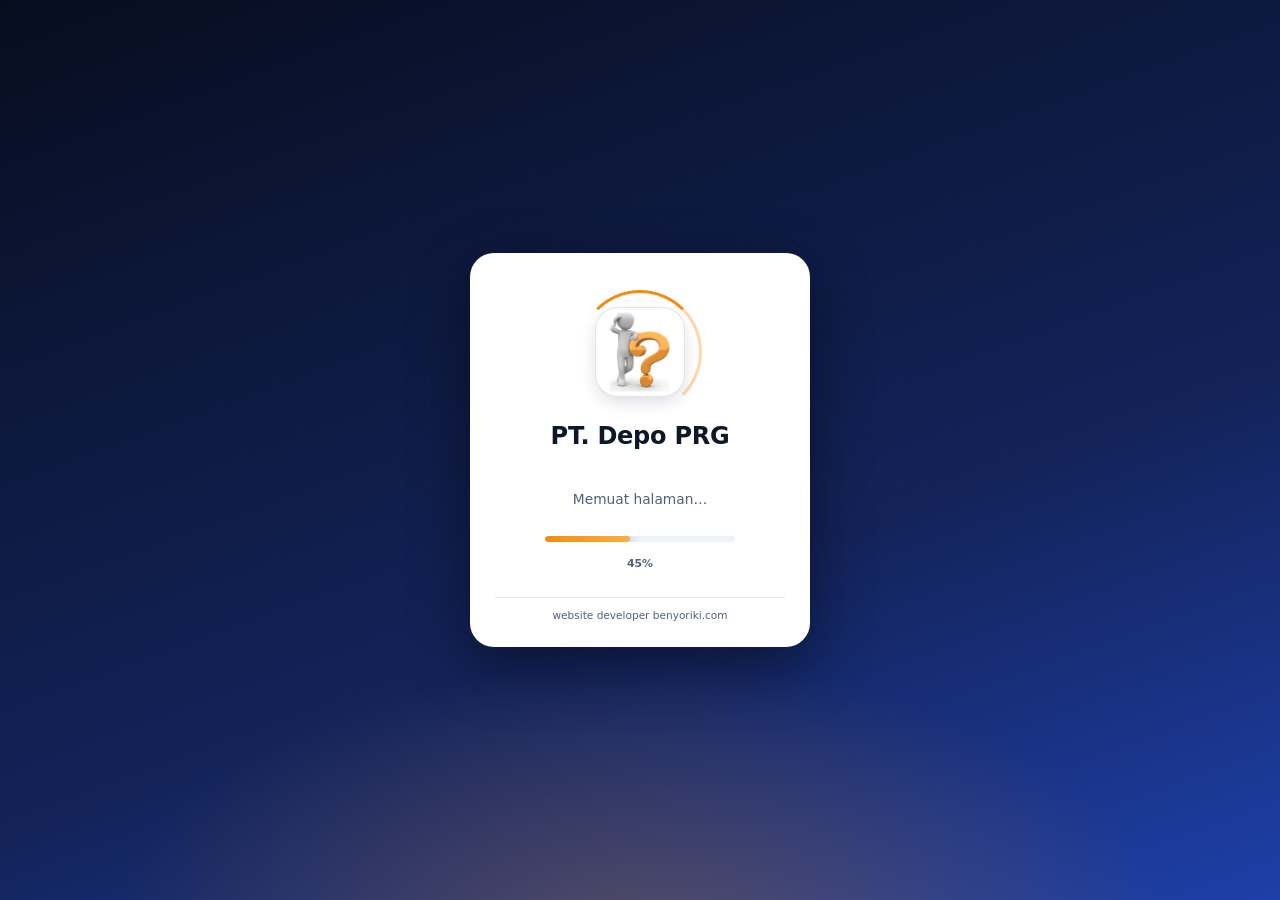
==== index.html @ 58d8b431 "Add files via upload" ====
<!DOCTYPE html>
<html lang="id">
<head>
  <script>
  /* Bootstrap darurat: dipasang PALING AWAL, sebelum berkas eksternal apa
     pun diminta, supaya kalau style.css atau salah satu *.js gagal
     dimuat (404, cache basi, dsb.), pengguna tetap melihat pesan yang
     jelas alih-alih halaman yang terlihat "mati total" tanpa penjelasan. */
  (function () {
    function banner(msg) {
      var b = document.getElementById("fatal-error-banner");
      if (!b) {
        b = document.createElement("div");
        b.id = "fatal-error-banner";
        b.style.cssText = "position:fixed;top:0;left:0;right:0;z-index:99999;background:#dc2626;color:#fff;padding:.9em 1.1em;font:600 13px/1.5 system-ui,sans-serif;box-shadow:0 2px 8px rgba(0,0,0,.25)";
        document.documentElement.appendChild(b);
      }
      b.textContent = "\u26A0\uFE0F Gagal memuat berkas: " + msg + " \u2014 coba muat ulang halaman dengan paksa (hard refresh) untuk membersihkan cache lama.";
    }
    function isSameOriginResource(url) {
      if (!url) return false;
      try {
        var resolved = new URL(url, window.location.href);
        return resolved.origin === window.location.origin;
      } catch (e) {
        return true;
      }
    }
    window.addEventListener("error", function (e) {
      var t = e && e.target;
      if (!t || (t.tagName !== "SCRIPT" && t.tagName !== "LINK")) return;
      var src = t.src || t.href || "";
      // Bug fix (v8): jangan anggap fatal kalau yang gagal dimuat adalah
      // resource kosmetik pihak ketiga (mis. font Google) — itu tidak
      // memengaruhi fungsi tombol/absensi sama sekali, hanya tampilan
      // huruf. Hanya file aplikasi sendiri (*.js, style.css) yang
      // kegagalannya benar-benar fatal.
      if (!isSameOriginResource(src)) {
        if (window.console && console.warn) console.warn("Resource pihak ketiga gagal dimuat (diabaikan, tidak fatal):", src || "(tidak diketahui)");
        return;
      }
      banner(src || "(tidak diketahui)");
    }, true);
  })();
  </script>
  
  <!-- Open Graph / WhatsApp, Telegram, Facebook preview -->
<meta property="og:title" content="PT. Depo PRG — Absensi Digital">
<meta property="og:description" content="Kelola kehadiran dengan lebih mudah, cepat, dan terorganisir. Sistem absensi digital untuk mencatat dan memantau kehadiran secara praktis.">
<meta property="og:image" content="https://benyoriki.github.io/Absensi/preview.jpg">
<meta property="og:image:secure_url" content="https://benyoriki.github.io/Absensi/preview.jpg">
<meta property="og:image:type" content="image/jpeg">
<meta property="og:image:width" content="1200">
<meta property="og:image:height" content="630">
<meta property="og:url" content="https://benyoriki.github.io/Absensi/">
<meta property="og:type" content="website">
<meta property="og:site_name" content="PT. Depo PRG">
  
<meta charset="UTF-8" />
<meta name="viewport" content="width=device-width, initial-scale=1.0, viewport-fit=cover" />
<title>PT. Depo PRG — Absensi Digital</title>
<meta name="description" content="Sistem absensi & manajemen HR PT. Depo PRG." />
<link rel="icon" type="image/png" sizes="192x192" href="logo-192.png" />
<link rel="icon" type="image/png" sizes="32x32" href="logo-32.png" />
<link rel="apple-touch-icon" href="logo-192.png" />
<link rel="manifest" href="manifest.webmanifest" />
<meta name="theme-color" content="#13235A" />
<meta name="apple-mobile-web-app-capable" content="yes" />
<meta name="apple-mobile-web-app-status-bar-style" content="black-translucent" />
<meta name="apple-mobile-web-app-title" content="PT. Depo PRG" />
<meta name="mobile-web-app-capable" content="yes" />
<link rel="stylesheet" href="style.css?v=34" />
</head>
<body>
<div id="app-loading-screen" class="loading-screen" aria-hidden="true">
  <div class="loading-screen__grid" aria-hidden="true"></div>
  <div class="loading-screen__inner">
    <div class="loading-screen__logo">
      <img src="logo-192.png" alt="" width="64" height="64" />
      <span class="loading-screen__brand">PT. Depo PRG</span>
    </div>
    <div class="loading-screen__text">
      <span>Memuat halaman…</span>
      <div class="loading-screen__progress"><div class="loading-screen__progress-bar" id="loading-progress-bar"></div></div>
      <span class="loading-screen__percent" id="loading-progress-percent">0%</span>
    <span class="loading-screen__credit">website developer benyoriki.com</span>
    </div>
  </div>
</div>
<a class="skip-link" href="#main">Langsung ke konten utama</a>

<div class="auth-shell">
  <aside class="auth-hero" aria-hidden="true">
    <img class="auth-hero__logo" src="logo-192.png" alt="" width="84" height="84" />
    <p class="auth-hero__title">PT. Depo PRG</p>
    <p class="auth-hero__lead">Sistem absensi digital berbasis foto dan lokasi GPS.</p>
    <ul class="auth-hero__list">
      <li><b>Absen foto</b> dengan stempel jam, tanggal &amp; koordinat</li>
      <li><b>Radius 10 meter</b> dari titik absen</li>
      <li><b>Laporan</b> kehadiran siap ekspor</li>
    </ul>
  </aside>
    <main id="main" class="auth-card" role="main">
    <button id="theme-toggle" class="icon-btn theme-toggle-float" type="button" aria-label="Ganti tampilan terang/gelap">
      <svg id="theme-icon" width="18" height="18" viewBox="0 0 24 24" fill="none" aria-hidden="true">
        <path d="M12 3a9 9 0 1 0 9 9 7 7 0 0 1-9-9Z" stroke="currentColor" stroke-width="1.8" stroke-linejoin="round"/>
      </svg>
    </button>

    <!-- ============ LOGIN VIEW ============ -->
    <div id="view-login">
      <div class="auth-brand">
        <span class="auth-brand__mark" aria-hidden="true">
          <img src="logo-192.png" alt="" class="auth-brand__mark-img" />
        </span>
        <div class="auth-brand__text">
          <h1>PT. Depo PRG</h1>
          <p>Sistem Absensi &amp; Manajemen HR</p>
          <p class="brand-credit">website developer <a href="https://benyoriki.com/" target="_blank" rel="noopener">benyoriki.com</a></p>
        </div>
      </div>

      <h2>Masuk ke akun Anda</h2>
      <p class="auth-card__hint">Gunakan ID Karyawan dan kata sandi yang terdaftar.</p>

      <form id="login-form" novalidate>
        <label for="login-username">ID Karyawan</label>
        <input id="login-username" name="username" type="text" autocomplete="username" placeholder="Contoh: LKN001" required />
        <span class="field-error" id="login-username-error" role="alert"></span>

        <label for="login-password">Kata Sandi</label>
        <div class="pw-field">
          <input id="login-password" name="password" type="password" autocomplete="current-password" placeholder="Masukkan kata sandi" required />
          <button type="button" class="pw-toggle" data-toggle-for="login-password" aria-label="Tampilkan kata sandi">👁</button>
        </div>
        <span class="field-error" id="login-password-error" role="alert"></span>

        <button type="submit" class="btn btn--primary btn--block mt-1" id="login-submit-btn" style="margin-top:1.4em">
          <span id="login-submit-label">MASUK</span>
        </button>
        <button type="button" class="btn btn--demo btn--block" id="demo-employee-btn">▶ Masuk Akun Demo</button>
      </form>

      <p class="auth-foot">Belum punya akun? <a href="register.html" class="link-btn" style="text-decoration:none">Daftar sekarang</a></p>
      <p class="auth-foot"><button type="button" id="admin-access-link" class="link-btn" style="background:none;border:none;padding:0;font:inherit;cursor:pointer">Masuk sebagai Admin</button></p>
      <p class="auth-foot" style="margin-top:.6em">
        <a href="https://www.instagram.com/benyoriki/" target="_blank" rel="noopener" class="link-btn" style="text-decoration:none;display:inline-flex;align-items:center;gap:.35em">
          <span class="inline-icon" data-icon="instagram" data-icon-size="15"></span> @benyoriki
        </a>
      </p>

      <div class="install-box">
        <button type="button" class="btn btn--ghost btn--block" data-install-btn>⬇ Instal Aplikasi</button>
        <p class="install-hint" data-install-hint hidden></p>
      </div>

      <div class="auth-security">
        <svg width="16" height="16" viewBox="0 0 24 24" fill="none" style="flex-shrink:0;margin-top:2px" aria-hidden="true"><path d="M12 3l7 3v5c0 4.6-3 8.7-7 10-4-1.3-7-5.4-7-10V6l7-3Z" stroke="currentColor" stroke-width="1.6" stroke-linejoin="round"/></svg>
        <span>Koneksi Anda terenkripsi. Jangan bagikan kata sandi kepada siapa pun, termasuk admin.</span>
      </div>

      <p class="fine-print" style="text-align:center;margin-top:1em">Demo — Karyawan: <b>LKN001</b> / <b>123456</b></p>
    </div>

    <!-- ============ ADMIN LOGIN VIEW (muncul via tautan "Masuk sebagai Admin") ============ -->
    <div id="view-admin-login" hidden>
      <div class="auth-brand">
        <span class="auth-brand__mark" aria-hidden="true">
          <img src="logo-192.png" alt="" class="auth-brand__mark-img" />
        </span>
        <div class="auth-brand__text">
          <h1>Admin Access</h1>
          <p>Verifikasi khusus administrator</p>
        </div>
      </div>
      <p class="auth-card__hint">Area ini hanya untuk admin HR. Masukkan kredensial admin untuk melanjutkan.</p>

      <form id="admin-login-form" novalidate>
        <label for="admin-username">Username Admin</label>
        <input id="admin-username" type="text" autocomplete="off" placeholder="admin" required />
        <span class="field-error" id="admin-username-error" role="alert"></span>

        <label for="admin-pin">Password / PIN Admin</label>
        <div class="pw-field">
          <input id="admin-pin" type="password" autocomplete="off" placeholder="Masukkan password admin" required />
          <button type="button" class="pw-toggle" data-toggle-for="admin-pin" aria-label="Tampilkan kata sandi">👁</button>
        </div>
        <span class="field-error" id="admin-pin-error" role="alert"></span>

        <button type="submit" class="btn btn--primary btn--block" style="margin-top:1.4em">MASUK SEBAGAI ADMIN</button>
        <button type="button" class="btn btn--demo btn--block" id="demo-admin-btn">▶ Masuk Akun Demo Admin</button>
      </form>
      <button type="button" class="link-btn" id="back-to-login-btn" style="margin-top:1.2em">← Kembali ke login karyawan</button>
      <p class="fine-print" style="text-align:center;margin-top:1em">Demo — Admin: <b>admin</b> / <b>admin123</b></p>
    </div>

  </main>
</div>

<div id="toast-region" class="toast-region" aria-live="polite"></div>

<script src="config.js?v=34"></script>
<script src="store.js?v=34"></script>
<script src="ui-common.js?v=34"></script>
<script src="modal.js?v=34"></script>
<script src="auth.js?v=34"></script>
</body>
</html>
---- style.css ----
/* ==========================================================================
   DEPO PRG ATTENDANCE — Design System
   PT. Depo PRG
   ========================================================================== */

:root{
  color-scheme: light;
  /* --- Brand: oxblood/maroon lifted directly from the brand mark
     (#13235A), paired with a brass/instrument-gold accent — a livestock
     ranch's palette (hide, leather, brass fittings on working equipment)
     rather than a generic teal or indigo SaaS default. The gold accent
     carries the GPS/radar "instrument" motif that the teal used to. --- */
  --ink-950:#1B0906;
  --ink-900:#2A130E;
  --brand-900:#0B1430;
  --brand-700:#13235A;
  --brand-600:#1D3FA8;
  --brand-500:#A83828;
  --brand-100:#F5E1DB;
  --brand-ink:var(--brand-700);
  --gold-600:#8F5E12;
  --gold-500:#B7791E;
  --gold-400:#F5A623;
  --gold-100:#FBF0DA;
  /* legacy aliases kept so existing markup/JS referencing the old
     cyan/amber token names keep resolving to the new brass accent */
  --cyan-500:var(--gold-500);
  --cyan-100:var(--gold-100);
  --amber-500:var(--gold-500);
  --amber-100:var(--gold-100);

  /* --- Status --- */
  --success-600:#157F49;
  --success-100:#E1F5E8;
  --warning-600:#8F5E12;
  --warning-solid:#F5A623;
  --warning-100:#FBF0DA;
  --danger-600:#C4341F;
  --danger-100:#FBE7E5;
  --info-600:#2563EB;
  --info-100:#E9EFFE;

  /* --- Surfaces (light) --- */
  --bg:#F5F4F2;
  --surface:#FFFFFF;
  --surface-raised:#FFFFFF;
  --surface-sunken:#EDEBE7;
  --border:#E4E0DA;
  --border-strong:#CFC7BE;
  --text-900:#1D1512;
  --text-700:#4A3B34;
  --text-500:#786A61;
  --text-400:#7C6E63;
  --overlay: rgba(20,9,7,0.55);

  --shadow-sm: 0 1px 2px rgba(27,9,6,.07);
  --shadow-md: 0 10px 26px rgba(27,9,6,.10);
  --shadow-lg: 0 26px 58px rgba(27,9,6,.20);
  --glow-brand: 0 0 0 1px rgba(29,63,168,.16), 0 10px 30px rgba(29,63,168,.22);
  --link-color: var(--brand-600);

  --radius-sm:10px;
  --radius-md:16px;
  --radius-lg:22px;
  --radius-pill:999px;

  --font-display:'Segoe UI', system-ui, -apple-system, Roboto, 'Helvetica Neue', Arial, sans-serif;
  --font-body:'Segoe UI', system-ui, -apple-system, Roboto, 'Helvetica Neue', Arial, sans-serif;
  --font-mono:ui-monospace, Consolas, 'Roboto Mono', 'SF Mono', Menlo, monospace;

  --header-h:76px;
  --sidebar-w:248px;
  --bottomnav-h:64px;
}

[data-theme="dark"]{
  color-scheme: dark;
  --bg:#140907;
  --surface:#1F110D;
  --surface-raised:#2A1712;
  --surface-sunken:#180B08;
  --border:#3A211A;
  --border-strong:#4D2B21;
  --text-900:#F5EDE9;
  --text-700:#CDB9B0;
  --text-500:#9C837A;
  --text-400:#B09A8F;
  --overlay: rgba(6,2,1,0.72);
  --brand-100:#341410;
  --brand-ink:var(--gold-400);
  --gold-600:#E3A83F;
  --gold-500:#F5A623;
  --gold-100:#2E2107;
  --success-100:#0E2B1B;
  --warning-600:#E3A83F;
  --warning-solid:#E3A83F;
  --warning-100:#2E2107;
  --danger-600:#F16A55;
  --danger-100:#301212;
  --info-600:#6E9EFF;
  --info-100:#122341;
  --shadow-sm: 0 1px 2px rgba(0,0,0,.45);
  --shadow-md: 0 10px 28px rgba(0,0,0,.5);
  --shadow-lg: 0 28px 64px rgba(0,0,0,.65);
  --glow-brand: 0 0 0 1px rgba(242,140,15,.2), 0 0 32px rgba(242,140,15,.18);
  --link-color: var(--gold-400);
}

/* ==========================================================================
   BUG FIX (PENTING): elemen dengan atribut HTML `hidden` HARUS selalu
   benar-benar tersembunyi.
   ==========================================================================
   Akar masalah "semua tombol tidak berfungsi" / modal sukses tampil dengan
   data kosong ("—") / modal bertumpuk (Tolak + Konfirmasi bersamaan):
   Browser punya aturan bawaan `[hidden]{ display:none; }`, TAPI beberapa
   class di file ini (mis. `.modal-overlay{ display:flex; }` dan
   `.notif-dot{ display:flex; }`) juga menentukan `display` dengan
   spesifisitas CSS yang SAMA PERSIS (satu class = satu attribute-selector).
   Ketika spesifisitas sama, urutan penulisan yang menang — dan karena
   aturan `.modal-overlay`/`.notif-dot` ditulis SETELAH stylesheet bawaan
   browser, aturan itu yang menang, BUKAN `[hidden]`. Akibatnya:
   - `Modal.hide()`/`Modal.hideAll()` (modal.js) MEMANG berhasil
     memasang atribut `hidden` ke elemen modal (bisa dicek lewat
     JavaScript/DevTools), TAPI overlay modal tetap tampil MENUTUPI seluruh
     layar (position:fixed, z-index:400) dan tetap menangkap semua klik —
     persis seperti "semua tombol tidak merespons".
   - Modal sukses absen (yang di HTML memang berisi placeholder teks "—"
     untuk Nama/Waktu/Jarak sebelum diisi JavaScript) ikut tampil sejak
     halaman pertama kali dibuka/direfresh, PADAHAL belum pernah ada proses
     absen sama sekali — terlihat seperti "absen berhasil" palsu berisi
     tanda strip.
   - Modal lain yang pernah dibuka sebelumnya (mis. "Tolak") tetap terlihat
     tumpuk di belakang modal yang baru dibuka (mis. "Konfirmasi"), karena
     KEDUANYA sama-sama masih ter-render `display:flex` walau salah
     satunya sudah "hidden" secara atribut.

   PERBAIKAN: aturan `[hidden]` di bawah ini SENGAJA diberi `!important`
   dan diletakkan di paling atas (setelah reset) supaya SELALU menang atas
   `display` apa pun yang ditentukan class lain, untuk SEMUA elemen di
   seluruh halaman (modal, badge notifikasi, section navigasi, dst.),
   bukan cuma menambal satu-dua class yang kebetulan ditemukan sekarang. */
[hidden]{ display:none !important; }

*,*::before,*::after{ box-sizing:border-box; }
html,body{ height:100%; }
body{
  margin:0;
  font-family:var(--font-body);
  background:var(--bg);
  color:var(--text-900);
  -webkit-font-smoothing:antialiased;
  transition:background .2s ease, color .2s ease;
  font-size:15.5px;
  line-height:1.5;
}
h1,h2,h3,h4{ font-family:var(--font-display); margin:0; letter-spacing:-0.015em; line-height:1.25; }
h2{ font-size:1.3rem; font-weight:800; }
h3{ font-size:1.02rem; font-weight:700; }
p{ margin:0; }
a{ color:inherit; }
button{ font-family:inherit; }
ul{ list-style:none; margin:0; padding:0; }
.mono{ font-family:var(--font-mono); font-variant-numeric:tabular-nums; }

.skip-link{
  position:absolute; left:-9999px; top:0; background:var(--brand-600); color:#fff;
  padding:.6em 1em; border-radius:0 0 8px 0; z-index:200;
}
.skip-link:focus{ left:0; }

:focus-visible{ outline:2px solid var(--cyan-500); outline-offset:2px; border-radius:6px; }
.visually-hidden{
  position:absolute!important; width:1px;height:1px; overflow:hidden;
  clip:rect(0 0 0 0); white-space:nowrap; border:0; padding:0; margin:-1px;
}

/* ---------------- Scrollbar (kosmetik, ringan — cuma warna) ---------------- */
*{ scrollbar-width:thin; scrollbar-color:var(--border-strong) transparent; }
::-webkit-scrollbar{ width:9px; height:9px; }
::-webkit-scrollbar-track{ background:transparent; }
::-webkit-scrollbar-thumb{ background:var(--border-strong); border-radius:var(--radius-pill); border:2px solid transparent; background-clip:padding-box; }
::-webkit-scrollbar-thumb:hover{ background:var(--gold-500); background-clip:padding-box; }

/* ---------------- Buttons ---------------- */
.btn{
  display:inline-flex; align-items:center; justify-content:center; gap:.5em;
  border:1px solid transparent; border-radius:var(--radius-sm);
  padding:.72em 1.2em; font-weight:600; font-size:.92rem; cursor:pointer;
  transition:transform .12s ease, box-shadow .12s ease, background .15s ease, border-color .15s ease;
  -webkit-tap-highlight-color:transparent;
}
.btn:active{ transform:scale(.98); }
.btn--block{ width:100%; }
.btn--primary{
  background:linear-gradient(155deg, var(--brand-600), var(--brand-700));
  color:#fff; box-shadow:0 1px 0 rgba(255,255,255,.16) inset, var(--shadow-sm);
  position:relative; overflow:hidden;
}
.btn--primary::before{
  content:""; position:absolute; inset:0; pointer-events:none;
  background:linear-gradient(115deg, transparent 30%, rgba(255,255,255,.16) 45%, transparent 60%);
  transform:translateX(-120%); transition:transform .5s ease;
}
.btn--primary:hover::before{ transform:translateX(120%); }
.btn--primary:hover{ box-shadow:0 1px 0 rgba(255,255,255,.2) inset, var(--glow-brand); }
.btn--ghost{ background:transparent; border-color:var(--border-strong); color:var(--text-700); }
.btn--ghost:hover{ background:var(--surface-sunken); }
.btn--danger{ background:var(--danger-600); color:#fff; }
.btn--danger-ghost{ background:transparent; border-color:var(--danger-600); color:var(--danger-600); }
.btn--sm{ padding:.44em .85em; font-size:.8rem; border-radius:8px; }
.btn:disabled{ opacity:.5; cursor:not-allowed; }
.link-btn{
  background:none; border:none; color:var(--link-color); font-weight:600; font-size:.86rem;
  cursor:pointer; padding:0;
}
.link-btn:hover{ text-decoration:underline; }
.icon-btn{
  display:inline-flex; align-items:center; justify-content:center;
  width:38px; height:38px; border-radius:var(--radius-pill); border:1px solid var(--border);
  background:var(--surface); color:var(--text-700); cursor:pointer;
  transition:border-color .15s ease, color .15s ease;
}
.icon-btn:hover{ background:var(--surface-sunken); border-color:var(--border-strong); }

/* ---------------- Forms ---------------- */
label{ display:block; font-size:.82rem; font-weight:600; color:var(--text-700); margin:1em 0 .4em; }
label:first-of-type{ margin-top:0; }
input,select,textarea{
  width:100%; font-family:inherit; font-size:.94rem; padding:.75em .9em;
  border:1px solid var(--border-strong); border-radius:var(--radius-sm);
  background:var(--surface); color:var(--text-900);
  transition:border-color .15s ease, box-shadow .15s ease;
}
input:focus,select:focus,textarea:focus{
  border-color:var(--brand-600); outline:none;
  box-shadow:0 0 0 3px rgba(var(--brand-600-rgb), 0.2);
}
textarea{ resize:vertical; min-height:80px; }
::placeholder{ color:var(--text-400); opacity:1; }
.field-error{ display:block; color:var(--danger-600); font-size:.78rem; min-height:1.1em; margin-top:.3em; }
.field-hint{ font-size:.78rem; color:var(--text-500); margin-top:.3em; }
.field-row{ display:flex; gap:.8em; }
.field-row > *{ flex:1; }

/* ---------------- Cards ---------------- */
.card{
  background:var(--surface); border:1px solid var(--border);
  border-radius:var(--radius-md); padding:1.3em; box-shadow:var(--shadow-sm);
  transition:box-shadow .2s ease, transform .2s ease;
}
@media (hover:hover){
  .card:hover{ box-shadow:var(--shadow-md); transform:translateY(-1px); }
  .stat-card:hover{ transform:translateY(-2px); box-shadow:var(--shadow-md); }
}
.card__head{ display:flex; align-items:center; justify-content:space-between; gap:1em; margin-bottom:1em; }
.card__head h3{ display:flex; align-items:center; gap:.5em; font-size:1rem; }

.badge{
  display:inline-flex; align-items:center; gap:.45em; padding:.32em .8em;
  border-radius:var(--radius-pill); font-size:.78rem; font-weight:700;
}
.badge::before{
  content:""; width:6px; height:6px; border-radius:50%; background:currentColor; flex-shrink:0; opacity:.85;
}
.badge--neutral{ background:var(--surface-sunken); color:var(--text-500); }
.badge--success{ background:var(--success-100); color:var(--success-600); }
.badge--warning{ background:var(--warning-100); color:var(--warning-600); }
.badge--danger{ background:var(--danger-100); color:var(--danger-600); }
.badge--info{ background:var(--info-100); color:var(--info-600); }

.pill{
  display:inline-flex; align-items:center; gap:.4em;
  padding:.28em .75em; border-radius:var(--radius-pill); font-size:.76rem; font-weight:600;
}
.pill::before{ content:""; width:6px; height:6px; border-radius:50%; background:currentColor; flex-shrink:0; opacity:.85; }
.pill--neutral::before{ animation:pill-blink 1.4s ease-in-out infinite; }
@keyframes pill-blink{ 0%,100%{ opacity:.3; } 50%{ opacity:1; } }
@media (prefers-reduced-motion:reduce){ .pill--neutral::before{ animation:none; } }
.pill--neutral{ background:var(--surface-sunken); color:var(--text-500); }
.pill--success{ background:var(--success-100); color:var(--success-600); }
.pill--warning{ background:var(--warning-100); color:var(--warning-600); }
.pill--danger{ background:var(--danger-100); color:var(--danger-600); }

/* ---------------- Toasts ---------------- */
.toast-region{
  position:fixed; top:1em; left:50%; transform:translateX(-50%);
  z-index:500; display:flex; flex-direction:column; gap:.5em; width:min(92vw,380px);
}
.toast{
  background:var(--ink-950); color:#fff; padding:.85em 1.1em; border-radius:12px;
  font-size:.86rem; box-shadow:var(--shadow-lg); animation:toast-in .18s ease;
}
.toast--success{ background:var(--success-600); }
.toast--error{ background:var(--danger-600); }
.toast--warning{ background:var(--warning-solid); color:#241a00; }
.toast--info{ background:var(--info-600); }
@keyframes toast-in{ from{ opacity:0; transform:translateY(-8px);} to{opacity:1; transform:translateY(0);} }

/* ---------------- Modals ---------------- */
.modal-overlay{
  position:fixed; inset:0; background:var(--overlay); z-index:400;
  display:flex; align-items:center; justify-content:center; padding:1.2em; animation:overlay-in .18s ease;
}
@keyframes overlay-in{ from{ opacity:0; } to{ opacity:1; } }
.modal{
  background:var(--surface); border-radius:var(--radius-lg); padding:1.6em;
  width:100%; max-width:420px; box-shadow:var(--shadow-lg);
  max-height:90vh; overflow-y:auto; animation:modal-in .18s ease;
}
@keyframes modal-in{ from{ opacity:0; transform:translateY(10px) scale(.98);} to{opacity:1; transform:none;} }
.modal__head{ display:flex; align-items:center; justify-content:space-between; margin-bottom:1em; }
.modal--wide{ max-width:640px; }

/* ---------------- Scrollable table -> card list on mobile ---------------- */
.data-table{ width:100%; border-collapse:collapse; font-size:.88rem; }
.data-table th{
  text-align:left; padding:.7em .8em; color:var(--text-500); font-weight:700;
  font-size:.72rem; text-transform:uppercase; letter-spacing:.04em;
  border-bottom:1px solid var(--border); background:var(--surface-sunken);
}
.data-table td{ padding:.75em .8em; border-bottom:1px solid var(--border); vertical-align:middle; }
.data-table tr:last-child td{ border-bottom:none; }
.data-table tbody tr{ transition:background .12s ease; }
@media (hover:hover){
  .data-table tbody tr:hover{ background:var(--surface-sunken); }
}
.table-wrap{ overflow-x:auto; overflow-y:hidden; border-radius:var(--radius-sm); border:1px solid var(--border); }
.table-wrap .data-table{ border:none; }
.table-wrap .data-table th:first-child, .table-wrap .data-table td:first-child{ padding-left:1em; }

/* ==========================================================================
   AUTH PAGES (login / register)
   ========================================================================== */
.auth-shell{
  min-height:100vh; display:flex; align-items:center; justify-content:center;
  padding:2em 1.2em; position:relative; overflow:hidden; background:var(--bg);
}
.auth-shell::before{
  content:""; position:absolute; inset:-30% -20% auto -20%; height:85%;
  background:radial-gradient(42% 55% at 18% 12%, var(--brand-600) 0%, transparent 72%),
             radial-gradient(38% 45% at 88% 0%, var(--gold-500) 0%, transparent 70%),
             radial-gradient(50% 60% at 55% 55%, var(--brand-900) 0%, transparent 75%);
  opacity:.16;  pointer-events:none;
  animation:auth-drift 22s ease-in-out infinite alternate;
}
.auth-shell::after{
  content:""; position:absolute; inset:0; pointer-events:none; opacity:.5;
  background-image:radial-gradient(circle at 1px 1px, rgba(var(--text-900-rgb), 0.06) 1px, transparent 0);
  background-size:26px 26px;
  -webkit-mask-image:radial-gradient(80% 70% at 50% 20%, #000 0%, transparent 75%);
  mask-image:radial-gradient(80% 70% at 50% 20%, #000 0%, transparent 75%);
}
@keyframes auth-drift{ from{ transform:translate3d(0,0,0) scale(1); } to{ transform:translate3d(1.5%,2.5%,0) scale(1.05); } }
@media (prefers-reduced-motion:reduce){ .auth-shell::before{ animation:none; } }
.auth-card{
  position:relative; width:100%; max-width:400px;
  background:linear-gradient(180deg, rgba(var(--surface-rgb), 1) 0%, var(--surface) 22%);
  border:1px solid var(--border); border-radius:var(--radius-lg);
  padding:2.2em 1.9em; box-shadow:var(--shadow-lg), 0 0 0 1px rgba(var(--brand-600-rgb), 0.06); overflow:hidden;
  animation:auth-card-in .5s cubic-bezier(.2,.8,.2,1);
}
@keyframes auth-card-in{ from{ opacity:0; transform:translateY(10px) scale(.98); } to{ opacity:1; transform:translateY(0) scale(1); } }
.auth-card::before{
  content:""; position:absolute; top:0; left:0; right:0; height:3px;
  background:linear-gradient(90deg, var(--brand-700), var(--gold-500), var(--brand-700));
  background-size:200% 100%; animation:auth-sheen 6s linear infinite;
}
@keyframes auth-sheen{ to{ background-position:200% 0; } }
@media (prefers-reduced-motion:reduce){ .auth-card::before{ animation:none; } .auth-card{ animation:none; } }
.auth-card--wide{ max-width:560px; }
.auth-brand{ display:flex; align-items:center; gap:.7em; margin-bottom:1.6em; cursor:pointer; user-select:none; }
.auth-brand__mark{
  width:46px; height:46px; border-radius:13px; padding:3px;
  background:var(--surface); border:1px solid var(--border); box-shadow:var(--shadow-sm), 0 0 0 4px rgba(var(--brand-600-rgb), 0.08);
  display:flex; align-items:center; justify-content:center; flex-shrink:0;
}
.auth-brand__mark-img{ width:100%; height:100%; border-radius:50%; object-fit:contain; display:block; }
.auth-brand__text h1{ font-size:1.15rem; }
.auth-brand__text p{ font-size:.78rem; color:var(--text-500); font-weight:600; }
.auth-card h2{ font-size:1.3rem; margin-bottom:.3em; }
.auth-card__hint{ color:var(--text-500); font-size:.86rem; margin-bottom:1.4em; }
.auth-foot{ margin-top:1.4em; text-align:center; font-size:.86rem; color:var(--text-500); }
.auth-security{
  display:flex; gap:.6em; align-items:flex-start; margin-top:1.4em; padding:.85em 1em;
  background:var(--surface-sunken); border-radius:var(--radius-sm); font-size:.78rem; color:var(--text-500);
}
.theme-toggle-float{ position:absolute; top:.9em; right:.9em; z-index:2; }
.pw-field{ position:relative; }
.pw-field .pw-toggle{
  position:absolute; right:.6em; top:50%; transform:translateY(0); background:none; border:none;
  color:var(--text-500); cursor:pointer; padding:.4em;
}
.pw-field input{ padding-right:2.6em; }
.status-panel{ text-align:center; padding:1em 0; }
.status-panel__icon{
  width:64px; height:64px; border-radius:50%; margin:0 auto 1em; display:flex; align-items:center;
  justify-content:center;
}
.spinner{
  width:18px; height:18px; border-radius:50%; border:2.5px solid rgba(255,255,255,.4);
  border-top-color:#fff; animation:spin .7s linear infinite;
}
@keyframes spin{ to{ transform:rotate(360deg); } }

/* ==========================================================================
   APP SHELL (employee + admin)
   ========================================================================== */
.app-shell{ min-height:100vh; position:relative; }
.app-shell::before{
  content:""; position:fixed; inset:0; z-index:-1; pointer-events:none;
  background:
    radial-gradient(60% 40% at 15% 0%, rgba(var(--brand-600-rgb), 0.05), transparent 70%),
    radial-gradient(50% 35% at 100% 8%, rgba(var(--gold-500-rgb), 0.04), transparent 70%);
}
/* Halaman (section[data-page]) melakukan fade+rise ringan setiap kali
   ditampilkan (atribut `hidden` dilepas) — murni CSS, tanpa JS tambahan,
   supaya perpindahan menu terasa hidup tanpa membebani performa. */
[data-page]:not([hidden]){ animation:page-fade-in .32s cubic-bezier(.2,.8,.2,1); }
@keyframes page-fade-in{ from{ opacity:0; transform:translateY(8px); } to{ opacity:1; transform:translateY(0); } }
@media (prefers-reduced-motion:reduce){ [data-page]:not([hidden]){ animation:none; } }
.app-header{
  position:sticky; top:0; z-index:60; height:var(--header-h);
  display:flex; align-items:center; justify-content:space-between;
  padding:0 1.2em; background:var(--surface);
  background:rgba(var(--surface-rgb), 0.88);
  border-bottom:1px solid var(--border);
}
.app-header__brand{ display:flex; align-items:center; gap:.7em; cursor:pointer; user-select:none; }
.app-header__brand .brand-mark{
  width:38px; height:38px; border-radius:11px; padding:3px;
  background:var(--surface); border:1px solid var(--border); box-shadow:var(--shadow-sm);
  display:flex; align-items:center; justify-content:center; flex-shrink:0;
}
.brand-mark__img{ width:100%; height:100%; border-radius:50%; object-fit:contain; display:block; }
.app-header__brand .brand-text h1{ font-size:1rem; }
.app-header__brand .brand-text p{ font-size:.72rem; color:var(--text-500); font-weight:600; }
.brand-credit{
  font-size:.62rem !important; color:var(--text-400) !important; font-weight:500 !important;
  margin-top:.1em !important;
}
.brand-credit a{ color:var(--link-color); text-decoration:none; }
.brand-credit a:hover{ text-decoration:underline; }
.app-header__meta{ display:flex; align-items:center; gap:.5em; }
.clock-block{ display:none; text-align:right; margin-right:.4em; }
.clock-time{ display:block; font-weight:700; font-size:.9rem; font-family:var(--font-mono); letter-spacing:.02em; }
.clock-date{ display:block; font-size:.72rem; color:var(--text-500); }
.notif-btn{ position:relative; }
.notif-dot{
  position:absolute; top:4px; right:4px; min-width:16px; height:16px; padding:0 3px;
  border-radius:var(--radius-pill); background:var(--danger-600); color:#fff; font-size:.62rem;
  font-weight:700; display:flex; align-items:center; justify-content:center;
  box-shadow:0 0 0 2px var(--surface);
}
.avatar-btn{
  width:38px; height:38px; border-radius:50%;
  background:linear-gradient(155deg,var(--brand-600),var(--ink-950));
  color:#F6E9DD; border:1px solid var(--border); font-weight:700; display:flex; align-items:center;
  justify-content:center; cursor:pointer; font-size:.85rem; overflow:hidden; padding:0;
}
.avatar-btn img{ width:100%; height:100%; object-fit:cover; display:block; }

.app-body{ display:flex; min-height:calc(100vh - var(--header-h)); }

.sidebar{
  width:var(--sidebar-w); flex-shrink:0; background:var(--surface); border-right:1px solid var(--border);
  padding:1.2em .9em; display:none; position:sticky; top:var(--header-h); height:calc(100vh - var(--header-h));
  overflow-y:auto;
}
.sidebar__group-label{
  font-size:.7rem; text-transform:uppercase; letter-spacing:.06em; color:var(--text-400);
  font-weight:700; padding:1em .7em .4em;
}
.sidebar__link{
  display:flex; align-items:center; gap:.75em; padding:.68em .8em; border-radius:var(--radius-sm);
  color:var(--text-700); font-weight:600; font-size:.88rem; cursor:pointer; margin-bottom:.15em;
  position:relative; transition:background .15s ease, color .15s ease, transform .15s ease;
  border:none; background:none; width:100%; text-align:left;
}
.sidebar__link:hover{ background:var(--surface-sunken); transform:translateX(2px); }
.sidebar__link.is-active{
  background:linear-gradient(90deg, var(--brand-100), rgba(var(--brand-100-rgb), 0.4));
  color:var(--brand-ink); font-weight:700;
}
.sidebar__link.is-active::before{
  content:""; position:absolute; left:-.9em; top:20%; bottom:20%; width:3px;
  background:var(--brand-600); border-radius:0 3px 3px 0;
  box-shadow:0 0 8px rgba(var(--brand-600-rgb), 0.6);
}
.sidebar__link svg{ flex-shrink:0; }
.inline-icon{ display:inline-flex; align-items:center; justify-content:center; flex-shrink:0; vertical-align:middle; }
h3 .inline-icon{ margin-right:.15em; color:var(--brand-600); }
.bottom-nav__item .inline-icon{ color:inherit; }

.main-content{ flex:1; min-width:0; padding:1.1em; padding-bottom:calc(var(--bottomnav-h) + 1.5em); max-width:1440px; margin:0 auto; width:100%; }

.page-title{ margin-bottom:1.2em; }
.page-title h2{ font-size:1.4rem; }
.page-title p{ color:var(--text-500); font-size:.86rem; margin-top:.25em; }
.build-badge{
  display:inline-flex; align-items:center; gap:.4em; margin-top:.55em;
  font-family:var(--font-mono); font-size:.68rem; color:var(--text-500);
  background:var(--surface-sunken); border:1px solid var(--border);
  padding:.25em .6em; border-radius:var(--radius-pill);
}
.build-badge__dot{ width:6px; height:6px; border-radius:50%; background:var(--success-600); box-shadow:0 0 0 3px rgba(var(--success-600-rgb), 0.2); flex-shrink:0; }

.bottom-nav{
  position:fixed; bottom:0; left:0; right:0; z-index:60; height:var(--bottomnav-h);
  background:var(--surface);
  background:rgba(var(--surface-rgb), 0.9);
  border-top:1px solid var(--border);
  display:flex; align-items:stretch; justify-content:space-around;
  padding-bottom:env(safe-area-inset-bottom);
}
.bottom-nav__item{
  flex:1; display:flex; flex-direction:column; align-items:center; justify-content:center;
  gap:.2em; background:none; border:none; color:var(--text-500); font-size:.66rem; font-weight:600;
  cursor:pointer; padding:.4em 0; position:relative; transition:color .15s ease;
}
.bottom-nav__item.is-active{ color:var(--brand-600); }
.bottom-nav__item.is-active::before{
  content:""; position:absolute; top:0; left:50%; transform:translateX(-50%);
  width:22px; height:2.5px; border-radius:0 0 3px 3px; background:var(--brand-600);
}

/* ---------------- Grid helpers ---------------- */
.grid-two{ display:grid; grid-template-columns:1fr; gap:1em; }
.grid-stats{ display:grid; grid-template-columns:repeat(2,1fr); gap:.9em; }
.stack{ display:flex; flex-direction:column; gap:1em; }

.stat-card{
  padding:1.15em 1.1em; border-radius:var(--radius-md); background:var(--surface); border:1px solid var(--border);
  position:relative; overflow:hidden; transition:transform .22s cubic-bezier(.2,.8,.2,1), box-shadow .22s ease, border-color .22s ease;
}
.stat-card::after{
  content:""; position:absolute; inset:0; pointer-events:none; opacity:0;
  background:none;
  transition:opacity .25s ease;
}
@media (hover:hover){
  .stat-card:hover{ transform:translateY(-3px); box-shadow:var(--shadow-md); border-color:var(--border-strong); }
  .stat-card:hover::after{ opacity:1; }
}
.stat-card::before{
  content:""; position:absolute; left:0; top:0; bottom:0; width:3px; background:var(--accent-color, var(--brand-600));
}
.stat-card--success{ --accent-color:var(--success-600); }
.stat-card--warning{ --accent-color:var(--warning-solid); }
.stat-card--danger{ --accent-color:var(--danger-600); }
.stat-card--info{ --accent-color:var(--info-600); }
.stat-card--neutral{ --accent-color:var(--text-400); }
.stat-card__top{ display:flex; align-items:center; justify-content:space-between; margin-bottom:.75em; }
.stat-card__icon{
  width:40px; height:40px; border-radius:12px; display:flex; align-items:center; justify-content:center;
  box-shadow:inset 0 0 0 1px var(--border);
}
.stat-card__value{ font-family:var(--font-mono); font-size:1.7rem; font-weight:800; letter-spacing:-0.02em; line-height:1; }
.stat-card__label{ color:var(--text-500); font-size:.74rem; font-weight:700; margin-top:.3em; text-transform:uppercase; letter-spacing:.03em; }
.stat-card__hint{ color:var(--text-400); font-size:.72rem; font-weight:500; margin-top:.15em; }

.stat-list{ margin:0; padding:0; }
.stat-list__item{ display:flex; align-items:center; justify-content:space-between; padding:.5em 0; border-bottom:1px dashed var(--border); }
.stat-list__item:last-child{ border-bottom:none; }
.stat-list dt{ color:var(--text-500); font-size:.82rem; }
.stat-list dd{ margin:0; font-weight:700; font-size:.86rem; }

/* Shift Kerja cards — reuses .card / .stat-card__* building blocks with a
   coloured accent bar + soft icon tint driven by the shift's --accent-color. */
.shift-card{ position:relative; overflow:hidden; }
.shift-card::before{
  content:""; position:absolute; left:0; top:0; bottom:0; width:4px;
  background:var(--accent-color, var(--brand-600));
  
}
.shift-card .stat-card__icon{
  background:var(--surface-sunken);
  color:var(--accent-color, var(--brand-600));
}
@media (min-width:640px){ #shift-grid{ grid-template-columns:repeat(2,1fr) !important; } }
@media (min-width:960px){ #shift-grid{ grid-template-columns:repeat(3,1fr) !important; } }

/* ---------------- Dashboard greeting (headline moment) ---------------- */
#greeting{
  font-size:1.6rem; font-weight:800; letter-spacing:-0.025em;
  background:linear-gradient(90deg, var(--text-900) 35%, var(--brand-600));
  -webkit-background-clip:text; background-clip:text; -webkit-text-fill-color:transparent; color:var(--text-900);
}
[data-theme="dark"] #greeting{
  background:linear-gradient(90deg, var(--text-900) 25%, var(--cyan-500));
  -webkit-background-clip:text; background-clip:text;
}
@media (min-width:640px){ #greeting{ font-size:1.85rem; } }

/* ---------------- Hero status card (deliberate bold moment) ----------------
   Konsep: "instrumen kehadiran" — bukan kartu gradient generik. Tekstur
   grid tipis + glow radial di sudut mengesankan panel status alat GPS
   sungguhan, konsisten dengan tema radar geofencing di bawahnya. */
.hero-card{
  background:
    radial-gradient(120% 160% at 100% -20%, rgba(242,140,15,.35), transparent 55%),
    linear-gradient(135deg, var(--brand-700) 0%, var(--ink-950) 78%);
  color:#fff; border:none; position:relative; overflow:hidden;
}
.hero-card::before{
  content:""; position:absolute; inset:0; opacity:.5; pointer-events:none;
  background-image:
    linear-gradient(rgba(255,255,255,.05) 1px, transparent 1px),
    linear-gradient(90deg, rgba(255,255,255,.05) 1px, transparent 1px);
  background-size:26px 26px;
  -webkit-mask-image:linear-gradient(135deg, #000 0%, transparent 70%);
  mask-image:linear-gradient(135deg, #000 0%, transparent 70%);
}
.hero-card::after{
  content:""; position:absolute; inset:0;
  background:radial-gradient(120% 140% at 100% -10%, rgba(255,255,255,.14), transparent 55%);
  pointer-events:none;
}
.hero-card > *{ position:relative; z-index:1; }
.hero-card .text-muted{ color:rgba(255,255,255,.75); }
.hero-card .badge--neutral{
  background:rgba(255,255,255,.12); color:#fff; border:1px solid rgba(255,255,255,.18);
}
.hero-card strong{ color:#fff; font-family:var(--font-mono); letter-spacing:.01em; }

/* ---------------- Radar / geolocation visual ----------------
   Elemen paling khas aplikasi ini (satu-satunya "bold moment" yang
   disengaja) — dibuat terasa seperti instrumen radar/sonar sungguhan:
   cincin tipis bercahaya, sapuan berpendar, titik dengan denyut halus
   saat berada di zona aman. Motion di sini BUKAN dekorasi — sapuan
   merepresentasikan siklus refresh GPS yang sesungguhnya berjalan. */
.radar-wrap{
  display:flex; justify-content:center; padding:.8em 0 1.2em; position:relative;
}
.radar{ position:relative; width:172px; height:172px; }
.radar::before{
  content:""; position:absolute; inset:-14px; border-radius:50%;
  background:radial-gradient(closest-side, rgba(29,63,168,.14), transparent 72%);
  pointer-events:none;
}
.radar__ring{
  position:absolute; border-radius:50%; border:1px solid var(--border-strong);
}
.radar__ring--outer{ inset:0; }
.radar__ring--mid{ inset:26px; }
.radar__ring--office{
  inset:64px; border:1.5px solid var(--gold-500);
  background:radial-gradient(circle, rgba(242,140,15,.18), rgba(242,140,15,.03) 70%);
  box-shadow:0 0 18px rgba(242,140,15,.25) inset;
}
.radar__sweep{
  position:absolute; inset:0; border-radius:50%;
  background:conic-gradient(from 0deg, rgba(242,140,15,.4), transparent 32%);
  animation:sweep 3.4s linear infinite;
  mix-blend-mode:var(--radar-blend, normal);
}
[data-theme="dark"] .radar__sweep{ --radar-blend:screen; }
@keyframes sweep{ to{ transform:rotate(360deg); } }
.radar__limit-label{
  position:absolute; top:2px; left:50%; transform:translateX(-50%);
  font-family:var(--font-mono); font-size:.62rem; color:var(--text-400); letter-spacing:.02em;
}
.radar__center{
  position:absolute; inset:0; margin:auto; width:6px; height:6px; border-radius:50%;
  background:var(--gold-500); box-shadow:0 0 8px rgba(242,140,15,.7);
}
.radar__dot{
  position:absolute; width:12px; height:12px; border-radius:50%; background:var(--danger-600);
  top:50%; left:50%; transform:translate(-50%,-50%); box-shadow:0 0 0 5px rgba(196,52,31,.18);
  transition:top .5s ease, left .5s ease, background .3s ease, box-shadow .3s ease;
}
.radar__dot.is-safe{
  background:var(--success-600); box-shadow:0 0 0 5px rgba(21,127,73,.18), 0 0 14px rgba(21,127,73,.4);
  animation:radar-pulse 2.2s ease-in-out infinite;
}
@keyframes radar-pulse{
  0%,100%{ box-shadow:0 0 0 5px rgba(21,127,73,.18), 0 0 14px rgba(21,127,73,.4); }
  50%{ box-shadow:0 0 0 8px rgba(21,127,73,.12), 0 0 20px rgba(21,127,73,.55); }
}
@media (prefers-reduced-motion:reduce){
  .radar__sweep{ animation:none; }
  .radar__dot.is-safe{ animation:none; }
}
.radar__tick{ position:absolute; background:var(--border-strong); }
.radar__tick--n,.radar__tick--s{ width:1px; height:8px; left:50%; }
.radar__tick--n{ top:0; } .radar__tick--s{ bottom:0; }
.radar__tick--e,.radar__tick--w{ height:1px; width:8px; top:50%; }
.radar__tick--e{ right:0; } .radar__tick--w{ left:0; }

.progress-track{ position:relative; height:6px; border-radius:var(--radius-pill); background:var(--surface-sunken); margin:.7em 0 .3em; overflow:hidden; }
.progress-track__fill{ height:100%; background:linear-gradient(90deg,var(--success-600),var(--cyan-500)); border-radius:inherit; width:0%; transition:width .4s ease, background .3s ease; }
.progress-caption{ font-size:.76rem; color:var(--text-500); }
.fine-print{ font-size:.74rem; color:var(--text-400); line-height:1.5; margin-top:.8em; font-family:var(--font-mono); }

.warning-banner{
  display:flex; gap:.8em; padding:.9em; border-radius:var(--radius-sm); background:var(--warning-100);
  color:var(--warning-600); margin-top:1em; align-items:flex-start;
}
.warning-banner__icon{ flex-shrink:0; color:var(--warning-600); margin-top:1px; }
.warning-banner__title{ font-weight:700; margin-bottom:.2em; color:var(--text-900); }
.warning-banner__timer{ font-size:1.1rem; font-weight:800; margin-top:.2em; font-family:var(--font-mono); }

/* ---------------- Big attendance action buttons ---------------- */
.action-grid{ display:grid; grid-template-columns:1fr 1fr; gap:.9em; }
.btn--action{
  flex-direction:column; align-items:flex-start; gap:.15em; padding:1.1em 1.2em; border-radius:var(--radius-md);
  text-align:left; min-height:108px; justify-content:center; position:relative; overflow:hidden;
  box-shadow:0 1px 0 rgba(255,255,255,.14) inset, var(--shadow-sm);
}
.btn--checkin{ background:linear-gradient(160deg,#178A4C 0%,var(--success-600) 55%,#0D6136 100%); color:#fff; }
.btn--checkout{ background:linear-gradient(160deg,var(--brand-600) 0%,var(--brand-700) 55%,var(--ink-950) 100%); color:#fff; }
.btn--action:disabled{ background:var(--surface-sunken); color:var(--text-400); box-shadow:none; }
.btn--action:disabled .btn__icon-badge{
  /* Badge "kaca beku" putih transparan cuma kelihatan bagus di atas warna
     solid (hijau/merah) tombol aktif — begitu tombol nonaktif jadi abu
     gelap, badge itu nyaris tak kelihatan ("washed out"). Untuk state
     nonaktif dipakai gaya cincin outline memakai token border yang memang
     dirancang kontras terhadap permukaan, bukan overlay putih transparan. */
  background:transparent; border-color:var(--border-strong);
}
.btn--action:not(:disabled):hover{ box-shadow:0 1px 0 rgba(255,255,255,.18) inset, var(--shadow-md); }
.btn__icon-badge{
  width:34px; height:34px; border-radius:10px; background:rgba(255,255,255,.16);
  border:1px solid rgba(255,255,255,.2);
  display:flex; align-items:center; justify-content:center; margin-bottom:.4em;
}
.btn__label{ font-size:.95rem; font-weight:800; }
.btn__sub{ font-size:.72rem; opacity:.85; font-weight:500; font-family:var(--font-mono); }

/* ---------------- Timeline / history ---------------- */
.history-list li{ display:flex; align-items:center; gap:.9em; padding:.75em 0; border-bottom:1px solid var(--border); }
.history-list li:last-child{ border-bottom:none; }
.history-list__dot{ width:9px; height:9px; border-radius:50%; background:var(--brand-600); flex-shrink:0; }
.history-list__body{ flex:1; }
.history-list__time{ font-weight:700; font-size:.86rem; }
.history-list__meta{ color:var(--text-500); font-size:.76rem; }
.history-empty{ text-align:center; padding:1.6em 0; color:var(--text-400); font-size:.86rem; }

/* ---------------- Simple bar chart (no libs) ---------------- */
.bar-chart{ display:flex; align-items:flex-end; gap:.8em; height:150px; padding-top:1em; }
.bar-chart__col{ flex:1; display:flex; flex-direction:column; align-items:center; justify-content:flex-end; height:100%; gap:.4em; }
.bar-chart__bar{ width:100%; max-width:30px; border-radius:6px 6px 0 0; background:var(--brand-600); transition:height .5s ease; }
.bar-chart__label{ font-size:.68rem; color:var(--text-500); }
.legend{ display:flex; flex-wrap:wrap; gap:.9em; margin-top:1em; }
.legend__item{ display:flex; align-items:center; gap:.4em; font-size:.76rem; color:var(--text-500); }
.legend__swatch{ width:10px; height:10px; border-radius:3px; }
.donut-wrap{ display:flex; align-items:center; gap:1.4em; flex-wrap:wrap; }
.donut{ flex-shrink:0; }

/* ---------------- Empty states ---------------- */
.empty-state{ text-align:center; padding:2.4em 1em; color:var(--text-500); }
.empty-state svg{ margin-bottom:.8em; opacity:.5; }
.empty-state p{ font-size:.88rem; }

/* ---------------- Utility ---------------- */
.flex-between{ display:flex; align-items:center; justify-content:space-between; gap:1em; }
.gap-sm{ gap:.5em; }
.text-muted{ color:var(--text-500); }
.text-sm{ font-size:.82rem; }
.mt-1{ margin-top:1em; }

/* ---------------- Social link row (Instagram, dll.) ---------------- */
.social-link-row{
  display:flex; align-items:center; gap:.9em; padding:.85em .9em; border-radius:var(--radius-sm);
  border:1px solid var(--border); text-decoration:none; color:inherit; transition:border-color .15s ease, background .15s ease;
}
.social-link-row:hover{ background:var(--surface-sunken); border-color:var(--border-strong); }
.social-link-row__icon{
  width:38px; height:38px; border-radius:11px; flex-shrink:0;
  background:radial-gradient(circle at 30% 30%, #F58529, #DD2A7B 55%, #8134AF 100%);
  color:#fff; display:flex; align-items:center; justify-content:center;
}
.social-link-row__text{ flex:1; min-width:0; display:flex; flex-direction:column; gap:.1em; }
.social-link-row__text strong{ font-size:.92rem; }
.social-link-row__text span{ font-size:.78rem; color:var(--text-500); }
.social-link-row > .inline-icon:last-child{ color:var(--text-400); flex-shrink:0; }
.chip-group{ display:flex; flex-wrap:wrap; gap:.5em; }
.chip{
  padding:.45em .95em; border-radius:var(--radius-pill); border:1px solid var(--border-strong);
  background:var(--surface); font-size:.8rem; font-weight:600; color:var(--text-700); cursor:pointer;
}
.chip.is-active{ background:var(--brand-600); border-color:var(--brand-600); color:#fff; }
.avatar-lg{
  width:76px; height:76px; border-radius:50%; background:var(--brand-100); color:var(--brand-ink);
  display:flex; align-items:center; justify-content:center; font-weight:800; font-size:1.6rem;
  border:3px solid var(--surface); box-shadow:var(--shadow-sm); overflow:hidden;
}
.avatar-lg img{ width:100%; height:100%; object-fit:cover; display:block; }
.profile-head{ display:flex; align-items:center; gap:1em; margin-bottom:1.4em; }
.profile-head h3{ font-size:1.1rem; }
.profile-head p{ color:var(--text-500); font-size:.84rem; }

/* ---------------------------------------------------------------------
   ID CARD — foto profil karyawan ala kartu identitas/badge kerja, dipakai
   di halaman Profil. Sengaja dibuat potret (bukan lingkaran kecil) supaya
   "kelihatan jelas sampai badan" seperti foto absensi lapangan, dengan
   sentuhan garis holografik tipis di atas foto untuk kesan kartu ID resmi.
   Kalau karyawan belum unggah foto, area ini otomatis jadi inisial nama
   di atas gradasi warna brand (lihat avatarMarkup() di ui-common.js).
--------------------------------------------------------------------- */
.id-card{ display:flex; flex-direction:column; align-items:center; gap:.75em; margin-bottom:1.4em; text-align:center; }
.id-card__clip{
  width:44px; height:13px; border-radius:6px 6px 3px 3px; position:relative; z-index:1; margin-bottom:-6px;
  background:linear-gradient(180deg, var(--border-strong), var(--border));
  box-shadow:inset 0 1px 1px rgba(255,255,255,.5), 0 1px 2px rgba(0,0,0,.15);
}
.id-card__clip::after{
  content:""; position:absolute; left:50%; top:50%; transform:translate(-50%,-50%);
  width:9px; height:9px; border-radius:50%; background:var(--surface);
  box-shadow:inset 0 1px 2px rgba(0,0,0,.3);
}
.id-card__photo-wrap{
  position:relative; width:152px; height:198px; border-radius:var(--radius-lg);
  overflow:hidden; box-shadow:var(--shadow-md), 0 0 0 1px var(--border-strong);
  background:linear-gradient(155deg,var(--brand-600),var(--ink-950));
  flex-shrink:0;
}
.id-card__photo-wrap::before{
  /* Tekstur garis halus ala cetak sekuriti kartu ID — cuma kelihatan saat
     belum ada foto (begitu ada <img>, otomatis ketutup karena foto solid
     di atasnya). Murni CSS gradient, tanpa aset gambar. */
  content:""; position:absolute; inset:0; pointer-events:none; opacity:.5;
  background-image:repeating-linear-gradient(135deg, rgba(255,255,255,.07) 0 2px, transparent 2px 9px);
}
.id-card__photo{
  position:absolute; inset:0; display:flex; align-items:center; justify-content:center;
  font-size:2.6rem; font-weight:800; color:#fff; font-family:var(--font-display);
}
.id-card__photo img{ width:100%; height:100%; object-fit:cover; display:block; }
.id-card__holo{
  position:absolute; inset:0; pointer-events:none;
  background:linear-gradient(115deg, transparent 38%, rgba(242,140,15,.4) 47%, rgba(255,255,255,.16) 52%, transparent 62%);
  mix-blend-mode:overlay; opacity:.85;
}
.id-card__scrim{
  position:absolute; left:0; right:0; bottom:0; padding:2.4em .7em .65em;
  background:linear-gradient(to top, rgba(6,2,1,.92) 0%, rgba(6,2,1,.8) 50%, rgba(6,2,1,.25) 82%, transparent 100%);
  color:#fff; text-align:left;
}
.id-card__scrim strong{ display:block; font-size:.92rem; font-weight:800; line-height:1.25; letter-spacing:-0.01em; text-shadow:0 1px 3px rgba(0,0,0,.5); }
.id-card__scrim span{ display:block; font-size:.72rem; opacity:.9; margin-top:.2em; text-shadow:0 1px 3px rgba(0,0,0,.5); }
.id-card__edit-btn{
  position:absolute; top:.5em; right:.5em; width:30px; height:30px; border-radius:50%;
  background:rgba(10,4,2,.55); border:1.5px solid rgba(255,255,255,.55); color:#fff;
  display:flex; align-items:center; justify-content:center; cursor:pointer;
  transition:background .15s ease, transform .15s ease;
}
.id-card__edit-btn:hover{ background:rgba(10,4,2,.75); transform:scale(1.07); }
.id-card__meta-row{ display:flex; align-items:center; gap:.7em; }
.id-card__id-chip{
  font-size:.78rem; font-weight:700; letter-spacing:.03em;
  background:var(--brand-100); color:var(--brand-ink); padding:.3em .9em; border-radius:var(--radius-pill);
}
.id-card__barcode{
  width:96px; height:22px; opacity:.5;
  background-repeat:repeat-x;
  background-image:repeating-linear-gradient(90deg,
    var(--text-900) 0 2px, transparent 2px 4px,
    var(--text-900) 4px 7px, transparent 7px 9px,
    var(--text-900) 9px 10px, transparent 10px 13px,
    var(--text-900) 13px 15px, transparent 15px 17px,
    var(--text-900) 17px 19px, transparent 19px 22px);
}
.form-grid{ display:grid; grid-template-columns:1fr; gap:0; }
.section-divider{ height:1px; background:var(--border); margin:1.4em 0; }
.critical-modal .critical-modal__icon,
.success-modal__check{
  width:60px; height:60px; border-radius:50%; margin:0 auto 1em; display:flex; align-items:center; justify-content:center;
}
.critical-modal__icon{ background:var(--danger-100); color:var(--danger-600); }
.success-modal__check{ background:var(--success-100); color:var(--success-600); }
.critical-modal, .success-modal{ text-align:center; }
.success-modal__details{ text-align:left; margin:1em 0; background:var(--surface-sunken); border-radius:var(--radius-sm); padding:.9em 1.1em; }
.success-modal__details div{ display:flex; justify-content:space-between; padding:.3em 0; font-size:.86rem; }
.success-modal__details dt{ color:var(--text-500); }

/* ==========================================================================
   RESPONSIVE
   ========================================================================== */
@media (min-width:640px){
  .clock-block{ display:block; }
  .grid-stats{ grid-template-columns:repeat(4,1fr); }
}
@media (min-width:900px){
  .sidebar{ display:block; }
  .bottom-nav{ display:none; }
  .main-content{ padding:1.6em 2em; padding-bottom:1.6em; }
  .grid-two{ grid-template-columns:1fr 1fr; }
  .grid-stats{ grid-template-columns:repeat(4,1fr); }
  .action-grid{ max-width:520px; }
}
@media (max-width:899px){
  .main-content{ padding-left:1em; padding-right:1em; }
}

/* ==========================================================================
   LOADING SCREEN
   ==========================================================================
   Latar putih bersih dengan logo lockup PT. Depo PRG di tengah.
   Disembunyikan otomatis oleh ui-common.js begitu halaman (dan semua
   asetnya) selesai dimuat, dengan durasi tampil minimum 3 detik supaya
   tidak "berkedip" di perangkat cepat — lihat initLoadingScreen().
   ========================================================================== */

.loading-screen{
  position:fixed; inset:0; z-index:9999;
  display:flex; align-items:center; justify-content:center;
  overflow:hidden;
  background:var(--bg);
  transition:opacity .45s ease, visibility .45s ease;
}
.loading-screen.is-hidden{ opacity:0; visibility:hidden; pointer-events:none; }

/* Soft animated aurora blobs — pure CSS, GPU-only transforms, no images */
.loading-screen::before,
.loading-screen::after{
  content:""; position:absolute; z-index:0;
  width:min(70vmax,760px); height:min(70vmax,760px);
  border-radius:50%;  will-change:transform;
  animation:loading-blob-float 14s ease-in-out infinite;
}
.loading-screen::before{
  top:-22%; left:-18%;
  background:radial-gradient(circle, rgba(var(--brand-500-rgb), 0.32), transparent 70%);
}
.loading-screen::after{
  bottom:-24%; right:-16%;
  background:radial-gradient(circle, rgba(var(--gold-400-rgb), 0.3), transparent 70%);
  animation-delay:-7s;
}
@keyframes loading-blob-float{
  0%,100%{ transform:translate(0,0) scale(1); }
  50%{ transform:translate(4%,5%) scale(1.1); }
}

/* Subtle dot-grid texture for a "technical/modern" feel */
.loading-screen__grid{
  position:absolute; inset:0; z-index:0; pointer-events:none;
  background-image:radial-gradient(rgba(var(--text-500-rgb), 0.28) 1px, transparent 1px);
  background-size:26px 26px;
  -webkit-mask-image:radial-gradient(60% 60% at 50% 45%, #000 0%, transparent 75%);
          mask-image:radial-gradient(60% 60% at 50% 45%, #000 0%, transparent 75%);
  opacity:.5;
}

.loading-screen__inner{
  position:relative; z-index:1;
  display:flex; flex-direction:column; align-items:center; gap:1.05em;
  width:min(340px,86vw);
  padding:2.5em 2.1em 2.1em;
  border-radius:28px;
  background:rgba(var(--surface-rgb), 0.86);
  border:1px solid rgba(var(--border-strong-rgb), 0.55);
  box-shadow:var(--shadow-lg);
  animation:loading-card-in .65s cubic-bezier(.2,.8,.2,1);
}
@keyframes loading-card-in{
  from{ opacity:0; transform:translateY(12px) scale(.96); }
  to{ opacity:1; transform:translateY(0) scale(1); }
}


.loading-screen__text{ text-align:center; color:var(--text-900); width:100%; }
.loading-screen__text strong{ display:block; font-family:var(--font-display); font-size:1.05rem; font-weight:800; letter-spacing:-0.01em; }
.loading-screen__text span{
  display:block; font-size:.78rem; color:var(--text-500); margin-top:.2em;
  font-family:var(--font-mono); letter-spacing:.01em;
  animation:loading-text-pulse 2.4s ease-in-out infinite;
}
@keyframes loading-text-pulse{ 0%,100%{ opacity:.7; } 50%{ opacity:1; } }

.loading-screen__progress{
  width:100%; max-width:190px; height:6px; border-radius:var(--radius-pill); margin:1.15em auto 0;
  background:var(--surface-sunken);
  overflow:hidden; position:relative;
}
.loading-screen__progress-bar{
  width:0%; height:100%; border-radius:var(--radius-pill); position:relative; overflow:hidden;
  background:linear-gradient(90deg, var(--brand-700), var(--gold-500));
  box-shadow:0 0 10px rgba(var(--brand-600-rgb), 0.45);
  transition:width .2s linear;
}
.loading-screen__progress-bar::after{
  content:""; position:absolute; inset:0;
  background:linear-gradient(90deg, transparent, rgba(255,255,255,.6), transparent);
  transform:translateX(-100%);
  animation:loading-shimmer 1.5s ease-in-out infinite;
}
@keyframes loading-shimmer{ to{ transform:translateX(220%); } }

.loading-screen__percent{
  display:block; margin-top:.5em !important; font-size:.68rem !important;
  color:var(--text-400) !important; font-family:var(--font-mono); letter-spacing:.05em;
  font-variant-numeric:tabular-nums;
}
.loading-screen__credit{
  margin-top:1.5em !important; padding-top:1em !important;
  border-top:1px solid rgba(var(--border-strong-rgb), 0.6);
  width:100%; text-align:center;
  font-size:.66rem !important; color:var(--text-400) !important; letter-spacing:.02em;
}
@media (max-width:420px){
  .loading-screen__inner{ padding:2.1em 1.5em 1.8em; border-radius:24px; }
  .loading-screen__logo img{ width:180px; }
}
@media (prefers-reduced-motion:reduce){
  .loading-screen::before, .loading-screen::after,
  .loading-screen__logo, .loading-screen__logo::before, .loading-screen__logo img,
  .loading-screen__inner, .loading-screen__text span, .loading-screen__progress-bar::after{
    animation:none !important;
  }
  .loading-screen__progress-bar{ transition:none; }
}

/* ==========================================================================
   GROUP CHAT — "Grup Karyawan" (gaya WhatsApp, ringan & responsif)
   ========================================================================== */
.chat-shell{
  position:relative; display:flex; flex-direction:column;
  background:var(--surface); border:1px solid var(--border); border-radius:var(--radius-lg);
  box-shadow:var(--shadow-sm); overflow:hidden;
  height:calc(100vh - var(--header-h) - var(--bottomnav-h) - 2.6em);
  min-height:420px;
}
@media (min-width:900px){
  .chat-shell{ height:calc(100vh - var(--header-h) - 3.2em); }
}

.chat-shell__head{
  display:flex; align-items:center; justify-content:space-between; gap:.8em;
  padding:.85em 1.1em; border-bottom:1px solid var(--border);
  background:linear-gradient(155deg, var(--brand-700), var(--brand-900));
  color:#fff; flex-shrink:0;
}
.chat-shell__group{ display:flex; align-items:center; gap:.75em; min-width:0; }
.chat-shell__group strong{ display:block; font-family:var(--font-display); font-size:1rem; font-weight:800; }
.chat-shell__sub{ font-size:.76rem; opacity:.82; }
.chat-shell__head .icon-btn{ background:rgba(255,255,255,.14); border-color:rgba(255,255,255,.28); color:#fff; }
.chat-shell__head .icon-btn:hover{ background:rgba(255,255,255,.24); }

.chat-avatar{
  display:inline-flex; align-items:center; justify-content:center; flex-shrink:0;
  width:38px; height:38px; border-radius:50%; overflow:hidden;
  background:var(--brand-100); color:var(--brand-700); font-weight:700; font-size:.78rem;
}
.chat-avatar img{ width:100%; height:100%; object-fit:cover; display:block; }
.chat-avatar--sm{ width:30px; height:30px; font-size:.68rem; }
.chat-avatar--spacer{ background:transparent; }
.chat-avatar--lg{ width:60px; height:60px; }
.chat-avatar--group{ position:relative; background:var(--surface); }
.chat-avatar--group::before{
  content:""; position:absolute; inset:0; border-radius:50%;
  background:url('logo-192.png') center/cover no-repeat;
}

.chat-shell__body{
  flex:1; overflow-y:auto; -webkit-overflow-scrolling:touch;
  padding:1em 1em .3em; display:flex; flex-direction:column; background:var(--surface-sunken);
}

.chat-empty{ margin:auto; text-align:center; color:var(--text-500); display:flex; flex-direction:column; align-items:center; gap:.6em; padding:2em 1em; }
.chat-empty h3{ color:var(--text-700); }
.chat-empty p{ font-size:.86rem; max-width:280px; }

.chat-date-sep{ display:flex; justify-content:center; margin:.9em 0 .5em; }
.chat-date-sep span{
  background:var(--surface); color:var(--text-500); font-size:.72rem; font-weight:700;
  padding:.35em .9em; border-radius:var(--radius-pill); box-shadow:var(--shadow-sm);
}

.chat-row{ display:flex; align-items:flex-end; gap:.5em; margin-top:.55em; max-width:100%; }
.chat-row--grouped{ margin-top:.14em; }
.chat-row--mine{ flex-direction:row-reverse; }

.chat-bubble{
  position:relative; max-width:min(76%, 480px); padding:.55em .7em .35em;
  border-radius:var(--radius-md); background:var(--surface); box-shadow:var(--shadow-sm);
  font-size:.9rem;
}
.chat-bubble--theirs{ border-bottom-left-radius:4px; }
.chat-bubble--mine{
  border-bottom-right-radius:4px;
  background:linear-gradient(155deg, var(--brand-100), var(--brand-100));
}
[data-theme="dark"] .chat-bubble--mine{ background:linear-gradient(155deg, var(--brand-900), var(--brand-700)); color:#fff; }
.chat-bubble__name{ display:block; font-size:.76rem; font-weight:800; color:var(--brand-600); margin-bottom:.15em; }
[data-theme="dark"] .chat-bubble__name{ color:var(--gold-400); }
.chat-admin-tag{
  display:inline-block; background:var(--gold-500); color:#fff; font-size:.58rem; font-weight:800;
  padding:.08em .45em; border-radius:var(--radius-pill); vertical-align:middle; letter-spacing:.02em; text-transform:uppercase;
}
.chat-bubble__text{ white-space:pre-wrap; word-break:break-word; line-height:1.42; margin:0; }
.chat-bubble__image{ display:block; width:100%; max-width:280px; border-radius:10px; margin-bottom:.35em; }
.chat-bubble__meta{ display:flex; align-items:center; justify-content:flex-end; gap:.3em; margin-top:.15em; }
.chat-bubble__time{ font-size:.63rem; color:var(--text-500); font-family:var(--font-mono); }
.chat-bubble__ticks{ display:inline-flex; color:var(--text-500); }
.chat-bubble__ticks.is-read{ color:var(--info-600); }
.chat-bubble__delete{
  position:absolute; top:-8px; right:-8px; width:24px; height:24px; border-radius:50%;
  border:1px solid var(--border); background:var(--surface); color:var(--danger-600);
  display:flex; align-items:center; justify-content:center; cursor:pointer; opacity:0;
  transition:opacity .15s ease, transform .15s ease; box-shadow:var(--shadow-sm);
}
.chat-row--mine .chat-bubble__delete{ right:auto; left:-8px; }
@media (hover:hover){ .chat-bubble:hover .chat-bubble__delete{ opacity:1; } }
.chat-bubble__delete:active{ transform:scale(.9); }

.chat-typing-row{ padding:.2em 1.2em .45em; font-size:.78rem; color:var(--text-500); font-style:italic; flex-shrink:0; }

.chat-scroll-bottom-btn{
  position:absolute; right:1.1em; bottom:5.4em; z-index:5;
  width:38px; height:38px; border-radius:50%; border:1px solid var(--border); background:var(--surface);
  box-shadow:var(--shadow-md); display:flex; align-items:center; justify-content:center; color:var(--brand-600); cursor:pointer;
}

.chat-image-preview{
  display:flex; align-items:center; gap:.6em; padding:.6em .9em; border-top:1px solid var(--border);
  background:var(--surface-sunken); flex-shrink:0;
}
.chat-image-preview img{ width:44px; height:44px; object-fit:cover; border-radius:8px; }
.chat-image-preview span{ font-size:.78rem; color:var(--text-500); flex:1; }
.chat-image-preview button{ background:none; border:none; color:var(--danger-600); font-weight:700; cursor:pointer; font-size:.8rem; }

.chat-shell__composer{
  display:flex; align-items:center; gap:.5em; padding:.65em .8em; border-top:1px solid var(--border);
  background:var(--surface); flex-shrink:0; padding-bottom:calc(.65em + env(safe-area-inset-bottom));
}
.chat-shell__composer input[type="text"]{
  flex:1; border-radius:var(--radius-pill); padding:.68em 1.1em; background:var(--surface-sunken); border-color:transparent;
}
.chat-shell__composer input[type="text"]:focus{ background:var(--surface); box-shadow:none; border-color:var(--border-strong); }
.chat-shell__composer .icon-btn{ flex-shrink:0; }
.chat-shell__composer .icon-btn--send{
  background:linear-gradient(155deg, var(--brand-600), var(--brand-700)); color:#fff; border-color:transparent;
}
.chat-shell__composer .icon-btn--send:hover{ box-shadow:var(--glow-brand); }
.chat-shell__composer .icon-btn--send:disabled{ opacity:.45; cursor:not-allowed; box-shadow:none; }

/* Info grup (daftar anggota) */
.chat-info-row{ display:flex; align-items:center; gap:.75em; padding:.55em 0; border-bottom:1px solid var(--border); }
.chat-info-row:last-child{ border-bottom:none; }
.chat-info-row__text{ display:flex; flex-direction:column; gap:.1em; font-size:.86rem; }
.chat-info-row__text span{ color:var(--text-500); font-size:.76rem; }

/* Badge jumlah pesan belum dibaca pada menu navigasi */
.nav-chat-badge{
  display:inline-flex; align-items:center; justify-content:center; min-width:17px; height:17px; padding:0 .3em;
  border-radius:var(--radius-pill); background:var(--danger-600); color:#fff; font-size:.64rem; font-weight:800; margin-left:auto;
}
.bottom-nav__item .nav-chat-badge{ position:absolute; top:2px; right:28%; margin:0; box-shadow:0 0 0 2px var(--surface); }

@media (prefers-reduced-motion:reduce){ .chat-bubble__delete{ transition:none; } }

/* ==========================================================================
   MENU EKSPOR (dropdown CSV / Excel / PDF) — dipakai di Rekap Absensi & Laporan
   ========================================================================== */
.export-menu{ position:relative; display:inline-block; }
.export-menu__list{
  position:absolute; top:calc(100% + .4em); right:0; z-index:20; min-width:190px;
  background:var(--surface); border:1px solid var(--border); border-radius:var(--radius-md);
  box-shadow:var(--shadow-md); padding:.4em; display:flex; flex-direction:column; gap:.15em;
}
.export-menu__list button{
  display:flex; align-items:center; gap:.6em; width:100%; text-align:left;
  padding:.55em .7em; border-radius:10px; border:none; background:none; cursor:pointer;
  font-size:.86rem; font-weight:600; color:var(--text-700); font-family:var(--font-body);
}
.export-menu__list button:hover{ background:var(--surface-sunken); color:var(--brand-700); }
.export-menu__list .inline-icon{ color:var(--brand-600); flex-shrink:0; }


/* ---------------- Absen foto (kamera + stempel) ---------------- */
.att-cam{ text-align:left; }
.att-cam__stage{ position:relative; background:#000; border-radius:var(--radius-md,12px); overflow:hidden; aspect-ratio:3/4; max-height:62vh; margin:0 auto 1em; display:flex; align-items:center; justify-content:center; }
.att-cam__canvas, .att-cam__shot{ width:100%; height:100%; object-fit:contain; display:block; background:#000; }
.att-cam__shot[hidden], .att-cam__canvas[hidden], .att-cam__msg[hidden], .att-cam__actions[hidden]{ display:none; }
.att-cam__msg{ position:absolute; inset:0; display:flex; align-items:center; justify-content:center; padding:1.2em; text-align:center; color:#fff; font-size:.9rem; font-weight:600; background:rgba(0,0,0,.6); }
.att-cam__actions{ display:flex; flex-direction:column; gap:.5em; }
.photo-viewer{ max-width:520px; }
.photo-viewer__img{ width:100%; border-radius:10px; display:block; }


/* ==========================================================================
   REDESIGN v2 — tema "Navy & Orange" (ringan, kompatibel Windows 7)
   ==========================================================================
   - Tanpa blur/backdrop-filter, tanpa color-mix(), tanpa font eksternal,
     tanpa animasi tak berujung (kecuali sapuan radar & spinner) supaya enteng
     di PC lama dan browser terakhir untuk Windows 7 (Chrome/Edge 109).
   - Blok ini sengaja ditaruh PALING AKHIR agar menimpa gaya lama di atas.
   ========================================================================== */
:root{
  --ink-950:#070D1F; --brand-900:#0B1430; --brand-700:#13235A; --brand-600:#1D3FA8; --brand-500:#2F5BD6; --brand-100:#E4EBFD;
  --gold-600:#B45309; --gold-500:#F28C0F; --gold-400:#FBB040; --gold-100:#FFF1DA;
  --success-600:#0E6E4E; --success-100:#DDF5EA;
  --warning-600:#B45309; --warning-solid:#F59E0B; --warning-100:#FFF1DA;
  --danger-600:#D3392B; --danger-100:#FDE8E6;
  --info-600:#2563EB; --info-100:#E6EEFF;
  --bg:#F2F5FB; --surface:#FFFFFF; --surface-raised:#FFFFFF; --surface-sunken:#EDF1F9;
  --border:#E1E7F2; --border-strong:#C9D2E4;
  --text-900:#0F172A; --text-700:#334155; --text-500:#516079; --text-400:#516079;
  --overlay:rgba(7,13,31,.6);
  --shadow-sm:0 1px 2px rgba(15,23,42,.06);
  --shadow-md:0 4px 14px rgba(15,23,42,.08);
  --shadow-lg:0 10px 30px rgba(15,23,42,.16);
  --radius-sm:10px; --radius-md:14px; --radius-lg:20px;
  --header-h:64px; --sidebar-w:252px;
  --brand-600-rgb:29,63,168; --brand-500-rgb:47,91,214; --brand-100-rgb:228,235,253;
  --gold-500-rgb:242,140,15; --gold-400-rgb:251,176,64; --success-600-rgb:14,110,78;
  --surface-rgb:255,255,255; --border-strong-rgb:201,210,228; --text-500-rgb:81,96,121; --text-900-rgb:15,23,42;
}
[data-theme="dark"]{
  --bg:#0A1022; --surface:#111A33; --surface-raised:#16213F; --surface-sunken:#0D1428;
  --border:#223059; --border-strong:#2E3F73;
  --text-900:#EAF0FF; --text-700:#C3CEEA; --text-500:#93A3CB; --text-400:#93A3CB;
  --brand-100:#1A2A5C; --brand-ink:var(--gold-400);
  --brand-600:#4C7BFF; --brand-500:#6C93FF;
  --gold-600:#FBB040; --gold-100:#2E2107;
  --success-100:#0E2B24; --warning-100:#2E2107; --danger-100:#321416; --info-100:#13244A;
  --danger-600:#FF7A6B; --success-600:#34D399; --info-600:#7BA4FF; --warning-600:#FBB040;
  --overlay:rgba(2,5,14,.75);
  --shadow-sm:0 1px 2px rgba(0,0,0,.4); --shadow-md:0 4px 14px rgba(0,0,0,.4); --shadow-lg:0 10px 30px rgba(0,0,0,.55);
  --brand-600-rgb:76,123,255; --brand-500-rgb:108,147,255; --brand-100-rgb:26,42,92;
  --success-600-rgb:52,211,153;
  --surface-rgb:17,26,51; --border-strong-rgb:46,63,115; --text-500-rgb:147,163,203; --text-900-rgb:234,240,255;
  --link-color:var(--gold-400);
}
body{ font-family:var(--font-body); background:var(--bg); color:var(--text-900); -webkit-font-smoothing:antialiased; }
h1,h2,h3{ font-family:var(--font-display); letter-spacing:-.01em; }
.app-shell::before,.auth-shell::after{ display:none; }
[data-page]:not([hidden]){ animation:none; }
.stat-card,.btn,.card{ transition:none; }
.btn--primary::before{ display:none; }

/* ---- Kartu & tombol ---- */
.card{ background:var(--surface); border:1px solid var(--border); border-radius:var(--radius-md); box-shadow:var(--shadow-sm); }
.card__head h3{ font-size:.98rem; display:flex; align-items:center; gap:.5em; color:var(--text-900); }
.card__head .inline-icon{ color:var(--brand-600); }
.btn{ border-radius:12px; font-weight:700; }
.btn--primary{ background:linear-gradient(135deg,var(--brand-500),var(--brand-700)); color:#fff; border:none; box-shadow:0 2px 8px rgba(var(--brand-600-rgb),.35); }
.btn--primary:hover{ filter:brightness(1.08); }
[data-theme="dark"] .btn--primary{ background:linear-gradient(135deg,#3B6BFF,#1D3FA8); }
.btn--ghost{ background:var(--surface); border:1px solid var(--border-strong); color:var(--text-900); }
.btn--ghost:hover{ background:var(--surface-sunken); }
input,select,textarea{ border-radius:12px; border:1px solid var(--border-strong); background:var(--surface); color:var(--text-900); }
input:focus,select:focus,textarea:focus{ outline:none; border-color:var(--brand-600); box-shadow:0 0 0 3px rgba(var(--brand-600-rgb),.2); }
.badge,.pill{ font-weight:700; }

/* ---- Halaman login / daftar ---- */
.auth-shell{
  min-height:100vh; display:flex; align-items:center; justify-content:center; gap:3em; padding:2em 1.2em;
  background:#0B1430;
  background:linear-gradient(135deg,#070D1F 0%,#13235A 55%,#1D3FA8 100%);
}
.auth-shell::before{
  animation:none; filter:none; opacity:1; inset:0; height:auto;
  background-image:linear-gradient(rgba(255,255,255,.045) 1px,transparent 1px),linear-gradient(90deg,rgba(255,255,255,.045) 1px,transparent 1px);
  background-size:36px 36px;
}
.auth-card{
  background:var(--surface); border:none; border-radius:var(--radius-lg); animation:none;
  box-shadow:0 18px 50px rgba(0,0,0,.38); padding:2.2em 1.9em; max-width:420px; z-index:1;
}
.auth-card--wide{ max-width:580px; }
.auth-card::before{ animation:none; height:4px; background:linear-gradient(90deg,var(--gold-500),var(--gold-400),var(--brand-500)); }
.auth-brand__mark{ width:52px; height:52px; border-radius:14px; box-shadow:var(--shadow-sm); }
.auth-brand__mark-img{ border-radius:10px; }
.auth-brand__text h1{ font-size:1.2rem; }
.auth-hero{ display:none; position:relative; z-index:1; color:#fff; max-width:420px; }
.auth-hero__logo{ width:84px; height:84px; border-radius:22px; background:#fff; padding:4px; margin-bottom:1.2em; }
.auth-hero__title{ font-size:2.3rem; font-weight:800; line-height:1.1; margin:0 0 .35em; font-family:var(--font-display); }
.auth-hero__lead{ font-size:1.05rem; color:rgba(255,255,255,.82); margin:0 0 1.4em; }
.auth-hero__list{ list-style:none; margin:0; padding:0; }
.auth-hero__list li{ position:relative; padding:.55em 0 .55em 1.9em; color:rgba(255,255,255,.88); font-size:.95rem; border-top:1px solid rgba(255,255,255,.14); }
.auth-hero__list li::before{ content:""; position:absolute; left:.2em; top:1.05em; width:9px; height:9px; border-radius:50%; background:var(--gold-500); }
.auth-hero__list b{ color:#fff; }
@media (min-width:900px){ .auth-hero{ display:block; } .auth-shell{ gap:5em; } }
.auth-security{ background:var(--surface-sunken); border:1px solid var(--border); }

/* ---- Header & navigasi ---- */
.app-header{ background:var(--surface); box-shadow:inset 0 3px 0 var(--gold-500); border-bottom:1px solid var(--border); padding-top:3px; }
.app-header__brand .brand-mark{ border-radius:12px; width:42px; height:42px; }
.app-header__brand .brand-text h1{ font-size:1.02rem; font-weight:800; }
.brand-credit{ display:none !important; }
.icon-btn{ border-radius:12px; border:1px solid var(--border); background:var(--surface); color:var(--text-700); }
.icon-btn:hover{ background:var(--surface-sunken); }
.avatar-btn{ background:linear-gradient(135deg,var(--brand-500),var(--brand-700)); color:#fff; border:2px solid var(--surface); box-shadow:0 0 0 1px var(--border-strong); }
.sidebar{ background:#0B1430; border-right:none; padding:1.4em .9em; }
.sidebar__link{ border-radius:12px; font-weight:600; transform:none; }
.sidebar__link:hover{ transform:none; }
.sidebar__link.is-active::before{ background:var(--gold-500); }
/* Warna sidebar gelap HANYA untuk .sidebar (menu "Lainnya" di modal ikut tema) */
.sidebar .sidebar__group-label{ color:#8E9CC4; font-size:.68rem; letter-spacing:.09em; text-transform:uppercase; margin:1.2em .6em .4em; }
.sidebar .sidebar__link{ color:#C3CEEA; }
.sidebar .sidebar__link:hover{ background:rgba(255,255,255,.07); color:#fff; }
.sidebar .sidebar__link.is-active{ background:rgba(255,255,255,.12); color:#fff; }
/* Menu "Lainnya" (modal) mengikuti tema terang/gelap */
.modal .sidebar__link{ color:var(--text-700); }
.modal .sidebar__link:hover{ background:var(--surface-sunken); color:var(--text-900); }
.modal .sidebar__link.is-active{ background:var(--brand-100); color:var(--brand-600); }
.modal .sidebar__link .inline-icon, .modal .sidebar__link svg{ color:var(--text-500); }
.modal .sidebar__link.is-active .inline-icon, .modal .sidebar__link.is-active svg{ color:var(--brand-600); }
.bottom-nav{ background:var(--surface); border-top:1px solid var(--border); box-shadow:0 -2px 10px rgba(15,23,42,.06); }
.bottom-nav__item{ color:var(--text-500); }
.bottom-nav__item.is-active{ color:var(--brand-600); }
.bottom-nav__item.is-active::before{ background:var(--gold-500); width:28px; height:3px; }
.main-content{ max-width:1200px; width:100%; margin:0 auto; }
.page-title h2{ font-size:1.55rem; font-weight:800; }
.page-title p{ color:var(--text-500); }

/* ---- Dashboard ---- */
.hero-card{
  background:#13235A;
  background:linear-gradient(135deg,#0B1430 0%,#13235A 55%,#1D3FA8 100%);
  border:none; border-radius:var(--radius-lg); padding:1.4em 1.5em; box-shadow:0 8px 24px rgba(19,35,90,.28);
}
.hero-card::before{ opacity:.6; }
.hero-card::after{ background:radial-gradient(120% 140% at 100% -10%,rgba(242,140,15,.35),transparent 55%); }
.hero-card .badge--neutral{ font-size:.9rem; padding:.45em 1em; background:rgba(255,255,255,.14); }
.location-card .card__head{ margin-bottom:.4em; }
.radar::before{ background:radial-gradient(closest-side,rgba(var(--brand-600-rgb),.14),transparent 72%); }
.radar__ring--office{ border-color:var(--gold-500); }
.action-card{ background:transparent; border:none; box-shadow:none; padding:0; }
.action-grid{ max-width:none; gap:1em; }
.btn--action{ border-radius:var(--radius-lg); min-height:124px; box-shadow:0 6px 16px rgba(15,23,42,.18); border:none; }
.btn--checkin{ background:linear-gradient(150deg,#16A06F,#0E6B4C); }
.btn--checkout{ background:linear-gradient(150deg,#F59E0B,#C2410C); }
.btn--action:disabled{ background:var(--surface-sunken); color:var(--text-400); box-shadow:none; border:1px dashed var(--border-strong); }
.btn__label{ font-size:1.05rem; letter-spacing:.02em; }
.stat-card{ border-radius:var(--radius-md); }
.stat-card__value{ font-size:1.8rem; }
.progress-track{ background:var(--surface-sunken); border-radius:99px; }
.progress-track__fill{ border-radius:99px; }

/* ---- Tabel & daftar ---- */
.table-wrap{ border-radius:var(--radius-md); border:1px solid var(--border); background:var(--surface); }
.data-table th{ background:var(--surface-sunken); color:var(--text-500); }
.data-table tbody tr:nth-child(even) td{ background:rgba(var(--text-500-rgb),.045); }
.history-list li{ border-bottom:1px solid var(--border); }
.modal{ border-radius:var(--radius-lg); box-shadow:var(--shadow-lg); animation:none; }
.modal-overlay{ animation:none; }
.toast{ border-radius:12px; animation:none; }

/* ---- Loading screen (ringan, tanpa blur) ---- */
.loading-screen{ background:#0B1430; background:linear-gradient(135deg,#070D1F 0%,#13235A 60%,#1D3FA8 100%); }
.loading-screen::before,.loading-screen::after,.loading-screen__logo::before,.loading-screen__progress-bar::after{ display:none; }
.loading-screen__grid{ opacity:.5; }
.loading-screen__inner{ background:var(--surface); border:none; border-radius:var(--radius-lg); box-shadow:0 18px 50px rgba(0,0,0,.4); animation:none; padding:2em 2em 1.6em; }
.loading-screen__logo{ display:flex; align-items:center; justify-content:center; gap:.8em; animation:none; margin-bottom:1.2em; }
.loading-screen__logo img{ width:64px; height:64px; border-radius:16px; animation:none; filter:none; }
.loading-screen__brand{ font-family:var(--font-display); font-size:1.55rem; font-weight:800; color:var(--text-900); }
.loading-screen__text{ animation:none; }
.loading-screen__text span{ animation:none; }
.loading-screen__progress{ background:var(--surface-sunken); }
.loading-screen__progress-bar{ background:linear-gradient(90deg,var(--gold-500),var(--gold-400)); }

@media (max-width:899px){
  .page-title h2{ font-size:1.35rem; }
  .btn--action{ min-height:112px; }
}

/* Dashboard karyawan: 2 kolom di layar lebar supaya tidak ada ruang kosong */
@media (min-width:900px){
  .dash-grid{ display:grid; grid-template-columns:minmax(0,1fr) minmax(0,1fr); grid-template-rows:auto auto 1fr; gap:1em; align-items:start; }
  .dash-grid > :nth-child(2){ grid-template-columns:1fr; }
  .dash-grid > :nth-child(1){ grid-column:1 / span 2; }
  .dash-grid > :nth-child(2){ grid-column:1; grid-row:2 / span 2; }
  .dash-grid > :nth-child(3){ grid-column:2; grid-row:2; }
  .dash-grid > :nth-child(4){ grid-column:2; grid-row:3; }
  .dash-grid > :nth-child(4).grid-two{ grid-template-columns:1fr 1fr; }
}
@media (min-width:900px) and (max-width:1139px){
  .dash-grid > :nth-child(4).grid-two{ grid-template-columns:1fr; }
}
svg text{ font-family:var(--font-body); }


/* ---- Tombol demo & instal ---- */
.btn--demo{ margin-top:.7em; background:var(--gold-100); color:var(--gold-600); border:1px solid var(--gold-400); }
.btn--demo:hover{ filter:brightness(.97); }
.install-box{ margin-top:1.1em; }
.install-box[hidden], .install-hint[hidden]{ display:none; }
.install-hint{ margin:.7em 0 0; padding:.7em .9em; font-size:.8rem; line-height:1.5; color:var(--text-700); background:var(--surface-sunken); border:1px solid var(--border); border-radius:var(--radius-sm); }
.icon-btn[hidden]{ display:none; }


/* ==========================================================================
   LOADING SCREEN v2 — logo dengan cincin putar, nama tidak terpotong
   ========================================================================== */
.loading-screen{ background:#0B1430; background:radial-gradient(60% 45% at 50% 105%,rgba(242,140,15,.28),transparent 70%),linear-gradient(160deg,#070D1F 0%,#13235A 62%,#1D3FA8 100%); }
.loading-screen__inner{ width:min(340px,88vw); padding:2.4em 1.6em 1.5em; gap:0; text-align:center; border-radius:24px; box-shadow:0 20px 60px rgba(0,0,0,.45); }
.loading-screen__logo{ position:relative; display:flex; flex-direction:column; align-items:center; gap:0; margin:0 0 1.1em; padding:18px 0 18px; }
.loading-screen__logo img{ width:88px; height:88px; border-radius:22px; box-shadow:0 0 0 1px var(--border), 0 6px 16px rgba(15,23,42,.14); background:#fff; }
.loading-screen__logo::before{ display:block; content:""; position:absolute; top:0; left:50%; width:124px; height:124px; margin-left:-62px; border-radius:50%; border:3px solid transparent; border-top-color:var(--gold-500); border-right-color:rgba(242,140,15,.35); animation:ld-spin 1s linear infinite; }
@keyframes ld-spin{ to{ transform:rotate(360deg); } }
.loading-screen__brand{ margin-top:1.1em; font-size:1.5rem; line-height:1.2; white-space:nowrap; letter-spacing:-.01em; }
.loading-screen__text{ width:100%; display:flex; flex-direction:column; align-items:center; gap:.55em; }
.loading-screen__text span{ font-family:var(--font-body); letter-spacing:0; font-size:.86rem; color:var(--text-500); }
.loading-screen__progress{ width:100%; height:6px; border-radius:99px; background:var(--surface-sunken); overflow:hidden; }
.loading-screen__progress-bar{ height:100%; border-radius:99px; }
.loading-screen__text .loading-screen__percent{ font-weight:800; font-size:1rem; color:var(--text-900); font-variant-numeric:tabular-nums; }
.loading-screen__text .loading-screen__credit{ margin-top:.9em; padding-top:.9em; border-top:1px solid var(--border); width:100%; font-size:.72rem; color:var(--text-400); }
@media (prefers-reduced-motion:reduce){ .loading-screen__logo::before{ animation:none; } }

/* ---- Layar potret yang lebar (mis. "Situs desktop" di HP): susun vertikal ---- */
@media (min-width:900px) and (max-aspect-ratio:1/1){
  .auth-shell{ flex-direction:column; gap:1.6em; justify-content:center; }
  .auth-hero{ text-align:center; max-width:560px; }
  .auth-hero__logo{ margin-left:auto; margin-right:auto; }
  .auth-hero__list{ display:none; }
}

/* ---- HP yang membuka "Situs desktop": perbesar UI agar terbaca ---- */
html.dop{ font-size:125%; }
html.dop .sidebar{ --sidebar-w:300px; }


/* ---- Perbaikan kontras (hasil audit otomatis terang & gelap) ---- */
[data-theme="dark"] .chip.is-active{ background:#2F55D4; border-color:#2F55D4; color:#fff; }
[data-theme="dark"] .btn--danger{ background:#C93A2C; color:#fff; }
[data-theme="dark"] .btn--danger-ghost{ color:var(--danger-600); border-color:var(--danger-600); }
.btn--action:disabled .btn__label,.btn--action:disabled .btn__sub{ color:var(--text-500); }
body,.app-shell,.main-content,.card,.app-header,.bottom-nav,.sidebar,.modal,.auth-card{ transition:none !important; }
.skip-link{ background:var(--brand-700); color:#fff; }
[data-theme="dark"] .modal .sidebar__link.is-active,[data-theme="dark"] .modal .sidebar__link.is-active .inline-icon,[data-theme="dark"] .modal .sidebar__link.is-active svg{ color:#fff; }
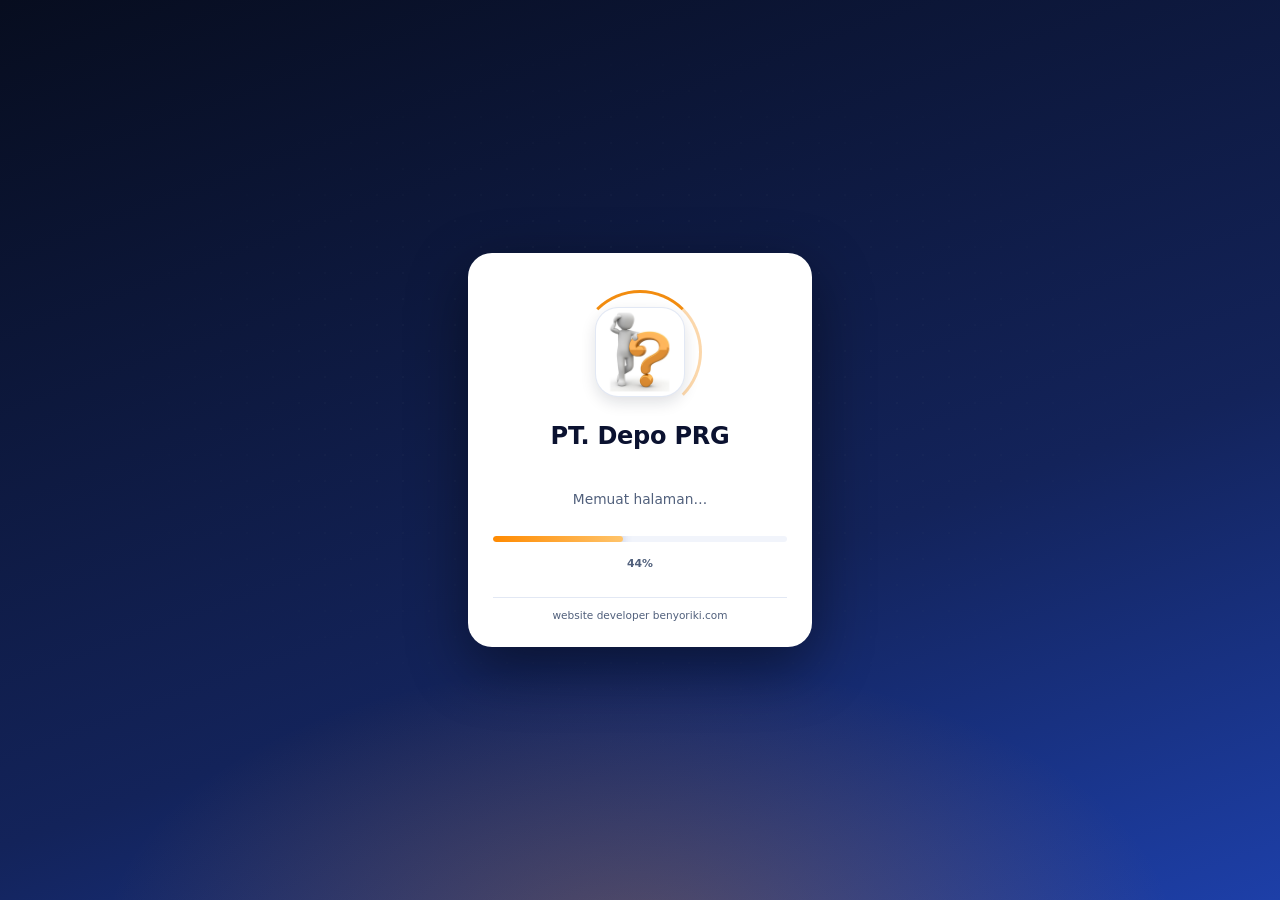
==== commit 129c06b0: "Add files via upload" ====
--- a/index.html
+++ b/index.html
@@ -1,6 +1,7 @@
 <!DOCTYPE html>
 <html lang="id">
 <head>
+<meta charset="UTF-8" />
   <script>
   /* Bootstrap darurat: dipasang PALING AWAL, sebelum berkas eksternal apa
      pun diminta, supaya kalau style.css atau salah satu *.js gagal
@@ -44,22 +45,27 @@
   })();
   </script>
   
-  <!-- Open Graph / WhatsApp, Telegram, Facebook preview -->
-<meta property="og:title" content="PT. Depo PRG — Absensi Digital">
-<meta property="og:description" content="Kelola kehadiran dengan lebih mudah, cepat, dan terorganisir. Sistem absensi digital untuk mencatat dan memantau kehadiran secara praktis.">
-<meta property="og:image" content="https://benyoriki.github.io/Absensi/preview.jpg">
-<meta property="og:image:secure_url" content="https://benyoriki.github.io/Absensi/preview.jpg">
+  <!-- Pratinjau tautan (WhatsApp, Telegram, Facebook, Instagram DM, X) -->
+<meta property="og:type" content="website">
+<meta property="og:site_name" content="PT. Depo PRG">
+<meta property="og:locale" content="id_ID">
+<meta property="og:title" content="📍 Absensi Digital PT. Depo PRG — Mudah, Akurat, Real-Time">
+<meta property="og:description" content="Absen masuk & pulang cukup dari HP. Terverifikasi foto & lokasi GPS, rekap kehadiran otomatis, aman & real-time. Portal resmi karyawan PT. Depo PRG.">
+<meta property="og:url" content="https://benyoriki.github.io/Absensi/">
+<meta property="og:image" content="https://benyoriki.github.io/Absensi/preview.jpg?v=2">
+<meta property="og:image:secure_url" content="https://benyoriki.github.io/Absensi/preview.jpg?v=2">
 <meta property="og:image:type" content="image/jpeg">
 <meta property="og:image:width" content="1200">
 <meta property="og:image:height" content="630">
-<meta property="og:url" content="https://benyoriki.github.io/Absensi/">
-<meta property="og:type" content="website">
-<meta property="og:site_name" content="PT. Depo PRG">
+<meta property="og:image:alt" content="Absensi Digital PT. Depo PRG — absen masuk & pulang dengan validasi lokasi GPS real-time">
+<meta name="twitter:card" content="summary_large_image">
+<meta name="twitter:title" content="📍 Absensi Digital PT. Depo PRG — Mudah, Akurat, Real-Time">
+<meta name="twitter:description" content="Absen masuk & pulang cukup dari HP. Terverifikasi foto & lokasi GPS, rekap kehadiran otomatis, aman & real-time. Portal resmi karyawan PT. Depo PRG.">
+<meta name="twitter:image" content="https://benyoriki.github.io/Absensi/preview.jpg?v=2">
   
-<meta charset="UTF-8" />
 <meta name="viewport" content="width=device-width, initial-scale=1.0, viewport-fit=cover" />
 <title>PT. Depo PRG — Absensi Digital</title>
-<meta name="description" content="Sistem absensi & manajemen HR PT. Depo PRG." />
+<meta name="description" content="Absen masuk & pulang cukup dari HP. Terverifikasi foto & lokasi GPS, rekap kehadiran otomatis, aman & real-time. Portal resmi karyawan PT. Depo PRG." />
 <link rel="icon" type="image/png" sizes="192x192" href="logo-192.png" />
 <link rel="icon" type="image/png" sizes="32x32" href="logo-32.png" />
 <link rel="apple-touch-icon" href="logo-192.png" />
@@ -69,7 +75,7 @@
 <meta name="apple-mobile-web-app-status-bar-style" content="black-translucent" />
 <meta name="apple-mobile-web-app-title" content="PT. Depo PRG" />
 <meta name="mobile-web-app-capable" content="yes" />
-<link rel="stylesheet" href="style.css?v=34" />
+<link rel="stylesheet" href="style.css?v=35" />
 </head>
 <body>
 <div id="app-loading-screen" class="loading-screen" aria-hidden="true">
@@ -92,12 +98,13 @@
 <div class="auth-shell">
   <aside class="auth-hero" aria-hidden="true">
     <img class="auth-hero__logo" src="logo-192.png" alt="" width="84" height="84" />
-    <p class="auth-hero__title">PT. Depo PRG</p>
-    <p class="auth-hero__lead">Sistem absensi digital berbasis foto dan lokasi GPS.</p>
+    <span class="auth-hero__eyebrow">Portal Karyawan</span>
+    <p class="auth-hero__title">Absensi Digital<br><em>PT. Depo PRG</em></p>
+    <p class="auth-hero__lead">Mudah, akurat, dan real-time. Absen masuk &amp; pulang dari HP dengan validasi foto dan lokasi GPS.</p>
     <ul class="auth-hero__list">
-      <li><b>Absen foto</b> dengan stempel jam, tanggal &amp; koordinat</li>
-      <li><b>Radius 10 meter</b> dari titik absen</li>
-      <li><b>Laporan</b> kehadiran siap ekspor</li>
+      <li><span class="auth-hero__ico"><svg width="20" height="20" viewBox="0 0 24 24" fill="none"><path d="M12 21s7-5.6 7-11a7 7 0 1 0-14 0c0 5.4 7 11 7 11Z" stroke="currentColor" stroke-width="1.8" stroke-linejoin="round"/><circle cx="12" cy="10" r="2.5" stroke="currentColor" stroke-width="1.8"/></svg></span><span><b>Validasi lokasi GPS</b>Radius 10 meter dari titik absen</span></li>
+      <li><span class="auth-hero__ico"><svg width="20" height="20" viewBox="0 0 24 24" fill="none"><path d="M4 8a2 2 0 0 1 2-2h2l1.4-2h5.2L16 6h2a2 2 0 0 1 2 2v9a2 2 0 0 1-2 2H6a2 2 0 0 1-2-2V8Z" stroke="currentColor" stroke-width="1.8" stroke-linejoin="round"/><circle cx="12" cy="12.5" r="3.2" stroke="currentColor" stroke-width="1.8"/></svg></span><span><b>Absen foto bercap waktu</b>Jam, tanggal &amp; koordinat tercatat</span></li>
+      <li><span class="auth-hero__ico"><svg width="20" height="20" viewBox="0 0 24 24" fill="none"><path d="M5 20V10m7 10V4m7 16v-7" stroke="currentColor" stroke-width="2" stroke-linecap="round"/></svg></span><span><b>Laporan siap ekspor</b>Rekap kehadiran ke CSV, Excel &amp; PDF</span></li>
     </ul>
   </aside>
     <main id="main" class="auth-card" role="main">
@@ -199,10 +206,10 @@
 
 <div id="toast-region" class="toast-region" aria-live="polite"></div>
 
-<script src="config.js?v=34"></script>
-<script src="store.js?v=34"></script>
-<script src="ui-common.js?v=34"></script>
-<script src="modal.js?v=34"></script>
-<script src="auth.js?v=34"></script>
+<script src="config.js?v=35"></script>
+<script src="store.js?v=35"></script>
+<script src="ui-common.js?v=35"></script>
+<script src="modal.js?v=35"></script>
+<script src="auth.js?v=35"></script>
 </body>
 </html>
--- a/style.css
+++ b/style.css
@@ -1421,3 +1421,424 @@
 body,.app-shell,.main-content,.card,.app-header,.bottom-nav,.sidebar,.modal,.auth-card{ transition:none !important; }
 .skip-link{ background:var(--brand-700); color:#fff; }
 [data-theme="dark"] .modal .sidebar__link.is-active,[data-theme="dark"] .modal .sidebar__link.is-active .inline-icon,[data-theme="dark"] .modal .sidebar__link.is-active svg{ color:#fff; }
+
+/* ===== REDESIGN v3 START ===== */
+/* ==========================================================================
+   REDESIGN v3 — "Aurora Navy & Orange" 2026  (build v35)
+   ==========================================================================
+   Tujuan: tampilan HP & PC jauh lebih modern, tetap ENTENG untuk Windows 7
+   (Chrome/Edge 109, Firefox ESR 115):
+   - TANPA backdrop-filter / blur / filter / color-mix() / :has() / @layer
+   - TANPA font eksternal (Segoe UI / Roboto / system-ui)
+   - animasi terbatas: sapuan radar, spinner, denyut titik status (opacity),
+     dan satu kali slide-up modal (transform) — semuanya murah.
+   - Ukuran memakai rem agar skala otomatis benar di HP mode "Situs desktop"
+     (lihat DETEKSI "SITUS DESKTOP" di ui-common.js -> <html class="dop">).
+   - Blok ini sengaja PALING AKHIR supaya menimpa gaya lama di atas.
+   ========================================================================== */
+:root{
+  --font-display:'Segoe UI Variable Display','Segoe UI',system-ui,-apple-system,Roboto,'Helvetica Neue',Arial,sans-serif;
+  --font-body:'Segoe UI Variable Text','Segoe UI',system-ui,-apple-system,Roboto,'Helvetica Neue',Arial,sans-serif;
+  --bg:#EDF1FA; --surface:#FFFFFF; --surface-raised:#FFFFFF; --surface-sunken:#F1F4FB;
+  --border:#E2E8F4; --border-strong:#CBD5E8;
+  --text-900:#0B1230; --text-700:#2F3B59; --text-500:#51607C; --text-400:#51607C;
+  --brand-grad:linear-gradient(135deg,#2F5BD6 0%,#13235A 100%);
+  --shadow-sm:0 1px 2px rgba(11,18,48,.05),0 1px 1px rgba(11,18,48,.03);
+  --shadow-md:0 2px 4px rgba(11,18,48,.04),0 10px 24px -8px rgba(11,18,48,.14);
+  --shadow-lg:0 28px 60px -14px rgba(11,18,48,.4);
+  --radius-sm:.75rem; --radius-md:1.1rem; --radius-lg:1.5rem;
+  --header-h:4.25rem; --bottomnav-h:4.1rem; --sidebar-w:16.5rem;
+  --acc:29,63,168;
+}
+[data-theme="dark"]{
+  --bg:#070C1E; --surface:#0F1830; --surface-raised:#14203F; --surface-sunken:#0B1329;
+  --border:#1E2B52; --border-strong:#2C3D70;
+  --text-900:#EAF0FF; --text-700:#C6D1EE; --text-500:#9AAAD0; --text-400:#9AAAD0;
+  --shadow-sm:0 1px 2px rgba(0,0,0,.5);
+  --shadow-md:0 2px 4px rgba(0,0,0,.35),0 12px 28px -8px rgba(0,0,0,.6);
+  --shadow-lg:0 28px 60px -14px rgba(0,0,0,.8);
+}
+html{ -webkit-text-size-adjust:100%; }
+body{ font-size:.97rem; line-height:1.5; background:var(--bg); }
+h1,h2,h3{ letter-spacing:-.018em; }
+::selection{ background:rgba(242,140,15,.28); }
+.mono{ font-variant-numeric:tabular-nums; }
+
+/* ---- Latar halaman: cahaya lembut statis (bukan fixed, tanpa animasi) ---- */
+.app-shell{ position:relative; }
+.app-shell::before{
+  display:block; content:""; position:absolute; left:0; right:0; top:0; height:26rem; z-index:-1; pointer-events:none;
+  background:radial-gradient(48% 60% at 8% 0%,rgba(47,91,214,.14),transparent 70%),radial-gradient(40% 55% at 96% 4%,rgba(255,138,0,.10),transparent 70%);
+}
+[data-theme="dark"] .app-shell::before{
+  background:radial-gradient(48% 60% at 8% 0%,rgba(76,123,255,.16),transparent 70%),radial-gradient(40% 55% at 96% 4%,rgba(255,138,0,.10),transparent 70%);
+}
+
+/* ---- Header ---- */
+.app-header{
+  height:var(--header-h); padding:0 1rem; background:var(--surface); border-bottom:1px solid var(--border);
+  box-shadow:none;
+}
+.app-header::after{
+  content:""; position:absolute; left:0; bottom:-1px; width:46%; height:2px; pointer-events:none;
+  background:linear-gradient(90deg,#FF8A00,rgba(255,138,0,0));
+}
+.app-header__brand{ gap:.75rem; }
+.app-header__brand .brand-mark{ width:2.7rem; height:2.7rem; border-radius:.9rem; border:1px solid var(--border); box-shadow:var(--shadow-sm); background:#fff; }
+.app-header__brand .brand-text h1{ font-size:1.05rem; font-weight:800; line-height:1.15; }
+.app-header__brand .brand-text p{ font-size:.74rem; color:var(--text-500); font-weight:600; }
+.app-header__meta{ gap:.45rem; }
+.clock-block{ padding:.3rem .8rem; border-radius:.85rem; background:var(--surface-sunken); border:1px solid var(--border); margin-right:.3rem; }
+.clock-time{ font-size:.95rem; font-weight:800; letter-spacing:.02em; }
+.clock-date{ font-size:.68rem; }
+.icon-btn{ width:2.5rem; height:2.5rem; border-radius:.85rem; border:1px solid var(--border); background:var(--surface); color:var(--text-700); }
+.icon-btn:hover{ background:var(--surface-sunken); border-color:var(--border-strong); }
+.icon-btn:active{ background:var(--border); }
+.notif-dot{ top:-.3rem; right:-.3rem; min-width:1.1rem; height:1.1rem; font-size:.64rem; box-shadow:0 0 0 2px var(--surface); }
+.avatar-btn{ width:2.5rem; height:2.5rem; border-radius:50%; background:var(--brand-grad); color:#fff; border:2px solid var(--surface); box-shadow:0 0 0 1px var(--border-strong); font-size:.85rem; letter-spacing:.02em; }
+
+/* ---- Sidebar (PC) ---- */
+.sidebar{
+  width:var(--sidebar-w); padding:1.2rem .85rem 2rem; border-right:none;
+  background:linear-gradient(180deg,#0A1233 0%,#0B1640 60%,#0D1B4D 100%);
+}
+.sidebar .sidebar__group-label{ color:#7E91C6; font-size:.66rem; font-weight:800; letter-spacing:.12em; margin:1.3rem .7rem .45rem; padding:0; }
+.sidebar .sidebar__group-label:first-child{ margin-top:.2rem; }
+.sidebar .sidebar__link{ white-space:nowrap; color:#BCC8E8; padding:.68rem .8rem; border-radius:.85rem; gap:.8rem; font-size:.9rem; font-weight:600; margin-bottom:.12rem; }
+.sidebar .sidebar__link .inline-icon,.sidebar .sidebar__link svg{ color:#7E91C6; }
+.sidebar .sidebar__link:hover{ background:rgba(255,255,255,.07); color:#fff; }
+.sidebar .sidebar__link:hover .inline-icon{ color:#fff; }
+.sidebar .sidebar__link.is-active{ background:linear-gradient(90deg,rgba(255,138,0,.24),rgba(255,255,255,.07) 70%); color:#fff; font-weight:700; }
+.sidebar .sidebar__link.is-active .inline-icon,.sidebar .sidebar__link.is-active svg{ color:#FFB347; }
+.sidebar__link.is-active::before{ left:-.85rem; top:22%; bottom:22%; width:.25rem; background:#FF8A00; box-shadow:0 0 10px rgba(255,138,0,.7); border-radius:0 .3rem .3rem 0; }
+.modal .sidebar__link{ border-radius:.85rem; padding:.8rem .9rem; font-size:.95rem; }
+
+/* ---- Judul halaman & sapaan ---- */
+.main-content{ max-width:76rem; padding:1.1rem 1rem calc(var(--bottomnav-h) + 2.8rem + env(safe-area-inset-bottom)); }
+.page-title{ margin-bottom:1.15rem; }
+.page-title h2{ font-size:1.55rem; font-weight:800; letter-spacing:-.025em; }
+.page-title p{ font-size:.88rem; color:var(--text-500); margin-top:.2rem; }
+#greeting{ background:none; -webkit-text-fill-color:currentColor; color:var(--text-900); font-size:1.7rem; font-weight:800; letter-spacing:-.03em; }
+[data-theme="dark"] #greeting{ background:none; -webkit-text-fill-color:currentColor; }
+
+/* ---- Kartu ---- */
+.card{ background:var(--surface); border:1px solid var(--border); border-radius:var(--radius-md); padding:1.2rem; box-shadow:var(--shadow-sm); }
+.card:hover{ transform:none; box-shadow:var(--shadow-sm); }
+.card__head{ margin-bottom:.95rem; }
+.card__head h3{ font-size:1rem; font-weight:800; gap:.6rem; }
+.card__head h3 .inline-icon{ width:2rem; height:2rem; border-radius:.65rem; background:var(--brand-100); color:var(--brand-600); margin:0; }
+.text-muted{ color:var(--text-500); }
+.stat-list__item{ padding:.62rem 0; border-bottom:1px dashed var(--border); }
+.stat-list dt{ font-size:.84rem; }
+.stat-list dd{ font-weight:800; font-size:.9rem; }
+.mt-1{ margin-top:1rem; }
+
+/* ---- Hero status ---- */
+.hero-card{
+  padding:1.5rem 1.4rem; border-radius:var(--radius-lg); border:1px solid rgba(255,255,255,.08);
+  background:radial-gradient(80% 150% at 100% 0%,rgba(255,138,0,.4),transparent 58%),linear-gradient(135deg,#0A1233 0%,#13235A 55%,#2347C0 100%);
+  box-shadow:0 20px 40px -18px rgba(19,35,90,.7);
+}
+.hero-card::before{ opacity:.55; }
+.hero-card::after{
+  inset:auto; right:-3.2rem; top:-3.2rem; width:11rem; height:11rem; border-radius:50%; background:none;
+  border:1px solid rgba(255,255,255,.16); box-shadow:0 0 0 1.5rem rgba(255,255,255,.045),0 0 0 3rem rgba(255,255,255,.025);
+}
+.hero-card .text-muted{ color:rgba(255,255,255,.74); }
+.hero-card .badge{ font-size:.92rem; font-weight:800; padding:.5rem 1.05rem; border-radius:99px; letter-spacing:.02em; }
+.hero-card .badge::before{ width:.5rem; height:.5rem; }
+.hero-card .badge--neutral{ background:rgba(255,255,255,.14); color:#fff; border:1px solid rgba(255,255,255,.24); }
+.hero-card .badge--neutral::before{ animation:dot-pulse 1.6s ease-in-out infinite; }
+.hero-card .badge--success{ background:rgba(52,211,153,.2); color:#8DF5C8; border:1px solid rgba(52,211,153,.45); }
+.hero-card .badge--warning{ background:rgba(251,176,64,.22); color:#FFD58F; border:1px solid rgba(251,176,64,.5); }
+.hero-card .badge--info{ background:rgba(123,164,255,.22); color:#C4D6FF; border:1px solid rgba(123,164,255,.5); }
+.hero-card .badge--danger{ background:rgba(255,122,107,.22); color:#FFB4AA; border:1px solid rgba(255,122,107,.5); }
+.hero-card strong{ font-size:1.05rem; font-weight:800; }
+@keyframes dot-pulse{ 0%,100%{ opacity:.35; } 50%{ opacity:1; } }
+
+/* ---- Radar: panel "instrumen" gelap ---- */
+.radar-wrap{
+  position:relative; overflow:hidden; padding:1.3rem 0; margin-bottom:.9rem; border-radius:1.25rem;
+  background:radial-gradient(70% 70% at 50% 45%,#1C327F 0%,#0C1747 60%,#081030 100%); border:1px solid rgba(255,255,255,.06);
+}
+.radar-wrap::before{
+  content:""; position:absolute; inset:0; pointer-events:none; opacity:.8;
+  background-image:linear-gradient(rgba(255,255,255,.055) 1px,transparent 1px),linear-gradient(90deg,rgba(255,255,255,.055) 1px,transparent 1px);
+  background-size:1.6rem 1.6rem;
+  -webkit-mask-image:radial-gradient(closest-side,#000 40%,transparent 100%); mask-image:radial-gradient(closest-side,#000 40%,transparent 100%);
+}
+.radar{ width:11.5rem; height:11.5rem; z-index:1; }
+.radar::before{ inset:-.9rem; background:radial-gradient(closest-side,rgba(77,124,255,.32),transparent 72%); }
+.radar__ring{ border-color:rgba(255,255,255,.22); }
+.radar__ring--mid{ inset:15%; border-color:rgba(255,255,255,.16); }
+.radar__ring--office{ inset:37%; border:1.5px solid #FFA62B; background:radial-gradient(circle,rgba(255,166,43,.3),rgba(255,166,43,.06) 70%); box-shadow:0 0 1.2rem rgba(255,166,43,.35) inset,0 0 .8rem rgba(255,166,43,.25); }
+.radar__sweep{ background:conic-gradient(from 0deg,rgba(255,176,64,.55),rgba(255,176,64,0) 30%); mix-blend-mode:normal; }
+.radar__limit-label{ color:rgba(255,255,255,.7); top:.2rem; font-size:.66rem; }
+.radar__tick{ background:rgba(255,255,255,.34); }
+.radar__center{ width:.4rem; height:.4rem; background:#FFB347; box-shadow:0 0 .6rem #FF8A00; }
+.radar__dot{ width:.8rem; height:.8rem; border:2px solid #fff; box-shadow:0 0 0 .3rem rgba(255,90,70,.25); }
+.radar__dot.is-safe{ background:#22C58B; box-shadow:0 0 0 .3rem rgba(34,197,139,.25),0 0 .9rem rgba(34,197,139,.7); }
+.progress-track{ height:.5rem; margin:.85rem 0 .45rem; }
+.progress-track__fill{ background:linear-gradient(90deg,#10B981,#3B82F6); }
+.progress-caption{ font-size:.78rem; }
+.fine-print{ font-family:var(--font-body); font-size:.74rem; }
+.pill{ font-size:.76rem; font-weight:700; padding:.34rem .8rem; }
+
+/* ---- Tombol aksi besar ---- */
+.card.action-card{ padding:0; background:transparent; border:none; box-shadow:none; }
+.action-grid{ gap:.85rem; }
+.btn--action{
+  min-height:8rem; border-radius:1.4rem; padding:1.1rem 1.15rem; gap:.1rem; border:none; position:relative; overflow:hidden;
+}
+.btn--action::after{ content:""; position:absolute; right:-1.8rem; top:-1.8rem; width:6.5rem; height:6.5rem; border-radius:50%; background:rgba(255,255,255,.13); pointer-events:none; }
+.btn--checkin{ background:linear-gradient(145deg,#1DBB84 0%,#0A7753 100%); box-shadow:0 16px 28px -14px rgba(10,119,83,.85),inset 0 1px 0 rgba(255,255,255,.26); }
+.btn--checkout{ background:linear-gradient(145deg,#FFAA30 0%,#E0600A 100%); box-shadow:0 16px 28px -14px rgba(224,96,10,.85),inset 0 1px 0 rgba(255,255,255,.3); }
+.btn--action:not(:disabled):active{ transform:scale(.97); }
+.btn--action:disabled{ background:var(--surface-sunken); border:1.5px dashed var(--border-strong); box-shadow:none; }
+.btn--action:disabled::after{ display:none; }
+.btn__icon-badge{ width:2.5rem; height:2.5rem; border-radius:.85rem; background:rgba(255,255,255,.22); border:1px solid rgba(255,255,255,.3); margin-bottom:.55rem; }
+.btn__label{ font-size:1.05rem; font-weight:800; letter-spacing:.02em; }
+.btn__sub{ font-family:var(--font-body); font-size:.74rem; opacity:.9; }
+
+/* ---- Tombol umum ---- */
+.btn{ min-height:2.85rem; padding:.65rem 1.2rem; border-radius:.9rem; font-weight:700; font-size:.92rem; }
+.btn--sm{ min-height:2.2rem; padding:.4rem .9rem; border-radius:.7rem; font-size:.8rem; }
+.btn--primary{ background:var(--brand-grad); box-shadow:0 10px 20px -10px rgba(29,63,168,.85),inset 0 1px 0 rgba(255,255,255,.22); }
+.btn--primary:hover{ filter:brightness(1.1); box-shadow:0 12px 24px -10px rgba(29,63,168,.95),inset 0 1px 0 rgba(255,255,255,.25); }
+[data-theme="dark"] .btn--primary{ background:linear-gradient(135deg,#4C7BFF 0%,#1D3FA8 100%); }
+.btn--ghost{ background:var(--surface); border:1px solid var(--border-strong); color:var(--text-900); }
+.btn--danger{ background:linear-gradient(135deg,#E5493A,#B82A1C); box-shadow:0 10px 20px -10px rgba(184,42,28,.8); }
+.btn--danger-ghost{ background:transparent; border:1px solid var(--danger-600); color:var(--danger-600); }
+.btn--demo{ background:linear-gradient(135deg,#FFF4E0,#FFE8C2); color:#9A4A06; border:1px solid #F7C77A; }
+[data-theme="dark"] .btn--demo{ background:rgba(251,176,64,.14); color:#FFC46B; border-color:rgba(251,176,64,.4); }
+.link-btn{ font-weight:700; }
+.chip{ padding:.5rem 1rem; font-weight:700; font-size:.82rem; }
+.chip.is-active{ background:var(--brand-grad); border-color:transparent; color:#fff; box-shadow:0 6px 14px -8px rgba(29,63,168,.9); }
+
+/* ---- Formulir ---- */
+label{ font-size:.8rem; font-weight:700; color:var(--text-700); margin:.8rem 0 .4rem; }
+.field-error{ min-height:.9rem; }
+input,select,textarea{ font-size:1rem; min-height:2.95rem; padding:.7rem .95rem; border-radius:.85rem; background:var(--surface); border:1px solid var(--border-strong); }
+textarea{ min-height:5.5rem; }
+input[type="checkbox"],input[type="radio"]{ width:auto; min-height:0; }
+input[type="file"]{ min-height:0; }
+input:focus,select:focus,textarea:focus{ border-color:var(--brand-600); box-shadow:0 0 0 .2rem rgba(var(--brand-600-rgb),.22); }
+.pw-field .pw-toggle{ right:.5rem; font-size:1rem; }
+.field-error{ font-size:.78rem; }
+
+/* ---- Badge ---- */
+.badge{ padding:.34rem .8rem; font-size:.76rem; }
+
+/* ---- Statistik ---- */
+.grid-stats{ gap:.8rem; }
+.stat-card{ padding:1.1rem 1.05rem; border-radius:var(--radius-md); border:1px solid var(--border); box-shadow:var(--shadow-sm); background:var(--surface); }
+.stat-card::before{ display:none; }
+.stat-card::after{ opacity:1; background:radial-gradient(circle at 100% 0,rgba(var(--acc),.15),transparent 62%); }
+.stat-card--success{ --acc:14,168,110; }
+.stat-card--warning{ --acc:245,158,11; }
+.stat-card--danger{ --acc:226,72,56; }
+.stat-card--info{ --acc:37,99,235; }
+.stat-card--neutral{ --acc:100,116,139; }
+.stat-card:hover{ transform:none; box-shadow:var(--shadow-md); }
+.stat-card__icon{ width:2.6rem; height:2.6rem; border-radius:.85rem; box-shadow:none; }
+.stat-card__top{ margin-bottom:.7rem; }
+.stat-card__value{ font-family:var(--font-display); font-size:2rem; font-weight:800; letter-spacing:-.03em; font-variant-numeric:tabular-nums; }
+.stat-card__label{ font-size:.7rem; font-weight:800; letter-spacing:.06em; margin-top:.4rem; }
+.stat-card__hint{ font-size:.74rem; }
+.shift-card::before{ display:block; width:.3rem; }
+.bar-chart{ height:9.5rem; }
+.bar-chart__bar{ max-width:1.9rem; border-radius:.5rem .5rem 0 0; background:linear-gradient(180deg,#4C7BFF,#1D3FA8); }
+.legend__item{ font-size:.78rem; }
+.legend__swatch{ width:.65rem; height:.65rem; border-radius:50%; }
+
+/* ---- Tabel & daftar ---- */
+.table-wrap{ border-radius:var(--radius-md); border:1px solid var(--border); background:var(--surface); box-shadow:var(--shadow-sm); }
+.data-table{ font-size:.88rem; }
+.data-table th{ font-size:.68rem; font-weight:800; letter-spacing:.07em; padding:.8rem .9rem; background:var(--surface-sunken); color:var(--text-500); }
+.data-table td{ padding:.8rem .9rem; border-bottom:1px solid var(--border); }
+.data-table tbody tr:nth-child(even) td{ background:transparent; }
+.data-table tbody tr:hover td{ background:var(--surface-sunken); }
+.history-list li{ padding:.85rem 0; gap:.9rem; }
+.history-list__dot{ width:.7rem; height:.7rem; box-shadow:0 0 0 .25rem rgba(var(--brand-600-rgb),.16); background:var(--brand-600); }
+.history-list__time{ font-weight:800; }
+.empty-state{ padding:2.4rem 1rem; }
+.export-menu__list{ min-width:12rem; border-radius:var(--radius-md); box-shadow:var(--shadow-md); }
+
+/* ---- Navigasi bawah (HP): kapsul melayang ---- */
+.bottom-nav{
+  left:.75rem; right:.75rem; bottom:calc(.65rem + env(safe-area-inset-bottom)); height:var(--bottomnav-h);
+  padding:.35rem; gap:.15rem; border-radius:1.5rem; border:1px solid var(--border); background:var(--surface);
+  box-shadow:0 14px 32px -10px rgba(11,18,48,.38),0 2px 6px rgba(11,18,48,.08);
+}
+[data-theme="dark"] .bottom-nav{ box-shadow:0 14px 32px -10px rgba(0,0,0,.85); }
+.bottom-nav__item{ border-radius:1.15rem; font-size:.68rem; font-weight:700; gap:.18rem; color:var(--text-500); }
+.bottom-nav__item.is-active{ color:var(--brand-600); background:var(--brand-100); }
+.bottom-nav__item.is-active::before{ display:none; }
+[data-theme="dark"] .bottom-nav__item.is-active{ color:#fff; background:#1D2F66; }
+.bottom-nav__item .nav-chat-badge{ top:.2rem; right:22%; }
+.nav-chat-badge{ min-width:1.1rem; height:1.1rem; font-size:.64rem; }
+
+/* ---- Modal ---- */
+.modal-overlay{ padding:1.2rem; animation:none; }
+.modal{ max-width:26rem; padding:1.5rem; border-radius:1.6rem; border:1px solid var(--border); box-shadow:var(--shadow-lg); }
+.modal--wide{ max-width:40rem; }
+.modal__head h2{ font-size:1.15rem; }
+.success-modal__check,.critical-modal__icon{ width:3.75rem; height:3.75rem; }
+.success-modal__details{ border-radius:var(--radius-sm); }
+.toast-region{ top:calc(.8rem + env(safe-area-inset-top)); width:min(92vw,24rem); }
+.toast{ padding:.85rem 1.1rem; border-radius:1rem; font-weight:600; box-shadow:var(--shadow-lg); }
+.spinner{ width:1.15rem; height:1.15rem; }
+
+/* ---- Profil / ID card ---- */
+.id-card__photo-wrap{ width:9.5rem; height:12.4rem; border-radius:1.4rem; }
+.avatar-lg{ width:4.75rem; height:4.75rem; }
+.photo-viewer{ max-width:32rem; }
+
+/* ---- Chat ---- */
+.chat-shell{ border-radius:var(--radius-lg); box-shadow:var(--shadow-md); height:calc(100vh - var(--header-h) - var(--bottomnav-h) - 5.4rem); height:calc(100dvh - var(--header-h) - var(--bottomnav-h) - 5.4rem); }
+.chat-shell__head{ background:linear-gradient(135deg,#0A1233,#13235A 60%,#1D3FA8); padding:.9rem 1.1rem; }
+.chat-avatar{ width:2.4rem; height:2.4rem; }
+.chat-avatar--sm{ width:1.9rem; height:1.9rem; }
+.chat-avatar--lg{ width:3.75rem; height:3.75rem; }
+.chat-bubble{ max-width:min(78%,30rem); border-radius:1.1rem; padding:.6rem .8rem .4rem; }
+.chat-bubble--theirs{ border-bottom-left-radius:.3rem; }
+.chat-bubble--mine{ border-bottom-right-radius:.3rem; background:linear-gradient(145deg,#2F5BD6,#1D3FA8); color:#fff; }
+.chat-bubble--mine .chat-bubble__time,.chat-bubble--mine .chat-bubble__ticks{ color:rgba(255,255,255,.78); }
+.chat-bubble--mine .chat-bubble__ticks.is-read{ color:#9FE8FF; }
+[data-theme="dark"] .chat-bubble--mine{ background:linear-gradient(145deg,#3B6BFF,#1D3FA8); }
+.chat-bubble__image{ max-width:17.5rem; }
+.chat-shell__composer input[type="text"]{ min-height:2.6rem; }
+.chat-shell__composer .icon-btn--send{ background:linear-gradient(135deg,#FFA62B,#E0600A); border:none; }
+.chat-shell__composer .icon-btn--send:hover{ box-shadow:0 6px 14px -6px rgba(224,96,10,.8); }
+
+/* ---- Login & daftar ---- */
+.auth-shell{
+  min-height:100vh; min-height:100dvh; padding:1.5rem 1rem; gap:3rem;
+  background:radial-gradient(55% 45% at 10% 6%,rgba(58,104,235,.5) 0%,transparent 62%),radial-gradient(45% 40% at 94% 96%,rgba(255,138,0,.3) 0%,transparent 62%),linear-gradient(160deg,#050A1C 0%,#0B1744 55%,#13235A 100%);
+}
+.auth-shell::before{
+  background-image:linear-gradient(rgba(255,255,255,.04) 1px,transparent 1px),linear-gradient(90deg,rgba(255,255,255,.04) 1px,transparent 1px);
+  background-size:2.4rem 2.4rem;
+  -webkit-mask-image:radial-gradient(75% 65% at 50% 40%,#000 0%,transparent 100%); mask-image:radial-gradient(75% 65% at 50% 40%,#000 0%,transparent 100%);
+}
+.auth-card{ max-width:26.5rem; padding:2rem 1.6rem 1.6rem; border-radius:1.75rem; box-shadow:0 34px 80px -22px rgba(0,0,0,.75),0 0 0 1px rgba(255,255,255,.07); }
+.auth-card--wide{ max-width:36rem; }
+.auth-card::before{ display:none; }
+.auth-brand{ margin-bottom:1.4rem; gap:.8rem; }
+.auth-brand__mark{ width:3.2rem; height:3.2rem; border-radius:1rem; box-shadow:var(--shadow-sm); }
+.auth-brand__text h1{ font-size:1.2rem; font-weight:800; }
+.auth-card h2{ font-size:1.45rem; font-weight:800; letter-spacing:-.025em; padding-right:3rem; }
+.auth-card__hint{ font-size:.88rem; margin-bottom:1.2rem; }
+.theme-toggle-float{ top:1rem; right:1rem; }
+.auth-security{ border-radius:var(--radius-sm); font-size:.78rem; }
+.auth-hero{ display:block; position:relative; z-index:1; text-align:center; color:#fff; max-width:30rem; }
+.auth-hero__logo{ display:block; width:4.6rem; height:4.6rem; border-radius:1.3rem; background:#fff; padding:.25rem; margin:0 auto .8rem; box-shadow:0 12px 28px -8px rgba(0,0,0,.5),0 0 0 .35rem rgba(255,255,255,.08); }
+.auth-hero__eyebrow{ display:inline-block; padding:.28rem .8rem; margin-bottom:.7rem; border-radius:99px; font-size:.68rem; font-weight:800; letter-spacing:.14em; text-transform:uppercase; color:#FFC46B; background:rgba(255,166,43,.12); border:1px solid rgba(255,166,43,.35); }
+.auth-hero__title{ font-size:1.65rem; line-height:1.12; font-weight:800; letter-spacing:-.03em; margin:0 0 .5rem; }
+.auth-hero__title em{ font-style:normal; background:linear-gradient(90deg,#FFC46B,#FF8A00); -webkit-background-clip:text; background-clip:text; -webkit-text-fill-color:transparent; color:#FFB347; }
+.auth-hero__lead{ display:none; font-size:1rem; line-height:1.55; color:rgba(255,255,255,.8); margin:0 0 1.5rem; }
+.auth-hero__list{ display:none; text-align:left; }
+.auth-hero__list li{ display:flex; align-items:center; gap:.9rem; padding:.8rem .9rem; margin-bottom:.65rem; border-radius:1rem; border:1px solid rgba(255,255,255,.09); background:rgba(255,255,255,.05); color:rgba(255,255,255,.74); font-size:.86rem; }
+.auth-hero__list li::before{ display:none; }
+.auth-hero__list b{ display:block; color:#fff; font-size:.95rem; margin-bottom:.1rem; }
+.auth-hero__ico{ flex-shrink:0; width:2.6rem; height:2.6rem; border-radius:.85rem; display:flex; align-items:center; justify-content:center; color:#FFB347; background:rgba(255,255,255,.08); border:1px solid rgba(255,255,255,.14); }
+.auth-shell{ flex-direction:column; justify-content:center; gap:1.4rem; }
+#view-login .auth-brand,.auth-card--wide .auth-brand{ display:none; }
+
+@media (min-width:900px){
+  html:not(.dop) .auth-shell{ flex-direction:row; gap:5rem; padding:2rem 3rem; }
+  html:not(.dop) .auth-hero{ text-align:left; max-width:27rem; }
+  html:not(.dop) .auth-hero__logo{ margin:0 0 1.2rem; width:5.2rem; height:5.2rem; }
+  html:not(.dop) .auth-hero__title{ font-size:2.8rem; margin-bottom:.7rem; }
+  html:not(.dop) .auth-hero__lead,html:not(.dop) .auth-hero__list{ display:block; }
+  html:not(.dop) #view-login .auth-brand,html:not(.dop) .auth-card--wide .auth-brand{ display:flex; }
+}
+/* layar lebar yang berorientasi potret (tablet / HP "Situs desktop"): tetap vertikal */
+@media (min-width:900px) and (max-aspect-ratio:1/1){
+  html:not(.dop) .auth-shell{ flex-direction:column; gap:1.6rem; }
+  html:not(.dop) .auth-hero{ text-align:center; }
+  html:not(.dop) .auth-hero__logo{ margin-left:auto; margin-right:auto; }
+  html:not(.dop) .auth-hero__list{ display:none; }
+}
+
+/* ---- Loading screen ---- */
+.loading-screen__inner{ width:min(21.5rem,88vw); }
+.loading-screen__logo img{ width:5.5rem; height:5.5rem; }
+.loading-screen__logo::before{ width:7.75rem; height:7.75rem; margin-left:-3.875rem; }
+.loading-screen__brand{ font-size:1.5rem; }
+.loading-screen__progress{ max-width:none; height:.4rem; }
+.loading-screen__progress-bar{ background:linear-gradient(90deg,#FF8A00,#FFC46B); }
+
+/* ---- Pemilih rentang & util kecil ---- */
+.social-link-row{ border-radius:var(--radius-md); padding:.9rem 1rem; }
+.skip-link{ top:-3rem; left:.5rem; border-radius:.6rem; }
+.skip-link:focus{ top:.5rem; left:.5rem; }
+:focus-visible{ outline:2px solid #FF8A00; outline-offset:2px; }
+
+/* ---- Desktop (>=900px, bukan "Situs desktop" di HP) ---- */
+@media (min-width:900px){
+  html:not(.dop) .main-content{ padding:1.8rem 2.2rem 2.2rem; }
+  html:not(.dop) .page-title h2{ font-size:1.8rem; }
+  html:not(.dop) #greeting{ font-size:2.05rem; }
+  html:not(.dop) .grid-stats{ gap:1rem; }
+  html:not(.dop) .card{ padding:1.35rem; }
+  html:not(.dop) .hero-card{ padding:1.7rem 1.9rem; }
+  html:not(.dop) .chat-shell{ height:calc(100vh - var(--header-h) - 3.6rem); }
+  html:not(.dop) .btn--action{ min-height:9rem; }
+  html:not(.dop) .modal-overlay{ align-items:center; }
+}
+@media (min-width:1280px){
+  html:not(.dop) .main-content{ padding:2rem 2.8rem 2.6rem; }
+}
+
+@media (prefers-reduced-motion:reduce){ .hero-card .badge--neutral::before{ animation:none; } }
+
+@media (max-width:639px){
+.modal-overlay{ align-items:flex-end; padding:0; }
+.modal{ max-width:none !important; width:100%; border-radius:1.6rem 1.6rem 0 0; border-bottom:none; max-height:88vh; max-height:88dvh; padding:1.5rem 1.25rem calc(1.4rem + env(safe-area-inset-bottom)); animation:sheet-up .24s cubic-bezier(.2,.8,.2,1); position:relative; }
+.modal::before{ content:""; display:block; width:2.6rem; height:.3rem; border-radius:99px; background:var(--border-strong); margin:-.6rem auto 1rem; }
+.modal.success-modal::before,.modal.critical-modal::before{ margin-bottom:.8rem; }
+.auth-card{ padding:1.7rem 1.25rem 1.4rem; }
+.field-row{ gap:.6rem; }
+.btn--action{ min-height:7.6rem; }
+}
+
+html.dop .modal-overlay{ align-items:flex-end; padding:0; }
+html.dop .modal{ max-width:none !important; width:100%; border-radius:1.6rem 1.6rem 0 0; border-bottom:none; max-height:88vh; max-height:88dvh; padding:1.5rem 1.25rem calc(1.4rem + env(safe-area-inset-bottom)); animation:sheet-up .24s cubic-bezier(.2,.8,.2,1); position:relative; }
+html.dop .modal::before{ content:""; display:block; width:2.6rem; height:.3rem; border-radius:99px; background:var(--border-strong); margin:-.6rem auto 1rem; }
+html.dop .modal.success-modal::before,html.dop .modal.critical-modal::before{ margin-bottom:.8rem; }
+html.dop .auth-card{ padding:1.7rem 1.25rem 1.4rem; }
+html.dop .field-row{ gap:.6rem; }
+html.dop .btn--action{ min-height:7.6rem; }
+
+@keyframes sheet-up{ from{ transform:translateY(40%); opacity:.4; } to{ transform:none; opacity:1; } }
+@media (min-width:640px){ html:not(.dop) .modal-overlay{ align-items:center; padding:1.2rem; } }
+@media (prefers-reduced-motion:reduce){ .modal{ animation:none; } }
+
+/* ==========================================================================
+   MODE "SITUS DESKTOP" DI HP  (<html class="dop">, diatur ui-common.js)
+   Viewport ~980px tetapi layar fisik HP -> paksa tata letak versi HP.
+   Ukuran huruf dasar (rem) sudah diskalakan oleh JS, sehingga semua elemen
+   berbasis rem tampil sama persis seperti di HP biasa.
+   ========================================================================== */
+html.dop .sidebar{ display:none; }
+html.dop .bottom-nav{ display:flex; }
+html.dop .clock-block{ display:none; }
+html.dop .main-content{ padding:1.1rem 1rem calc(var(--bottomnav-h) + 2.8rem + env(safe-area-inset-bottom)); }
+html.dop .grid-two{ grid-template-columns:1fr; }
+html.dop .grid-stats{ grid-template-columns:repeat(2,1fr); }
+html.dop .action-grid{ max-width:none; }
+html.dop .dash-grid{ display:flex; flex-direction:column; align-items:stretch; gap:1rem; }
+html.dop svg{ zoom:var(--dopz,2); }
+html.dop .dash-grid > *{ grid-column:auto; grid-row:auto; }
+html.dop .dash-grid > .grid-two{ display:grid; grid-template-columns:1fr; }
+html.dop #shift-grid{ grid-template-columns:1fr !important; }
+html.dop .chat-shell{ height:calc(100vh - var(--header-h) - var(--bottomnav-h) - 5.4rem); }
+html.dop .auth-shell{ flex-direction:column; }
+html.dop .auth-hero{ text-align:center; }
+html.dop .auth-hero__lead,html.dop .auth-hero__list{ display:none; }
+html.dop .page-title h2{ font-size:1.5rem; }
+html.dop #greeting{ font-size:1.7rem; }
+html.dop .loading-screen__inner{ width:min(21.5rem,88%); }
+
+/* ===== REDESIGN v3 END ===== */
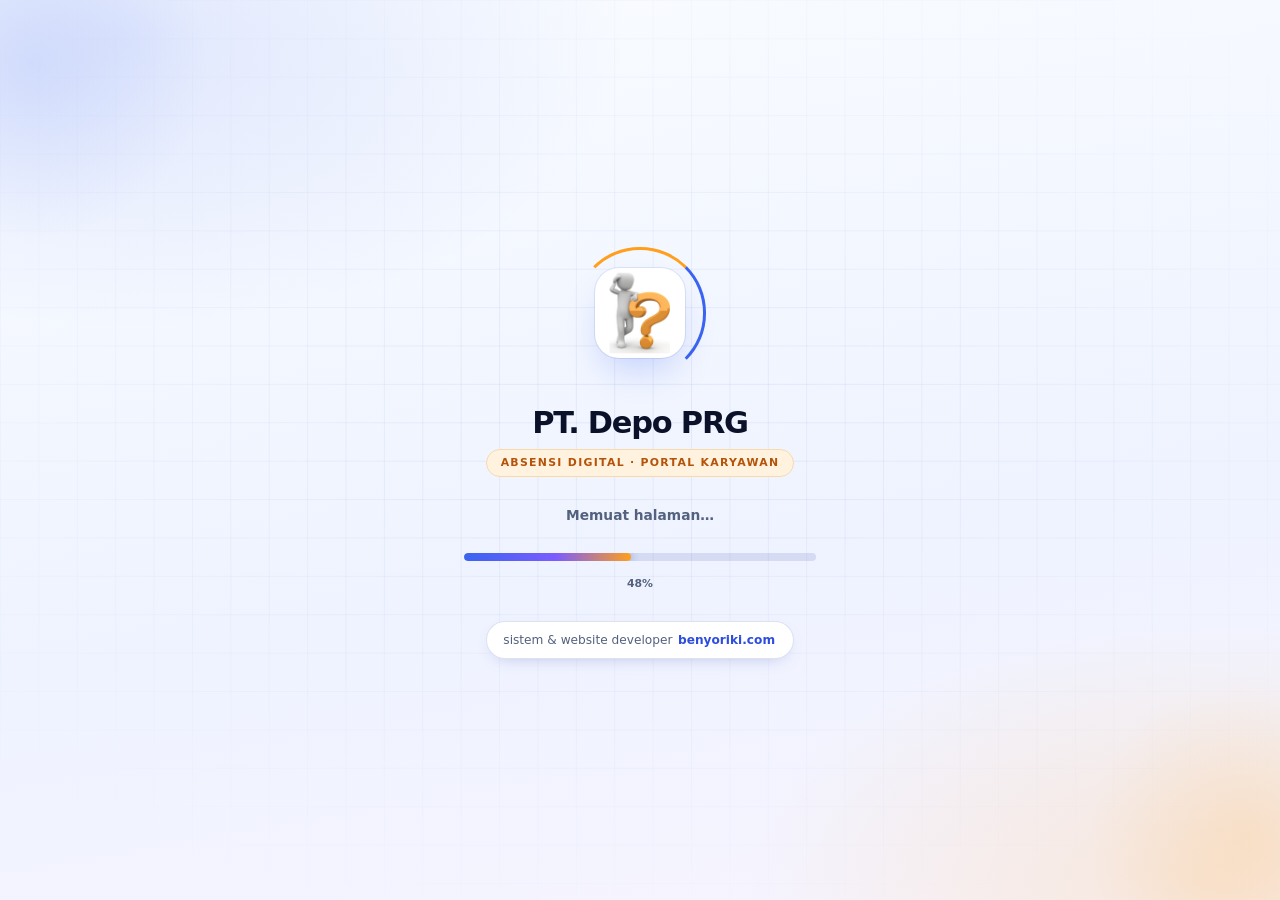
==== commit 932f22ae: "Add files via upload" ====
--- a/index.html
+++ b/index.html
@@ -75,22 +75,26 @@
 <meta name="apple-mobile-web-app-status-bar-style" content="black-translucent" />
 <meta name="apple-mobile-web-app-title" content="PT. Depo PRG" />
 <meta name="mobile-web-app-capable" content="yes" />
-<link rel="stylesheet" href="style.css?v=35" />
+<script>(function(){try{var t=JSON.parse(localStorage.getItem("rakabu_theme"));if(t!=="light"&&t!=="dark"){t=window.matchMedia&&matchMedia("(prefers-color-scheme: dark)").matches?"dark":"light"}document.documentElement.setAttribute("data-theme",t)}catch(e){}})();</script>
+<link rel="stylesheet" href="style.css?v=38" />
 </head>
 <body>
-<div id="app-loading-screen" class="loading-screen" aria-hidden="true">
+<div id="app-loading-screen" class="loading-screen" role="status" aria-live="polite" aria-label="Memuat halaman">
   <div class="loading-screen__grid" aria-hidden="true"></div>
+  <span class="ls-orb ls-orb--a" aria-hidden="true"></span><span class="ls-orb ls-orb--b" aria-hidden="true"></span>
   <div class="loading-screen__inner">
     <div class="loading-screen__logo">
+      <span class="ls-ring ls-ring--1" aria-hidden="true"></span><span class="ls-ring ls-ring--2" aria-hidden="true"></span><span class="ls-spin" aria-hidden="true"></span>
       <img src="logo-192.png" alt="" width="64" height="64" />
-      <span class="loading-screen__brand">PT. Depo PRG</span>
-    </div>
+    </div>
+    <span class="loading-screen__brand">PT. Depo PRG</span>
+    <span class="ls-tag">Absensi Digital &middot; Portal Karyawan</span>
     <div class="loading-screen__text">
-      <span>Memuat halaman…</span>
+      <span class="ls-status">Memuat halaman…</span>
       <div class="loading-screen__progress"><div class="loading-screen__progress-bar" id="loading-progress-bar"></div></div>
       <span class="loading-screen__percent" id="loading-progress-percent">0%</span>
-    <span class="loading-screen__credit">website developer benyoriki.com</span>
-    </div>
+    </div>
+    <p class="ls-credit">sistem &amp; website developer <a href="https://benyoriki.com/" target="_blank" rel="noopener">benyoriki.com</a></p>
   </div>
 </div>
 <a class="skip-link" href="#main">Langsung ke konten utama</a>
@@ -149,12 +153,11 @@
       </form>
 
       <p class="auth-foot">Belum punya akun? <a href="register.html" class="link-btn" style="text-decoration:none">Daftar sekarang</a></p>
-      <p class="auth-foot"><button type="button" id="admin-access-link" class="link-btn" style="background:none;border:none;padding:0;font:inherit;cursor:pointer">Masuk sebagai Admin</button></p>
-      <p class="auth-foot" style="margin-top:.6em">
-        <a href="https://www.instagram.com/benyoriki/" target="_blank" rel="noopener" class="link-btn" style="text-decoration:none;display:inline-flex;align-items:center;gap:.35em">
-          <span class="inline-icon" data-icon="instagram" data-icon-size="15"></span> @benyoriki
-        </a>
-      </p>
+      <div class="auth-links">
+        <button type="button" id="admin-access-link" class="link-btn">Masuk sebagai Admin</button>
+        <span class="auth-links__dot" aria-hidden="true"></span>
+        <a href="https://www.instagram.com/benyoriki/" target="_blank" rel="noopener" class="link-btn"><span class="inline-icon" data-icon="instagram" data-icon-size="15"></span> @benyoriki</a>
+      </div>
 
       <div class="install-box">
         <button type="button" class="btn btn--ghost btn--block" data-install-btn>⬇ Instal Aplikasi</button>
@@ -206,10 +209,10 @@
 
 <div id="toast-region" class="toast-region" aria-live="polite"></div>
 
-<script src="config.js?v=35"></script>
-<script src="store.js?v=35"></script>
-<script src="ui-common.js?v=35"></script>
-<script src="modal.js?v=35"></script>
-<script src="auth.js?v=35"></script>
+<script src="config.js?v=38"></script>
+<script src="store.js?v=38"></script>
+<script src="ui-common.js?v=38"></script>
+<script src="modal.js?v=38"></script>
+<script src="auth.js?v=38"></script>
 </body>
 </html>
--- a/style.css
+++ b/style.css
@@ -1842,3 +1842,349 @@
 html.dop .loading-screen__inner{ width:min(21.5rem,88%); }
 
 /* ===== REDESIGN v3 END ===== */
+
+/* ===== REDESIGN v4 START ===== */
+/* ==========================================================================
+   REDESIGN v4 — "Aurora Bento 2026" (build v36)
+   Tetap ringan untuk Windows 7 (Chrome/Edge 109): TANPA backdrop-filter,
+   blur, filter, color-mix(), nesting CSS. Animasi hanya transform/opacity.
+   ========================================================================== */
+:root{
+  --bg:#F2F5FC; --surface:#FFFFFF; --surface-raised:#FFFFFF; --surface-sunken:#EEF2FB;
+  --border:#E3E9F6; --border-strong:#CBD5EA;
+  --text-900:#0A1128; --text-700:#2B3856; --text-500:#53617F; --text-400:#53617F;
+  --brand-600:#2D4DDF; --brand-100:#E6ECFF;
+  --brand-grad:linear-gradient(135deg,#3A64F0 0%,#1B2F9E 100%);
+  --amber-grad:linear-gradient(135deg,#FFB02E 0%,#F26B0F 100%);
+  --radius-md:1.2rem; --radius-lg:1.7rem;
+  --shadow-sm:0 1px 2px rgba(10,17,40,.05),0 2px 6px -2px rgba(10,17,40,.05);
+  --shadow-md:0 1px 2px rgba(10,17,40,.04),0 14px 30px -12px rgba(10,17,40,.18);
+  --ease:cubic-bezier(.2,.8,.2,1);
+}
+[data-theme="dark"]{
+  --bg:#060A1A; --surface:#0E1630; --surface-raised:#131D3D; --surface-sunken:#0A1128;
+  --border:#1C2A55; --border-strong:#2B3C72;
+  --text-900:#EEF2FF; --text-700:#CBD5F2; --text-500:#9DACD3; --text-400:#9DACD3;
+  --brand-100:#18275A; --brand-600:#7497FF;
+  --shadow-md:0 1px 2px rgba(0,0,0,.4),0 16px 34px -12px rgba(0,0,0,.7);
+}
+body{ background:var(--bg); font-feature-settings:"tnum" 0; }
+.app-shell::before{
+  height:30rem;
+  background:radial-gradient(46% 62% at 6% 0%,rgba(58,100,240,.17),transparent 70%),radial-gradient(38% 55% at 98% 2%,rgba(255,150,30,.13),transparent 70%);
+}
+
+/* ---- Entrance (transform/opacity saja) ---- */
+@keyframes rise-in{ from{ opacity:0; transform:translateY(14px); } to{ opacity:1; transform:none; } }
+.dash-grid > *,.grid-stats > *,[data-page]:not([hidden]) > .card,[data-page]:not([hidden]) > .grid-two > *{ animation:rise-in .5s var(--ease) both; }
+.dash-grid > :nth-child(2),.grid-stats > :nth-child(2){ animation-delay:.05s; }
+.dash-grid > :nth-child(3),.grid-stats > :nth-child(3){ animation-delay:.1s; }
+.dash-grid > :nth-child(4),.grid-stats > :nth-child(4){ animation-delay:.15s; }
+.grid-stats > :nth-child(5){ animation-delay:.2s; } .grid-stats > :nth-child(6){ animation-delay:.25s; }
+.grid-stats > :nth-child(7){ animation-delay:.3s; } .grid-stats > :nth-child(8){ animation-delay:.35s; }
+@media (prefers-reduced-motion:reduce){ .dash-grid > *,.grid-stats > *,[data-page] > *,[data-page] .grid-two > *{ animation:none !important; } }
+
+/* ---- Header ---- */
+.app-header{ background:var(--surface); border-bottom:1px solid var(--border); }
+.app-header::after{ width:100%; height:1px; background:linear-gradient(90deg,#FF9F1C,#3A64F0 45%,rgba(58,100,240,0)); opacity:.7; }
+.app-header__brand .brand-mark{ border-radius:1rem; }
+.app-header__brand .brand-text h1{ font-size:1.02rem; font-weight:800; letter-spacing:-.02em; }
+.clock-block{ position:relative; padding:.35rem .9rem .35rem 1.7rem; border-radius:99px; background:var(--surface-sunken); }
+.clock-block::before{ content:""; position:absolute; left:.8rem; top:50%; width:.45rem; height:.45rem; margin-top:-.22rem; border-radius:50%; background:#22C58B; box-shadow:0 0 0 .2rem rgba(34,197,139,.2); animation:dot-pulse 2s ease-in-out infinite; }
+.clock-block .clock-time,.clock-block .clock-date{ text-align:left; }
+.icon-btn{ border-radius:50%; transition:transform .15s var(--ease),background .15s; }
+.icon-btn:active{ transform:scale(.92); }
+.avatar-btn{ background:var(--brand-grad); }
+
+/* ---- Sidebar melayang (PC) ---- */
+@media (min-width:900px){
+  html:not(.dop) .sidebar{
+    margin:.85rem 0 .85rem .85rem; top:calc(var(--header-h) + .85rem); height:calc(100vh - var(--header-h) - 1.7rem);
+    border-radius:1.7rem; width:calc(var(--sidebar-w) - .9rem);
+    background:radial-gradient(120% 40% at 0% 0%,rgba(58,100,240,.38),transparent 60%),radial-gradient(90% 30% at 100% 100%,rgba(255,150,30,.18),transparent 70%),linear-gradient(180deg,#0A1233 0%,#0B1640 100%);
+    box-shadow:0 24px 50px -20px rgba(10,18,51,.65);
+  }
+  html:not(.dop) .sidebar__link{ border-radius:1rem; transition:background .15s,color .15s,transform .15s var(--ease); }
+  html:not(.dop) .sidebar__link:hover{ transform:translateX(2px); }
+  html:not(.dop) .sidebar .sidebar__link.is-active{ background:linear-gradient(90deg,rgba(255,159,28,.28),rgba(255,255,255,.06)); box-shadow:inset 0 0 0 1px rgba(255,255,255,.08); }
+  html:not(.dop) .sidebar__link.is-active::before{ left:.25rem; top:26%; bottom:26%; width:.22rem; border-radius:9px; }
+  html:not(.dop) .main-content{ max-width:82rem; }
+}
+
+/* ---- Judul halaman ---- */
+.page-title h2{ font-weight:800; letter-spacing:-.035em; }
+#greeting{ font-size:clamp(1.65rem,4.6vw,2.2rem); line-height:1.1; letter-spacing:-.04em; }
+.page-title.flex-between{ gap:.8rem 1rem; flex-wrap:wrap; align-items:flex-start; }
+.page-title.flex-between > div:first-child{ flex:1 1 16rem; min-width:0; }
+.page-title.flex-between > div:last-child{ flex:0 0 auto; }
+
+/* ---- Kartu ---- */
+.card{ border-radius:var(--radius-md); box-shadow:var(--shadow-sm); transition:box-shadow .25s var(--ease),transform .25s var(--ease),border-color .25s; }
+@media (hover:hover){ .card:hover{ box-shadow:var(--shadow-md); } }
+.card__head h3 .inline-icon{ background:linear-gradient(135deg,var(--brand-100),var(--surface-sunken)); box-shadow:inset 0 0 0 1px var(--border); }
+
+/* ---- Hero ---- */
+.hero-card{
+  position:relative; overflow:hidden; padding:1.7rem 1.5rem; border:0; border-radius:var(--radius-lg);
+  background:radial-gradient(70% 140% at 100% 0%,rgba(255,150,30,.55),transparent 60%),radial-gradient(60% 120% at 0% 100%,rgba(58,100,240,.55),transparent 65%),linear-gradient(135deg,#091033 0%,#14246B 60%,#2547D0 100%);
+  box-shadow:0 26px 50px -22px rgba(20,36,107,.85),inset 0 1px 0 rgba(255,255,255,.14);
+}
+.hero-card::before{ opacity:.35; background-image:radial-gradient(rgba(255,255,255,.55) 1px,transparent 1.2px); background-size:1.1rem 1.1rem; -webkit-mask-image:linear-gradient(120deg,#000,transparent 70%); mask-image:linear-gradient(120deg,#000,transparent 70%); }
+.hero-card .badge{ font-size:.95rem; padding:.6rem 1.2rem; }
+.hero-card strong{ font-size:1.25rem; font-variant-numeric:tabular-nums; letter-spacing:-.01em; }
+
+/* ---- Radar ---- */
+.radar-wrap{ border-radius:1.4rem; box-shadow:inset 0 0 0 1px rgba(255,255,255,.08),inset 0 -30px 60px -30px rgba(0,0,0,.5); }
+.pill{ border-radius:99px; border:1px solid transparent; }
+.pill--success{ border-color:rgba(21,127,73,.25); }
+.pill--danger{ border-color:rgba(196,52,31,.25); }
+
+/* ---- Tombol absen ---- */
+.btn--action{ min-height:9rem; border-radius:1.6rem; transition:transform .2s var(--ease),box-shadow .2s var(--ease); }
+.btn--action::before{ content:""; position:absolute; inset:0; pointer-events:none; background:linear-gradient(160deg,rgba(255,255,255,.22),rgba(255,255,255,0) 45%); }
+@media (hover:hover){ .btn--action:not(:disabled):hover{ transform:translateY(-3px); } }
+.btn__label{ font-size:1.15rem; letter-spacing:.01em; }
+.btn__icon-badge{ border-radius:50%; }
+.btn--action:disabled{ border-radius:1.6rem; background:repeating-linear-gradient(135deg,var(--surface-sunken) 0 .6rem,transparent .6rem 1.2rem),var(--surface); }
+
+/* ---- Tombol umum ---- */
+.btn{ border-radius:1rem; transition:transform .15s var(--ease),box-shadow .2s,filter .2s; }
+.btn:active:not(:disabled){ transform:scale(.97); }
+.btn--primary{ background:var(--brand-grad); }
+.btn--ghost:hover{ border-color:var(--brand-600); color:var(--brand-600); }
+.chip{ border-radius:99px; }
+
+/* ---- Form ---- */
+input,select,textarea{ border-radius:1rem; background:var(--surface-sunken); border:1.5px solid transparent; box-shadow:inset 0 0 0 1px var(--border); transition:box-shadow .15s,background .15s; }
+input:focus,select:focus,textarea:focus{ background:var(--surface); border-color:var(--brand-600); box-shadow:0 0 0 .22rem rgba(58,100,240,.22); }
+.field-row{ flex-wrap:wrap; }
+.field-row > *{ flex:1 1 11rem; min-width:0; }
+
+/* ---- Statistik (bento) ---- */
+.stat-card{ border-radius:1.3rem; transition:transform .25s var(--ease),box-shadow .25s var(--ease); }
+.stat-card::after{ background:radial-gradient(circle at 100% 0,rgba(var(--acc),.2),transparent 62%); }
+.stat-card__icon{ box-shadow:inset 0 0 0 1px rgba(var(--acc),.2); }
+.stat-card__value{ font-size:2.35rem; line-height:1; }
+@media (hover:hover){ .stat-card:hover{ transform:translateY(-3px); box-shadow:var(--shadow-md); } }
+
+/* ---- Grafik ---- */
+.bar-chart{ align-items:flex-end; gap:.6rem; padding:.3rem 0 0; }
+.bar-chart__col{ position:relative; flex:1; height:100%; display:flex; flex-direction:column; justify-content:flex-end; align-items:center; background:linear-gradient(var(--surface-sunken),var(--surface-sunken)) no-repeat center bottom/70% calc(100% - 1.6rem); border-radius:.8rem; }
+.bar-chart__bar{ width:70%; max-width:2.4rem; min-height:.4rem; border-radius:.6rem .6rem .3rem .3rem; transition:height .6s var(--ease); }
+.bar-chart__label{ font-weight:700; margin-top:.4rem; }
+.donut-wrap{ justify-content:center; }
+
+/* ---- Tabel & empty state ---- */
+.table-wrap{ border-radius:1.2rem; }
+.data-table th{ position:sticky; top:0; white-space:nowrap; }
+.data-table td[colspan],.data-table .empty-state{ white-space:normal; text-align:center; min-width:0; }
+.empty-state{ color:var(--text-500); font-weight:600; border:1.5px dashed var(--border-strong); border-radius:1.2rem; background:var(--surface-sunken); }
+.empty-state::before{ content:""; display:block; width:3rem; height:3rem; margin:0 auto .8rem; border-radius:1rem; background:var(--brand-100) url("data:image/svg+xml,%3Csvg xmlns='http://www.w3.org/2000/svg' width='24' height='24' viewBox='0 0 24 24' fill='none' stroke='%232D4DDF' stroke-width='1.8' stroke-linecap='round' stroke-linejoin='round'%3E%3Cpath d='M4 7h16M4 12h10M4 17h6'/%3E%3C/svg%3E") center/1.5rem no-repeat; }
+.history-list li{ border-radius:.8rem; }
+
+/* ---- Navigasi bawah (HP) ---- */
+.bottom-nav{ border-radius:1.8rem; }
+.bottom-nav__item{ transition:background .2s,color .2s,transform .15s var(--ease); }
+.bottom-nav__item:active{ transform:scale(.94); }
+.bottom-nav__item.is-active{ background:linear-gradient(135deg,var(--brand-100),var(--surface-sunken)); box-shadow:inset 0 0 0 1px var(--border); }
+
+/* ---- Modal & toast ---- */
+.modal{ border-radius:1.8rem; }
+.toast{ border-radius:99px; padding:.8rem 1.3rem; }
+
+/* ---- Profil ---- */
+.id-card__photo-wrap{ box-shadow:0 22px 40px -20px rgba(20,36,107,.7); }
+
+/* ---- Login & daftar ---- */
+.auth-shell{ background:radial-gradient(55% 45% at 8% 4%,rgba(58,100,240,.6) 0%,transparent 62%),radial-gradient(45% 45% at 96% 98%,rgba(255,150,30,.38) 0%,transparent 62%),linear-gradient(160deg,#040819 0%,#0A1440 55%,#14246B 100%); }
+.auth-card{ border-radius:2rem; box-shadow:0 40px 90px -26px rgba(0,0,0,.8),0 0 0 1px rgba(255,255,255,.08),inset 0 1px 0 rgba(255,255,255,.1); animation:rise-in .6s var(--ease) both; }
+.auth-hero__list li{ transition:transform .25s var(--ease),background .25s; }
+@media (hover:hover){ .auth-hero__list li:hover{ transform:translateX(6px); background:rgba(255,255,255,.09); } }
+.auth-hero__title{ letter-spacing:-.04em; }
+.btn--demo{ border-radius:1rem; }
+
+/* ---- Kecil ---- */
+:focus-visible{ outline:2px solid #FF9F1C; outline-offset:2px; border-radius:.5rem; }
+::-webkit-scrollbar{ width:.6rem; height:.6rem; } ::-webkit-scrollbar-thumb{ background:var(--border-strong); border-radius:9px; } ::-webkit-scrollbar-track{ background:transparent; }
+
+@media (max-width:639px){
+  .hero-card{ padding:1.4rem 1.2rem; }
+  .stat-card__value{ font-size:2.1rem; }
+  .btn--action{ min-height:8rem; }
+}
+/* ===== REDESIGN v4 END ===== */
+
+/* ===== REDESIGN v5 START ===== */
+/* ==========================================================================
+   v5 — Loading screen baru + mode TERANG diperbaiki total (build v37)
+   Ringan: hanya transform/opacity, tanpa blur/filter/color-mix.
+   ========================================================================== */
+
+/* ---------- LOADING SCREEN (mengikuti tema terang/gelap) ---------- */
+.loading-screen{
+  --ls-text:#0A1128; --ls-sub:#53617F; --ls-track:rgba(27,47,158,.12); --ls-line:rgba(27,47,158,.07); --ls-chip:rgba(255,255,255,.75); --ls-chip-b:rgba(27,47,158,.14); --ls-logo-glow:rgba(58,100,240,.28);
+  background:radial-gradient(60% 50% at 12% 6%,rgba(58,100,240,.24),transparent 65%),radial-gradient(55% 50% at 92% 96%,rgba(255,150,30,.26),transparent 65%),linear-gradient(165deg,#F9FBFF 0%,#EAF0FF 55%,#FFF2E0 100%);
+  color:var(--ls-text);
+}
+[data-theme="dark"] .loading-screen{
+  --ls-text:#F2F5FF; --ls-sub:#A5B3DA; --ls-track:rgba(255,255,255,.1); --ls-line:rgba(255,255,255,.05); --ls-chip:rgba(255,255,255,.07); --ls-chip-b:rgba(255,255,255,.16); --ls-logo-glow:rgba(76,123,255,.4);
+  background:radial-gradient(60% 50% at 12% 6%,rgba(58,100,240,.5),transparent 65%),radial-gradient(55% 50% at 92% 96%,rgba(255,150,30,.3),transparent 65%),linear-gradient(165deg,#040819 0%,#0A1440 55%,#14246B 100%);
+}
+.loading-screen__grid{ opacity:1; background-image:linear-gradient(var(--ls-line) 1px,transparent 1px),linear-gradient(90deg,var(--ls-line) 1px,transparent 1px); background-size:2.4rem 2.4rem; -webkit-mask-image:radial-gradient(70% 60% at 50% 45%,#000,transparent 100%); mask-image:radial-gradient(70% 60% at 50% 45%,#000,transparent 100%); }
+.ls-orb{ position:absolute; border-radius:50%; pointer-events:none; }
+.ls-orb--a{ width:22rem; height:22rem; left:-9rem; top:-7rem; background:radial-gradient(closest-side,rgba(58,100,240,.28),transparent); }
+.ls-orb--b{ width:20rem; height:20rem; right:-8rem; bottom:-6rem; background:radial-gradient(closest-side,rgba(255,150,30,.3),transparent); }
+.loading-screen__inner{ position:relative; z-index:1; width:min(22rem,90vw); padding:0; background:none; border:0; box-shadow:none; border-radius:0; display:flex; flex-direction:column; align-items:center; text-align:center; animation:rise-in .7s var(--ease) both; }
+.loading-screen__logo{ position:relative; width:9rem; height:9rem; margin:0 0 1.3rem; padding:0; display:flex; align-items:center; justify-content:center; }
+.loading-screen__logo::before,.loading-screen__logo::after{ display:none; }
+.loading-screen__logo img{ position:relative; z-index:2; width:5.6rem; height:5.6rem; border-radius:1.5rem; background:#fff; box-shadow:0 0 0 1px rgba(27,47,158,.1),0 18px 36px -10px var(--ls-logo-glow); animation:ls-float 2.8s ease-in-out infinite; }
+.ls-ring{ position:absolute; left:50%; top:50%; width:5.6rem; height:5.6rem; margin:-2.8rem 0 0 -2.8rem; border-radius:50%; border:1.5px solid rgba(255,150,30,.7); opacity:0; animation:ls-ping 2.6s ease-out infinite; }
+.ls-ring--2{ border-color:rgba(58,100,240,.6); animation-delay:1.3s; }
+.ls-spin{ position:absolute; left:50%; top:50%; width:8.2rem; height:8.2rem; margin:-4.1rem 0 0 -4.1rem; border-radius:50%; border:3px solid transparent; border-top-color:#FF9F1C; border-right-color:#3A64F0; animation:ls-rot 1.3s linear infinite; }
+@keyframes ls-rot{ to{ transform:rotate(360deg); } }
+@keyframes ls-ping{ 0%{ transform:scale(1); opacity:.8; } 100%{ transform:scale(1.75); opacity:0; } }
+@keyframes ls-float{ 0%,100%{ transform:translateY(0); } 50%{ transform:translateY(-4px); } }
+.loading-screen__brand{ margin:0; font-size:1.9rem; font-weight:800; letter-spacing:-.04em; line-height:1.1; color:var(--ls-text); }
+.ls-tag{ display:inline-block; margin:.6rem 0 1.6rem; padding:.3rem .85rem; border-radius:99px; font-size:.68rem; font-weight:800; letter-spacing:.12em; text-transform:uppercase; color:#C2620A; background:rgba(255,150,30,.14); border:1px solid rgba(255,150,30,.4); }
+[data-theme="dark"] .ls-tag{ color:#FFC46B; }
+.loading-screen__text{ width:100%; display:flex; flex-direction:column; align-items:center; gap:.6rem; }
+.loading-screen__text .ls-status{ font-size:.86rem; font-weight:600; color:var(--ls-sub); }
+.loading-screen__progress{ position:relative; height:.5rem; border-radius:99px; background:var(--ls-track); overflow:hidden; }
+.loading-screen__progress-bar{ position:relative; overflow:hidden; border-radius:99px; background:linear-gradient(90deg,#3A64F0,#FF9F1C); transition:width .2s linear; }
+.loading-screen__progress-bar::after{ display:block; content:""; position:absolute; inset:0; background:linear-gradient(90deg,transparent,rgba(255,255,255,.55),transparent); transform:translateX(-100%); animation:ls-shine 1.3s ease-in-out infinite; }
+@keyframes ls-shine{ to{ transform:translateX(100%); } }
+.loading-screen__text .loading-screen__percent{ font-size:1.05rem; font-weight:800; color:var(--ls-text); }
+.ls-credit{ margin:1.8rem 0 0; padding:.55rem 1.05rem; border-radius:99px; font-size:.76rem; color:var(--ls-sub); background:var(--ls-chip); border:1px solid var(--ls-chip-b); }
+.ls-credit a{ color:#2D4DDF; font-weight:800; text-decoration:none; padding:.4rem .1rem; }
+.ls-credit a:hover{ text-decoration:underline; }
+[data-theme="dark"] .ls-credit a{ color:#FFB347; }
+@media (prefers-reduced-motion:reduce){ .ls-spin,.ls-ring,.loading-screen__logo img,.loading-screen__progress-bar::after,.loading-screen__inner{ animation:none !important; } .ls-ring{ display:none; } }
+
+/* ---------- MODE TERANG: palet menyeluruh ---------- */
+:root:not([data-theme="dark"]){
+  --bg:#F4F7FE; --surface-sunken:#EDF2FD; --border:#E1E8F7;
+  --brand-100:#E5ECFF;
+}
+:root:not([data-theme="dark"]) body{ background:#F4F7FE; }
+
+/* Hero status: kaca terang berwarna biru-oranye lembut */
+:root:not([data-theme="dark"]) .hero-card{
+  background:radial-gradient(70% 140% at 100% 0%,rgba(255,170,60,.38),transparent 60%),radial-gradient(60% 120% at 0% 100%,rgba(58,100,240,.22),transparent 65%),linear-gradient(135deg,#FFFFFF 0%,#EAF0FF 60%,#DCE6FF 100%);
+  border:1px solid #D9E3FA; color:#0A1128; box-shadow:0 22px 40px -24px rgba(45,77,223,.45),inset 0 1px 0 #fff;
+}
+:root:not([data-theme="dark"]) .hero-card::before{ opacity:.5; background-image:radial-gradient(rgba(45,77,223,.35) 1px,transparent 1.2px); }
+:root:not([data-theme="dark"]) .hero-card::after{ border-color:rgba(45,77,223,.18); box-shadow:0 0 0 1.5rem rgba(45,77,223,.045),0 0 0 3rem rgba(45,77,223,.025); }
+:root:not([data-theme="dark"]) .hero-card .text-muted{ color:#53617F; }
+:root:not([data-theme="dark"]) .hero-card strong{ color:#0A1128; }
+:root:not([data-theme="dark"]) .hero-card .badge--neutral{ background:#fff; color:#2B3856; border:1px solid #CBD5EA; box-shadow:var(--shadow-sm); }
+:root:not([data-theme="dark"]) .hero-card .badge--success{ background:#E1F5E8; color:#0F6B3E; border-color:#9ADDB8; }
+:root:not([data-theme="dark"]) .hero-card .badge--warning{ background:#FFF1D6; color:#8F5E12; border-color:#F5C66E; }
+:root:not([data-theme="dark"]) .hero-card .badge--info{ background:#E6ECFF; color:#1B2F9E; border-color:#B4C5FF; }
+:root:not([data-theme="dark"]) .hero-card .badge--danger{ background:#FDE8E5; color:#B3261E; border-color:#F3A9A1; }
+
+/* Radar: panel biru muda */
+:root:not([data-theme="dark"]) .radar-wrap{ background:radial-gradient(70% 70% at 50% 45%,#FFFFFF 0%,#E6EEFF 62%,#D8E4FF 100%); border:1px solid #D4DFF8; box-shadow:inset 0 0 0 1px rgba(255,255,255,.8); }
+:root:not([data-theme="dark"]) .radar-wrap::before{ background-image:linear-gradient(rgba(27,47,158,.07) 1px,transparent 1px),linear-gradient(90deg,rgba(27,47,158,.07) 1px,transparent 1px); }
+:root:not([data-theme="dark"]) .radar::before{ background:radial-gradient(closest-side,rgba(58,100,240,.2),transparent 72%); }
+:root:not([data-theme="dark"]) .radar__ring{ border-color:rgba(27,47,158,.25); }
+:root:not([data-theme="dark"]) .radar__ring--mid{ border-color:rgba(27,47,158,.16); }
+:root:not([data-theme="dark"]) .radar__ring--office{ border-color:#F08A00; background:radial-gradient(circle,rgba(255,166,43,.32),rgba(255,166,43,.08) 70%); }
+:root:not([data-theme="dark"]) .radar__limit-label{ color:#2B3856; font-weight:700; }
+:root:not([data-theme="dark"]) .radar__tick{ background:rgba(27,47,158,.35); }
+:root:not([data-theme="dark"]) .radar__sweep{ background:conic-gradient(from 0deg,rgba(255,150,30,.5),rgba(255,150,30,0) 30%); }
+
+/* Sidebar PC: putih bersih, aksen biru-oranye */
+@media (min-width:900px){
+  :root:not([data-theme="dark"]) html:not(.dop) .sidebar,
+  html:not(.dop):not([data-theme="dark"]) .sidebar{ background:linear-gradient(180deg,#FFFFFF 0%,#F4F7FF 100%); border:1px solid var(--border); box-shadow:0 18px 40px -26px rgba(27,47,158,.35); }
+}
+:root:not([data-theme="dark"]) .sidebar .sidebar__group-label{ color:#7B89AA; }
+:root:not([data-theme="dark"]) .sidebar .sidebar__link{ color:#2B3856; }
+:root:not([data-theme="dark"]) .sidebar .sidebar__link .inline-icon,:root:not([data-theme="dark"]) .sidebar .sidebar__link svg{ color:#7B89AA; }
+:root:not([data-theme="dark"]) .sidebar .sidebar__link:hover{ background:#EEF3FF; color:#1B2F9E; }
+:root:not([data-theme="dark"]) .sidebar .sidebar__link:hover .inline-icon{ color:#2D4DDF; }
+:root:not([data-theme="dark"]) .sidebar .sidebar__link.is-active{ background:linear-gradient(90deg,#E3EBFF,#FFF2DF); color:#1B2F9E; box-shadow:inset 0 0 0 1px #D2DEFB; }
+:root:not([data-theme="dark"]) .sidebar .sidebar__link.is-active .inline-icon,:root:not([data-theme="dark"]) .sidebar .sidebar__link.is-active svg{ color:#E07000; }
+:root:not([data-theme="dark"]) .sidebar__link.is-active::before{ box-shadow:none; }
+
+/* Header, chat, kartu */
+:root:not([data-theme="dark"]) .chat-shell__head{ background:linear-gradient(135deg,#3A64F0,#2547D0); }
+:root:not([data-theme="dark"]) .app-header{ background:#fff; }
+:root:not([data-theme="dark"]) .card,:root:not([data-theme="dark"]) .stat-card{ border-color:#E1E8F7; }
+:root:not([data-theme="dark"]) .bottom-nav{ background:#fff; border-color:#E1E8F7; }
+:root:not([data-theme="dark"]) .btn--action:disabled{ border-color:#CBD5EA; }
+
+/* Login & daftar (mode terang) */
+:root:not([data-theme="dark"]) .auth-shell{ background:radial-gradient(55% 45% at 8% 4%,rgba(58,100,240,.28) 0%,transparent 62%),radial-gradient(45% 45% at 96% 98%,rgba(255,150,30,.3) 0%,transparent 62%),linear-gradient(160deg,#F9FBFF 0%,#EAF0FF 55%,#FFF2E0 100%); }
+:root:not([data-theme="dark"]) .auth-shell::before{ background-image:linear-gradient(rgba(27,47,158,.06) 1px,transparent 1px),linear-gradient(90deg,rgba(27,47,158,.06) 1px,transparent 1px); }
+:root:not([data-theme="dark"]) .auth-card{ background:#fff; box-shadow:0 34px 70px -28px rgba(27,47,158,.45),0 0 0 1px #DCE5FA; }
+:root:not([data-theme="dark"]) .auth-hero{ color:#0A1128; }
+:root:not([data-theme="dark"]) .auth-hero__logo{ box-shadow:0 14px 28px -10px rgba(27,47,158,.35),0 0 0 .35rem rgba(58,100,240,.1); }
+:root:not([data-theme="dark"]) .auth-hero__eyebrow{ color:#C2620A; background:rgba(255,150,30,.14); border-color:rgba(255,150,30,.4); }
+:root:not([data-theme="dark"]) .auth-hero__title em{ background:linear-gradient(90deg,#F08A00,#E0600A); -webkit-background-clip:text; background-clip:text; -webkit-text-fill-color:transparent; }
+:root:not([data-theme="dark"]) .auth-hero__lead{ color:#53617F; }
+:root:not([data-theme="dark"]) .auth-hero__list li{ background:#fff; border-color:#DCE5FA; color:#53617F; box-shadow:var(--shadow-sm); }
+:root:not([data-theme="dark"]) .auth-hero__list b{ color:#0A1128; }
+:root:not([data-theme="dark"]) .auth-hero__ico{ color:#E07000; background:#FFF2DF; border-color:#F7D7A5; }
+/* ===== REDESIGN v5 END ===== */
+
+/* ===== REDESIGN v6 START ===== */
+/* ==========================================================================
+   v6 — Polesan warna bersih, login rapi, jam hero (build v38)
+   Prinsip: hindari campuran transparan biru+oranye (jadi abu/beige keruh);
+   pakai warna solid & gradasi dengan titik tengah yang bersih.
+   ========================================================================== */
+
+/* ---- Loading: warna lebih bersih ---- */
+.loading-screen{ background:radial-gradient(60% 50% at 10% 4%,rgba(58,100,240,.13),transparent 65%),radial-gradient(55% 45% at 94% 98%,rgba(255,159,28,.16),transparent 65%),linear-gradient(170deg,#FAFCFF 0%,#EEF3FF 60%,#F7F4FF 100%); }
+[data-theme="dark"] .loading-screen{ background:radial-gradient(60% 50% at 10% 4%,rgba(58,100,240,.45),transparent 65%),radial-gradient(55% 45% at 94% 98%,rgba(255,159,28,.24),transparent 65%),linear-gradient(170deg,#040819 0%,#0A1440 60%,#14246B 100%); }
+.ls-orb--a{ background:radial-gradient(closest-side,rgba(58,100,240,.12),transparent); }
+.ls-orb--b{ background:radial-gradient(closest-side,rgba(255,159,28,.14),transparent); }
+.ls-tag{ color:#B45309; background:#FFF3E0; border-color:#F8D9AA; }
+[data-theme="dark"] .ls-tag{ color:#FFC46B; background:rgba(255,159,28,.12); border-color:rgba(255,159,28,.4); }
+.loading-screen__progress-bar{ background:linear-gradient(90deg,#3A64F0 0%,#7B5CFF 55%,#FF9F1C 100%); }
+.ls-credit{ background:#fff; box-shadow:0 6px 18px -10px rgba(27,47,158,.35); }
+[data-theme="dark"] .ls-credit{ background:rgba(255,255,255,.07); box-shadow:none; }
+
+/* ---- Hero terang: bersih, tanpa beige ---- */
+:root:not([data-theme="dark"]) .hero-card{ background:linear-gradient(135deg,#FFFFFF 0%,#EAF0FF 100%); border:1px solid #D6E1FA; box-shadow:0 22px 40px -26px rgba(45,77,223,.5),inset 0 1px 0 #fff; }
+:root:not([data-theme="dark"]) .hero-card::after{ right:-2.5rem; top:-2.5rem; width:10rem; height:10rem; border:0; background:radial-gradient(closest-side,#FFD9A0 0%,rgba(255,217,160,0) 100%); box-shadow:none; opacity:.9; }
+:root:not([data-theme="dark"]) .hero-card::before{ opacity:.35; }
+
+/* ---- Jam digital di hero ---- */
+.hero-clock{ font-family:var(--font-display); font-size:clamp(2rem,9vw,2.6rem); font-weight:800; line-height:1; letter-spacing:-.04em; font-variant-numeric:tabular-nums; margin-bottom:.55rem; color:#fff; }
+:root:not([data-theme="dark"]) .hero-card .hero-clock{ color:#0A1128; }
+.hero-card > div:first-child{ min-width:0; }
+
+/* ---- Radar terang: sapuan lembut ---- */
+:root:not([data-theme="dark"]) .radar__sweep{ background:conic-gradient(from 0deg,rgba(240,138,0,.42),rgba(240,138,0,0) 28%); }
+:root:not([data-theme="dark"]) .radar-wrap{ background:radial-gradient(70% 70% at 50% 45%,#FFFFFF 0%,#EAF1FF 70%,#DDE8FF 100%); }
+
+/* ---- Form terang: putih + border tegas ---- */
+:root:not([data-theme="dark"]) input,:root:not([data-theme="dark"]) select,:root:not([data-theme="dark"]) textarea{ background:#fff; border:1.5px solid #D3DDF3; box-shadow:0 1px 2px rgba(10,17,40,.04); }
+:root:not([data-theme="dark"]) input::placeholder,:root:not([data-theme="dark"]) textarea::placeholder{ color:#8A97B5; }
+:root:not([data-theme="dark"]) input:focus,:root:not([data-theme="dark"]) select:focus,:root:not([data-theme="dark"]) textarea:focus{ border-color:#2D4DDF; box-shadow:0 0 0 .22rem rgba(58,100,240,.2); }
+:root:not([data-theme="dark"]) .btn--demo{ background:#FFF8EC; border:1.5px solid #F6D9A8; color:#B45309; }
+:root:not([data-theme="dark"]) .auth-security{ background:#F1F5FF; border:1px solid #DCE5FA; color:#2B3856; }
+
+/* ---- Login: rapat & rapi ---- */
+.field-error{ min-height:0; margin-top:.25rem; }
+.field-error:empty{ display:none; }
+.auth-card label{ margin-top:1rem; }
+.auth-card .btn--primary{ margin-top:1.3rem !important; min-height:3.1rem; font-size:.98rem; letter-spacing:.04em; }
+.auth-card .btn--demo{ margin-top:.65rem; }
+.auth-foot{ margin-top:1.1rem; }
+.auth-links{ display:flex; align-items:center; justify-content:center; flex-wrap:nowrap; gap:.25rem .55rem; margin-top:.8rem; }
+.auth-links .link-btn{ display:inline-flex; align-items:center; gap:.35rem; background:none; border:0; padding:.35rem .2rem; font:inherit; font-size:.82rem; font-weight:700; cursor:pointer; text-decoration:none; color:var(--link-color); white-space:nowrap; }
+.auth-links .link-btn:hover{ text-decoration:underline; }
+.auth-links__dot{ width:.28rem; height:.28rem; border-radius:50%; background:var(--border-strong); }
+.install-box{ margin-top:.9rem; }
+.install-box .btn--ghost{ background:transparent; border:1.5px dashed var(--border-strong); color:var(--text-700); font-weight:700; }
+.install-box .btn--ghost:hover{ border-style:solid; }
+.auth-security{ margin-top:1rem; }
+
+/* ---- Pemoles kecil ---- */
+.pill--neutral{ background:var(--surface-sunken); }
+.card__head h3{ letter-spacing:-.02em; }
+.stat-list__item:last-child{ border-bottom:0; }
+/* ===== REDESIGN v6 END ===== */
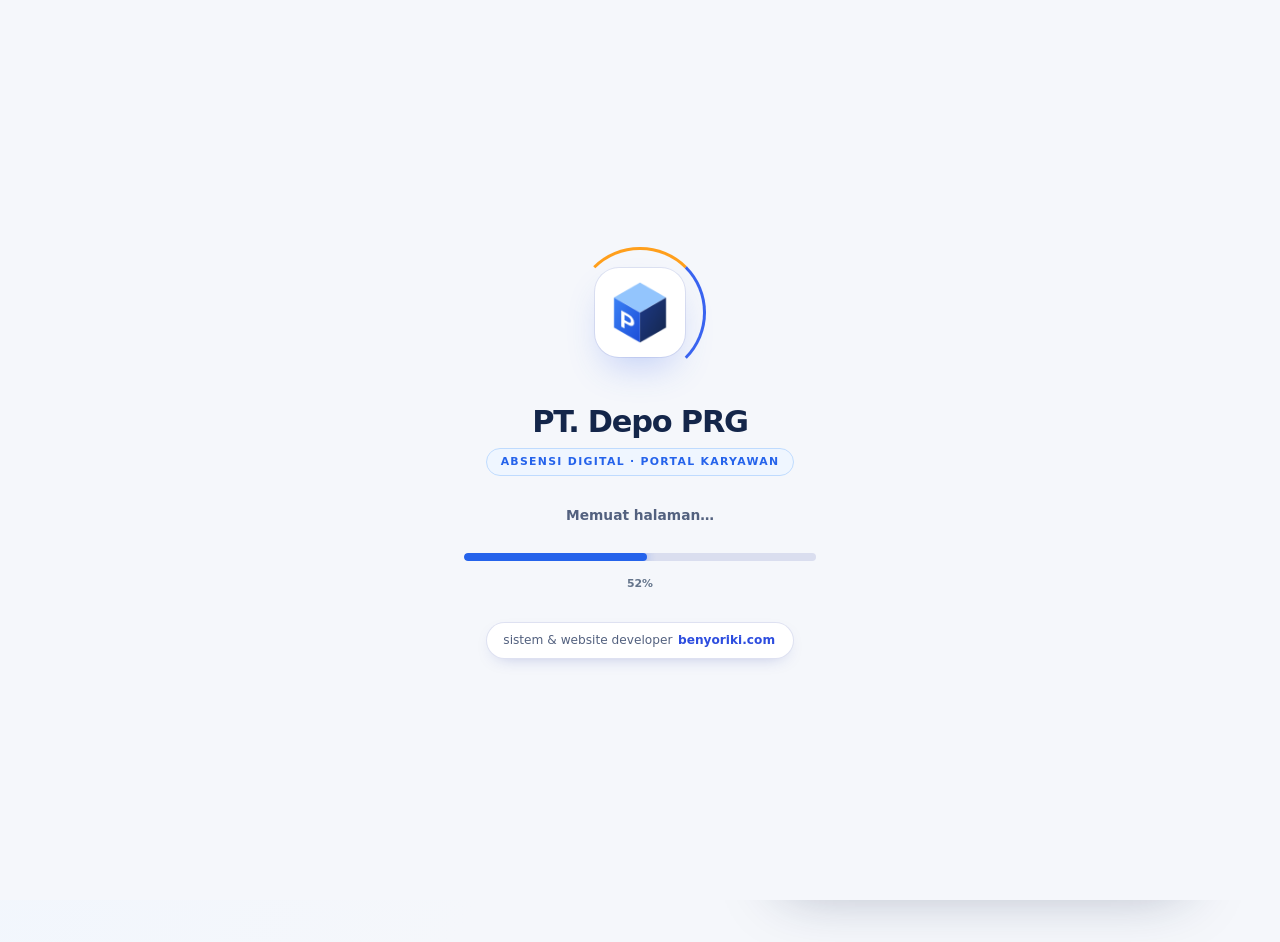
==== commit 74fd7de2: "Add files via upload" ====
--- a/index.html
+++ b/index.html
@@ -70,13 +70,13 @@
 <link rel="icon" type="image/png" sizes="32x32" href="logo-32.png" />
 <link rel="apple-touch-icon" href="logo-192.png" />
 <link rel="manifest" href="manifest.webmanifest" />
-<meta name="theme-color" content="#13235A" />
+<meta name="theme-color" content="#14264A" />
 <meta name="apple-mobile-web-app-capable" content="yes" />
 <meta name="apple-mobile-web-app-status-bar-style" content="black-translucent" />
 <meta name="apple-mobile-web-app-title" content="PT. Depo PRG" />
 <meta name="mobile-web-app-capable" content="yes" />
 <script>(function(){try{var t=JSON.parse(localStorage.getItem("rakabu_theme"));if(t!=="light"&&t!=="dark"){t=window.matchMedia&&matchMedia("(prefers-color-scheme: dark)").matches?"dark":"light"}document.documentElement.setAttribute("data-theme",t)}catch(e){}})();</script>
-<link rel="stylesheet" href="style.css?v=38" />
+<link rel="stylesheet" href="style.css?v=40" />
 </head>
 <body>
 <div id="app-loading-screen" class="loading-screen" role="status" aria-live="polite" aria-label="Memuat halaman">
@@ -100,25 +100,68 @@
 <a class="skip-link" href="#main">Langsung ke konten utama</a>
 
 <div class="auth-shell">
+  <!-- ============ KIRI: BRANDING (desktop) ============ -->
   <aside class="auth-hero" aria-hidden="true">
-    <img class="auth-hero__logo" src="logo-192.png" alt="" width="84" height="84" />
-    <span class="auth-hero__eyebrow">Portal Karyawan</span>
-    <p class="auth-hero__title">Absensi Digital<br><em>PT. Depo PRG</em></p>
-    <p class="auth-hero__lead">Mudah, akurat, dan real-time. Absen masuk &amp; pulang dari HP dengan validasi foto dan lokasi GPS.</p>
+    <div class="auth-hero__top">
+      <img class="auth-hero__logo" src="logo-192.png" alt="" width="56" height="56" />
+      <div>
+        <strong class="auth-hero__brand">PT. Depo PRG</strong>
+        <span class="auth-hero__brand-sub">Employee Portal &amp; HRIS</span>
+      </div>
+    </div>
+
+    <p class="auth-hero__title">Absensi &amp; manajemen karyawan<br><em>yang rapi dan akurat.</em></p>
+    <p class="auth-hero__lead">Absen masuk &amp; pulang dari HP dengan validasi lokasi GPS dan foto, lengkap dengan jadwal, cuti, lembur, dan laporan untuk HR.</p>
+
+    <svg class="auth-hero__art" viewBox="0 0 520 250" role="img" aria-label="Ilustrasi gudang PT. Depo PRG" focusable="false">
+      <defs>
+        <linearGradient id="ha-sky" x1="0" y1="0" x2="0" y2="1"><stop offset="0" stop-color="#DCE8FF"/><stop offset="1" stop-color="#F4F8FF"/></linearGradient>
+        <linearGradient id="ha-roof" x1="0" y1="0" x2="1" y2="0"><stop offset="0" stop-color="#1E3A8A"/><stop offset="1" stop-color="#2563EB"/></linearGradient>
+      </defs>
+      <rect width="520" height="250" rx="22" fill="url(#ha-sky)"/>
+      <circle cx="430" cy="52" r="26" fill="#fff" opacity=".85"/>
+      <path d="M0 214h520v36H0z" fill="#CBD7EE"/>
+      <path d="M0 214h520" stroke="#B6C5E3" stroke-width="2"/>
+      <!-- bangunan gudang -->
+      <path d="M52 214V104L260 54l208 50v110Z" fill="#fff" stroke="#C9D6F0" stroke-width="2"/>
+      <path d="M44 106 260 46l216 60-12 14L260 66 56 120Z" fill="url(#ha-roof)"/>
+      <rect x="86" y="130" width="76" height="84" rx="6" fill="#E8EFFD" stroke="#B9C9EA"/>
+      <rect x="182" y="130" width="76" height="84" rx="6" fill="#E8EFFD" stroke="#B9C9EA"/>
+      <rect x="278" y="130" width="76" height="84" rx="6" fill="#E8EFFD" stroke="#B9C9EA"/>
+      <rect x="374" y="130" width="76" height="84" rx="6" fill="#E8EFFD" stroke="#B9C9EA"/>
+      <g stroke="#B9C9EA" stroke-width="2"><path d="M96 146h56M96 160h56M96 174h56M96 188h56M192 146h56M192 160h56M192 174h56M192 188h56M288 146h56M288 160h56M288 174h56M288 188h56M384 146h56M384 160h56M384 174h56M384 188h56"/></g>
+      <!-- papan nama -->
+      <rect x="196" y="84" width="128" height="26" rx="8" fill="#14264A"/>
+      <text x="260" y="102" text-anchor="middle" font-family="Segoe UI,Arial,sans-serif" font-weight="700" font-size="14" fill="#fff">DEPO PRG</text>
+      <!-- pin lokasi -->
+      <g transform="translate(392 18)">
+        <path d="M24 66S4 44 4 28a20 20 0 0 1 40 0c0 16-20 38-20 38Z" fill="#2563EB"/>
+        <circle cx="24" cy="28" r="8" fill="#fff"/>
+      </g>
+      <!-- truk -->
+      <g transform="translate(18 176)">
+        <rect x="0" y="6" width="58" height="32" rx="4" fill="#fff" stroke="#B9C9EA"/>
+        <path d="M58 14h18l10 12v12H58Z" fill="#2563EB"/>
+        <circle cx="18" cy="40" r="7" fill="#14264A"/><circle cx="70" cy="40" r="7" fill="#14264A"/>
+      </g>
+    </svg>
+
     <ul class="auth-hero__list">
-      <li><span class="auth-hero__ico"><svg width="20" height="20" viewBox="0 0 24 24" fill="none"><path d="M12 21s7-5.6 7-11a7 7 0 1 0-14 0c0 5.4 7 11 7 11Z" stroke="currentColor" stroke-width="1.8" stroke-linejoin="round"/><circle cx="12" cy="10" r="2.5" stroke="currentColor" stroke-width="1.8"/></svg></span><span><b>Validasi lokasi GPS</b>Radius 10 meter dari titik absen</span></li>
-      <li><span class="auth-hero__ico"><svg width="20" height="20" viewBox="0 0 24 24" fill="none"><path d="M4 8a2 2 0 0 1 2-2h2l1.4-2h5.2L16 6h2a2 2 0 0 1 2 2v9a2 2 0 0 1-2 2H6a2 2 0 0 1-2-2V8Z" stroke="currentColor" stroke-width="1.8" stroke-linejoin="round"/><circle cx="12" cy="12.5" r="3.2" stroke="currentColor" stroke-width="1.8"/></svg></span><span><b>Absen foto bercap waktu</b>Jam, tanggal &amp; koordinat tercatat</span></li>
-      <li><span class="auth-hero__ico"><svg width="20" height="20" viewBox="0 0 24 24" fill="none"><path d="M5 20V10m7 10V4m7 16v-7" stroke="currentColor" stroke-width="2" stroke-linecap="round"/></svg></span><span><b>Laporan siap ekspor</b>Rekap kehadiran ke CSV, Excel &amp; PDF</span></li>
+      <li><span class="auth-hero__ico"><svg width="18" height="18" viewBox="0 0 24 24" fill="none"><path d="M12 21s7-5.6 7-11a7 7 0 1 0-14 0c0 5.4 7 11 7 11Z" stroke="currentColor" stroke-width="1.8" stroke-linejoin="round"/><circle cx="12" cy="10" r="2.5" stroke="currentColor" stroke-width="1.8"/></svg></span><span><b>Absensi GPS &amp; Geofence</b>Radius lokasi divalidasi dari titik kantor</span></li>
+      <li><span class="auth-hero__ico"><svg width="18" height="18" viewBox="0 0 24 24" fill="none"><path d="M4 8a2 2 0 0 1 2-2h2l1.4-2h5.2L16 6h2a2 2 0 0 1 2 2v9a2 2 0 0 1-2 2H6a2 2 0 0 1-2-2V8Z" stroke="currentColor" stroke-width="1.8" stroke-linejoin="round"/><circle cx="12" cy="12.5" r="3.2" stroke="currentColor" stroke-width="1.8"/></svg></span><span><b>Foto selfie bercap waktu</b>Jam, tanggal &amp; koordinat tercatat</span></li>
+      <li><span class="auth-hero__ico"><svg width="18" height="18" viewBox="0 0 24 24" fill="none"><path d="M5 20V10m7 10V4m7 16v-7" stroke="currentColor" stroke-width="2" stroke-linecap="round"/></svg></span><span><b>Laporan siap ekspor</b>Rekap kehadiran ke CSV, Excel &amp; PDF</span></li>
     </ul>
   </aside>
-    <main id="main" class="auth-card" role="main">
+
+  <!-- ============ KANAN: KARTU LOGIN ============ -->
+  <main id="main" class="auth-card" role="main">
     <button id="theme-toggle" class="icon-btn theme-toggle-float" type="button" aria-label="Ganti tampilan terang/gelap">
       <svg id="theme-icon" width="18" height="18" viewBox="0 0 24 24" fill="none" aria-hidden="true">
         <path d="M12 3a9 9 0 1 0 9 9 7 7 0 0 1-9-9Z" stroke="currentColor" stroke-width="1.8" stroke-linejoin="round"/>
       </svg>
     </button>
 
-    <!-- ============ LOGIN VIEW ============ -->
+    <!-- ============ LOGIN KARYAWAN ============ -->
     <div id="view-login">
       <div class="auth-brand">
         <span class="auth-brand__mark" aria-hidden="true">
@@ -126,82 +169,101 @@
         </span>
         <div class="auth-brand__text">
           <h1>PT. Depo PRG</h1>
-          <p>Sistem Absensi &amp; Manajemen HR</p>
-          <p class="brand-credit">website developer <a href="https://benyoriki.com/" target="_blank" rel="noopener">benyoriki.com</a></p>
-        </div>
+          <p>Sistem Absensi &amp; Manajemen Karyawan</p>
+        </div>
+      </div>
+
+      <div class="role-switch" role="group" aria-label="Pilih jenis akun">
+        <span class="role-switch__item is-active" aria-current="true">Karyawan</span>
+        <button type="button" id="admin-access-link" class="role-switch__item">Admin HR</button>
       </div>
 
       <h2>Masuk ke akun Anda</h2>
       <p class="auth-card__hint">Gunakan ID Karyawan dan kata sandi yang terdaftar.</p>
 
+      <div id="login-status" class="form-status" role="status" aria-live="polite" hidden></div>
+
       <form id="login-form" novalidate>
         <label for="login-username">ID Karyawan</label>
-        <input id="login-username" name="username" type="text" autocomplete="username" placeholder="Contoh: LKN001" required />
+        <div class="input-icon">
+          <svg width="18" height="18" viewBox="0 0 24 24" fill="none" aria-hidden="true"><circle cx="12" cy="8.4" r="3.6" stroke="currentColor" stroke-width="1.7"/><path d="M4.6 20c1-3.6 4-5.6 7.4-5.6s6.4 2 7.4 5.6" stroke="currentColor" stroke-width="1.7" stroke-linecap="round"/></svg>
+          <input id="login-username" name="username" type="text" autocomplete="username" placeholder="Contoh: LKN001" required />
+        </div>
         <span class="field-error" id="login-username-error" role="alert"></span>
 
         <label for="login-password">Kata Sandi</label>
-        <div class="pw-field">
+        <div class="pw-field input-icon">
+          <svg width="18" height="18" viewBox="0 0 24 24" fill="none" aria-hidden="true"><rect x="5" y="10.5" width="14" height="9.5" rx="2.4" stroke="currentColor" stroke-width="1.7"/><path d="M8.5 10.5V8a3.5 3.5 0 0 1 7 0v2.5" stroke="currentColor" stroke-width="1.7" stroke-linecap="round"/></svg>
           <input id="login-password" name="password" type="password" autocomplete="current-password" placeholder="Masukkan kata sandi" required />
-          <button type="button" class="pw-toggle" data-toggle-for="login-password" aria-label="Tampilkan kata sandi">👁</button>
+          <button type="button" class="pw-toggle" data-toggle-for="login-password" aria-label="Tampilkan kata sandi"></button>
         </div>
         <span class="field-error" id="login-password-error" role="alert"></span>
 
-        <button type="submit" class="btn btn--primary btn--block mt-1" id="login-submit-btn" style="margin-top:1.4em">
+        <button type="submit" class="btn btn--primary btn--block" id="login-submit-btn">
           <span id="login-submit-label">MASUK</span>
         </button>
-        <button type="button" class="btn btn--demo btn--block" id="demo-employee-btn">▶ Masuk Akun Demo</button>
+        <button type="button" class="btn btn--demo btn--block" id="demo-employee-btn">Masuk dengan Akun Demo</button>
       </form>
 
-      <p class="auth-foot">Belum punya akun? <a href="register.html" class="link-btn" style="text-decoration:none">Daftar sekarang</a></p>
-      <div class="auth-links">
-        <button type="button" id="admin-access-link" class="link-btn">Masuk sebagai Admin</button>
-        <span class="auth-links__dot" aria-hidden="true"></span>
-        <a href="https://www.instagram.com/benyoriki/" target="_blank" rel="noopener" class="link-btn"><span class="inline-icon" data-icon="instagram" data-icon-size="15"></span> @benyoriki</a>
-      </div>
+      <p class="auth-foot">Belum punya akun? <a href="register.html" class="link-btn">Daftar akun karyawan</a></p>
+      <p class="auth-foot auth-foot--soft">Lupa kata sandi? Hubungi Admin HR untuk bantuan.</p>
 
       <div class="install-box">
-        <button type="button" class="btn btn--ghost btn--block" data-install-btn>⬇ Instal Aplikasi</button>
+        <button type="button" class="btn btn--ghost btn--block" data-install-btn>⬇ Instal Aplikasi (PWA)</button>
         <p class="install-hint" data-install-hint hidden></p>
       </div>
 
       <div class="auth-security">
         <svg width="16" height="16" viewBox="0 0 24 24" fill="none" style="flex-shrink:0;margin-top:2px" aria-hidden="true"><path d="M12 3l7 3v5c0 4.6-3 8.7-7 10-4-1.3-7-5.4-7-10V6l7-3Z" stroke="currentColor" stroke-width="1.6" stroke-linejoin="round"/></svg>
-        <span>Koneksi Anda terenkripsi. Jangan bagikan kata sandi kepada siapa pun, termasuk admin.</span>
-      </div>
-
-      <p class="fine-print" style="text-align:center;margin-top:1em">Demo — Karyawan: <b>LKN001</b> / <b>123456</b></p>
-    </div>
-
-    <!-- ============ ADMIN LOGIN VIEW (muncul via tautan "Masuk sebagai Admin") ============ -->
+        <span>Mode prototipe: data tersimpan di peramban perangkat ini saja. Jangan bagikan kata sandi kepada siapa pun.</span>
+      </div>
+
+      <p class="fine-print auth-demo-note">Demo — Karyawan: <b>LKN001</b> / <b>123456</b></p>
+      <p class="brand-credit auth-credit">website developer <a href="https://benyoriki.com/" target="_blank" rel="noopener">benyoriki.com</a> · <a href="https://www.instagram.com/benyoriki/" target="_blank" rel="noopener">@benyoriki</a></p>
+    </div>
+
+    <!-- ============ LOGIN ADMIN HR ============ -->
     <div id="view-admin-login" hidden>
       <div class="auth-brand">
         <span class="auth-brand__mark" aria-hidden="true">
           <img src="logo-192.png" alt="" class="auth-brand__mark-img" />
         </span>
         <div class="auth-brand__text">
-          <h1>Admin Access</h1>
-          <p>Verifikasi khusus administrator</p>
-        </div>
-      </div>
+          <h1>Admin HR</h1>
+          <p>Dashboard HRIS PT. Depo PRG</p>
+        </div>
+      </div>
+
+      <div class="role-switch" role="group" aria-label="Pilih jenis akun">
+        <button type="button" id="back-to-login-btn" class="role-switch__item" aria-label="Kembali ke login karyawan">← Karyawan</button>
+        <span class="role-switch__item is-active" aria-current="true">Admin HR</span>
+      </div>
+
+      <h2>Masuk sebagai Admin</h2>
       <p class="auth-card__hint">Area ini hanya untuk admin HR. Masukkan kredensial admin untuk melanjutkan.</p>
+
+      <div id="admin-login-status" class="form-status" role="status" aria-live="polite" hidden></div>
 
       <form id="admin-login-form" novalidate>
         <label for="admin-username">Username Admin</label>
-        <input id="admin-username" type="text" autocomplete="off" placeholder="admin" required />
+        <div class="input-icon">
+          <svg width="18" height="18" viewBox="0 0 24 24" fill="none" aria-hidden="true"><path d="M12 3l7 3v5c0 4.6-3 8.7-7 10-4-1.3-7-5.4-7-10V6l7-3Z" stroke="currentColor" stroke-width="1.7" stroke-linejoin="round"/></svg>
+          <input id="admin-username" type="text" autocomplete="off" placeholder="admin" required />
+        </div>
         <span class="field-error" id="admin-username-error" role="alert"></span>
 
-        <label for="admin-pin">Password / PIN Admin</label>
-        <div class="pw-field">
+        <label for="admin-pin">Password Admin</label>
+        <div class="pw-field input-icon">
+          <svg width="18" height="18" viewBox="0 0 24 24" fill="none" aria-hidden="true"><rect x="5" y="10.5" width="14" height="9.5" rx="2.4" stroke="currentColor" stroke-width="1.7"/><path d="M8.5 10.5V8a3.5 3.5 0 0 1 7 0v2.5" stroke="currentColor" stroke-width="1.7" stroke-linecap="round"/></svg>
           <input id="admin-pin" type="password" autocomplete="off" placeholder="Masukkan password admin" required />
-          <button type="button" class="pw-toggle" data-toggle-for="admin-pin" aria-label="Tampilkan kata sandi">👁</button>
+          <button type="button" class="pw-toggle" data-toggle-for="admin-pin" aria-label="Tampilkan kata sandi"></button>
         </div>
         <span class="field-error" id="admin-pin-error" role="alert"></span>
 
-        <button type="submit" class="btn btn--primary btn--block" style="margin-top:1.4em">MASUK SEBAGAI ADMIN</button>
-        <button type="button" class="btn btn--demo btn--block" id="demo-admin-btn">▶ Masuk Akun Demo Admin</button>
+        <button type="submit" class="btn btn--primary btn--block" id="admin-submit-btn">MASUK SEBAGAI ADMIN</button>
+        <button type="button" class="btn btn--demo btn--block" id="demo-admin-btn">Masuk dengan Akun Demo Admin</button>
       </form>
-      <button type="button" class="link-btn" id="back-to-login-btn" style="margin-top:1.2em">← Kembali ke login karyawan</button>
-      <p class="fine-print" style="text-align:center;margin-top:1em">Demo — Admin: <b>admin</b> / <b>admin123</b></p>
+      <p class="fine-print auth-demo-note">Demo — Admin: <b>admin</b> / <b>admin123</b></p>
     </div>
 
   </main>
@@ -209,10 +271,10 @@
 
 <div id="toast-region" class="toast-region" aria-live="polite"></div>
 
-<script src="config.js?v=38"></script>
-<script src="store.js?v=38"></script>
-<script src="ui-common.js?v=38"></script>
-<script src="modal.js?v=38"></script>
-<script src="auth.js?v=38"></script>
+<script src="config.js?v=40"></script>
+<script src="store.js?v=40"></script>
+<script src="ui-common.js?v=40"></script>
+<script src="modal.js?v=40"></script>
+<script src="auth.js?v=40"></script>
 </body>
 </html>
--- a/style.css
+++ b/style.css
@@ -1,111 +1,12 @@
+/* PT. Depo PRG — Attendance & HRIS | style.css build v40
+   Urutan: 1 dasar/komponen → 2 redesign v3–v7 (terkonsolidasi) → 3 FINAL POLISH v8.
+   Aturan v8 sengaja di akhir & memakai prefiks "html:root:not(.z) body" agar menang atas lapisan lama tanpa !important. */
 /* ==========================================================================
    DEPO PRG ATTENDANCE — Design System
    PT. Depo PRG
    ========================================================================== */
-
-:root{
-  color-scheme: light;
-  /* --- Brand: oxblood/maroon lifted directly from the brand mark
-     (#13235A), paired with a brass/instrument-gold accent — a livestock
-     ranch's palette (hide, leather, brass fittings on working equipment)
-     rather than a generic teal or indigo SaaS default. The gold accent
-     carries the GPS/radar "instrument" motif that the teal used to. --- */
-  --ink-950:#1B0906;
-  --ink-900:#2A130E;
-  --brand-900:#0B1430;
-  --brand-700:#13235A;
-  --brand-600:#1D3FA8;
-  --brand-500:#A83828;
-  --brand-100:#F5E1DB;
-  --brand-ink:var(--brand-700);
-  --gold-600:#8F5E12;
-  --gold-500:#B7791E;
-  --gold-400:#F5A623;
-  --gold-100:#FBF0DA;
-  /* legacy aliases kept so existing markup/JS referencing the old
-     cyan/amber token names keep resolving to the new brass accent */
-  --cyan-500:var(--gold-500);
-  --cyan-100:var(--gold-100);
-  --amber-500:var(--gold-500);
-  --amber-100:var(--gold-100);
-
-  /* --- Status --- */
-  --success-600:#157F49;
-  --success-100:#E1F5E8;
-  --warning-600:#8F5E12;
-  --warning-solid:#F5A623;
-  --warning-100:#FBF0DA;
-  --danger-600:#C4341F;
-  --danger-100:#FBE7E5;
-  --info-600:#2563EB;
-  --info-100:#E9EFFE;
-
-  /* --- Surfaces (light) --- */
-  --bg:#F5F4F2;
-  --surface:#FFFFFF;
-  --surface-raised:#FFFFFF;
-  --surface-sunken:#EDEBE7;
-  --border:#E4E0DA;
-  --border-strong:#CFC7BE;
-  --text-900:#1D1512;
-  --text-700:#4A3B34;
-  --text-500:#786A61;
-  --text-400:#7C6E63;
-  --overlay: rgba(20,9,7,0.55);
-
-  --shadow-sm: 0 1px 2px rgba(27,9,6,.07);
-  --shadow-md: 0 10px 26px rgba(27,9,6,.10);
-  --shadow-lg: 0 26px 58px rgba(27,9,6,.20);
-  --glow-brand: 0 0 0 1px rgba(29,63,168,.16), 0 10px 30px rgba(29,63,168,.22);
-  --link-color: var(--brand-600);
-
-  --radius-sm:10px;
-  --radius-md:16px;
-  --radius-lg:22px;
-  --radius-pill:999px;
-
-  --font-display:'Segoe UI', system-ui, -apple-system, Roboto, 'Helvetica Neue', Arial, sans-serif;
-  --font-body:'Segoe UI', system-ui, -apple-system, Roboto, 'Helvetica Neue', Arial, sans-serif;
-  --font-mono:ui-monospace, Consolas, 'Roboto Mono', 'SF Mono', Menlo, monospace;
-
-  --header-h:76px;
-  --sidebar-w:248px;
-  --bottomnav-h:64px;
-}
-
-[data-theme="dark"]{
-  color-scheme: dark;
-  --bg:#140907;
-  --surface:#1F110D;
-  --surface-raised:#2A1712;
-  --surface-sunken:#180B08;
-  --border:#3A211A;
-  --border-strong:#4D2B21;
-  --text-900:#F5EDE9;
-  --text-700:#CDB9B0;
-  --text-500:#9C837A;
-  --text-400:#B09A8F;
-  --overlay: rgba(6,2,1,0.72);
-  --brand-100:#341410;
-  --brand-ink:var(--gold-400);
-  --gold-600:#E3A83F;
-  --gold-500:#F5A623;
-  --gold-100:#2E2107;
-  --success-100:#0E2B1B;
-  --warning-600:#E3A83F;
-  --warning-solid:#E3A83F;
-  --warning-100:#2E2107;
-  --danger-600:#F16A55;
-  --danger-100:#301212;
-  --info-600:#6E9EFF;
-  --info-100:#122341;
-  --shadow-sm: 0 1px 2px rgba(0,0,0,.45);
-  --shadow-md: 0 10px 28px rgba(0,0,0,.5);
-  --shadow-lg: 0 28px 64px rgba(0,0,0,.65);
-  --glow-brand: 0 0 0 1px rgba(242,140,15,.2), 0 0 32px rgba(242,140,15,.18);
-  --link-color: var(--gold-400);
-}
-
+:root{--ink-900:#2A130E;--cyan-500:var(--gold-500);--cyan-100:var(--gold-100);--amber-500:var(--gold-500);--amber-100:var(--gold-100);--radius-pill:999px;--font-mono:ui-monospace, Consolas, 'Roboto Mono', 'SF Mono', Menlo, monospace}
+[data-theme="dark"]{--gold-500:#F5A623;--warning-solid:#E3A83F;--glow-brand:0 0 0 1px rgba(242,140,15,.2), 0 0 32px rgba(242,140,15,.18)}
 /* ==========================================================================
    BUG FIX (PENTING): elemen dengan atribut HTML `hidden` HARUS selalu
    benar-benar tersembunyi.
@@ -139,656 +40,312 @@
    `display` apa pun yang ditentukan class lain, untuk SEMUA elemen di
    seluruh halaman (modal, badge notifikasi, section navigasi, dst.),
    bukan cuma menambal satu-dua class yang kebetulan ditemukan sekarang. */
-[hidden]{ display:none !important; }
-
-*,*::before,*::after{ box-sizing:border-box; }
-html,body{ height:100%; }
-body{
-  margin:0;
-  font-family:var(--font-body);
-  background:var(--bg);
-  color:var(--text-900);
-  -webkit-font-smoothing:antialiased;
-  transition:background .2s ease, color .2s ease;
-  font-size:15.5px;
-  line-height:1.5;
-}
-h1,h2,h3,h4{ font-family:var(--font-display); margin:0; letter-spacing:-0.015em; line-height:1.25; }
-h2{ font-size:1.3rem; font-weight:800; }
-h3{ font-size:1.02rem; font-weight:700; }
-p{ margin:0; }
-a{ color:inherit; }
-button{ font-family:inherit; }
-ul{ list-style:none; margin:0; padding:0; }
-.mono{ font-family:var(--font-mono); font-variant-numeric:tabular-nums; }
-
-.skip-link{
-  position:absolute; left:-9999px; top:0; background:var(--brand-600); color:#fff;
-  padding:.6em 1em; border-radius:0 0 8px 0; z-index:200;
-}
-.skip-link:focus{ left:0; }
-
-:focus-visible{ outline:2px solid var(--cyan-500); outline-offset:2px; border-radius:6px; }
-.visually-hidden{
-  position:absolute!important; width:1px;height:1px; overflow:hidden;
-  clip:rect(0 0 0 0); white-space:nowrap; border:0; padding:0; margin:-1px;
-}
-
+[hidden]{display:none !important}
+*,*::before,*::after{box-sizing:border-box}
+html,body{height:100%}
+body{margin:0;transition:background .2s ease, color .2s ease}
+h1,h2,h3,h4{font-family:var(--font-display);margin:0;letter-spacing:-0.015em;line-height:1.25}
+h2{font-size:1.3rem;font-weight:800}
+h3{font-size:1.02rem;font-weight:700}
+p{margin:0}
+a{color:inherit}
+button{font-family:inherit}
+ul{list-style:none;margin:0;padding:0}
+.mono{font-family:var(--font-mono)}
+.skip-link{position:absolute;padding:.6em 1em;z-index:200}
+.visually-hidden{position:absolute!important;width:1px;height:1px;overflow:hidden;clip:rect(0 0 0 0);white-space:nowrap;border:0;padding:0;margin:-1px}
 /* ---------------- Scrollbar (kosmetik, ringan — cuma warna) ---------------- */
-*{ scrollbar-width:thin; scrollbar-color:var(--border-strong) transparent; }
-::-webkit-scrollbar{ width:9px; height:9px; }
-::-webkit-scrollbar-track{ background:transparent; }
-::-webkit-scrollbar-thumb{ background:var(--border-strong); border-radius:var(--radius-pill); border:2px solid transparent; background-clip:padding-box; }
-::-webkit-scrollbar-thumb:hover{ background:var(--gold-500); background-clip:padding-box; }
-
+*{scrollbar-width:thin;scrollbar-color:var(--border-strong) transparent}
+::-webkit-scrollbar-thumb{border:2px solid transparent;background-clip:padding-box}
+::-webkit-scrollbar-thumb:hover{background:var(--gold-500);background-clip:padding-box}
 /* ---------------- Buttons ---------------- */
-.btn{
-  display:inline-flex; align-items:center; justify-content:center; gap:.5em;
-  border:1px solid transparent; border-radius:var(--radius-sm);
-  padding:.72em 1.2em; font-weight:600; font-size:.92rem; cursor:pointer;
-  transition:transform .12s ease, box-shadow .12s ease, background .15s ease, border-color .15s ease;
-  -webkit-tap-highlight-color:transparent;
-}
-.btn:active{ transform:scale(.98); }
-.btn--block{ width:100%; }
-.btn--primary{
-  background:linear-gradient(155deg, var(--brand-600), var(--brand-700));
-  color:#fff; box-shadow:0 1px 0 rgba(255,255,255,.16) inset, var(--shadow-sm);
-  position:relative; overflow:hidden;
-}
-.btn--primary::before{
-  content:""; position:absolute; inset:0; pointer-events:none;
-  background:linear-gradient(115deg, transparent 30%, rgba(255,255,255,.16) 45%, transparent 60%);
-  transform:translateX(-120%); transition:transform .5s ease;
-}
-.btn--primary:hover::before{ transform:translateX(120%); }
-.btn--primary:hover{ box-shadow:0 1px 0 rgba(255,255,255,.2) inset, var(--glow-brand); }
-.btn--ghost{ background:transparent; border-color:var(--border-strong); color:var(--text-700); }
-.btn--ghost:hover{ background:var(--surface-sunken); }
-.btn--danger{ background:var(--danger-600); color:#fff; }
-.btn--danger-ghost{ background:transparent; border-color:var(--danger-600); color:var(--danger-600); }
-.btn--sm{ padding:.44em .85em; font-size:.8rem; border-radius:8px; }
-.btn:disabled{ opacity:.5; cursor:not-allowed; }
-.link-btn{
-  background:none; border:none; color:var(--link-color); font-weight:600; font-size:.86rem;
-  cursor:pointer; padding:0;
-}
-.link-btn:hover{ text-decoration:underline; }
-.icon-btn{
-  display:inline-flex; align-items:center; justify-content:center;
-  width:38px; height:38px; border-radius:var(--radius-pill); border:1px solid var(--border);
-  background:var(--surface); color:var(--text-700); cursor:pointer;
-  transition:border-color .15s ease, color .15s ease;
-}
-.icon-btn:hover{ background:var(--surface-sunken); border-color:var(--border-strong); }
-
+.btn{display:inline-flex;align-items:center;justify-content:center;gap:.5em;border:1px solid transparent;cursor:pointer;-webkit-tap-highlight-color:transparent}
+.btn:active{transform:scale(.98)}
+.btn--block{width:100%}
+.btn--primary{position:relative;overflow:hidden}
+.btn--primary::before{content:"";position:absolute;inset:0;pointer-events:none;background:linear-gradient(115deg, transparent 30%, rgba(255,255,255,.16) 45%, transparent 60%);transform:translateX(-120%);transition:transform .5s ease}
+.btn--primary:hover::before{transform:translateX(120%)}
+.btn--ghost{border-color:var(--border-strong)}
+.btn--danger{color:#fff}
+.btn--danger-ghost{border-color:var(--danger-600)}
+.btn:disabled{opacity:.5;cursor:not-allowed}
+.link-btn{background:none;border:none;color:var(--link-color);font-size:.86rem;cursor:pointer;padding:0}
+.link-btn:hover{text-decoration:underline}
+.icon-btn{display:inline-flex;align-items:center;justify-content:center;cursor:pointer}
 /* ---------------- Forms ---------------- */
-label{ display:block; font-size:.82rem; font-weight:600; color:var(--text-700); margin:1em 0 .4em; }
-label:first-of-type{ margin-top:0; }
-input,select,textarea{
-  width:100%; font-family:inherit; font-size:.94rem; padding:.75em .9em;
-  border:1px solid var(--border-strong); border-radius:var(--radius-sm);
-  background:var(--surface); color:var(--text-900);
-  transition:border-color .15s ease, box-shadow .15s ease;
-}
-input:focus,select:focus,textarea:focus{
-  border-color:var(--brand-600); outline:none;
-  box-shadow:0 0 0 3px rgba(var(--brand-600-rgb), 0.2);
-}
-textarea{ resize:vertical; min-height:80px; }
-::placeholder{ color:var(--text-400); opacity:1; }
-.field-error{ display:block; color:var(--danger-600); font-size:.78rem; min-height:1.1em; margin-top:.3em; }
-.field-hint{ font-size:.78rem; color:var(--text-500); margin-top:.3em; }
-.field-row{ display:flex; gap:.8em; }
-.field-row > *{ flex:1; }
-
+label{display:block}
+label:first-of-type{margin-top:0}
+input,select,textarea{width:100%;font-family:inherit}
+textarea{resize:vertical}
+::placeholder{color:var(--text-400);opacity:1}
+.field-error{display:block;color:var(--danger-600)}
+.field-hint{font-size:.78rem;color:var(--text-500);margin-top:.3em}
+.field-row{display:flex;gap:.8em}
 /* ---------------- Cards ---------------- */
-.card{
-  background:var(--surface); border:1px solid var(--border);
-  border-radius:var(--radius-md); padding:1.3em; box-shadow:var(--shadow-sm);
-  transition:box-shadow .2s ease, transform .2s ease;
-}
 @media (hover:hover){
-  .card:hover{ box-shadow:var(--shadow-md); transform:translateY(-1px); }
-  .stat-card:hover{ transform:translateY(-2px); box-shadow:var(--shadow-md); }
-}
-.card__head{ display:flex; align-items:center; justify-content:space-between; gap:1em; margin-bottom:1em; }
-.card__head h3{ display:flex; align-items:center; gap:.5em; font-size:1rem; }
-
-.badge{
-  display:inline-flex; align-items:center; gap:.45em; padding:.32em .8em;
-  border-radius:var(--radius-pill); font-size:.78rem; font-weight:700;
-}
-.badge::before{
-  content:""; width:6px; height:6px; border-radius:50%; background:currentColor; flex-shrink:0; opacity:.85;
-}
-.badge--neutral{ background:var(--surface-sunken); color:var(--text-500); }
-.badge--success{ background:var(--success-100); color:var(--success-600); }
-.badge--warning{ background:var(--warning-100); color:var(--warning-600); }
-.badge--danger{ background:var(--danger-100); color:var(--danger-600); }
-.badge--info{ background:var(--info-100); color:var(--info-600); }
-
-.pill{
-  display:inline-flex; align-items:center; gap:.4em;
-  padding:.28em .75em; border-radius:var(--radius-pill); font-size:.76rem; font-weight:600;
-}
-.pill::before{ content:""; width:6px; height:6px; border-radius:50%; background:currentColor; flex-shrink:0; opacity:.85; }
-.pill--neutral::before{ animation:pill-blink 1.4s ease-in-out infinite; }
+  .card:hover{transform:translateY(-1px)}
+}
+.card__head{display:flex;align-items:center;justify-content:space-between;gap:1em}
+.badge{display:inline-flex;align-items:center;gap:.45em;border-radius:var(--radius-pill);font-weight:700}
+.badge::before{content:"";width:6px;height:6px;border-radius:50%;background:currentColor;flex-shrink:0;opacity:.85}
+.badge--neutral{background:var(--surface-sunken);color:var(--text-500)}
+.badge--success{background:var(--success-100);color:var(--success-600)}
+.badge--warning{background:var(--warning-100);color:var(--warning-600)}
+.badge--danger{background:var(--danger-100);color:var(--danger-600)}
+.badge--info{background:var(--info-100);color:var(--info-600)}
+.pill{display:inline-flex;align-items:center;gap:.4em}
+.pill::before{content:"";width:6px;height:6px;border-radius:50%;background:currentColor;flex-shrink:0;opacity:.85}
+.pill--neutral::before{animation:pill-blink 1.4s ease-in-out infinite}
 @keyframes pill-blink{ 0%,100%{ opacity:.3; } 50%{ opacity:1; } }
-@media (prefers-reduced-motion:reduce){ .pill--neutral::before{ animation:none; } }
-.pill--neutral{ background:var(--surface-sunken); color:var(--text-500); }
-.pill--success{ background:var(--success-100); color:var(--success-600); }
-.pill--warning{ background:var(--warning-100); color:var(--warning-600); }
-.pill--danger{ background:var(--danger-100); color:var(--danger-600); }
-
+@media (prefers-reduced-motion:reduce){
+  .pill--neutral::before{animation:none}
+}
+.pill--neutral{color:var(--text-500)}
+.pill--success{background:var(--success-100);color:var(--success-600)}
+.pill--warning{background:var(--warning-100);color:var(--warning-600)}
+.pill--danger{background:var(--danger-100);color:var(--danger-600)}
 /* ---------------- Toasts ---------------- */
-.toast-region{
-  position:fixed; top:1em; left:50%; transform:translateX(-50%);
-  z-index:500; display:flex; flex-direction:column; gap:.5em; width:min(92vw,380px);
-}
-.toast{
-  background:var(--ink-950); color:#fff; padding:.85em 1.1em; border-radius:12px;
-  font-size:.86rem; box-shadow:var(--shadow-lg); animation:toast-in .18s ease;
-}
-.toast--success{ background:var(--success-600); }
-.toast--error{ background:var(--danger-600); }
-.toast--warning{ background:var(--warning-solid); color:#241a00; }
-.toast--info{ background:var(--info-600); }
+.toast-region{position:fixed;top:1em;left:50%;transform:translateX(-50%);z-index:500;display:flex;flex-direction:column;gap:.5em;width:min(92vw,380px)}
+.toast{background:var(--ink-950);color:#fff;font-size:.86rem}
+.toast--success{background:var(--success-600)}
+.toast--error{background:var(--danger-600)}
+.toast--warning{background:var(--warning-solid);color:#241a00}
+.toast--info{background:var(--info-600)}
 @keyframes toast-in{ from{ opacity:0; transform:translateY(-8px);} to{opacity:1; transform:translateY(0);} }
-
 /* ---------------- Modals ---------------- */
-.modal-overlay{
-  position:fixed; inset:0; background:var(--overlay); z-index:400;
-  display:flex; align-items:center; justify-content:center; padding:1.2em; animation:overlay-in .18s ease;
-}
+.modal-overlay{position:fixed;inset:0;background:var(--overlay);z-index:400;display:flex;align-items:center;justify-content:center}
 @keyframes overlay-in{ from{ opacity:0; } to{ opacity:1; } }
-.modal{
-  background:var(--surface); border-radius:var(--radius-lg); padding:1.6em;
-  width:100%; max-width:420px; box-shadow:var(--shadow-lg);
-  max-height:90vh; overflow-y:auto; animation:modal-in .18s ease;
-}
+.modal{background:var(--surface);width:100%;max-height:90vh;overflow-y:auto}
 @keyframes modal-in{ from{ opacity:0; transform:translateY(10px) scale(.98);} to{opacity:1; transform:none;} }
-.modal__head{ display:flex; align-items:center; justify-content:space-between; margin-bottom:1em; }
-.modal--wide{ max-width:640px; }
-
+.modal__head{display:flex;align-items:center;justify-content:space-between;margin-bottom:1em}
 /* ---------------- Scrollable table -> card list on mobile ---------------- */
-.data-table{ width:100%; border-collapse:collapse; font-size:.88rem; }
-.data-table th{
-  text-align:left; padding:.7em .8em; color:var(--text-500); font-weight:700;
-  font-size:.72rem; text-transform:uppercase; letter-spacing:.04em;
-  border-bottom:1px solid var(--border); background:var(--surface-sunken);
-}
-.data-table td{ padding:.75em .8em; border-bottom:1px solid var(--border); vertical-align:middle; }
-.data-table tr:last-child td{ border-bottom:none; }
-.data-table tbody tr{ transition:background .12s ease; }
+.data-table{width:100%;border-collapse:collapse}
+.data-table th{text-align:left;text-transform:uppercase;border-bottom:1px solid var(--border)}
+.data-table td{vertical-align:middle}
+.data-table tr:last-child td{border-bottom:none}
+.data-table tbody tr{transition:background .12s ease}
 @media (hover:hover){
-  .data-table tbody tr:hover{ background:var(--surface-sunken); }
-}
-.table-wrap{ overflow-x:auto; overflow-y:hidden; border-radius:var(--radius-sm); border:1px solid var(--border); }
-.table-wrap .data-table{ border:none; }
-.table-wrap .data-table th:first-child, .table-wrap .data-table td:first-child{ padding-left:1em; }
-
+  .data-table tbody tr:hover{background:var(--surface-sunken)}
+}
+.table-wrap{overflow-x:auto;overflow-y:hidden}
+.table-wrap .data-table{border:none}
+.table-wrap .data-table th:first-child, .table-wrap .data-table td:first-child{padding-left:1em}
 /* ==========================================================================
    AUTH PAGES (login / register)
    ========================================================================== */
-.auth-shell{
-  min-height:100vh; display:flex; align-items:center; justify-content:center;
-  padding:2em 1.2em; position:relative; overflow:hidden; background:var(--bg);
-}
-.auth-shell::before{
-  content:""; position:absolute; inset:-30% -20% auto -20%; height:85%;
-  background:radial-gradient(42% 55% at 18% 12%, var(--brand-600) 0%, transparent 72%),
+.auth-shell{min-height:100vh;position:relative;overflow:hidden}
+.auth-shell::before{content:"";position:absolute;background:radial-gradient(42% 55% at 18% 12%, var(--brand-600) 0%, transparent 72%),
              radial-gradient(38% 45% at 88% 0%, var(--gold-500) 0%, transparent 70%),
-             radial-gradient(50% 60% at 55% 55%, var(--brand-900) 0%, transparent 75%);
-  opacity:.16;  pointer-events:none;
-  animation:auth-drift 22s ease-in-out infinite alternate;
-}
-.auth-shell::after{
-  content:""; position:absolute; inset:0; pointer-events:none; opacity:.5;
-  background-image:radial-gradient(circle at 1px 1px, rgba(var(--text-900-rgb), 0.06) 1px, transparent 0);
-  background-size:26px 26px;
-  -webkit-mask-image:radial-gradient(80% 70% at 50% 20%, #000 0%, transparent 75%);
-  mask-image:radial-gradient(80% 70% at 50% 20%, #000 0%, transparent 75%);
-}
+             radial-gradient(50% 60% at 55% 55%, var(--brand-900) 0%, transparent 75%);pointer-events:none}
+.auth-shell::after{content:"";position:absolute;inset:0;pointer-events:none;opacity:.5;background-image:radial-gradient(circle at 1px 1px, rgba(var(--text-900-rgb), 0.06) 1px, transparent 0);background-size:26px 26px;-webkit-mask-image:radial-gradient(80% 70% at 50% 20%, #000 0%, transparent 75%);mask-image:radial-gradient(80% 70% at 50% 20%, #000 0%, transparent 75%)}
 @keyframes auth-drift{ from{ transform:translate3d(0,0,0) scale(1); } to{ transform:translate3d(1.5%,2.5%,0) scale(1.05); } }
-@media (prefers-reduced-motion:reduce){ .auth-shell::before{ animation:none; } }
-.auth-card{
-  position:relative; width:100%; max-width:400px;
-  background:linear-gradient(180deg, rgba(var(--surface-rgb), 1) 0%, var(--surface) 22%);
-  border:1px solid var(--border); border-radius:var(--radius-lg);
-  padding:2.2em 1.9em; box-shadow:var(--shadow-lg), 0 0 0 1px rgba(var(--brand-600-rgb), 0.06); overflow:hidden;
-  animation:auth-card-in .5s cubic-bezier(.2,.8,.2,1);
-}
+@media (prefers-reduced-motion:reduce){
+  .auth-shell::before{animation:none}
+}
+.auth-card{position:relative;width:100%;overflow:hidden}
 @keyframes auth-card-in{ from{ opacity:0; transform:translateY(10px) scale(.98); } to{ opacity:1; transform:translateY(0) scale(1); } }
-.auth-card::before{
-  content:""; position:absolute; top:0; left:0; right:0; height:3px;
-  background:linear-gradient(90deg, var(--brand-700), var(--gold-500), var(--brand-700));
-  background-size:200% 100%; animation:auth-sheen 6s linear infinite;
-}
+.auth-card::before{content:"";position:absolute;top:0;left:0;right:0;background-size:200% 100%}
 @keyframes auth-sheen{ to{ background-position:200% 0; } }
-@media (prefers-reduced-motion:reduce){ .auth-card::before{ animation:none; } .auth-card{ animation:none; } }
-.auth-card--wide{ max-width:560px; }
-.auth-brand{ display:flex; align-items:center; gap:.7em; margin-bottom:1.6em; cursor:pointer; user-select:none; }
-.auth-brand__mark{
-  width:46px; height:46px; border-radius:13px; padding:3px;
-  background:var(--surface); border:1px solid var(--border); box-shadow:var(--shadow-sm), 0 0 0 4px rgba(var(--brand-600-rgb), 0.08);
-  display:flex; align-items:center; justify-content:center; flex-shrink:0;
-}
-.auth-brand__mark-img{ width:100%; height:100%; border-radius:50%; object-fit:contain; display:block; }
-.auth-brand__text h1{ font-size:1.15rem; }
-.auth-brand__text p{ font-size:.78rem; color:var(--text-500); font-weight:600; }
-.auth-card h2{ font-size:1.3rem; margin-bottom:.3em; }
-.auth-card__hint{ color:var(--text-500); font-size:.86rem; margin-bottom:1.4em; }
-.auth-foot{ margin-top:1.4em; text-align:center; font-size:.86rem; color:var(--text-500); }
-.auth-security{
-  display:flex; gap:.6em; align-items:flex-start; margin-top:1.4em; padding:.85em 1em;
-  background:var(--surface-sunken); border-radius:var(--radius-sm); font-size:.78rem; color:var(--text-500);
-}
-.theme-toggle-float{ position:absolute; top:.9em; right:.9em; z-index:2; }
-.pw-field{ position:relative; }
-.pw-field .pw-toggle{
-  position:absolute; right:.6em; top:50%; transform:translateY(0); background:none; border:none;
-  color:var(--text-500); cursor:pointer; padding:.4em;
-}
-.pw-field input{ padding-right:2.6em; }
-.status-panel{ text-align:center; padding:1em 0; }
-.status-panel__icon{
-  width:64px; height:64px; border-radius:50%; margin:0 auto 1em; display:flex; align-items:center;
-  justify-content:center;
-}
-.spinner{
-  width:18px; height:18px; border-radius:50%; border:2.5px solid rgba(255,255,255,.4);
-  border-top-color:#fff; animation:spin .7s linear infinite;
-}
+@media (prefers-reduced-motion:reduce){
+  .auth-card::before{animation:none}
+  .auth-card{animation:none}
+}
+.auth-brand{display:flex;align-items:center;cursor:pointer;user-select:none}
+.auth-brand__mark{padding:3px;background:var(--surface);border:1px solid var(--border);display:flex;align-items:center;justify-content:center;flex-shrink:0}
+.auth-brand__mark-img{width:100%;height:100%;object-fit:contain;display:block}
+.auth-brand__text p{font-size:.78rem;color:var(--text-500);font-weight:600}
+.auth-card h2{margin-bottom:.3em}
+.auth-card__hint{color:var(--text-500)}
+.auth-foot{text-align:center;font-size:.86rem;color:var(--text-500)}
+.auth-security{display:flex;gap:.6em;align-items:flex-start;padding:.85em 1em;color:var(--text-500)}
+.pw-field .pw-toggle{position:absolute;top:50%;transform:translateY(0);background:none;border:none;color:var(--text-500);cursor:pointer;padding:.4em}
+.pw-field input{padding-right:2.6em}
+.status-panel{text-align:center;padding:1em 0}
+.status-panel__icon{width:64px;height:64px;border-radius:50%;margin:0 auto 1em;display:flex;align-items:center;justify-content:center}
+.spinner{border-radius:50%;border:2.5px solid rgba(255,255,255,.4);border-top-color:#fff;animation:spin .7s linear infinite}
 @keyframes spin{ to{ transform:rotate(360deg); } }
-
 /* ==========================================================================
    APP SHELL (employee + admin)
    ========================================================================== */
-.app-shell{ min-height:100vh; position:relative; }
-.app-shell::before{
-  content:""; position:fixed; inset:0; z-index:-1; pointer-events:none;
-  background:
-    radial-gradient(60% 40% at 15% 0%, rgba(var(--brand-600-rgb), 0.05), transparent 70%),
-    radial-gradient(50% 35% at 100% 8%, rgba(var(--gold-500-rgb), 0.04), transparent 70%);
-}
+.app-shell{min-height:100vh}
+.app-shell::before{inset:0}
 /* Halaman (section[data-page]) melakukan fade+rise ringan setiap kali
    ditampilkan (atribut `hidden` dilepas) — murni CSS, tanpa JS tambahan,
    supaya perpindahan menu terasa hidup tanpa membebani performa. */
-[data-page]:not([hidden]){ animation:page-fade-in .32s cubic-bezier(.2,.8,.2,1); }
 @keyframes page-fade-in{ from{ opacity:0; transform:translateY(8px); } to{ opacity:1; transform:translateY(0); } }
-@media (prefers-reduced-motion:reduce){ [data-page]:not([hidden]){ animation:none; } }
-.app-header{
-  position:sticky; top:0; z-index:60; height:var(--header-h);
-  display:flex; align-items:center; justify-content:space-between;
-  padding:0 1.2em; background:var(--surface);
-  background:rgba(var(--surface-rgb), 0.88);
-  border-bottom:1px solid var(--border);
-}
-.app-header__brand{ display:flex; align-items:center; gap:.7em; cursor:pointer; user-select:none; }
-.app-header__brand .brand-mark{
-  width:38px; height:38px; border-radius:11px; padding:3px;
-  background:var(--surface); border:1px solid var(--border); box-shadow:var(--shadow-sm);
-  display:flex; align-items:center; justify-content:center; flex-shrink:0;
-}
-.brand-mark__img{ width:100%; height:100%; border-radius:50%; object-fit:contain; display:block; }
-.app-header__brand .brand-text h1{ font-size:1rem; }
-.app-header__brand .brand-text p{ font-size:.72rem; color:var(--text-500); font-weight:600; }
-.brand-credit{
-  font-size:.62rem !important; color:var(--text-400) !important; font-weight:500 !important;
-  margin-top:.1em !important;
-}
-.brand-credit a{ color:var(--link-color); text-decoration:none; }
-.brand-credit a:hover{ text-decoration:underline; }
-.app-header__meta{ display:flex; align-items:center; gap:.5em; }
-.clock-block{ display:none; text-align:right; margin-right:.4em; }
-.clock-time{ display:block; font-weight:700; font-size:.9rem; font-family:var(--font-mono); letter-spacing:.02em; }
-.clock-date{ display:block; font-size:.72rem; color:var(--text-500); }
-.notif-btn{ position:relative; }
-.notif-dot{
-  position:absolute; top:4px; right:4px; min-width:16px; height:16px; padding:0 3px;
-  border-radius:var(--radius-pill); background:var(--danger-600); color:#fff; font-size:.62rem;
-  font-weight:700; display:flex; align-items:center; justify-content:center;
-  box-shadow:0 0 0 2px var(--surface);
-}
-.avatar-btn{
-  width:38px; height:38px; border-radius:50%;
-  background:linear-gradient(155deg,var(--brand-600),var(--ink-950));
-  color:#F6E9DD; border:1px solid var(--border); font-weight:700; display:flex; align-items:center;
-  justify-content:center; cursor:pointer; font-size:.85rem; overflow:hidden; padding:0;
-}
-.avatar-btn img{ width:100%; height:100%; object-fit:cover; display:block; }
-
-.app-body{ display:flex; min-height:calc(100vh - var(--header-h)); }
-
-.sidebar{
-  width:var(--sidebar-w); flex-shrink:0; background:var(--surface); border-right:1px solid var(--border);
-  padding:1.2em .9em; display:none; position:sticky; top:var(--header-h); height:calc(100vh - var(--header-h));
-  overflow-y:auto;
-}
-.sidebar__group-label{
-  font-size:.7rem; text-transform:uppercase; letter-spacing:.06em; color:var(--text-400);
-  font-weight:700; padding:1em .7em .4em;
-}
-.sidebar__link{
-  display:flex; align-items:center; gap:.75em; padding:.68em .8em; border-radius:var(--radius-sm);
-  color:var(--text-700); font-weight:600; font-size:.88rem; cursor:pointer; margin-bottom:.15em;
-  position:relative; transition:background .15s ease, color .15s ease, transform .15s ease;
-  border:none; background:none; width:100%; text-align:left;
-}
-.sidebar__link:hover{ background:var(--surface-sunken); transform:translateX(2px); }
-.sidebar__link.is-active{
-  background:linear-gradient(90deg, var(--brand-100), rgba(var(--brand-100-rgb), 0.4));
-  color:var(--brand-ink); font-weight:700;
-}
-.sidebar__link.is-active::before{
-  content:""; position:absolute; left:-.9em; top:20%; bottom:20%; width:3px;
-  background:var(--brand-600); border-radius:0 3px 3px 0;
-  box-shadow:0 0 8px rgba(var(--brand-600-rgb), 0.6);
-}
-.sidebar__link svg{ flex-shrink:0; }
-.inline-icon{ display:inline-flex; align-items:center; justify-content:center; flex-shrink:0; vertical-align:middle; }
-h3 .inline-icon{ margin-right:.15em; color:var(--brand-600); }
-.bottom-nav__item .inline-icon{ color:inherit; }
-
-.main-content{ flex:1; min-width:0; padding:1.1em; padding-bottom:calc(var(--bottomnav-h) + 1.5em); max-width:1440px; margin:0 auto; width:100%; }
-
-.page-title{ margin-bottom:1.2em; }
-.page-title h2{ font-size:1.4rem; }
-.page-title p{ color:var(--text-500); font-size:.86rem; margin-top:.25em; }
-.build-badge{
-  display:inline-flex; align-items:center; gap:.4em; margin-top:.55em;
-  font-family:var(--font-mono); font-size:.68rem; color:var(--text-500);
-  background:var(--surface-sunken); border:1px solid var(--border);
-  padding:.25em .6em; border-radius:var(--radius-pill);
-}
-.build-badge__dot{ width:6px; height:6px; border-radius:50%; background:var(--success-600); box-shadow:0 0 0 3px rgba(var(--success-600-rgb), 0.2); flex-shrink:0; }
-
-.bottom-nav{
-  position:fixed; bottom:0; left:0; right:0; z-index:60; height:var(--bottomnav-h);
-  background:var(--surface);
-  background:rgba(var(--surface-rgb), 0.9);
-  border-top:1px solid var(--border);
-  display:flex; align-items:stretch; justify-content:space-around;
-  padding-bottom:env(safe-area-inset-bottom);
-}
-.bottom-nav__item{
-  flex:1; display:flex; flex-direction:column; align-items:center; justify-content:center;
-  gap:.2em; background:none; border:none; color:var(--text-500); font-size:.66rem; font-weight:600;
-  cursor:pointer; padding:.4em 0; position:relative; transition:color .15s ease;
-}
-.bottom-nav__item.is-active{ color:var(--brand-600); }
-.bottom-nav__item.is-active::before{
-  content:""; position:absolute; top:0; left:50%; transform:translateX(-50%);
-  width:22px; height:2.5px; border-radius:0 0 3px 3px; background:var(--brand-600);
-}
-
+@media (prefers-reduced-motion:reduce){
+  [data-page]:not([hidden]){animation:none}
+}
+.app-header{position:sticky;top:0;z-index:60;display:flex;align-items:center;justify-content:space-between}
+.app-header__brand{display:flex;align-items:center;cursor:pointer;user-select:none}
+.app-header__brand .brand-mark{padding:3px;display:flex;align-items:center;justify-content:center;flex-shrink:0}
+.brand-mark__img{width:100%;height:100%;border-radius:50%;object-fit:contain;display:block}
+.brand-credit{font-size:.62rem !important;color:var(--text-400) !important;font-weight:500 !important;margin-top:.1em !important}
+.brand-credit a{color:var(--link-color);text-decoration:none}
+.brand-credit a:hover{text-decoration:underline}
+.app-header__meta{display:flex;align-items:center}
+.clock-block{display:none;text-align:right}
+.clock-time{display:block;font-family:var(--font-mono)}
+.clock-date{display:block;color:var(--text-500)}
+.notif-btn{position:relative}
+.notif-dot{position:absolute;padding:0 3px;border-radius:var(--radius-pill);background:var(--danger-600);color:#fff;font-weight:700;display:flex;align-items:center;justify-content:center}
+.avatar-btn{font-weight:700;display:flex;align-items:center;justify-content:center;cursor:pointer;overflow:hidden;padding:0}
+.avatar-btn img{width:100%;height:100%;object-fit:cover;display:block}
+.app-body{display:flex;min-height:calc(100vh - var(--header-h))}
+.sidebar{flex-shrink:0;display:none;position:sticky;top:var(--header-h);height:calc(100vh - var(--header-h));overflow-y:auto}
+.sidebar__group-label{font-size:.7rem;text-transform:uppercase;letter-spacing:.06em;color:var(--text-400);font-weight:700;padding:1em .7em .4em}
+.sidebar__link{display:flex;align-items:center;gap:.75em;padding:.68em .8em;color:var(--text-700);font-size:.88rem;cursor:pointer;margin-bottom:.15em;position:relative;transition:background .15s ease, color .15s ease, transform .15s ease;border:none;background:none;width:100%;text-align:left}
+.sidebar__link:hover{background:var(--surface-sunken)}
+.sidebar__link.is-active{background:linear-gradient(90deg, var(--brand-100), rgba(var(--brand-100-rgb), 0.4));color:var(--brand-ink);font-weight:700}
+.sidebar__link.is-active::before{content:"";position:absolute}
+.sidebar__link svg{flex-shrink:0}
+.inline-icon{display:inline-flex;align-items:center;justify-content:center;flex-shrink:0;vertical-align:middle}
+h3 .inline-icon{margin-right:.15em;color:var(--brand-600)}
+.bottom-nav__item .inline-icon{color:inherit}
+.main-content{flex:1;min-width:0;padding:1.1em;padding-bottom:calc(var(--bottomnav-h) + 1.5em)}
+.build-badge{display:inline-flex;align-items:center;gap:.4em;margin-top:.55em;font-family:var(--font-mono);font-size:.68rem;color:var(--text-500);background:var(--surface-sunken);border:1px solid var(--border);padding:.25em .6em;border-radius:var(--radius-pill)}
+.build-badge__dot{width:6px;height:6px;border-radius:50%;background:var(--success-600);box-shadow:0 0 0 3px rgba(var(--success-600-rgb), 0.2);flex-shrink:0}
+.bottom-nav{position:fixed;bottom:0;z-index:60;display:flex;align-items:stretch;justify-content:space-around;padding-bottom:env(safe-area-inset-bottom)}
+.bottom-nav__item{flex:1;display:flex;flex-direction:column;align-items:center;justify-content:center;background:none;border:none;cursor:pointer;padding:.4em 0;position:relative}
+.bottom-nav__item.is-active::before{content:"";position:absolute;top:0;left:50%;transform:translateX(-50%);border-radius:0 0 3px 3px}
 /* ---------------- Grid helpers ---------------- */
-.grid-two{ display:grid; grid-template-columns:1fr; gap:1em; }
-.grid-stats{ display:grid; grid-template-columns:repeat(2,1fr); gap:.9em; }
-.stack{ display:flex; flex-direction:column; gap:1em; }
-
-.stat-card{
-  padding:1.15em 1.1em; border-radius:var(--radius-md); background:var(--surface); border:1px solid var(--border);
-  position:relative; overflow:hidden; transition:transform .22s cubic-bezier(.2,.8,.2,1), box-shadow .22s ease, border-color .22s ease;
-}
-.stat-card::after{
-  content:""; position:absolute; inset:0; pointer-events:none; opacity:0;
-  background:none;
-  transition:opacity .25s ease;
-}
+.grid-two{display:grid;grid-template-columns:1fr;gap:1em}
+.grid-stats{display:grid;grid-template-columns:repeat(2,1fr)}
+.stack{display:flex;flex-direction:column;gap:1em}
+.stat-card{position:relative;overflow:hidden}
+.stat-card::after{content:"";position:absolute;inset:0;pointer-events:none;transition:opacity .25s ease}
 @media (hover:hover){
-  .stat-card:hover{ transform:translateY(-3px); box-shadow:var(--shadow-md); border-color:var(--border-strong); }
-  .stat-card:hover::after{ opacity:1; }
-}
-.stat-card::before{
-  content:""; position:absolute; left:0; top:0; bottom:0; width:3px; background:var(--accent-color, var(--brand-600));
-}
-.stat-card--success{ --accent-color:var(--success-600); }
-.stat-card--warning{ --accent-color:var(--warning-solid); }
-.stat-card--danger{ --accent-color:var(--danger-600); }
-.stat-card--info{ --accent-color:var(--info-600); }
-.stat-card--neutral{ --accent-color:var(--text-400); }
-.stat-card__top{ display:flex; align-items:center; justify-content:space-between; margin-bottom:.75em; }
-.stat-card__icon{
-  width:40px; height:40px; border-radius:12px; display:flex; align-items:center; justify-content:center;
-  box-shadow:inset 0 0 0 1px var(--border);
-}
-.stat-card__value{ font-family:var(--font-mono); font-size:1.7rem; font-weight:800; letter-spacing:-0.02em; line-height:1; }
-.stat-card__label{ color:var(--text-500); font-size:.74rem; font-weight:700; margin-top:.3em; text-transform:uppercase; letter-spacing:.03em; }
-.stat-card__hint{ color:var(--text-400); font-size:.72rem; font-weight:500; margin-top:.15em; }
-
-.stat-list{ margin:0; padding:0; }
-.stat-list__item{ display:flex; align-items:center; justify-content:space-between; padding:.5em 0; border-bottom:1px dashed var(--border); }
-.stat-list__item:last-child{ border-bottom:none; }
-.stat-list dt{ color:var(--text-500); font-size:.82rem; }
-.stat-list dd{ margin:0; font-weight:700; font-size:.86rem; }
-
+  .stat-card:hover{border-color:var(--border-strong)}
+  .stat-card:hover::after{opacity:1}
+}
+.stat-card::before{content:"";position:absolute;left:0;top:0;bottom:0;width:3px;background:var(--accent-color, var(--brand-600))}
+.stat-card--success{--accent-color:var(--success-600)}
+.stat-card--warning{--accent-color:var(--warning-solid)}
+.stat-card--danger{--accent-color:var(--danger-600)}
+.stat-card--info{--accent-color:var(--info-600)}
+.stat-card--neutral{--accent-color:var(--text-400)}
+.stat-card__top{display:flex;align-items:center;justify-content:space-between}
+.stat-card__icon{display:flex;align-items:center;justify-content:center}
+.stat-card__label{color:var(--text-500);text-transform:uppercase}
+.stat-card__hint{color:var(--text-400);font-weight:500;margin-top:.15em}
+.stat-list{margin:0;padding:0}
+.stat-list__item{display:flex;align-items:center;justify-content:space-between}
+.stat-list dt{color:var(--text-500)}
+.stat-list dd{margin:0}
 /* Shift Kerja cards — reuses .card / .stat-card__* building blocks with a
    coloured accent bar + soft icon tint driven by the shift's --accent-color. */
-.shift-card{ position:relative; overflow:hidden; }
-.shift-card::before{
-  content:""; position:absolute; left:0; top:0; bottom:0; width:4px;
-  background:var(--accent-color, var(--brand-600));
-  
-}
-.shift-card .stat-card__icon{
-  background:var(--surface-sunken);
-  color:var(--accent-color, var(--brand-600));
-}
-@media (min-width:640px){ #shift-grid{ grid-template-columns:repeat(2,1fr) !important; } }
-@media (min-width:960px){ #shift-grid{ grid-template-columns:repeat(3,1fr) !important; } }
-
+.shift-card{position:relative;overflow:hidden}
+.shift-card::before{content:"";position:absolute;left:0;top:0;bottom:0;background:var(--accent-color, var(--brand-600))}
+.shift-card .stat-card__icon{background:var(--surface-sunken);color:var(--accent-color, var(--brand-600))}
+@media (min-width:640px){
+  #shift-grid{grid-template-columns:repeat(2,1fr) !important}
+}
+@media (min-width:960px){
+  #shift-grid{grid-template-columns:repeat(3,1fr) !important}
+}
 /* ---------------- Dashboard greeting (headline moment) ---------------- */
-#greeting{
-  font-size:1.6rem; font-weight:800; letter-spacing:-0.025em;
-  background:linear-gradient(90deg, var(--text-900) 35%, var(--brand-600));
-  -webkit-background-clip:text; background-clip:text; -webkit-text-fill-color:transparent; color:var(--text-900);
-}
-[data-theme="dark"] #greeting{
-  background:linear-gradient(90deg, var(--text-900) 25%, var(--cyan-500));
-  -webkit-background-clip:text; background-clip:text;
-}
-@media (min-width:640px){ #greeting{ font-size:1.85rem; } }
-
+#greeting{font-size:1.6rem;-webkit-background-clip:text;background-clip:text}
+[data-theme="dark"] #greeting{-webkit-background-clip:text;background-clip:text}
+@media (min-width:640px){
+  #greeting{font-size:1.85rem}
+}
 /* ---------------- Hero status card (deliberate bold moment) ----------------
    Konsep: "instrumen kehadiran" — bukan kartu gradient generik. Tekstur
    grid tipis + glow radial di sudut mengesankan panel status alat GPS
    sungguhan, konsisten dengan tema radar geofencing di bawahnya. */
-.hero-card{
-  background:
-    radial-gradient(120% 160% at 100% -20%, rgba(242,140,15,.35), transparent 55%),
-    linear-gradient(135deg, var(--brand-700) 0%, var(--ink-950) 78%);
-  color:#fff; border:none; position:relative; overflow:hidden;
-}
-.hero-card::before{
-  content:""; position:absolute; inset:0; opacity:.5; pointer-events:none;
-  background-image:
-    linear-gradient(rgba(255,255,255,.05) 1px, transparent 1px),
-    linear-gradient(90deg, rgba(255,255,255,.05) 1px, transparent 1px);
-  background-size:26px 26px;
-  -webkit-mask-image:linear-gradient(135deg, #000 0%, transparent 70%);
-  mask-image:linear-gradient(135deg, #000 0%, transparent 70%);
-}
-.hero-card::after{
-  content:""; position:absolute; inset:0;
-  background:radial-gradient(120% 140% at 100% -10%, rgba(255,255,255,.14), transparent 55%);
-  pointer-events:none;
-}
-.hero-card > *{ position:relative; z-index:1; }
-.hero-card .text-muted{ color:rgba(255,255,255,.75); }
-.hero-card .badge--neutral{
-  background:rgba(255,255,255,.12); color:#fff; border:1px solid rgba(255,255,255,.18);
-}
-.hero-card strong{ color:#fff; font-family:var(--font-mono); letter-spacing:.01em; }
-
+.hero-card{color:#fff}
+.hero-card::before{content:"";position:absolute;inset:0;pointer-events:none}
+.hero-card::after{content:"";position:absolute;pointer-events:none}
+.hero-card > *{position:relative;z-index:1}
+.hero-card strong{color:#fff;font-family:var(--font-mono)}
 /* ---------------- Radar / geolocation visual ----------------
    Elemen paling khas aplikasi ini (satu-satunya "bold moment" yang
    disengaja) — dibuat terasa seperti instrumen radar/sonar sungguhan:
    cincin tipis bercahaya, sapuan berpendar, titik dengan denyut halus
    saat berada di zona aman. Motion di sini BUKAN dekorasi — sapuan
    merepresentasikan siklus refresh GPS yang sesungguhnya berjalan. */
-.radar-wrap{
-  display:flex; justify-content:center; padding:.8em 0 1.2em; position:relative;
-}
-.radar{ position:relative; width:172px; height:172px; }
-.radar::before{
-  content:""; position:absolute; inset:-14px; border-radius:50%;
-  background:radial-gradient(closest-side, rgba(29,63,168,.14), transparent 72%);
-  pointer-events:none;
-}
-.radar__ring{
-  position:absolute; border-radius:50%; border:1px solid var(--border-strong);
-}
-.radar__ring--outer{ inset:0; }
-.radar__ring--mid{ inset:26px; }
-.radar__ring--office{
-  inset:64px; border:1.5px solid var(--gold-500);
-  background:radial-gradient(circle, rgba(242,140,15,.18), rgba(242,140,15,.03) 70%);
-  box-shadow:0 0 18px rgba(242,140,15,.25) inset;
-}
-.radar__sweep{
-  position:absolute; inset:0; border-radius:50%;
-  background:conic-gradient(from 0deg, rgba(242,140,15,.4), transparent 32%);
-  animation:sweep 3.4s linear infinite;
-  mix-blend-mode:var(--radar-blend, normal);
-}
-[data-theme="dark"] .radar__sweep{ --radar-blend:screen; }
+.radar-wrap{display:flex;justify-content:center}
+.radar{position:relative}
+.radar::before{content:"";position:absolute;border-radius:50%;pointer-events:none}
+.radar__ring{position:absolute;border-radius:50%;border:1px solid var(--border-strong)}
+.radar__ring--outer{inset:0}
+.radar__sweep{position:absolute;inset:0;border-radius:50%;animation:sweep 3.4s linear infinite}
+[data-theme="dark"] .radar__sweep{--radar-blend:screen}
 @keyframes sweep{ to{ transform:rotate(360deg); } }
-.radar__limit-label{
-  position:absolute; top:2px; left:50%; transform:translateX(-50%);
-  font-family:var(--font-mono); font-size:.62rem; color:var(--text-400); letter-spacing:.02em;
-}
-.radar__center{
-  position:absolute; inset:0; margin:auto; width:6px; height:6px; border-radius:50%;
-  background:var(--gold-500); box-shadow:0 0 8px rgba(242,140,15,.7);
-}
-.radar__dot{
-  position:absolute; width:12px; height:12px; border-radius:50%; background:var(--danger-600);
-  top:50%; left:50%; transform:translate(-50%,-50%); box-shadow:0 0 0 5px rgba(196,52,31,.18);
-  transition:top .5s ease, left .5s ease, background .3s ease, box-shadow .3s ease;
-}
-.radar__dot.is-safe{
-  background:var(--success-600); box-shadow:0 0 0 5px rgba(21,127,73,.18), 0 0 14px rgba(21,127,73,.4);
-  animation:radar-pulse 2.2s ease-in-out infinite;
-}
+.radar__limit-label{position:absolute;left:50%;transform:translateX(-50%);font-family:var(--font-mono);letter-spacing:.02em}
+.radar__center{position:absolute;inset:0;margin:auto;border-radius:50%}
+.radar__dot{position:absolute;border-radius:50%;background:var(--danger-600);top:50%;left:50%;transform:translate(-50%,-50%);transition:top .5s ease, left .5s ease, background .3s ease, box-shadow .3s ease}
+.radar__dot.is-safe{animation:radar-pulse 2.2s ease-in-out infinite}
 @keyframes radar-pulse{
   0%,100%{ box-shadow:0 0 0 5px rgba(21,127,73,.18), 0 0 14px rgba(21,127,73,.4); }
   50%{ box-shadow:0 0 0 8px rgba(21,127,73,.12), 0 0 20px rgba(21,127,73,.55); }
 }
 @media (prefers-reduced-motion:reduce){
-  .radar__sweep{ animation:none; }
-  .radar__dot.is-safe{ animation:none; }
-}
-.radar__tick{ position:absolute; background:var(--border-strong); }
-.radar__tick--n,.radar__tick--s{ width:1px; height:8px; left:50%; }
-.radar__tick--n{ top:0; } .radar__tick--s{ bottom:0; }
-.radar__tick--e,.radar__tick--w{ height:1px; width:8px; top:50%; }
-.radar__tick--e{ right:0; } .radar__tick--w{ left:0; }
-
-.progress-track{ position:relative; height:6px; border-radius:var(--radius-pill); background:var(--surface-sunken); margin:.7em 0 .3em; overflow:hidden; }
-.progress-track__fill{ height:100%; background:linear-gradient(90deg,var(--success-600),var(--cyan-500)); border-radius:inherit; width:0%; transition:width .4s ease, background .3s ease; }
-.progress-caption{ font-size:.76rem; color:var(--text-500); }
-.fine-print{ font-size:.74rem; color:var(--text-400); line-height:1.5; margin-top:.8em; font-family:var(--font-mono); }
-
-.warning-banner{
-  display:flex; gap:.8em; padding:.9em; border-radius:var(--radius-sm); background:var(--warning-100);
-  color:var(--warning-600); margin-top:1em; align-items:flex-start;
-}
-.warning-banner__icon{ flex-shrink:0; color:var(--warning-600); margin-top:1px; }
-.warning-banner__title{ font-weight:700; margin-bottom:.2em; color:var(--text-900); }
-.warning-banner__timer{ font-size:1.1rem; font-weight:800; margin-top:.2em; font-family:var(--font-mono); }
-
+  .radar__sweep{animation:none}
+  .radar__dot.is-safe{animation:none}
+}
+.radar__tick{position:absolute}
+.radar__tick--n,.radar__tick--s{width:1px;height:8px;left:50%}
+.radar__tick--n{top:0}
+.radar__tick--s{bottom:0}
+.radar__tick--e,.radar__tick--w{height:1px;width:8px;top:50%}
+.radar__tick--e{right:0}
+.radar__tick--w{left:0}
+.progress-track{position:relative;overflow:hidden}
+.progress-track__fill{height:100%;width:0%;transition:width .4s ease, background .3s ease}
+.progress-caption{color:var(--text-500)}
+.fine-print{color:var(--text-400);line-height:1.5;margin-top:.8em}
+.warning-banner{display:flex;gap:.8em;padding:.9em;border-radius:var(--radius-sm);background:var(--warning-100);color:var(--warning-600);margin-top:1em;align-items:flex-start}
+.warning-banner__icon{flex-shrink:0;color:var(--warning-600);margin-top:1px}
+.warning-banner__title{font-weight:700;margin-bottom:.2em;color:var(--text-900)}
+.warning-banner__timer{font-size:1.1rem;font-weight:800;margin-top:.2em;font-family:var(--font-mono)}
 /* ---------------- Big attendance action buttons ---------------- */
-.action-grid{ display:grid; grid-template-columns:1fr 1fr; gap:.9em; }
-.btn--action{
-  flex-direction:column; align-items:flex-start; gap:.15em; padding:1.1em 1.2em; border-radius:var(--radius-md);
-  text-align:left; min-height:108px; justify-content:center; position:relative; overflow:hidden;
-  box-shadow:0 1px 0 rgba(255,255,255,.14) inset, var(--shadow-sm);
-}
-.btn--checkin{ background:linear-gradient(160deg,#178A4C 0%,var(--success-600) 55%,#0D6136 100%); color:#fff; }
-.btn--checkout{ background:linear-gradient(160deg,var(--brand-600) 0%,var(--brand-700) 55%,var(--ink-950) 100%); color:#fff; }
-.btn--action:disabled{ background:var(--surface-sunken); color:var(--text-400); box-shadow:none; }
-.btn--action:disabled .btn__icon-badge{
-  /* Badge "kaca beku" putih transparan cuma kelihatan bagus di atas warna
-     solid (hijau/merah) tombol aktif — begitu tombol nonaktif jadi abu
-     gelap, badge itu nyaris tak kelihatan ("washed out"). Untuk state
-     nonaktif dipakai gaya cincin outline memakai token border yang memang
-     dirancang kontras terhadap permukaan, bukan overlay putih transparan. */
-  background:transparent; border-color:var(--border-strong);
-}
-.btn--action:not(:disabled):hover{ box-shadow:0 1px 0 rgba(255,255,255,.18) inset, var(--shadow-md); }
-.btn__icon-badge{
-  width:34px; height:34px; border-radius:10px; background:rgba(255,255,255,.16);
-  border:1px solid rgba(255,255,255,.2);
-  display:flex; align-items:center; justify-content:center; margin-bottom:.4em;
-}
-.btn__label{ font-size:.95rem; font-weight:800; }
-.btn__sub{ font-size:.72rem; opacity:.85; font-weight:500; font-family:var(--font-mono); }
-
+.action-grid{display:grid;grid-template-columns:1fr 1fr}
+.btn--action{flex-direction:column;align-items:flex-start;text-align:left;justify-content:center}
+.btn--checkin{color:#fff}
+.btn--checkout{color:#fff}
+.btn--action:disabled .btn__icon-badge{background:transparent;border-color:var(--border-strong)}
+.btn--action:not(:disabled):hover{box-shadow:0 1px 0 rgba(255,255,255,.18) inset, var(--shadow-md)}
+.btn__icon-badge{display:flex;align-items:center;justify-content:center}
+.btn__sub{font-weight:500}
 /* ---------------- Timeline / history ---------------- */
-.history-list li{ display:flex; align-items:center; gap:.9em; padding:.75em 0; border-bottom:1px solid var(--border); }
-.history-list li:last-child{ border-bottom:none; }
-.history-list__dot{ width:9px; height:9px; border-radius:50%; background:var(--brand-600); flex-shrink:0; }
-.history-list__body{ flex:1; }
-.history-list__time{ font-weight:700; font-size:.86rem; }
-.history-list__meta{ color:var(--text-500); font-size:.76rem; }
-.history-empty{ text-align:center; padding:1.6em 0; color:var(--text-400); font-size:.86rem; }
-
+.history-list li{display:flex;align-items:center}
+.history-list li:last-child{border-bottom:none}
+.history-list__dot{border-radius:50%;flex-shrink:0}
+.history-list__body{flex:1}
+.history-list__time{font-size:.86rem}
+.history-list__meta{color:var(--text-500);font-size:.76rem}
+.history-empty{text-align:center;padding:1.6em 0;color:var(--text-400);font-size:.86rem}
 /* ---------------- Simple bar chart (no libs) ---------------- */
-.bar-chart{ display:flex; align-items:flex-end; gap:.8em; height:150px; padding-top:1em; }
-.bar-chart__col{ flex:1; display:flex; flex-direction:column; align-items:center; justify-content:flex-end; height:100%; gap:.4em; }
-.bar-chart__bar{ width:100%; max-width:30px; border-radius:6px 6px 0 0; background:var(--brand-600); transition:height .5s ease; }
-.bar-chart__label{ font-size:.68rem; color:var(--text-500); }
-.legend{ display:flex; flex-wrap:wrap; gap:.9em; margin-top:1em; }
-.legend__item{ display:flex; align-items:center; gap:.4em; font-size:.76rem; color:var(--text-500); }
-.legend__swatch{ width:10px; height:10px; border-radius:3px; }
-.donut-wrap{ display:flex; align-items:center; gap:1.4em; flex-wrap:wrap; }
-.donut{ flex-shrink:0; }
-
+.bar-chart{display:flex;padding-top:1em}
+.bar-chart__col{gap:.4em}
+.bar-chart__label{font-size:.68rem;color:var(--text-500)}
+.legend{display:flex;flex-wrap:wrap;gap:.9em;margin-top:1em}
+.legend__item{display:flex;align-items:center;gap:.4em;color:var(--text-500)}
+.donut{flex-shrink:0}
 /* ---------------- Empty states ---------------- */
-.empty-state{ text-align:center; padding:2.4em 1em; color:var(--text-500); }
-.empty-state svg{ margin-bottom:.8em; opacity:.5; }
-.empty-state p{ font-size:.88rem; }
-
+.empty-state{text-align:center}
+.empty-state svg{margin-bottom:.8em;opacity:.5}
+.empty-state p{font-size:.88rem}
 /* ---------------- Utility ---------------- */
-.flex-between{ display:flex; align-items:center; justify-content:space-between; gap:1em; }
-.gap-sm{ gap:.5em; }
-.text-muted{ color:var(--text-500); }
-.text-sm{ font-size:.82rem; }
-.mt-1{ margin-top:1em; }
-
+.flex-between{display:flex;align-items:center;justify-content:space-between;gap:1em}
+.gap-sm{gap:.5em}
+.text-sm{font-size:.82rem}
 /* ---------------- Social link row (Instagram, dll.) ---------------- */
-.social-link-row{
-  display:flex; align-items:center; gap:.9em; padding:.85em .9em; border-radius:var(--radius-sm);
-  border:1px solid var(--border); text-decoration:none; color:inherit; transition:border-color .15s ease, background .15s ease;
-}
-.social-link-row:hover{ background:var(--surface-sunken); border-color:var(--border-strong); }
-.social-link-row__icon{
-  width:38px; height:38px; border-radius:11px; flex-shrink:0;
-  background:radial-gradient(circle at 30% 30%, #F58529, #DD2A7B 55%, #8134AF 100%);
-  color:#fff; display:flex; align-items:center; justify-content:center;
-}
-.social-link-row__text{ flex:1; min-width:0; display:flex; flex-direction:column; gap:.1em; }
-.social-link-row__text strong{ font-size:.92rem; }
-.social-link-row__text span{ font-size:.78rem; color:var(--text-500); }
-.social-link-row > .inline-icon:last-child{ color:var(--text-400); flex-shrink:0; }
-.chip-group{ display:flex; flex-wrap:wrap; gap:.5em; }
-.chip{
-  padding:.45em .95em; border-radius:var(--radius-pill); border:1px solid var(--border-strong);
-  background:var(--surface); font-size:.8rem; font-weight:600; color:var(--text-700); cursor:pointer;
-}
-.chip.is-active{ background:var(--brand-600); border-color:var(--brand-600); color:#fff; }
-.avatar-lg{
-  width:76px; height:76px; border-radius:50%; background:var(--brand-100); color:var(--brand-ink);
-  display:flex; align-items:center; justify-content:center; font-weight:800; font-size:1.6rem;
-  border:3px solid var(--surface); box-shadow:var(--shadow-sm); overflow:hidden;
-}
-.avatar-lg img{ width:100%; height:100%; object-fit:cover; display:block; }
-.profile-head{ display:flex; align-items:center; gap:1em; margin-bottom:1.4em; }
-.profile-head h3{ font-size:1.1rem; }
-.profile-head p{ color:var(--text-500); font-size:.84rem; }
-
+.social-link-row{display:flex;align-items:center;gap:.9em;border:1px solid var(--border);text-decoration:none;color:inherit;transition:border-color .15s ease, background .15s ease}
+.social-link-row:hover{background:var(--surface-sunken);border-color:var(--border-strong)}
+.social-link-row__icon{width:38px;height:38px;border-radius:11px;flex-shrink:0;background:radial-gradient(circle at 30% 30%, #F58529, #DD2A7B 55%, #8134AF 100%);color:#fff;display:flex;align-items:center;justify-content:center}
+.social-link-row__text{flex:1;min-width:0;display:flex;flex-direction:column;gap:.1em}
+.social-link-row__text strong{font-size:.92rem}
+.social-link-row__text span{font-size:.78rem;color:var(--text-500)}
+.social-link-row > .inline-icon:last-child{color:var(--text-400);flex-shrink:0}
+.chip-group{display:flex;flex-wrap:wrap;gap:.5em}
+.chip{border:1px solid var(--border-strong);background:var(--surface);color:var(--text-700);cursor:pointer}
+.avatar-lg{border-radius:50%;background:var(--brand-100);color:var(--brand-ink);display:flex;align-items:center;justify-content:center;font-weight:800;font-size:1.6rem;border:3px solid var(--surface);box-shadow:var(--shadow-sm);overflow:hidden}
+.avatar-lg img{width:100%;height:100%;object-fit:cover;display:block}
+.profile-head{display:flex;align-items:center;gap:1em;margin-bottom:1.4em}
+.profile-head h3{font-size:1.1rem}
+.profile-head p{color:var(--text-500);font-size:.84rem}
 /* ---------------------------------------------------------------------
    ID CARD — foto profil karyawan ala kartu identitas/badge kerja, dipakai
    di halaman Profil. Sengaja dibuat potret (bukan lingkaran kecil) supaya
@@ -797,101 +354,55 @@
    Kalau karyawan belum unggah foto, area ini otomatis jadi inisial nama
    di atas gradasi warna brand (lihat avatarMarkup() di ui-common.js).
 --------------------------------------------------------------------- */
-.id-card{ display:flex; flex-direction:column; align-items:center; gap:.75em; margin-bottom:1.4em; text-align:center; }
-.id-card__clip{
-  width:44px; height:13px; border-radius:6px 6px 3px 3px; position:relative; z-index:1; margin-bottom:-6px;
-  background:linear-gradient(180deg, var(--border-strong), var(--border));
-  box-shadow:inset 0 1px 1px rgba(255,255,255,.5), 0 1px 2px rgba(0,0,0,.15);
-}
-.id-card__clip::after{
-  content:""; position:absolute; left:50%; top:50%; transform:translate(-50%,-50%);
-  width:9px; height:9px; border-radius:50%; background:var(--surface);
-  box-shadow:inset 0 1px 2px rgba(0,0,0,.3);
-}
-.id-card__photo-wrap{
-  position:relative; width:152px; height:198px; border-radius:var(--radius-lg);
-  overflow:hidden; box-shadow:var(--shadow-md), 0 0 0 1px var(--border-strong);
-  background:linear-gradient(155deg,var(--brand-600),var(--ink-950));
-  flex-shrink:0;
-}
-.id-card__photo-wrap::before{
-  /* Tekstur garis halus ala cetak sekuriti kartu ID — cuma kelihatan saat
-     belum ada foto (begitu ada <img>, otomatis ketutup karena foto solid
-     di atasnya). Murni CSS gradient, tanpa aset gambar. */
-  content:""; position:absolute; inset:0; pointer-events:none; opacity:.5;
-  background-image:repeating-linear-gradient(135deg, rgba(255,255,255,.07) 0 2px, transparent 2px 9px);
-}
-.id-card__photo{
-  position:absolute; inset:0; display:flex; align-items:center; justify-content:center;
-  font-size:2.6rem; font-weight:800; color:#fff; font-family:var(--font-display);
-}
-.id-card__photo img{ width:100%; height:100%; object-fit:cover; display:block; }
-.id-card__holo{
-  position:absolute; inset:0; pointer-events:none;
-  background:linear-gradient(115deg, transparent 38%, rgba(242,140,15,.4) 47%, rgba(255,255,255,.16) 52%, transparent 62%);
-  mix-blend-mode:overlay; opacity:.85;
-}
-.id-card__scrim{
-  position:absolute; left:0; right:0; bottom:0; padding:2.4em .7em .65em;
-  background:linear-gradient(to top, rgba(6,2,1,.92) 0%, rgba(6,2,1,.8) 50%, rgba(6,2,1,.25) 82%, transparent 100%);
-  color:#fff; text-align:left;
-}
-.id-card__scrim strong{ display:block; font-size:.92rem; font-weight:800; line-height:1.25; letter-spacing:-0.01em; text-shadow:0 1px 3px rgba(0,0,0,.5); }
-.id-card__scrim span{ display:block; font-size:.72rem; opacity:.9; margin-top:.2em; text-shadow:0 1px 3px rgba(0,0,0,.5); }
-.id-card__edit-btn{
-  position:absolute; top:.5em; right:.5em; width:30px; height:30px; border-radius:50%;
-  background:rgba(10,4,2,.55); border:1.5px solid rgba(255,255,255,.55); color:#fff;
-  display:flex; align-items:center; justify-content:center; cursor:pointer;
-  transition:background .15s ease, transform .15s ease;
-}
-.id-card__edit-btn:hover{ background:rgba(10,4,2,.75); transform:scale(1.07); }
-.id-card__meta-row{ display:flex; align-items:center; gap:.7em; }
-.id-card__id-chip{
-  font-size:.78rem; font-weight:700; letter-spacing:.03em;
-  background:var(--brand-100); color:var(--brand-ink); padding:.3em .9em; border-radius:var(--radius-pill);
-}
-.id-card__barcode{
-  width:96px; height:22px; opacity:.5;
-  background-repeat:repeat-x;
-  background-image:repeating-linear-gradient(90deg,
+.id-card{display:flex;flex-direction:column;align-items:center;gap:.75em;margin-bottom:1.4em;text-align:center}
+.id-card__clip{width:44px;height:13px;border-radius:6px 6px 3px 3px;position:relative;z-index:1;margin-bottom:-6px;background:linear-gradient(180deg, var(--border-strong), var(--border));box-shadow:inset 0 1px 1px rgba(255,255,255,.5), 0 1px 2px rgba(0,0,0,.15)}
+.id-card__clip::after{content:"";position:absolute;left:50%;top:50%;transform:translate(-50%,-50%);width:9px;height:9px;border-radius:50%;background:var(--surface);box-shadow:inset 0 1px 2px rgba(0,0,0,.3)}
+.id-card__photo-wrap{position:relative;overflow:hidden;background:linear-gradient(155deg,var(--brand-600),var(--ink-950));flex-shrink:0}
+.id-card__photo-wrap::before{content:"";position:absolute;inset:0;pointer-events:none;opacity:.5;background-image:repeating-linear-gradient(135deg, rgba(255,255,255,.07) 0 2px, transparent 2px 9px)}
+.id-card__photo{position:absolute;inset:0;display:flex;align-items:center;justify-content:center;font-size:2.6rem;font-weight:800;color:#fff;font-family:var(--font-display)}
+.id-card__photo img{width:100%;height:100%;object-fit:cover;display:block}
+.id-card__holo{position:absolute;inset:0;pointer-events:none;background:linear-gradient(115deg, transparent 38%, rgba(242,140,15,.4) 47%, rgba(255,255,255,.16) 52%, transparent 62%);mix-blend-mode:overlay;opacity:.85}
+.id-card__scrim{position:absolute;left:0;right:0;bottom:0;padding:2.4em .7em .65em;background:linear-gradient(to top, rgba(6,2,1,.92) 0%, rgba(6,2,1,.8) 50%, rgba(6,2,1,.25) 82%, transparent 100%);color:#fff;text-align:left}
+.id-card__scrim strong{display:block;font-size:.92rem;font-weight:800;line-height:1.25;letter-spacing:-0.01em;text-shadow:0 1px 3px rgba(0,0,0,.5)}
+.id-card__scrim span{display:block;font-size:.72rem;opacity:.9;margin-top:.2em;text-shadow:0 1px 3px rgba(0,0,0,.5)}
+.id-card__edit-btn{position:absolute;top:.5em;right:.5em;width:30px;height:30px;border-radius:50%;background:rgba(10,4,2,.55);border:1.5px solid rgba(255,255,255,.55);color:#fff;display:flex;align-items:center;justify-content:center;cursor:pointer;transition:background .15s ease, transform .15s ease}
+.id-card__edit-btn:hover{background:rgba(10,4,2,.75);transform:scale(1.07)}
+.id-card__meta-row{display:flex;align-items:center;gap:.7em}
+.id-card__id-chip{font-size:.78rem;font-weight:700;letter-spacing:.03em;background:var(--brand-100);color:var(--brand-ink);padding:.3em .9em;border-radius:var(--radius-pill)}
+.id-card__barcode{width:96px;height:22px;opacity:.5;background-repeat:repeat-x;background-image:repeating-linear-gradient(90deg,
     var(--text-900) 0 2px, transparent 2px 4px,
     var(--text-900) 4px 7px, transparent 7px 9px,
     var(--text-900) 9px 10px, transparent 10px 13px,
     var(--text-900) 13px 15px, transparent 15px 17px,
-    var(--text-900) 17px 19px, transparent 19px 22px);
-}
-.form-grid{ display:grid; grid-template-columns:1fr; gap:0; }
-.section-divider{ height:1px; background:var(--border); margin:1.4em 0; }
+    var(--text-900) 17px 19px, transparent 19px 22px)}
+.form-grid{display:grid;grid-template-columns:1fr;gap:0}
+.section-divider{height:1px;background:var(--border);margin:1.4em 0}
 .critical-modal .critical-modal__icon,
-.success-modal__check{
-  width:60px; height:60px; border-radius:50%; margin:0 auto 1em; display:flex; align-items:center; justify-content:center;
-}
-.critical-modal__icon{ background:var(--danger-100); color:var(--danger-600); }
-.success-modal__check{ background:var(--success-100); color:var(--success-600); }
-.critical-modal, .success-modal{ text-align:center; }
-.success-modal__details{ text-align:left; margin:1em 0; background:var(--surface-sunken); border-radius:var(--radius-sm); padding:.9em 1.1em; }
-.success-modal__details div{ display:flex; justify-content:space-between; padding:.3em 0; font-size:.86rem; }
-.success-modal__details dt{ color:var(--text-500); }
-
+.success-modal__check{width:60px;height:60px;border-radius:50%;margin:0 auto 1em;display:flex;align-items:center;justify-content:center}
+.critical-modal__icon{background:var(--danger-100);color:var(--danger-600)}
+.success-modal__check{background:var(--success-100);color:var(--success-600)}
+.critical-modal, .success-modal{text-align:center}
+.success-modal__details{text-align:left;margin:1em 0;background:var(--surface-sunken);padding:.9em 1.1em}
+.success-modal__details div{display:flex;justify-content:space-between;padding:.3em 0;font-size:.86rem}
+.success-modal__details dt{color:var(--text-500)}
 /* ==========================================================================
    RESPONSIVE
    ========================================================================== */
 @media (min-width:640px){
-  .clock-block{ display:block; }
-  .grid-stats{ grid-template-columns:repeat(4,1fr); }
+  .clock-block{display:block}
+  .grid-stats{grid-template-columns:repeat(4,1fr)}
 }
 @media (min-width:900px){
-  .sidebar{ display:block; }
-  .bottom-nav{ display:none; }
-  .main-content{ padding:1.6em 2em; padding-bottom:1.6em; }
-  .grid-two{ grid-template-columns:1fr 1fr; }
-  .grid-stats{ grid-template-columns:repeat(4,1fr); }
-  .action-grid{ max-width:520px; }
+  .sidebar{display:block}
+  .bottom-nav{display:none}
+  .main-content{padding:1.6em 2em;padding-bottom:1.6em}
+  .grid-two{grid-template-columns:1fr 1fr}
+  .grid-stats{grid-template-columns:repeat(4,1fr)}
+  .action-grid{max-width:520px}
 }
 @media (max-width:899px){
-  .main-content{ padding-left:1em; padding-right:1em; }
-}
-
+  .main-content{padding-left:1em;padding-right:1em}
+}
 /* ==========================================================================
    LOADING SCREEN
    ==========================================================================
@@ -900,285 +411,127 @@
    asetnya) selesai dimuat, dengan durasi tampil minimum 3 detik supaya
    tidak "berkedip" di perangkat cepat — lihat initLoadingScreen().
    ========================================================================== */
-
-.loading-screen{
-  position:fixed; inset:0; z-index:9999;
-  display:flex; align-items:center; justify-content:center;
-  overflow:hidden;
-  background:var(--bg);
-  transition:opacity .45s ease, visibility .45s ease;
-}
-.loading-screen.is-hidden{ opacity:0; visibility:hidden; pointer-events:none; }
-
+.loading-screen{position:fixed;inset:0;z-index:9999;display:flex;align-items:center;justify-content:center;overflow:hidden;transition:opacity .45s ease, visibility .45s ease}
+.loading-screen.is-hidden{opacity:0;visibility:hidden;pointer-events:none}
 /* Soft animated aurora blobs — pure CSS, GPU-only transforms, no images */
 .loading-screen::before,
-.loading-screen::after{
-  content:""; position:absolute; z-index:0;
-  width:min(70vmax,760px); height:min(70vmax,760px);
-  border-radius:50%;  will-change:transform;
-  animation:loading-blob-float 14s ease-in-out infinite;
-}
-.loading-screen::before{
-  top:-22%; left:-18%;
-  background:radial-gradient(circle, rgba(var(--brand-500-rgb), 0.32), transparent 70%);
-}
-.loading-screen::after{
-  bottom:-24%; right:-16%;
-  background:radial-gradient(circle, rgba(var(--gold-400-rgb), 0.3), transparent 70%);
-  animation-delay:-7s;
-}
+.loading-screen::after{content:"";position:absolute;z-index:0;width:min(70vmax,760px);height:min(70vmax,760px);border-radius:50%;will-change:transform;animation:loading-blob-float 14s ease-in-out infinite}
+.loading-screen::before{top:-22%;left:-18%;background:radial-gradient(circle, rgba(var(--brand-500-rgb), 0.32), transparent 70%)}
+.loading-screen::after{bottom:-24%;right:-16%;background:radial-gradient(circle, rgba(var(--gold-400-rgb), 0.3), transparent 70%);animation-delay:-7s}
 @keyframes loading-blob-float{
   0%,100%{ transform:translate(0,0) scale(1); }
   50%{ transform:translate(4%,5%) scale(1.1); }
 }
-
 /* Subtle dot-grid texture for a "technical/modern" feel */
-.loading-screen__grid{
-  position:absolute; inset:0; z-index:0; pointer-events:none;
-  background-image:radial-gradient(rgba(var(--text-500-rgb), 0.28) 1px, transparent 1px);
-  background-size:26px 26px;
-  -webkit-mask-image:radial-gradient(60% 60% at 50% 45%, #000 0%, transparent 75%);
-          mask-image:radial-gradient(60% 60% at 50% 45%, #000 0%, transparent 75%);
-  opacity:.5;
-}
-
-.loading-screen__inner{
-  position:relative; z-index:1;
-  display:flex; flex-direction:column; align-items:center; gap:1.05em;
-  width:min(340px,86vw);
-  padding:2.5em 2.1em 2.1em;
-  border-radius:28px;
-  background:rgba(var(--surface-rgb), 0.86);
-  border:1px solid rgba(var(--border-strong-rgb), 0.55);
-  box-shadow:var(--shadow-lg);
-  animation:loading-card-in .65s cubic-bezier(.2,.8,.2,1);
-}
+.loading-screen__grid{position:absolute;inset:0;z-index:0;pointer-events:none}
+.loading-screen__inner{width:min(340px,86vw)}
 @keyframes loading-card-in{
   from{ opacity:0; transform:translateY(12px) scale(.96); }
   to{ opacity:1; transform:translateY(0) scale(1); }
 }
-
-
-.loading-screen__text{ text-align:center; color:var(--text-900); width:100%; }
-.loading-screen__text strong{ display:block; font-family:var(--font-display); font-size:1.05rem; font-weight:800; letter-spacing:-0.01em; }
-.loading-screen__text span{
-  display:block; font-size:.78rem; color:var(--text-500); margin-top:.2em;
-  font-family:var(--font-mono); letter-spacing:.01em;
-  animation:loading-text-pulse 2.4s ease-in-out infinite;
-}
+.loading-screen__text{text-align:center;color:var(--text-900)}
+.loading-screen__text strong{display:block;font-family:var(--font-display);font-size:1.05rem;font-weight:800;letter-spacing:-0.01em}
+.loading-screen__text span{display:block;margin-top:.2em}
 @keyframes loading-text-pulse{ 0%,100%{ opacity:.7; } 50%{ opacity:1; } }
-
-.loading-screen__progress{
-  width:100%; max-width:190px; height:6px; border-radius:var(--radius-pill); margin:1.15em auto 0;
-  background:var(--surface-sunken);
-  overflow:hidden; position:relative;
-}
-.loading-screen__progress-bar{
-  width:0%; height:100%; border-radius:var(--radius-pill); position:relative; overflow:hidden;
-  background:linear-gradient(90deg, var(--brand-700), var(--gold-500));
-  box-shadow:0 0 10px rgba(var(--brand-600-rgb), 0.45);
-  transition:width .2s linear;
-}
-.loading-screen__progress-bar::after{
-  content:""; position:absolute; inset:0;
-  background:linear-gradient(90deg, transparent, rgba(255,255,255,.6), transparent);
-  transform:translateX(-100%);
-  animation:loading-shimmer 1.5s ease-in-out infinite;
-}
+.loading-screen__progress{margin:1.15em auto 0}
+.loading-screen__progress-bar{width:0%;box-shadow:0 0 10px rgba(var(--brand-600-rgb), 0.45)}
 @keyframes loading-shimmer{ to{ transform:translateX(220%); } }
-
-.loading-screen__percent{
-  display:block; margin-top:.5em !important; font-size:.68rem !important;
-  color:var(--text-400) !important; font-family:var(--font-mono); letter-spacing:.05em;
-  font-variant-numeric:tabular-nums;
-}
-.loading-screen__credit{
-  margin-top:1.5em !important; padding-top:1em !important;
-  border-top:1px solid rgba(var(--border-strong-rgb), 0.6);
-  width:100%; text-align:center;
-  font-size:.66rem !important; color:var(--text-400) !important; letter-spacing:.02em;
-}
+.loading-screen__percent{display:block;margin-top:.5em !important;font-size:.68rem !important;color:var(--text-400) !important;font-family:var(--font-mono);letter-spacing:.05em;font-variant-numeric:tabular-nums}
+.loading-screen__credit{margin-top:1.5em !important;padding-top:1em !important;border-top:1px solid rgba(var(--border-strong-rgb), 0.6);width:100%;text-align:center;font-size:.66rem !important;color:var(--text-400) !important;letter-spacing:.02em}
 @media (max-width:420px){
-  .loading-screen__inner{ padding:2.1em 1.5em 1.8em; border-radius:24px; }
-  .loading-screen__logo img{ width:180px; }
+  .loading-screen__inner{padding:2.1em 1.5em 1.8em;border-radius:24px}
+  .loading-screen__logo img{width:180px}
 }
 @media (prefers-reduced-motion:reduce){
   .loading-screen::before, .loading-screen::after,
   .loading-screen__logo, .loading-screen__logo::before, .loading-screen__logo img,
-  .loading-screen__inner, .loading-screen__text span, .loading-screen__progress-bar::after{
-    animation:none !important;
-  }
-  .loading-screen__progress-bar{ transition:none; }
-}
-
+  .loading-screen__inner, .loading-screen__text span, .loading-screen__progress-bar::after{animation:none !important}
+  .loading-screen__progress-bar{transition:none}
+}
 /* ==========================================================================
    GROUP CHAT — "Grup Karyawan" (gaya WhatsApp, ringan & responsif)
    ========================================================================== */
-.chat-shell{
-  position:relative; display:flex; flex-direction:column;
-  background:var(--surface); border:1px solid var(--border); border-radius:var(--radius-lg);
-  box-shadow:var(--shadow-sm); overflow:hidden;
-  height:calc(100vh - var(--header-h) - var(--bottomnav-h) - 2.6em);
-  min-height:420px;
-}
+.chat-shell{position:relative;display:flex;flex-direction:column;background:var(--surface);border:1px solid var(--border);overflow:hidden;height:calc(100vh - var(--header-h) - var(--bottomnav-h) - 2.6em);min-height:420px}
 @media (min-width:900px){
-  .chat-shell{ height:calc(100vh - var(--header-h) - 3.2em); }
-}
-
-.chat-shell__head{
-  display:flex; align-items:center; justify-content:space-between; gap:.8em;
-  padding:.85em 1.1em; border-bottom:1px solid var(--border);
-  background:linear-gradient(155deg, var(--brand-700), var(--brand-900));
-  color:#fff; flex-shrink:0;
-}
-.chat-shell__group{ display:flex; align-items:center; gap:.75em; min-width:0; }
-.chat-shell__group strong{ display:block; font-family:var(--font-display); font-size:1rem; font-weight:800; }
-.chat-shell__sub{ font-size:.76rem; opacity:.82; }
-.chat-shell__head .icon-btn{ background:rgba(255,255,255,.14); border-color:rgba(255,255,255,.28); color:#fff; }
-.chat-shell__head .icon-btn:hover{ background:rgba(255,255,255,.24); }
-
-.chat-avatar{
-  display:inline-flex; align-items:center; justify-content:center; flex-shrink:0;
-  width:38px; height:38px; border-radius:50%; overflow:hidden;
-  background:var(--brand-100); color:var(--brand-700); font-weight:700; font-size:.78rem;
-}
-.chat-avatar img{ width:100%; height:100%; object-fit:cover; display:block; }
-.chat-avatar--sm{ width:30px; height:30px; font-size:.68rem; }
-.chat-avatar--spacer{ background:transparent; }
-.chat-avatar--lg{ width:60px; height:60px; }
-.chat-avatar--group{ position:relative; background:var(--surface); }
-.chat-avatar--group::before{
-  content:""; position:absolute; inset:0; border-radius:50%;
-  background:url('logo-192.png') center/cover no-repeat;
-}
-
-.chat-shell__body{
-  flex:1; overflow-y:auto; -webkit-overflow-scrolling:touch;
-  padding:1em 1em .3em; display:flex; flex-direction:column; background:var(--surface-sunken);
-}
-
-.chat-empty{ margin:auto; text-align:center; color:var(--text-500); display:flex; flex-direction:column; align-items:center; gap:.6em; padding:2em 1em; }
-.chat-empty h3{ color:var(--text-700); }
-.chat-empty p{ font-size:.86rem; max-width:280px; }
-
-.chat-date-sep{ display:flex; justify-content:center; margin:.9em 0 .5em; }
-.chat-date-sep span{
-  background:var(--surface); color:var(--text-500); font-size:.72rem; font-weight:700;
-  padding:.35em .9em; border-radius:var(--radius-pill); box-shadow:var(--shadow-sm);
-}
-
-.chat-row{ display:flex; align-items:flex-end; gap:.5em; margin-top:.55em; max-width:100%; }
-.chat-row--grouped{ margin-top:.14em; }
-.chat-row--mine{ flex-direction:row-reverse; }
-
-.chat-bubble{
-  position:relative; max-width:min(76%, 480px); padding:.55em .7em .35em;
-  border-radius:var(--radius-md); background:var(--surface); box-shadow:var(--shadow-sm);
-  font-size:.9rem;
-}
-.chat-bubble--theirs{ border-bottom-left-radius:4px; }
-.chat-bubble--mine{
-  border-bottom-right-radius:4px;
-  background:linear-gradient(155deg, var(--brand-100), var(--brand-100));
-}
-[data-theme="dark"] .chat-bubble--mine{ background:linear-gradient(155deg, var(--brand-900), var(--brand-700)); color:#fff; }
-.chat-bubble__name{ display:block; font-size:.76rem; font-weight:800; color:var(--brand-600); margin-bottom:.15em; }
-[data-theme="dark"] .chat-bubble__name{ color:var(--gold-400); }
-.chat-admin-tag{
-  display:inline-block; background:var(--gold-500); color:#fff; font-size:.58rem; font-weight:800;
-  padding:.08em .45em; border-radius:var(--radius-pill); vertical-align:middle; letter-spacing:.02em; text-transform:uppercase;
-}
-.chat-bubble__text{ white-space:pre-wrap; word-break:break-word; line-height:1.42; margin:0; }
-.chat-bubble__image{ display:block; width:100%; max-width:280px; border-radius:10px; margin-bottom:.35em; }
-.chat-bubble__meta{ display:flex; align-items:center; justify-content:flex-end; gap:.3em; margin-top:.15em; }
-.chat-bubble__time{ font-size:.63rem; color:var(--text-500); font-family:var(--font-mono); }
-.chat-bubble__ticks{ display:inline-flex; color:var(--text-500); }
-.chat-bubble__ticks.is-read{ color:var(--info-600); }
-.chat-bubble__delete{
-  position:absolute; top:-8px; right:-8px; width:24px; height:24px; border-radius:50%;
-  border:1px solid var(--border); background:var(--surface); color:var(--danger-600);
-  display:flex; align-items:center; justify-content:center; cursor:pointer; opacity:0;
-  transition:opacity .15s ease, transform .15s ease; box-shadow:var(--shadow-sm);
-}
-.chat-row--mine .chat-bubble__delete{ right:auto; left:-8px; }
-@media (hover:hover){ .chat-bubble:hover .chat-bubble__delete{ opacity:1; } }
-.chat-bubble__delete:active{ transform:scale(.9); }
-
-.chat-typing-row{ padding:.2em 1.2em .45em; font-size:.78rem; color:var(--text-500); font-style:italic; flex-shrink:0; }
-
-.chat-scroll-bottom-btn{
-  position:absolute; right:1.1em; bottom:5.4em; z-index:5;
-  width:38px; height:38px; border-radius:50%; border:1px solid var(--border); background:var(--surface);
-  box-shadow:var(--shadow-md); display:flex; align-items:center; justify-content:center; color:var(--brand-600); cursor:pointer;
-}
-
-.chat-image-preview{
-  display:flex; align-items:center; gap:.6em; padding:.6em .9em; border-top:1px solid var(--border);
-  background:var(--surface-sunken); flex-shrink:0;
-}
-.chat-image-preview img{ width:44px; height:44px; object-fit:cover; border-radius:8px; }
-.chat-image-preview span{ font-size:.78rem; color:var(--text-500); flex:1; }
-.chat-image-preview button{ background:none; border:none; color:var(--danger-600); font-weight:700; cursor:pointer; font-size:.8rem; }
-
-.chat-shell__composer{
-  display:flex; align-items:center; gap:.5em; padding:.65em .8em; border-top:1px solid var(--border);
-  background:var(--surface); flex-shrink:0; padding-bottom:calc(.65em + env(safe-area-inset-bottom));
-}
-.chat-shell__composer input[type="text"]{
-  flex:1; border-radius:var(--radius-pill); padding:.68em 1.1em; background:var(--surface-sunken); border-color:transparent;
-}
-.chat-shell__composer input[type="text"]:focus{ background:var(--surface); box-shadow:none; border-color:var(--border-strong); }
-.chat-shell__composer .icon-btn{ flex-shrink:0; }
-.chat-shell__composer .icon-btn--send{
-  background:linear-gradient(155deg, var(--brand-600), var(--brand-700)); color:#fff; border-color:transparent;
-}
-.chat-shell__composer .icon-btn--send:hover{ box-shadow:var(--glow-brand); }
-.chat-shell__composer .icon-btn--send:disabled{ opacity:.45; cursor:not-allowed; box-shadow:none; }
-
+  .chat-shell{height:calc(100vh - var(--header-h) - 3.2em)}
+}
+.chat-shell__head{display:flex;align-items:center;justify-content:space-between;gap:.8em;border-bottom:1px solid var(--border);color:#fff;flex-shrink:0}
+.chat-shell__group{display:flex;align-items:center;gap:.75em;min-width:0}
+.chat-shell__group strong{display:block;font-family:var(--font-display);font-size:1rem;font-weight:800}
+.chat-shell__sub{font-size:.76rem;opacity:.82}
+.chat-shell__head .icon-btn{background:rgba(255,255,255,.14);border-color:rgba(255,255,255,.28);color:#fff}
+.chat-shell__head .icon-btn:hover{background:rgba(255,255,255,.24)}
+.chat-avatar{display:inline-flex;align-items:center;justify-content:center;flex-shrink:0;border-radius:50%;overflow:hidden;background:var(--brand-100);color:var(--brand-700);font-weight:700;font-size:.78rem}
+.chat-avatar img{width:100%;height:100%;object-fit:cover;display:block}
+.chat-avatar--sm{font-size:.68rem}
+.chat-avatar--spacer{background:transparent}
+.chat-avatar--group{position:relative;background:var(--surface)}
+.chat-avatar--group::before{content:"";position:absolute;inset:0;border-radius:50%;background:url('logo-192.png') center/cover no-repeat}
+.chat-shell__body{flex:1;overflow-y:auto;-webkit-overflow-scrolling:touch;padding:1em 1em .3em;display:flex;flex-direction:column;background:var(--surface-sunken)}
+.chat-empty{margin:auto;text-align:center;color:var(--text-500);display:flex;flex-direction:column;align-items:center;gap:.6em;padding:2em 1em}
+.chat-empty h3{color:var(--text-700)}
+.chat-empty p{font-size:.86rem;max-width:280px}
+.chat-date-sep{display:flex;justify-content:center;margin:.9em 0 .5em}
+.chat-date-sep span{background:var(--surface);color:var(--text-500);font-size:.72rem;font-weight:700;padding:.35em .9em;border-radius:var(--radius-pill);box-shadow:var(--shadow-sm)}
+.chat-row{display:flex;align-items:flex-end;gap:.5em;margin-top:.55em;max-width:100%}
+.chat-row--grouped{margin-top:.14em}
+.chat-row--mine{flex-direction:row-reverse}
+.chat-bubble{position:relative;max-width:min(76%, 480px);background:var(--surface);box-shadow:var(--shadow-sm);font-size:.9rem}
+[data-theme="dark"] .chat-bubble--mine{color:#fff}
+.chat-bubble__name{display:block;font-size:.76rem;font-weight:800;color:var(--brand-600);margin-bottom:.15em}
+[data-theme="dark"] .chat-bubble__name{color:var(--gold-400)}
+.chat-admin-tag{display:inline-block;background:var(--gold-500);color:#fff;font-size:.58rem;font-weight:800;padding:.08em .45em;border-radius:var(--radius-pill);vertical-align:middle;letter-spacing:.02em;text-transform:uppercase}
+.chat-bubble__text{white-space:pre-wrap;word-break:break-word;line-height:1.42;margin:0}
+.chat-bubble__image{display:block;width:100%;border-radius:10px;margin-bottom:.35em}
+.chat-bubble__meta{display:flex;align-items:center;justify-content:flex-end;gap:.3em;margin-top:.15em}
+.chat-bubble__time{font-size:.63rem;color:var(--text-500);font-family:var(--font-mono)}
+.chat-bubble__ticks{display:inline-flex;color:var(--text-500)}
+.chat-bubble__ticks.is-read{color:var(--info-600)}
+.chat-bubble__delete{position:absolute;top:-8px;right:-8px;width:24px;height:24px;border-radius:50%;border:1px solid var(--border);background:var(--surface);color:var(--danger-600);display:flex;align-items:center;justify-content:center;cursor:pointer;opacity:0;transition:opacity .15s ease, transform .15s ease;box-shadow:var(--shadow-sm)}
+.chat-row--mine .chat-bubble__delete{right:auto;left:-8px}
+@media (hover:hover){
+  .chat-bubble:hover .chat-bubble__delete{opacity:1}
+}
+.chat-bubble__delete:active{transform:scale(.9)}
+.chat-typing-row{padding:.2em 1.2em .45em;font-size:.78rem;color:var(--text-500);font-style:italic;flex-shrink:0}
+.chat-scroll-bottom-btn{position:absolute;right:1.1em;bottom:5.4em;z-index:5;width:38px;height:38px;border-radius:50%;border:1px solid var(--border);background:var(--surface);box-shadow:var(--shadow-md);display:flex;align-items:center;justify-content:center;color:var(--brand-600);cursor:pointer}
+.chat-image-preview{display:flex;align-items:center;gap:.6em;padding:.6em .9em;border-top:1px solid var(--border);background:var(--surface-sunken);flex-shrink:0}
+.chat-image-preview img{width:44px;height:44px;object-fit:cover;border-radius:8px}
+.chat-image-preview span{font-size:.78rem;color:var(--text-500);flex:1}
+.chat-image-preview button{background:none;border:none;color:var(--danger-600);font-weight:700;cursor:pointer;font-size:.8rem}
+.chat-shell__composer{display:flex;align-items:center;gap:.5em;padding:.65em .8em;border-top:1px solid var(--border);background:var(--surface);flex-shrink:0;padding-bottom:calc(.65em + env(safe-area-inset-bottom))}
+.chat-shell__composer input[type="text"]{flex:1;border-radius:var(--radius-pill);padding:.68em 1.1em;background:var(--surface-sunken);border-color:transparent}
+.chat-shell__composer input[type="text"]:focus{background:var(--surface);box-shadow:none;border-color:var(--border-strong)}
+.chat-shell__composer .icon-btn{flex-shrink:0}
+.chat-shell__composer .icon-btn--send{color:#fff;border-color:transparent}
+.chat-shell__composer .icon-btn--send:disabled{opacity:.45;cursor:not-allowed;box-shadow:none}
 /* Info grup (daftar anggota) */
-.chat-info-row{ display:flex; align-items:center; gap:.75em; padding:.55em 0; border-bottom:1px solid var(--border); }
-.chat-info-row:last-child{ border-bottom:none; }
-.chat-info-row__text{ display:flex; flex-direction:column; gap:.1em; font-size:.86rem; }
-.chat-info-row__text span{ color:var(--text-500); font-size:.76rem; }
-
+.chat-info-row{display:flex;align-items:center;gap:.75em;padding:.55em 0;border-bottom:1px solid var(--border)}
+.chat-info-row:last-child{border-bottom:none}
+.chat-info-row__text{display:flex;flex-direction:column;gap:.1em;font-size:.86rem}
+.chat-info-row__text span{color:var(--text-500);font-size:.76rem}
 /* Badge jumlah pesan belum dibaca pada menu navigasi */
-.nav-chat-badge{
-  display:inline-flex; align-items:center; justify-content:center; min-width:17px; height:17px; padding:0 .3em;
-  border-radius:var(--radius-pill); background:var(--danger-600); color:#fff; font-size:.64rem; font-weight:800; margin-left:auto;
-}
-.bottom-nav__item .nav-chat-badge{ position:absolute; top:2px; right:28%; margin:0; box-shadow:0 0 0 2px var(--surface); }
-
-@media (prefers-reduced-motion:reduce){ .chat-bubble__delete{ transition:none; } }
-
+.nav-chat-badge{display:inline-flex;align-items:center;justify-content:center;padding:0 .3em;border-radius:var(--radius-pill);background:var(--danger-600);color:#fff;font-weight:800;margin-left:auto}
+.bottom-nav__item .nav-chat-badge{position:absolute;margin:0;box-shadow:0 0 0 2px var(--surface)}
+@media (prefers-reduced-motion:reduce){
+  .chat-bubble__delete{transition:none}
+}
 /* ==========================================================================
    MENU EKSPOR (dropdown CSV / Excel / PDF) — dipakai di Rekap Absensi & Laporan
    ========================================================================== */
-.export-menu{ position:relative; display:inline-block; }
-.export-menu__list{
-  position:absolute; top:calc(100% + .4em); right:0; z-index:20; min-width:190px;
-  background:var(--surface); border:1px solid var(--border); border-radius:var(--radius-md);
-  box-shadow:var(--shadow-md); padding:.4em; display:flex; flex-direction:column; gap:.15em;
-}
-.export-menu__list button{
-  display:flex; align-items:center; gap:.6em; width:100%; text-align:left;
-  padding:.55em .7em; border-radius:10px; border:none; background:none; cursor:pointer;
-  font-size:.86rem; font-weight:600; color:var(--text-700); font-family:var(--font-body);
-}
-.export-menu__list button:hover{ background:var(--surface-sunken); color:var(--brand-700); }
-.export-menu__list .inline-icon{ color:var(--brand-600); flex-shrink:0; }
-
-
+.export-menu{position:relative;display:inline-block}
+.export-menu__list{position:absolute;top:calc(100% + .4em);right:0;z-index:20;background:var(--surface);border:1px solid var(--border);padding:.4em;display:flex;flex-direction:column;gap:.15em}
+.export-menu__list button{display:flex;align-items:center;gap:.6em;width:100%;text-align:left;padding:.55em .7em;border-radius:10px;border:none;background:none;cursor:pointer;font-size:.86rem;font-weight:600;color:var(--text-700);font-family:var(--font-body)}
+.export-menu__list button:hover{background:var(--surface-sunken);color:var(--brand-700)}
+.export-menu__list .inline-icon{color:var(--brand-600);flex-shrink:0}
 /* ---------------- Absen foto (kamera + stempel) ---------------- */
-.att-cam{ text-align:left; }
-.att-cam__stage{ position:relative; background:#000; border-radius:var(--radius-md,12px); overflow:hidden; aspect-ratio:3/4; max-height:62vh; margin:0 auto 1em; display:flex; align-items:center; justify-content:center; }
-.att-cam__canvas, .att-cam__shot{ width:100%; height:100%; object-fit:contain; display:block; background:#000; }
-.att-cam__shot[hidden], .att-cam__canvas[hidden], .att-cam__msg[hidden], .att-cam__actions[hidden]{ display:none; }
-.att-cam__msg{ position:absolute; inset:0; display:flex; align-items:center; justify-content:center; padding:1.2em; text-align:center; color:#fff; font-size:.9rem; font-weight:600; background:rgba(0,0,0,.6); }
-.att-cam__actions{ display:flex; flex-direction:column; gap:.5em; }
-.photo-viewer{ max-width:520px; }
-.photo-viewer__img{ width:100%; border-radius:10px; display:block; }
-
-
+.att-cam{text-align:left}
+.att-cam__stage{position:relative;background:#000;border-radius:var(--radius-md,12px);overflow:hidden;aspect-ratio:3/4;max-height:62vh;margin:0 auto 1em;display:flex;align-items:center;justify-content:center}
+.att-cam__canvas, .att-cam__shot{width:100%;height:100%;object-fit:contain;display:block;background:#000}
+.att-cam__shot[hidden], .att-cam__canvas[hidden], .att-cam__msg[hidden], .att-cam__actions[hidden]{display:none}
+.att-cam__msg{position:absolute;inset:0;display:flex;align-items:center;justify-content:center;padding:1.2em;text-align:center;color:#fff;font-size:.9rem;font-weight:600;background:rgba(0,0,0,.6)}
+.att-cam__actions{display:flex;flex-direction:column;gap:.5em}
+.photo-viewer__img{width:100%;border-radius:10px;display:block}
 /* ==========================================================================
    REDESIGN v2 — tema "Navy & Orange" (ringan, kompatibel Windows 7)
    ==========================================================================
@@ -1187,241 +540,133 @@
      di PC lama dan browser terakhir untuk Windows 7 (Chrome/Edge 109).
    - Blok ini sengaja ditaruh PALING AKHIR agar menimpa gaya lama di atas.
    ========================================================================== */
-:root{
-  --ink-950:#070D1F; --brand-900:#0B1430; --brand-700:#13235A; --brand-600:#1D3FA8; --brand-500:#2F5BD6; --brand-100:#E4EBFD;
-  --gold-600:#B45309; --gold-500:#F28C0F; --gold-400:#FBB040; --gold-100:#FFF1DA;
-  --success-600:#0E6E4E; --success-100:#DDF5EA;
-  --warning-600:#B45309; --warning-solid:#F59E0B; --warning-100:#FFF1DA;
-  --danger-600:#D3392B; --danger-100:#FDE8E6;
-  --info-600:#2563EB; --info-100:#E6EEFF;
-  --bg:#F2F5FB; --surface:#FFFFFF; --surface-raised:#FFFFFF; --surface-sunken:#EDF1F9;
-  --border:#E1E7F2; --border-strong:#C9D2E4;
-  --text-900:#0F172A; --text-700:#334155; --text-500:#516079; --text-400:#516079;
-  --overlay:rgba(7,13,31,.6);
-  --shadow-sm:0 1px 2px rgba(15,23,42,.06);
-  --shadow-md:0 4px 14px rgba(15,23,42,.08);
-  --shadow-lg:0 10px 30px rgba(15,23,42,.16);
-  --radius-sm:10px; --radius-md:14px; --radius-lg:20px;
-  --header-h:64px; --sidebar-w:252px;
-  --brand-600-rgb:29,63,168; --brand-500-rgb:47,91,214; --brand-100-rgb:228,235,253;
-  --gold-500-rgb:242,140,15; --gold-400-rgb:251,176,64; --success-600-rgb:14,110,78;
-  --surface-rgb:255,255,255; --border-strong-rgb:201,210,228; --text-500-rgb:81,96,121; --text-900-rgb:15,23,42;
-}
-[data-theme="dark"]{
-  --bg:#0A1022; --surface:#111A33; --surface-raised:#16213F; --surface-sunken:#0D1428;
-  --border:#223059; --border-strong:#2E3F73;
-  --text-900:#EAF0FF; --text-700:#C3CEEA; --text-500:#93A3CB; --text-400:#93A3CB;
-  --brand-100:#1A2A5C; --brand-ink:var(--gold-400);
-  --brand-600:#4C7BFF; --brand-500:#6C93FF;
-  --gold-600:#FBB040; --gold-100:#2E2107;
-  --success-100:#0E2B24; --warning-100:#2E2107; --danger-100:#321416; --info-100:#13244A;
-  --danger-600:#FF7A6B; --success-600:#34D399; --info-600:#7BA4FF; --warning-600:#FBB040;
-  --overlay:rgba(2,5,14,.75);
-  --shadow-sm:0 1px 2px rgba(0,0,0,.4); --shadow-md:0 4px 14px rgba(0,0,0,.4); --shadow-lg:0 10px 30px rgba(0,0,0,.55);
-  --brand-600-rgb:76,123,255; --brand-500-rgb:108,147,255; --brand-100-rgb:26,42,92;
-  --success-600-rgb:52,211,153;
-  --surface-rgb:17,26,51; --border-strong-rgb:46,63,115; --text-500-rgb:147,163,203; --text-900-rgb:234,240,255;
-  --link-color:var(--gold-400);
-}
-body{ font-family:var(--font-body); background:var(--bg); color:var(--text-900); -webkit-font-smoothing:antialiased; }
-h1,h2,h3{ font-family:var(--font-display); letter-spacing:-.01em; }
-.app-shell::before,.auth-shell::after{ display:none; }
-[data-page]:not([hidden]){ animation:none; }
-.stat-card,.btn,.card{ transition:none; }
-.btn--primary::before{ display:none; }
-
+:root{--ink-950:#070D1F;--gold-500-rgb:242,140,15;--gold-400-rgb:251,176,64;--success-600-rgb:14,110,78;--border-strong-rgb:201,210,228}
+[data-theme="dark"]{--gold-600:#FBB040;--gold-100:#2E2107;--brand-500-rgb:108,147,255;--brand-100-rgb:26,42,92;--success-600-rgb:52,211,153;--border-strong-rgb:46,63,115}
+body{font-family:var(--font-body);color:var(--text-900);-webkit-font-smoothing:antialiased}
+h1,h2,h3{font-family:var(--font-display)}
+.app-shell::before,.auth-shell::after{display:none}
+[data-page]:not([hidden]){animation:none}
+.stat-card,.btn,.card{transition:none}
+.btn--primary::before{display:none}
 /* ---- Kartu & tombol ---- */
-.card{ background:var(--surface); border:1px solid var(--border); border-radius:var(--radius-md); box-shadow:var(--shadow-sm); }
-.card__head h3{ font-size:.98rem; display:flex; align-items:center; gap:.5em; color:var(--text-900); }
-.card__head .inline-icon{ color:var(--brand-600); }
-.btn{ border-radius:12px; font-weight:700; }
-.btn--primary{ background:linear-gradient(135deg,var(--brand-500),var(--brand-700)); color:#fff; border:none; box-shadow:0 2px 8px rgba(var(--brand-600-rgb),.35); }
-.btn--primary:hover{ filter:brightness(1.08); }
-[data-theme="dark"] .btn--primary{ background:linear-gradient(135deg,#3B6BFF,#1D3FA8); }
-.btn--ghost{ background:var(--surface); border:1px solid var(--border-strong); color:var(--text-900); }
-.btn--ghost:hover{ background:var(--surface-sunken); }
-input,select,textarea{ border-radius:12px; border:1px solid var(--border-strong); background:var(--surface); color:var(--text-900); }
-input:focus,select:focus,textarea:focus{ outline:none; border-color:var(--brand-600); box-shadow:0 0 0 3px rgba(var(--brand-600-rgb),.2); }
-.badge,.pill{ font-weight:700; }
-
+.card__head h3{display:flex;align-items:center;color:var(--text-900)}
+.card__head .inline-icon{color:var(--brand-600)}
+.btn--primary{color:#fff;border:none}
+.btn--ghost:hover{background:var(--surface-sunken)}
+input,select,textarea{color:var(--text-900)}
+input:focus,select:focus,textarea:focus{outline:none}
+.badge,.pill{font-weight:700}
 /* ---- Halaman login / daftar ---- */
-.auth-shell{
-  min-height:100vh; display:flex; align-items:center; justify-content:center; gap:3em; padding:2em 1.2em;
-  background:#0B1430;
-  background:linear-gradient(135deg,#070D1F 0%,#13235A 55%,#1D3FA8 100%);
-}
-.auth-shell::before{
-  animation:none; filter:none; opacity:1; inset:0; height:auto;
-  background-image:linear-gradient(rgba(255,255,255,.045) 1px,transparent 1px),linear-gradient(90deg,rgba(255,255,255,.045) 1px,transparent 1px);
-  background-size:36px 36px;
-}
-.auth-card{
-  background:var(--surface); border:none; border-radius:var(--radius-lg); animation:none;
-  box-shadow:0 18px 50px rgba(0,0,0,.38); padding:2.2em 1.9em; max-width:420px; z-index:1;
-}
-.auth-card--wide{ max-width:580px; }
-.auth-card::before{ animation:none; height:4px; background:linear-gradient(90deg,var(--gold-500),var(--gold-400),var(--brand-500)); }
-.auth-brand__mark{ width:52px; height:52px; border-radius:14px; box-shadow:var(--shadow-sm); }
-.auth-brand__mark-img{ border-radius:10px; }
-.auth-brand__text h1{ font-size:1.2rem; }
-.auth-hero{ display:none; position:relative; z-index:1; color:#fff; max-width:420px; }
-.auth-hero__logo{ width:84px; height:84px; border-radius:22px; background:#fff; padding:4px; margin-bottom:1.2em; }
-.auth-hero__title{ font-size:2.3rem; font-weight:800; line-height:1.1; margin:0 0 .35em; font-family:var(--font-display); }
-.auth-hero__lead{ font-size:1.05rem; color:rgba(255,255,255,.82); margin:0 0 1.4em; }
-.auth-hero__list{ list-style:none; margin:0; padding:0; }
-.auth-hero__list li{ position:relative; padding:.55em 0 .55em 1.9em; color:rgba(255,255,255,.88); font-size:.95rem; border-top:1px solid rgba(255,255,255,.14); }
-.auth-hero__list li::before{ content:""; position:absolute; left:.2em; top:1.05em; width:9px; height:9px; border-radius:50%; background:var(--gold-500); }
-.auth-hero__list b{ color:#fff; }
-@media (min-width:900px){ .auth-hero{ display:block; } .auth-shell{ gap:5em; } }
-.auth-security{ background:var(--surface-sunken); border:1px solid var(--border); }
-
+.auth-shell{min-height:100vh;display:flex;align-items:center}
+.auth-shell::before{animation:none;filter:none;opacity:1;inset:0;height:auto}
+.auth-card{background:var(--surface);border:none;z-index:1}
+.auth-card::before{animation:none;height:4px;background:linear-gradient(90deg,var(--gold-500),var(--gold-400),var(--brand-500))}
+.auth-brand__mark-img{border-radius:10px}
+.auth-hero__logo{margin-bottom:1.2em}
+.auth-hero__title{font-family:var(--font-display)}
+.auth-hero__list{list-style:none;margin:0;padding:0}
+.auth-hero__list li{position:relative;border-top:1px solid rgba(255,255,255,.14)}
+.auth-hero__list li::before{content:"";position:absolute;left:.2em;top:1.05em;width:9px;height:9px;border-radius:50%;background:var(--gold-500)}
+@media (min-width:900px){
+  .auth-hero{display:block}
+  .auth-shell{gap:5em}
+}
+.auth-security{background:var(--surface-sunken);border:1px solid var(--border)}
 /* ---- Header & navigasi ---- */
-.app-header{ background:var(--surface); box-shadow:inset 0 3px 0 var(--gold-500); border-bottom:1px solid var(--border); padding-top:3px; }
-.app-header__brand .brand-mark{ border-radius:12px; width:42px; height:42px; }
-.app-header__brand .brand-text h1{ font-size:1.02rem; font-weight:800; }
-.brand-credit{ display:none !important; }
-.icon-btn{ border-radius:12px; border:1px solid var(--border); background:var(--surface); color:var(--text-700); }
-.icon-btn:hover{ background:var(--surface-sunken); }
-.avatar-btn{ background:linear-gradient(135deg,var(--brand-500),var(--brand-700)); color:#fff; border:2px solid var(--surface); box-shadow:0 0 0 1px var(--border-strong); }
-.sidebar{ background:#0B1430; border-right:none; padding:1.4em .9em; }
-.sidebar__link{ border-radius:12px; font-weight:600; transform:none; }
-.sidebar__link:hover{ transform:none; }
-.sidebar__link.is-active::before{ background:var(--gold-500); }
+.app-header{padding-top:3px}
+.brand-credit{display:none !important}
+.sidebar__link{border-radius:12px;font-weight:600;transform:none}
+.sidebar__link:hover{transform:none}
 /* Warna sidebar gelap HANYA untuk .sidebar (menu "Lainnya" di modal ikut tema) */
-.sidebar .sidebar__group-label{ color:#8E9CC4; font-size:.68rem; letter-spacing:.09em; text-transform:uppercase; margin:1.2em .6em .4em; }
-.sidebar .sidebar__link{ color:#C3CEEA; }
-.sidebar .sidebar__link:hover{ background:rgba(255,255,255,.07); color:#fff; }
-.sidebar .sidebar__link.is-active{ background:rgba(255,255,255,.12); color:#fff; }
+.sidebar .sidebar__group-label{text-transform:uppercase}
 /* Menu "Lainnya" (modal) mengikuti tema terang/gelap */
-.modal .sidebar__link{ color:var(--text-700); }
-.modal .sidebar__link:hover{ background:var(--surface-sunken); color:var(--text-900); }
-.modal .sidebar__link.is-active{ background:var(--brand-100); color:var(--brand-600); }
-.modal .sidebar__link .inline-icon, .modal .sidebar__link svg{ color:var(--text-500); }
-.modal .sidebar__link.is-active .inline-icon, .modal .sidebar__link.is-active svg{ color:var(--brand-600); }
-.bottom-nav{ background:var(--surface); border-top:1px solid var(--border); box-shadow:0 -2px 10px rgba(15,23,42,.06); }
-.bottom-nav__item{ color:var(--text-500); }
-.bottom-nav__item.is-active{ color:var(--brand-600); }
-.bottom-nav__item.is-active::before{ background:var(--gold-500); width:28px; height:3px; }
-.main-content{ max-width:1200px; width:100%; margin:0 auto; }
-.page-title h2{ font-size:1.55rem; font-weight:800; }
-.page-title p{ color:var(--text-500); }
-
+.modal .sidebar__link{color:var(--text-700)}
+.modal .sidebar__link:hover{background:var(--surface-sunken);color:var(--text-900)}
+.modal .sidebar__link.is-active{background:var(--brand-100);color:var(--brand-600)}
+.modal .sidebar__link .inline-icon, .modal .sidebar__link svg{color:var(--text-500)}
+.modal .sidebar__link.is-active .inline-icon, .modal .sidebar__link.is-active svg{color:var(--brand-600)}
+.bottom-nav{border-top:1px solid var(--border)}
+.bottom-nav__item.is-active::before{background:var(--gold-500);width:28px;height:3px}
+.main-content{width:100%;margin:0 auto}
 /* ---- Dashboard ---- */
-.hero-card{
-  background:#13235A;
-  background:linear-gradient(135deg,#0B1430 0%,#13235A 55%,#1D3FA8 100%);
-  border:none; border-radius:var(--radius-lg); padding:1.4em 1.5em; box-shadow:0 8px 24px rgba(19,35,90,.28);
-}
-.hero-card::before{ opacity:.6; }
-.hero-card::after{ background:radial-gradient(120% 140% at 100% -10%,rgba(242,140,15,.35),transparent 55%); }
-.hero-card .badge--neutral{ font-size:.9rem; padding:.45em 1em; background:rgba(255,255,255,.14); }
-.location-card .card__head{ margin-bottom:.4em; }
-.radar::before{ background:radial-gradient(closest-side,rgba(var(--brand-600-rgb),.14),transparent 72%); }
-.radar__ring--office{ border-color:var(--gold-500); }
-.action-card{ background:transparent; border:none; box-shadow:none; padding:0; }
-.action-grid{ max-width:none; gap:1em; }
-.btn--action{ border-radius:var(--radius-lg); min-height:124px; box-shadow:0 6px 16px rgba(15,23,42,.18); border:none; }
-.btn--checkin{ background:linear-gradient(150deg,#16A06F,#0E6B4C); }
-.btn--checkout{ background:linear-gradient(150deg,#F59E0B,#C2410C); }
-.btn--action:disabled{ background:var(--surface-sunken); color:var(--text-400); box-shadow:none; border:1px dashed var(--border-strong); }
-.btn__label{ font-size:1.05rem; letter-spacing:.02em; }
-.stat-card{ border-radius:var(--radius-md); }
-.stat-card__value{ font-size:1.8rem; }
-.progress-track{ background:var(--surface-sunken); border-radius:99px; }
-.progress-track__fill{ border-radius:99px; }
-
+.hero-card .badge--neutral{font-size:.9rem;padding:.45em 1em}
+.location-card .card__head{margin-bottom:.4em}
+.radar__ring--office{border-color:var(--gold-500)}
+.action-card{background:transparent;border:none;box-shadow:none;padding:0}
+.action-grid{max-width:none}
+.btn--action{box-shadow:0 6px 16px rgba(15,23,42,.18)}
+.btn--action:disabled{color:var(--text-400)}
+.progress-track{background:var(--surface-sunken);border-radius:99px}
+.progress-track__fill{border-radius:99px}
 /* ---- Tabel & daftar ---- */
-.table-wrap{ border-radius:var(--radius-md); border:1px solid var(--border); background:var(--surface); }
-.data-table th{ background:var(--surface-sunken); color:var(--text-500); }
-.data-table tbody tr:nth-child(even) td{ background:rgba(var(--text-500-rgb),.045); }
-.history-list li{ border-bottom:1px solid var(--border); }
-.modal{ border-radius:var(--radius-lg); box-shadow:var(--shadow-lg); animation:none; }
-.modal-overlay{ animation:none; }
-.toast{ border-radius:12px; animation:none; }
-
+.history-list li{border-bottom:1px solid var(--border)}
+.modal{animation:none}
+.toast{animation:none}
 /* ---- Loading screen (ringan, tanpa blur) ---- */
-.loading-screen{ background:#0B1430; background:linear-gradient(135deg,#070D1F 0%,#13235A 60%,#1D3FA8 100%); }
-.loading-screen::before,.loading-screen::after,.loading-screen__logo::before,.loading-screen__progress-bar::after{ display:none; }
-.loading-screen__grid{ opacity:.5; }
-.loading-screen__inner{ background:var(--surface); border:none; border-radius:var(--radius-lg); box-shadow:0 18px 50px rgba(0,0,0,.4); animation:none; padding:2em 2em 1.6em; }
-.loading-screen__logo{ display:flex; align-items:center; justify-content:center; gap:.8em; animation:none; margin-bottom:1.2em; }
-.loading-screen__logo img{ width:64px; height:64px; border-radius:16px; animation:none; filter:none; }
-.loading-screen__brand{ font-family:var(--font-display); font-size:1.55rem; font-weight:800; color:var(--text-900); }
-.loading-screen__text{ animation:none; }
-.loading-screen__text span{ animation:none; }
-.loading-screen__progress{ background:var(--surface-sunken); }
-.loading-screen__progress-bar{ background:linear-gradient(90deg,var(--gold-500),var(--gold-400)); }
-
+.loading-screen::before,.loading-screen::after,.loading-screen__logo::before,.loading-screen__progress-bar::after{display:none}
+.loading-screen__logo{animation:none;margin-bottom:1.2em}
+.loading-screen__logo img{filter:none}
+.loading-screen__brand{font-family:var(--font-display)}
+.loading-screen__text{animation:none}
+.loading-screen__text span{animation:none}
 @media (max-width:899px){
-  .page-title h2{ font-size:1.35rem; }
-  .btn--action{ min-height:112px; }
-}
-
+  .page-title h2{font-size:1.35rem}
+  .btn--action{min-height:112px}
+}
 /* Dashboard karyawan: 2 kolom di layar lebar supaya tidak ada ruang kosong */
 @media (min-width:900px){
-  .dash-grid{ display:grid; grid-template-columns:minmax(0,1fr) minmax(0,1fr); grid-template-rows:auto auto 1fr; gap:1em; align-items:start; }
-  .dash-grid > :nth-child(2){ grid-template-columns:1fr; }
-  .dash-grid > :nth-child(1){ grid-column:1 / span 2; }
-  .dash-grid > :nth-child(2){ grid-column:1; grid-row:2 / span 2; }
-  .dash-grid > :nth-child(3){ grid-column:2; grid-row:2; }
-  .dash-grid > :nth-child(4){ grid-column:2; grid-row:3; }
-  .dash-grid > :nth-child(4).grid-two{ grid-template-columns:1fr 1fr; }
+  .dash-grid{display:grid;grid-template-columns:minmax(0,1fr) minmax(0,1fr);grid-template-rows:auto auto 1fr;gap:1em;align-items:start}
+  .dash-grid > :nth-child(2){grid-template-columns:1fr}
+  .dash-grid > :nth-child(1){grid-column:1 / span 2}
+  .dash-grid > :nth-child(2){grid-column:1;grid-row:2 / span 2}
+  .dash-grid > :nth-child(3){grid-column:2;grid-row:2}
+  .dash-grid > :nth-child(4){grid-column:2;grid-row:3}
+  .dash-grid > :nth-child(4).grid-two{grid-template-columns:1fr 1fr}
 }
 @media (min-width:900px) and (max-width:1139px){
-  .dash-grid > :nth-child(4).grid-two{ grid-template-columns:1fr; }
-}
-svg text{ font-family:var(--font-body); }
-
-
+  .dash-grid > :nth-child(4).grid-two{grid-template-columns:1fr}
+}
+svg text{font-family:var(--font-body)}
 /* ---- Tombol demo & instal ---- */
-.btn--demo{ margin-top:.7em; background:var(--gold-100); color:var(--gold-600); border:1px solid var(--gold-400); }
-.btn--demo:hover{ filter:brightness(.97); }
-.install-box{ margin-top:1.1em; }
-.install-box[hidden], .install-hint[hidden]{ display:none; }
-.install-hint{ margin:.7em 0 0; padding:.7em .9em; font-size:.8rem; line-height:1.5; color:var(--text-700); background:var(--surface-sunken); border:1px solid var(--border); border-radius:var(--radius-sm); }
-.icon-btn[hidden]{ display:none; }
-
-
+.btn--demo{margin-top:.7em}
+.btn--demo:hover{filter:brightness(.97)}
+.install-box[hidden], .install-hint[hidden]{display:none}
+.install-hint{margin:.7em 0 0;padding:.7em .9em;font-size:.8rem;line-height:1.5;color:var(--text-700);background:var(--surface-sunken);border:1px solid var(--border);border-radius:var(--radius-sm)}
+.icon-btn[hidden]{display:none}
 /* ==========================================================================
    LOADING SCREEN v2 — logo dengan cincin putar, nama tidak terpotong
    ========================================================================== */
-.loading-screen{ background:#0B1430; background:radial-gradient(60% 45% at 50% 105%,rgba(242,140,15,.28),transparent 70%),linear-gradient(160deg,#070D1F 0%,#13235A 62%,#1D3FA8 100%); }
-.loading-screen__inner{ width:min(340px,88vw); padding:2.4em 1.6em 1.5em; gap:0; text-align:center; border-radius:24px; box-shadow:0 20px 60px rgba(0,0,0,.45); }
-.loading-screen__logo{ position:relative; display:flex; flex-direction:column; align-items:center; gap:0; margin:0 0 1.1em; padding:18px 0 18px; }
-.loading-screen__logo img{ width:88px; height:88px; border-radius:22px; box-shadow:0 0 0 1px var(--border), 0 6px 16px rgba(15,23,42,.14); background:#fff; }
-.loading-screen__logo::before{ display:block; content:""; position:absolute; top:0; left:50%; width:124px; height:124px; margin-left:-62px; border-radius:50%; border:3px solid transparent; border-top-color:var(--gold-500); border-right-color:rgba(242,140,15,.35); animation:ld-spin 1s linear infinite; }
+.loading-screen__inner{width:min(340px,88vw);gap:0}
+.loading-screen__logo{flex-direction:column;gap:0}
+.loading-screen__logo::before{display:block;content:"";position:absolute;top:0;left:50%;border-radius:50%;border:3px solid transparent;border-top-color:var(--gold-500);border-right-color:rgba(242,140,15,.35);animation:ld-spin 1s linear infinite}
 @keyframes ld-spin{ to{ transform:rotate(360deg); } }
-.loading-screen__brand{ margin-top:1.1em; font-size:1.5rem; line-height:1.2; white-space:nowrap; letter-spacing:-.01em; }
-.loading-screen__text{ width:100%; display:flex; flex-direction:column; align-items:center; gap:.55em; }
-.loading-screen__text span{ font-family:var(--font-body); letter-spacing:0; font-size:.86rem; color:var(--text-500); }
-.loading-screen__progress{ width:100%; height:6px; border-radius:99px; background:var(--surface-sunken); overflow:hidden; }
-.loading-screen__progress-bar{ height:100%; border-radius:99px; }
-.loading-screen__text .loading-screen__percent{ font-weight:800; font-size:1rem; color:var(--text-900); font-variant-numeric:tabular-nums; }
-.loading-screen__text .loading-screen__credit{ margin-top:.9em; padding-top:.9em; border-top:1px solid var(--border); width:100%; font-size:.72rem; color:var(--text-400); }
-@media (prefers-reduced-motion:reduce){ .loading-screen__logo::before{ animation:none; } }
-
+.loading-screen__brand{margin-top:1.1em;white-space:nowrap}
+.loading-screen__text span{font-family:var(--font-body);letter-spacing:0;font-size:.86rem;color:var(--text-500)}
+.loading-screen__progress{width:100%}
+.loading-screen__progress-bar{height:100%}
+.loading-screen__text .loading-screen__percent{font-variant-numeric:tabular-nums}
+.loading-screen__text .loading-screen__credit{margin-top:.9em;padding-top:.9em;border-top:1px solid var(--border);width:100%;font-size:.72rem;color:var(--text-400)}
+@media (prefers-reduced-motion:reduce){
+  .loading-screen__logo::before{animation:none}
+}
 /* ---- Layar potret yang lebar (mis. "Situs desktop" di HP): susun vertikal ---- */
 @media (min-width:900px) and (max-aspect-ratio:1/1){
-  .auth-shell{ flex-direction:column; gap:1.6em; justify-content:center; }
-  .auth-hero{ text-align:center; max-width:560px; }
-  .auth-hero__logo{ margin-left:auto; margin-right:auto; }
-  .auth-hero__list{ display:none; }
-}
-
+  .auth-shell{flex-direction:column;gap:1.6em;justify-content:center}
+  .auth-hero{text-align:center;max-width:560px}
+  .auth-hero__logo{margin-left:auto;margin-right:auto}
+  .auth-hero__list{display:none}
+}
 /* ---- HP yang membuka "Situs desktop": perbesar UI agar terbaca ---- */
-html.dop{ font-size:125%; }
-html.dop .sidebar{ --sidebar-w:300px; }
-
-
+html.dop{font-size:125%}
+html.dop .sidebar{--sidebar-w:300px}
 /* ---- Perbaikan kontras (hasil audit otomatis terang & gelap) ---- */
-[data-theme="dark"] .chip.is-active{ background:#2F55D4; border-color:#2F55D4; color:#fff; }
-[data-theme="dark"] .btn--danger{ background:#C93A2C; color:#fff; }
-[data-theme="dark"] .btn--danger-ghost{ color:var(--danger-600); border-color:var(--danger-600); }
-.btn--action:disabled .btn__label,.btn--action:disabled .btn__sub{ color:var(--text-500); }
-body,.app-shell,.main-content,.card,.app-header,.bottom-nav,.sidebar,.modal,.auth-card{ transition:none !important; }
-.skip-link{ background:var(--brand-700); color:#fff; }
-[data-theme="dark"] .modal .sidebar__link.is-active,[data-theme="dark"] .modal .sidebar__link.is-active .inline-icon,[data-theme="dark"] .modal .sidebar__link.is-active svg{ color:#fff; }
-
+[data-theme="dark"] .chip.is-active{background:#2F55D4;border-color:#2F55D4;color:#fff}
+[data-theme="dark"] .btn--danger{background:#C93A2C;color:#fff}
+[data-theme="dark"] .btn--danger-ghost{color:var(--danger-600);border-color:var(--danger-600)}
+.btn--action:disabled .btn__label,.btn--action:disabled .btn__sub{color:var(--text-500)}
+body,.app-shell,.main-content,.card,.app-header,.bottom-nav,.sidebar,.modal,.auth-card{transition:none !important}
+.skip-link{background:var(--brand-700);color:#fff}
+[data-theme="dark"] .modal .sidebar__link.is-active,[data-theme="dark"] .modal .sidebar__link.is-active .inline-icon,[data-theme="dark"] .modal .sidebar__link.is-active svg{color:#fff}
 /* ===== REDESIGN v3 START ===== */
 /* ==========================================================================
    REDESIGN v3 — "Aurora Navy & Orange" 2026  (build v35)
@@ -1436,755 +681,1152 @@
      (lihat DETEKSI "SITUS DESKTOP" di ui-common.js -> <html class="dop">).
    - Blok ini sengaja PALING AKHIR supaya menimpa gaya lama di atas.
    ========================================================================== */
-:root{
-  --font-display:'Segoe UI Variable Display','Segoe UI',system-ui,-apple-system,Roboto,'Helvetica Neue',Arial,sans-serif;
-  --font-body:'Segoe UI Variable Text','Segoe UI',system-ui,-apple-system,Roboto,'Helvetica Neue',Arial,sans-serif;
-  --bg:#EDF1FA; --surface:#FFFFFF; --surface-raised:#FFFFFF; --surface-sunken:#F1F4FB;
-  --border:#E2E8F4; --border-strong:#CBD5E8;
-  --text-900:#0B1230; --text-700:#2F3B59; --text-500:#51607C; --text-400:#51607C;
-  --brand-grad:linear-gradient(135deg,#2F5BD6 0%,#13235A 100%);
-  --shadow-sm:0 1px 2px rgba(11,18,48,.05),0 1px 1px rgba(11,18,48,.03);
-  --shadow-md:0 2px 4px rgba(11,18,48,.04),0 10px 24px -8px rgba(11,18,48,.14);
-  --shadow-lg:0 28px 60px -14px rgba(11,18,48,.4);
-  --radius-sm:.75rem; --radius-md:1.1rem; --radius-lg:1.5rem;
-  --header-h:4.25rem; --bottomnav-h:4.1rem; --sidebar-w:16.5rem;
-  --acc:29,63,168;
-}
-[data-theme="dark"]{
-  --bg:#070C1E; --surface:#0F1830; --surface-raised:#14203F; --surface-sunken:#0B1329;
-  --border:#1E2B52; --border-strong:#2C3D70;
-  --text-900:#EAF0FF; --text-700:#C6D1EE; --text-500:#9AAAD0; --text-400:#9AAAD0;
-  --shadow-sm:0 1px 2px rgba(0,0,0,.5);
-  --shadow-md:0 2px 4px rgba(0,0,0,.35),0 12px 28px -8px rgba(0,0,0,.6);
-  --shadow-lg:0 28px 60px -14px rgba(0,0,0,.8);
-}
-html{ -webkit-text-size-adjust:100%; }
-body{ font-size:.97rem; line-height:1.5; background:var(--bg); }
-h1,h2,h3{ letter-spacing:-.018em; }
-::selection{ background:rgba(242,140,15,.28); }
-.mono{ font-variant-numeric:tabular-nums; }
-
+:root{--acc:29,63,168}
+html{-webkit-text-size-adjust:100%}
+body{font-size:.97rem;line-height:1.5}
+h1,h2,h3{letter-spacing:-.018em}
+::selection{background:rgba(242,140,15,.28)}
+.mono{font-variant-numeric:tabular-nums}
 /* ---- Latar halaman: cahaya lembut statis (bukan fixed, tanpa animasi) ---- */
-.app-shell{ position:relative; }
-.app-shell::before{
-  display:block; content:""; position:absolute; left:0; right:0; top:0; height:26rem; z-index:-1; pointer-events:none;
-  background:radial-gradient(48% 60% at 8% 0%,rgba(47,91,214,.14),transparent 70%),radial-gradient(40% 55% at 96% 4%,rgba(255,138,0,.10),transparent 70%);
-}
-[data-theme="dark"] .app-shell::before{
-  background:radial-gradient(48% 60% at 8% 0%,rgba(76,123,255,.16),transparent 70%),radial-gradient(40% 55% at 96% 4%,rgba(255,138,0,.10),transparent 70%);
-}
-
+.app-shell{position:relative}
+.app-shell::before{display:block;content:"";position:absolute;left:0;right:0;top:0;z-index:-1;pointer-events:none}
+[data-theme="dark"] .app-shell::before{background:radial-gradient(48% 60% at 8% 0%,rgba(76,123,255,.16),transparent 70%),radial-gradient(40% 55% at 96% 4%,rgba(255,138,0,.10),transparent 70%)}
 /* ---- Header ---- */
-.app-header{
-  height:var(--header-h); padding:0 1rem; background:var(--surface); border-bottom:1px solid var(--border);
-  box-shadow:none;
-}
-.app-header::after{
-  content:""; position:absolute; left:0; bottom:-1px; width:46%; height:2px; pointer-events:none;
-  background:linear-gradient(90deg,#FF8A00,rgba(255,138,0,0));
-}
-.app-header__brand{ gap:.75rem; }
-.app-header__brand .brand-mark{ width:2.7rem; height:2.7rem; border-radius:.9rem; border:1px solid var(--border); box-shadow:var(--shadow-sm); background:#fff; }
-.app-header__brand .brand-text h1{ font-size:1.05rem; font-weight:800; line-height:1.15; }
-.app-header__brand .brand-text p{ font-size:.74rem; color:var(--text-500); font-weight:600; }
-.app-header__meta{ gap:.45rem; }
-.clock-block{ padding:.3rem .8rem; border-radius:.85rem; background:var(--surface-sunken); border:1px solid var(--border); margin-right:.3rem; }
-.clock-time{ font-size:.95rem; font-weight:800; letter-spacing:.02em; }
-.clock-date{ font-size:.68rem; }
-.icon-btn{ width:2.5rem; height:2.5rem; border-radius:.85rem; border:1px solid var(--border); background:var(--surface); color:var(--text-700); }
-.icon-btn:hover{ background:var(--surface-sunken); border-color:var(--border-strong); }
-.icon-btn:active{ background:var(--border); }
-.notif-dot{ top:-.3rem; right:-.3rem; min-width:1.1rem; height:1.1rem; font-size:.64rem; box-shadow:0 0 0 2px var(--surface); }
-.avatar-btn{ width:2.5rem; height:2.5rem; border-radius:50%; background:var(--brand-grad); color:#fff; border:2px solid var(--surface); box-shadow:0 0 0 1px var(--border-strong); font-size:.85rem; letter-spacing:.02em; }
-
+.app-header{height:var(--header-h);padding:0 1rem;box-shadow:none}
+.app-header::after{content:"";position:absolute;left:0;bottom:-1px;pointer-events:none}
+.app-header__brand{gap:.75rem}
+.app-header__brand .brand-mark{width:2.7rem;height:2.7rem;border:1px solid var(--border);box-shadow:var(--shadow-sm);background:#fff}
+.app-header__brand .brand-text h1{line-height:1.15}
+.app-header__brand .brand-text p{font-size:.74rem;color:var(--text-500);font-weight:600}
+.app-header__meta{gap:.45rem}
+.clock-block{border:1px solid var(--border);margin-right:.3rem}
+.clock-time{font-size:.95rem;font-weight:800;letter-spacing:.02em}
+.clock-date{font-size:.68rem}
+.icon-btn{width:2.5rem;height:2.5rem;border:1px solid var(--border);background:var(--surface);color:var(--text-700)}
+.icon-btn:hover{background:var(--surface-sunken);border-color:var(--border-strong)}
+.icon-btn:active{background:var(--border)}
+.notif-dot{top:-.3rem;right:-.3rem;min-width:1.1rem;height:1.1rem;font-size:.64rem;box-shadow:0 0 0 2px var(--surface)}
+.avatar-btn{width:2.5rem;height:2.5rem;border-radius:50%;color:#fff;border:2px solid var(--surface);box-shadow:0 0 0 1px var(--border-strong);font-size:.85rem;letter-spacing:.02em}
 /* ---- Sidebar (PC) ---- */
-.sidebar{
-  width:var(--sidebar-w); padding:1.2rem .85rem 2rem; border-right:none;
-  background:linear-gradient(180deg,#0A1233 0%,#0B1640 60%,#0D1B4D 100%);
-}
-.sidebar .sidebar__group-label{ color:#7E91C6; font-size:.66rem; font-weight:800; letter-spacing:.12em; margin:1.3rem .7rem .45rem; padding:0; }
-.sidebar .sidebar__group-label:first-child{ margin-top:.2rem; }
-.sidebar .sidebar__link{ white-space:nowrap; color:#BCC8E8; padding:.68rem .8rem; border-radius:.85rem; gap:.8rem; font-size:.9rem; font-weight:600; margin-bottom:.12rem; }
-.sidebar .sidebar__link .inline-icon,.sidebar .sidebar__link svg{ color:#7E91C6; }
-.sidebar .sidebar__link:hover{ background:rgba(255,255,255,.07); color:#fff; }
-.sidebar .sidebar__link:hover .inline-icon{ color:#fff; }
-.sidebar .sidebar__link.is-active{ background:linear-gradient(90deg,rgba(255,138,0,.24),rgba(255,255,255,.07) 70%); color:#fff; font-weight:700; }
-.sidebar .sidebar__link.is-active .inline-icon,.sidebar .sidebar__link.is-active svg{ color:#FFB347; }
-.sidebar__link.is-active::before{ left:-.85rem; top:22%; bottom:22%; width:.25rem; background:#FF8A00; box-shadow:0 0 10px rgba(255,138,0,.7); border-radius:0 .3rem .3rem 0; }
-.modal .sidebar__link{ border-radius:.85rem; padding:.8rem .9rem; font-size:.95rem; }
-
+.sidebar{width:var(--sidebar-w);padding:1.2rem .85rem 2rem;border-right:none;background:linear-gradient(180deg,#0A1233 0%,#0B1640 60%,#0D1B4D 100%)}
+.sidebar .sidebar__group-label{color:#7E91C6;font-size:.66rem;font-weight:800;letter-spacing:.12em;margin:1.3rem .7rem .45rem;padding:0}
+.sidebar .sidebar__group-label:first-child{margin-top:.2rem}
+.sidebar .sidebar__link{white-space:nowrap;color:#BCC8E8;padding:.68rem .8rem;border-radius:.85rem;gap:.8rem;font-size:.9rem;font-weight:600;margin-bottom:.12rem}
+.sidebar .sidebar__link .inline-icon,.sidebar .sidebar__link svg{color:#7E91C6}
+.sidebar .sidebar__link:hover{background:rgba(255,255,255,.07);color:#fff}
+.sidebar .sidebar__link:hover .inline-icon{color:#fff}
+.sidebar .sidebar__link.is-active{background:linear-gradient(90deg,rgba(255,138,0,.24),rgba(255,255,255,.07) 70%);color:#fff;font-weight:700}
+.sidebar .sidebar__link.is-active .inline-icon,.sidebar .sidebar__link.is-active svg{color:#FFB347}
+.sidebar__link.is-active::before{left:-.85rem;top:22%;bottom:22%;width:.25rem;background:#FF8A00;box-shadow:0 0 10px rgba(255,138,0,.7);border-radius:0 .3rem .3rem 0}
+.modal .sidebar__link{border-radius:.85rem;padding:.8rem .9rem;font-size:.95rem}
 /* ---- Judul halaman & sapaan ---- */
-.main-content{ max-width:76rem; padding:1.1rem 1rem calc(var(--bottomnav-h) + 2.8rem + env(safe-area-inset-bottom)); }
-.page-title{ margin-bottom:1.15rem; }
-.page-title h2{ font-size:1.55rem; font-weight:800; letter-spacing:-.025em; }
-.page-title p{ font-size:.88rem; color:var(--text-500); margin-top:.2rem; }
-#greeting{ background:none; -webkit-text-fill-color:currentColor; color:var(--text-900); font-size:1.7rem; font-weight:800; letter-spacing:-.03em; }
-[data-theme="dark"] #greeting{ background:none; -webkit-text-fill-color:currentColor; }
-
+.main-content{max-width:76rem;padding:1.1rem 1rem calc(var(--bottomnav-h) + 2.8rem + env(safe-area-inset-bottom))}
+.page-title{margin-bottom:1.15rem}
+.page-title h2{font-size:1.55rem}
+.page-title p{font-size:.88rem;color:var(--text-500);margin-top:.2rem}
+#greeting{background:none;-webkit-text-fill-color:currentColor;color:var(--text-900);font-size:1.7rem;font-weight:800}
+[data-theme="dark"] #greeting{background:none;-webkit-text-fill-color:currentColor}
 /* ---- Kartu ---- */
-.card{ background:var(--surface); border:1px solid var(--border); border-radius:var(--radius-md); padding:1.2rem; box-shadow:var(--shadow-sm); }
-.card:hover{ transform:none; box-shadow:var(--shadow-sm); }
-.card__head{ margin-bottom:.95rem; }
-.card__head h3{ font-size:1rem; font-weight:800; gap:.6rem; }
-.card__head h3 .inline-icon{ width:2rem; height:2rem; border-radius:.65rem; background:var(--brand-100); color:var(--brand-600); margin:0; }
-.text-muted{ color:var(--text-500); }
-.stat-list__item{ padding:.62rem 0; border-bottom:1px dashed var(--border); }
-.stat-list dt{ font-size:.84rem; }
-.stat-list dd{ font-weight:800; font-size:.9rem; }
-.mt-1{ margin-top:1rem; }
-
+.card{background:var(--surface);border:1px solid var(--border);padding:1.2rem}
+.card:hover{transform:none;box-shadow:var(--shadow-sm)}
+.card__head{margin-bottom:.95rem}
+.card__head h3{font-size:1rem;font-weight:800;gap:.6rem}
+.card__head h3 .inline-icon{width:2rem;height:2rem;border-radius:.65rem;color:var(--brand-600);margin:0}
+.text-muted{color:var(--text-500)}
+.stat-list__item{padding:.62rem 0;border-bottom:1px dashed var(--border)}
+.stat-list dt{font-size:.84rem}
+.stat-list dd{font-weight:800;font-size:.9rem}
+.mt-1{margin-top:1rem}
 /* ---- Hero status ---- */
-.hero-card{
-  padding:1.5rem 1.4rem; border-radius:var(--radius-lg); border:1px solid rgba(255,255,255,.08);
-  background:radial-gradient(80% 150% at 100% 0%,rgba(255,138,0,.4),transparent 58%),linear-gradient(135deg,#0A1233 0%,#13235A 55%,#2347C0 100%);
-  box-shadow:0 20px 40px -18px rgba(19,35,90,.7);
-}
-.hero-card::before{ opacity:.55; }
-.hero-card::after{
-  inset:auto; right:-3.2rem; top:-3.2rem; width:11rem; height:11rem; border-radius:50%; background:none;
-  border:1px solid rgba(255,255,255,.16); box-shadow:0 0 0 1.5rem rgba(255,255,255,.045),0 0 0 3rem rgba(255,255,255,.025);
-}
-.hero-card .text-muted{ color:rgba(255,255,255,.74); }
-.hero-card .badge{ font-size:.92rem; font-weight:800; padding:.5rem 1.05rem; border-radius:99px; letter-spacing:.02em; }
-.hero-card .badge::before{ width:.5rem; height:.5rem; }
-.hero-card .badge--neutral{ background:rgba(255,255,255,.14); color:#fff; border:1px solid rgba(255,255,255,.24); }
-.hero-card .badge--neutral::before{ animation:dot-pulse 1.6s ease-in-out infinite; }
-.hero-card .badge--success{ background:rgba(52,211,153,.2); color:#8DF5C8; border:1px solid rgba(52,211,153,.45); }
-.hero-card .badge--warning{ background:rgba(251,176,64,.22); color:#FFD58F; border:1px solid rgba(251,176,64,.5); }
-.hero-card .badge--info{ background:rgba(123,164,255,.22); color:#C4D6FF; border:1px solid rgba(123,164,255,.5); }
-.hero-card .badge--danger{ background:rgba(255,122,107,.22); color:#FFB4AA; border:1px solid rgba(255,122,107,.5); }
-.hero-card strong{ font-size:1.05rem; font-weight:800; }
+.hero-card::after{inset:auto;right:-3.2rem;top:-3.2rem;width:11rem;height:11rem;border-radius:50%;background:none;border:1px solid rgba(255,255,255,.16);box-shadow:0 0 0 1.5rem rgba(255,255,255,.045),0 0 0 3rem rgba(255,255,255,.025)}
+.hero-card .text-muted{color:rgba(255,255,255,.74)}
+.hero-card .badge{font-weight:800;border-radius:99px;letter-spacing:.02em}
+.hero-card .badge::before{width:.5rem;height:.5rem}
+.hero-card .badge--neutral{background:rgba(255,255,255,.14);color:#fff;border:1px solid rgba(255,255,255,.24)}
+.hero-card .badge--neutral::before{animation:dot-pulse 1.6s ease-in-out infinite}
+.hero-card .badge--success{background:rgba(52,211,153,.2);color:#8DF5C8;border:1px solid rgba(52,211,153,.45)}
+.hero-card .badge--warning{background:rgba(251,176,64,.22);color:#FFD58F;border:1px solid rgba(251,176,64,.5)}
+.hero-card .badge--info{background:rgba(123,164,255,.22);color:#C4D6FF;border:1px solid rgba(123,164,255,.5)}
+.hero-card .badge--danger{background:rgba(255,122,107,.22);color:#FFB4AA;border:1px solid rgba(255,122,107,.5)}
+.hero-card strong{font-weight:800}
 @keyframes dot-pulse{ 0%,100%{ opacity:.35; } 50%{ opacity:1; } }
-
 /* ---- Radar: panel "instrumen" gelap ---- */
-.radar-wrap{
-  position:relative; overflow:hidden; padding:1.3rem 0; margin-bottom:.9rem; border-radius:1.25rem;
-  background:radial-gradient(70% 70% at 50% 45%,#1C327F 0%,#0C1747 60%,#081030 100%); border:1px solid rgba(255,255,255,.06);
-}
-.radar-wrap::before{
-  content:""; position:absolute; inset:0; pointer-events:none; opacity:.8;
-  background-image:linear-gradient(rgba(255,255,255,.055) 1px,transparent 1px),linear-gradient(90deg,rgba(255,255,255,.055) 1px,transparent 1px);
-  background-size:1.6rem 1.6rem;
-  -webkit-mask-image:radial-gradient(closest-side,#000 40%,transparent 100%); mask-image:radial-gradient(closest-side,#000 40%,transparent 100%);
-}
-.radar{ width:11.5rem; height:11.5rem; z-index:1; }
-.radar::before{ inset:-.9rem; background:radial-gradient(closest-side,rgba(77,124,255,.32),transparent 72%); }
-.radar__ring{ border-color:rgba(255,255,255,.22); }
-.radar__ring--mid{ inset:15%; border-color:rgba(255,255,255,.16); }
-.radar__ring--office{ inset:37%; border:1.5px solid #FFA62B; background:radial-gradient(circle,rgba(255,166,43,.3),rgba(255,166,43,.06) 70%); box-shadow:0 0 1.2rem rgba(255,166,43,.35) inset,0 0 .8rem rgba(255,166,43,.25); }
-.radar__sweep{ background:conic-gradient(from 0deg,rgba(255,176,64,.55),rgba(255,176,64,0) 30%); mix-blend-mode:normal; }
-.radar__limit-label{ color:rgba(255,255,255,.7); top:.2rem; font-size:.66rem; }
-.radar__tick{ background:rgba(255,255,255,.34); }
-.radar__center{ width:.4rem; height:.4rem; background:#FFB347; box-shadow:0 0 .6rem #FF8A00; }
-.radar__dot{ width:.8rem; height:.8rem; border:2px solid #fff; box-shadow:0 0 0 .3rem rgba(255,90,70,.25); }
-.radar__dot.is-safe{ background:#22C58B; box-shadow:0 0 0 .3rem rgba(34,197,139,.25),0 0 .9rem rgba(34,197,139,.7); }
-.progress-track{ height:.5rem; margin:.85rem 0 .45rem; }
-.progress-track__fill{ background:linear-gradient(90deg,#10B981,#3B82F6); }
-.progress-caption{ font-size:.78rem; }
-.fine-print{ font-family:var(--font-body); font-size:.74rem; }
-.pill{ font-size:.76rem; font-weight:700; padding:.34rem .8rem; }
-
+.radar-wrap{position:relative;overflow:hidden;padding:1.3rem 0;margin-bottom:.9rem;background:radial-gradient(70% 70% at 50% 45%,#1C327F 0%,#0C1747 60%,#081030 100%);border:1px solid rgba(255,255,255,.06)}
+.radar-wrap::before{content:"";position:absolute;inset:0;pointer-events:none;opacity:.8;background-image:linear-gradient(rgba(255,255,255,.055) 1px,transparent 1px),linear-gradient(90deg,rgba(255,255,255,.055) 1px,transparent 1px);background-size:1.6rem 1.6rem;-webkit-mask-image:radial-gradient(closest-side,#000 40%,transparent 100%);mask-image:radial-gradient(closest-side,#000 40%,transparent 100%)}
+.radar{width:11.5rem;height:11.5rem;z-index:1}
+.radar::before{inset:-.9rem;background:radial-gradient(closest-side,rgba(77,124,255,.32),transparent 72%)}
+.radar__ring{border-color:rgba(255,255,255,.22)}
+.radar__ring--mid{inset:15%;border-color:rgba(255,255,255,.16)}
+.radar__ring--office{inset:37%;border:1.5px solid #FFA62B;background:radial-gradient(circle,rgba(255,166,43,.3),rgba(255,166,43,.06) 70%);box-shadow:0 0 1.2rem rgba(255,166,43,.35) inset,0 0 .8rem rgba(255,166,43,.25)}
+.radar__sweep{background:conic-gradient(from 0deg,rgba(255,176,64,.55),rgba(255,176,64,0) 30%);mix-blend-mode:normal}
+.radar__limit-label{color:rgba(255,255,255,.7);top:.2rem;font-size:.66rem}
+.radar__tick{background:rgba(255,255,255,.34)}
+.radar__center{width:.4rem;height:.4rem;background:#FFB347;box-shadow:0 0 .6rem #FF8A00}
+.radar__dot{width:.8rem;height:.8rem;border:2px solid #fff;box-shadow:0 0 0 .3rem rgba(255,90,70,.25)}
+.radar__dot.is-safe{background:#22C58B;box-shadow:0 0 0 .3rem rgba(34,197,139,.25),0 0 .9rem rgba(34,197,139,.7)}
+.progress-track{height:.5rem;margin:.85rem 0 .45rem}
+.progress-track__fill{background:linear-gradient(90deg,#10B981,#3B82F6)}
+.progress-caption{font-size:.78rem}
+.fine-print{font-family:var(--font-body);font-size:.74rem}
+.pill{font-size:.76rem;font-weight:700;padding:.34rem .8rem}
 /* ---- Tombol aksi besar ---- */
-.card.action-card{ padding:0; background:transparent; border:none; box-shadow:none; }
-.action-grid{ gap:.85rem; }
-.btn--action{
-  min-height:8rem; border-radius:1.4rem; padding:1.1rem 1.15rem; gap:.1rem; border:none; position:relative; overflow:hidden;
-}
-.btn--action::after{ content:""; position:absolute; right:-1.8rem; top:-1.8rem; width:6.5rem; height:6.5rem; border-radius:50%; background:rgba(255,255,255,.13); pointer-events:none; }
-.btn--checkin{ background:linear-gradient(145deg,#1DBB84 0%,#0A7753 100%); box-shadow:0 16px 28px -14px rgba(10,119,83,.85),inset 0 1px 0 rgba(255,255,255,.26); }
-.btn--checkout{ background:linear-gradient(145deg,#FFAA30 0%,#E0600A 100%); box-shadow:0 16px 28px -14px rgba(224,96,10,.85),inset 0 1px 0 rgba(255,255,255,.3); }
-.btn--action:not(:disabled):active{ transform:scale(.97); }
-.btn--action:disabled{ background:var(--surface-sunken); border:1.5px dashed var(--border-strong); box-shadow:none; }
-.btn--action:disabled::after{ display:none; }
-.btn__icon-badge{ width:2.5rem; height:2.5rem; border-radius:.85rem; background:rgba(255,255,255,.22); border:1px solid rgba(255,255,255,.3); margin-bottom:.55rem; }
-.btn__label{ font-size:1.05rem; font-weight:800; letter-spacing:.02em; }
-.btn__sub{ font-family:var(--font-body); font-size:.74rem; opacity:.9; }
-
+.card.action-card{padding:0;background:transparent;border:none;box-shadow:none}
+.action-grid{gap:.85rem}
+.btn--action{padding:1.1rem 1.15rem;gap:.1rem;border:none;position:relative;overflow:hidden}
+.btn--action::after{content:"";position:absolute;right:-1.8rem;top:-1.8rem;width:6.5rem;height:6.5rem;border-radius:50%;background:rgba(255,255,255,.13);pointer-events:none}
+.btn--checkin{background:linear-gradient(145deg,#1DBB84 0%,#0A7753 100%);box-shadow:0 16px 28px -14px rgba(10,119,83,.85),inset 0 1px 0 rgba(255,255,255,.26)}
+.btn--checkout{background:linear-gradient(145deg,#FFAA30 0%,#E0600A 100%);box-shadow:0 16px 28px -14px rgba(224,96,10,.85),inset 0 1px 0 rgba(255,255,255,.3)}
+.btn--action:not(:disabled):active{transform:scale(.97)}
+.btn--action:disabled{border:1.5px dashed var(--border-strong);box-shadow:none}
+.btn--action:disabled::after{display:none}
+.btn__icon-badge{width:2.5rem;height:2.5rem;background:rgba(255,255,255,.22);border:1px solid rgba(255,255,255,.3);margin-bottom:.55rem}
+.btn__label{font-weight:800}
+.btn__sub{font-family:var(--font-body);font-size:.74rem;opacity:.9}
 /* ---- Tombol umum ---- */
-.btn{ min-height:2.85rem; padding:.65rem 1.2rem; border-radius:.9rem; font-weight:700; font-size:.92rem; }
-.btn--sm{ min-height:2.2rem; padding:.4rem .9rem; border-radius:.7rem; font-size:.8rem; }
-.btn--primary{ background:var(--brand-grad); box-shadow:0 10px 20px -10px rgba(29,63,168,.85),inset 0 1px 0 rgba(255,255,255,.22); }
-.btn--primary:hover{ filter:brightness(1.1); box-shadow:0 12px 24px -10px rgba(29,63,168,.95),inset 0 1px 0 rgba(255,255,255,.25); }
-[data-theme="dark"] .btn--primary{ background:linear-gradient(135deg,#4C7BFF 0%,#1D3FA8 100%); }
-.btn--ghost{ background:var(--surface); border:1px solid var(--border-strong); color:var(--text-900); }
-.btn--danger{ background:linear-gradient(135deg,#E5493A,#B82A1C); box-shadow:0 10px 20px -10px rgba(184,42,28,.8); }
-.btn--danger-ghost{ background:transparent; border:1px solid var(--danger-600); color:var(--danger-600); }
-.btn--demo{ background:linear-gradient(135deg,#FFF4E0,#FFE8C2); color:#9A4A06; border:1px solid #F7C77A; }
-[data-theme="dark"] .btn--demo{ background:rgba(251,176,64,.14); color:#FFC46B; border-color:rgba(251,176,64,.4); }
-.link-btn{ font-weight:700; }
-.chip{ padding:.5rem 1rem; font-weight:700; font-size:.82rem; }
-.chip.is-active{ background:var(--brand-grad); border-color:transparent; color:#fff; box-shadow:0 6px 14px -8px rgba(29,63,168,.9); }
-
+.btn{min-height:2.85rem;padding:.65rem 1.2rem;font-weight:700;font-size:.92rem}
+.btn--sm{min-height:2.2rem;padding:.4rem .9rem;border-radius:.7rem;font-size:.8rem}
+.btn--primary{box-shadow:0 10px 20px -10px rgba(29,63,168,.85),inset 0 1px 0 rgba(255,255,255,.22)}
+.btn--primary:hover{filter:brightness(1.1);box-shadow:0 12px 24px -10px rgba(29,63,168,.95),inset 0 1px 0 rgba(255,255,255,.25)}
+[data-theme="dark"] .btn--primary{background:linear-gradient(135deg,#4C7BFF 0%,#1D3FA8 100%)}
+.btn--ghost{background:var(--surface);border:1px solid var(--border-strong);color:var(--text-900)}
+.btn--danger{background:linear-gradient(135deg,#E5493A,#B82A1C);box-shadow:0 10px 20px -10px rgba(184,42,28,.8)}
+.btn--danger-ghost{background:transparent;border:1px solid var(--danger-600);color:var(--danger-600)}
+.btn--demo{background:linear-gradient(135deg,#FFF4E0,#FFE8C2);color:#9A4A06;border:1px solid #F7C77A}
+[data-theme="dark"] .btn--demo{background:rgba(251,176,64,.14);color:#FFC46B;border-color:rgba(251,176,64,.4)}
+.link-btn{font-weight:700}
+.chip{padding:.5rem 1rem;font-weight:700;font-size:.82rem}
+.chip.is-active{background:var(--brand-grad);border-color:transparent;color:#fff;box-shadow:0 6px 14px -8px rgba(29,63,168,.9)}
 /* ---- Formulir ---- */
-label{ font-size:.8rem; font-weight:700; color:var(--text-700); margin:.8rem 0 .4rem; }
-.field-error{ min-height:.9rem; }
-input,select,textarea{ font-size:1rem; min-height:2.95rem; padding:.7rem .95rem; border-radius:.85rem; background:var(--surface); border:1px solid var(--border-strong); }
-textarea{ min-height:5.5rem; }
-input[type="checkbox"],input[type="radio"]{ width:auto; min-height:0; }
-input[type="file"]{ min-height:0; }
-input:focus,select:focus,textarea:focus{ border-color:var(--brand-600); box-shadow:0 0 0 .2rem rgba(var(--brand-600-rgb),.22); }
-.pw-field .pw-toggle{ right:.5rem; font-size:1rem; }
-.field-error{ font-size:.78rem; }
-
+label{font-size:.8rem;font-weight:700;color:var(--text-700);margin:.8rem 0 .4rem}
+input,select,textarea{font-size:1rem;min-height:2.95rem;padding:.7rem .95rem}
+textarea{min-height:5.5rem}
+input[type="checkbox"],input[type="radio"]{width:auto;min-height:0}
+input[type="file"]{min-height:0}
+.pw-field .pw-toggle{right:.5rem;font-size:1rem}
+.field-error{font-size:.78rem}
 /* ---- Badge ---- */
-.badge{ padding:.34rem .8rem; font-size:.76rem; }
-
+.badge{padding:.34rem .8rem;font-size:.76rem}
 /* ---- Statistik ---- */
-.grid-stats{ gap:.8rem; }
-.stat-card{ padding:1.1rem 1.05rem; border-radius:var(--radius-md); border:1px solid var(--border); box-shadow:var(--shadow-sm); background:var(--surface); }
-.stat-card::before{ display:none; }
-.stat-card::after{ opacity:1; background:radial-gradient(circle at 100% 0,rgba(var(--acc),.15),transparent 62%); }
-.stat-card--success{ --acc:14,168,110; }
-.stat-card--warning{ --acc:245,158,11; }
-.stat-card--danger{ --acc:226,72,56; }
-.stat-card--info{ --acc:37,99,235; }
-.stat-card--neutral{ --acc:100,116,139; }
-.stat-card:hover{ transform:none; box-shadow:var(--shadow-md); }
-.stat-card__icon{ width:2.6rem; height:2.6rem; border-radius:.85rem; box-shadow:none; }
-.stat-card__top{ margin-bottom:.7rem; }
-.stat-card__value{ font-family:var(--font-display); font-size:2rem; font-weight:800; letter-spacing:-.03em; font-variant-numeric:tabular-nums; }
-.stat-card__label{ font-size:.7rem; font-weight:800; letter-spacing:.06em; margin-top:.4rem; }
-.stat-card__hint{ font-size:.74rem; }
-.shift-card::before{ display:block; width:.3rem; }
-.bar-chart{ height:9.5rem; }
-.bar-chart__bar{ max-width:1.9rem; border-radius:.5rem .5rem 0 0; background:linear-gradient(180deg,#4C7BFF,#1D3FA8); }
-.legend__item{ font-size:.78rem; }
-.legend__swatch{ width:.65rem; height:.65rem; border-radius:50%; }
-
+.grid-stats{gap:.8rem}
+.stat-card{padding:1.1rem 1.05rem;border:1px solid var(--border);box-shadow:var(--shadow-sm);background:var(--surface)}
+.stat-card::before{display:none}
+.stat-card::after{opacity:1}
+.stat-card--success{--acc:14,168,110}
+.stat-card--warning{--acc:245,158,11}
+.stat-card--danger{--acc:226,72,56}
+.stat-card--info{--acc:37,99,235}
+.stat-card--neutral{--acc:100,116,139}
+.stat-card:hover{transform:none;box-shadow:var(--shadow-md)}
+.stat-card__icon{width:2.6rem;height:2.6rem;border-radius:.85rem}
+.stat-card__top{margin-bottom:.7rem}
+.stat-card__value{font-family:var(--font-display);font-weight:800;letter-spacing:-.03em;font-variant-numeric:tabular-nums}
+.stat-card__label{font-size:.7rem;font-weight:800;letter-spacing:.06em;margin-top:.4rem}
+.stat-card__hint{font-size:.74rem}
+.shift-card::before{display:block;width:.3rem}
+.bar-chart{height:9.5rem}
+.bar-chart__bar{background:linear-gradient(180deg,#4C7BFF,#1D3FA8)}
+.legend__item{font-size:.78rem}
+.legend__swatch{width:.65rem;height:.65rem;border-radius:50%}
 /* ---- Tabel & daftar ---- */
-.table-wrap{ border-radius:var(--radius-md); border:1px solid var(--border); background:var(--surface); box-shadow:var(--shadow-sm); }
-.data-table{ font-size:.88rem; }
-.data-table th{ font-size:.68rem; font-weight:800; letter-spacing:.07em; padding:.8rem .9rem; background:var(--surface-sunken); color:var(--text-500); }
-.data-table td{ padding:.8rem .9rem; border-bottom:1px solid var(--border); }
-.data-table tbody tr:nth-child(even) td{ background:transparent; }
-.data-table tbody tr:hover td{ background:var(--surface-sunken); }
-.history-list li{ padding:.85rem 0; gap:.9rem; }
-.history-list__dot{ width:.7rem; height:.7rem; box-shadow:0 0 0 .25rem rgba(var(--brand-600-rgb),.16); background:var(--brand-600); }
-.history-list__time{ font-weight:800; }
-.empty-state{ padding:2.4rem 1rem; }
-.export-menu__list{ min-width:12rem; border-radius:var(--radius-md); box-shadow:var(--shadow-md); }
-
+.table-wrap{border:1px solid var(--border);background:var(--surface);box-shadow:var(--shadow-sm)}
+.data-table{font-size:.88rem}
+.data-table th{font-size:.68rem;font-weight:800;letter-spacing:.07em;padding:.8rem .9rem;background:var(--surface-sunken);color:var(--text-500)}
+.data-table td{padding:.8rem .9rem;border-bottom:1px solid var(--border)}
+.data-table tbody tr:nth-child(even) td{background:transparent}
+.data-table tbody tr:hover td{background:var(--surface-sunken)}
+.history-list li{padding:.85rem 0;gap:.9rem}
+.history-list__dot{width:.7rem;height:.7rem;box-shadow:0 0 0 .25rem rgba(var(--brand-600-rgb),.16);background:var(--brand-600)}
+.history-list__time{font-weight:800}
+.empty-state{padding:2.4rem 1rem}
+.export-menu__list{min-width:12rem;border-radius:var(--radius-md);box-shadow:var(--shadow-md)}
 /* ---- Navigasi bawah (HP): kapsul melayang ---- */
-.bottom-nav{
-  left:.75rem; right:.75rem; bottom:calc(.65rem + env(safe-area-inset-bottom)); height:var(--bottomnav-h);
-  padding:.35rem; gap:.15rem; border-radius:1.5rem; border:1px solid var(--border); background:var(--surface);
-  box-shadow:0 14px 32px -10px rgba(11,18,48,.38),0 2px 6px rgba(11,18,48,.08);
-}
-[data-theme="dark"] .bottom-nav{ box-shadow:0 14px 32px -10px rgba(0,0,0,.85); }
-.bottom-nav__item{ border-radius:1.15rem; font-size:.68rem; font-weight:700; gap:.18rem; color:var(--text-500); }
-.bottom-nav__item.is-active{ color:var(--brand-600); background:var(--brand-100); }
-.bottom-nav__item.is-active::before{ display:none; }
-[data-theme="dark"] .bottom-nav__item.is-active{ color:#fff; background:#1D2F66; }
-.bottom-nav__item .nav-chat-badge{ top:.2rem; right:22%; }
-.nav-chat-badge{ min-width:1.1rem; height:1.1rem; font-size:.64rem; }
-
+.bottom-nav{left:.75rem;right:.75rem;bottom:calc(.65rem + env(safe-area-inset-bottom));height:var(--bottomnav-h);padding:.35rem;gap:.15rem;border:1px solid var(--border);background:var(--surface);box-shadow:0 14px 32px -10px rgba(11,18,48,.38),0 2px 6px rgba(11,18,48,.08)}
+[data-theme="dark"] .bottom-nav{box-shadow:0 14px 32px -10px rgba(0,0,0,.85)}
+.bottom-nav__item{border-radius:1.15rem;font-size:.68rem;font-weight:700;gap:.18rem;color:var(--text-500)}
+.bottom-nav__item.is-active{color:var(--brand-600)}
+.bottom-nav__item.is-active::before{display:none}
+[data-theme="dark"] .bottom-nav__item.is-active{color:#fff;background:#1D2F66}
+.bottom-nav__item .nav-chat-badge{top:.2rem;right:22%}
+.nav-chat-badge{min-width:1.1rem;height:1.1rem;font-size:.64rem}
 /* ---- Modal ---- */
-.modal-overlay{ padding:1.2rem; animation:none; }
-.modal{ max-width:26rem; padding:1.5rem; border-radius:1.6rem; border:1px solid var(--border); box-shadow:var(--shadow-lg); }
-.modal--wide{ max-width:40rem; }
-.modal__head h2{ font-size:1.15rem; }
-.success-modal__check,.critical-modal__icon{ width:3.75rem; height:3.75rem; }
-.success-modal__details{ border-radius:var(--radius-sm); }
-.toast-region{ top:calc(.8rem + env(safe-area-inset-top)); width:min(92vw,24rem); }
-.toast{ padding:.85rem 1.1rem; border-radius:1rem; font-weight:600; box-shadow:var(--shadow-lg); }
-.spinner{ width:1.15rem; height:1.15rem; }
-
+.modal-overlay{padding:1.2rem;animation:none}
+.modal{max-width:26rem;padding:1.5rem;border:1px solid var(--border);box-shadow:var(--shadow-lg)}
+.modal--wide{max-width:40rem}
+.modal__head h2{font-size:1.15rem}
+.success-modal__check,.critical-modal__icon{width:3.75rem;height:3.75rem}
+.success-modal__details{border-radius:var(--radius-sm)}
+.toast-region{top:calc(.8rem + env(safe-area-inset-top));width:min(92vw,24rem)}
+.toast{font-weight:600;box-shadow:var(--shadow-lg)}
+.spinner{width:1.15rem;height:1.15rem}
 /* ---- Profil / ID card ---- */
-.id-card__photo-wrap{ width:9.5rem; height:12.4rem; border-radius:1.4rem; }
-.avatar-lg{ width:4.75rem; height:4.75rem; }
-.photo-viewer{ max-width:32rem; }
-
+.id-card__photo-wrap{width:9.5rem;height:12.4rem;border-radius:1.4rem}
+.avatar-lg{width:4.75rem;height:4.75rem}
+.photo-viewer{max-width:32rem}
 /* ---- Chat ---- */
-.chat-shell{ border-radius:var(--radius-lg); box-shadow:var(--shadow-md); height:calc(100vh - var(--header-h) - var(--bottomnav-h) - 5.4rem); height:calc(100dvh - var(--header-h) - var(--bottomnav-h) - 5.4rem); }
-.chat-shell__head{ background:linear-gradient(135deg,#0A1233,#13235A 60%,#1D3FA8); padding:.9rem 1.1rem; }
-.chat-avatar{ width:2.4rem; height:2.4rem; }
-.chat-avatar--sm{ width:1.9rem; height:1.9rem; }
-.chat-avatar--lg{ width:3.75rem; height:3.75rem; }
-.chat-bubble{ max-width:min(78%,30rem); border-radius:1.1rem; padding:.6rem .8rem .4rem; }
-.chat-bubble--theirs{ border-bottom-left-radius:.3rem; }
-.chat-bubble--mine{ border-bottom-right-radius:.3rem; background:linear-gradient(145deg,#2F5BD6,#1D3FA8); color:#fff; }
-.chat-bubble--mine .chat-bubble__time,.chat-bubble--mine .chat-bubble__ticks{ color:rgba(255,255,255,.78); }
-.chat-bubble--mine .chat-bubble__ticks.is-read{ color:#9FE8FF; }
-[data-theme="dark"] .chat-bubble--mine{ background:linear-gradient(145deg,#3B6BFF,#1D3FA8); }
-.chat-bubble__image{ max-width:17.5rem; }
-.chat-shell__composer input[type="text"]{ min-height:2.6rem; }
-.chat-shell__composer .icon-btn--send{ background:linear-gradient(135deg,#FFA62B,#E0600A); border:none; }
-.chat-shell__composer .icon-btn--send:hover{ box-shadow:0 6px 14px -6px rgba(224,96,10,.8); }
-
+.chat-shell{border-radius:var(--radius-lg);box-shadow:var(--shadow-md);height:calc(100vh - var(--header-h) - var(--bottomnav-h) - 5.4rem);height:calc(100dvh - var(--header-h) - var(--bottomnav-h) - 5.4rem)}
+.chat-shell__head{background:linear-gradient(135deg,#0A1233,#13235A 60%,#1D3FA8);padding:.9rem 1.1rem}
+.chat-avatar{width:2.4rem;height:2.4rem}
+.chat-avatar--sm{width:1.9rem;height:1.9rem}
+.chat-avatar--lg{width:3.75rem;height:3.75rem}
+.chat-bubble{max-width:min(78%,30rem);border-radius:1.1rem;padding:.6rem .8rem .4rem}
+.chat-bubble--theirs{border-bottom-left-radius:.3rem}
+.chat-bubble--mine{border-bottom-right-radius:.3rem;background:linear-gradient(145deg,#2F5BD6,#1D3FA8);color:#fff}
+.chat-bubble--mine .chat-bubble__time,.chat-bubble--mine .chat-bubble__ticks{color:rgba(255,255,255,.78)}
+.chat-bubble--mine .chat-bubble__ticks.is-read{color:#9FE8FF}
+[data-theme="dark"] .chat-bubble--mine{background:linear-gradient(145deg,#3B6BFF,#1D3FA8)}
+.chat-bubble__image{max-width:17.5rem}
+.chat-shell__composer input[type="text"]{min-height:2.6rem}
+.chat-shell__composer .icon-btn--send{background:linear-gradient(135deg,#FFA62B,#E0600A);border:none}
+.chat-shell__composer .icon-btn--send:hover{box-shadow:0 6px 14px -6px rgba(224,96,10,.8)}
 /* ---- Login & daftar ---- */
-.auth-shell{
-  min-height:100vh; min-height:100dvh; padding:1.5rem 1rem; gap:3rem;
-  background:radial-gradient(55% 45% at 10% 6%,rgba(58,104,235,.5) 0%,transparent 62%),radial-gradient(45% 40% at 94% 96%,rgba(255,138,0,.3) 0%,transparent 62%),linear-gradient(160deg,#050A1C 0%,#0B1744 55%,#13235A 100%);
-}
-.auth-shell::before{
-  background-image:linear-gradient(rgba(255,255,255,.04) 1px,transparent 1px),linear-gradient(90deg,rgba(255,255,255,.04) 1px,transparent 1px);
-  background-size:2.4rem 2.4rem;
-  -webkit-mask-image:radial-gradient(75% 65% at 50% 40%,#000 0%,transparent 100%); mask-image:radial-gradient(75% 65% at 50% 40%,#000 0%,transparent 100%);
-}
-.auth-card{ max-width:26.5rem; padding:2rem 1.6rem 1.6rem; border-radius:1.75rem; box-shadow:0 34px 80px -22px rgba(0,0,0,.75),0 0 0 1px rgba(255,255,255,.07); }
-.auth-card--wide{ max-width:36rem; }
-.auth-card::before{ display:none; }
-.auth-brand{ margin-bottom:1.4rem; gap:.8rem; }
-.auth-brand__mark{ width:3.2rem; height:3.2rem; border-radius:1rem; box-shadow:var(--shadow-sm); }
-.auth-brand__text h1{ font-size:1.2rem; font-weight:800; }
-.auth-card h2{ font-size:1.45rem; font-weight:800; letter-spacing:-.025em; padding-right:3rem; }
-.auth-card__hint{ font-size:.88rem; margin-bottom:1.2rem; }
-.theme-toggle-float{ top:1rem; right:1rem; }
-.auth-security{ border-radius:var(--radius-sm); font-size:.78rem; }
-.auth-hero{ display:block; position:relative; z-index:1; text-align:center; color:#fff; max-width:30rem; }
-.auth-hero__logo{ display:block; width:4.6rem; height:4.6rem; border-radius:1.3rem; background:#fff; padding:.25rem; margin:0 auto .8rem; box-shadow:0 12px 28px -8px rgba(0,0,0,.5),0 0 0 .35rem rgba(255,255,255,.08); }
-.auth-hero__eyebrow{ display:inline-block; padding:.28rem .8rem; margin-bottom:.7rem; border-radius:99px; font-size:.68rem; font-weight:800; letter-spacing:.14em; text-transform:uppercase; color:#FFC46B; background:rgba(255,166,43,.12); border:1px solid rgba(255,166,43,.35); }
-.auth-hero__title{ font-size:1.65rem; line-height:1.12; font-weight:800; letter-spacing:-.03em; margin:0 0 .5rem; }
-.auth-hero__title em{ font-style:normal; background:linear-gradient(90deg,#FFC46B,#FF8A00); -webkit-background-clip:text; background-clip:text; -webkit-text-fill-color:transparent; color:#FFB347; }
-.auth-hero__lead{ display:none; font-size:1rem; line-height:1.55; color:rgba(255,255,255,.8); margin:0 0 1.5rem; }
-.auth-hero__list{ display:none; text-align:left; }
-.auth-hero__list li{ display:flex; align-items:center; gap:.9rem; padding:.8rem .9rem; margin-bottom:.65rem; border-radius:1rem; border:1px solid rgba(255,255,255,.09); background:rgba(255,255,255,.05); color:rgba(255,255,255,.74); font-size:.86rem; }
-.auth-hero__list li::before{ display:none; }
-.auth-hero__list b{ display:block; color:#fff; font-size:.95rem; margin-bottom:.1rem; }
-.auth-hero__ico{ flex-shrink:0; width:2.6rem; height:2.6rem; border-radius:.85rem; display:flex; align-items:center; justify-content:center; color:#FFB347; background:rgba(255,255,255,.08); border:1px solid rgba(255,255,255,.14); }
-.auth-shell{ flex-direction:column; justify-content:center; gap:1.4rem; }
-#view-login .auth-brand,.auth-card--wide .auth-brand{ display:none; }
-
+.auth-shell{min-height:100vh;min-height:100dvh;padding:1.5rem 1rem}
+.auth-shell::before{background-image:linear-gradient(rgba(255,255,255,.04) 1px,transparent 1px),linear-gradient(90deg,rgba(255,255,255,.04) 1px,transparent 1px);background-size:2.4rem 2.4rem;-webkit-mask-image:radial-gradient(75% 65% at 50% 40%,#000 0%,transparent 100%);mask-image:radial-gradient(75% 65% at 50% 40%,#000 0%,transparent 100%)}
+.auth-card{max-width:26.5rem;padding:2rem 1.6rem 1.6rem}
+.auth-card--wide{max-width:36rem}
+.auth-card::before{display:none}
+.auth-brand{margin-bottom:1.4rem;gap:.8rem}
+.auth-brand__mark{width:3.2rem;height:3.2rem;border-radius:1rem;box-shadow:var(--shadow-sm)}
+.auth-brand__text h1{font-size:1.2rem;font-weight:800}
+.auth-card h2{font-size:1.45rem;font-weight:800;letter-spacing:-.025em;padding-right:3rem}
+.auth-card__hint{font-size:.88rem;margin-bottom:1.2rem}
+.auth-security{border-radius:var(--radius-sm);font-size:.78rem}
+.auth-hero{display:block;position:relative;z-index:1;text-align:center;color:#fff;max-width:30rem}
+.auth-hero__logo{display:block;width:4.6rem;height:4.6rem;border-radius:1.3rem;background:#fff;padding:.25rem;margin:0 auto .8rem;box-shadow:0 12px 28px -8px rgba(0,0,0,.5),0 0 0 .35rem rgba(255,255,255,.08)}
+.auth-hero__eyebrow{display:inline-block;padding:.28rem .8rem;margin-bottom:.7rem;border-radius:99px;font-size:.68rem;font-weight:800;letter-spacing:.14em;text-transform:uppercase;color:#FFC46B;background:rgba(255,166,43,.12);border:1px solid rgba(255,166,43,.35)}
+.auth-hero__title{font-size:1.65rem;line-height:1.12;font-weight:800;margin:0 0 .5rem}
+.auth-hero__title em{font-style:normal;background:linear-gradient(90deg,#FFC46B,#FF8A00);-webkit-background-clip:text;background-clip:text;-webkit-text-fill-color:transparent;color:#FFB347}
+.auth-hero__lead{display:none;font-size:1rem;line-height:1.55;color:rgba(255,255,255,.8);margin:0 0 1.5rem}
+.auth-hero__list{display:none;text-align:left}
+.auth-hero__list li{display:flex;align-items:center;gap:.9rem;padding:.8rem .9rem;margin-bottom:.65rem;border-radius:1rem;border:1px solid rgba(255,255,255,.09);background:rgba(255,255,255,.05);color:rgba(255,255,255,.74);font-size:.86rem}
+.auth-hero__list li::before{display:none}
+.auth-hero__list b{display:block;color:#fff;font-size:.95rem;margin-bottom:.1rem}
+.auth-hero__ico{flex-shrink:0;width:2.6rem;height:2.6rem;border-radius:.85rem;display:flex;align-items:center;justify-content:center;color:#FFB347;background:rgba(255,255,255,.08);border:1px solid rgba(255,255,255,.14)}
+.auth-shell{flex-direction:column;justify-content:center;gap:1.4rem}
+#view-login .auth-brand,.auth-card--wide .auth-brand{display:none}
 @media (min-width:900px){
-  html:not(.dop) .auth-shell{ flex-direction:row; gap:5rem; padding:2rem 3rem; }
-  html:not(.dop) .auth-hero{ text-align:left; max-width:27rem; }
-  html:not(.dop) .auth-hero__logo{ margin:0 0 1.2rem; width:5.2rem; height:5.2rem; }
-  html:not(.dop) .auth-hero__title{ font-size:2.8rem; margin-bottom:.7rem; }
-  html:not(.dop) .auth-hero__lead,html:not(.dop) .auth-hero__list{ display:block; }
-  html:not(.dop) #view-login .auth-brand,html:not(.dop) .auth-card--wide .auth-brand{ display:flex; }
+  html:not(.dop) .auth-shell{flex-direction:row;gap:5rem;padding:2rem 3rem}
+  html:not(.dop) .auth-hero{text-align:left;max-width:27rem}
+  html:not(.dop) .auth-hero__logo{margin:0 0 1.2rem;width:5.2rem;height:5.2rem}
+  html:not(.dop) .auth-hero__title{font-size:2.8rem;margin-bottom:.7rem}
+  html:not(.dop) .auth-hero__lead,html:not(.dop) .auth-hero__list{display:block}
+  html:not(.dop) #view-login .auth-brand,html:not(.dop) .auth-card--wide .auth-brand{display:flex}
 }
 /* layar lebar yang berorientasi potret (tablet / HP "Situs desktop"): tetap vertikal */
 @media (min-width:900px) and (max-aspect-ratio:1/1){
-  html:not(.dop) .auth-shell{ flex-direction:column; gap:1.6rem; }
-  html:not(.dop) .auth-hero{ text-align:center; }
-  html:not(.dop) .auth-hero__logo{ margin-left:auto; margin-right:auto; }
-  html:not(.dop) .auth-hero__list{ display:none; }
-}
-
+  html:not(.dop) .auth-shell{flex-direction:column;gap:1.6rem}
+  html:not(.dop) .auth-hero{text-align:center}
+  html:not(.dop) .auth-hero__logo{margin-left:auto;margin-right:auto}
+  html:not(.dop) .auth-hero__list{display:none}
+}
 /* ---- Loading screen ---- */
-.loading-screen__inner{ width:min(21.5rem,88vw); }
-.loading-screen__logo img{ width:5.5rem; height:5.5rem; }
-.loading-screen__logo::before{ width:7.75rem; height:7.75rem; margin-left:-3.875rem; }
-.loading-screen__brand{ font-size:1.5rem; }
-.loading-screen__progress{ max-width:none; height:.4rem; }
-.loading-screen__progress-bar{ background:linear-gradient(90deg,#FF8A00,#FFC46B); }
-
+.loading-screen__inner{width:min(21.5rem,88vw)}
+.loading-screen__logo::before{width:7.75rem;height:7.75rem;margin-left:-3.875rem}
+.loading-screen__progress{max-width:none}
 /* ---- Pemilih rentang & util kecil ---- */
-.social-link-row{ border-radius:var(--radius-md); padding:.9rem 1rem; }
-.skip-link{ top:-3rem; left:.5rem; border-radius:.6rem; }
-.skip-link:focus{ top:.5rem; left:.5rem; }
-:focus-visible{ outline:2px solid #FF8A00; outline-offset:2px; }
-
+.social-link-row{border-radius:var(--radius-md);padding:.9rem 1rem}
+.skip-link{top:-3rem;left:.5rem;border-radius:.6rem}
+.skip-link:focus{top:.5rem;left:.5rem}
 /* ---- Desktop (>=900px, bukan "Situs desktop" di HP) ---- */
 @media (min-width:900px){
-  html:not(.dop) .main-content{ padding:1.8rem 2.2rem 2.2rem; }
-  html:not(.dop) .page-title h2{ font-size:1.8rem; }
-  html:not(.dop) #greeting{ font-size:2.05rem; }
-  html:not(.dop) .grid-stats{ gap:1rem; }
-  html:not(.dop) .card{ padding:1.35rem; }
-  html:not(.dop) .hero-card{ padding:1.7rem 1.9rem; }
-  html:not(.dop) .chat-shell{ height:calc(100vh - var(--header-h) - 3.6rem); }
-  html:not(.dop) .btn--action{ min-height:9rem; }
-  html:not(.dop) .modal-overlay{ align-items:center; }
+  html:not(.dop) .main-content{padding:1.8rem 2.2rem 2.2rem}
+  html:not(.dop) .page-title h2{font-size:1.8rem}
+  html:not(.dop) #greeting{font-size:2.05rem}
+  html:not(.dop) .grid-stats{gap:1rem}
+  html:not(.dop) .card{padding:1.35rem}
+  html:not(.dop) .hero-card{padding:1.7rem 1.9rem}
+  html:not(.dop) .chat-shell{height:calc(100vh - var(--header-h) - 3.6rem)}
+  html:not(.dop) .btn--action{min-height:9rem}
+  html:not(.dop) .modal-overlay{align-items:center}
 }
 @media (min-width:1280px){
-  html:not(.dop) .main-content{ padding:2rem 2.8rem 2.6rem; }
-}
-
-@media (prefers-reduced-motion:reduce){ .hero-card .badge--neutral::before{ animation:none; } }
-
+  html:not(.dop) .main-content{padding:2rem 2.8rem 2.6rem}
+}
+@media (prefers-reduced-motion:reduce){
+  .hero-card .badge--neutral::before{animation:none}
+}
 @media (max-width:639px){
-.modal-overlay{ align-items:flex-end; padding:0; }
-.modal{ max-width:none !important; width:100%; border-radius:1.6rem 1.6rem 0 0; border-bottom:none; max-height:88vh; max-height:88dvh; padding:1.5rem 1.25rem calc(1.4rem + env(safe-area-inset-bottom)); animation:sheet-up .24s cubic-bezier(.2,.8,.2,1); position:relative; }
-.modal::before{ content:""; display:block; width:2.6rem; height:.3rem; border-radius:99px; background:var(--border-strong); margin:-.6rem auto 1rem; }
-.modal.success-modal::before,.modal.critical-modal::before{ margin-bottom:.8rem; }
-.auth-card{ padding:1.7rem 1.25rem 1.4rem; }
-.field-row{ gap:.6rem; }
-.btn--action{ min-height:7.6rem; }
-}
-
-html.dop .modal-overlay{ align-items:flex-end; padding:0; }
-html.dop .modal{ max-width:none !important; width:100%; border-radius:1.6rem 1.6rem 0 0; border-bottom:none; max-height:88vh; max-height:88dvh; padding:1.5rem 1.25rem calc(1.4rem + env(safe-area-inset-bottom)); animation:sheet-up .24s cubic-bezier(.2,.8,.2,1); position:relative; }
-html.dop .modal::before{ content:""; display:block; width:2.6rem; height:.3rem; border-radius:99px; background:var(--border-strong); margin:-.6rem auto 1rem; }
-html.dop .modal.success-modal::before,html.dop .modal.critical-modal::before{ margin-bottom:.8rem; }
-html.dop .auth-card{ padding:1.7rem 1.25rem 1.4rem; }
-html.dop .field-row{ gap:.6rem; }
-html.dop .btn--action{ min-height:7.6rem; }
-
+  .modal-overlay{align-items:flex-end;padding:0}
+  .modal{max-width:none !important;width:100%;border-radius:1.6rem 1.6rem 0 0;border-bottom:none;max-height:88vh;max-height:88dvh;padding:1.5rem 1.25rem calc(1.4rem + env(safe-area-inset-bottom));animation:sheet-up .24s cubic-bezier(.2,.8,.2,1);position:relative}
+  .modal::before{content:"";display:block;width:2.6rem;height:.3rem;border-radius:99px;background:var(--border-strong);margin:-.6rem auto 1rem}
+  .modal.success-modal::before,.modal.critical-modal::before{margin-bottom:.8rem}
+  .auth-card{padding:1.7rem 1.25rem 1.4rem}
+  .field-row{gap:.6rem}
+}
+html.dop .modal-overlay{align-items:flex-end;padding:0}
+html.dop .modal{max-width:none !important;width:100%;border-radius:1.6rem 1.6rem 0 0;border-bottom:none;max-height:88vh;max-height:88dvh;padding:1.5rem 1.25rem calc(1.4rem + env(safe-area-inset-bottom));animation:sheet-up .24s cubic-bezier(.2,.8,.2,1);position:relative}
+html.dop .modal::before{content:"";display:block;width:2.6rem;height:.3rem;border-radius:99px;background:var(--border-strong);margin:-.6rem auto 1rem}
+html.dop .modal.success-modal::before,html.dop .modal.critical-modal::before{margin-bottom:.8rem}
+html.dop .auth-card{padding:1.7rem 1.25rem 1.4rem}
+html.dop .field-row{gap:.6rem}
+html.dop .btn--action{min-height:7.6rem}
 @keyframes sheet-up{ from{ transform:translateY(40%); opacity:.4; } to{ transform:none; opacity:1; } }
-@media (min-width:640px){ html:not(.dop) .modal-overlay{ align-items:center; padding:1.2rem; } }
-@media (prefers-reduced-motion:reduce){ .modal{ animation:none; } }
-
+@media (min-width:640px){
+  html:not(.dop) .modal-overlay{align-items:center;padding:1.2rem}
+}
+@media (prefers-reduced-motion:reduce){
+  .modal{animation:none}
+}
 /* ==========================================================================
    MODE "SITUS DESKTOP" DI HP  (<html class="dop">, diatur ui-common.js)
    Viewport ~980px tetapi layar fisik HP -> paksa tata letak versi HP.
    Ukuran huruf dasar (rem) sudah diskalakan oleh JS, sehingga semua elemen
    berbasis rem tampil sama persis seperti di HP biasa.
    ========================================================================== */
-html.dop .sidebar{ display:none; }
-html.dop .bottom-nav{ display:flex; }
-html.dop .clock-block{ display:none; }
-html.dop .main-content{ padding:1.1rem 1rem calc(var(--bottomnav-h) + 2.8rem + env(safe-area-inset-bottom)); }
-html.dop .grid-two{ grid-template-columns:1fr; }
-html.dop .grid-stats{ grid-template-columns:repeat(2,1fr); }
-html.dop .action-grid{ max-width:none; }
-html.dop .dash-grid{ display:flex; flex-direction:column; align-items:stretch; gap:1rem; }
-html.dop svg{ zoom:var(--dopz,2); }
-html.dop .dash-grid > *{ grid-column:auto; grid-row:auto; }
-html.dop .dash-grid > .grid-two{ display:grid; grid-template-columns:1fr; }
-html.dop #shift-grid{ grid-template-columns:1fr !important; }
-html.dop .chat-shell{ height:calc(100vh - var(--header-h) - var(--bottomnav-h) - 5.4rem); }
-html.dop .auth-shell{ flex-direction:column; }
-html.dop .auth-hero{ text-align:center; }
-html.dop .auth-hero__lead,html.dop .auth-hero__list{ display:none; }
-html.dop .page-title h2{ font-size:1.5rem; }
-html.dop #greeting{ font-size:1.7rem; }
-html.dop .loading-screen__inner{ width:min(21.5rem,88%); }
-
+html.dop .sidebar{display:none}
+html.dop .bottom-nav{display:flex}
+html.dop .clock-block{display:none}
+html.dop .main-content{padding:1.1rem 1rem calc(var(--bottomnav-h) + 2.8rem + env(safe-area-inset-bottom))}
+html.dop .grid-two{grid-template-columns:1fr}
+html.dop .grid-stats{grid-template-columns:repeat(2,1fr)}
+html.dop .action-grid{max-width:none}
+html.dop .dash-grid{display:flex;flex-direction:column;align-items:stretch;gap:1rem}
+html.dop svg{zoom:var(--dopz,2)}
+html.dop .dash-grid > *{grid-column:auto;grid-row:auto}
+html.dop .dash-grid > .grid-two{display:grid;grid-template-columns:1fr}
+html.dop #shift-grid{grid-template-columns:1fr !important}
+html.dop .chat-shell{height:calc(100vh - var(--header-h) - var(--bottomnav-h) - 5.4rem)}
+html.dop .auth-shell{flex-direction:column}
+html.dop .auth-hero{text-align:center}
+html.dop .auth-hero__lead,html.dop .auth-hero__list{display:none}
+html.dop .page-title h2{font-size:1.5rem}
+html.dop #greeting{font-size:1.7rem}
+html.dop .loading-screen__inner{width:min(21.5rem,88%)}
 /* ===== REDESIGN v3 END ===== */
-
 /* ===== REDESIGN v4 START ===== */
 /* ==========================================================================
    REDESIGN v4 — "Aurora Bento 2026" (build v36)
    Tetap ringan untuk Windows 7 (Chrome/Edge 109): TANPA backdrop-filter,
    blur, filter, color-mix(), nesting CSS. Animasi hanya transform/opacity.
    ========================================================================== */
-:root{
-  --bg:#F2F5FC; --surface:#FFFFFF; --surface-raised:#FFFFFF; --surface-sunken:#EEF2FB;
-  --border:#E3E9F6; --border-strong:#CBD5EA;
-  --text-900:#0A1128; --text-700:#2B3856; --text-500:#53617F; --text-400:#53617F;
-  --brand-600:#2D4DDF; --brand-100:#E6ECFF;
-  --brand-grad:linear-gradient(135deg,#3A64F0 0%,#1B2F9E 100%);
-  --amber-grad:linear-gradient(135deg,#FFB02E 0%,#F26B0F 100%);
-  --radius-md:1.2rem; --radius-lg:1.7rem;
-  --shadow-sm:0 1px 2px rgba(10,17,40,.05),0 2px 6px -2px rgba(10,17,40,.05);
-  --shadow-md:0 1px 2px rgba(10,17,40,.04),0 14px 30px -12px rgba(10,17,40,.18);
-  --ease:cubic-bezier(.2,.8,.2,1);
-}
-[data-theme="dark"]{
-  --bg:#060A1A; --surface:#0E1630; --surface-raised:#131D3D; --surface-sunken:#0A1128;
-  --border:#1C2A55; --border-strong:#2B3C72;
-  --text-900:#EEF2FF; --text-700:#CBD5F2; --text-500:#9DACD3; --text-400:#9DACD3;
-  --brand-100:#18275A; --brand-600:#7497FF;
-  --shadow-md:0 1px 2px rgba(0,0,0,.4),0 16px 34px -12px rgba(0,0,0,.7);
-}
-body{ background:var(--bg); font-feature-settings:"tnum" 0; }
-.app-shell::before{
-  height:30rem;
-  background:radial-gradient(46% 62% at 6% 0%,rgba(58,100,240,.17),transparent 70%),radial-gradient(38% 55% at 98% 2%,rgba(255,150,30,.13),transparent 70%);
-}
-
+:root{--amber-grad:linear-gradient(135deg,#FFB02E 0%,#F26B0F 100%)}
+body{background:var(--bg);font-feature-settings:"tnum" 0}
+.app-shell::before{height:30rem;background:radial-gradient(46% 62% at 6% 0%,rgba(58,100,240,.17),transparent 70%),radial-gradient(38% 55% at 98% 2%,rgba(255,150,30,.13),transparent 70%)}
 /* ---- Entrance (transform/opacity saja) ---- */
 @keyframes rise-in{ from{ opacity:0; transform:translateY(14px); } to{ opacity:1; transform:none; } }
-.dash-grid > *,.grid-stats > *,[data-page]:not([hidden]) > .card,[data-page]:not([hidden]) > .grid-two > *{ animation:rise-in .5s var(--ease) both; }
-.dash-grid > :nth-child(2),.grid-stats > :nth-child(2){ animation-delay:.05s; }
-.dash-grid > :nth-child(3),.grid-stats > :nth-child(3){ animation-delay:.1s; }
-.dash-grid > :nth-child(4),.grid-stats > :nth-child(4){ animation-delay:.15s; }
-.grid-stats > :nth-child(5){ animation-delay:.2s; } .grid-stats > :nth-child(6){ animation-delay:.25s; }
-.grid-stats > :nth-child(7){ animation-delay:.3s; } .grid-stats > :nth-child(8){ animation-delay:.35s; }
-@media (prefers-reduced-motion:reduce){ .dash-grid > *,.grid-stats > *,[data-page] > *,[data-page] .grid-two > *{ animation:none !important; } }
-
+.dash-grid > *,.grid-stats > *,[data-page]:not([hidden]) > .card,[data-page]:not([hidden]) > .grid-two > *{animation:rise-in .5s var(--ease) both}
+.dash-grid > :nth-child(2),.grid-stats > :nth-child(2){animation-delay:.05s}
+.dash-grid > :nth-child(3),.grid-stats > :nth-child(3){animation-delay:.1s}
+.dash-grid > :nth-child(4),.grid-stats > :nth-child(4){animation-delay:.15s}
+.grid-stats > :nth-child(5){animation-delay:.2s}
+.grid-stats > :nth-child(6){animation-delay:.25s}
+.grid-stats > :nth-child(7){animation-delay:.3s}
+.grid-stats > :nth-child(8){animation-delay:.35s}
+@media (prefers-reduced-motion:reduce){
+  .dash-grid > *,.grid-stats > *,[data-page] > *,[data-page] .grid-two > *{animation:none !important}
+}
 /* ---- Header ---- */
-.app-header{ background:var(--surface); border-bottom:1px solid var(--border); }
-.app-header::after{ width:100%; height:1px; background:linear-gradient(90deg,#FF9F1C,#3A64F0 45%,rgba(58,100,240,0)); opacity:.7; }
-.app-header__brand .brand-mark{ border-radius:1rem; }
-.app-header__brand .brand-text h1{ font-size:1.02rem; font-weight:800; letter-spacing:-.02em; }
-.clock-block{ position:relative; padding:.35rem .9rem .35rem 1.7rem; border-radius:99px; background:var(--surface-sunken); }
-.clock-block::before{ content:""; position:absolute; left:.8rem; top:50%; width:.45rem; height:.45rem; margin-top:-.22rem; border-radius:50%; background:#22C58B; box-shadow:0 0 0 .2rem rgba(34,197,139,.2); animation:dot-pulse 2s ease-in-out infinite; }
-.clock-block .clock-time,.clock-block .clock-date{ text-align:left; }
-.icon-btn{ border-radius:50%; transition:transform .15s var(--ease),background .15s; }
-.icon-btn:active{ transform:scale(.92); }
-.avatar-btn{ background:var(--brand-grad); }
-
+.app-header{background:var(--surface);border-bottom:1px solid var(--border)}
+.app-header::after{width:100%;height:1px;background:linear-gradient(90deg,#FF9F1C,#3A64F0 45%,rgba(58,100,240,0));opacity:.7}
+.app-header__brand .brand-mark{border-radius:1rem}
+.app-header__brand .brand-text h1{font-size:1.02rem;font-weight:800;letter-spacing:-.02em}
+.clock-block{position:relative;padding:.35rem .9rem .35rem 1.7rem;border-radius:99px;background:var(--surface-sunken)}
+.clock-block::before{content:"";position:absolute;left:.8rem;top:50%;width:.45rem;height:.45rem;margin-top:-.22rem;border-radius:50%;background:#22C58B;box-shadow:0 0 0 .2rem rgba(34,197,139,.2);animation:dot-pulse 2s ease-in-out infinite}
+.clock-block .clock-time,.clock-block .clock-date{text-align:left}
+.icon-btn{border-radius:50%;transition:transform .15s var(--ease),background .15s}
+.icon-btn:active{transform:scale(.92)}
+.avatar-btn{background:var(--brand-grad)}
 /* ---- Sidebar melayang (PC) ---- */
 @media (min-width:900px){
-  html:not(.dop) .sidebar{
-    margin:.85rem 0 .85rem .85rem; top:calc(var(--header-h) + .85rem); height:calc(100vh - var(--header-h) - 1.7rem);
-    border-radius:1.7rem; width:calc(var(--sidebar-w) - .9rem);
-    background:radial-gradient(120% 40% at 0% 0%,rgba(58,100,240,.38),transparent 60%),radial-gradient(90% 30% at 100% 100%,rgba(255,150,30,.18),transparent 70%),linear-gradient(180deg,#0A1233 0%,#0B1640 100%);
-    box-shadow:0 24px 50px -20px rgba(10,18,51,.65);
-  }
-  html:not(.dop) .sidebar__link{ border-radius:1rem; transition:background .15s,color .15s,transform .15s var(--ease); }
-  html:not(.dop) .sidebar__link:hover{ transform:translateX(2px); }
-  html:not(.dop) .sidebar .sidebar__link.is-active{ background:linear-gradient(90deg,rgba(255,159,28,.28),rgba(255,255,255,.06)); box-shadow:inset 0 0 0 1px rgba(255,255,255,.08); }
-  html:not(.dop) .sidebar__link.is-active::before{ left:.25rem; top:26%; bottom:26%; width:.22rem; border-radius:9px; }
-  html:not(.dop) .main-content{ max-width:82rem; }
-}
-
+  html:not(.dop) .sidebar{margin:.85rem 0 .85rem .85rem;top:calc(var(--header-h) + .85rem);height:calc(100vh - var(--header-h) - 1.7rem);border-radius:1.7rem;width:calc(var(--sidebar-w) - .9rem);background:radial-gradient(120% 40% at 0% 0%,rgba(58,100,240,.38),transparent 60%),radial-gradient(90% 30% at 100% 100%,rgba(255,150,30,.18),transparent 70%),linear-gradient(180deg,#0A1233 0%,#0B1640 100%);box-shadow:0 24px 50px -20px rgba(10,18,51,.65)}
+  html:not(.dop) .sidebar__link{border-radius:1rem;transition:background .15s,color .15s,transform .15s var(--ease)}
+  html:not(.dop) .sidebar__link:hover{transform:translateX(2px)}
+  html:not(.dop) .sidebar .sidebar__link.is-active{background:linear-gradient(90deg,rgba(255,159,28,.28),rgba(255,255,255,.06));box-shadow:inset 0 0 0 1px rgba(255,255,255,.08)}
+  html:not(.dop) .sidebar__link.is-active::before{left:.25rem;top:26%;bottom:26%;width:.22rem;border-radius:9px}
+  html:not(.dop) .main-content{max-width:82rem}
+}
 /* ---- Judul halaman ---- */
-.page-title h2{ font-weight:800; letter-spacing:-.035em; }
-#greeting{ font-size:clamp(1.65rem,4.6vw,2.2rem); line-height:1.1; letter-spacing:-.04em; }
-.page-title.flex-between{ gap:.8rem 1rem; flex-wrap:wrap; align-items:flex-start; }
-.page-title.flex-between > div:first-child{ flex:1 1 16rem; min-width:0; }
-.page-title.flex-between > div:last-child{ flex:0 0 auto; }
-
+.page-title h2{font-weight:800;letter-spacing:-.035em}
+#greeting{font-size:clamp(1.65rem,4.6vw,2.2rem);line-height:1.1;letter-spacing:-.04em}
+.page-title.flex-between{gap:.8rem 1rem;flex-wrap:wrap;align-items:flex-start}
+.page-title.flex-between > div:first-child{flex:1 1 16rem;min-width:0}
+.page-title.flex-between > div:last-child{flex:0 0 auto}
 /* ---- Kartu ---- */
-.card{ border-radius:var(--radius-md); box-shadow:var(--shadow-sm); transition:box-shadow .25s var(--ease),transform .25s var(--ease),border-color .25s; }
-@media (hover:hover){ .card:hover{ box-shadow:var(--shadow-md); } }
-.card__head h3 .inline-icon{ background:linear-gradient(135deg,var(--brand-100),var(--surface-sunken)); box-shadow:inset 0 0 0 1px var(--border); }
-
+.card{border-radius:var(--radius-md);box-shadow:var(--shadow-sm);transition:box-shadow .25s var(--ease),transform .25s var(--ease),border-color .25s}
+@media (hover:hover){
+  .card:hover{box-shadow:var(--shadow-md)}
+}
+.card__head h3 .inline-icon{background:linear-gradient(135deg,var(--brand-100),var(--surface-sunken));box-shadow:inset 0 0 0 1px var(--border)}
 /* ---- Hero ---- */
-.hero-card{
-  position:relative; overflow:hidden; padding:1.7rem 1.5rem; border:0; border-radius:var(--radius-lg);
-  background:radial-gradient(70% 140% at 100% 0%,rgba(255,150,30,.55),transparent 60%),radial-gradient(60% 120% at 0% 100%,rgba(58,100,240,.55),transparent 65%),linear-gradient(135deg,#091033 0%,#14246B 60%,#2547D0 100%);
-  box-shadow:0 26px 50px -22px rgba(20,36,107,.85),inset 0 1px 0 rgba(255,255,255,.14);
-}
-.hero-card::before{ opacity:.35; background-image:radial-gradient(rgba(255,255,255,.55) 1px,transparent 1.2px); background-size:1.1rem 1.1rem; -webkit-mask-image:linear-gradient(120deg,#000,transparent 70%); mask-image:linear-gradient(120deg,#000,transparent 70%); }
-.hero-card .badge{ font-size:.95rem; padding:.6rem 1.2rem; }
-.hero-card strong{ font-size:1.25rem; font-variant-numeric:tabular-nums; letter-spacing:-.01em; }
-
+.hero-card{position:relative;overflow:hidden;padding:1.7rem 1.5rem;border:0;border-radius:var(--radius-lg);background:radial-gradient(70% 140% at 100% 0%,rgba(255,150,30,.55),transparent 60%),radial-gradient(60% 120% at 0% 100%,rgba(58,100,240,.55),transparent 65%),linear-gradient(135deg,#091033 0%,#14246B 60%,#2547D0 100%);box-shadow:0 26px 50px -22px rgba(20,36,107,.85),inset 0 1px 0 rgba(255,255,255,.14)}
+.hero-card::before{opacity:.35;background-image:radial-gradient(rgba(255,255,255,.55) 1px,transparent 1.2px);background-size:1.1rem 1.1rem;-webkit-mask-image:linear-gradient(120deg,#000,transparent 70%);mask-image:linear-gradient(120deg,#000,transparent 70%)}
+.hero-card .badge{font-size:.95rem;padding:.6rem 1.2rem}
+.hero-card strong{font-size:1.25rem;font-variant-numeric:tabular-nums;letter-spacing:-.01em}
 /* ---- Radar ---- */
-.radar-wrap{ border-radius:1.4rem; box-shadow:inset 0 0 0 1px rgba(255,255,255,.08),inset 0 -30px 60px -30px rgba(0,0,0,.5); }
-.pill{ border-radius:99px; border:1px solid transparent; }
-.pill--success{ border-color:rgba(21,127,73,.25); }
-.pill--danger{ border-color:rgba(196,52,31,.25); }
-
+.radar-wrap{border-radius:1.4rem;box-shadow:inset 0 0 0 1px rgba(255,255,255,.08),inset 0 -30px 60px -30px rgba(0,0,0,.5)}
+.pill{border-radius:99px;border:1px solid transparent}
+.pill--success{border-color:rgba(21,127,73,.25)}
+.pill--danger{border-color:rgba(196,52,31,.25)}
 /* ---- Tombol absen ---- */
-.btn--action{ min-height:9rem; border-radius:1.6rem; transition:transform .2s var(--ease),box-shadow .2s var(--ease); }
-.btn--action::before{ content:""; position:absolute; inset:0; pointer-events:none; background:linear-gradient(160deg,rgba(255,255,255,.22),rgba(255,255,255,0) 45%); }
-@media (hover:hover){ .btn--action:not(:disabled):hover{ transform:translateY(-3px); } }
-.btn__label{ font-size:1.15rem; letter-spacing:.01em; }
-.btn__icon-badge{ border-radius:50%; }
-.btn--action:disabled{ border-radius:1.6rem; background:repeating-linear-gradient(135deg,var(--surface-sunken) 0 .6rem,transparent .6rem 1.2rem),var(--surface); }
-
+.btn--action{min-height:9rem;border-radius:1.6rem;transition:transform .2s var(--ease),box-shadow .2s var(--ease)}
+.btn--action::before{content:"";position:absolute;inset:0;pointer-events:none;background:linear-gradient(160deg,rgba(255,255,255,.22),rgba(255,255,255,0) 45%)}
+@media (hover:hover){
+  .btn--action:not(:disabled):hover{transform:translateY(-3px)}
+}
+.btn__label{font-size:1.15rem;letter-spacing:.01em}
+.btn__icon-badge{border-radius:50%}
+.btn--action:disabled{border-radius:1.6rem;background:repeating-linear-gradient(135deg,var(--surface-sunken) 0 .6rem,transparent .6rem 1.2rem),var(--surface)}
 /* ---- Tombol umum ---- */
-.btn{ border-radius:1rem; transition:transform .15s var(--ease),box-shadow .2s,filter .2s; }
-.btn:active:not(:disabled){ transform:scale(.97); }
-.btn--primary{ background:var(--brand-grad); }
-.btn--ghost:hover{ border-color:var(--brand-600); color:var(--brand-600); }
-.chip{ border-radius:99px; }
-
+.btn{border-radius:1rem;transition:transform .15s var(--ease),box-shadow .2s,filter .2s}
+.btn:active:not(:disabled){transform:scale(.97)}
+.btn--primary{background:var(--brand-grad)}
+.btn--ghost:hover{border-color:var(--brand-600);color:var(--brand-600)}
+.chip{border-radius:99px}
 /* ---- Form ---- */
-input,select,textarea{ border-radius:1rem; background:var(--surface-sunken); border:1.5px solid transparent; box-shadow:inset 0 0 0 1px var(--border); transition:box-shadow .15s,background .15s; }
-input:focus,select:focus,textarea:focus{ background:var(--surface); border-color:var(--brand-600); box-shadow:0 0 0 .22rem rgba(58,100,240,.22); }
-.field-row{ flex-wrap:wrap; }
-.field-row > *{ flex:1 1 11rem; min-width:0; }
-
+input,select,textarea{border-radius:1rem;background:var(--surface-sunken);border:1.5px solid transparent;box-shadow:inset 0 0 0 1px var(--border);transition:box-shadow .15s,background .15s}
+input:focus,select:focus,textarea:focus{background:var(--surface);border-color:var(--brand-600);box-shadow:0 0 0 .22rem rgba(58,100,240,.22)}
+.field-row{flex-wrap:wrap}
+.field-row > *{flex:1 1 11rem;min-width:0}
 /* ---- Statistik (bento) ---- */
-.stat-card{ border-radius:1.3rem; transition:transform .25s var(--ease),box-shadow .25s var(--ease); }
-.stat-card::after{ background:radial-gradient(circle at 100% 0,rgba(var(--acc),.2),transparent 62%); }
-.stat-card__icon{ box-shadow:inset 0 0 0 1px rgba(var(--acc),.2); }
-.stat-card__value{ font-size:2.35rem; line-height:1; }
-@media (hover:hover){ .stat-card:hover{ transform:translateY(-3px); box-shadow:var(--shadow-md); } }
-
+.stat-card{border-radius:1.3rem;transition:transform .25s var(--ease),box-shadow .25s var(--ease)}
+.stat-card::after{background:radial-gradient(circle at 100% 0,rgba(var(--acc),.2),transparent 62%)}
+.stat-card__icon{box-shadow:inset 0 0 0 1px rgba(var(--acc),.2)}
+.stat-card__value{font-size:2.35rem;line-height:1}
+@media (hover:hover){
+  .stat-card:hover{transform:translateY(-3px);box-shadow:var(--shadow-md)}
+}
 /* ---- Grafik ---- */
-.bar-chart{ align-items:flex-end; gap:.6rem; padding:.3rem 0 0; }
-.bar-chart__col{ position:relative; flex:1; height:100%; display:flex; flex-direction:column; justify-content:flex-end; align-items:center; background:linear-gradient(var(--surface-sunken),var(--surface-sunken)) no-repeat center bottom/70% calc(100% - 1.6rem); border-radius:.8rem; }
-.bar-chart__bar{ width:70%; max-width:2.4rem; min-height:.4rem; border-radius:.6rem .6rem .3rem .3rem; transition:height .6s var(--ease); }
-.bar-chart__label{ font-weight:700; margin-top:.4rem; }
-.donut-wrap{ justify-content:center; }
-
+.bar-chart{align-items:flex-end;gap:.6rem;padding:.3rem 0 0}
+.bar-chart__col{position:relative;flex:1;height:100%;display:flex;flex-direction:column;justify-content:flex-end;align-items:center;background:linear-gradient(var(--surface-sunken),var(--surface-sunken)) no-repeat center bottom/70% calc(100% - 1.6rem);border-radius:.8rem}
+.bar-chart__bar{width:70%;max-width:2.4rem;min-height:.4rem;border-radius:.6rem .6rem .3rem .3rem;transition:height .6s var(--ease)}
+.bar-chart__label{font-weight:700;margin-top:.4rem}
 /* ---- Tabel & empty state ---- */
-.table-wrap{ border-radius:1.2rem; }
-.data-table th{ position:sticky; top:0; white-space:nowrap; }
-.data-table td[colspan],.data-table .empty-state{ white-space:normal; text-align:center; min-width:0; }
-.empty-state{ color:var(--text-500); font-weight:600; border:1.5px dashed var(--border-strong); border-radius:1.2rem; background:var(--surface-sunken); }
-.empty-state::before{ content:""; display:block; width:3rem; height:3rem; margin:0 auto .8rem; border-radius:1rem; background:var(--brand-100) url("data:image/svg+xml,%3Csvg xmlns='http://www.w3.org/2000/svg' width='24' height='24' viewBox='0 0 24 24' fill='none' stroke='%232D4DDF' stroke-width='1.8' stroke-linecap='round' stroke-linejoin='round'%3E%3Cpath d='M4 7h16M4 12h10M4 17h6'/%3E%3C/svg%3E") center/1.5rem no-repeat; }
-.history-list li{ border-radius:.8rem; }
-
+.table-wrap{border-radius:1.2rem}
+.data-table th{position:sticky;top:0;white-space:nowrap}
+.data-table td[colspan],.data-table .empty-state{white-space:normal;text-align:center;min-width:0}
+.empty-state{color:var(--text-500);font-weight:600;border:1.5px dashed var(--border-strong);border-radius:1.2rem;background:var(--surface-sunken)}
+.empty-state::before{content:"";display:block;width:3rem;height:3rem;margin:0 auto .8rem;border-radius:1rem;background:var(--brand-100) url("data:image/svg+xml,%3Csvg xmlns='http://www.w3.org/2000/svg' width='24' height='24' viewBox='0 0 24 24' fill='none' stroke='%232D4DDF' stroke-width='1.8' stroke-linecap='round' stroke-linejoin='round'%3E%3Cpath d='M4 7h16M4 12h10M4 17h6'/%3E%3C/svg%3E") center/1.5rem no-repeat}
+.history-list li{border-radius:.8rem}
 /* ---- Navigasi bawah (HP) ---- */
-.bottom-nav{ border-radius:1.8rem; }
-.bottom-nav__item{ transition:background .2s,color .2s,transform .15s var(--ease); }
-.bottom-nav__item:active{ transform:scale(.94); }
-.bottom-nav__item.is-active{ background:linear-gradient(135deg,var(--brand-100),var(--surface-sunken)); box-shadow:inset 0 0 0 1px var(--border); }
-
+.bottom-nav{border-radius:1.8rem}
+.bottom-nav__item{transition:background .2s,color .2s,transform .15s var(--ease)}
+.bottom-nav__item:active{transform:scale(.94)}
+.bottom-nav__item.is-active{background:linear-gradient(135deg,var(--brand-100),var(--surface-sunken));box-shadow:inset 0 0 0 1px var(--border)}
 /* ---- Modal & toast ---- */
-.modal{ border-radius:1.8rem; }
-.toast{ border-radius:99px; padding:.8rem 1.3rem; }
-
+.modal{border-radius:1.8rem}
+.toast{border-radius:99px;padding:.8rem 1.3rem}
 /* ---- Profil ---- */
-.id-card__photo-wrap{ box-shadow:0 22px 40px -20px rgba(20,36,107,.7); }
-
+.id-card__photo-wrap{box-shadow:0 22px 40px -20px rgba(20,36,107,.7)}
 /* ---- Login & daftar ---- */
-.auth-shell{ background:radial-gradient(55% 45% at 8% 4%,rgba(58,100,240,.6) 0%,transparent 62%),radial-gradient(45% 45% at 96% 98%,rgba(255,150,30,.38) 0%,transparent 62%),linear-gradient(160deg,#040819 0%,#0A1440 55%,#14246B 100%); }
-.auth-card{ border-radius:2rem; box-shadow:0 40px 90px -26px rgba(0,0,0,.8),0 0 0 1px rgba(255,255,255,.08),inset 0 1px 0 rgba(255,255,255,.1); animation:rise-in .6s var(--ease) both; }
-.auth-hero__list li{ transition:transform .25s var(--ease),background .25s; }
-@media (hover:hover){ .auth-hero__list li:hover{ transform:translateX(6px); background:rgba(255,255,255,.09); } }
-.auth-hero__title{ letter-spacing:-.04em; }
-.btn--demo{ border-radius:1rem; }
-
+.auth-shell{background:radial-gradient(55% 45% at 8% 4%,rgba(58,100,240,.6) 0%,transparent 62%),radial-gradient(45% 45% at 96% 98%,rgba(255,150,30,.38) 0%,transparent 62%),linear-gradient(160deg,#040819 0%,#0A1440 55%,#14246B 100%)}
+.auth-card{border-radius:2rem;box-shadow:0 40px 90px -26px rgba(0,0,0,.8),0 0 0 1px rgba(255,255,255,.08),inset 0 1px 0 rgba(255,255,255,.1);animation:rise-in .6s var(--ease) both}
+.auth-hero__list li{transition:transform .25s var(--ease),background .25s}
+@media (hover:hover){
+  .auth-hero__list li:hover{transform:translateX(6px);background:rgba(255,255,255,.09)}
+}
+.auth-hero__title{letter-spacing:-.04em}
+.btn--demo{border-radius:1rem}
 /* ---- Kecil ---- */
-:focus-visible{ outline:2px solid #FF9F1C; outline-offset:2px; border-radius:.5rem; }
-::-webkit-scrollbar{ width:.6rem; height:.6rem; } ::-webkit-scrollbar-thumb{ background:var(--border-strong); border-radius:9px; } ::-webkit-scrollbar-track{ background:transparent; }
-
+:focus-visible{border-radius:.5rem}
+::-webkit-scrollbar{width:.6rem;height:.6rem}
+::-webkit-scrollbar-thumb{background:var(--border-strong);border-radius:9px}
+::-webkit-scrollbar-track{background:transparent}
 @media (max-width:639px){
-  .hero-card{ padding:1.4rem 1.2rem; }
-  .stat-card__value{ font-size:2.1rem; }
-  .btn--action{ min-height:8rem; }
+  .hero-card{padding:1.4rem 1.2rem}
+  .stat-card__value{font-size:2.1rem}
+  .btn--action{min-height:8rem}
 }
 /* ===== REDESIGN v4 END ===== */
-
 /* ===== REDESIGN v5 START ===== */
 /* ==========================================================================
    v5 — Loading screen baru + mode TERANG diperbaiki total (build v37)
    Ringan: hanya transform/opacity, tanpa blur/filter/color-mix.
    ========================================================================== */
-
 /* ---------- LOADING SCREEN (mengikuti tema terang/gelap) ---------- */
-.loading-screen{
-  --ls-text:#0A1128; --ls-sub:#53617F; --ls-track:rgba(27,47,158,.12); --ls-line:rgba(27,47,158,.07); --ls-chip:rgba(255,255,255,.75); --ls-chip-b:rgba(27,47,158,.14); --ls-logo-glow:rgba(58,100,240,.28);
-  background:radial-gradient(60% 50% at 12% 6%,rgba(58,100,240,.24),transparent 65%),radial-gradient(55% 50% at 92% 96%,rgba(255,150,30,.26),transparent 65%),linear-gradient(165deg,#F9FBFF 0%,#EAF0FF 55%,#FFF2E0 100%);
-  color:var(--ls-text);
-}
-[data-theme="dark"] .loading-screen{
-  --ls-text:#F2F5FF; --ls-sub:#A5B3DA; --ls-track:rgba(255,255,255,.1); --ls-line:rgba(255,255,255,.05); --ls-chip:rgba(255,255,255,.07); --ls-chip-b:rgba(255,255,255,.16); --ls-logo-glow:rgba(76,123,255,.4);
-  background:radial-gradient(60% 50% at 12% 6%,rgba(58,100,240,.5),transparent 65%),radial-gradient(55% 50% at 92% 96%,rgba(255,150,30,.3),transparent 65%),linear-gradient(165deg,#040819 0%,#0A1440 55%,#14246B 100%);
-}
-.loading-screen__grid{ opacity:1; background-image:linear-gradient(var(--ls-line) 1px,transparent 1px),linear-gradient(90deg,var(--ls-line) 1px,transparent 1px); background-size:2.4rem 2.4rem; -webkit-mask-image:radial-gradient(70% 60% at 50% 45%,#000,transparent 100%); mask-image:radial-gradient(70% 60% at 50% 45%,#000,transparent 100%); }
-.ls-orb{ position:absolute; border-radius:50%; pointer-events:none; }
-.ls-orb--a{ width:22rem; height:22rem; left:-9rem; top:-7rem; background:radial-gradient(closest-side,rgba(58,100,240,.28),transparent); }
-.ls-orb--b{ width:20rem; height:20rem; right:-8rem; bottom:-6rem; background:radial-gradient(closest-side,rgba(255,150,30,.3),transparent); }
-.loading-screen__inner{ position:relative; z-index:1; width:min(22rem,90vw); padding:0; background:none; border:0; box-shadow:none; border-radius:0; display:flex; flex-direction:column; align-items:center; text-align:center; animation:rise-in .7s var(--ease) both; }
-.loading-screen__logo{ position:relative; width:9rem; height:9rem; margin:0 0 1.3rem; padding:0; display:flex; align-items:center; justify-content:center; }
-.loading-screen__logo::before,.loading-screen__logo::after{ display:none; }
-.loading-screen__logo img{ position:relative; z-index:2; width:5.6rem; height:5.6rem; border-radius:1.5rem; background:#fff; box-shadow:0 0 0 1px rgba(27,47,158,.1),0 18px 36px -10px var(--ls-logo-glow); animation:ls-float 2.8s ease-in-out infinite; }
-.ls-ring{ position:absolute; left:50%; top:50%; width:5.6rem; height:5.6rem; margin:-2.8rem 0 0 -2.8rem; border-radius:50%; border:1.5px solid rgba(255,150,30,.7); opacity:0; animation:ls-ping 2.6s ease-out infinite; }
-.ls-ring--2{ border-color:rgba(58,100,240,.6); animation-delay:1.3s; }
-.ls-spin{ position:absolute; left:50%; top:50%; width:8.2rem; height:8.2rem; margin:-4.1rem 0 0 -4.1rem; border-radius:50%; border:3px solid transparent; border-top-color:#FF9F1C; border-right-color:#3A64F0; animation:ls-rot 1.3s linear infinite; }
+.loading-screen{--ls-text:#0A1128;--ls-sub:#53617F;--ls-track:rgba(27,47,158,.12);--ls-line:rgba(27,47,158,.07);--ls-chip:rgba(255,255,255,.75);--ls-chip-b:rgba(27,47,158,.14);--ls-logo-glow:rgba(58,100,240,.28);color:var(--ls-text)}
+[data-theme="dark"] .loading-screen{--ls-text:#F2F5FF;--ls-sub:#A5B3DA;--ls-track:rgba(255,255,255,.1);--ls-line:rgba(255,255,255,.05);--ls-chip:rgba(255,255,255,.07);--ls-chip-b:rgba(255,255,255,.16);--ls-logo-glow:rgba(76,123,255,.4)}
+.loading-screen__grid{opacity:1;background-image:linear-gradient(var(--ls-line) 1px,transparent 1px),linear-gradient(90deg,var(--ls-line) 1px,transparent 1px);background-size:2.4rem 2.4rem;-webkit-mask-image:radial-gradient(70% 60% at 50% 45%,#000,transparent 100%);mask-image:radial-gradient(70% 60% at 50% 45%,#000,transparent 100%)}
+.ls-orb{position:absolute;border-radius:50%;pointer-events:none}
+.ls-orb--a{width:22rem;height:22rem;left:-9rem;top:-7rem}
+.ls-orb--b{width:20rem;height:20rem;right:-8rem;bottom:-6rem}
+.loading-screen__inner{position:relative;z-index:1;width:min(22rem,90vw);padding:0;background:none;border:0;box-shadow:none;border-radius:0;display:flex;flex-direction:column;align-items:center;text-align:center;animation:rise-in .7s var(--ease) both}
+.loading-screen__logo{position:relative;width:9rem;height:9rem;margin:0 0 1.3rem;padding:0;display:flex;align-items:center;justify-content:center}
+.loading-screen__logo::before,.loading-screen__logo::after{display:none}
+.loading-screen__logo img{position:relative;z-index:2;width:5.6rem;height:5.6rem;border-radius:1.5rem;background:#fff;box-shadow:0 0 0 1px rgba(27,47,158,.1),0 18px 36px -10px var(--ls-logo-glow);animation:ls-float 2.8s ease-in-out infinite}
+.ls-ring{position:absolute;left:50%;top:50%;width:5.6rem;height:5.6rem;margin:-2.8rem 0 0 -2.8rem;border-radius:50%;border:1.5px solid rgba(255,150,30,.7);opacity:0;animation:ls-ping 2.6s ease-out infinite}
+.ls-ring--2{border-color:rgba(58,100,240,.6);animation-delay:1.3s}
+.ls-spin{position:absolute;left:50%;top:50%;width:8.2rem;height:8.2rem;margin:-4.1rem 0 0 -4.1rem;border-radius:50%;border:3px solid transparent;border-top-color:#FF9F1C;border-right-color:#3A64F0;animation:ls-rot 1.3s linear infinite}
 @keyframes ls-rot{ to{ transform:rotate(360deg); } }
 @keyframes ls-ping{ 0%{ transform:scale(1); opacity:.8; } 100%{ transform:scale(1.75); opacity:0; } }
 @keyframes ls-float{ 0%,100%{ transform:translateY(0); } 50%{ transform:translateY(-4px); } }
-.loading-screen__brand{ margin:0; font-size:1.9rem; font-weight:800; letter-spacing:-.04em; line-height:1.1; color:var(--ls-text); }
-.ls-tag{ display:inline-block; margin:.6rem 0 1.6rem; padding:.3rem .85rem; border-radius:99px; font-size:.68rem; font-weight:800; letter-spacing:.12em; text-transform:uppercase; color:#C2620A; background:rgba(255,150,30,.14); border:1px solid rgba(255,150,30,.4); }
-[data-theme="dark"] .ls-tag{ color:#FFC46B; }
-.loading-screen__text{ width:100%; display:flex; flex-direction:column; align-items:center; gap:.6rem; }
-.loading-screen__text .ls-status{ font-size:.86rem; font-weight:600; color:var(--ls-sub); }
-.loading-screen__progress{ position:relative; height:.5rem; border-radius:99px; background:var(--ls-track); overflow:hidden; }
-.loading-screen__progress-bar{ position:relative; overflow:hidden; border-radius:99px; background:linear-gradient(90deg,#3A64F0,#FF9F1C); transition:width .2s linear; }
-.loading-screen__progress-bar::after{ display:block; content:""; position:absolute; inset:0; background:linear-gradient(90deg,transparent,rgba(255,255,255,.55),transparent); transform:translateX(-100%); animation:ls-shine 1.3s ease-in-out infinite; }
+.loading-screen__brand{margin:0;font-size:1.9rem;font-weight:800;letter-spacing:-.04em;line-height:1.1;color:var(--ls-text)}
+.ls-tag{display:inline-block;margin:.6rem 0 1.6rem;padding:.3rem .85rem;border-radius:99px;font-size:.68rem;font-weight:800;letter-spacing:.12em;text-transform:uppercase;border:1px solid rgba(255,150,30,.4)}
+.loading-screen__text{width:100%;display:flex;flex-direction:column;align-items:center;gap:.6rem}
+.loading-screen__text .ls-status{font-size:.86rem;font-weight:600;color:var(--ls-sub)}
+.loading-screen__progress{position:relative;height:.5rem;border-radius:99px;background:var(--ls-track);overflow:hidden}
+.loading-screen__progress-bar{position:relative;overflow:hidden;border-radius:99px;transition:width .2s linear}
+.loading-screen__progress-bar::after{display:block;content:"";position:absolute;inset:0;background:linear-gradient(90deg,transparent,rgba(255,255,255,.55),transparent);transform:translateX(-100%);animation:ls-shine 1.3s ease-in-out infinite}
 @keyframes ls-shine{ to{ transform:translateX(100%); } }
-.loading-screen__text .loading-screen__percent{ font-size:1.05rem; font-weight:800; color:var(--ls-text); }
-.ls-credit{ margin:1.8rem 0 0; padding:.55rem 1.05rem; border-radius:99px; font-size:.76rem; color:var(--ls-sub); background:var(--ls-chip); border:1px solid var(--ls-chip-b); }
-.ls-credit a{ color:#2D4DDF; font-weight:800; text-decoration:none; padding:.4rem .1rem; }
-.ls-credit a:hover{ text-decoration:underline; }
-[data-theme="dark"] .ls-credit a{ color:#FFB347; }
-@media (prefers-reduced-motion:reduce){ .ls-spin,.ls-ring,.loading-screen__logo img,.loading-screen__progress-bar::after,.loading-screen__inner{ animation:none !important; } .ls-ring{ display:none; } }
-
+.loading-screen__text .loading-screen__percent{font-size:1.05rem;font-weight:800;color:var(--ls-text)}
+.ls-credit{margin:1.8rem 0 0;padding:.55rem 1.05rem;border-radius:99px;font-size:.76rem;color:var(--ls-sub);border:1px solid var(--ls-chip-b)}
+.ls-credit a{color:#2D4DDF;font-weight:800;text-decoration:none;padding:.4rem .1rem}
+.ls-credit a:hover{text-decoration:underline}
+[data-theme="dark"] .ls-credit a{color:#FFB347}
+@media (prefers-reduced-motion:reduce){
+  .ls-spin,.ls-ring,.loading-screen__logo img,.loading-screen__progress-bar::after,.loading-screen__inner{animation:none !important}
+  .ls-ring{display:none}
+}
 /* ---------- MODE TERANG: palet menyeluruh ---------- */
-:root:not([data-theme="dark"]){
-  --bg:#F4F7FE; --surface-sunken:#EDF2FD; --border:#E1E8F7;
-  --brand-100:#E5ECFF;
-}
-:root:not([data-theme="dark"]) body{ background:#F4F7FE; }
-
+:root:not([data-theme="dark"]) body{background:#F4F7FE}
 /* Hero status: kaca terang berwarna biru-oranye lembut */
-:root:not([data-theme="dark"]) .hero-card{
-  background:radial-gradient(70% 140% at 100% 0%,rgba(255,170,60,.38),transparent 60%),radial-gradient(60% 120% at 0% 100%,rgba(58,100,240,.22),transparent 65%),linear-gradient(135deg,#FFFFFF 0%,#EAF0FF 60%,#DCE6FF 100%);
-  border:1px solid #D9E3FA; color:#0A1128; box-shadow:0 22px 40px -24px rgba(45,77,223,.45),inset 0 1px 0 #fff;
-}
-:root:not([data-theme="dark"]) .hero-card::before{ opacity:.5; background-image:radial-gradient(rgba(45,77,223,.35) 1px,transparent 1.2px); }
-:root:not([data-theme="dark"]) .hero-card::after{ border-color:rgba(45,77,223,.18); box-shadow:0 0 0 1.5rem rgba(45,77,223,.045),0 0 0 3rem rgba(45,77,223,.025); }
-:root:not([data-theme="dark"]) .hero-card .text-muted{ color:#53617F; }
-:root:not([data-theme="dark"]) .hero-card strong{ color:#0A1128; }
-:root:not([data-theme="dark"]) .hero-card .badge--neutral{ background:#fff; color:#2B3856; border:1px solid #CBD5EA; box-shadow:var(--shadow-sm); }
-:root:not([data-theme="dark"]) .hero-card .badge--success{ background:#E1F5E8; color:#0F6B3E; border-color:#9ADDB8; }
-:root:not([data-theme="dark"]) .hero-card .badge--warning{ background:#FFF1D6; color:#8F5E12; border-color:#F5C66E; }
-:root:not([data-theme="dark"]) .hero-card .badge--info{ background:#E6ECFF; color:#1B2F9E; border-color:#B4C5FF; }
-:root:not([data-theme="dark"]) .hero-card .badge--danger{ background:#FDE8E5; color:#B3261E; border-color:#F3A9A1; }
-
+:root:not([data-theme="dark"]) .hero-card{color:#0A1128}
+:root:not([data-theme="dark"]) .hero-card::before{background-image:radial-gradient(rgba(45,77,223,.35) 1px,transparent 1.2px)}
+:root:not([data-theme="dark"]) .hero-card::after{border-color:rgba(45,77,223,.18)}
+:root:not([data-theme="dark"]) .hero-card .text-muted{color:#53617F}
+:root:not([data-theme="dark"]) .hero-card strong{color:#0A1128}
+:root:not([data-theme="dark"]) .hero-card .badge--neutral{background:#fff;color:#2B3856;border:1px solid #CBD5EA;box-shadow:var(--shadow-sm)}
+:root:not([data-theme="dark"]) .hero-card .badge--success{background:#E1F5E8;color:#0F6B3E;border-color:#9ADDB8}
+:root:not([data-theme="dark"]) .hero-card .badge--warning{background:#FFF1D6;color:#8F5E12;border-color:#F5C66E}
+:root:not([data-theme="dark"]) .hero-card .badge--info{background:#E6ECFF;color:#1B2F9E;border-color:#B4C5FF}
+:root:not([data-theme="dark"]) .hero-card .badge--danger{background:#FDE8E5;color:#B3261E;border-color:#F3A9A1}
 /* Radar: panel biru muda */
-:root:not([data-theme="dark"]) .radar-wrap{ background:radial-gradient(70% 70% at 50% 45%,#FFFFFF 0%,#E6EEFF 62%,#D8E4FF 100%); border:1px solid #D4DFF8; box-shadow:inset 0 0 0 1px rgba(255,255,255,.8); }
-:root:not([data-theme="dark"]) .radar-wrap::before{ background-image:linear-gradient(rgba(27,47,158,.07) 1px,transparent 1px),linear-gradient(90deg,rgba(27,47,158,.07) 1px,transparent 1px); }
-:root:not([data-theme="dark"]) .radar::before{ background:radial-gradient(closest-side,rgba(58,100,240,.2),transparent 72%); }
-:root:not([data-theme="dark"]) .radar__ring{ border-color:rgba(27,47,158,.25); }
-:root:not([data-theme="dark"]) .radar__ring--mid{ border-color:rgba(27,47,158,.16); }
-:root:not([data-theme="dark"]) .radar__ring--office{ border-color:#F08A00; background:radial-gradient(circle,rgba(255,166,43,.32),rgba(255,166,43,.08) 70%); }
-:root:not([data-theme="dark"]) .radar__limit-label{ color:#2B3856; font-weight:700; }
-:root:not([data-theme="dark"]) .radar__tick{ background:rgba(27,47,158,.35); }
-:root:not([data-theme="dark"]) .radar__sweep{ background:conic-gradient(from 0deg,rgba(255,150,30,.5),rgba(255,150,30,0) 30%); }
-
+:root:not([data-theme="dark"]) .radar-wrap{border:1px solid #D4DFF8;box-shadow:inset 0 0 0 1px rgba(255,255,255,.8)}
+:root:not([data-theme="dark"]) .radar-wrap::before{background-image:linear-gradient(rgba(27,47,158,.07) 1px,transparent 1px),linear-gradient(90deg,rgba(27,47,158,.07) 1px,transparent 1px)}
+:root:not([data-theme="dark"]) .radar::before{background:radial-gradient(closest-side,rgba(58,100,240,.2),transparent 72%)}
+:root:not([data-theme="dark"]) .radar__ring{border-color:rgba(27,47,158,.25)}
+:root:not([data-theme="dark"]) .radar__ring--mid{border-color:rgba(27,47,158,.16)}
+:root:not([data-theme="dark"]) .radar__ring--office{border-color:#F08A00;background:radial-gradient(circle,rgba(255,166,43,.32),rgba(255,166,43,.08) 70%)}
+:root:not([data-theme="dark"]) .radar__limit-label{color:#2B3856;font-weight:700}
+:root:not([data-theme="dark"]) .radar__tick{background:rgba(27,47,158,.35)}
 /* Sidebar PC: putih bersih, aksen biru-oranye */
 @media (min-width:900px){
   :root:not([data-theme="dark"]) html:not(.dop) .sidebar,
-  html:not(.dop):not([data-theme="dark"]) .sidebar{ background:linear-gradient(180deg,#FFFFFF 0%,#F4F7FF 100%); border:1px solid var(--border); box-shadow:0 18px 40px -26px rgba(27,47,158,.35); }
-}
-:root:not([data-theme="dark"]) .sidebar .sidebar__group-label{ color:#7B89AA; }
-:root:not([data-theme="dark"]) .sidebar .sidebar__link{ color:#2B3856; }
-:root:not([data-theme="dark"]) .sidebar .sidebar__link .inline-icon,:root:not([data-theme="dark"]) .sidebar .sidebar__link svg{ color:#7B89AA; }
-:root:not([data-theme="dark"]) .sidebar .sidebar__link:hover{ background:#EEF3FF; color:#1B2F9E; }
-:root:not([data-theme="dark"]) .sidebar .sidebar__link:hover .inline-icon{ color:#2D4DDF; }
-:root:not([data-theme="dark"]) .sidebar .sidebar__link.is-active{ background:linear-gradient(90deg,#E3EBFF,#FFF2DF); color:#1B2F9E; box-shadow:inset 0 0 0 1px #D2DEFB; }
-:root:not([data-theme="dark"]) .sidebar .sidebar__link.is-active .inline-icon,:root:not([data-theme="dark"]) .sidebar .sidebar__link.is-active svg{ color:#E07000; }
-:root:not([data-theme="dark"]) .sidebar__link.is-active::before{ box-shadow:none; }
-
+  html:not(.dop):not([data-theme="dark"]) .sidebar{background:linear-gradient(180deg,#FFFFFF 0%,#F4F7FF 100%);border:1px solid var(--border);box-shadow:0 18px 40px -26px rgba(27,47,158,.35)}
+}
+:root:not([data-theme="dark"]) .sidebar .sidebar__group-label{color:#7B89AA}
+:root:not([data-theme="dark"]) .sidebar .sidebar__link{color:#2B3856}
+:root:not([data-theme="dark"]) .sidebar .sidebar__link .inline-icon,:root:not([data-theme="dark"]) .sidebar .sidebar__link svg{color:#7B89AA}
+:root:not([data-theme="dark"]) .sidebar .sidebar__link:hover{background:#EEF3FF;color:#1B2F9E}
+:root:not([data-theme="dark"]) .sidebar .sidebar__link:hover .inline-icon{color:#2D4DDF}
+:root:not([data-theme="dark"]) .sidebar .sidebar__link.is-active{background:linear-gradient(90deg,#E3EBFF,#FFF2DF);color:#1B2F9E;box-shadow:inset 0 0 0 1px #D2DEFB}
+:root:not([data-theme="dark"]) .sidebar .sidebar__link.is-active .inline-icon,:root:not([data-theme="dark"]) .sidebar .sidebar__link.is-active svg{color:#E07000}
+:root:not([data-theme="dark"]) .sidebar__link.is-active::before{box-shadow:none}
 /* Header, chat, kartu */
-:root:not([data-theme="dark"]) .chat-shell__head{ background:linear-gradient(135deg,#3A64F0,#2547D0); }
-:root:not([data-theme="dark"]) .app-header{ background:#fff; }
-:root:not([data-theme="dark"]) .card,:root:not([data-theme="dark"]) .stat-card{ border-color:#E1E8F7; }
-:root:not([data-theme="dark"]) .bottom-nav{ background:#fff; border-color:#E1E8F7; }
-:root:not([data-theme="dark"]) .btn--action:disabled{ border-color:#CBD5EA; }
-
+:root:not([data-theme="dark"]) .chat-shell__head{background:linear-gradient(135deg,#3A64F0,#2547D0)}
+:root:not([data-theme="dark"]) .app-header{background:#fff}
+:root:not([data-theme="dark"]) .card,:root:not([data-theme="dark"]) .stat-card{border-color:#E1E8F7}
+:root:not([data-theme="dark"]) .bottom-nav{background:#fff;border-color:#E1E8F7}
+:root:not([data-theme="dark"]) .btn--action:disabled{border-color:#CBD5EA}
 /* Login & daftar (mode terang) */
-:root:not([data-theme="dark"]) .auth-shell{ background:radial-gradient(55% 45% at 8% 4%,rgba(58,100,240,.28) 0%,transparent 62%),radial-gradient(45% 45% at 96% 98%,rgba(255,150,30,.3) 0%,transparent 62%),linear-gradient(160deg,#F9FBFF 0%,#EAF0FF 55%,#FFF2E0 100%); }
-:root:not([data-theme="dark"]) .auth-shell::before{ background-image:linear-gradient(rgba(27,47,158,.06) 1px,transparent 1px),linear-gradient(90deg,rgba(27,47,158,.06) 1px,transparent 1px); }
-:root:not([data-theme="dark"]) .auth-card{ background:#fff; box-shadow:0 34px 70px -28px rgba(27,47,158,.45),0 0 0 1px #DCE5FA; }
-:root:not([data-theme="dark"]) .auth-hero{ color:#0A1128; }
-:root:not([data-theme="dark"]) .auth-hero__logo{ box-shadow:0 14px 28px -10px rgba(27,47,158,.35),0 0 0 .35rem rgba(58,100,240,.1); }
-:root:not([data-theme="dark"]) .auth-hero__eyebrow{ color:#C2620A; background:rgba(255,150,30,.14); border-color:rgba(255,150,30,.4); }
-:root:not([data-theme="dark"]) .auth-hero__title em{ background:linear-gradient(90deg,#F08A00,#E0600A); -webkit-background-clip:text; background-clip:text; -webkit-text-fill-color:transparent; }
-:root:not([data-theme="dark"]) .auth-hero__lead{ color:#53617F; }
-:root:not([data-theme="dark"]) .auth-hero__list li{ background:#fff; border-color:#DCE5FA; color:#53617F; box-shadow:var(--shadow-sm); }
-:root:not([data-theme="dark"]) .auth-hero__list b{ color:#0A1128; }
-:root:not([data-theme="dark"]) .auth-hero__ico{ color:#E07000; background:#FFF2DF; border-color:#F7D7A5; }
+:root:not([data-theme="dark"]) .auth-shell{background:radial-gradient(55% 45% at 8% 4%,rgba(58,100,240,.28) 0%,transparent 62%),radial-gradient(45% 45% at 96% 98%,rgba(255,150,30,.3) 0%,transparent 62%),linear-gradient(160deg,#F9FBFF 0%,#EAF0FF 55%,#FFF2E0 100%)}
+:root:not([data-theme="dark"]) .auth-shell::before{background-image:linear-gradient(rgba(27,47,158,.06) 1px,transparent 1px),linear-gradient(90deg,rgba(27,47,158,.06) 1px,transparent 1px)}
+:root:not([data-theme="dark"]) .auth-card{background:#fff;box-shadow:0 34px 70px -28px rgba(27,47,158,.45),0 0 0 1px #DCE5FA}
+:root:not([data-theme="dark"]) .auth-hero{color:#0A1128}
+:root:not([data-theme="dark"]) .auth-hero__logo{box-shadow:0 14px 28px -10px rgba(27,47,158,.35),0 0 0 .35rem rgba(58,100,240,.1)}
+:root:not([data-theme="dark"]) .auth-hero__eyebrow{color:#C2620A;background:rgba(255,150,30,.14);border-color:rgba(255,150,30,.4)}
+:root:not([data-theme="dark"]) .auth-hero__title em{background:linear-gradient(90deg,#F08A00,#E0600A);-webkit-background-clip:text;background-clip:text;-webkit-text-fill-color:transparent}
+:root:not([data-theme="dark"]) .auth-hero__lead{color:#53617F}
+:root:not([data-theme="dark"]) .auth-hero__list li{background:#fff;border-color:#DCE5FA;color:#53617F;box-shadow:var(--shadow-sm)}
+:root:not([data-theme="dark"]) .auth-hero__list b{color:#0A1128}
+:root:not([data-theme="dark"]) .auth-hero__ico{color:#E07000;background:#FFF2DF;border-color:#F7D7A5}
 /* ===== REDESIGN v5 END ===== */
-
 /* ===== REDESIGN v6 START ===== */
 /* ==========================================================================
    v6 — Polesan warna bersih, login rapi, jam hero (build v38)
    Prinsip: hindari campuran transparan biru+oranye (jadi abu/beige keruh);
    pakai warna solid & gradasi dengan titik tengah yang bersih.
    ========================================================================== */
+/* ---- Loading: warna lebih bersih ---- */
+.loading-screen{background:radial-gradient(60% 50% at 10% 4%,rgba(58,100,240,.13),transparent 65%),radial-gradient(55% 45% at 94% 98%,rgba(255,159,28,.16),transparent 65%),linear-gradient(170deg,#FAFCFF 0%,#EEF3FF 60%,#F7F4FF 100%)}
+[data-theme="dark"] .loading-screen{background:radial-gradient(60% 50% at 10% 4%,rgba(58,100,240,.45),transparent 65%),radial-gradient(55% 45% at 94% 98%,rgba(255,159,28,.24),transparent 65%),linear-gradient(170deg,#040819 0%,#0A1440 60%,#14246B 100%)}
+.ls-orb--a{background:radial-gradient(closest-side,rgba(58,100,240,.12),transparent)}
+.ls-orb--b{background:radial-gradient(closest-side,rgba(255,159,28,.14),transparent)}
+.ls-tag{color:#B45309;background:#FFF3E0;border-color:#F8D9AA}
+[data-theme="dark"] .ls-tag{color:#FFC46B;background:rgba(255,159,28,.12);border-color:rgba(255,159,28,.4)}
+.loading-screen__progress-bar{background:linear-gradient(90deg,#3A64F0 0%,#7B5CFF 55%,#FF9F1C 100%)}
+.ls-credit{background:#fff;box-shadow:0 6px 18px -10px rgba(27,47,158,.35)}
+[data-theme="dark"] .ls-credit{background:rgba(255,255,255,.07);box-shadow:none}
+/* ---- Hero terang: bersih, tanpa beige ---- */
+:root:not([data-theme="dark"]) .hero-card{background:linear-gradient(135deg,#FFFFFF 0%,#EAF0FF 100%);border:1px solid #D6E1FA;box-shadow:0 22px 40px -26px rgba(45,77,223,.5),inset 0 1px 0 #fff}
+:root:not([data-theme="dark"]) .hero-card::after{right:-2.5rem;top:-2.5rem;width:10rem;height:10rem;border:0;background:radial-gradient(closest-side,#FFD9A0 0%,rgba(255,217,160,0) 100%);box-shadow:none;opacity:.9}
+:root:not([data-theme="dark"]) .hero-card::before{opacity:.35}
+/* ---- Jam digital di hero ---- */
+.hero-clock{font-family:var(--font-display);font-size:clamp(2rem,9vw,2.6rem);font-weight:800;line-height:1;letter-spacing:-.04em;font-variant-numeric:tabular-nums;margin-bottom:.55rem;color:#fff}
+:root:not([data-theme="dark"]) .hero-card .hero-clock{color:#0A1128}
+.hero-card > div:first-child{min-width:0}
+/* ---- Radar terang: sapuan lembut ---- */
+:root:not([data-theme="dark"]) .radar__sweep{background:conic-gradient(from 0deg,rgba(240,138,0,.42),rgba(240,138,0,0) 28%)}
+:root:not([data-theme="dark"]) .radar-wrap{background:radial-gradient(70% 70% at 50% 45%,#FFFFFF 0%,#EAF1FF 70%,#DDE8FF 100%)}
+/* ---- Form terang: putih + border tegas ---- */
+:root:not([data-theme="dark"]) input,:root:not([data-theme="dark"]) select,:root:not([data-theme="dark"]) textarea{background:#fff;border:1.5px solid #D3DDF3;box-shadow:0 1px 2px rgba(10,17,40,.04)}
+:root:not([data-theme="dark"]) input::placeholder,:root:not([data-theme="dark"]) textarea::placeholder{color:#8A97B5}
+:root:not([data-theme="dark"]) input:focus,:root:not([data-theme="dark"]) select:focus,:root:not([data-theme="dark"]) textarea:focus{border-color:#2D4DDF;box-shadow:0 0 0 .22rem rgba(58,100,240,.2)}
+:root:not([data-theme="dark"]) .btn--demo{background:#FFF8EC;border:1.5px solid #F6D9A8;color:#B45309}
+:root:not([data-theme="dark"]) .auth-security{background:#F1F5FF;border:1px solid #DCE5FA;color:#2B3856}
+/* ---- Login: rapat & rapi ---- */
+.field-error{min-height:0;margin-top:.25rem}
+.field-error:empty{display:none}
+.auth-card label{margin-top:1rem}
+.auth-card .btn--primary{margin-top:1.3rem !important;min-height:3.1rem;font-size:.98rem;letter-spacing:.04em}
+.auth-card .btn--demo{margin-top:.65rem}
+.auth-foot{margin-top:1.1rem}
+.auth-links{display:flex;align-items:center;justify-content:center;flex-wrap:nowrap;gap:.25rem .55rem;margin-top:.8rem}
+.auth-links .link-btn{display:inline-flex;align-items:center;gap:.35rem;background:none;border:0;padding:.35rem .2rem;font:inherit;font-size:.82rem;font-weight:700;cursor:pointer;text-decoration:none;color:var(--link-color);white-space:nowrap}
+.auth-links .link-btn:hover{text-decoration:underline}
+.auth-links__dot{width:.28rem;height:.28rem;border-radius:50%;background:var(--border-strong)}
+.install-box{margin-top:.9rem}
+.install-box .btn--ghost{background:transparent;border:1.5px dashed var(--border-strong);color:var(--text-700);font-weight:700}
+.install-box .btn--ghost:hover{border-style:solid}
+.auth-security{margin-top:1rem}
+/* ---- Pemoles kecil ---- */
+.pill--neutral{background:var(--surface-sunken)}
+.card__head h3{letter-spacing:-.02em}
+.stat-list__item:last-child{border-bottom:0}
+/* ===== REDESIGN v6 END ===== */
+/* ===== REDESIGN v7 START — PREMIUM HRIS 2026 (build v39) ===== */
+/* ==========================================================================
+   PT. DEPO PRG — EMPLOYEE PORTAL & HRIS 2026
+   Lapisan desain terakhir (menimpa v3–v6). Prinsip: Apple-inspired
+   minimalism + Luxury Corporate Blue. Tanpa font eksternal, tanpa blur,
+   tanpa animasi berat, tanpa gradient mencolok.
+   Semua warna lewat CSS variable. Prefiks selector "html:root:not(.z) body"
+   hanya untuk menaikkan spesifisitas agar menang atas aturan v5
+   (":root:not([data-theme=dark]) ...") tanpa !important.
+   ========================================================================== */
+/* ---------- 1. DESIGN TOKENS ---------- */
+:root{color-scheme:light;--navy:#14264A;--blue:#2563EB;--blue-electric:#3B82F6;--blue-soft:#EFF6FF;--success:#16A34A;--warning:#F59E0B;--danger:#DC2626;--bg:#F5F7FB;--surface:#FFFFFF;--surface-raised:#FFFFFF;--surface-sunken:#F0F4FA;--border:#E3E9F3;--border-strong:#CBD5E5;--text-900:#172033;--text-700:#334155;--text-500:#64748B;--text-400:#64748B;--overlay:rgba(15,23,42,.5);--brand-900:#0E1B38;--brand-700:#14264A;--brand-600:#2563EB;--brand-500:#3B82F6;--brand-100:#EFF6FF;--brand-ink:var(--brand-700);--brand-grad:linear-gradient(135deg,#2563EB 0%,#1D4ED8 100%);--link-color:#2563EB;--gold-600:#B45309;--gold-500:#F59E0B;--gold-400:#FBBF24;--gold-100:#FEF3C7;--success-600:#15803D;--success-100:#DCFCE7;--warning-600:#B45309;--warning-solid:#F59E0B;--warning-100:#FEF3C7;--danger-600:#B91C1C;--danger-100:#FEE2E2;--info-600:#1D4ED8;--info-100:#DBEAFE;--radius-sm:12px;--radius-md:16px;--radius-lg:22px;--shadow-sm:0 1px 2px rgba(23,32,51,.05),0 1px 3px rgba(23,32,51,.04);--shadow-md:0 2px 6px rgba(23,32,51,.05),0 10px 24px -8px rgba(23,32,51,.10);--shadow-lg:0 18px 48px -12px rgba(23,32,51,.22);--glow-brand:0 0 0 3px rgba(37,99,235,.22);--ease:cubic-bezier(.2,.8,.2,1);--header-h:64px;--sidebar-w:244px;--bottomnav-h:64px;--brand-600-rgb:37,99,235;--brand-500-rgb:59,130,246;--brand-100-rgb:239,246,255;--surface-rgb:255,255,255;--text-500-rgb:100,116,139;--text-900-rgb:23,32,51;--font-display:system-ui,-apple-system,'Segoe UI Variable Display','Segoe UI',Roboto,'Helvetica Neue',Arial,sans-serif;--font-body:system-ui,-apple-system,'Segoe UI Variable Text','Segoe UI',Roboto,'Helvetica Neue',Arial,sans-serif}
+:root:not([data-theme="dark"]){--bg:#F5F7FB;--surface-sunken:#F0F4FA;--border:#E3E9F3;--brand-100:#EFF6FF}
+[data-theme="dark"]{color-scheme:dark;--bg:#0B1220;--surface:#111B2E;--surface-raised:#162238;--surface-sunken:#0D1626;--border:#22304A;--border-strong:#33456A;--text-900:#E8EEF9;--text-700:#C5D0E4;--text-500:#94A3B8;--text-400:#94A3B8;--overlay:rgba(2,6,16,.72);--brand-600:#60A5FA;--brand-500:#93C5FD;--brand-100:#16284A;--brand-ink:#BFDBFE;--link-color:#93C5FD;--success-600:#4ADE80;--success-100:#10301F;--warning-600:#FBBF24;--warning-100:#33260A;--danger-600:#F87171;--danger-100:#3A1518;--info-600:#93C5FD;--info-100:#16284A;--shadow-sm:0 1px 2px rgba(0,0,0,.4);--shadow-md:0 8px 22px -8px rgba(0,0,0,.55);--shadow-lg:0 20px 50px -12px rgba(0,0,0,.7);--brand-600-rgb:96,165,250;--surface-rgb:17,27,46;--text-500-rgb:148,163,184;--text-900-rgb:232,238,249}
+html:root:not(.z) body{background:var(--bg);color:var(--text-900);font-family:var(--font-body)}
+:focus-visible{outline:2px solid var(--blue-electric);outline-offset:2px}
+html:root:not(.z) body .mono{font-variant-numeric:tabular-nums}
+/* ---------- 2. TOMBOL ---------- */
+html:root:not(.z) body .btn{border-radius:14px;font-weight:700;min-height:44px}
+html:root:not(.z) body .btn--primary{background:var(--blue);background-image:none;color:#fff;border:0;box-shadow:0 6px 16px -6px rgba(37,99,235,.55)}
+html:root:not(.z) body .btn--primary:hover:not(:disabled){background:#1D4ED8}
+html:root:not(.z) body .btn--primary:active:not(:disabled){transform:translateY(1px)}
+html:root:not(.z) body .btn:disabled{opacity:.55;cursor:not-allowed;box-shadow:none}
+html:root:not(.z) body .btn--ghost{background:var(--surface);border:1.5px solid var(--border-strong);color:var(--text-700);box-shadow:none}
+html:root:not(.z) body .btn--ghost:hover:not(:disabled){border-color:var(--blue);color:var(--blue);background:var(--blue-soft)}
+html[data-theme="dark"]:root body .btn--ghost:hover:not(:disabled){background:var(--brand-100);color:var(--brand-ink);border-color:var(--brand-600)}
+html:root:not(.z) body .btn--sm{min-height:36px;border-radius:11px}
+html:root:not(.z) body .btn--demo{background:var(--blue-soft);border:1.5px dashed #93C5FD;color:#1D4ED8}
+html[data-theme="dark"]:root body .btn--demo{background:var(--brand-100);border-color:#3B5C9A;color:var(--brand-ink)}
+html:root:not(.z) body .btn--danger{background:var(--danger);color:#fff}
+html:root:not(.z) body .btn--danger-ghost{background:transparent;border:1.5px solid #FCA5A5;color:var(--danger-600)}
+html[data-theme="dark"]:root body .btn--danger-ghost{border-color:#7F2A2A}
+html:root:not(.z) body .spinner{border-color:var(--border-strong);border-top-color:var(--blue)}
+html:root:not(.z) body .spinner--on-dark{display:inline-block;width:16px;height:16px;border:2px solid rgba(255,255,255,.4);border-top-color:#fff;border-radius:50%;vertical-align:-3px;margin-right:6px;animation:spin .7s linear infinite}
+@keyframes spin{ to{ transform:rotate(360deg); } }
+/* ---------- 3. FORM ---------- */
+html:root:not(.z) body input,html:root:not(.z) body select,html:root:not(.z) body textarea{border-radius:14px;border:1.5px solid var(--border-strong);background:var(--surface);color:var(--text-900);box-shadow:none;min-height:46px}
+html:root:not(.z) body textarea{min-height:88px}
+html:root:not(.z) body input:focus,html:root:not(.z) body select:focus,html:root:not(.z) body textarea:focus{border-color:var(--blue);box-shadow:var(--glow-brand);outline:none}
+html:root:not(.z) body label{font-weight:600;font-size:.84rem;color:var(--text-700)}
+html:root:not(.z) body .field-error{color:var(--danger-600);font-size:.8rem;font-weight:600}
+.input-icon{position:relative}
+.input-icon > svg{position:absolute;left:14px;top:50%;transform:translateY(-50%);color:var(--text-500);pointer-events:none}
+html:root:not(.z) body .input-icon input{padding-left:44px}
+.pw-field{position:relative}
+html:root:not(.z) body .pw-field input{padding-right:48px}
+html:root:not(.z) body .pw-toggle{position:absolute;right:6px;top:50%;transform:translateY(-50%);width:40px;height:40px;display:flex;align-items:center;justify-content:center;background:none;border:0;border-radius:12px;color:var(--text-500);cursor:pointer;font-size:0}
+html:root:not(.z) body .pw-toggle:hover{background:var(--surface-sunken);color:var(--text-900)}
+.form-status{padding:.7rem .9rem;border-radius:12px;font-size:.86rem;font-weight:600;margin:.2rem 0 .4rem;border:1px solid transparent}
+.form-status[data-kind="loading"]{background:var(--info-100);color:var(--info-600);border-color:rgba(37,99,235,.25)}
+.form-status[data-kind="error"]{background:var(--danger-100);color:var(--danger-600);border-color:rgba(220,38,38,.3)}
+.form-status[data-kind="success"]{background:var(--success-100);color:var(--success-600);border-color:rgba(22,163,74,.3)}
+.form-status[hidden]{display:none}
+/* ---------- 4. KARTU, BADGE, PILL ---------- */
+html:root:not(.z) body .card{background:var(--surface);border:1px solid var(--border);border-radius:var(--radius-md);box-shadow:var(--shadow-sm)}
+html:root:not(.z) body .card__head h3{font-size:1rem;font-weight:700;letter-spacing:-.01em}
+html:root:not(.z) body .card__head h3 .inline-icon{background:var(--blue-soft);color:var(--blue);box-shadow:none;border-radius:10px}
+html[data-theme="dark"]:root body .card__head h3 .inline-icon{background:var(--brand-100);color:var(--brand-ink)}
+html:root:not(.z) body .badge,html:root:not(.z) body .pill{border-radius:999px;font-weight:700;letter-spacing:.01em}
+html:root:not(.z) body .badge--neutral,html:root:not(.z) body .pill--neutral{background:var(--surface-sunken);color:var(--text-700);border:1px solid var(--border)}
+html:root:not(.z) body .badge--success,html:root:not(.z) body .pill--success{background:var(--success-100);color:var(--success-600)}
+html:root:not(.z) body .badge--warning,html:root:not(.z) body .pill--warning{background:var(--warning-100);color:var(--warning-600)}
+html:root:not(.z) body .badge--danger,html:root:not(.z) body .pill--danger{background:var(--danger-100);color:var(--danger-600)}
+html:root:not(.z) body .badge--info,html:root:not(.z) body .pill--info{background:var(--info-100);color:var(--info-600)}
+html:root:not(.z) body .chip{border-radius:999px;font-weight:700;border:1.5px solid var(--border-strong);background:var(--surface);color:var(--text-700)}
+html:root:not(.z) body .chip.is-active{background:var(--blue);border-color:var(--blue);color:#fff}
+.chip-group--tight .chip{padding:.3rem .8rem;font-size:.8rem;min-height:32px}
+.section-head{display:flex;align-items:baseline;justify-content:space-between;gap:.6rem;margin:.2rem .1rem .6rem}
+.section-head h3{font-size:1rem;font-weight:700}
+.big-figure{font-size:1.5rem;font-weight:800;letter-spacing:-.02em;font-variant-numeric:tabular-nums}
+.date-chip{display:inline-flex;align-items:center;padding:.4rem .9rem;border-radius:999px;background:var(--surface);border:1px solid var(--border);font-size:.82rem;font-weight:600;color:var(--text-700);white-space:nowrap}
+/* ---------- 5. HEADER ---------- */
+html:root:not(.z) body .app-header{background:var(--surface);border-bottom:1px solid var(--border);box-shadow:none;height:var(--header-h);padding:0 1rem;gap:.8rem}
+html:root:not(.z) body .app-header::after{display:none}
+html:root:not(.z) body .app-header__brand .brand-mark{border-radius:12px;background:var(--surface)}
+html:root:not(.z) body .app-header__brand .brand-text h1{font-size:1rem;font-weight:800;color:var(--navy);letter-spacing:-.02em}
+html[data-theme="dark"]:root body .app-header__brand .brand-text h1{color:var(--text-900)}
+html:root:not(.z) body .app-header__brand .brand-text p{font-size:.72rem;color:var(--text-500);font-weight:600}
+html:root:not(.z) body .clock-block{background:var(--surface-sunken);border:1px solid var(--border)}
+html:root:not(.z) body .clock-block::before{background:var(--success);box-shadow:0 0 0 .2rem rgba(22,163,74,.18);animation:none}
+html:root:not(.z) body .icon-btn{background:var(--surface);border:1px solid var(--border);color:var(--text-700);border-radius:50%;width:40px;height:40px}
+html:root:not(.z) body .icon-btn:hover{background:var(--blue-soft);color:var(--blue);border-color:#BFDBFE}
+html[data-theme="dark"]:root body .icon-btn:hover{background:var(--brand-100);color:var(--brand-ink);border-color:var(--border-strong)}
+html:root:not(.z) body .avatar-btn{background:var(--navy);color:#fff;border:0;font-weight:800;width:40px;height:40px;border-radius:50%;overflow:hidden}
+html:root:not(.z) body .notif-dot{background:var(--danger);color:#fff}
+.header-search{display:none;align-items:center;gap:.5rem;flex:1 1 auto;max-width:420px;margin:0 auto 0 1.2rem;padding:0 .9rem;height:42px;border-radius:14px;background:var(--surface-sunken);border:1px solid var(--border);color:var(--text-500)}
+.header-search:focus-within{border-color:var(--blue);box-shadow:var(--glow-brand);background:var(--surface)}
+html:root:not(.z) body .header-search input{border:0;background:transparent;box-shadow:none;min-height:38px;padding:0;width:100%;font-size:.9rem}
+html:root:not(.z) body .header-search input:focus{box-shadow:none}
+@media (min-width:760px){
+  .header-search{display:flex}
+}
+/* ---------- 6. SIDEBAR (desktop) ---------- */
+@media (min-width:900px){
+  html:not(.dop):root:not(.z) body .sidebar{margin:0;top:var(--header-h);height:calc(100vh - var(--header-h));border-radius:0;width:var(--sidebar-w);background:var(--navy);box-shadow:none;border-right:1px solid rgba(255,255,255,.06);padding:1rem .75rem;overflow-y:auto}
+}
+html:root:not(.z) body .sidebar{background:var(--navy)}
+html:root:not(.z) body .sidebar .sidebar__group-label{color:#8EA2C8;font-size:.66rem;font-weight:700;letter-spacing:.1em;text-transform:uppercase;margin:1.1rem .7rem .35rem}
+html:root:not(.z) body .sidebar .sidebar__link{color:#D3DDF0;border-radius:12px;font-weight:600;font-size:.9rem;padding:.62rem .8rem;transform:none;background:transparent;box-shadow:none}
+html:root:not(.z) body .sidebar .sidebar__link .inline-icon,html:root:not(.z) body .sidebar .sidebar__link svg{color:#9FB2D6}
+html:root:not(.z) body .sidebar .sidebar__link:hover{background:rgba(255,255,255,.08);color:#fff;transform:none}
+html:root:not(.z) body .sidebar .sidebar__link:hover .inline-icon{color:#fff}
+html:root:not(.z) body .sidebar .sidebar__link.is-active{background:var(--blue);color:#fff;box-shadow:0 6px 14px -6px rgba(37,99,235,.7)}
+html:root:not(.z) body .sidebar .sidebar__link.is-active .inline-icon,html:root:not(.z) body .sidebar .sidebar__link.is-active svg{color:#fff}
+html:root:not(.z) body .sidebar__link.is-active::before{display:none}
+html:root:not(.z) body .sidebar .pill--danger{background:var(--danger);color:#fff}
+html:root:not(.z) body .sidebar .nav-chat-badge{background:var(--danger);color:#fff}
+/* ---------- 7. KONTEN ---------- */
+html:root:not(.z) body .main-content{background:transparent}
+html:root:not(.z) body .page-title h2{font-size:1.5rem;font-weight:800;letter-spacing:-.03em;color:var(--text-900)}
+html:root:not(.z) body .page-title p{color:var(--text-500);font-size:.9rem}
+.crumbs{display:flex;align-items:center;gap:.4rem;font-size:.74rem;font-weight:600;color:var(--text-500);margin-bottom:.25rem}
+.crumbs span:last-child{color:var(--blue)}
+html[data-theme="dark"]:root body .crumbs span:last-child{color:var(--brand-ink)}
+/* sapaan karyawan */
+.welcome{margin:.2rem 0 1rem}
+html:root:not(.z) body #greeting{background:none;-webkit-text-fill-color:currentColor;color:var(--text-900);font-size:1.5rem;font-weight:800;letter-spacing:-.03em;line-height:1.15}
+.welcome__sub{color:var(--text-700);font-weight:600;font-size:.92rem;margin-top:.2rem}
+.welcome__date{color:var(--text-500);font-size:.84rem;margin-top:.1rem}
+/* ---------- 8. HERO ABSENSI ---------- */
+html:root:not(.z) body .hero-card{background:linear-gradient(180deg,var(--blue-soft) 0%,var(--surface) 70%);border:1px solid #DBEAFE;box-shadow:var(--shadow-md);padding:1.15rem 1.1rem 1.1rem;display:block}
+html[data-theme="dark"]:root body .hero-card{background:linear-gradient(180deg,#14233F 0%,var(--surface) 80%);border-color:var(--border)}
+html:root:not(.z) body .hero-card::before,html:root:not(.z) body .hero-card::after{display:none}
+.hero-card__top{display:flex;justify-content:space-between;gap:.8rem}
+.hero-card__label{font-size:.78rem;font-weight:700;letter-spacing:.06em;text-transform:uppercase;color:var(--text-500)}
+html:root:not(.z) body .hero-clock{color:var(--navy);font-size:clamp(2.3rem,11vw,3rem);font-weight:800;letter-spacing:-.04em}
+html[data-theme="dark"]:root body .hero-clock{color:var(--text-900)}
+html:root:not(.z) body .hero-card .badge{white-space:nowrap}
+.hero-times{display:grid;grid-template-columns:1fr 1fr;gap:.6rem;margin:.9rem 0}
+.hero-times__item{background:var(--surface);border:1px solid var(--border);border-radius:14px;padding:.6rem .8rem;display:flex;flex-direction:column;gap:.1rem}
+.hero-times__item span{font-size:.74rem;color:var(--text-500);font-weight:600}
+.hero-times__item strong{font-size:1.15rem;font-weight:800;color:var(--text-900)}
+html:root:not(.z) body .hero-card .action-grid{display:grid;grid-template-columns:1fr;gap:.7rem;max-width:none}
+@media (min-width:480px){
+  html:root:not(.z) body .hero-card .action-grid{grid-template-columns:1fr 1fr}
+}
+html:root:not(.z) body .btn--action{min-height:92px;border-radius:18px;box-shadow:none;border:0;display:flex;flex-direction:column;align-items:center;justify-content:center;gap:.25rem;padding:.9rem 1rem;text-align:center}
+html:root:not(.z) body .btn--action .btn__label{font-size:1.12rem;font-weight:800;letter-spacing:.03em}
+html:root:not(.z) body .btn--action .btn__sub{font-size:.78rem;font-weight:600;opacity:.9}
+html:root:not(.z) body .btn--action .btn__icon-badge{background:rgba(255,255,255,.18);color:inherit;border-radius:12px}
+html:root:not(.z) body .btn--checkin{background:var(--blue);background-image:none;color:#fff;box-shadow:0 10px 22px -10px rgba(37,99,235,.7)}
+html:root:not(.z) body .btn--checkin:hover:not(:disabled){background:#1D4ED8}
+html:root:not(.z) body .btn--checkout{background:var(--navy);background-image:none;color:#fff;box-shadow:0 10px 22px -12px rgba(20,38,74,.7)}
+html[data-theme="dark"]:root body .btn--checkout{background:#1E3A6E}
+html:root:not(.z) body .btn--action:disabled{background:var(--surface-sunken);background-image:none;color:var(--text-500);border:1.5px dashed var(--border-strong);box-shadow:none;opacity:1}
+html:root:not(.z) body .btn--action:disabled .btn__icon-badge{background:var(--surface)}
+/* ---------- 9. KARTU GPS ---------- */
+.gps-layout{display:grid;grid-template-columns:1fr;gap:.9rem;align-items:center;justify-items:center}
+.gps-info{width:100%}
+.gps-state{font-weight:800;font-size:1rem;margin-bottom:.4rem;color:var(--text-700)}
+.gps-state[data-state="ok"]{color:var(--success-600)}
+.gps-state[data-state="warn"]{color:var(--warning-600)}
+.gps-state[data-state="bad"]{color:var(--danger-600)}
+@media (min-width:560px){
+  .gps-layout{grid-template-columns:auto 1fr;justify-items:stretch}
+}
+.gps-actions{display:flex;gap:.6rem;flex-wrap:wrap;margin-top:.8rem}
+.gps-actions .btn{flex:1 1 160px}
+html:root:not(.z) body .radar-wrap{background:var(--blue-soft);border:1px solid #DBEAFE;box-shadow:none;border-radius:20px}
+html[data-theme="dark"]:root body .radar-wrap{background:#0F1C34;border-color:var(--border)}
+html:root:not(.z) body .radar__ring--office{border-color:var(--blue);background:radial-gradient(circle,rgba(37,99,235,.28),rgba(37,99,235,.06) 70%)}
+html:root:not(.z) body .radar__sweep{background:conic-gradient(from 0deg,rgba(37,99,235,.35),rgba(37,99,235,0) 28%)}
+html:root:not(.z) body .radar__limit-label{color:var(--navy)}
+html[data-theme="dark"]:root body .radar__limit-label{color:var(--text-900)}
+html:root:not(.z) body .progress-track{background:var(--surface-sunken);border-radius:999px}
+html:root:not(.z) body .stat-list__item{border-bottom:1px solid var(--border)}
+/* ---------- 10. RINGKASAN (karyawan) ---------- */
+.summary-grid{display:grid;grid-template-columns:repeat(4,1fr);gap:.6rem}
+.sum-tile{background:var(--surface);border:1px solid var(--border);border-radius:16px;padding:.75rem .4rem;text-align:center;box-shadow:var(--shadow-sm)}
+.sum-tile strong{display:block;font-size:1.7rem;font-weight:800;line-height:1.1;font-variant-numeric:tabular-nums}
+.sum-tile span{font-size:.72rem;font-weight:700;color:var(--text-500)}
+.sum-tile--success strong{color:var(--success-600)}
+.sum-tile--warning strong{color:var(--warning-600)}
+.sum-tile--danger strong{color:var(--danger-600)}
+.sum-tile--info strong{color:var(--info-600)}
+@media (max-width:359px){
+  .summary-grid{grid-template-columns:repeat(2,1fr)}
+}
+/* ---------- 11. STAT CARD ADMIN ---------- */
+html:root:not(.z) body .grid-stats{gap:.8rem}
+html:root:not(.z) body .stat-card{background:var(--surface);border:1px solid var(--border);border-radius:var(--radius-md);box-shadow:var(--shadow-sm);padding:1rem}
+html:root:not(.z) body .stat-card__value{font-family:var(--font-display);font-size:2rem;font-weight:800;letter-spacing:-.03em;color:var(--text-900)}
+html:root:not(.z) body .stat-card__label{font-size:.7rem;font-weight:800;letter-spacing:.07em;color:var(--text-500)}
+html:root:not(.z) body .stat-card__hint{font-size:.74rem;color:var(--text-500)}
+html:root:not(.z) body .stat-card__icon{border-radius:12px}
+@media (min-width:640px){
+  #stat-cards{grid-template-columns:repeat(3,1fr)}
+}
+@media (min-width:1200px){
+  #stat-cards{grid-template-columns:repeat(6,1fr)}
+  #stat-cards .stat-card__value{font-size:1.75rem}
+}
+.dash-split{display:grid;grid-template-columns:1fr;gap:1rem}
+@media (min-width:980px){
+  .dash-split{grid-template-columns:1.55fr 1fr}
+}
+/* grafik */
+.trend-chart svg{width:100%;height:auto;display:block}
+.legend--row{display:flex;gap:1rem;flex-wrap:wrap;margin-top:.4rem}
+.donut-wrap{display:flex;align-items:center;gap:1.2rem;flex-wrap:wrap;justify-content:center}
+.dept-row{margin-bottom:.85rem}
+.dept-row__head{display:flex;justify-content:space-between;gap:.5rem;margin-bottom:.3rem;font-size:.9rem}
+.dept-row__bar{display:flex;height:10px;border-radius:99px;overflow:hidden;background:var(--surface-sunken);border:1px solid var(--border)}
+.dept-row__bar span{display:block;height:100%}
+.activity-list li{align-items:flex-start}
+/* ---------- 12. TOOLBAR, TABEL, PAGER ---------- */
+.toolbar{display:flex;flex-wrap:wrap;gap:.6rem;align-items:center;margin-bottom:.9rem}
+.toolbar__search{flex:1 1 220px;min-width:0}
+.toolbar__search input{width:100%}
+.toolbar select,.toolbar input[type="date"]{min-width:0}
+.toolbar__count{margin-left:auto}
+html:root:not(.z) body .table-wrap{border-radius:var(--radius-md);border:1px solid var(--border);background:var(--surface);box-shadow:none}
+html:root:not(.z) body .data-table th{background:var(--surface-sunken);color:var(--text-500);font-size:.7rem;font-weight:800;letter-spacing:.06em;padding:.75rem .9rem;border-bottom:1px solid var(--border)}
+html:root:not(.z) body .data-table td{padding:.75rem .9rem;border-bottom:1px solid var(--border);color:var(--text-900)}
+html:root:not(.z) body .data-table tbody tr:nth-child(even) td{background:transparent}
+html:root:not(.z) body .data-table tbody tr:hover td{background:var(--blue-soft)}
+html[data-theme="dark"]:root body .data-table tbody tr:hover td{background:var(--brand-100)}
+html:root:not(.z) body .data-table tbody tr:last-child td{border-bottom:0}
+.th-sort{all:unset;cursor:pointer;text-transform:inherit;letter-spacing:inherit;font:inherit;color:inherit;display:inline-flex;align-items:center;gap:.3rem}
+.th-sort:focus-visible{outline:2px solid var(--blue-electric);border-radius:4px}
+.th-sort::after{content:"↕";opacity:.35;font-size:.85em}
+.th-sort.is-sorted{color:var(--blue)}
+.th-sort.is-sorted::after{content:"↑";opacity:1}
+.th-sort.is-sorted[aria-sort="descending"]::after{content:"↓"}
+.pager{display:flex;align-items:center;justify-content:space-between;gap:.6rem;flex-wrap:wrap;margin-top:.8rem}
+.pager > div{display:flex;gap:.4rem}
+html:root:not(.z) body .empty-state{color:var(--text-500);text-align:center;padding:2rem 1rem;font-size:.9rem}
+.detail-head{display:flex;align-items:center;gap:.8rem;margin-bottom:.8rem}
+.detail-head > div:nth-child(2){flex:1;min-width:0}
+.detail-head .avatar-md{width:44px;height:44px;border-radius:50%;overflow:hidden;background:var(--navy);color:#fff;display:flex;align-items:center;justify-content:center;font-weight:800;flex-shrink:0}
+.detail-head .avatar-md img{width:100%;height:100%;object-fit:cover}
+.detail-photos{display:flex;gap:.5rem;flex-wrap:wrap;margin-top:.8rem}
+/* tabel -> kartu di HP */
+@media (max-width:719px){
+  .table-wrap{border:0;background:transparent;overflow:visible}
+  .data-table,.data-table tbody{display:block;width:100%}
+  .data-table thead{display:none}
+  html:root:not(.z) body .data-table tbody tr{display:block;background:var(--surface);border:1px solid var(--border);border-radius:16px;margin-bottom:.7rem;padding:.35rem .9rem;box-shadow:var(--shadow-sm)}
+  html:root:not(.z) body .data-table tbody tr[hidden]{display:none}
+  html:root:not(.z) body .data-table td{display:flex;justify-content:space-between;align-items:center;gap:1rem;padding:.5rem 0;border-bottom:1px dashed var(--border);text-align:right;white-space:normal}
+  html:root:not(.z) body .data-table td:last-child{border-bottom:0}
+  .data-table td[data-label]::before{content:attr(data-label);font-size:.72rem;font-weight:700;color:var(--text-500);text-align:left;flex-shrink:0;text-transform:uppercase;letter-spacing:.04em}
+  html:root:not(.z) body .data-table td[colspan]{display:block;text-align:center}
+  html:root:not(.z) body .data-table tbody tr:hover td{background:transparent}
+}
+/* ---------- 13. NAVIGASI BAWAH (HP) ---------- */
+html:root:not(.z) body .bottom-nav{left:12px;right:12px;bottom:calc(10px + env(safe-area-inset-bottom));height:var(--bottomnav-h);padding:6px;border-radius:22px;background:var(--surface);border:1px solid var(--border);box-shadow:0 12px 30px -10px rgba(20,38,74,.28)}
+html[data-theme="dark"]:root body .bottom-nav{box-shadow:0 12px 30px -10px rgba(0,0,0,.8)}
+html:root:not(.z) body .bottom-nav__item{border-radius:16px;color:var(--text-500);font-size:.68rem;font-weight:700;gap:3px;min-height:48px}
+html:root:not(.z) body .bottom-nav__item.is-active{background:var(--blue-soft);color:var(--blue);box-shadow:none}
+html[data-theme="dark"]:root body .bottom-nav__item.is-active{background:var(--brand-100);color:var(--brand-ink)}
+html:root:not(.z) body .nav-chat-badge{background:var(--danger);color:#fff}
+html:root:not(.z) body .main-content{padding-bottom:calc(var(--bottomnav-h) + 36px + env(safe-area-inset-bottom))}
+@media (min-width:900px){
+  html:not(.dop):root:not(.z) body .main-content{padding-bottom:2rem}
+}
+/* ---------- 14. MODAL & TOAST ---------- */
+html:root:not(.z) body .modal-overlay{background:var(--overlay)}
+html:root:not(.z) body .modal{background:var(--surface);border:1px solid var(--border);border-radius:22px;box-shadow:var(--shadow-lg)}
+html:root:not(.z) body .modal__head h2{font-size:1.1rem;font-weight:800}
+html:root:not(.z) body .toast{border-radius:14px;box-shadow:var(--shadow-lg);font-weight:600}
+html:root:not(.z) body .success-modal__check{background:var(--success-100);color:var(--success-600)}
+/* ---------- 15. PROFIL ---------- */
+.menu-card{padding:.3rem .4rem}
+.menu-row{all:unset;box-sizing:border-box;width:100%;display:flex;align-items:center;gap:.8rem;padding:.85rem .7rem;border-radius:12px;cursor:pointer;font-weight:600;color:var(--text-900)}
+.menu-row:hover{background:var(--blue-soft)}
+html[data-theme="dark"]:root body .menu-row:hover{background:var(--brand-100)}
+.menu-row:focus-visible{outline:2px solid var(--blue-electric)}
+.menu-row > span:nth-child(2){flex:1}
+.menu-row .inline-icon{color:var(--blue)}
+html[data-theme="dark"]:root body .menu-row .inline-icon{color:var(--brand-ink)}
+.menu-row .menu-row__go{color:var(--text-500)}
+html:root:not(.z) body .id-card__photo-wrap{box-shadow:var(--shadow-md);border-radius:20px}
+html:root:not(.z) body .social-link-row__icon{background:var(--blue-soft);color:var(--blue)}
+/* ---------- 16. CHAT ---------- */
+html:root:not(.z) body .chat-shell{border-radius:var(--radius-md);border:1px solid var(--border);background:var(--surface);box-shadow:var(--shadow-sm)}
+html:root:not(.z) body .chat-shell__head{background:var(--navy);color:#fff}
+html:root:not(.z) body .chat-shell__body{background:var(--surface-sunken)}
+html:root:not(.z) body .chat-bubble{border-radius:18px 18px 18px 6px;background:var(--surface);color:var(--text-900);border:1px solid var(--border);box-shadow:none}
+html:root:not(.z) body .chat-bubble--mine{background:var(--blue);background-image:none;color:#fff;border-color:var(--blue);border-radius:18px 18px 6px 18px}
+html[data-theme="dark"]:root body .chat-bubble--mine{background:#1D4ED8;border-color:#1D4ED8}
+html:root:not(.z) body .chat-bubble__name{color:var(--blue);font-weight:700}
+html[data-theme="dark"]:root body .chat-bubble__name{color:var(--brand-ink)}
+html:root:not(.z) body .chat-bubble--mine .chat-bubble__name{color:#DBEAFE}
+html:root:not(.z) body .chat-shell__composer{background:var(--surface);border-top:1px solid var(--border);padding:.6rem .7rem calc(.6rem + env(safe-area-inset-bottom));gap:.5rem}
+html:root:not(.z) body .chat-shell__composer input{border-radius:999px}
+html:root:not(.z) body .icon-btn--send{background:var(--blue);color:#fff;border-color:var(--blue)}
+html:root:not(.z) body .icon-btn--send:hover{background:#1D4ED8;color:#fff}
+html:root:not(.z) body .chat-shell__head .icon-btn{background:rgba(255,255,255,.12);border-color:rgba(255,255,255,.25);color:#fff}
+/* ---------- 17. LOGIN & DAFTAR ---------- */
+html:root:not(.z) body .auth-shell{background:var(--bg);background-image:none;min-height:100vh;display:flex;align-items:center;justify-content:center;padding:1.2rem;gap:0}
+html:root:not(.z) body .auth-shell::before{display:none}
+html:root:not(.z) body .auth-card{background:var(--surface);border:1px solid var(--border);border-radius:24px;box-shadow:var(--shadow-lg);padding:1.6rem 1.3rem 1.3rem;width:100%;max-width:440px;animation:none;position:relative}
+html:root:not(.z) body .auth-card--wide{max-width:560px}
+html:root:not(.z) body .auth-card::before{display:none}
+html:root:not(.z) body .auth-card h2{font-size:1.35rem;font-weight:800;letter-spacing:-.02em;margin-top:1rem}
+html:root:not(.z) body .auth-card__hint{color:var(--text-500);font-size:.88rem;margin:.2rem 0 .8rem}
+html:root:not(.z) body .auth-brand{display:flex;align-items:center;gap:.8rem}
+html:root:not(.z) body .auth-brand__mark{width:52px;height:52px;border-radius:16px;background:var(--surface);border:1px solid var(--border);box-shadow:var(--shadow-sm);display:flex;align-items:center;justify-content:center;padding:4px;flex-shrink:0}
+html:root:not(.z) body .auth-brand__mark-img{width:100%;height:100%;object-fit:contain;border-radius:50%}
+html:root:not(.z) body .auth-brand__text h1{font-size:1.25rem;font-weight:800;color:var(--navy);letter-spacing:-.02em}
+html[data-theme="dark"]:root body .auth-brand__text h1{color:var(--text-900)}
+html:root:not(.z) body .auth-brand__text p{font-size:.82rem;color:var(--text-500);font-weight:600}
+html:root:not(.z) body .auth-card .btn--primary{margin-top:1.2rem !important;min-height:50px;font-size:.95rem;letter-spacing:.04em}
+html:root:not(.z) body .auth-card .btn--demo{margin-top:.6rem}
+html:root:not(.z) body .auth-card label{margin-top:.9rem;display:block}
+.theme-toggle-float{position:absolute;top:.9rem;right:.9rem;z-index:2}
+.role-switch{display:grid;grid-template-columns:1fr 1fr;gap:4px;padding:4px;background:var(--surface-sunken);border:1px solid var(--border);border-radius:14px;margin-top:1rem}
+.role-switch__item{all:unset;box-sizing:border-box;text-align:center;padding:.55rem .5rem;border-radius:11px;font-weight:700;font-size:.88rem;color:var(--text-500);cursor:pointer;min-height:40px;display:flex;align-items:center;justify-content:center}
+.role-switch__item:hover{color:var(--text-900)}
+.role-switch__item:focus-visible{outline:2px solid var(--blue-electric)}
+.role-switch__item.is-active{background:var(--surface);color:var(--blue);box-shadow:var(--shadow-sm);cursor:default}
+html[data-theme="dark"]:root body .role-switch__item.is-active{color:var(--brand-ink)}
+html:root:not(.z) body .auth-foot{text-align:center;margin-top:1rem;color:var(--text-700);font-size:.9rem}
+html:root:not(.z) body .auth-foot .link-btn{color:var(--blue);font-weight:700;text-decoration:none}
+.auth-foot--soft{margin-top:.3rem;font-size:.8rem;color:var(--text-500)}
+html:root:not(.z) body .install-box .btn--ghost{border-style:dashed}
+html:root:not(.z) body .auth-security{background:var(--blue-soft);border:1px solid #DBEAFE;color:var(--text-700);border-radius:14px;font-size:.78rem}
+html[data-theme="dark"]:root body .auth-security{background:var(--brand-100);border-color:var(--border)}
+.auth-demo-note{text-align:center;margin-top:.9rem}
+.auth-credit{text-align:center;margin-top:.5rem}
+html:root:not(.z) body .auth-hero{display:none;color:var(--text-900)}
+@media (min-width:960px){
+  html:root:not(.z) body .auth-shell{justify-content:space-between;gap:3rem;padding:2.5rem clamp(2rem,6vw,5rem);background:linear-gradient(120deg,var(--blue-soft) 0%,var(--bg) 55%)}
+  html[data-theme="dark"]:root body .auth-shell{background:linear-gradient(120deg,#0F1D38 0%,var(--bg) 60%)}
+  html:root:not(.z) body .auth-hero{display:flex;flex-direction:column;gap:1.1rem;flex:1 1 52%;max-width:600px}
+  html:root:not(.z) body .auth-card{flex:0 0 440px}
+  html:root:not(.z) body .auth-card--wide{flex-basis:560px}
+}
+.auth-hero__top{display:flex;align-items:center;gap:.8rem}
+html:root:not(.z) body .auth-hero__logo{width:56px;height:56px;border-radius:16px;background:var(--surface);padding:4px;border:1px solid var(--border);box-shadow:var(--shadow-sm);object-fit:contain}
+.auth-hero__brand{display:block;font-size:1.25rem;font-weight:800;color:var(--navy);letter-spacing:-.02em}
+html[data-theme="dark"]:root body .auth-hero__brand{color:var(--text-900)}
+.auth-hero__brand-sub{font-size:.82rem;color:var(--text-500);font-weight:600}
+html:root:not(.z) body .auth-hero__title{font-size:clamp(1.8rem,3.2vw,2.5rem);font-weight:800;line-height:1.12;letter-spacing:-.04em;color:var(--navy);margin:.4rem 0 0}
+html[data-theme="dark"]:root body .auth-hero__title{color:var(--text-900)}
+html:root:not(.z) body .auth-hero__title em{font-style:normal;color:var(--blue);background:none;-webkit-text-fill-color:currentColor}
+html[data-theme="dark"]:root body .auth-hero__title em{color:var(--brand-600)}
+html:root:not(.z) body .auth-hero__lead{color:var(--text-700);font-size:1rem;max-width:34rem}
+.auth-hero__art{width:100%;max-width:520px;height:auto;border-radius:22px;box-shadow:var(--shadow-md)}
+html[data-theme="dark"]:root body .auth-hero__art{opacity:.92}
+html:root:not(.z) body .auth-hero__list{display:grid;gap:.6rem;margin-top:.2rem}
+html:root:not(.z) body .auth-hero__list li{display:flex;align-items:center;gap:.8rem;background:var(--surface);border:1px solid var(--border);color:var(--text-500);border-radius:14px;padding:.65rem .8rem;font-size:.84rem;box-shadow:none;transform:none}
+html:root:not(.z) body .auth-hero__list b{display:block;color:var(--text-900);font-size:.9rem}
+html:root:not(.z) body .auth-hero__ico{color:var(--blue);background:var(--blue-soft);border:0;width:38px;height:38px;border-radius:12px;display:flex;align-items:center;justify-content:center;flex-shrink:0}
+html[data-theme="dark"]:root body .auth-hero__ico{background:var(--brand-100);color:var(--brand-ink)}
+@media (max-width:959px){
+  html:root:not(.z) body .auth-shell{align-items:flex-start;padding:1rem .9rem 2rem}
+  html:root:not(.z) body .auth-card{margin:.5rem auto}
+}
+/* ---------- 18. LOADING SCREEN (ringan) ---------- */
+html:root:not(.z) body .loading-screen{background:var(--bg);background-image:none}
+.loading-screen__grid,.ls-orb,.ls-ring{display:none !important}
+html:root:not(.z) body .loading-screen__brand{color:var(--navy)}
+html[data-theme="dark"]:root body .loading-screen__brand{color:var(--text-900)}
+html:root:not(.z) body .ls-tag{background:var(--blue-soft);color:var(--blue);border-color:#BFDBFE}
+html[data-theme="dark"]:root body .ls-tag{background:var(--brand-100);color:var(--brand-ink);border-color:var(--border)}
+html:root:not(.z) body .loading-screen__progress-bar{background:var(--blue);background-image:none}
+html:root:not(.z) body .ls-credit{background:var(--surface)}
+/* ---------- 19. UTILITAS ---------- */
+html:root:not(.z) body .link-btn{color:var(--blue)}
+html[data-theme="dark"]:root body .link-btn{color:var(--brand-ink)}
+html:root:not(.z) body .skip-link:focus{background:var(--navy);color:#fff}
+@media (max-width:639px){
+  html:root:not(.z) body .main-content{padding-left:.9rem;padding-right:.9rem}
+  html:root:not(.z) body .page-title h2{font-size:1.3rem}
+  .toolbar select,.toolbar input[type="date"]{flex:1 1 140px}
+}
+@media (min-width:900px){
+  html:not(.dop):root:not(.z) body .main-content{padding:1.6rem 2rem 2rem}
+  html:not(.dop):root:not(.z) body .hero-card{padding:1.4rem 1.6rem}
+  html:not(.dop):root:not(.z) body .btn--action{min-height:104px}
+}
+@media (prefers-reduced-motion:reduce){
+  *{animation-duration:.01ms !important;transition-duration:.01ms !important}
+}
+/* koreksi v7: hiasan lama pada tombol absen & tata letak hero */
+html:root:not(.z) body .btn--action::before,html:root:not(.z) body .btn--action::after{display:none}
+.hero-card__top{align-items:center}
+.hero-card__label{white-space:nowrap}
+html:root:not(.z) body .hero-card .badge{font-size:.72rem;padding:.35rem .7rem}
+html:root:not(.z) body .hero-clock{margin:.35rem 0 0;line-height:1}
+html:root:not(.z) body .stat-card,html:root:not(.z) body .stat-card--info,html:root:not(.z) body .stat-card--success,html:root:not(.z) body .stat-card--warning,html:root:not(.z) body .stat-card--danger,html:root:not(.z) body .stat-card--neutral{background:var(--surface);background-image:none}
+.toolbar select,.toolbar input[type="date"]{flex:0 1 200px}
+/* ===== REDESIGN v7 END ===== */
 
-/* ---- Loading: warna lebih bersih ---- */
-.loading-screen{ background:radial-gradient(60% 50% at 10% 4%,rgba(58,100,240,.13),transparent 65%),radial-gradient(55% 45% at 94% 98%,rgba(255,159,28,.16),transparent 65%),linear-gradient(170deg,#FAFCFF 0%,#EEF3FF 60%,#F7F4FF 100%); }
-[data-theme="dark"] .loading-screen{ background:radial-gradient(60% 50% at 10% 4%,rgba(58,100,240,.45),transparent 65%),radial-gradient(55% 45% at 94% 98%,rgba(255,159,28,.24),transparent 65%),linear-gradient(170deg,#040819 0%,#0A1440 60%,#14246B 100%); }
-.ls-orb--a{ background:radial-gradient(closest-side,rgba(58,100,240,.12),transparent); }
-.ls-orb--b{ background:radial-gradient(closest-side,rgba(255,159,28,.14),transparent); }
-.ls-tag{ color:#B45309; background:#FFF3E0; border-color:#F8D9AA; }
-[data-theme="dark"] .ls-tag{ color:#FFC46B; background:rgba(255,159,28,.12); border-color:rgba(255,159,28,.4); }
-.loading-screen__progress-bar{ background:linear-gradient(90deg,#3A64F0 0%,#7B5CFF 55%,#FF9F1C 100%); }
-.ls-credit{ background:#fff; box-shadow:0 6px 18px -10px rgba(27,47,158,.35); }
-[data-theme="dark"] .ls-credit{ background:rgba(255,255,255,.07); box-shadow:none; }
+/* ===== FINAL POLISH v8 START — Apple-inspired enterprise (build v40) =====
+   Lapisan terakhir. Hanya properti visual; tidak menyentuh ID/JS hook.
+   Prinsip: latar putih bersih, tipografi navy, aksen biru tunggal, bayangan
+   lembut, radius konsisten (kartu 20px, kontrol 14px), tanpa glow warna-warni. */
 
-/* ---- Hero terang: bersih, tanpa beige ---- */
-:root:not([data-theme="dark"]) .hero-card{ background:linear-gradient(135deg,#FFFFFF 0%,#EAF0FF 100%); border:1px solid #D6E1FA; box-shadow:0 22px 40px -26px rgba(45,77,223,.5),inset 0 1px 0 #fff; }
-:root:not([data-theme="dark"]) .hero-card::after{ right:-2.5rem; top:-2.5rem; width:10rem; height:10rem; border:0; background:radial-gradient(closest-side,#FFD9A0 0%,rgba(255,217,160,0) 100%); box-shadow:none; opacity:.9; }
-:root:not([data-theme="dark"]) .hero-card::before{ opacity:.35; }
+/* ---------- v8.1 TOKEN ---------- */
+:root{
+  --r-card:20px; --r-ctl:14px; --r-sm:10px;
+  --sp-1:.5rem; --sp-2:.75rem; --sp-3:1rem; --sp-4:1.5rem;
+  --ring:0 0 0 3px rgba(37,99,235,.18);
+  --sh-card:0 1px 2px rgba(20,38,74,.04),0 6px 20px -10px rgba(20,38,74,.12);
+  --sh-pop:0 24px 60px -20px rgba(20,38,74,.35);
+  --tap:48px;
+}
+[data-theme="dark"]{ --sh-card:0 1px 2px rgba(0,0,0,.4),0 8px 24px -12px rgba(0,0,0,.6); --ring:0 0 0 3px rgba(96,165,250,.28); }
 
-/* ---- Jam digital di hero ---- */
-.hero-clock{ font-family:var(--font-display); font-size:clamp(2rem,9vw,2.6rem); font-weight:800; line-height:1; letter-spacing:-.04em; font-variant-numeric:tabular-nums; margin-bottom:.55rem; color:#fff; }
-:root:not([data-theme="dark"]) .hero-card .hero-clock{ color:#0A1128; }
-.hero-card > div:first-child{ min-width:0; }
+/* ---------- v8.2 LATAR BERSIH (hapus glow oranye/biru lama) ---------- */
+html:root:not(.z) body .app-shell::before{display:none}
+html:root:not(.z) body{background:var(--bg);-webkit-font-smoothing:antialiased;text-rendering:optimizeLegibility}
 
-/* ---- Radar terang: sapuan lembut ---- */
-:root:not([data-theme="dark"]) .radar__sweep{ background:conic-gradient(from 0deg,rgba(240,138,0,.42),rgba(240,138,0,0) 28%); }
-:root:not([data-theme="dark"]) .radar-wrap{ background:radial-gradient(70% 70% at 50% 45%,#FFFFFF 0%,#EAF1FF 70%,#DDE8FF 100%); }
+/* ---------- v8.3 TIPOGRAFI ---------- */
+html:root:not(.z) body{font-size:16px;line-height:1.5;font-feature-settings:"cv11","ss01"}
+html:root:not(.z) body .card__head h3,html:root:not(.z) body .section-head h3,html:root:not(.z) body .page-title h2{color:var(--text-900);letter-spacing:-.02em;line-height:1.2}
+html:root:not(.z) body .page-title{margin-bottom:var(--sp-3)}
+html:root:not(.z) body .page-title h2{font-size:clamp(1.45rem,1.2rem + 1vw,1.9rem);font-weight:800;letter-spacing:-.03em}
+html:root:not(.z) body .page-title p{font-size:.95rem;line-height:1.5;max-width:62ch;margin-top:.25rem}
+html:root:not(.z) body .crumbs{font-size:.78rem;font-weight:600;margin-bottom:.3rem}
+html:root:not(.z) body .crumbs [aria-current]{color:var(--blue)}
+html:root:not(.z) body .text-sm{font-size:.85rem}
+html:root:not(.z) body .mono{font-family:var(--font-mono);font-variant-numeric:tabular-nums;letter-spacing:0}
+html:root:not(.z) body .stat-list__item .mono,html:root:not(.z) body .stat-list__item strong{font-size:.95rem}
+html:root:not(.z) body #greeting{font-size:clamp(1.55rem,1.2rem + 1.4vw,2.1rem);font-weight:800;letter-spacing:-.035em}
 
-/* ---- Form terang: putih + border tegas ---- */
-:root:not([data-theme="dark"]) input,:root:not([data-theme="dark"]) select,:root:not([data-theme="dark"]) textarea{ background:#fff; border:1.5px solid #D3DDF3; box-shadow:0 1px 2px rgba(10,17,40,.04); }
-:root:not([data-theme="dark"]) input::placeholder,:root:not([data-theme="dark"]) textarea::placeholder{ color:#8A97B5; }
-:root:not([data-theme="dark"]) input:focus,:root:not([data-theme="dark"]) select:focus,:root:not([data-theme="dark"]) textarea:focus{ border-color:#2D4DDF; box-shadow:0 0 0 .22rem rgba(58,100,240,.2); }
-:root:not([data-theme="dark"]) .btn--demo{ background:#FFF8EC; border:1.5px solid #F6D9A8; color:#B45309; }
-:root:not([data-theme="dark"]) .auth-security{ background:#F1F5FF; border:1px solid #DCE5FA; color:#2B3856; }
+/* ---------- v8.4 KARTU ---------- */
+html:root:not(.z) body .card{border-radius:var(--r-card);box-shadow:var(--sh-card);border-color:var(--border);padding:clamp(1rem,.8rem + 1vw,1.5rem)}
+html:root:not(.z) body .card:hover{transform:none;box-shadow:var(--sh-card)}
+html:root:not(.z) body .card__head{margin-bottom:var(--sp-3)}
+html:root:not(.z) body .card__head h3{font-size:1.02rem;display:flex;align-items:center;gap:.55rem}
+html:root:not(.z) body .card__head h3 .inline-icon{width:32px;height:32px;padding:7px}
+html:root:not(.z) body .grid-two,html:root:not(.z) body .dash-split,html:root:not(.z) body .dash-grid{gap:var(--sp-3)}
 
-/* ---- Login: rapat & rapi ---- */
-.field-error{ min-height:0; margin-top:.25rem; }
-.field-error:empty{ display:none; }
-.auth-card label{ margin-top:1rem; }
-.auth-card .btn--primary{ margin-top:1.3rem !important; min-height:3.1rem; font-size:.98rem; letter-spacing:.04em; }
-.auth-card .btn--demo{ margin-top:.65rem; }
-.auth-foot{ margin-top:1.1rem; }
-.auth-links{ display:flex; align-items:center; justify-content:center; flex-wrap:nowrap; gap:.25rem .55rem; margin-top:.8rem; }
-.auth-links .link-btn{ display:inline-flex; align-items:center; gap:.35rem; background:none; border:0; padding:.35rem .2rem; font:inherit; font-size:.82rem; font-weight:700; cursor:pointer; text-decoration:none; color:var(--link-color); white-space:nowrap; }
-.auth-links .link-btn:hover{ text-decoration:underline; }
-.auth-links__dot{ width:.28rem; height:.28rem; border-radius:50%; background:var(--border-strong); }
-.install-box{ margin-top:.9rem; }
-.install-box .btn--ghost{ background:transparent; border:1.5px dashed var(--border-strong); color:var(--text-700); font-weight:700; }
-.install-box .btn--ghost:hover{ border-style:solid; }
-.auth-security{ margin-top:1rem; }
+/* ---------- v8.5 STAT CARD (admin) & RINGKASAN (karyawan): putih, ikon lembut ---------- */
+html:root:not(.z) body .stat-card::before,html:root:not(.z) body .stat-card::after{display:none}
+html:root:not(.z) body .stat-card{background:var(--surface);background-image:none;border-radius:var(--r-card);box-shadow:var(--sh-card);padding:1rem 1.05rem;transform:none;display:flex;flex-direction:column;gap:.1rem}
+html:root:not(.z) body .stat-card:hover{transform:none;box-shadow:var(--sh-card)}
+html:root:not(.z) body .stat-card__icon{width:38px;height:38px;margin-bottom:.5rem;border-radius:12px;box-shadow:none;background:var(--blue-soft);color:var(--blue)}
+html:root:not(.z) body .stat-card--success .stat-card__icon{background:var(--success-100);color:var(--success-600)}
+html:root:not(.z) body .stat-card--warning .stat-card__icon{background:var(--warning-100);color:var(--warning-600)}
+html:root:not(.z) body .stat-card--danger .stat-card__icon{background:var(--danger-100);color:var(--danger-600)}
+html:root:not(.z) body .stat-card__value{font-size:clamp(1.6rem,1.3rem + 1vw,2rem);line-height:1.05}
+html:root:not(.z) body .stat-card__label{font-size:.72rem;margin-top:.25rem}
+html:root:not(.z) body .stat-card__hint{font-size:.78rem;line-height:1.35;margin-top:.15rem}
+html:root:not(.z) body .sum-tile{border-radius:var(--r-card);box-shadow:var(--sh-card);padding:.8rem .4rem}
+html:root:not(.z) body .sum-tile span{font-size:.75rem}
+html:root:not(.z) body .sum-tile strong{font-size:1.6rem}
 
-/* ---- Pemoles kecil ---- */
-.pill--neutral{ background:var(--surface-sunken); }
-.card__head h3{ letter-spacing:-.02em; }
-.stat-list__item:last-child{ border-bottom:0; }
-/* ===== REDESIGN v6 END ===== */
+/* ---------- v8.6 HERO ABSENSI & TOMBOL ABSEN (mudah disentuh) ---------- */
+html:root:not(.z) body .hero-card{border-radius:24px;box-shadow:var(--sh-card);border-color:#DBEAFE}
+html:root:not(.z) body .hero-clock{font-size:clamp(2.6rem,2rem + 3vw,3.4rem);font-weight:800;letter-spacing:-.04em;color:var(--navy);font-variant-numeric:tabular-nums}
+html[data-theme="dark"]:root body .hero-clock{color:var(--text-900)}
+html:root:not(.z) body .btn--action{min-height:92px;border-radius:20px;padding:1rem}
+html:root:not(.z) body .btn--action strong,html:root:not(.z) body .btn--action .btn__title{font-size:1.1rem;letter-spacing:.02em}
+html:root:not(.z) body .btn--action:active:not(:disabled){transform:scale(.985)}
+html:root:not(.z) body .btn--action:disabled{opacity:.6}
+
+/* ---------- v8.7 TOMBOL & FORM ---------- */
+html:root:not(.z) body .btn{min-height:44px;border-radius:var(--r-ctl);font-weight:700;letter-spacing:.005em;transition:background .15s,box-shadow .15s,transform .1s,border-color .15s}
+html:root:not(.z) body .btn--primary{background:var(--blue);background-image:linear-gradient(180deg,#3B82F6 0%,#2563EB 100%);color:#fff;border:0;box-shadow:0 1px 2px rgba(37,99,235,.35),0 8px 18px -10px rgba(37,99,235,.7)}
+html:root:not(.z) body .btn--primary:hover:not(:disabled){background-image:linear-gradient(180deg,#2F76F0 0%,#1D4ED8 100%)}
+html:root:not(.z) body .btn--primary:active:not(:disabled){transform:translateY(1px)}
+html:root:not(.z) body .btn--sm{min-height:36px;padding:.35rem .8rem;font-size:.85rem;border-radius:12px}
+html:root:not(.z) body .btn--ghost,html:root:not(.z) body .btn--secondary{background:var(--surface);border:1px solid var(--border-strong);color:var(--text-900)}
+html:root:not(.z) body .btn--ghost:hover:not(:disabled),html:root:not(.z) body .btn--secondary:hover:not(:disabled){background:var(--surface-sunken);border-color:var(--border-strong)}
+html:root:not(.z) body input:not([type=checkbox]):not([type=radio]):not([type=range]):not([type=file]),html:root:not(.z) body select,html:root:not(.z) body textarea{font-size:1rem;min-height:var(--tap);border-radius:var(--r-ctl);border:1px solid var(--border-strong);background:var(--surface);color:var(--text-900);padding-top:.6rem;padding-bottom:.6rem;transition:border-color .15s,box-shadow .15s}
+html:root:not(.z) body textarea{min-height:96px}
+html:root:not(.z) body .header-search input{border:0;background:transparent;box-shadow:none;min-height:38px;padding-top:0;padding-bottom:0}
+html:root:not(.z) body .header-search input:focus{box-shadow:none}
+html:root:not(.z) body .chat-shell__composer input[type="text"]{border-radius:999px;padding:.6rem 1.1rem;background:var(--surface-sunken);border-color:transparent}
+html:root:not(.z) body .chat-shell__composer input[type="text"]:focus{background:var(--surface);border-color:var(--blue)}
+html:root:not(.z) body input::placeholder,html:root:not(.z) body textarea::placeholder{color:var(--text-500);opacity:.8;font-size:.95rem}
+html:root:not(.z) body input:focus,html:root:not(.z) body select:focus,html:root:not(.z) body textarea:focus{outline:0;border-color:var(--blue);box-shadow:var(--ring)}
+html:root:not(.z) body .field > label{font-size:.85rem;font-weight:700;color:var(--text-700)}
+html:root:not(.z) body .field{margin-bottom:var(--sp-2)}
+html:root:not(.z) body .toolbar select,html:root:not(.z) body .toolbar input[type="date"],html:root:not(.z) body .toolbar input[type="search"]{min-height:44px;font-size:.95rem}
+html:root:not(.z) body .chip{min-height:38px;font-size:.88rem}
+
+/* ---------- v8.8 BADGE, EMPTY STATE, PROGRESS ---------- */
+html:root:not(.z) body .badge,html:root:not(.z) body .pill{font-size:.75rem;padding:.28rem .65rem}
+html:root:not(.z) body .empty-state{border:0;background:transparent;padding:2rem 1rem;font-weight:500;color:var(--text-500)}
+html:root:not(.z) body .empty-state::before{width:2.75rem;height:2.75rem;border-radius:14px;background-color:var(--blue-soft)}
+html:root:not(.z) body .dept-row__bar{height:8px;border:0;background:var(--surface-sunken)}
+html:root:not(.z) body .dept-row__head strong{font-weight:700}
+html:root:not(.z) body .progress-track{height:8px}
+html:root:not(.z) body .trend-chart svg text{font-family:var(--font-body)}
+html:root:not(.z) body .activity-list li{padding:.75rem 0}
+
+/* ---------- v8.9 TABEL ---------- */
+html:root:not(.z) body .table-wrap{border-radius:16px;-webkit-overflow-scrolling:touch}
+html:root:not(.z) body .data-table th{font-size:.72rem;white-space:nowrap}
+html:root:not(.z) body .data-table td{font-size:.92rem;vertical-align:middle}
+html:root:not(.z) body .data-table tbody tr{transition:background .12s}
+@media (min-width:720px){
+  html:root:not(.z) body .data-table thead th{position:sticky;top:0;z-index:1}
+}
+
+/* ---------- v8.10 HEADER, SIDEBAR, NAV BAWAH ---------- */
+html:root:not(.z) body .app-header{background:rgba(var(--surface-rgb),.92);border-bottom-color:var(--border)}
+html:root:not(.z) body .icon-btn,html:root:not(.z) body .avatar-btn{width:42px;height:42px}
+html:root:not(.z) body .bottom-nav{border-radius:24px;box-shadow:0 14px 34px -12px rgba(20,38,74,.35)}
+html:root:not(.z) body .bottom-nav__item{font-size:.72rem;min-height:50px}
+html:root:not(.z) body .bottom-nav__item.is-active{background:var(--blue-soft);box-shadow:none;background-image:none}
+@media (min-width:900px){
+  html:not(.dop):root:not(.z) body .sidebar .sidebar__link{border-radius:12px;min-height:42px;font-size:.93rem}
+  html:not(.dop):root:not(.z) body .sidebar .sidebar__group-label{font-size:.7rem;letter-spacing:.1em;opacity:.7}
+}
+
+/* ---------- v8.11 MODAL (bottom-sheet di HP) ---------- */
+html:root:not(.z) body .modal{border-radius:24px;box-shadow:var(--sh-pop);overscroll-behavior:contain}
+html:root:not(.z) body .modal-overlay,html:root:not(.z) body .modal-backdrop{backdrop-filter:none}
+@media (max-width:640px){
+  html:root:not(.z) body .modal{width:100%;max-width:none;border-radius:24px 24px 0 0;max-height:92vh;max-height:92dvh;overflow-y:auto;padding-bottom:calc(1.25rem + env(safe-area-inset-bottom))}
+}
+
+/* ---------- v8.12 AUTH (login & daftar) ---------- */
+html:root:not(.z) body .auth-card{border-radius:28px;box-shadow:var(--sh-pop);border:1px solid var(--border)}
+html:root:not(.z) body .auth-card h2{font-size:1.5rem;font-weight:800;letter-spacing:-.03em}
+
+/* ---------- v8.13 MOBILE ---------- */
+@media (max-width:719px){
+  /* kartu tabel tidak lagi "kartu dalam kartu": pembungkus dibuat transparan */
+  html:root:not(.z) body .table-wrap{border:0;background:transparent;border-radius:0}
+  html:root:not(.z) body .data-table tbody tr{border-radius:16px;box-shadow:none;background:var(--surface-sunken);border-color:transparent;padding:.4rem .95rem}
+  html:root:not(.z) body .data-table td{font-size:.95rem;border-bottom-color:var(--border)}
+  html:root:not(.z) body .data-table td[data-label]::before{font-size:.72rem}
+  html:root:not(.z) body .data-table td[colspan]{padding:0}
+  html:root:not(.z) body .table-wrap .empty-state{padding:1.5rem .5rem}
+  html:root:not(.z) body .toolbar{gap:.5rem}
+  html:root:not(.z) body .toolbar select,html:root:not(.z) body .toolbar input[type="date"]{flex:1 1 140px}
+  html:root:not(.z) body .main-content{padding-left:1rem;padding-right:1rem}
+  html:root:not(.z) body .card{border-radius:var(--r-card)}
+}
+@media (max-width:389px){
+  html:root:not(.z) body .btn--action{min-height:84px}
+  html:root:not(.z) body .stat-card{padding:.85rem}
+  html:root:not(.z) body .stat-card__hint{display:none}
+}
+
+/* ---------- v8.13b TABLET & HP SANGAT KECIL ---------- */
+@media (min-width:720px) and (max-width:899px){
+  html:root:not(.z) body .bottom-nav{left:max(12px,calc(50% - 290px));right:max(12px,calc(50% - 290px))}
+}
+@media (max-width:389px){
+  html:root:not(.z) body .sum-tile span{font-size:.7rem;white-space:nowrap}
+  html:root:not(.z) body .sum-tile{padding:.7rem .2rem}
+}
+
+/* ---------- v8.14 GERAK: hormati preferensi pengguna ---------- */
+@media (prefers-reduced-motion:reduce){
+  html:root:not(.z) body *{scroll-behavior:auto}
+}
+/* ---------- v8.15 KETERBACAAN: font minimum & target sentuh ---------- */
+html:root:not(.z) body .clock-date{font-size:.75rem}
+html:root:not(.z) body .radar__limit-label{font-size:.72rem}
+html:root:not(.z) body .notif-dot,html:root:not(.z) body .nav-chat-badge{font-size:.68rem}
+html:root:not(.z) body .link-btn{min-height:40px;padding:.4rem .2rem;display:inline-flex;align-items:center}
+html:root:not(.z) body .id-card__edit-btn{min-width:40px;min-height:40px}
+html:root:not(.z) body #profile-photo-btn{width:40px;height:40px}
+/* label sumbu grafik (SVG viewBox 640 lebar) agar terbaca di HP */
+html:root:not(.z) body .trend-chart svg text{font-size:11px}
+@media (max-width:719px){html:root:not(.z) body .trend-chart svg text{font-size:17px}}
+@media (max-width:420px){html:root:not(.z) body .trend-chart svg text{font-size:19px}}
+/* ===== FINAL POLISH v8 END ===== */
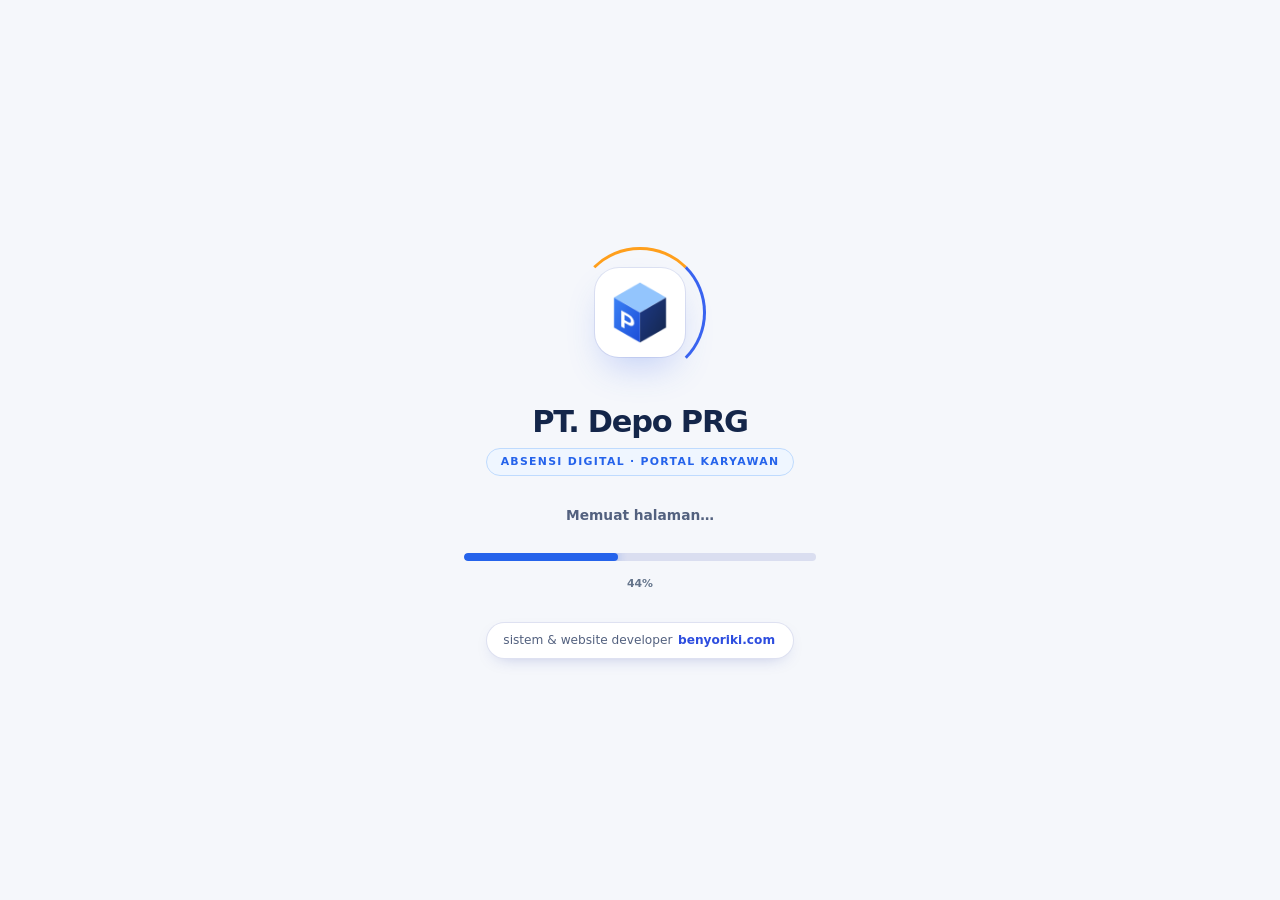
==== commit e1f9f368: "Add files via upload" ====
--- a/index.html
+++ b/index.html
@@ -70,15 +70,15 @@
 <link rel="icon" type="image/png" sizes="32x32" href="logo-32.png" />
 <link rel="apple-touch-icon" href="logo-192.png" />
 <link rel="manifest" href="manifest.webmanifest" />
-<meta name="theme-color" content="#14264A" />
+<meta name="theme-color" content="#1D4ED8" />
 <meta name="apple-mobile-web-app-capable" content="yes" />
 <meta name="apple-mobile-web-app-status-bar-style" content="black-translucent" />
 <meta name="apple-mobile-web-app-title" content="PT. Depo PRG" />
 <meta name="mobile-web-app-capable" content="yes" />
 <script>(function(){try{var t=JSON.parse(localStorage.getItem("rakabu_theme"));if(t!=="light"&&t!=="dark"){t=window.matchMedia&&matchMedia("(prefers-color-scheme: dark)").matches?"dark":"light"}document.documentElement.setAttribute("data-theme",t)}catch(e){}})();</script>
-<link rel="stylesheet" href="style.css?v=40" />
+<link rel="stylesheet" href="style.css?v=42" />
 </head>
-<body>
+<body class="pg-login">
 <div id="app-loading-screen" class="loading-screen" role="status" aria-live="polite" aria-label="Memuat halaman">
   <div class="loading-screen__grid" aria-hidden="true"></div>
   <span class="ls-orb ls-orb--a" aria-hidden="true"></span><span class="ls-orb ls-orb--b" aria-hidden="true"></span>
@@ -103,46 +103,44 @@
   <!-- ============ KIRI: BRANDING (desktop) ============ -->
   <aside class="auth-hero" aria-hidden="true">
     <div class="auth-hero__top">
-      <img class="auth-hero__logo" src="logo-192.png" alt="" width="56" height="56" />
-      <div>
+      <span class="auth-hero__logo-tile"><img class="auth-hero__logo" src="logo-192.png" alt="" width="56" height="56" /></span>
+      <div class="auth-hero__brandbox">
         <strong class="auth-hero__brand">PT. Depo PRG</strong>
-        <span class="auth-hero__brand-sub">Employee Portal &amp; HRIS</span>
-      </div>
-    </div>
-
+        <span class="auth-hero__brand-sub">Employee Portal</span>
+      </div>
+    </div>
+    <p class="auth-hero__tagline">Sistem Absensi &amp; Manajemen Karyawan</p>
     <p class="auth-hero__title">Absensi &amp; manajemen karyawan<br><em>yang rapi dan akurat.</em></p>
     <p class="auth-hero__lead">Absen masuk &amp; pulang dari HP dengan validasi lokasi GPS dan foto, lengkap dengan jadwal, cuti, lembur, dan laporan untuk HR.</p>
 
-    <svg class="auth-hero__art" viewBox="0 0 520 250" role="img" aria-label="Ilustrasi gudang PT. Depo PRG" focusable="false">
+    <svg class="auth-hero__art" viewBox="0 0 520 150" role="img" aria-label="Ilustrasi gudang PT. Depo PRG" focusable="false" preserveAspectRatio="xMidYMax slice">
       <defs>
-        <linearGradient id="ha-sky" x1="0" y1="0" x2="0" y2="1"><stop offset="0" stop-color="#DCE8FF"/><stop offset="1" stop-color="#F4F8FF"/></linearGradient>
-        <linearGradient id="ha-roof" x1="0" y1="0" x2="1" y2="0"><stop offset="0" stop-color="#1E3A8A"/><stop offset="1" stop-color="#2563EB"/></linearGradient>
+        <linearGradient id="ha-roof" x1="0" y1="0" x2="1" y2="0"><stop offset="0" stop-color="#1E40AF"/><stop offset="1" stop-color="#2F6BEA"/></linearGradient>
+        <linearGradient id="ha-wall" x1="0" y1="0" x2="0" y2="1"><stop offset="0" stop-color="#FFFFFF"/><stop offset="1" stop-color="#DCE7FB"/></linearGradient>
+        <linearGradient id="ha-ground" x1="0" y1="0" x2="0" y2="1"><stop offset="0" stop-color="#A5B8D8"/><stop offset="1" stop-color="#8AA0C6"/></linearGradient>
       </defs>
-      <rect width="520" height="250" rx="22" fill="url(#ha-sky)"/>
-      <circle cx="430" cy="52" r="26" fill="#fff" opacity=".85"/>
-      <path d="M0 214h520v36H0z" fill="#CBD7EE"/>
-      <path d="M0 214h520" stroke="#B6C5E3" stroke-width="2"/>
-      <!-- bangunan gudang -->
-      <path d="M52 214V104L260 54l208 50v110Z" fill="#fff" stroke="#C9D6F0" stroke-width="2"/>
-      <path d="M44 106 260 46l216 60-12 14L260 66 56 120Z" fill="url(#ha-roof)"/>
-      <rect x="86" y="130" width="76" height="84" rx="6" fill="#E8EFFD" stroke="#B9C9EA"/>
-      <rect x="182" y="130" width="76" height="84" rx="6" fill="#E8EFFD" stroke="#B9C9EA"/>
-      <rect x="278" y="130" width="76" height="84" rx="6" fill="#E8EFFD" stroke="#B9C9EA"/>
-      <rect x="374" y="130" width="76" height="84" rx="6" fill="#E8EFFD" stroke="#B9C9EA"/>
-      <g stroke="#B9C9EA" stroke-width="2"><path d="M96 146h56M96 160h56M96 174h56M96 188h56M192 146h56M192 160h56M192 174h56M192 188h56M288 146h56M288 160h56M288 174h56M288 188h56M384 146h56M384 160h56M384 174h56M384 188h56"/></g>
-      <!-- papan nama -->
-      <rect x="196" y="84" width="128" height="26" rx="8" fill="#14264A"/>
-      <text x="260" y="102" text-anchor="middle" font-family="Segoe UI,Arial,sans-serif" font-weight="700" font-size="14" fill="#fff">DEPO PRG</text>
-      <!-- pin lokasi -->
-      <g transform="translate(392 18)">
-        <path d="M24 66S4 44 4 28a20 20 0 0 1 40 0c0 16-20 38-20 38Z" fill="#2563EB"/>
-        <circle cx="24" cy="28" r="8" fill="#fff"/>
+      <path d="M0 112c70-18 150-26 250-24 90 2 170 10 270-2v64H0Z" fill="#6FA85A" opacity=".5"/>
+      <rect x="0" y="122" width="520" height="28" fill="url(#ha-ground)"/>
+      <path d="M0 137h520" stroke="#fff" stroke-opacity=".4" stroke-width="2" stroke-dasharray="24 16"/>
+      <rect x="64" y="56" width="340" height="66" fill="url(#ha-wall)"/>
+      <path d="M56 60 206 30 414 50v14H56Z" fill="url(#ha-roof)"/>
+      <rect x="64" y="80" width="340" height="6" fill="#1E40AF"/>
+      <g fill="#B8C9E8" stroke="#9DB2D8" stroke-width="1.2">
+        <rect x="82" y="92" width="40" height="30" rx="2"/><rect x="130" y="92" width="40" height="30" rx="2"/><rect x="178" y="92" width="40" height="30" rx="2"/><rect x="226" y="92" width="40" height="30" rx="2"/><rect x="274" y="92" width="40" height="30" rx="2"/>
       </g>
-      <!-- truk -->
-      <g transform="translate(18 176)">
-        <rect x="0" y="6" width="58" height="32" rx="4" fill="#fff" stroke="#B9C9EA"/>
-        <path d="M58 14h18l10 12v12H58Z" fill="#2563EB"/>
-        <circle cx="18" cy="40" r="7" fill="#14264A"/><circle cx="70" cy="40" r="7" fill="#14264A"/>
+      <g stroke="#9DB2D8" stroke-width="1.1"><path d="M86 100h32M86 108h32M86 116h32M134 100h32M134 108h32M134 116h32M182 100h32M182 108h32M182 116h32M230 100h32M230 108h32M230 116h32M278 100h32M278 108h32M278 116h32"/></g>
+      <rect x="404" y="66" width="70" height="56" rx="2" fill="#EAF1FF"/>
+      <rect x="404" y="62" width="70" height="6" fill="#1E3A8A"/>
+      <rect x="412" y="74" width="54" height="15" rx="3" fill="#1E3A8A"/>
+      <text x="439" y="85" text-anchor="middle" textLength="44" lengthAdjust="spacingAndGlyphs" font-family="Segoe UI,Arial,sans-serif" font-weight="800" font-size="9" fill="#fff">DEPO PRG</text>
+      <rect x="414" y="98" width="14" height="24" rx="1.5" fill="#9DB2D8"/><rect x="434" y="98" width="30" height="14" rx="1.5" fill="#CFE0FF"/>
+      <g transform="translate(300 98)">
+        <rect x="0" y="0" width="84" height="26" rx="3" fill="#fff"/>
+        <rect x="0" y="17" width="84" height="4" fill="#2F6BEA"/>
+        <path d="M84 5h18l10 11v10H84Z" fill="#2F6BEA"/>
+        <path d="M89 9h11l6 7H89Z" fill="#CFE0FF"/>
+        <circle cx="18" cy="27" r="6" fill="#14264A"/><circle cx="18" cy="27" r="2.3" fill="#9DB2D8"/>
+        <circle cx="98" cy="27" r="6" fill="#14264A"/><circle cx="98" cy="27" r="2.3" fill="#9DB2D8"/>
       </g>
     </svg>
 
@@ -163,6 +161,7 @@
 
     <!-- ============ LOGIN KARYAWAN ============ -->
     <div id="view-login">
+      <div class="auth-panel">
       <div class="auth-brand">
         <span class="auth-brand__mark" aria-hidden="true">
           <img src="logo-192.png" alt="" class="auth-brand__mark-img" />
@@ -174,8 +173,8 @@
       </div>
 
       <div class="role-switch" role="group" aria-label="Pilih jenis akun">
-        <span class="role-switch__item is-active" aria-current="true">Karyawan</span>
-        <button type="button" id="admin-access-link" class="role-switch__item">Admin HR</button>
+        <span class="role-switch__item is-active" aria-current="true"><svg class="rs-ico" width="18" height="18" viewBox="0 0 24 24" fill="none" aria-hidden="true"><circle cx="12" cy="8.4" r="3.6" stroke="currentColor" stroke-width="1.8"/><path d="M4.6 20c1-3.6 4-5.6 7.4-5.6s6.4 2 7.4 5.6" stroke="currentColor" stroke-width="1.8" stroke-linecap="round"/></svg>Karyawan</span>
+        <button type="button" id="admin-access-link" class="role-switch__item"><svg class="rs-ico" width="18" height="18" viewBox="0 0 24 24" fill="none" aria-hidden="true"><rect x="3.5" y="7.5" width="17" height="12" rx="2.4" stroke="currentColor" stroke-width="1.8"/><path d="M9 7.5V6a1.5 1.5 0 0 1 1.5-1.5h3A1.5 1.5 0 0 1 15 6v1.5M3.5 12.5h17" stroke="currentColor" stroke-width="1.8" stroke-linecap="round"/></svg>Admin HR</button>
       </div>
 
       <h2>Masuk ke akun Anda</h2>
@@ -187,31 +186,41 @@
         <label for="login-username">ID Karyawan</label>
         <div class="input-icon">
           <svg width="18" height="18" viewBox="0 0 24 24" fill="none" aria-hidden="true"><circle cx="12" cy="8.4" r="3.6" stroke="currentColor" stroke-width="1.7"/><path d="M4.6 20c1-3.6 4-5.6 7.4-5.6s6.4 2 7.4 5.6" stroke="currentColor" stroke-width="1.7" stroke-linecap="round"/></svg>
-          <input id="login-username" name="username" type="text" autocomplete="username" placeholder="Contoh: LKN001" required />
+          <input id="login-username" name="username" type="text" autocomplete="username" placeholder="ID Karyawan (contoh: LKN001)" required />
         </div>
         <span class="field-error" id="login-username-error" role="alert"></span>
 
         <label for="login-password">Kata Sandi</label>
         <div class="pw-field input-icon">
           <svg width="18" height="18" viewBox="0 0 24 24" fill="none" aria-hidden="true"><rect x="5" y="10.5" width="14" height="9.5" rx="2.4" stroke="currentColor" stroke-width="1.7"/><path d="M8.5 10.5V8a3.5 3.5 0 0 1 7 0v2.5" stroke="currentColor" stroke-width="1.7" stroke-linecap="round"/></svg>
-          <input id="login-password" name="password" type="password" autocomplete="current-password" placeholder="Masukkan kata sandi" required />
+          <input id="login-password" name="password" type="password" autocomplete="current-password" placeholder="Password" required />
           <button type="button" class="pw-toggle" data-toggle-for="login-password" aria-label="Tampilkan kata sandi"></button>
         </div>
         <span class="field-error" id="login-password-error" role="alert"></span>
 
+        <div class="auth-row">
+          <label class="check" for="login-remember"><input type="checkbox" id="login-remember" /><span class="check__box" aria-hidden="true"></span><span>Ingat saya</span></label>
+          <button type="button" class="link-btn" id="forgot-password-btn">Lupa Password?</button>
+        </div>
+        <p class="auth-forgot-note" id="forgot-password-note" hidden>Lupa kata sandi? Hubungi Admin HR untuk mengatur ulang kata sandi Anda.</p>
+
         <button type="submit" class="btn btn--primary btn--block" id="login-submit-btn">
-          <span id="login-submit-label">MASUK</span>
+          <span class="btn__ico" data-icon="logIn" data-icon-size="20"></span><span id="login-submit-label">Masuk</span>
         </button>
-        <button type="button" class="btn btn--demo btn--block" id="demo-employee-btn">Masuk dengan Akun Demo</button>
+        <div class="auth-alt">
+          <a href="register.html" class="btn btn--outline" id="register-link"><span class="btn__ico" data-icon="userPlus" data-icon-size="18"></span>Daftar Akun</a>
+        <button type="button" class="btn btn--outline" id="demo-employee-btn"><span class="btn__ico" data-icon="gamepad" data-icon-size="18"></span>Akun Demo</button>
+        </div>
       </form>
-
-      <p class="auth-foot">Belum punya akun? <a href="register.html" class="link-btn">Daftar akun karyawan</a></p>
-      <p class="auth-foot auth-foot--soft">Lupa kata sandi? Hubungi Admin HR untuk bantuan.</p>
-
-      <div class="install-box">
-        <button type="button" class="btn btn--ghost btn--block" data-install-btn>⬇ Instal Aplikasi (PWA)</button>
-        <p class="install-hint" data-install-hint hidden></p>
-      </div>
+      </div><!-- /auth-panel -->
+
+      <ul class="feat-tiles" aria-label="Fitur utama">
+        <li><span data-icon="pin" data-icon-size="26"></span><b>GPS &amp;<br>Geofence</b></li>
+        <li><span data-icon="camera" data-icon-size="26"></span><b>Foto<br>Absensi</b></li>
+        <li><span data-icon="barChart" data-icon-size="26"></span><b>Laporan<br>Excel/PDF</b></li>
+        <li><button type="button" data-install-btn aria-label="Instal aplikasi (PWA)"><span data-icon="phone" data-icon-size="26"></span><b>PWA<br>(Install App)</b></button></li>
+      </ul>
+      <p class="install-hint" data-install-hint hidden></p>
 
       <div class="auth-security">
         <svg width="16" height="16" viewBox="0 0 24 24" fill="none" style="flex-shrink:0;margin-top:2px" aria-hidden="true"><path d="M12 3l7 3v5c0 4.6-3 8.7-7 10-4-1.3-7-5.4-7-10V6l7-3Z" stroke="currentColor" stroke-width="1.6" stroke-linejoin="round"/></svg>
@@ -224,6 +233,7 @@
 
     <!-- ============ LOGIN ADMIN HR ============ -->
     <div id="view-admin-login" hidden>
+      <div class="auth-panel">
       <div class="auth-brand">
         <span class="auth-brand__mark" aria-hidden="true">
           <img src="logo-192.png" alt="" class="auth-brand__mark-img" />
@@ -235,8 +245,8 @@
       </div>
 
       <div class="role-switch" role="group" aria-label="Pilih jenis akun">
-        <button type="button" id="back-to-login-btn" class="role-switch__item" aria-label="Kembali ke login karyawan">← Karyawan</button>
-        <span class="role-switch__item is-active" aria-current="true">Admin HR</span>
+        <button type="button" id="back-to-login-btn" class="role-switch__item" aria-label="Kembali ke login karyawan"><svg class="rs-ico" width="18" height="18" viewBox="0 0 24 24" fill="none" aria-hidden="true"><circle cx="12" cy="8.4" r="3.6" stroke="currentColor" stroke-width="1.8"/><path d="M4.6 20c1-3.6 4-5.6 7.4-5.6s6.4 2 7.4 5.6" stroke="currentColor" stroke-width="1.8" stroke-linecap="round"/></svg>Karyawan</button>
+        <span class="role-switch__item is-active" aria-current="true"><svg class="rs-ico" width="18" height="18" viewBox="0 0 24 24" fill="none" aria-hidden="true"><rect x="3.5" y="7.5" width="17" height="12" rx="2.4" stroke="currentColor" stroke-width="1.8"/><path d="M9 7.5V6a1.5 1.5 0 0 1 1.5-1.5h3A1.5 1.5 0 0 1 15 6v1.5M3.5 12.5h17" stroke="currentColor" stroke-width="1.8" stroke-linecap="round"/></svg>Admin HR</span>
       </div>
 
       <h2>Masuk sebagai Admin</h2>
@@ -260,9 +270,10 @@
         </div>
         <span class="field-error" id="admin-pin-error" role="alert"></span>
 
-        <button type="submit" class="btn btn--primary btn--block" id="admin-submit-btn">MASUK SEBAGAI ADMIN</button>
-        <button type="button" class="btn btn--demo btn--block" id="demo-admin-btn">Masuk dengan Akun Demo Admin</button>
+        <button type="submit" class="btn btn--primary btn--block" id="admin-submit-btn"><span class="btn__ico" data-icon="logIn" data-icon-size="20"></span>Masuk sebagai Admin</button>
+        <button type="button" class="btn btn--outline btn--block" id="demo-admin-btn"><span class="btn__ico" data-icon="gamepad" data-icon-size="20"></span>Akun Demo Admin</button>
       </form>
+      </div><!-- /auth-panel -->
       <p class="fine-print auth-demo-note">Demo — Admin: <b>admin</b> / <b>admin123</b></p>
     </div>
 
@@ -271,10 +282,11 @@
 
 <div id="toast-region" class="toast-region" aria-live="polite"></div>
 
-<script src="config.js?v=40"></script>
-<script src="store.js?v=40"></script>
-<script src="ui-common.js?v=40"></script>
-<script src="modal.js?v=40"></script>
-<script src="auth.js?v=40"></script>
+<script src="config.js?v=42"></script>
+<script src="store.js?v=42"></script>
+<script src="ui-common.js?v=42"></script>
+<script src="modal.js?v=42"></script>
+<script src="auth.js?v=42"></script>
+<script src="ui-v42.js?v=42"></script>
 </body>
 </html>
--- a/style.css
+++ b/style.css
@@ -1,45 +1,8 @@
-/* PT. Depo PRG — Attendance & HRIS | style.css build v40
-   Urutan: 1 dasar/komponen → 2 redesign v3–v7 (terkonsolidasi) → 3 FINAL POLISH v8.
-   Aturan v8 sengaja di akhir & memakai prefiks "html:root:not(.z) body" agar menang atas lapisan lama tanpa !important. */
-/* ==========================================================================
-   DEPO PRG ATTENDANCE — Design System
-   PT. Depo PRG
-   ========================================================================== */
+/* PT. Depo PRG — Employee Portal · style.css v42 (Premium HRIS 2026)
+   Urutan: dasar/komponen → redesign terkonsolidasi → mockup lock v41 → final polish v42.
+   Aturan akhir memakai prefiks "html:root:not(.z) body[.pg-*]" agar menang tanpa !important. */
 :root{--ink-900:#2A130E;--cyan-500:var(--gold-500);--cyan-100:var(--gold-100);--amber-500:var(--gold-500);--amber-100:var(--gold-100);--radius-pill:999px;--font-mono:ui-monospace, Consolas, 'Roboto Mono', 'SF Mono', Menlo, monospace}
 [data-theme="dark"]{--gold-500:#F5A623;--warning-solid:#E3A83F;--glow-brand:0 0 0 1px rgba(242,140,15,.2), 0 0 32px rgba(242,140,15,.18)}
-/* ==========================================================================
-   BUG FIX (PENTING): elemen dengan atribut HTML `hidden` HARUS selalu
-   benar-benar tersembunyi.
-   ==========================================================================
-   Akar masalah "semua tombol tidak berfungsi" / modal sukses tampil dengan
-   data kosong ("—") / modal bertumpuk (Tolak + Konfirmasi bersamaan):
-   Browser punya aturan bawaan `[hidden]{ display:none; }`, TAPI beberapa
-   class di file ini (mis. `.modal-overlay{ display:flex; }` dan
-   `.notif-dot{ display:flex; }`) juga menentukan `display` dengan
-   spesifisitas CSS yang SAMA PERSIS (satu class = satu attribute-selector).
-   Ketika spesifisitas sama, urutan penulisan yang menang — dan karena
-   aturan `.modal-overlay`/`.notif-dot` ditulis SETELAH stylesheet bawaan
-   browser, aturan itu yang menang, BUKAN `[hidden]`. Akibatnya:
-   - `Modal.hide()`/`Modal.hideAll()` (modal.js) MEMANG berhasil
-     memasang atribut `hidden` ke elemen modal (bisa dicek lewat
-     JavaScript/DevTools), TAPI overlay modal tetap tampil MENUTUPI seluruh
-     layar (position:fixed, z-index:400) dan tetap menangkap semua klik —
-     persis seperti "semua tombol tidak merespons".
-   - Modal sukses absen (yang di HTML memang berisi placeholder teks "—"
-     untuk Nama/Waktu/Jarak sebelum diisi JavaScript) ikut tampil sejak
-     halaman pertama kali dibuka/direfresh, PADAHAL belum pernah ada proses
-     absen sama sekali — terlihat seperti "absen berhasil" palsu berisi
-     tanda strip.
-   - Modal lain yang pernah dibuka sebelumnya (mis. "Tolak") tetap terlihat
-     tumpuk di belakang modal yang baru dibuka (mis. "Konfirmasi"), karena
-     KEDUANYA sama-sama masih ter-render `display:flex` walau salah
-     satunya sudah "hidden" secara atribut.
-
-   PERBAIKAN: aturan `[hidden]` di bawah ini SENGAJA diberi `!important`
-   dan diletakkan di paling atas (setelah reset) supaya SELALU menang atas
-   `display` apa pun yang ditentukan class lain, untuk SEMUA elemen di
-   seluruh halaman (modal, badge notifikasi, section navigasi, dst.),
-   bukan cuma menambal satu-dua class yang kebetulan ditemukan sekarang. */
 [hidden]{display:none !important}
 *,*::before,*::after{box-sizing:border-box}
 html,body{height:100%}
@@ -54,11 +17,9 @@
 .mono{font-family:var(--font-mono)}
 .skip-link{position:absolute;padding:.6em 1em;z-index:200}
 .visually-hidden{position:absolute!important;width:1px;height:1px;overflow:hidden;clip:rect(0 0 0 0);white-space:nowrap;border:0;padding:0;margin:-1px}
-/* ---------------- Scrollbar (kosmetik, ringan — cuma warna) ---------------- */
 *{scrollbar-width:thin;scrollbar-color:var(--border-strong) transparent}
 ::-webkit-scrollbar-thumb{border:2px solid transparent;background-clip:padding-box}
 ::-webkit-scrollbar-thumb:hover{background:var(--gold-500);background-clip:padding-box}
-/* ---------------- Buttons ---------------- */
 .btn{display:inline-flex;align-items:center;justify-content:center;gap:.5em;border:1px solid transparent;cursor:pointer;-webkit-tap-highlight-color:transparent}
 .btn:active{transform:scale(.98)}
 .btn--block{width:100%}
@@ -72,7 +33,6 @@
 .link-btn{background:none;border:none;color:var(--link-color);font-size:.86rem;cursor:pointer;padding:0}
 .link-btn:hover{text-decoration:underline}
 .icon-btn{display:inline-flex;align-items:center;justify-content:center;cursor:pointer}
-/* ---------------- Forms ---------------- */
 label{display:block}
 label:first-of-type{margin-top:0}
 input,select,textarea{width:100%;font-family:inherit}
@@ -81,7 +41,6 @@
 .field-error{display:block;color:var(--danger-600)}
 .field-hint{font-size:.78rem;color:var(--text-500);margin-top:.3em}
 .field-row{display:flex;gap:.8em}
-/* ---------------- Cards ---------------- */
 @media (hover:hover){
   .card:hover{transform:translateY(-1px)}
 }
@@ -104,21 +63,18 @@
 .pill--success{background:var(--success-100);color:var(--success-600)}
 .pill--warning{background:var(--warning-100);color:var(--warning-600)}
 .pill--danger{background:var(--danger-100);color:var(--danger-600)}
-/* ---------------- Toasts ---------------- */
-.toast-region{position:fixed;top:1em;left:50%;transform:translateX(-50%);z-index:500;display:flex;flex-direction:column;gap:.5em;width:min(92vw,380px)}
+.toast-region{position:fixed;left:50%;transform:translateX(-50%);z-index:500;display:flex;flex-direction:column;gap:.5em}
 .toast{background:var(--ink-950);color:#fff;font-size:.86rem}
 .toast--success{background:var(--success-600)}
 .toast--error{background:var(--danger-600)}
 .toast--warning{background:var(--warning-solid);color:#241a00}
 .toast--info{background:var(--info-600)}
 @keyframes toast-in{ from{ opacity:0; transform:translateY(-8px);} to{opacity:1; transform:translateY(0);} }
-/* ---------------- Modals ---------------- */
 .modal-overlay{position:fixed;inset:0;background:var(--overlay);z-index:400;display:flex;align-items:center;justify-content:center}
 @keyframes overlay-in{ from{ opacity:0; } to{ opacity:1; } }
 .modal{background:var(--surface);width:100%;max-height:90vh;overflow-y:auto}
 @keyframes modal-in{ from{ opacity:0; transform:translateY(10px) scale(.98);} to{opacity:1; transform:none;} }
 .modal__head{display:flex;align-items:center;justify-content:space-between;margin-bottom:1em}
-/* ---------------- Scrollable table -> card list on mobile ---------------- */
 .data-table{width:100%;border-collapse:collapse}
 .data-table th{text-align:left;text-transform:uppercase;border-bottom:1px solid var(--border)}
 .data-table td{vertical-align:middle}
@@ -130,10 +86,7 @@
 .table-wrap{overflow-x:auto;overflow-y:hidden}
 .table-wrap .data-table{border:none}
 .table-wrap .data-table th:first-child, .table-wrap .data-table td:first-child{padding-left:1em}
-/* ==========================================================================
-   AUTH PAGES (login / register)
-   ========================================================================== */
-.auth-shell{min-height:100vh;position:relative;overflow:hidden}
+.auth-shell{position:relative;overflow:hidden}
 .auth-shell::before{content:"";position:absolute;background:radial-gradient(42% 55% at 18% 12%, var(--brand-600) 0%, transparent 72%),
              radial-gradient(38% 45% at 88% 0%, var(--gold-500) 0%, transparent 70%),
              radial-gradient(50% 60% at 55% 55%, var(--brand-900) 0%, transparent 75%);pointer-events:none}
@@ -164,14 +117,8 @@
 .status-panel__icon{width:64px;height:64px;border-radius:50%;margin:0 auto 1em;display:flex;align-items:center;justify-content:center}
 .spinner{border-radius:50%;border:2.5px solid rgba(255,255,255,.4);border-top-color:#fff;animation:spin .7s linear infinite}
 @keyframes spin{ to{ transform:rotate(360deg); } }
-/* ==========================================================================
-   APP SHELL (employee + admin)
-   ========================================================================== */
 .app-shell{min-height:100vh}
 .app-shell::before{inset:0}
-/* Halaman (section[data-page]) melakukan fade+rise ringan setiap kali
-   ditampilkan (atribut `hidden` dilepas) — murni CSS, tanpa JS tambahan,
-   supaya perpindahan menu terasa hidup tanpa membebani performa. */
 @keyframes page-fade-in{ from{ opacity:0; transform:translateY(8px); } to{ opacity:1; transform:translateY(0); } }
 @media (prefers-reduced-motion:reduce){
   [data-page]:not([hidden]){animation:none}
@@ -202,13 +149,12 @@
 .inline-icon{display:inline-flex;align-items:center;justify-content:center;flex-shrink:0;vertical-align:middle}
 h3 .inline-icon{margin-right:.15em;color:var(--brand-600)}
 .bottom-nav__item .inline-icon{color:inherit}
-.main-content{flex:1;min-width:0;padding:1.1em;padding-bottom:calc(var(--bottomnav-h) + 1.5em)}
+.main-content{flex:1;min-width:0;padding-bottom:calc(var(--bottomnav-h) + 1.5em)}
 .build-badge{display:inline-flex;align-items:center;gap:.4em;margin-top:.55em;font-family:var(--font-mono);font-size:.68rem;color:var(--text-500);background:var(--surface-sunken);border:1px solid var(--border);padding:.25em .6em;border-radius:var(--radius-pill)}
 .build-badge__dot{width:6px;height:6px;border-radius:50%;background:var(--success-600);box-shadow:0 0 0 3px rgba(var(--success-600-rgb), 0.2);flex-shrink:0}
-.bottom-nav{position:fixed;bottom:0;z-index:60;display:flex;align-items:stretch;justify-content:space-around;padding-bottom:env(safe-area-inset-bottom)}
+.bottom-nav{position:fixed;z-index:60;display:flex;align-items:stretch;justify-content:space-around;padding-bottom:env(safe-area-inset-bottom)}
 .bottom-nav__item{flex:1;display:flex;flex-direction:column;align-items:center;justify-content:center;background:none;border:none;cursor:pointer;padding:.4em 0;position:relative}
 .bottom-nav__item.is-active::before{content:"";position:absolute;top:0;left:50%;transform:translateX(-50%);border-radius:0 0 3px 3px}
-/* ---------------- Grid helpers ---------------- */
 .grid-two{display:grid;grid-template-columns:1fr;gap:1em}
 .grid-stats{display:grid;grid-template-columns:repeat(2,1fr)}
 .stack{display:flex;flex-direction:column;gap:1em}
@@ -232,8 +178,6 @@
 .stat-list__item{display:flex;align-items:center;justify-content:space-between}
 .stat-list dt{color:var(--text-500)}
 .stat-list dd{margin:0}
-/* Shift Kerja cards — reuses .card / .stat-card__* building blocks with a
-   coloured accent bar + soft icon tint driven by the shift's --accent-color. */
 .shift-card{position:relative;overflow:hidden}
 .shift-card::before{content:"";position:absolute;left:0;top:0;bottom:0;background:var(--accent-color, var(--brand-600))}
 .shift-card .stat-card__icon{background:var(--surface-sunken);color:var(--accent-color, var(--brand-600))}
@@ -243,27 +187,16 @@
 @media (min-width:960px){
   #shift-grid{grid-template-columns:repeat(3,1fr) !important}
 }
-/* ---------------- Dashboard greeting (headline moment) ---------------- */
-#greeting{font-size:1.6rem;-webkit-background-clip:text;background-clip:text}
+#greeting{-webkit-background-clip:text;background-clip:text}
 [data-theme="dark"] #greeting{-webkit-background-clip:text;background-clip:text}
 @media (min-width:640px){
   #greeting{font-size:1.85rem}
 }
-/* ---------------- Hero status card (deliberate bold moment) ----------------
-   Konsep: "instrumen kehadiran" — bukan kartu gradient generik. Tekstur
-   grid tipis + glow radial di sudut mengesankan panel status alat GPS
-   sungguhan, konsisten dengan tema radar geofencing di bawahnya. */
 .hero-card{color:#fff}
 .hero-card::before{content:"";position:absolute;inset:0;pointer-events:none}
 .hero-card::after{content:"";position:absolute;pointer-events:none}
 .hero-card > *{position:relative;z-index:1}
 .hero-card strong{color:#fff;font-family:var(--font-mono)}
-/* ---------------- Radar / geolocation visual ----------------
-   Elemen paling khas aplikasi ini (satu-satunya "bold moment" yang
-   disengaja) — dibuat terasa seperti instrumen radar/sonar sungguhan:
-   cincin tipis bercahaya, sapuan berpendar, titik dengan denyut halus
-   saat berada di zona aman. Motion di sini BUKAN dekorasi — sapuan
-   merepresentasikan siklus refresh GPS yang sesungguhnya berjalan. */
 .radar-wrap{display:flex;justify-content:center}
 .radar{position:relative}
 .radar::before{content:"";position:absolute;border-radius:50%;pointer-events:none}
@@ -299,7 +232,6 @@
 .warning-banner__icon{flex-shrink:0;color:var(--warning-600);margin-top:1px}
 .warning-banner__title{font-weight:700;margin-bottom:.2em;color:var(--text-900)}
 .warning-banner__timer{font-size:1.1rem;font-weight:800;margin-top:.2em;font-family:var(--font-mono)}
-/* ---------------- Big attendance action buttons ---------------- */
 .action-grid{display:grid;grid-template-columns:1fr 1fr}
 .btn--action{flex-direction:column;align-items:flex-start;text-align:left;justify-content:center}
 .btn--checkin{color:#fff}
@@ -308,7 +240,6 @@
 .btn--action:not(:disabled):hover{box-shadow:0 1px 0 rgba(255,255,255,.18) inset, var(--shadow-md)}
 .btn__icon-badge{display:flex;align-items:center;justify-content:center}
 .btn__sub{font-weight:500}
-/* ---------------- Timeline / history ---------------- */
 .history-list li{display:flex;align-items:center}
 .history-list li:last-child{border-bottom:none}
 .history-list__dot{border-radius:50%;flex-shrink:0}
@@ -316,22 +247,18 @@
 .history-list__time{font-size:.86rem}
 .history-list__meta{color:var(--text-500);font-size:.76rem}
 .history-empty{text-align:center;padding:1.6em 0;color:var(--text-400);font-size:.86rem}
-/* ---------------- Simple bar chart (no libs) ---------------- */
 .bar-chart{display:flex;padding-top:1em}
 .bar-chart__col{gap:.4em}
 .bar-chart__label{font-size:.68rem;color:var(--text-500)}
 .legend{display:flex;flex-wrap:wrap;gap:.9em;margin-top:1em}
 .legend__item{display:flex;align-items:center;gap:.4em;color:var(--text-500)}
 .donut{flex-shrink:0}
-/* ---------------- Empty states ---------------- */
 .empty-state{text-align:center}
 .empty-state svg{margin-bottom:.8em;opacity:.5}
 .empty-state p{font-size:.88rem}
-/* ---------------- Utility ---------------- */
 .flex-between{display:flex;align-items:center;justify-content:space-between;gap:1em}
 .gap-sm{gap:.5em}
 .text-sm{font-size:.82rem}
-/* ---------------- Social link row (Instagram, dll.) ---------------- */
 .social-link-row{display:flex;align-items:center;gap:.9em;border:1px solid var(--border);text-decoration:none;color:inherit;transition:border-color .15s ease, background .15s ease}
 .social-link-row:hover{background:var(--surface-sunken);border-color:var(--border-strong)}
 .social-link-row__icon{width:38px;height:38px;border-radius:11px;flex-shrink:0;background:radial-gradient(circle at 30% 30%, #F58529, #DD2A7B 55%, #8134AF 100%);color:#fff;display:flex;align-items:center;justify-content:center}
@@ -346,14 +273,6 @@
 .profile-head{display:flex;align-items:center;gap:1em;margin-bottom:1.4em}
 .profile-head h3{font-size:1.1rem}
 .profile-head p{color:var(--text-500);font-size:.84rem}
-/* ---------------------------------------------------------------------
-   ID CARD — foto profil karyawan ala kartu identitas/badge kerja, dipakai
-   di halaman Profil. Sengaja dibuat potret (bukan lingkaran kecil) supaya
-   "kelihatan jelas sampai badan" seperti foto absensi lapangan, dengan
-   sentuhan garis holografik tipis di atas foto untuk kesan kartu ID resmi.
-   Kalau karyawan belum unggah foto, area ini otomatis jadi inisial nama
-   di atas gradasi warna brand (lihat avatarMarkup() di ui-common.js).
---------------------------------------------------------------------- */
 .id-card{display:flex;flex-direction:column;align-items:center;gap:.75em;margin-bottom:1.4em;text-align:center}
 .id-card__clip{width:44px;height:13px;border-radius:6px 6px 3px 3px;position:relative;z-index:1;margin-bottom:-6px;background:linear-gradient(180deg, var(--border-strong), var(--border));box-shadow:inset 0 1px 1px rgba(255,255,255,.5), 0 1px 2px rgba(0,0,0,.15)}
 .id-card__clip::after{content:"";position:absolute;left:50%;top:50%;transform:translate(-50%,-50%);width:9px;height:9px;border-radius:50%;background:var(--surface);box-shadow:inset 0 1px 2px rgba(0,0,0,.3)}
@@ -377,17 +296,13 @@
     var(--text-900) 17px 19px, transparent 19px 22px)}
 .form-grid{display:grid;grid-template-columns:1fr;gap:0}
 .section-divider{height:1px;background:var(--border);margin:1.4em 0}
-.critical-modal .critical-modal__icon,
-.success-modal__check{width:60px;height:60px;border-radius:50%;margin:0 auto 1em;display:flex;align-items:center;justify-content:center}
+.critical-modal .critical-modal__icon, .success-modal__check{width:60px;height:60px;border-radius:50%;margin:0 auto 1em;display:flex;align-items:center;justify-content:center}
 .critical-modal__icon{background:var(--danger-100);color:var(--danger-600)}
 .success-modal__check{background:var(--success-100);color:var(--success-600)}
 .critical-modal, .success-modal{text-align:center}
 .success-modal__details{text-align:left;margin:1em 0;background:var(--surface-sunken);padding:.9em 1.1em}
 .success-modal__details div{display:flex;justify-content:space-between;padding:.3em 0;font-size:.86rem}
 .success-modal__details dt{color:var(--text-500)}
-/* ==========================================================================
-   RESPONSIVE
-   ========================================================================== */
 @media (min-width:640px){
   .clock-block{display:block}
   .grid-stats{grid-template-columns:repeat(4,1fr)}
@@ -403,28 +318,16 @@
 @media (max-width:899px){
   .main-content{padding-left:1em;padding-right:1em}
 }
-/* ==========================================================================
-   LOADING SCREEN
-   ==========================================================================
-   Latar putih bersih dengan logo lockup PT. Depo PRG di tengah.
-   Disembunyikan otomatis oleh ui-common.js begitu halaman (dan semua
-   asetnya) selesai dimuat, dengan durasi tampil minimum 3 detik supaya
-   tidak "berkedip" di perangkat cepat — lihat initLoadingScreen().
-   ========================================================================== */
 .loading-screen{position:fixed;inset:0;z-index:9999;display:flex;align-items:center;justify-content:center;overflow:hidden;transition:opacity .45s ease, visibility .45s ease}
 .loading-screen.is-hidden{opacity:0;visibility:hidden;pointer-events:none}
-/* Soft animated aurora blobs — pure CSS, GPU-only transforms, no images */
-.loading-screen::before,
-.loading-screen::after{content:"";position:absolute;z-index:0;width:min(70vmax,760px);height:min(70vmax,760px);border-radius:50%;will-change:transform;animation:loading-blob-float 14s ease-in-out infinite}
+.loading-screen::before, .loading-screen::after{content:"";position:absolute;z-index:0;width:min(70vmax,760px);height:min(70vmax,760px);border-radius:50%;will-change:transform;animation:loading-blob-float 14s ease-in-out infinite}
 .loading-screen::before{top:-22%;left:-18%;background:radial-gradient(circle, rgba(var(--brand-500-rgb), 0.32), transparent 70%)}
 .loading-screen::after{bottom:-24%;right:-16%;background:radial-gradient(circle, rgba(var(--gold-400-rgb), 0.3), transparent 70%);animation-delay:-7s}
 @keyframes loading-blob-float{
   0%,100%{ transform:translate(0,0) scale(1); }
   50%{ transform:translate(4%,5%) scale(1.1); }
 }
-/* Subtle dot-grid texture for a "technical/modern" feel */
 .loading-screen__grid{position:absolute;inset:0;z-index:0;pointer-events:none}
-.loading-screen__inner{width:min(340px,86vw)}
 @keyframes loading-card-in{
   from{ opacity:0; transform:translateY(12px) scale(.96); }
   to{ opacity:1; transform:translateY(0) scale(1); }
@@ -443,15 +346,10 @@
   .loading-screen__logo img{width:180px}
 }
 @media (prefers-reduced-motion:reduce){
-  .loading-screen::before, .loading-screen::after,
-  .loading-screen__logo, .loading-screen__logo::before, .loading-screen__logo img,
-  .loading-screen__inner, .loading-screen__text span, .loading-screen__progress-bar::after{animation:none !important}
+  .loading-screen::before, .loading-screen::after, .loading-screen__logo, .loading-screen__logo::before, .loading-screen__logo img, .loading-screen__inner, .loading-screen__text span, .loading-screen__progress-bar::after{animation:none !important}
   .loading-screen__progress-bar{transition:none}
 }
-/* ==========================================================================
-   GROUP CHAT — "Grup Karyawan" (gaya WhatsApp, ringan & responsif)
-   ========================================================================== */
-.chat-shell{position:relative;display:flex;flex-direction:column;background:var(--surface);border:1px solid var(--border);overflow:hidden;height:calc(100vh - var(--header-h) - var(--bottomnav-h) - 2.6em);min-height:420px}
+.chat-shell{position:relative;display:flex;flex-direction:column;background:var(--surface);border:1px solid var(--border);overflow:hidden;min-height:420px}
 @media (min-width:900px){
   .chat-shell{height:calc(100vh - var(--header-h) - 3.2em)}
 }
@@ -476,7 +374,7 @@
 .chat-row{display:flex;align-items:flex-end;gap:.5em;margin-top:.55em;max-width:100%}
 .chat-row--grouped{margin-top:.14em}
 .chat-row--mine{flex-direction:row-reverse}
-.chat-bubble{position:relative;max-width:min(76%, 480px);background:var(--surface);box-shadow:var(--shadow-sm);font-size:.9rem}
+.chat-bubble{position:relative;background:var(--surface);box-shadow:var(--shadow-sm);font-size:.9rem}
 [data-theme="dark"] .chat-bubble--mine{color:#fff}
 .chat-bubble__name{display:block;font-size:.76rem;font-weight:800;color:var(--brand-600);margin-bottom:.15em}
 [data-theme="dark"] .chat-bubble__name{color:var(--gold-400)}
@@ -505,26 +403,20 @@
 .chat-shell__composer .icon-btn{flex-shrink:0}
 .chat-shell__composer .icon-btn--send{color:#fff;border-color:transparent}
 .chat-shell__composer .icon-btn--send:disabled{opacity:.45;cursor:not-allowed;box-shadow:none}
-/* Info grup (daftar anggota) */
 .chat-info-row{display:flex;align-items:center;gap:.75em;padding:.55em 0;border-bottom:1px solid var(--border)}
 .chat-info-row:last-child{border-bottom:none}
 .chat-info-row__text{display:flex;flex-direction:column;gap:.1em;font-size:.86rem}
 .chat-info-row__text span{color:var(--text-500);font-size:.76rem}
-/* Badge jumlah pesan belum dibaca pada menu navigasi */
 .nav-chat-badge{display:inline-flex;align-items:center;justify-content:center;padding:0 .3em;border-radius:var(--radius-pill);background:var(--danger-600);color:#fff;font-weight:800;margin-left:auto}
 .bottom-nav__item .nav-chat-badge{position:absolute;margin:0;box-shadow:0 0 0 2px var(--surface)}
 @media (prefers-reduced-motion:reduce){
   .chat-bubble__delete{transition:none}
 }
-/* ==========================================================================
-   MENU EKSPOR (dropdown CSV / Excel / PDF) — dipakai di Rekap Absensi & Laporan
-   ========================================================================== */
 .export-menu{position:relative;display:inline-block}
 .export-menu__list{position:absolute;top:calc(100% + .4em);right:0;z-index:20;background:var(--surface);border:1px solid var(--border);padding:.4em;display:flex;flex-direction:column;gap:.15em}
 .export-menu__list button{display:flex;align-items:center;gap:.6em;width:100%;text-align:left;padding:.55em .7em;border-radius:10px;border:none;background:none;cursor:pointer;font-size:.86rem;font-weight:600;color:var(--text-700);font-family:var(--font-body)}
 .export-menu__list button:hover{background:var(--surface-sunken);color:var(--brand-700)}
 .export-menu__list .inline-icon{color:var(--brand-600);flex-shrink:0}
-/* ---------------- Absen foto (kamera + stempel) ---------------- */
 .att-cam{text-align:left}
 .att-cam__stage{position:relative;background:#000;border-radius:var(--radius-md,12px);overflow:hidden;aspect-ratio:3/4;max-height:62vh;margin:0 auto 1em;display:flex;align-items:center;justify-content:center}
 .att-cam__canvas, .att-cam__shot{width:100%;height:100%;object-fit:contain;display:block;background:#000}
@@ -532,14 +424,6 @@
 .att-cam__msg{position:absolute;inset:0;display:flex;align-items:center;justify-content:center;padding:1.2em;text-align:center;color:#fff;font-size:.9rem;font-weight:600;background:rgba(0,0,0,.6)}
 .att-cam__actions{display:flex;flex-direction:column;gap:.5em}
 .photo-viewer__img{width:100%;border-radius:10px;display:block}
-/* ==========================================================================
-   REDESIGN v2 — tema "Navy & Orange" (ringan, kompatibel Windows 7)
-   ==========================================================================
-   - Tanpa blur/backdrop-filter, tanpa color-mix(), tanpa font eksternal,
-     tanpa animasi tak berujung (kecuali sapuan radar & spinner) supaya enteng
-     di PC lama dan browser terakhir untuk Windows 7 (Chrome/Edge 109).
-   - Blok ini sengaja ditaruh PALING AKHIR agar menimpa gaya lama di atas.
-   ========================================================================== */
 :root{--ink-950:#070D1F;--gold-500-rgb:242,140,15;--gold-400-rgb:251,176,64;--success-600-rgb:14,110,78;--border-strong-rgb:201,210,228}
 [data-theme="dark"]{--gold-600:#FBB040;--gold-100:#2E2107;--brand-500-rgb:108,147,255;--brand-100-rgb:26,42,92;--success-600-rgb:52,211,153;--border-strong-rgb:46,63,115}
 body{font-family:var(--font-body);color:var(--text-900);-webkit-font-smoothing:antialiased}
@@ -548,7 +432,6 @@
 [data-page]:not([hidden]){animation:none}
 .stat-card,.btn,.card{transition:none}
 .btn--primary::before{display:none}
-/* ---- Kartu & tombol ---- */
 .card__head h3{display:flex;align-items:center;color:var(--text-900)}
 .card__head .inline-icon{color:var(--brand-600)}
 .btn--primary{color:#fff;border:none}
@@ -556,8 +439,7 @@
 input,select,textarea{color:var(--text-900)}
 input:focus,select:focus,textarea:focus{outline:none}
 .badge,.pill{font-weight:700}
-/* ---- Halaman login / daftar ---- */
-.auth-shell{min-height:100vh;display:flex;align-items:center}
+.auth-shell{display:flex;align-items:center}
 .auth-shell::before{animation:none;filter:none;opacity:1;inset:0;height:auto}
 .auth-card{background:var(--surface);border:none;z-index:1}
 .auth-card::before{animation:none;height:4px;background:linear-gradient(90deg,var(--gold-500),var(--gold-400),var(--brand-500))}
@@ -572,14 +454,11 @@
   .auth-shell{gap:5em}
 }
 .auth-security{background:var(--surface-sunken);border:1px solid var(--border)}
-/* ---- Header & navigasi ---- */
 .app-header{padding-top:3px}
 .brand-credit{display:none !important}
 .sidebar__link{border-radius:12px;font-weight:600;transform:none}
 .sidebar__link:hover{transform:none}
-/* Warna sidebar gelap HANYA untuk .sidebar (menu "Lainnya" di modal ikut tema) */
 .sidebar .sidebar__group-label{text-transform:uppercase}
-/* Menu "Lainnya" (modal) mengikuti tema terang/gelap */
 .modal .sidebar__link{color:var(--text-700)}
 .modal .sidebar__link:hover{background:var(--surface-sunken);color:var(--text-900)}
 .modal .sidebar__link.is-active{background:var(--brand-100);color:var(--brand-600)}
@@ -588,7 +467,6 @@
 .bottom-nav{border-top:1px solid var(--border)}
 .bottom-nav__item.is-active::before{background:var(--gold-500);width:28px;height:3px}
 .main-content{width:100%;margin:0 auto}
-/* ---- Dashboard ---- */
 .hero-card .badge--neutral{font-size:.9rem;padding:.45em 1em}
 .location-card .card__head{margin-bottom:.4em}
 .radar__ring--office{border-color:var(--gold-500)}
@@ -598,11 +476,9 @@
 .btn--action:disabled{color:var(--text-400)}
 .progress-track{background:var(--surface-sunken);border-radius:99px}
 .progress-track__fill{border-radius:99px}
-/* ---- Tabel & daftar ---- */
 .history-list li{border-bottom:1px solid var(--border)}
 .modal{animation:none}
 .toast{animation:none}
-/* ---- Loading screen (ringan, tanpa blur) ---- */
 .loading-screen::before,.loading-screen::after,.loading-screen__logo::before,.loading-screen__progress-bar::after{display:none}
 .loading-screen__logo{animation:none;margin-bottom:1.2em}
 .loading-screen__logo img{filter:none}
@@ -613,7 +489,6 @@
   .page-title h2{font-size:1.35rem}
   .btn--action{min-height:112px}
 }
-/* Dashboard karyawan: 2 kolom di layar lebar supaya tidak ada ruang kosong */
 @media (min-width:900px){
   .dash-grid{display:grid;grid-template-columns:minmax(0,1fr) minmax(0,1fr);grid-template-rows:auto auto 1fr;gap:1em;align-items:start}
   .dash-grid > :nth-child(2){grid-template-columns:1fr}
@@ -627,16 +502,12 @@
   .dash-grid > :nth-child(4).grid-two{grid-template-columns:1fr}
 }
 svg text{font-family:var(--font-body)}
-/* ---- Tombol demo & instal ---- */
 .btn--demo{margin-top:.7em}
 .btn--demo:hover{filter:brightness(.97)}
 .install-box[hidden], .install-hint[hidden]{display:none}
 .install-hint{margin:.7em 0 0;padding:.7em .9em;font-size:.8rem;line-height:1.5;color:var(--text-700);background:var(--surface-sunken);border:1px solid var(--border);border-radius:var(--radius-sm)}
 .icon-btn[hidden]{display:none}
-/* ==========================================================================
-   LOADING SCREEN v2 — logo dengan cincin putar, nama tidak terpotong
-   ========================================================================== */
-.loading-screen__inner{width:min(340px,88vw);gap:0}
+.loading-screen__inner{gap:0}
 .loading-screen__logo{flex-direction:column;gap:0}
 .loading-screen__logo::before{display:block;content:"";position:absolute;top:0;left:50%;border-radius:50%;border:3px solid transparent;border-top-color:var(--gold-500);border-right-color:rgba(242,140,15,.35);animation:ld-spin 1s linear infinite}
 @keyframes ld-spin{ to{ transform:rotate(360deg); } }
@@ -649,17 +520,14 @@
 @media (prefers-reduced-motion:reduce){
   .loading-screen__logo::before{animation:none}
 }
-/* ---- Layar potret yang lebar (mis. "Situs desktop" di HP): susun vertikal ---- */
 @media (min-width:900px) and (max-aspect-ratio:1/1){
   .auth-shell{flex-direction:column;gap:1.6em;justify-content:center}
   .auth-hero{text-align:center;max-width:560px}
   .auth-hero__logo{margin-left:auto;margin-right:auto}
   .auth-hero__list{display:none}
 }
-/* ---- HP yang membuka "Situs desktop": perbesar UI agar terbaca ---- */
 html.dop{font-size:125%}
 html.dop .sidebar{--sidebar-w:300px}
-/* ---- Perbaikan kontras (hasil audit otomatis terang & gelap) ---- */
 [data-theme="dark"] .chip.is-active{background:#2F55D4;border-color:#2F55D4;color:#fff}
 [data-theme="dark"] .btn--danger{background:#C93A2C;color:#fff}
 [data-theme="dark"] .btn--danger-ghost{color:var(--danger-600);border-color:var(--danger-600)}
@@ -667,31 +535,15 @@
 body,.app-shell,.main-content,.card,.app-header,.bottom-nav,.sidebar,.modal,.auth-card{transition:none !important}
 .skip-link{background:var(--brand-700);color:#fff}
 [data-theme="dark"] .modal .sidebar__link.is-active,[data-theme="dark"] .modal .sidebar__link.is-active .inline-icon,[data-theme="dark"] .modal .sidebar__link.is-active svg{color:#fff}
-/* ===== REDESIGN v3 START ===== */
-/* ==========================================================================
-   REDESIGN v3 — "Aurora Navy & Orange" 2026  (build v35)
-   ==========================================================================
-   Tujuan: tampilan HP & PC jauh lebih modern, tetap ENTENG untuk Windows 7
-   (Chrome/Edge 109, Firefox ESR 115):
-   - TANPA backdrop-filter / blur / filter / color-mix() / :has() / @layer
-   - TANPA font eksternal (Segoe UI / Roboto / system-ui)
-   - animasi terbatas: sapuan radar, spinner, denyut titik status (opacity),
-     dan satu kali slide-up modal (transform) — semuanya murah.
-   - Ukuran memakai rem agar skala otomatis benar di HP mode "Situs desktop"
-     (lihat DETEKSI "SITUS DESKTOP" di ui-common.js -> <html class="dop">).
-   - Blok ini sengaja PALING AKHIR supaya menimpa gaya lama di atas.
-   ========================================================================== */
 :root{--acc:29,63,168}
 html{-webkit-text-size-adjust:100%}
 body{font-size:.97rem;line-height:1.5}
 h1,h2,h3{letter-spacing:-.018em}
 ::selection{background:rgba(242,140,15,.28)}
 .mono{font-variant-numeric:tabular-nums}
-/* ---- Latar halaman: cahaya lembut statis (bukan fixed, tanpa animasi) ---- */
 .app-shell{position:relative}
 .app-shell::before{display:block;content:"";position:absolute;left:0;right:0;top:0;z-index:-1;pointer-events:none}
 [data-theme="dark"] .app-shell::before{background:radial-gradient(48% 60% at 8% 0%,rgba(76,123,255,.16),transparent 70%),radial-gradient(40% 55% at 96% 4%,rgba(255,138,0,.10),transparent 70%)}
-/* ---- Header ---- */
 .app-header{height:var(--header-h);padding:0 1rem;box-shadow:none}
 .app-header::after{content:"";position:absolute;left:0;bottom:-1px;pointer-events:none}
 .app-header__brand{gap:.75rem}
@@ -707,7 +559,6 @@
 .icon-btn:active{background:var(--border)}
 .notif-dot{top:-.3rem;right:-.3rem;min-width:1.1rem;height:1.1rem;font-size:.64rem;box-shadow:0 0 0 2px var(--surface)}
 .avatar-btn{width:2.5rem;height:2.5rem;border-radius:50%;color:#fff;border:2px solid var(--surface);box-shadow:0 0 0 1px var(--border-strong);font-size:.85rem;letter-spacing:.02em}
-/* ---- Sidebar (PC) ---- */
 .sidebar{width:var(--sidebar-w);padding:1.2rem .85rem 2rem;border-right:none;background:linear-gradient(180deg,#0A1233 0%,#0B1640 60%,#0D1B4D 100%)}
 .sidebar .sidebar__group-label{color:#7E91C6;font-size:.66rem;font-weight:800;letter-spacing:.12em;margin:1.3rem .7rem .45rem;padding:0}
 .sidebar .sidebar__group-label:first-child{margin-top:.2rem}
@@ -719,14 +570,12 @@
 .sidebar .sidebar__link.is-active .inline-icon,.sidebar .sidebar__link.is-active svg{color:#FFB347}
 .sidebar__link.is-active::before{left:-.85rem;top:22%;bottom:22%;width:.25rem;background:#FF8A00;box-shadow:0 0 10px rgba(255,138,0,.7);border-radius:0 .3rem .3rem 0}
 .modal .sidebar__link{border-radius:.85rem;padding:.8rem .9rem;font-size:.95rem}
-/* ---- Judul halaman & sapaan ---- */
 .main-content{max-width:76rem;padding:1.1rem 1rem calc(var(--bottomnav-h) + 2.8rem + env(safe-area-inset-bottom))}
 .page-title{margin-bottom:1.15rem}
 .page-title h2{font-size:1.55rem}
 .page-title p{font-size:.88rem;color:var(--text-500);margin-top:.2rem}
-#greeting{background:none;-webkit-text-fill-color:currentColor;color:var(--text-900);font-size:1.7rem;font-weight:800}
+#greeting{background:none;-webkit-text-fill-color:currentColor;color:var(--text-900);font-weight:800}
 [data-theme="dark"] #greeting{background:none;-webkit-text-fill-color:currentColor}
-/* ---- Kartu ---- */
 .card{background:var(--surface);border:1px solid var(--border);padding:1.2rem}
 .card:hover{transform:none;box-shadow:var(--shadow-sm)}
 .card__head{margin-bottom:.95rem}
@@ -737,7 +586,6 @@
 .stat-list dt{font-size:.84rem}
 .stat-list dd{font-weight:800;font-size:.9rem}
 .mt-1{margin-top:1rem}
-/* ---- Hero status ---- */
 .hero-card::after{inset:auto;right:-3.2rem;top:-3.2rem;width:11rem;height:11rem;border-radius:50%;background:none;border:1px solid rgba(255,255,255,.16);box-shadow:0 0 0 1.5rem rgba(255,255,255,.045),0 0 0 3rem rgba(255,255,255,.025)}
 .hero-card .text-muted{color:rgba(255,255,255,.74)}
 .hero-card .badge{font-weight:800;border-radius:99px;letter-spacing:.02em}
@@ -750,7 +598,6 @@
 .hero-card .badge--danger{background:rgba(255,122,107,.22);color:#FFB4AA;border:1px solid rgba(255,122,107,.5)}
 .hero-card strong{font-weight:800}
 @keyframes dot-pulse{ 0%,100%{ opacity:.35; } 50%{ opacity:1; } }
-/* ---- Radar: panel "instrumen" gelap ---- */
 .radar-wrap{position:relative;overflow:hidden;padding:1.3rem 0;margin-bottom:.9rem;background:radial-gradient(70% 70% at 50% 45%,#1C327F 0%,#0C1747 60%,#081030 100%);border:1px solid rgba(255,255,255,.06)}
 .radar-wrap::before{content:"";position:absolute;inset:0;pointer-events:none;opacity:.8;background-image:linear-gradient(rgba(255,255,255,.055) 1px,transparent 1px),linear-gradient(90deg,rgba(255,255,255,.055) 1px,transparent 1px);background-size:1.6rem 1.6rem;-webkit-mask-image:radial-gradient(closest-side,#000 40%,transparent 100%);mask-image:radial-gradient(closest-side,#000 40%,transparent 100%)}
 .radar{width:11.5rem;height:11.5rem;z-index:1}
@@ -769,7 +616,6 @@
 .progress-caption{font-size:.78rem}
 .fine-print{font-family:var(--font-body);font-size:.74rem}
 .pill{font-size:.76rem;font-weight:700;padding:.34rem .8rem}
-/* ---- Tombol aksi besar ---- */
 .card.action-card{padding:0;background:transparent;border:none;box-shadow:none}
 .action-grid{gap:.85rem}
 .btn--action{padding:1.1rem 1.15rem;gap:.1rem;border:none;position:relative;overflow:hidden}
@@ -782,7 +628,6 @@
 .btn__icon-badge{width:2.5rem;height:2.5rem;background:rgba(255,255,255,.22);border:1px solid rgba(255,255,255,.3);margin-bottom:.55rem}
 .btn__label{font-weight:800}
 .btn__sub{font-family:var(--font-body);font-size:.74rem;opacity:.9}
-/* ---- Tombol umum ---- */
 .btn{min-height:2.85rem;padding:.65rem 1.2rem;font-weight:700;font-size:.92rem}
 .btn--sm{min-height:2.2rem;padding:.4rem .9rem;border-radius:.7rem;font-size:.8rem}
 .btn--primary{box-shadow:0 10px 20px -10px rgba(29,63,168,.85),inset 0 1px 0 rgba(255,255,255,.22)}
@@ -796,7 +641,6 @@
 .link-btn{font-weight:700}
 .chip{padding:.5rem 1rem;font-weight:700;font-size:.82rem}
 .chip.is-active{background:var(--brand-grad);border-color:transparent;color:#fff;box-shadow:0 6px 14px -8px rgba(29,63,168,.9)}
-/* ---- Formulir ---- */
 label{font-size:.8rem;font-weight:700;color:var(--text-700);margin:.8rem 0 .4rem}
 input,select,textarea{font-size:1rem;min-height:2.95rem;padding:.7rem .95rem}
 textarea{min-height:5.5rem}
@@ -804,9 +648,7 @@
 input[type="file"]{min-height:0}
 .pw-field .pw-toggle{right:.5rem;font-size:1rem}
 .field-error{font-size:.78rem}
-/* ---- Badge ---- */
 .badge{padding:.34rem .8rem;font-size:.76rem}
-/* ---- Statistik ---- */
 .grid-stats{gap:.8rem}
 .stat-card{padding:1.1rem 1.05rem;border:1px solid var(--border);box-shadow:var(--shadow-sm);background:var(--surface)}
 .stat-card::before{display:none}
@@ -827,7 +669,6 @@
 .bar-chart__bar{background:linear-gradient(180deg,#4C7BFF,#1D3FA8)}
 .legend__item{font-size:.78rem}
 .legend__swatch{width:.65rem;height:.65rem;border-radius:50%}
-/* ---- Tabel & daftar ---- */
 .table-wrap{border:1px solid var(--border);background:var(--surface);box-shadow:var(--shadow-sm)}
 .data-table{font-size:.88rem}
 .data-table th{font-size:.68rem;font-weight:800;letter-spacing:.07em;padding:.8rem .9rem;background:var(--surface-sunken);color:var(--text-500)}
@@ -839,7 +680,6 @@
 .history-list__time{font-weight:800}
 .empty-state{padding:2.4rem 1rem}
 .export-menu__list{min-width:12rem;border-radius:var(--radius-md);box-shadow:var(--shadow-md)}
-/* ---- Navigasi bawah (HP): kapsul melayang ---- */
 .bottom-nav{left:.75rem;right:.75rem;bottom:calc(.65rem + env(safe-area-inset-bottom));height:var(--bottomnav-h);padding:.35rem;gap:.15rem;border:1px solid var(--border);background:var(--surface);box-shadow:0 14px 32px -10px rgba(11,18,48,.38),0 2px 6px rgba(11,18,48,.08)}
 [data-theme="dark"] .bottom-nav{box-shadow:0 14px 32px -10px rgba(0,0,0,.85)}
 .bottom-nav__item{border-radius:1.15rem;font-size:.68rem;font-weight:700;gap:.18rem;color:var(--text-500)}
@@ -848,7 +688,6 @@
 [data-theme="dark"] .bottom-nav__item.is-active{color:#fff;background:#1D2F66}
 .bottom-nav__item .nav-chat-badge{top:.2rem;right:22%}
 .nav-chat-badge{min-width:1.1rem;height:1.1rem;font-size:.64rem}
-/* ---- Modal ---- */
 .modal-overlay{padding:1.2rem;animation:none}
 .modal{max-width:26rem;padding:1.5rem;border:1px solid var(--border);box-shadow:var(--shadow-lg)}
 .modal--wide{max-width:40rem}
@@ -858,12 +697,10 @@
 .toast-region{top:calc(.8rem + env(safe-area-inset-top));width:min(92vw,24rem)}
 .toast{font-weight:600;box-shadow:var(--shadow-lg)}
 .spinner{width:1.15rem;height:1.15rem}
-/* ---- Profil / ID card ---- */
 .id-card__photo-wrap{width:9.5rem;height:12.4rem;border-radius:1.4rem}
 .avatar-lg{width:4.75rem;height:4.75rem}
 .photo-viewer{max-width:32rem}
-/* ---- Chat ---- */
-.chat-shell{border-radius:var(--radius-lg);box-shadow:var(--shadow-md);height:calc(100vh - var(--header-h) - var(--bottomnav-h) - 5.4rem);height:calc(100dvh - var(--header-h) - var(--bottomnav-h) - 5.4rem)}
+.chat-shell{border-radius:var(--radius-lg);box-shadow:var(--shadow-md);height:calc(100dvh - var(--header-h) - var(--bottomnav-h) - 5.4rem)}
 .chat-shell__head{background:linear-gradient(135deg,#0A1233,#13235A 60%,#1D3FA8);padding:.9rem 1.1rem}
 .chat-avatar{width:2.4rem;height:2.4rem}
 .chat-avatar--sm{width:1.9rem;height:1.9rem}
@@ -878,8 +715,7 @@
 .chat-shell__composer input[type="text"]{min-height:2.6rem}
 .chat-shell__composer .icon-btn--send{background:linear-gradient(135deg,#FFA62B,#E0600A);border:none}
 .chat-shell__composer .icon-btn--send:hover{box-shadow:0 6px 14px -6px rgba(224,96,10,.8)}
-/* ---- Login & daftar ---- */
-.auth-shell{min-height:100vh;min-height:100dvh;padding:1.5rem 1rem}
+.auth-shell{min-height:100dvh;padding:1.5rem 1rem}
 .auth-shell::before{background-image:linear-gradient(rgba(255,255,255,.04) 1px,transparent 1px),linear-gradient(90deg,rgba(255,255,255,.04) 1px,transparent 1px);background-size:2.4rem 2.4rem;-webkit-mask-image:radial-gradient(75% 65% at 50% 40%,#000 0%,transparent 100%);mask-image:radial-gradient(75% 65% at 50% 40%,#000 0%,transparent 100%)}
 .auth-card{max-width:26.5rem;padding:2rem 1.6rem 1.6rem}
 .auth-card--wide{max-width:36rem}
@@ -911,22 +747,17 @@
   html:not(.dop) .auth-hero__lead,html:not(.dop) .auth-hero__list{display:block}
   html:not(.dop) #view-login .auth-brand,html:not(.dop) .auth-card--wide .auth-brand{display:flex}
 }
-/* layar lebar yang berorientasi potret (tablet / HP "Situs desktop"): tetap vertikal */
 @media (min-width:900px) and (max-aspect-ratio:1/1){
   html:not(.dop) .auth-shell{flex-direction:column;gap:1.6rem}
   html:not(.dop) .auth-hero{text-align:center}
   html:not(.dop) .auth-hero__logo{margin-left:auto;margin-right:auto}
   html:not(.dop) .auth-hero__list{display:none}
 }
-/* ---- Loading screen ---- */
-.loading-screen__inner{width:min(21.5rem,88vw)}
 .loading-screen__logo::before{width:7.75rem;height:7.75rem;margin-left:-3.875rem}
 .loading-screen__progress{max-width:none}
-/* ---- Pemilih rentang & util kecil ---- */
 .social-link-row{border-radius:var(--radius-md);padding:.9rem 1rem}
 .skip-link{top:-3rem;left:.5rem;border-radius:.6rem}
 .skip-link:focus{top:.5rem;left:.5rem}
-/* ---- Desktop (>=900px, bukan "Situs desktop" di HP) ---- */
 @media (min-width:900px){
   html:not(.dop) .main-content{padding:1.8rem 2.2rem 2.2rem}
   html:not(.dop) .page-title h2{font-size:1.8rem}
@@ -946,14 +777,14 @@
 }
 @media (max-width:639px){
   .modal-overlay{align-items:flex-end;padding:0}
-  .modal{max-width:none !important;width:100%;border-radius:1.6rem 1.6rem 0 0;border-bottom:none;max-height:88vh;max-height:88dvh;padding:1.5rem 1.25rem calc(1.4rem + env(safe-area-inset-bottom));animation:sheet-up .24s cubic-bezier(.2,.8,.2,1);position:relative}
+  .modal{max-width:none !important;width:100%;border-radius:1.6rem 1.6rem 0 0;border-bottom:none;max-height:88dvh;padding:1.5rem 1.25rem calc(1.4rem + env(safe-area-inset-bottom));animation:sheet-up .24s cubic-bezier(.2,.8,.2,1);position:relative}
   .modal::before{content:"";display:block;width:2.6rem;height:.3rem;border-radius:99px;background:var(--border-strong);margin:-.6rem auto 1rem}
   .modal.success-modal::before,.modal.critical-modal::before{margin-bottom:.8rem}
   .auth-card{padding:1.7rem 1.25rem 1.4rem}
   .field-row{gap:.6rem}
 }
 html.dop .modal-overlay{align-items:flex-end;padding:0}
-html.dop .modal{max-width:none !important;width:100%;border-radius:1.6rem 1.6rem 0 0;border-bottom:none;max-height:88vh;max-height:88dvh;padding:1.5rem 1.25rem calc(1.4rem + env(safe-area-inset-bottom));animation:sheet-up .24s cubic-bezier(.2,.8,.2,1);position:relative}
+html.dop .modal{max-width:none !important;width:100%;border-radius:1.6rem 1.6rem 0 0;border-bottom:none;max-height:88dvh;padding:1.5rem 1.25rem calc(1.4rem + env(safe-area-inset-bottom));animation:sheet-up .24s cubic-bezier(.2,.8,.2,1);position:relative}
 html.dop .modal::before{content:"";display:block;width:2.6rem;height:.3rem;border-radius:99px;background:var(--border-strong);margin:-.6rem auto 1rem}
 html.dop .modal.success-modal::before,html.dop .modal.critical-modal::before{margin-bottom:.8rem}
 html.dop .auth-card{padding:1.7rem 1.25rem 1.4rem}
@@ -966,12 +797,6 @@
 @media (prefers-reduced-motion:reduce){
   .modal{animation:none}
 }
-/* ==========================================================================
-   MODE "SITUS DESKTOP" DI HP  (<html class="dop">, diatur ui-common.js)
-   Viewport ~980px tetapi layar fisik HP -> paksa tata letak versi HP.
-   Ukuran huruf dasar (rem) sudah diskalakan oleh JS, sehingga semua elemen
-   berbasis rem tampil sama persis seperti di HP biasa.
-   ========================================================================== */
 html.dop .sidebar{display:none}
 html.dop .bottom-nav{display:flex}
 html.dop .clock-block{display:none}
@@ -991,17 +816,9 @@
 html.dop .page-title h2{font-size:1.5rem}
 html.dop #greeting{font-size:1.7rem}
 html.dop .loading-screen__inner{width:min(21.5rem,88%)}
-/* ===== REDESIGN v3 END ===== */
-/* ===== REDESIGN v4 START ===== */
-/* ==========================================================================
-   REDESIGN v4 — "Aurora Bento 2026" (build v36)
-   Tetap ringan untuk Windows 7 (Chrome/Edge 109): TANPA backdrop-filter,
-   blur, filter, color-mix(), nesting CSS. Animasi hanya transform/opacity.
-   ========================================================================== */
 :root{--amber-grad:linear-gradient(135deg,#FFB02E 0%,#F26B0F 100%)}
 body{background:var(--bg);font-feature-settings:"tnum" 0}
 .app-shell::before{height:30rem;background:radial-gradient(46% 62% at 6% 0%,rgba(58,100,240,.17),transparent 70%),radial-gradient(38% 55% at 98% 2%,rgba(255,150,30,.13),transparent 70%)}
-/* ---- Entrance (transform/opacity saja) ---- */
 @keyframes rise-in{ from{ opacity:0; transform:translateY(14px); } to{ opacity:1; transform:none; } }
 .dash-grid > *,.grid-stats > *,[data-page]:not([hidden]) > .card,[data-page]:not([hidden]) > .grid-two > *{animation:rise-in .5s var(--ease) both}
 .dash-grid > :nth-child(2),.grid-stats > :nth-child(2){animation-delay:.05s}
@@ -1014,7 +831,6 @@
 @media (prefers-reduced-motion:reduce){
   .dash-grid > *,.grid-stats > *,[data-page] > *,[data-page] .grid-two > *{animation:none !important}
 }
-/* ---- Header ---- */
 .app-header{background:var(--surface);border-bottom:1px solid var(--border)}
 .app-header::after{width:100%;height:1px;background:linear-gradient(90deg,#FF9F1C,#3A64F0 45%,rgba(58,100,240,0));opacity:.7}
 .app-header__brand .brand-mark{border-radius:1rem}
@@ -1025,7 +841,6 @@
 .icon-btn{border-radius:50%;transition:transform .15s var(--ease),background .15s}
 .icon-btn:active{transform:scale(.92)}
 .avatar-btn{background:var(--brand-grad)}
-/* ---- Sidebar melayang (PC) ---- */
 @media (min-width:900px){
   html:not(.dop) .sidebar{margin:.85rem 0 .85rem .85rem;top:calc(var(--header-h) + .85rem);height:calc(100vh - var(--header-h) - 1.7rem);border-radius:1.7rem;width:calc(var(--sidebar-w) - .9rem);background:radial-gradient(120% 40% at 0% 0%,rgba(58,100,240,.38),transparent 60%),radial-gradient(90% 30% at 100% 100%,rgba(255,150,30,.18),transparent 70%),linear-gradient(180deg,#0A1233 0%,#0B1640 100%);box-shadow:0 24px 50px -20px rgba(10,18,51,.65)}
   html:not(.dop) .sidebar__link{border-radius:1rem;transition:background .15s,color .15s,transform .15s var(--ease)}
@@ -1034,29 +849,24 @@
   html:not(.dop) .sidebar__link.is-active::before{left:.25rem;top:26%;bottom:26%;width:.22rem;border-radius:9px}
   html:not(.dop) .main-content{max-width:82rem}
 }
-/* ---- Judul halaman ---- */
 .page-title h2{font-weight:800;letter-spacing:-.035em}
 #greeting{font-size:clamp(1.65rem,4.6vw,2.2rem);line-height:1.1;letter-spacing:-.04em}
 .page-title.flex-between{gap:.8rem 1rem;flex-wrap:wrap;align-items:flex-start}
 .page-title.flex-between > div:first-child{flex:1 1 16rem;min-width:0}
 .page-title.flex-between > div:last-child{flex:0 0 auto}
-/* ---- Kartu ---- */
 .card{border-radius:var(--radius-md);box-shadow:var(--shadow-sm);transition:box-shadow .25s var(--ease),transform .25s var(--ease),border-color .25s}
 @media (hover:hover){
   .card:hover{box-shadow:var(--shadow-md)}
 }
 .card__head h3 .inline-icon{background:linear-gradient(135deg,var(--brand-100),var(--surface-sunken));box-shadow:inset 0 0 0 1px var(--border)}
-/* ---- Hero ---- */
 .hero-card{position:relative;overflow:hidden;padding:1.7rem 1.5rem;border:0;border-radius:var(--radius-lg);background:radial-gradient(70% 140% at 100% 0%,rgba(255,150,30,.55),transparent 60%),radial-gradient(60% 120% at 0% 100%,rgba(58,100,240,.55),transparent 65%),linear-gradient(135deg,#091033 0%,#14246B 60%,#2547D0 100%);box-shadow:0 26px 50px -22px rgba(20,36,107,.85),inset 0 1px 0 rgba(255,255,255,.14)}
 .hero-card::before{opacity:.35;background-image:radial-gradient(rgba(255,255,255,.55) 1px,transparent 1.2px);background-size:1.1rem 1.1rem;-webkit-mask-image:linear-gradient(120deg,#000,transparent 70%);mask-image:linear-gradient(120deg,#000,transparent 70%)}
 .hero-card .badge{font-size:.95rem;padding:.6rem 1.2rem}
 .hero-card strong{font-size:1.25rem;font-variant-numeric:tabular-nums;letter-spacing:-.01em}
-/* ---- Radar ---- */
 .radar-wrap{border-radius:1.4rem;box-shadow:inset 0 0 0 1px rgba(255,255,255,.08),inset 0 -30px 60px -30px rgba(0,0,0,.5)}
 .pill{border-radius:99px;border:1px solid transparent}
 .pill--success{border-color:rgba(21,127,73,.25)}
 .pill--danger{border-color:rgba(196,52,31,.25)}
-/* ---- Tombol absen ---- */
 .btn--action{min-height:9rem;border-radius:1.6rem;transition:transform .2s var(--ease),box-shadow .2s var(--ease)}
 .btn--action::before{content:"";position:absolute;inset:0;pointer-events:none;background:linear-gradient(160deg,rgba(255,255,255,.22),rgba(255,255,255,0) 45%)}
 @media (hover:hover){
@@ -1065,18 +875,15 @@
 .btn__label{font-size:1.15rem;letter-spacing:.01em}
 .btn__icon-badge{border-radius:50%}
 .btn--action:disabled{border-radius:1.6rem;background:repeating-linear-gradient(135deg,var(--surface-sunken) 0 .6rem,transparent .6rem 1.2rem),var(--surface)}
-/* ---- Tombol umum ---- */
 .btn{border-radius:1rem;transition:transform .15s var(--ease),box-shadow .2s,filter .2s}
 .btn:active:not(:disabled){transform:scale(.97)}
 .btn--primary{background:var(--brand-grad)}
 .btn--ghost:hover{border-color:var(--brand-600);color:var(--brand-600)}
 .chip{border-radius:99px}
-/* ---- Form ---- */
 input,select,textarea{border-radius:1rem;background:var(--surface-sunken);border:1.5px solid transparent;box-shadow:inset 0 0 0 1px var(--border);transition:box-shadow .15s,background .15s}
 input:focus,select:focus,textarea:focus{background:var(--surface);border-color:var(--brand-600);box-shadow:0 0 0 .22rem rgba(58,100,240,.22)}
 .field-row{flex-wrap:wrap}
 .field-row > *{flex:1 1 11rem;min-width:0}
-/* ---- Statistik (bento) ---- */
 .stat-card{border-radius:1.3rem;transition:transform .25s var(--ease),box-shadow .25s var(--ease)}
 .stat-card::after{background:radial-gradient(circle at 100% 0,rgba(var(--acc),.2),transparent 62%)}
 .stat-card__icon{box-shadow:inset 0 0 0 1px rgba(var(--acc),.2)}
@@ -1084,29 +891,23 @@
 @media (hover:hover){
   .stat-card:hover{transform:translateY(-3px);box-shadow:var(--shadow-md)}
 }
-/* ---- Grafik ---- */
 .bar-chart{align-items:flex-end;gap:.6rem;padding:.3rem 0 0}
 .bar-chart__col{position:relative;flex:1;height:100%;display:flex;flex-direction:column;justify-content:flex-end;align-items:center;background:linear-gradient(var(--surface-sunken),var(--surface-sunken)) no-repeat center bottom/70% calc(100% - 1.6rem);border-radius:.8rem}
 .bar-chart__bar{width:70%;max-width:2.4rem;min-height:.4rem;border-radius:.6rem .6rem .3rem .3rem;transition:height .6s var(--ease)}
 .bar-chart__label{font-weight:700;margin-top:.4rem}
-/* ---- Tabel & empty state ---- */
 .table-wrap{border-radius:1.2rem}
 .data-table th{position:sticky;top:0;white-space:nowrap}
 .data-table td[colspan],.data-table .empty-state{white-space:normal;text-align:center;min-width:0}
 .empty-state{color:var(--text-500);font-weight:600;border:1.5px dashed var(--border-strong);border-radius:1.2rem;background:var(--surface-sunken)}
 .empty-state::before{content:"";display:block;width:3rem;height:3rem;margin:0 auto .8rem;border-radius:1rem;background:var(--brand-100) url("data:image/svg+xml,%3Csvg xmlns='http://www.w3.org/2000/svg' width='24' height='24' viewBox='0 0 24 24' fill='none' stroke='%232D4DDF' stroke-width='1.8' stroke-linecap='round' stroke-linejoin='round'%3E%3Cpath d='M4 7h16M4 12h10M4 17h6'/%3E%3C/svg%3E") center/1.5rem no-repeat}
 .history-list li{border-radius:.8rem}
-/* ---- Navigasi bawah (HP) ---- */
 .bottom-nav{border-radius:1.8rem}
 .bottom-nav__item{transition:background .2s,color .2s,transform .15s var(--ease)}
 .bottom-nav__item:active{transform:scale(.94)}
 .bottom-nav__item.is-active{background:linear-gradient(135deg,var(--brand-100),var(--surface-sunken));box-shadow:inset 0 0 0 1px var(--border)}
-/* ---- Modal & toast ---- */
 .modal{border-radius:1.8rem}
 .toast{border-radius:99px;padding:.8rem 1.3rem}
-/* ---- Profil ---- */
 .id-card__photo-wrap{box-shadow:0 22px 40px -20px rgba(20,36,107,.7)}
-/* ---- Login & daftar ---- */
 .auth-shell{background:radial-gradient(55% 45% at 8% 4%,rgba(58,100,240,.6) 0%,transparent 62%),radial-gradient(45% 45% at 96% 98%,rgba(255,150,30,.38) 0%,transparent 62%),linear-gradient(160deg,#040819 0%,#0A1440 55%,#14246B 100%)}
 .auth-card{border-radius:2rem;box-shadow:0 40px 90px -26px rgba(0,0,0,.8),0 0 0 1px rgba(255,255,255,.08),inset 0 1px 0 rgba(255,255,255,.1);animation:rise-in .6s var(--ease) both}
 .auth-hero__list li{transition:transform .25s var(--ease),background .25s}
@@ -1115,7 +916,6 @@
 }
 .auth-hero__title{letter-spacing:-.04em}
 .btn--demo{border-radius:1rem}
-/* ---- Kecil ---- */
 :focus-visible{border-radius:.5rem}
 ::-webkit-scrollbar{width:.6rem;height:.6rem}
 ::-webkit-scrollbar-thumb{background:var(--border-strong);border-radius:9px}
@@ -1125,13 +925,6 @@
   .stat-card__value{font-size:2.1rem}
   .btn--action{min-height:8rem}
 }
-/* ===== REDESIGN v4 END ===== */
-/* ===== REDESIGN v5 START ===== */
-/* ==========================================================================
-   v5 — Loading screen baru + mode TERANG diperbaiki total (build v37)
-   Ringan: hanya transform/opacity, tanpa blur/filter/color-mix.
-   ========================================================================== */
-/* ---------- LOADING SCREEN (mengikuti tema terang/gelap) ---------- */
 .loading-screen{--ls-text:#0A1128;--ls-sub:#53617F;--ls-track:rgba(27,47,158,.12);--ls-line:rgba(27,47,158,.07);--ls-chip:rgba(255,255,255,.75);--ls-chip-b:rgba(27,47,158,.14);--ls-logo-glow:rgba(58,100,240,.28);color:var(--ls-text)}
 [data-theme="dark"] .loading-screen{--ls-text:#F2F5FF;--ls-sub:#A5B3DA;--ls-track:rgba(255,255,255,.1);--ls-line:rgba(255,255,255,.05);--ls-chip:rgba(255,255,255,.07);--ls-chip-b:rgba(255,255,255,.16);--ls-logo-glow:rgba(76,123,255,.4)}
 .loading-screen__grid{opacity:1;background-image:linear-gradient(var(--ls-line) 1px,transparent 1px),linear-gradient(90deg,var(--ls-line) 1px,transparent 1px);background-size:2.4rem 2.4rem;-webkit-mask-image:radial-gradient(70% 60% at 50% 45%,#000,transparent 100%);mask-image:radial-gradient(70% 60% at 50% 45%,#000,transparent 100%)}
@@ -1165,9 +958,7 @@
   .ls-spin,.ls-ring,.loading-screen__logo img,.loading-screen__progress-bar::after,.loading-screen__inner{animation:none !important}
   .ls-ring{display:none}
 }
-/* ---------- MODE TERANG: palet menyeluruh ---------- */
 :root:not([data-theme="dark"]) body{background:#F4F7FE}
-/* Hero status: kaca terang berwarna biru-oranye lembut */
 :root:not([data-theme="dark"]) .hero-card{color:#0A1128}
 :root:not([data-theme="dark"]) .hero-card::before{background-image:radial-gradient(rgba(45,77,223,.35) 1px,transparent 1.2px)}
 :root:not([data-theme="dark"]) .hero-card::after{border-color:rgba(45,77,223,.18)}
@@ -1178,7 +969,6 @@
 :root:not([data-theme="dark"]) .hero-card .badge--warning{background:#FFF1D6;color:#8F5E12;border-color:#F5C66E}
 :root:not([data-theme="dark"]) .hero-card .badge--info{background:#E6ECFF;color:#1B2F9E;border-color:#B4C5FF}
 :root:not([data-theme="dark"]) .hero-card .badge--danger{background:#FDE8E5;color:#B3261E;border-color:#F3A9A1}
-/* Radar: panel biru muda */
 :root:not([data-theme="dark"]) .radar-wrap{border:1px solid #D4DFF8;box-shadow:inset 0 0 0 1px rgba(255,255,255,.8)}
 :root:not([data-theme="dark"]) .radar-wrap::before{background-image:linear-gradient(rgba(27,47,158,.07) 1px,transparent 1px),linear-gradient(90deg,rgba(27,47,158,.07) 1px,transparent 1px)}
 :root:not([data-theme="dark"]) .radar::before{background:radial-gradient(closest-side,rgba(58,100,240,.2),transparent 72%)}
@@ -1187,10 +977,8 @@
 :root:not([data-theme="dark"]) .radar__ring--office{border-color:#F08A00;background:radial-gradient(circle,rgba(255,166,43,.32),rgba(255,166,43,.08) 70%)}
 :root:not([data-theme="dark"]) .radar__limit-label{color:#2B3856;font-weight:700}
 :root:not([data-theme="dark"]) .radar__tick{background:rgba(27,47,158,.35)}
-/* Sidebar PC: putih bersih, aksen biru-oranye */
 @media (min-width:900px){
-  :root:not([data-theme="dark"]) html:not(.dop) .sidebar,
-  html:not(.dop):not([data-theme="dark"]) .sidebar{background:linear-gradient(180deg,#FFFFFF 0%,#F4F7FF 100%);border:1px solid var(--border);box-shadow:0 18px 40px -26px rgba(27,47,158,.35)}
+  :root:not([data-theme="dark"]) html:not(.dop) .sidebar, html:not(.dop):not([data-theme="dark"]) .sidebar{background:linear-gradient(180deg,#FFFFFF 0%,#F4F7FF 100%);border:1px solid var(--border);box-shadow:0 18px 40px -26px rgba(27,47,158,.35)}
 }
 :root:not([data-theme="dark"]) .sidebar .sidebar__group-label{color:#7B89AA}
 :root:not([data-theme="dark"]) .sidebar .sidebar__link{color:#2B3856}
@@ -1200,13 +988,11 @@
 :root:not([data-theme="dark"]) .sidebar .sidebar__link.is-active{background:linear-gradient(90deg,#E3EBFF,#FFF2DF);color:#1B2F9E;box-shadow:inset 0 0 0 1px #D2DEFB}
 :root:not([data-theme="dark"]) .sidebar .sidebar__link.is-active .inline-icon,:root:not([data-theme="dark"]) .sidebar .sidebar__link.is-active svg{color:#E07000}
 :root:not([data-theme="dark"]) .sidebar__link.is-active::before{box-shadow:none}
-/* Header, chat, kartu */
 :root:not([data-theme="dark"]) .chat-shell__head{background:linear-gradient(135deg,#3A64F0,#2547D0)}
 :root:not([data-theme="dark"]) .app-header{background:#fff}
 :root:not([data-theme="dark"]) .card,:root:not([data-theme="dark"]) .stat-card{border-color:#E1E8F7}
 :root:not([data-theme="dark"]) .bottom-nav{background:#fff;border-color:#E1E8F7}
 :root:not([data-theme="dark"]) .btn--action:disabled{border-color:#CBD5EA}
-/* Login & daftar (mode terang) */
 :root:not([data-theme="dark"]) .auth-shell{background:radial-gradient(55% 45% at 8% 4%,rgba(58,100,240,.28) 0%,transparent 62%),radial-gradient(45% 45% at 96% 98%,rgba(255,150,30,.3) 0%,transparent 62%),linear-gradient(160deg,#F9FBFF 0%,#EAF0FF 55%,#FFF2E0 100%)}
 :root:not([data-theme="dark"]) .auth-shell::before{background-image:linear-gradient(rgba(27,47,158,.06) 1px,transparent 1px),linear-gradient(90deg,rgba(27,47,158,.06) 1px,transparent 1px)}
 :root:not([data-theme="dark"]) .auth-card{background:#fff;box-shadow:0 34px 70px -28px rgba(27,47,158,.45),0 0 0 1px #DCE5FA}
@@ -1218,14 +1004,6 @@
 :root:not([data-theme="dark"]) .auth-hero__list li{background:#fff;border-color:#DCE5FA;color:#53617F;box-shadow:var(--shadow-sm)}
 :root:not([data-theme="dark"]) .auth-hero__list b{color:#0A1128}
 :root:not([data-theme="dark"]) .auth-hero__ico{color:#E07000;background:#FFF2DF;border-color:#F7D7A5}
-/* ===== REDESIGN v5 END ===== */
-/* ===== REDESIGN v6 START ===== */
-/* ==========================================================================
-   v6 — Polesan warna bersih, login rapi, jam hero (build v38)
-   Prinsip: hindari campuran transparan biru+oranye (jadi abu/beige keruh);
-   pakai warna solid & gradasi dengan titik tengah yang bersih.
-   ========================================================================== */
-/* ---- Loading: warna lebih bersih ---- */
 .loading-screen{background:radial-gradient(60% 50% at 10% 4%,rgba(58,100,240,.13),transparent 65%),radial-gradient(55% 45% at 94% 98%,rgba(255,159,28,.16),transparent 65%),linear-gradient(170deg,#FAFCFF 0%,#EEF3FF 60%,#F7F4FF 100%)}
 [data-theme="dark"] .loading-screen{background:radial-gradient(60% 50% at 10% 4%,rgba(58,100,240,.45),transparent 65%),radial-gradient(55% 45% at 94% 98%,rgba(255,159,28,.24),transparent 65%),linear-gradient(170deg,#040819 0%,#0A1440 60%,#14246B 100%)}
 .ls-orb--a{background:radial-gradient(closest-side,rgba(58,100,240,.12),transparent)}
@@ -1235,24 +1013,19 @@
 .loading-screen__progress-bar{background:linear-gradient(90deg,#3A64F0 0%,#7B5CFF 55%,#FF9F1C 100%)}
 .ls-credit{background:#fff;box-shadow:0 6px 18px -10px rgba(27,47,158,.35)}
 [data-theme="dark"] .ls-credit{background:rgba(255,255,255,.07);box-shadow:none}
-/* ---- Hero terang: bersih, tanpa beige ---- */
 :root:not([data-theme="dark"]) .hero-card{background:linear-gradient(135deg,#FFFFFF 0%,#EAF0FF 100%);border:1px solid #D6E1FA;box-shadow:0 22px 40px -26px rgba(45,77,223,.5),inset 0 1px 0 #fff}
 :root:not([data-theme="dark"]) .hero-card::after{right:-2.5rem;top:-2.5rem;width:10rem;height:10rem;border:0;background:radial-gradient(closest-side,#FFD9A0 0%,rgba(255,217,160,0) 100%);box-shadow:none;opacity:.9}
 :root:not([data-theme="dark"]) .hero-card::before{opacity:.35}
-/* ---- Jam digital di hero ---- */
 .hero-clock{font-family:var(--font-display);font-size:clamp(2rem,9vw,2.6rem);font-weight:800;line-height:1;letter-spacing:-.04em;font-variant-numeric:tabular-nums;margin-bottom:.55rem;color:#fff}
 :root:not([data-theme="dark"]) .hero-card .hero-clock{color:#0A1128}
 .hero-card > div:first-child{min-width:0}
-/* ---- Radar terang: sapuan lembut ---- */
 :root:not([data-theme="dark"]) .radar__sweep{background:conic-gradient(from 0deg,rgba(240,138,0,.42),rgba(240,138,0,0) 28%)}
 :root:not([data-theme="dark"]) .radar-wrap{background:radial-gradient(70% 70% at 50% 45%,#FFFFFF 0%,#EAF1FF 70%,#DDE8FF 100%)}
-/* ---- Form terang: putih + border tegas ---- */
 :root:not([data-theme="dark"]) input,:root:not([data-theme="dark"]) select,:root:not([data-theme="dark"]) textarea{background:#fff;border:1.5px solid #D3DDF3;box-shadow:0 1px 2px rgba(10,17,40,.04)}
 :root:not([data-theme="dark"]) input::placeholder,:root:not([data-theme="dark"]) textarea::placeholder{color:#8A97B5}
 :root:not([data-theme="dark"]) input:focus,:root:not([data-theme="dark"]) select:focus,:root:not([data-theme="dark"]) textarea:focus{border-color:#2D4DDF;box-shadow:0 0 0 .22rem rgba(58,100,240,.2)}
 :root:not([data-theme="dark"]) .btn--demo{background:#FFF8EC;border:1.5px solid #F6D9A8;color:#B45309}
 :root:not([data-theme="dark"]) .auth-security{background:#F1F5FF;border:1px solid #DCE5FA;color:#2B3856}
-/* ---- Login: rapat & rapi ---- */
 .field-error{min-height:0;margin-top:.25rem}
 .field-error:empty{display:none}
 .auth-card label{margin-top:1rem}
@@ -1267,38 +1040,19 @@
 .install-box .btn--ghost{background:transparent;border:1.5px dashed var(--border-strong);color:var(--text-700);font-weight:700}
 .install-box .btn--ghost:hover{border-style:solid}
 .auth-security{margin-top:1rem}
-/* ---- Pemoles kecil ---- */
 .pill--neutral{background:var(--surface-sunken)}
 .card__head h3{letter-spacing:-.02em}
 .stat-list__item:last-child{border-bottom:0}
-/* ===== REDESIGN v6 END ===== */
-/* ===== REDESIGN v7 START — PREMIUM HRIS 2026 (build v39) ===== */
-/* ==========================================================================
-   PT. DEPO PRG — EMPLOYEE PORTAL & HRIS 2026
-   Lapisan desain terakhir (menimpa v3–v6). Prinsip: Apple-inspired
-   minimalism + Luxury Corporate Blue. Tanpa font eksternal, tanpa blur,
-   tanpa animasi berat, tanpa gradient mencolok.
-   Semua warna lewat CSS variable. Prefiks selector "html:root:not(.z) body"
-   hanya untuk menaikkan spesifisitas agar menang atas aturan v5
-   (":root:not([data-theme=dark]) ...") tanpa !important.
-   ========================================================================== */
-/* ---------- 1. DESIGN TOKENS ---------- */
 :root{color-scheme:light;--navy:#14264A;--blue:#2563EB;--blue-electric:#3B82F6;--blue-soft:#EFF6FF;--success:#16A34A;--warning:#F59E0B;--danger:#DC2626;--bg:#F5F7FB;--surface:#FFFFFF;--surface-raised:#FFFFFF;--surface-sunken:#F0F4FA;--border:#E3E9F3;--border-strong:#CBD5E5;--text-900:#172033;--text-700:#334155;--text-500:#64748B;--text-400:#64748B;--overlay:rgba(15,23,42,.5);--brand-900:#0E1B38;--brand-700:#14264A;--brand-600:#2563EB;--brand-500:#3B82F6;--brand-100:#EFF6FF;--brand-ink:var(--brand-700);--brand-grad:linear-gradient(135deg,#2563EB 0%,#1D4ED8 100%);--link-color:#2563EB;--gold-600:#B45309;--gold-500:#F59E0B;--gold-400:#FBBF24;--gold-100:#FEF3C7;--success-600:#15803D;--success-100:#DCFCE7;--warning-600:#B45309;--warning-solid:#F59E0B;--warning-100:#FEF3C7;--danger-600:#B91C1C;--danger-100:#FEE2E2;--info-600:#1D4ED8;--info-100:#DBEAFE;--radius-sm:12px;--radius-md:16px;--radius-lg:22px;--shadow-sm:0 1px 2px rgba(23,32,51,.05),0 1px 3px rgba(23,32,51,.04);--shadow-md:0 2px 6px rgba(23,32,51,.05),0 10px 24px -8px rgba(23,32,51,.10);--shadow-lg:0 18px 48px -12px rgba(23,32,51,.22);--glow-brand:0 0 0 3px rgba(37,99,235,.22);--ease:cubic-bezier(.2,.8,.2,1);--header-h:64px;--sidebar-w:244px;--bottomnav-h:64px;--brand-600-rgb:37,99,235;--brand-500-rgb:59,130,246;--brand-100-rgb:239,246,255;--surface-rgb:255,255,255;--text-500-rgb:100,116,139;--text-900-rgb:23,32,51;--font-display:system-ui,-apple-system,'Segoe UI Variable Display','Segoe UI',Roboto,'Helvetica Neue',Arial,sans-serif;--font-body:system-ui,-apple-system,'Segoe UI Variable Text','Segoe UI',Roboto,'Helvetica Neue',Arial,sans-serif}
 :root:not([data-theme="dark"]){--bg:#F5F7FB;--surface-sunken:#F0F4FA;--border:#E3E9F3;--brand-100:#EFF6FF}
 [data-theme="dark"]{color-scheme:dark;--bg:#0B1220;--surface:#111B2E;--surface-raised:#162238;--surface-sunken:#0D1626;--border:#22304A;--border-strong:#33456A;--text-900:#E8EEF9;--text-700:#C5D0E4;--text-500:#94A3B8;--text-400:#94A3B8;--overlay:rgba(2,6,16,.72);--brand-600:#60A5FA;--brand-500:#93C5FD;--brand-100:#16284A;--brand-ink:#BFDBFE;--link-color:#93C5FD;--success-600:#4ADE80;--success-100:#10301F;--warning-600:#FBBF24;--warning-100:#33260A;--danger-600:#F87171;--danger-100:#3A1518;--info-600:#93C5FD;--info-100:#16284A;--shadow-sm:0 1px 2px rgba(0,0,0,.4);--shadow-md:0 8px 22px -8px rgba(0,0,0,.55);--shadow-lg:0 20px 50px -12px rgba(0,0,0,.7);--brand-600-rgb:96,165,250;--surface-rgb:17,27,46;--text-500-rgb:148,163,184;--text-900-rgb:232,238,249}
-html:root:not(.z) body{background:var(--bg);color:var(--text-900);font-family:var(--font-body)}
+html:root:not(.z) body{color:var(--text-900);font-family:var(--font-body)}
 :focus-visible{outline:2px solid var(--blue-electric);outline-offset:2px}
-html:root:not(.z) body .mono{font-variant-numeric:tabular-nums}
-/* ---------- 2. TOMBOL ---------- */
-html:root:not(.z) body .btn{border-radius:14px;font-weight:700;min-height:44px}
-html:root:not(.z) body .btn--primary{background:var(--blue);background-image:none;color:#fff;border:0;box-shadow:0 6px 16px -6px rgba(37,99,235,.55)}
 html:root:not(.z) body .btn--primary:hover:not(:disabled){background:#1D4ED8}
-html:root:not(.z) body .btn--primary:active:not(:disabled){transform:translateY(1px)}
 html:root:not(.z) body .btn:disabled{opacity:.55;cursor:not-allowed;box-shadow:none}
 html:root:not(.z) body .btn--ghost{background:var(--surface);border:1.5px solid var(--border-strong);color:var(--text-700);box-shadow:none}
 html:root:not(.z) body .btn--ghost:hover:not(:disabled){border-color:var(--blue);color:var(--blue);background:var(--blue-soft)}
 html[data-theme="dark"]:root body .btn--ghost:hover:not(:disabled){background:var(--brand-100);color:var(--brand-ink);border-color:var(--brand-600)}
-html:root:not(.z) body .btn--sm{min-height:36px;border-radius:11px}
 html:root:not(.z) body .btn--demo{background:var(--blue-soft);border:1.5px dashed #93C5FD;color:#1D4ED8}
 html[data-theme="dark"]:root body .btn--demo{background:var(--brand-100);border-color:#3B5C9A;color:var(--brand-ink)}
 html:root:not(.z) body .btn--danger{background:var(--danger);color:#fff}
@@ -1307,10 +1061,7 @@
 html:root:not(.z) body .spinner{border-color:var(--border-strong);border-top-color:var(--blue)}
 html:root:not(.z) body .spinner--on-dark{display:inline-block;width:16px;height:16px;border:2px solid rgba(255,255,255,.4);border-top-color:#fff;border-radius:50%;vertical-align:-3px;margin-right:6px;animation:spin .7s linear infinite}
 @keyframes spin{ to{ transform:rotate(360deg); } }
-/* ---------- 3. FORM ---------- */
 html:root:not(.z) body input,html:root:not(.z) body select,html:root:not(.z) body textarea{border-radius:14px;border:1.5px solid var(--border-strong);background:var(--surface);color:var(--text-900);box-shadow:none;min-height:46px}
-html:root:not(.z) body textarea{min-height:88px}
-html:root:not(.z) body input:focus,html:root:not(.z) body select:focus,html:root:not(.z) body textarea:focus{border-color:var(--blue);box-shadow:var(--glow-brand);outline:none}
 html:root:not(.z) body label{font-weight:600;font-size:.84rem;color:var(--text-700)}
 html:root:not(.z) body .field-error{color:var(--danger-600);font-size:.8rem;font-weight:600}
 .input-icon{position:relative}
@@ -1325,9 +1076,8 @@
 .form-status[data-kind="error"]{background:var(--danger-100);color:var(--danger-600);border-color:rgba(220,38,38,.3)}
 .form-status[data-kind="success"]{background:var(--success-100);color:var(--success-600);border-color:rgba(22,163,74,.3)}
 .form-status[hidden]{display:none}
-/* ---------- 4. KARTU, BADGE, PILL ---------- */
-html:root:not(.z) body .card{background:var(--surface);border:1px solid var(--border);border-radius:var(--radius-md);box-shadow:var(--shadow-sm)}
-html:root:not(.z) body .card__head h3{font-size:1rem;font-weight:700;letter-spacing:-.01em}
+html:root:not(.z) body .card{background:var(--surface);border:1px solid var(--border)}
+html:root:not(.z) body .card__head h3{font-weight:700;letter-spacing:-.01em}
 html:root:not(.z) body .card__head h3 .inline-icon{background:var(--blue-soft);color:var(--blue);box-shadow:none;border-radius:10px}
 html[data-theme="dark"]:root body .card__head h3 .inline-icon{background:var(--brand-100);color:var(--brand-ink)}
 html:root:not(.z) body .badge,html:root:not(.z) body .pill{border-radius:999px;font-weight:700;letter-spacing:.01em}
@@ -1343,8 +1093,7 @@
 .section-head h3{font-size:1rem;font-weight:700}
 .big-figure{font-size:1.5rem;font-weight:800;letter-spacing:-.02em;font-variant-numeric:tabular-nums}
 .date-chip{display:inline-flex;align-items:center;padding:.4rem .9rem;border-radius:999px;background:var(--surface);border:1px solid var(--border);font-size:.82rem;font-weight:600;color:var(--text-700);white-space:nowrap}
-/* ---------- 5. HEADER ---------- */
-html:root:not(.z) body .app-header{background:var(--surface);border-bottom:1px solid var(--border);box-shadow:none;height:var(--header-h);padding:0 1rem;gap:.8rem}
+html:root:not(.z) body .app-header{border-bottom:1px solid var(--border);box-shadow:none;height:var(--header-h);padding:0 1rem;gap:.8rem}
 html:root:not(.z) body .app-header::after{display:none}
 html:root:not(.z) body .app-header__brand .brand-mark{border-radius:12px;background:var(--surface)}
 html:root:not(.z) body .app-header__brand .brand-text h1{font-size:1rem;font-weight:800;color:var(--navy);letter-spacing:-.02em}
@@ -1359,12 +1108,10 @@
 html:root:not(.z) body .notif-dot{background:var(--danger);color:#fff}
 .header-search{display:none;align-items:center;gap:.5rem;flex:1 1 auto;max-width:420px;margin:0 auto 0 1.2rem;padding:0 .9rem;height:42px;border-radius:14px;background:var(--surface-sunken);border:1px solid var(--border);color:var(--text-500)}
 .header-search:focus-within{border-color:var(--blue);box-shadow:var(--glow-brand);background:var(--surface)}
-html:root:not(.z) body .header-search input{border:0;background:transparent;box-shadow:none;min-height:38px;padding:0;width:100%;font-size:.9rem}
-html:root:not(.z) body .header-search input:focus{box-shadow:none}
+html:root:not(.z) body .header-search input{padding:0;width:100%;font-size:.9rem}
 @media (min-width:760px){
   .header-search{display:flex}
 }
-/* ---------- 6. SIDEBAR (desktop) ---------- */
 @media (min-width:900px){
   html:not(.dop):root:not(.z) body .sidebar{margin:0;top:var(--header-h);height:calc(100vh - var(--header-h));border-radius:0;width:var(--sidebar-w);background:var(--navy);box-shadow:none;border-right:1px solid rgba(255,255,255,.06);padding:1rem .75rem;overflow-y:auto}
 }
@@ -1379,26 +1126,21 @@
 html:root:not(.z) body .sidebar__link.is-active::before{display:none}
 html:root:not(.z) body .sidebar .pill--danger{background:var(--danger);color:#fff}
 html:root:not(.z) body .sidebar .nav-chat-badge{background:var(--danger);color:#fff}
-/* ---------- 7. KONTEN ---------- */
 html:root:not(.z) body .main-content{background:transparent}
-html:root:not(.z) body .page-title h2{font-size:1.5rem;font-weight:800;letter-spacing:-.03em;color:var(--text-900)}
-html:root:not(.z) body .page-title p{color:var(--text-500);font-size:.9rem}
+html:root:not(.z) body .page-title h2{color:var(--text-900)}
+html:root:not(.z) body .page-title p{color:var(--text-500)}
 .crumbs{display:flex;align-items:center;gap:.4rem;font-size:.74rem;font-weight:600;color:var(--text-500);margin-bottom:.25rem}
 .crumbs span:last-child{color:var(--blue)}
 html[data-theme="dark"]:root body .crumbs span:last-child{color:var(--brand-ink)}
-/* sapaan karyawan */
 .welcome{margin:.2rem 0 1rem}
-html:root:not(.z) body #greeting{background:none;-webkit-text-fill-color:currentColor;color:var(--text-900);font-size:1.5rem;font-weight:800;letter-spacing:-.03em;line-height:1.15}
+html:root:not(.z) body #greeting{background:none;-webkit-text-fill-color:currentColor;color:var(--text-900);line-height:1.15}
 .welcome__sub{color:var(--text-700);font-weight:600;font-size:.92rem;margin-top:.2rem}
 .welcome__date{color:var(--text-500);font-size:.84rem;margin-top:.1rem}
-/* ---------- 8. HERO ABSENSI ---------- */
-html:root:not(.z) body .hero-card{background:linear-gradient(180deg,var(--blue-soft) 0%,var(--surface) 70%);border:1px solid #DBEAFE;box-shadow:var(--shadow-md);padding:1.15rem 1.1rem 1.1rem;display:block}
+html:root:not(.z) body .hero-card{background:linear-gradient(180deg,var(--blue-soft) 0%,var(--surface) 70%);border:1px solid #DBEAFE;padding:1.15rem 1.1rem 1.1rem;display:block}
 html[data-theme="dark"]:root body .hero-card{background:linear-gradient(180deg,#14233F 0%,var(--surface) 80%);border-color:var(--border)}
 html:root:not(.z) body .hero-card::before,html:root:not(.z) body .hero-card::after{display:none}
 .hero-card__top{display:flex;justify-content:space-between;gap:.8rem}
 .hero-card__label{font-size:.78rem;font-weight:700;letter-spacing:.06em;text-transform:uppercase;color:var(--text-500)}
-html:root:not(.z) body .hero-clock{color:var(--navy);font-size:clamp(2.3rem,11vw,3rem);font-weight:800;letter-spacing:-.04em}
-html[data-theme="dark"]:root body .hero-clock{color:var(--text-900)}
 html:root:not(.z) body .hero-card .badge{white-space:nowrap}
 .hero-times{display:grid;grid-template-columns:1fr 1fr;gap:.6rem;margin:.9rem 0}
 .hero-times__item{background:var(--surface);border:1px solid var(--border);border-radius:14px;padding:.6rem .8rem;display:flex;flex-direction:column;gap:.1rem}
@@ -1408,7 +1150,7 @@
 @media (min-width:480px){
   html:root:not(.z) body .hero-card .action-grid{grid-template-columns:1fr 1fr}
 }
-html:root:not(.z) body .btn--action{min-height:92px;border-radius:18px;box-shadow:none;border:0;display:flex;flex-direction:column;align-items:center;justify-content:center;gap:.25rem;padding:.9rem 1rem;text-align:center}
+html:root:not(.z) body .btn--action{box-shadow:none;border:0;display:flex;flex-direction:column;align-items:center;justify-content:center;gap:.25rem;text-align:center}
 html:root:not(.z) body .btn--action .btn__label{font-size:1.12rem;font-weight:800;letter-spacing:.03em}
 html:root:not(.z) body .btn--action .btn__sub{font-size:.78rem;font-weight:600;opacity:.9}
 html:root:not(.z) body .btn--action .btn__icon-badge{background:rgba(255,255,255,.18);color:inherit;border-radius:12px}
@@ -1416,9 +1158,8 @@
 html:root:not(.z) body .btn--checkin:hover:not(:disabled){background:#1D4ED8}
 html:root:not(.z) body .btn--checkout{background:var(--navy);background-image:none;color:#fff;box-shadow:0 10px 22px -12px rgba(20,38,74,.7)}
 html[data-theme="dark"]:root body .btn--checkout{background:#1E3A6E}
-html:root:not(.z) body .btn--action:disabled{background:var(--surface-sunken);background-image:none;color:var(--text-500);border:1.5px dashed var(--border-strong);box-shadow:none;opacity:1}
+html:root:not(.z) body .btn--action:disabled{background:var(--surface-sunken);background-image:none;color:var(--text-500);border:1.5px dashed var(--border-strong);box-shadow:none}
 html:root:not(.z) body .btn--action:disabled .btn__icon-badge{background:var(--surface)}
-/* ---------- 9. KARTU GPS ---------- */
 .gps-layout{display:grid;grid-template-columns:1fr;gap:.9rem;align-items:center;justify-items:center}
 .gps-info{width:100%}
 .gps-state{font-weight:800;font-size:1rem;margin-bottom:.4rem;color:var(--text-700)}
@@ -1438,7 +1179,6 @@
 html[data-theme="dark"]:root body .radar__limit-label{color:var(--text-900)}
 html:root:not(.z) body .progress-track{background:var(--surface-sunken);border-radius:999px}
 html:root:not(.z) body .stat-list__item{border-bottom:1px solid var(--border)}
-/* ---------- 10. RINGKASAN (karyawan) ---------- */
 .summary-grid{display:grid;grid-template-columns:repeat(4,1fr);gap:.6rem}
 .sum-tile{background:var(--surface);border:1px solid var(--border);border-radius:16px;padding:.75rem .4rem;text-align:center;box-shadow:var(--shadow-sm)}
 .sum-tile strong{display:block;font-size:1.7rem;font-weight:800;line-height:1.1;font-variant-numeric:tabular-nums}
@@ -1450,13 +1190,11 @@
 @media (max-width:359px){
   .summary-grid{grid-template-columns:repeat(2,1fr)}
 }
-/* ---------- 11. STAT CARD ADMIN ---------- */
 html:root:not(.z) body .grid-stats{gap:.8rem}
-html:root:not(.z) body .stat-card{background:var(--surface);border:1px solid var(--border);border-radius:var(--radius-md);box-shadow:var(--shadow-sm);padding:1rem}
-html:root:not(.z) body .stat-card__value{font-family:var(--font-display);font-size:2rem;font-weight:800;letter-spacing:-.03em;color:var(--text-900)}
-html:root:not(.z) body .stat-card__label{font-size:.7rem;font-weight:800;letter-spacing:.07em;color:var(--text-500)}
-html:root:not(.z) body .stat-card__hint{font-size:.74rem;color:var(--text-500)}
-html:root:not(.z) body .stat-card__icon{border-radius:12px}
+html:root:not(.z) body .stat-card{border:1px solid var(--border)}
+html:root:not(.z) body .stat-card__value{font-family:var(--font-display);font-weight:800;letter-spacing:-.03em;color:var(--text-900)}
+html:root:not(.z) body .stat-card__label{font-weight:800;letter-spacing:.07em;color:var(--text-500)}
+html:root:not(.z) body .stat-card__hint{color:var(--text-500)}
 @media (min-width:640px){
   #stat-cards{grid-template-columns:repeat(3,1fr)}
 }
@@ -1468,7 +1206,6 @@
 @media (min-width:980px){
   .dash-split{grid-template-columns:1.55fr 1fr}
 }
-/* grafik */
 .trend-chart svg{width:100%;height:auto;display:block}
 .legend--row{display:flex;gap:1rem;flex-wrap:wrap;margin-top:.4rem}
 .donut-wrap{display:flex;align-items:center;gap:1.2rem;flex-wrap:wrap;justify-content:center}
@@ -1477,14 +1214,13 @@
 .dept-row__bar{display:flex;height:10px;border-radius:99px;overflow:hidden;background:var(--surface-sunken);border:1px solid var(--border)}
 .dept-row__bar span{display:block;height:100%}
 .activity-list li{align-items:flex-start}
-/* ---------- 12. TOOLBAR, TABEL, PAGER ---------- */
 .toolbar{display:flex;flex-wrap:wrap;gap:.6rem;align-items:center;margin-bottom:.9rem}
 .toolbar__search{flex:1 1 220px;min-width:0}
 .toolbar__search input{width:100%}
 .toolbar select,.toolbar input[type="date"]{min-width:0}
 .toolbar__count{margin-left:auto}
-html:root:not(.z) body .table-wrap{border-radius:var(--radius-md);border:1px solid var(--border);background:var(--surface);box-shadow:none}
-html:root:not(.z) body .data-table th{background:var(--surface-sunken);color:var(--text-500);font-size:.7rem;font-weight:800;letter-spacing:.06em;padding:.75rem .9rem;border-bottom:1px solid var(--border)}
+html:root:not(.z) body .table-wrap{border:1px solid var(--border);background:var(--surface);box-shadow:none}
+html:root:not(.z) body .data-table th{background:var(--surface-sunken);color:var(--text-500);font-weight:800;letter-spacing:.06em;padding:.75rem .9rem;border-bottom:1px solid var(--border)}
 html:root:not(.z) body .data-table td{padding:.75rem .9rem;border-bottom:1px solid var(--border);color:var(--text-900)}
 html:root:not(.z) body .data-table tbody tr:nth-child(even) td{background:transparent}
 html:root:not(.z) body .data-table tbody tr:hover td{background:var(--blue-soft)}
@@ -1498,13 +1234,12 @@
 .th-sort.is-sorted[aria-sort="descending"]::after{content:"↓"}
 .pager{display:flex;align-items:center;justify-content:space-between;gap:.6rem;flex-wrap:wrap;margin-top:.8rem}
 .pager > div{display:flex;gap:.4rem}
-html:root:not(.z) body .empty-state{color:var(--text-500);text-align:center;padding:2rem 1rem;font-size:.9rem}
+html:root:not(.z) body .empty-state{text-align:center;font-size:.9rem}
 .detail-head{display:flex;align-items:center;gap:.8rem;margin-bottom:.8rem}
 .detail-head > div:nth-child(2){flex:1;min-width:0}
 .detail-head .avatar-md{width:44px;height:44px;border-radius:50%;overflow:hidden;background:var(--navy);color:#fff;display:flex;align-items:center;justify-content:center;font-weight:800;flex-shrink:0}
 .detail-head .avatar-md img{width:100%;height:100%;object-fit:cover}
 .detail-photos{display:flex;gap:.5rem;flex-wrap:wrap;margin-top:.8rem}
-/* tabel -> kartu di HP */
 @media (max-width:719px){
   .table-wrap{border:0;background:transparent;overflow:visible}
   .data-table,.data-table tbody{display:block;width:100%}
@@ -1517,24 +1252,21 @@
   html:root:not(.z) body .data-table td[colspan]{display:block;text-align:center}
   html:root:not(.z) body .data-table tbody tr:hover td{background:transparent}
 }
-/* ---------- 13. NAVIGASI BAWAH (HP) ---------- */
-html:root:not(.z) body .bottom-nav{left:12px;right:12px;bottom:calc(10px + env(safe-area-inset-bottom));height:var(--bottomnav-h);padding:6px;border-radius:22px;background:var(--surface);border:1px solid var(--border);box-shadow:0 12px 30px -10px rgba(20,38,74,.28)}
+html:root:not(.z) body .bottom-nav{left:12px;right:12px;bottom:calc(10px + env(safe-area-inset-bottom));height:var(--bottomnav-h);padding:6px;background:var(--surface);border:1px solid var(--border)}
 html[data-theme="dark"]:root body .bottom-nav{box-shadow:0 12px 30px -10px rgba(0,0,0,.8)}
-html:root:not(.z) body .bottom-nav__item{border-radius:16px;color:var(--text-500);font-size:.68rem;font-weight:700;gap:3px;min-height:48px}
-html:root:not(.z) body .bottom-nav__item.is-active{background:var(--blue-soft);color:var(--blue);box-shadow:none}
+html:root:not(.z) body .bottom-nav__item{border-radius:16px;color:var(--text-500);font-weight:700;gap:3px}
+html:root:not(.z) body .bottom-nav__item.is-active{color:var(--blue)}
 html[data-theme="dark"]:root body .bottom-nav__item.is-active{background:var(--brand-100);color:var(--brand-ink)}
 html:root:not(.z) body .nav-chat-badge{background:var(--danger);color:#fff}
 html:root:not(.z) body .main-content{padding-bottom:calc(var(--bottomnav-h) + 36px + env(safe-area-inset-bottom))}
 @media (min-width:900px){
   html:not(.dop):root:not(.z) body .main-content{padding-bottom:2rem}
 }
-/* ---------- 14. MODAL & TOAST ---------- */
 html:root:not(.z) body .modal-overlay{background:var(--overlay)}
-html:root:not(.z) body .modal{background:var(--surface);border:1px solid var(--border);border-radius:22px;box-shadow:var(--shadow-lg)}
+html:root:not(.z) body .modal{background:var(--surface);border:1px solid var(--border)}
 html:root:not(.z) body .modal__head h2{font-size:1.1rem;font-weight:800}
 html:root:not(.z) body .toast{border-radius:14px;box-shadow:var(--shadow-lg);font-weight:600}
 html:root:not(.z) body .success-modal__check{background:var(--success-100);color:var(--success-600)}
-/* ---------- 15. PROFIL ---------- */
 .menu-card{padding:.3rem .4rem}
 .menu-row{all:unset;box-sizing:border-box;width:100%;display:flex;align-items:center;gap:.8rem;padding:.85rem .7rem;border-radius:12px;cursor:pointer;font-weight:600;color:var(--text-900)}
 .menu-row:hover{background:var(--blue-soft)}
@@ -1546,7 +1278,6 @@
 .menu-row .menu-row__go{color:var(--text-500)}
 html:root:not(.z) body .id-card__photo-wrap{box-shadow:var(--shadow-md);border-radius:20px}
 html:root:not(.z) body .social-link-row__icon{background:var(--blue-soft);color:var(--blue)}
-/* ---------- 16. CHAT ---------- */
 html:root:not(.z) body .chat-shell{border-radius:var(--radius-md);border:1px solid var(--border);background:var(--surface);box-shadow:var(--shadow-sm)}
 html:root:not(.z) body .chat-shell__head{background:var(--navy);color:#fff}
 html:root:not(.z) body .chat-shell__body{background:var(--surface-sunken)}
@@ -1561,13 +1292,12 @@
 html:root:not(.z) body .icon-btn--send{background:var(--blue);color:#fff;border-color:var(--blue)}
 html:root:not(.z) body .icon-btn--send:hover{background:#1D4ED8;color:#fff}
 html:root:not(.z) body .chat-shell__head .icon-btn{background:rgba(255,255,255,.12);border-color:rgba(255,255,255,.25);color:#fff}
-/* ---------- 17. LOGIN & DAFTAR ---------- */
 html:root:not(.z) body .auth-shell{background:var(--bg);background-image:none;min-height:100vh;display:flex;align-items:center;justify-content:center;padding:1.2rem;gap:0}
 html:root:not(.z) body .auth-shell::before{display:none}
-html:root:not(.z) body .auth-card{background:var(--surface);border:1px solid var(--border);border-radius:24px;box-shadow:var(--shadow-lg);padding:1.6rem 1.3rem 1.3rem;width:100%;max-width:440px;animation:none;position:relative}
+html:root:not(.z) body .auth-card{background:var(--surface);padding:1.6rem 1.3rem 1.3rem;width:100%;max-width:440px;animation:none;position:relative}
 html:root:not(.z) body .auth-card--wide{max-width:560px}
 html:root:not(.z) body .auth-card::before{display:none}
-html:root:not(.z) body .auth-card h2{font-size:1.35rem;font-weight:800;letter-spacing:-.02em;margin-top:1rem}
+html:root:not(.z) body .auth-card h2{margin-top:1rem}
 html:root:not(.z) body .auth-card__hint{color:var(--text-500);font-size:.88rem;margin:.2rem 0 .8rem}
 html:root:not(.z) body .auth-brand{display:flex;align-items:center;gap:.8rem}
 html:root:not(.z) body .auth-brand__mark{width:52px;height:52px;border-radius:16px;background:var(--surface);border:1px solid var(--border);box-shadow:var(--shadow-sm);display:flex;align-items:center;justify-content:center;padding:4px;flex-shrink:0}
@@ -1622,7 +1352,6 @@
   html:root:not(.z) body .auth-shell{align-items:flex-start;padding:1rem .9rem 2rem}
   html:root:not(.z) body .auth-card{margin:.5rem auto}
 }
-/* ---------- 18. LOADING SCREEN (ringan) ---------- */
 html:root:not(.z) body .loading-screen{background:var(--bg);background-image:none}
 .loading-screen__grid,.ls-orb,.ls-ring{display:none !important}
 html:root:not(.z) body .loading-screen__brand{color:var(--navy)}
@@ -1631,7 +1360,6 @@
 html[data-theme="dark"]:root body .ls-tag{background:var(--brand-100);color:var(--brand-ink);border-color:var(--border)}
 html:root:not(.z) body .loading-screen__progress-bar{background:var(--blue);background-image:none}
 html:root:not(.z) body .ls-credit{background:var(--surface)}
-/* ---------- 19. UTILITAS ---------- */
 html:root:not(.z) body .link-btn{color:var(--blue)}
 html[data-theme="dark"]:root body .link-btn{color:var(--brand-ink)}
 html:root:not(.z) body .skip-link:focus{background:var(--navy);color:#fff}
@@ -1648,7 +1376,6 @@
 @media (prefers-reduced-motion:reduce){
   *{animation-duration:.01ms !important;transition-duration:.01ms !important}
 }
-/* koreksi v7: hiasan lama pada tombol absen & tata letak hero */
 html:root:not(.z) body .btn--action::before,html:root:not(.z) body .btn--action::after{display:none}
 .hero-card__top{align-items:center}
 .hero-card__label{white-space:nowrap}
@@ -1656,29 +1383,10 @@
 html:root:not(.z) body .hero-clock{margin:.35rem 0 0;line-height:1}
 html:root:not(.z) body .stat-card,html:root:not(.z) body .stat-card--info,html:root:not(.z) body .stat-card--success,html:root:not(.z) body .stat-card--warning,html:root:not(.z) body .stat-card--danger,html:root:not(.z) body .stat-card--neutral{background:var(--surface);background-image:none}
 .toolbar select,.toolbar input[type="date"]{flex:0 1 200px}
-/* ===== REDESIGN v7 END ===== */
-
-/* ===== FINAL POLISH v8 START — Apple-inspired enterprise (build v40) =====
-   Lapisan terakhir. Hanya properti visual; tidak menyentuh ID/JS hook.
-   Prinsip: latar putih bersih, tipografi navy, aksen biru tunggal, bayangan
-   lembut, radius konsisten (kartu 20px, kontrol 14px), tanpa glow warna-warni. */
-
-/* ---------- v8.1 TOKEN ---------- */
-:root{
-  --r-card:20px; --r-ctl:14px; --r-sm:10px;
-  --sp-1:.5rem; --sp-2:.75rem; --sp-3:1rem; --sp-4:1.5rem;
-  --ring:0 0 0 3px rgba(37,99,235,.18);
-  --sh-card:0 1px 2px rgba(20,38,74,.04),0 6px 20px -10px rgba(20,38,74,.12);
-  --sh-pop:0 24px 60px -20px rgba(20,38,74,.35);
-  --tap:48px;
-}
-[data-theme="dark"]{ --sh-card:0 1px 2px rgba(0,0,0,.4),0 8px 24px -12px rgba(0,0,0,.6); --ring:0 0 0 3px rgba(96,165,250,.28); }
-
-/* ---------- v8.2 LATAR BERSIH (hapus glow oranye/biru lama) ---------- */
+:root{--r-card:20px;--r-ctl:14px;--r-sm:10px;--sp-1:.5rem;--sp-2:.75rem;--sp-3:1rem;--sp-4:1.5rem;--ring:0 0 0 3px rgba(37,99,235,.18);--sh-card:0 1px 2px rgba(20,38,74,.04),0 6px 20px -10px rgba(20,38,74,.12);--sh-pop:0 24px 60px -20px rgba(20,38,74,.35);--tap:48px}
+[data-theme="dark"]{--sh-card:0 1px 2px rgba(0,0,0,.4),0 8px 24px -12px rgba(0,0,0,.6);--ring:0 0 0 3px rgba(96,165,250,.28)}
 html:root:not(.z) body .app-shell::before{display:none}
 html:root:not(.z) body{background:var(--bg);-webkit-font-smoothing:antialiased;text-rendering:optimizeLegibility}
-
-/* ---------- v8.3 TIPOGRAFI ---------- */
 html:root:not(.z) body{font-size:16px;line-height:1.5;font-feature-settings:"cv11","ss01"}
 html:root:not(.z) body .card__head h3,html:root:not(.z) body .section-head h3,html:root:not(.z) body .page-title h2{color:var(--text-900);letter-spacing:-.02em;line-height:1.2}
 html:root:not(.z) body .page-title{margin-bottom:var(--sp-3)}
@@ -1690,16 +1398,12 @@
 html:root:not(.z) body .mono{font-family:var(--font-mono);font-variant-numeric:tabular-nums;letter-spacing:0}
 html:root:not(.z) body .stat-list__item .mono,html:root:not(.z) body .stat-list__item strong{font-size:.95rem}
 html:root:not(.z) body #greeting{font-size:clamp(1.55rem,1.2rem + 1.4vw,2.1rem);font-weight:800;letter-spacing:-.035em}
-
-/* ---------- v8.4 KARTU ---------- */
 html:root:not(.z) body .card{border-radius:var(--r-card);box-shadow:var(--sh-card);border-color:var(--border);padding:clamp(1rem,.8rem + 1vw,1.5rem)}
 html:root:not(.z) body .card:hover{transform:none;box-shadow:var(--sh-card)}
 html:root:not(.z) body .card__head{margin-bottom:var(--sp-3)}
 html:root:not(.z) body .card__head h3{font-size:1.02rem;display:flex;align-items:center;gap:.55rem}
 html:root:not(.z) body .card__head h3 .inline-icon{width:32px;height:32px;padding:7px}
 html:root:not(.z) body .grid-two,html:root:not(.z) body .dash-split,html:root:not(.z) body .dash-grid{gap:var(--sp-3)}
-
-/* ---------- v8.5 STAT CARD (admin) & RINGKASAN (karyawan): putih, ikon lembut ---------- */
 html:root:not(.z) body .stat-card::before,html:root:not(.z) body .stat-card::after{display:none}
 html:root:not(.z) body .stat-card{background:var(--surface);background-image:none;border-radius:var(--r-card);box-shadow:var(--sh-card);padding:1rem 1.05rem;transform:none;display:flex;flex-direction:column;gap:.1rem}
 html:root:not(.z) body .stat-card:hover{transform:none;box-shadow:var(--sh-card)}
@@ -1713,8 +1417,6 @@
 html:root:not(.z) body .sum-tile{border-radius:var(--r-card);box-shadow:var(--sh-card);padding:.8rem .4rem}
 html:root:not(.z) body .sum-tile span{font-size:.75rem}
 html:root:not(.z) body .sum-tile strong{font-size:1.6rem}
-
-/* ---------- v8.6 HERO ABSENSI & TOMBOL ABSEN (mudah disentuh) ---------- */
 html:root:not(.z) body .hero-card{border-radius:24px;box-shadow:var(--sh-card);border-color:#DBEAFE}
 html:root:not(.z) body .hero-clock{font-size:clamp(2.6rem,2rem + 3vw,3.4rem);font-weight:800;letter-spacing:-.04em;color:var(--navy);font-variant-numeric:tabular-nums}
 html[data-theme="dark"]:root body .hero-clock{color:var(--text-900)}
@@ -1722,8 +1424,6 @@
 html:root:not(.z) body .btn--action strong,html:root:not(.z) body .btn--action .btn__title{font-size:1.1rem;letter-spacing:.02em}
 html:root:not(.z) body .btn--action:active:not(:disabled){transform:scale(.985)}
 html:root:not(.z) body .btn--action:disabled{opacity:.6}
-
-/* ---------- v8.7 TOMBOL & FORM ---------- */
 html:root:not(.z) body .btn{min-height:44px;border-radius:var(--r-ctl);font-weight:700;letter-spacing:.005em;transition:background .15s,box-shadow .15s,transform .1s,border-color .15s}
 html:root:not(.z) body .btn--primary{background:var(--blue);background-image:linear-gradient(180deg,#3B82F6 0%,#2563EB 100%);color:#fff;border:0;box-shadow:0 1px 2px rgba(37,99,235,.35),0 8px 18px -10px rgba(37,99,235,.7)}
 html:root:not(.z) body .btn--primary:hover:not(:disabled){background-image:linear-gradient(180deg,#2F76F0 0%,#1D4ED8 100%)}
@@ -1743,8 +1443,6 @@
 html:root:not(.z) body .field{margin-bottom:var(--sp-2)}
 html:root:not(.z) body .toolbar select,html:root:not(.z) body .toolbar input[type="date"],html:root:not(.z) body .toolbar input[type="search"]{min-height:44px;font-size:.95rem}
 html:root:not(.z) body .chip{min-height:38px;font-size:.88rem}
-
-/* ---------- v8.8 BADGE, EMPTY STATE, PROGRESS ---------- */
 html:root:not(.z) body .badge,html:root:not(.z) body .pill{font-size:.75rem;padding:.28rem .65rem}
 html:root:not(.z) body .empty-state{border:0;background:transparent;padding:2rem 1rem;font-weight:500;color:var(--text-500)}
 html:root:not(.z) body .empty-state::before{width:2.75rem;height:2.75rem;border-radius:14px;background-color:var(--blue-soft)}
@@ -1753,8 +1451,6 @@
 html:root:not(.z) body .progress-track{height:8px}
 html:root:not(.z) body .trend-chart svg text{font-family:var(--font-body)}
 html:root:not(.z) body .activity-list li{padding:.75rem 0}
-
-/* ---------- v8.9 TABEL ---------- */
 html:root:not(.z) body .table-wrap{border-radius:16px;-webkit-overflow-scrolling:touch}
 html:root:not(.z) body .data-table th{font-size:.72rem;white-space:nowrap}
 html:root:not(.z) body .data-table td{font-size:.92rem;vertical-align:middle}
@@ -1762,8 +1458,6 @@
 @media (min-width:720px){
   html:root:not(.z) body .data-table thead th{position:sticky;top:0;z-index:1}
 }
-
-/* ---------- v8.10 HEADER, SIDEBAR, NAV BAWAH ---------- */
 html:root:not(.z) body .app-header{background:rgba(var(--surface-rgb),.92);border-bottom-color:var(--border)}
 html:root:not(.z) body .icon-btn,html:root:not(.z) body .avatar-btn{width:42px;height:42px}
 html:root:not(.z) body .bottom-nav{border-radius:24px;box-shadow:0 14px 34px -12px rgba(20,38,74,.35)}
@@ -1773,21 +1467,14 @@
   html:not(.dop):root:not(.z) body .sidebar .sidebar__link{border-radius:12px;min-height:42px;font-size:.93rem}
   html:not(.dop):root:not(.z) body .sidebar .sidebar__group-label{font-size:.7rem;letter-spacing:.1em;opacity:.7}
 }
-
-/* ---------- v8.11 MODAL (bottom-sheet di HP) ---------- */
 html:root:not(.z) body .modal{border-radius:24px;box-shadow:var(--sh-pop);overscroll-behavior:contain}
 html:root:not(.z) body .modal-overlay,html:root:not(.z) body .modal-backdrop{backdrop-filter:none}
 @media (max-width:640px){
-  html:root:not(.z) body .modal{width:100%;max-width:none;border-radius:24px 24px 0 0;max-height:92vh;max-height:92dvh;overflow-y:auto;padding-bottom:calc(1.25rem + env(safe-area-inset-bottom))}
-}
-
-/* ---------- v8.12 AUTH (login & daftar) ---------- */
+  html:root:not(.z) body .modal{width:100%;max-width:none;border-radius:24px 24px 0 0;max-height:92dvh;overflow-y:auto;padding-bottom:calc(1.25rem + env(safe-area-inset-bottom))}
+}
 html:root:not(.z) body .auth-card{border-radius:28px;box-shadow:var(--sh-pop);border:1px solid var(--border)}
 html:root:not(.z) body .auth-card h2{font-size:1.5rem;font-weight:800;letter-spacing:-.03em}
-
-/* ---------- v8.13 MOBILE ---------- */
 @media (max-width:719px){
-  /* kartu tabel tidak lagi "kartu dalam kartu": pembungkus dibuat transparan */
   html:root:not(.z) body .table-wrap{border:0;background:transparent;border-radius:0}
   html:root:not(.z) body .data-table tbody tr{border-radius:16px;box-shadow:none;background:var(--surface-sunken);border-color:transparent;padding:.4rem .95rem}
   html:root:not(.z) body .data-table td{font-size:.95rem;border-bottom-color:var(--border)}
@@ -1804,8 +1491,6 @@
   html:root:not(.z) body .stat-card{padding:.85rem}
   html:root:not(.z) body .stat-card__hint{display:none}
 }
-
-/* ---------- v8.13b TABLET & HP SANGAT KECIL ---------- */
 @media (min-width:720px) and (max-width:899px){
   html:root:not(.z) body .bottom-nav{left:max(12px,calc(50% - 290px));right:max(12px,calc(50% - 290px))}
 }
@@ -1813,20 +1498,452 @@
   html:root:not(.z) body .sum-tile span{font-size:.7rem;white-space:nowrap}
   html:root:not(.z) body .sum-tile{padding:.7rem .2rem}
 }
-
-/* ---------- v8.14 GERAK: hormati preferensi pengguna ---------- */
 @media (prefers-reduced-motion:reduce){
   html:root:not(.z) body *{scroll-behavior:auto}
 }
-/* ---------- v8.15 KETERBACAAN: font minimum & target sentuh ---------- */
 html:root:not(.z) body .clock-date{font-size:.75rem}
 html:root:not(.z) body .radar__limit-label{font-size:.72rem}
 html:root:not(.z) body .notif-dot,html:root:not(.z) body .nav-chat-badge{font-size:.68rem}
 html:root:not(.z) body .link-btn{min-height:40px;padding:.4rem .2rem;display:inline-flex;align-items:center}
 html:root:not(.z) body .id-card__edit-btn{min-width:40px;min-height:40px}
 html:root:not(.z) body #profile-photo-btn{width:40px;height:40px}
-/* label sumbu grafik (SVG viewBox 640 lebar) agar terbaca di HP */
 html:root:not(.z) body .trend-chart svg text{font-size:11px}
-@media (max-width:719px){html:root:not(.z) body .trend-chart svg text{font-size:17px}}
-@media (max-width:420px){html:root:not(.z) body .trend-chart svg text{font-size:19px}}
-/* ===== FINAL POLISH v8 END ===== */
+@media (max-width:719px){
+  html:root:not(.z) body .trend-chart svg text{font-size:17px}
+}
+@media (max-width:420px){
+  html:root:not(.z) body .trend-chart svg text{font-size:19px}
+}
+:root{--m-blue:#1F5FE8;--m-blue-2:#2F7BF2;--m-blue-d:#1747B8;--m-navy:#102B63;--m-ink:#14264A;--m-green:#22A559;--m-green-bg:#E3F6EA;--m-amber:#F5A100;--m-amber-bg:#FFF2D6;--m-red:#E5484D;--m-red-bg:#FDE7E8;--m-line:#DCE5F3;--m-field:#F5F8FD;--m-page:#EDF3FC;--m-card-sh:0 1px 2px rgba(16,43,99,.05),0 8px 22px -12px rgba(16,43,99,.22)}
+[data-theme="dark"]{--m-blue:#3B82F6;--m-blue-2:#4C8FF7;--m-blue-d:#2563EB;--m-navy:#0B1B3F;--m-ink:#E8EEF9;--m-green:#34D399;--m-green-bg:#10301F;--m-amber:#FBBF24;--m-amber-bg:#2E2107;--m-red:#F87171;--m-red-bg:#3A1518;--m-line:#22304A;--m-field:#0D1626;--m-page:#0B1220;--m-card-sh:0 1px 2px rgba(0,0,0,.4),0 8px 24px -12px rgba(0,0,0,.6)}
+.sr-only-v41{position:absolute!important;width:1px;height:1px;margin:-1px;padding:0;overflow:hidden;clip:rect(0 0 0 0);white-space:nowrap;border:0}
+html:root:not(.z) body.pg-login{background:var(--m-page)}
+html:root:not(.z) body.pg-login .auth-shell{display:block;position:relative;min-height:100vh;padding:0;gap:0;background:var(--m-page);background-image:none;overflow-x:hidden}
+html:root:not(.z) body.pg-login .auth-shell::before{display:none}
+html:root:not(.z) body.pg-login .auth-hero{display:block;position:relative;overflow:hidden;text-align:center;color:#fff;border:0;border-radius:0;box-shadow:none;max-width:none;width:auto;background:linear-gradient(180deg,#1647C9 0%,#2A6FEA 48%,#8FBDF8 100%)}
+html:root:not(.z) body.pg-login .auth-hero::before{content:"";position:absolute;inset:0;background:radial-gradient(60% 50% at 20% 8%,rgba(255,255,255,.28),transparent 70%),radial-gradient(50% 40% at 90% 30%,rgba(255,255,255,.16),transparent 70%);pointer-events:none}
+html:root:not(.z) body.pg-login .auth-hero__top{position:relative;display:flex;flex-direction:column;align-items:center;margin:0}
+html:root:not(.z) body.pg-login .auth-hero__logo-tile{display:flex;overflow:hidden;box-shadow:0 10px 24px -10px rgba(8,28,90,.7)}
+html:root:not(.z) body.pg-login .auth-hero__logo{width:100%;height:100%;object-fit:cover;border-radius:0;background:#fff;box-shadow:none;padding:0}
+html:root:not(.z) body.pg-login .auth-hero__brandbox{display:flex;flex-direction:column;align-items:center}
+html:root:not(.z) body.pg-login .auth-hero__brand{display:block;color:#fff;line-height:1.1;font-weight:800;letter-spacing:-.03em;text-shadow:0 2px 10px rgba(8,28,90,.35)}
+html:root:not(.z) body.pg-login .auth-hero__brand-sub{display:block;color:#fff;font-weight:600;opacity:.95}
+html:root:not(.z) body.pg-login .auth-hero__tagline{position:relative;font-weight:500;color:#fff;opacity:.96}
+html:root:not(.z) body.pg-login .auth-hero__title, html:root:not(.z) body.pg-login .auth-hero__lead, html:root:not(.z) body.pg-login .auth-hero__list{display:none}
+html:root:not(.z) body.pg-login .auth-hero__art{position:absolute;left:0;right:0;width:100%;display:block;border-radius:0;max-width:none}
+html:root:not(.z) body.pg-login .theme-toggle-float{position:absolute;z-index:6;min-height:0;border-radius:50%;background:rgba(255,255,255,.22);border:1px solid rgba(255,255,255,.45);color:#fff;box-shadow:none}
+html:root:not(.z) body.pg-login .auth-card{position:static;display:block;width:auto;max-width:none;margin:0;padding:0;background:transparent;border:0;box-shadow:none;border-radius:0;flex:none;animation:none;overflow:visible}
+html:root:not(.z) body.pg-login #view-login, html:root:not(.z) body.pg-login #view-admin-login{position:relative;z-index:3;max-width:30rem}
+html:root:not(.z) body.pg-login .auth-panel{background:var(--surface);border:1px solid var(--m-line);box-shadow:0 18px 40px -20px rgba(16,43,99,.45)}
+html:root:not(.z) body.pg-login .auth-brand, html:root:not(.z) body.pg-login .auth-panel > h2, html:root:not(.z) body.pg-login .auth-panel > .auth-card__hint, html:root:not(.z) body.pg-login .auth-panel form > label:not(.check){position:absolute;width:1px;height:1px;margin:-1px;padding:0;overflow:hidden;clip:rect(0 0 0 0);white-space:nowrap;border:0}
+html:root:not(.z) body.pg-login .role-switch{padding:.25rem;gap:.35rem;border-radius:1rem;background:var(--m-field);border:1px solid var(--m-line)}
+html:root:not(.z) body.pg-login .role-switch__item{gap:.45rem;font-weight:700;border-radius:.8rem;color:var(--m-ink)}
+html:root:not(.z) body.pg-login .role-switch__item .rs-ico{flex:none}
+html:root:not(.z) body.pg-login .role-switch__item.is-active{background:linear-gradient(180deg,var(--m-blue-2),var(--m-blue));color:#fff;box-shadow:0 8px 16px -8px rgba(31,95,232,.8)}
+html:root:not(.z) body.pg-login .auth-panel .input-icon input{border-radius:.85rem;background:var(--m-field);border:1px solid var(--m-line);padding-left:3rem;color:var(--m-ink);box-shadow:none}
+html:root:not(.z) body.pg-login .auth-panel .input-icon input:focus{border-color:var(--m-blue);box-shadow:0 0 0 3px rgba(31,95,232,.16);background:var(--surface)}
+html:root:not(.z) body.pg-login .auth-panel .input-icon > svg{left:1rem;width:1.35rem;height:1.35rem;color:#5D6B86}
+html:root:not(.z) body.pg-login .auth-panel .field-error{margin:-.4rem 0 .5rem;font-size:.8rem}
+html:root:not(.z) body.pg-login .auth-panel .form-status{margin:0 0 .7rem}
+html:root:not(.z) body.pg-login .auth-row{display:flex;align-items:center;justify-content:space-between;gap:.75rem}
+html:root:not(.z) body.pg-login .check{display:inline-flex;align-items:center;gap:.55rem;margin:0;font-size:.95rem;font-weight:500;color:var(--m-ink);cursor:pointer;position:relative}
+html:root:not(.z) body.pg-login .check input{position:absolute;opacity:0;width:1.4rem;height:1.4rem;margin:0;cursor:pointer}
+html:root:not(.z) body.pg-login .check__box{flex:none;width:1.4rem;height:1.4rem;border-radius:.4rem;border:1.5px solid #9DB0D3;background:var(--surface);display:inline-flex;align-items:center;justify-content:center}
+html:root:not(.z) body.pg-login .check input:checked + .check__box{background:var(--m-blue);border-color:var(--m-blue)}
+html:root:not(.z) body.pg-login .check input:checked + .check__box::after{content:"";width:.38rem;height:.72rem;border:solid #fff;border-width:0 2.4px 2.4px 0;transform:rotate(45deg) translate(-1px,-1px)}
+html:root:not(.z) body.pg-login .check input:focus-visible + .check__box{box-shadow:0 0 0 3px rgba(31,95,232,.3)}
+html:root:not(.z) body.pg-login .auth-row .link-btn{font-size:.95rem;font-weight:600;color:var(--m-blue);background:none;border:0;padding:.2rem 0;cursor:pointer}
+html:root:not(.z) body.pg-login .auth-forgot-note{margin:-.3rem 0 .8rem;padding:.6rem .75rem;border-radius:.7rem;background:var(--m-field);border:1px solid var(--m-line);font-size:.85rem;color:var(--m-ink)}
+html:root:not(.z) body.pg-login .auth-panel .btn{display:flex;align-items:center;justify-content:center;gap:.6rem;width:100%;border-radius:.9rem;font-weight:700;text-decoration:none}
+html:root:not(.z) body.pg-login .auth-panel .btn:last-child{margin-bottom:0}
+html:root:not(.z) body.pg-login .auth-panel .btn--primary{background:linear-gradient(180deg,#2D78F3 0%,#1B55DB 100%);color:#fff;border:0;box-shadow:0 12px 22px -12px rgba(27,85,219,.9)}
+html:root:not(.z) body.pg-login .auth-panel .btn--outline{background:var(--m-field);color:var(--m-ink);border:1.5px solid var(--m-line);box-shadow:none;font-size:1.02rem}
+html:root:not(.z) body.pg-login .auth-panel .btn--outline:hover{border-color:var(--m-blue);background:var(--surface)}
+html:root:not(.z) body.pg-login .auth-panel .btn .btn__ico{display:inline-flex;flex:none}
+html:root:not(.z) body.pg-login .auth-panel .btn .spinner{margin-right:.4rem}
+html:root:not(.z) body.pg-login .feat-tiles{list-style:none;margin:.85rem 0 0;padding:0;display:grid;grid-template-columns:repeat(4,1fr)}
+html:root:not(.z) body.pg-login .feat-tiles li{display:flex;flex-direction:column;align-items:center;justify-content:center;background:var(--surface);border:1px solid var(--m-line);box-shadow:var(--m-card-sh);color:var(--m-blue);text-align:center}
+html:root:not(.z) body.pg-login .feat-tiles button{all:unset;box-sizing:border-box;display:flex;flex-direction:column;align-items:center;justify-content:center;width:100%;height:100%;cursor:pointer;color:var(--m-blue)}
+html:root:not(.z) body.pg-login .feat-tiles button:focus-visible{outline:2px solid var(--m-blue);outline-offset:2px;border-radius:.8rem}
+html:root:not(.z) body.pg-login .feat-tiles b{font-weight:600;color:var(--m-ink)}
+html:root:not(.z) body.pg-login .install-hint{margin:.6rem 0 0;font-size:.8rem;color:var(--text-500);text-align:center}
+html:root:not(.z) body.pg-login .auth-security{background:var(--m-field);border:1px solid var(--m-line);color:var(--text-500);display:flex;gap:.5rem}
+html:root:not(.z) body.pg-login .auth-demo-note, html:root:not(.z) body.pg-login .auth-credit{text-align:center;color:var(--text-500)}
+@media (min-width:900px){
+  html:root:not(.z) body.pg-login .auth-shell{display:grid;grid-template-columns:minmax(0,1.08fr) minmax(0,1fr);min-height:100vh}
+  html:root:not(.z) body.pg-login .auth-hero{height:auto;min-height:100vh;display:flex;flex-direction:column;justify-content:center;align-items:flex-start;text-align:left;padding:3rem clamp(2rem,5vw,4.5rem)}
+  html:root:not(.z) body.pg-login .auth-hero__top{flex-direction:row;align-items:center;gap:1rem;margin-bottom:2rem}
+  html:root:not(.z) body.pg-login .auth-hero__brandbox{align-items:flex-start}
+  html:root:not(.z) body.pg-login .auth-hero__brand{font-size:1.7rem}
+  html:root:not(.z) body.pg-login .auth-hero__brand-sub{font-size:1rem;margin-top:0}
+  html:root:not(.z) body.pg-login .auth-hero__tagline{display:none}
+  html:root:not(.z) body.pg-login .auth-hero__title{display:block;position:relative;margin:0;font-size:clamp(1.9rem,2.6vw,2.6rem);line-height:1.18;font-weight:800;letter-spacing:-.03em;color:#fff}
+  html:root:not(.z) body.pg-login .auth-hero__title em{font-style:normal;color:#BBD7FF}
+  html:root:not(.z) body.pg-login .auth-hero__lead{display:block;position:relative;max-width:34rem;margin:1rem 0 0;font-size:1.05rem;line-height:1.55;color:rgba(255,255,255,.9)}
+  html:root:not(.z) body.pg-login .auth-hero__art{position:relative;display:block;height:auto;width:100%;max-width:34rem;margin:2rem 0 0;border-radius:1.4rem;aspect-ratio:520/230}
+  html:root:not(.z) body.pg-login .auth-hero__list{display:grid;position:relative;gap:.7rem;margin:1.6rem 0 0;padding:0;list-style:none}
+  html:root:not(.z) body.pg-login .auth-hero__list li{display:flex;gap:.8rem;align-items:center;color:rgba(255,255,255,.9);font-size:.92rem;background:none;border:0;box-shadow:none;padding:0;min-height:0;border-radius:0}
+  html:root:not(.z) body.pg-login .auth-hero__list li span{color:inherit}
+  html:root:not(.z) body.pg-login .auth-hero__list li b{display:block;font-size:1rem}
+  html:root:not(.z) body.pg-login .auth-hero__ico{display:inline-flex;align-items:center;justify-content:center;width:2.4rem;height:2.4rem;border-radius:.8rem;background:rgba(255,255,255,.18);color:#fff}
+  html:root:not(.z) body.pg-login .theme-toggle-float{position:fixed;top:1rem;right:1rem;background:var(--surface);color:var(--m-ink);border-color:var(--m-line)}
+  html:root:not(.z) body.pg-login .auth-card{display:flex;flex-direction:column;justify-content:center;align-items:center;padding:2.5rem 2rem;min-height:100vh}
+  html:root:not(.z) body.pg-login #view-login, html:root:not(.z) body.pg-login #view-admin-login{margin:0;width:100%;max-width:27rem}
+}
+html:root:not(.z) body.pg-emp{background:var(--m-page)}
+html:root:not(.z) body.pg-emp .app-shell, html:root:not(.z) body.pg-emp .main-content{background:transparent}
+html:root:not(.z) body.pg-emp .app-header{background:var(--surface);border-bottom:1px solid var(--m-line);box-shadow:none;padding-top:calc(env(safe-area-inset-top,0px) + .55rem);padding-bottom:.55rem;min-height:3.9rem}
+html:root:not(.z) body.pg-emp .brand-mark{width:2.6rem;height:2.6rem;border-radius:.8rem;background:var(--surface);border:0;box-shadow:none;padding:0}
+html:root:not(.z) body.pg-emp .brand-mark__img{width:100%;height:100%;object-fit:contain}
+html:root:not(.z) body.pg-emp .brand-text h1{font-size:1.1rem;font-weight:800;color:var(--m-ink);letter-spacing:-.02em;line-height:1.15}
+html:root:not(.z) body.pg-emp .brand-text p{font-size:.8rem;font-weight:500;color:var(--text-500);margin:0}
+html:root:not(.z) body.pg-emp .app-header .icon-btn{width:2.4rem;height:2.4rem;min-height:0;border:0;background:transparent;box-shadow:none;color:var(--m-ink)}
+html:root:not(.z) body.pg-emp .app-header .icon-btn svg{width:1.45rem;height:1.45rem}
+html:root:not(.z) body.pg-emp .notif-dot{top:.15rem;right:.1rem;min-width:.95rem;height:.95rem;padding:0 .22rem;font-size:.6rem;line-height:.95rem;background:var(--m-red);color:#fff;box-shadow:0 0 0 2px var(--surface)}
+html:root:not(.z) body.pg-emp .avatar-btn{position:relative;width:2.7rem;height:2.7rem;border-radius:50%;background:linear-gradient(135deg,#1F5FE8,#102B63);color:#fff;font-weight:800;font-size:.95rem;border:2px solid var(--surface);box-shadow:0 0 0 1px var(--m-line);overflow:visible;display:inline-flex;align-items:center;justify-content:center}
+html:root:not(.z) body.pg-emp .avatar-btn img{width:100%;height:100%;border-radius:50%;object-fit:cover}
+html:root:not(.z) body.pg-emp .avatar-btn::after{content:"";position:absolute;right:-1px;bottom:0;width:.7rem;height:.7rem;border-radius:50%;background:var(--m-green);border:2px solid var(--surface)}
+html:root:not(.z) body.pg-emp .welcome{display:flex;align-items:center}
+html:root:not(.z) body.pg-emp .welcome__avatar{flex:none;border-radius:50%;overflow:hidden;display:flex;align-items:center;justify-content:center;background:linear-gradient(135deg,#2F7BF2,#102B63);color:#fff;font-weight:800;border:3px solid var(--surface);box-shadow:0 6px 16px -8px rgba(16,43,99,.6)}
+html:root:not(.z) body.pg-emp .welcome__avatar img{width:100%;height:100%;object-fit:cover}
+html:root:not(.z) body.pg-emp .welcome__text{min-width:0}
+html:root:not(.z) body.pg-emp #greeting{line-height:1.2;font-weight:800;letter-spacing:-.025em;color:var(--m-ink);margin:0}
+html:root:not(.z) body.pg-emp .welcome__sub{margin:.15rem 0 0;font-weight:600;color:var(--m-ink);opacity:.85}
+html:root:not(.z) body.pg-emp .welcome__date{margin:.1rem 0 0;color:var(--text-500)}
+html:root:not(.z) body.pg-emp .card{background:var(--surface);border:1px solid var(--m-line);border-radius:1.2rem;box-shadow:var(--m-card-sh)}
+html:root:not(.z) body.pg-emp .card__head{margin-bottom:.7rem;gap:.6rem;align-items:center;justify-content:space-between}
+html:root:not(.z) body.pg-emp .card__head h3{font-size:1.02rem;font-weight:800;color:var(--m-ink);letter-spacing:-.015em;display:flex;align-items:center;gap:.5rem;min-width:0}
+html:root:not(.z) body.pg-emp .card__head h3 .inline-icon{width:1.9rem;height:1.9rem;padding:.3rem;border-radius:.6rem;background:#E8F0FE;color:var(--m-blue);flex:none}
+html:root:not(.z) body.pg-emp .hero-card{background:var(--surface);color:var(--m-ink)}
+html:root:not(.z) body.pg-emp .hero-card__top{display:flex;align-items:center;justify-content:space-between;margin:0 0 .35rem}
+html:root:not(.z) body.pg-emp .hero-card__label{font-weight:800;color:var(--m-ink);text-transform:none;letter-spacing:-.015em;margin:0}
+html:root:not(.z) body.pg-emp .hero-card .badge{display:inline-flex;align-items:center;gap:.4rem;border-radius:999px;font-weight:700;text-transform:none;letter-spacing:0;border:0;box-shadow:none;background:var(--m-amber-bg);color:#B26A00}
+html:root:not(.z) body.pg-emp .hero-card .badge::before{content:"";width:.5rem;height:.5rem;border-radius:50%;background:currentColor;flex:none}
+html:root:not(.z) body.pg-emp .hero-card .badge--neutral{background:var(--m-amber-bg);color:#B26A00}
+html:root:not(.z) body.pg-emp .hero-card .badge--success{background:var(--m-green-bg);color:#16803F}
+html:root:not(.z) body.pg-emp .hero-card .badge--warning{background:var(--m-amber-bg);color:#B26A00}
+html:root:not(.z) body.pg-emp .hero-card .badge--info{background:#E1EDFF;color:var(--m-blue-d)}
+html:root:not(.z) body.pg-emp .hero-clock-row{display:flex;align-items:baseline;gap:.5rem}
+html:root:not(.z) body.pg-emp .hero-clock{font-family:var(--font-body);font-variant-numeric:tabular-nums;line-height:1.1;font-weight:800;letter-spacing:-.02em;color:var(--m-ink);margin:0}
+html:root:not(.z) body.pg-emp .tz-chip{align-self:center;padding:.12rem .45rem;border-radius:.4rem;background:var(--m-blue);color:#fff;font-size:.72rem;font-weight:800;letter-spacing:.02em}
+html:root:not(.z) body.pg-emp .hero-times{display:grid;grid-template-columns:1fr 1fr;margin:0 0 .75rem}
+html:root:not(.z) body.pg-emp .hero-times__item{display:flex;border-radius:.9rem;background:var(--surface);border:1px solid var(--m-line);box-shadow:none;min-width:0}
+html:root:not(.z) body.pg-emp .ht-ico{flex:none;display:inline-flex;align-items:center;justify-content:center;border-radius:50%}
+html:root:not(.z) body.pg-emp .hero-times__item--in .ht-ico{background:var(--m-green-bg);color:var(--m-green)}
+html:root:not(.z) body.pg-emp .hero-times__item--out .ht-ico{background:var(--m-red-bg);color:var(--m-red)}
+html:root:not(.z) body.pg-emp .ht-body{display:flex;flex-direction:column;min-width:0}
+html:root:not(.z) body.pg-emp .ht-body span{font-weight:500;color:var(--text-500);line-height:1.2}
+html:root:not(.z) body.pg-emp .ht-body strong{font-family:var(--font-body);font-variant-numeric:tabular-nums;font-weight:800;color:var(--m-ink);line-height:1.25}
+html:root:not(.z) body.pg-emp .hero-card strong{color:var(--m-ink)}
+html:root:not(.z) body.pg-emp .action-grid{display:grid;grid-template-columns:1fr 1fr;gap:.55rem;margin:0}
+html:root:not(.z) body.pg-emp .btn--action{display:flex;flex-direction:row;align-items:center;justify-content:center;gap:.5rem;height:auto;border-radius:.95rem;text-align:left;font-size:1rem;border:0;box-shadow:none}
+html:root:not(.z) body.pg-emp .btn--action .btn__icon-badge{display:inline-flex;width:auto;height:auto;background:none;border:0;box-shadow:none;padding:0;margin:0;color:inherit}
+html:root:not(.z) body.pg-emp .btn--action .btn__label{font-weight:700;letter-spacing:0;text-transform:none;line-height:1.1;margin:0;color:inherit}
+html:root:not(.z) body.pg-emp .btn--action .btn__sub{display:none}
+html:root:not(.z) body.pg-emp .btn--checkin{background:linear-gradient(180deg,#2D78F3,#1B55DB);color:#fff;box-shadow:0 10px 20px -12px rgba(27,85,219,.9)}
+html:root:not(.z) body.pg-emp .btn--checkout{background:var(--m-ink);color:#fff;border:0}
+html:root:not(.z) body.pg-emp .btn--action:disabled{background:#E6ECF5;color:#8A97AD;box-shadow:none;opacity:1;border:0}
+[data-theme="dark"] body.pg-emp .btn--action:disabled{background:#1A2740;color:#6C7C99}
+html:root:not(.z) body.pg-emp .pill{display:inline-flex;align-items:center;gap:.4rem;padding:.3rem .7rem;border-radius:999px;font-size:.8rem;font-weight:700;border:0;box-shadow:none;white-space:nowrap;background:var(--m-field);color:var(--text-500)}
+html:root:not(.z) body.pg-emp .pill::before{content:"";width:.5rem;height:.5rem;border-radius:50%;background:currentColor;flex:none}
+html:root:not(.z) body.pg-emp .pill--danger{background:var(--m-red-bg);color:#C8323A}
+html:root:not(.z) body.pg-emp .pill--success{background:var(--m-green-bg);color:#16803F}
+html:root:not(.z) body.pg-emp .pill--warning{background:var(--m-amber-bg);color:#B26A00}
+html:root:not(.z) body.pg-emp .gps-layout{display:grid;align-items:center;justify-items:stretch}
+html:root:not(.z) body.pg-emp .radar-wrap{padding:0;margin:0;border-radius:50%;overflow:hidden;display:flex;align-items:center;justify-content:center;background:radial-gradient(circle at 50% 50%,#F4F8FF 0%,#DCE9FD 100%);border:1px solid #CFE0FB;box-shadow:none}
+html:root:not(.z) body.pg-emp .radar{flex:none;transform-origin:center}
+html:root:not(.z) body.pg-emp .gps-info{min-width:0}
+html:root:not(.z) body.pg-emp .gps-state{margin:0 0 .3rem;line-height:1.25;font-weight:700;color:var(--m-ink)}
+html:root:not(.z) body.pg-emp .stat-list{margin:0;padding:0;display:block}
+html:root:not(.z) body.pg-emp .stat-list__item{display:flex;align-items:center;justify-content:space-between;border-bottom:1px solid var(--m-line);white-space:nowrap}
+html:root:not(.z) body.pg-emp .stat-list__item:last-child{border-bottom:0}
+html:root:not(.z) body.pg-emp .stat-list__item dt{display:flex;align-items:center;gap:.3rem;color:var(--text-500);font-weight:500;min-width:0}
+html:root:not(.z) body.pg-emp .stat-list__item dt .sl-ico{display:inline-flex;flex:none;color:var(--text-500)}
+html:root:not(.z) body.pg-emp .stat-list__item dt .sl-ico svg{width:.95rem;height:.95rem}
+html:root:not(.z) body.pg-emp .stat-list__item dd{margin:0;font-family:var(--font-body);font-variant-numeric:tabular-nums;font-weight:800;color:var(--m-ink);white-space:nowrap;text-align:right}
+html:root:not(.z) body.pg-emp .location-card .progress-track, html:root:not(.z) body.pg-emp .location-card .progress-caption, html:root:not(.z) body.pg-emp .location-card #office-info{display:none}
+html:root:not(.z) body.pg-emp .gps-actions{display:grid;grid-template-columns:1fr 1fr}
+html:root:not(.z) body.pg-emp .gps-actions .btn{font-weight:700;white-space:nowrap;display:inline-flex;align-items:center;justify-content:center}
+html:root:not(.z) body.pg-emp .gps-actions .btn--primary{background:linear-gradient(180deg,#2D78F3,#1B55DB);color:#fff;border:0;box-shadow:0 8px 16px -10px rgba(27,85,219,.9)}
+html:root:not(.z) body.pg-emp .gps-actions .btn--ghost{background:var(--surface);color:var(--m-blue);border:1.5px solid var(--m-blue)}
+html:root:not(.z) body.pg-emp .location-card .fine-print{margin:.45rem 0 0}
+html:root:not(.z) body.pg-emp .location-card .fine-print:empty{display:none}
+html:root:not(.z) body.pg-emp .section-head{display:flex;align-items:center;justify-content:space-between}
+html:root:not(.z) body.pg-emp .section-head h3{font-weight:800;color:var(--m-ink)}
+html:root:not(.z) body.pg-emp .summary-grid{display:grid;grid-template-columns:repeat(4,1fr)}
+html:root:not(.z) body.pg-emp .sum-tile{display:flex;flex-direction:column;align-items:center;justify-content:center;gap:.1rem;border:1px solid transparent;box-shadow:none;text-align:center;min-width:0}
+html:root:not(.z) body.pg-emp .sum-tile__ico{display:inline-flex;margin-bottom:.1rem}
+html:root:not(.z) body.pg-emp .sum-tile strong{font-family:var(--font-body);line-height:1.1;font-weight:800;color:inherit}
+html:root:not(.z) body.pg-emp .sum-tile > span:last-child{color:var(--m-ink);line-height:1.2;white-space:nowrap}
+html:root:not(.z) body.pg-emp .sum-tile--success{background:var(--m-green-bg);color:#16803F;border-color:rgba(34,165,89,.2)}
+html:root:not(.z) body.pg-emp .sum-tile--warning{background:var(--m-amber-bg);color:#B26A00;border-color:rgba(245,161,0,.25)}
+html:root:not(.z) body.pg-emp .sum-tile--danger{background:var(--m-red-bg);color:#C8323A;border-color:rgba(229,72,77,.2)}
+html:root:not(.z) body.pg-emp .sum-tile--info{background:#E4EEFF;color:var(--m-blue-d);border-color:rgba(31,95,232,.2)}
+[data-theme="dark"] body.pg-emp .sum-tile--info{background:#12264A}
+html:root:not(.z) body.pg-emp .grid-two{display:grid;grid-template-columns:1fr 1fr}
+html:root:not(.z) body.pg-emp .big-figure{font-size:1.45rem;font-weight:800;color:var(--m-ink);margin:0}
+@media (max-width:899px){
+  html:root:not(.z) body.pg-emp .main-content, html:root:not(.z) body.pg-admin .main-content{padding-bottom:calc(5.8rem + env(safe-area-inset-bottom,0px))}
+  html:root:not(.z) body.pg-emp .bottom-nav, html:root:not(.z) body.pg-admin .bottom-nav{position:fixed;left:0;right:0;bottom:0;width:auto;max-width:none;margin:0;transform:none;border-radius:1.1rem 1.1rem 0 0;border:0;border-top:1px solid var(--m-line);background:var(--surface);box-shadow:0 -8px 24px -14px rgba(16,43,99,.35);padding:.4rem .5rem calc(.4rem + env(safe-area-inset-bottom,0px));gap:.15rem;display:flex}
+  html:root:not(.z) body.pg-emp .bottom-nav__item, html:root:not(.z) body.pg-admin .bottom-nav__item{flex:1;min-width:0;gap:.15rem;padding:.4rem .1rem;border-radius:.9rem;color:#5D6B86;font-size:.72rem;font-weight:600;min-height:3.2rem;background:transparent}
+  html:root:not(.z) body.pg-emp .bottom-nav__item::before, html:root:not(.z) body.pg-admin .bottom-nav__item::before{display:none}
+  html:root:not(.z) body.pg-emp .bottom-nav__item.is-active, html:root:not(.z) body.pg-admin .bottom-nav__item.is-active{background:#E4EEFF;color:var(--m-blue)}
+  [data-theme="dark"] body.pg-emp .bottom-nav__item.is-active, [data-theme="dark"] body.pg-admin .bottom-nav__item.is-active{background:#12264A}
+  html:root:not(.z) body.pg-emp .bottom-nav__item span, html:root:not(.z) body.pg-admin .bottom-nav__item span{font-size:.72rem;font-weight:inherit;color:inherit}
+  html:root:not(.z) body.pg-emp .bottom-nav .nav-chat-badge, html:root:not(.z) body.pg-admin .bottom-nav .nav-chat-badge{position:absolute;top:.25rem;left:calc(50% + .45rem);min-width:.95rem;height:.95rem;padding:0 .2rem;font-size:.6rem;line-height:.95rem;background:var(--m-red);color:#fff;border-radius:999px;box-shadow:0 0 0 2px var(--surface)}
+}
+html:root:not(.z) body.pg-emp .hero-times__item{flex-direction:row;justify-content:flex-start;text-align:left;align-items:center}
+html:root:not(.z) body.pg-emp .ht-body{align-items:flex-start;text-align:left}
+html:root:not(.z) body.pg-emp .location-card .card__head h3{gap:.4rem;white-space:nowrap}
+html:root:not(.z) body.pg-emp .location-card .card__head h3 .inline-icon{width:1.75rem;height:1.75rem}
+html:root:not(.z) body.pg-emp .location-card .pill{font-size:.74rem;padding:.28rem .6rem}
+html:root:not(.z) body.pg-emp .stat-list__item{gap:.5rem}
+html:root:not(.z) body.pg-emp .stat-list__item dt{font-size:.66rem}
+html:root:not(.z) body.pg-emp .grid-two .card__head h3 .inline-icon{display:none}
+html:root:not(.z) body.pg-emp .grid-two .big-figure{white-space:nowrap}
+html:root:not(.z) body.pg-admin{background:var(--m-page)}
+html:root:not(.z) body.pg-admin .app-header{background:var(--m-navy);border-bottom:0;box-shadow:none;color:#fff;padding-top:calc(env(safe-area-inset-top,0px) + .6rem);padding-bottom:.7rem;min-height:4rem}
+html:root:not(.z) body.pg-admin .menu-toggle{display:inline-flex;align-items:center;justify-content:center;width:2.5rem;height:2.5rem;min-height:0;border:0;background:transparent;color:#fff;box-shadow:none;flex:none}
+html:root:not(.z) body.pg-admin .brand-mark{width:2.7rem;height:2.7rem;border-radius:.8rem;background:transparent;border:0;box-shadow:none;padding:0}
+html:root:not(.z) body.pg-admin .brand-mark__img{width:100%;height:100%;object-fit:contain;filter:drop-shadow(0 2px 6px rgba(0,0,0,.35))}
+html:root:not(.z) body.pg-admin .brand-text h1{font-size:1.1rem;font-weight:800;color:#fff;letter-spacing:-.02em;line-height:1.15}
+html:root:not(.z) body.pg-admin .brand-text p{font-size:.82rem;color:rgba(255,255,255,.85);margin:0}
+html:root:not(.z) body.pg-admin .app-header .icon-btn{width:2.4rem;height:2.4rem;min-height:0;border:0;background:transparent;color:#fff;box-shadow:none}
+html:root:not(.z) body.pg-admin .app-header .icon-btn svg{width:1.45rem;height:1.45rem}
+html:root:not(.z) body.pg-admin .notif-dot{top:.15rem;right:.1rem;min-width:.95rem;height:.95rem;padding:0 .22rem;font-size:.6rem;line-height:.95rem;background:var(--m-red);color:#fff;box-shadow:0 0 0 2px var(--m-navy)}
+html:root:not(.z) body.pg-admin .avatar-btn{width:2.8rem;height:2.8rem;border-radius:50%;background:linear-gradient(135deg,#3B82F6,#1F5FE8);color:#fff;font-weight:800;font-size:.95rem;border:2px solid rgba(255,255,255,.55);box-shadow:none;display:inline-flex;align-items:center;justify-content:center}
+html:root:not(.z) body.pg-admin .clock-block{color:#fff}
+html:root:not(.z) body.pg-admin .clock-time, html:root:not(.z) body.pg-admin .clock-date{color:#fff}
+html:root:not(.z) body.pg-admin .header-search{background:rgba(255,255,255,.12);border:1px solid rgba(255,255,255,.2);border-radius:.9rem;color:#fff}
+html:root:not(.z) body.pg-admin .header-search input{background:transparent;border:0;color:#fff;box-shadow:none}
+html:root:not(.z) body.pg-admin .header-search input::placeholder{color:rgba(255,255,255,.7)}
+html:root:not(.z) body.pg-admin .header-search .inline-icon{color:rgba(255,255,255,.85)}
+@media (min-width:900px){
+  html:root:not(.z) body.pg-admin .menu-toggle{display:none}
+}
+@media (max-width:899px){
+  html:root:not(.z) body.pg-admin .header-search, html:root:not(.z) body.pg-admin .clock-block{display:none}
+  html:root:not(.z) body.pg-admin .app-shell{background:var(--m-navy)}
+  html:root:not(.z) body.pg-admin .main-content{position:relative;margin-top:-.3rem;border-radius:1.4rem 1.4rem 0 0;background:var(--m-page);padding-top:1.1rem;min-height:70vh}
+  html:root:not(.z) body.pg-admin .crumbs{display:none}
+  html:root:not(.z) body.pg-admin section[data-page="dashboard"] .page-title p{display:none}
+}
+html:root:not(.z) body.pg-admin .page-title h2{font-size:1.45rem;font-weight:800;letter-spacing:-.025em;color:var(--m-ink)}
+html:root:not(.z) body.pg-admin .page-title.flex-between{display:flex;align-items:center;justify-content:space-between;gap:.6rem;flex-wrap:nowrap}
+html:root:not(.z) body.pg-admin .date-chip{background:transparent;border:0;box-shadow:none;padding:0;font-size:.85rem;font-weight:500;color:var(--text-500);white-space:nowrap}
+html:root:not(.z) body.pg-admin .card{background:var(--surface);border:1px solid var(--m-line);border-radius:1.2rem;box-shadow:var(--m-card-sh);padding:1rem}
+html:root:not(.z) body.pg-admin .card__head{display:flex;align-items:center;justify-content:space-between;gap:.5rem;margin-bottom:.6rem;flex-wrap:wrap}
+html:root:not(.z) body.pg-admin .card__head h3{font-size:1.02rem;font-weight:800;color:var(--m-ink);letter-spacing:-.015em}
+html:root:not(.z) body.pg-admin .card__head .link-btn{font-size:.85rem;font-weight:600;color:var(--m-blue);background:none;border:0;padding:0;cursor:pointer}
+html:root:not(.z) body.pg-admin .trend-days{font-weight:800}
+html:root:not(.z) body.pg-admin .grid-stats#stat-cards{display:grid;grid-template-columns:1fr 1fr;gap:.6rem;margin-top:.2rem}
+html:root:not(.z) body.pg-admin .stat-card{display:flex;flex-direction:row;align-items:center;gap:.7rem;padding:.8rem .75rem;border-radius:1.1rem;background:var(--surface);border:1px solid var(--m-line);box-shadow:var(--m-card-sh);min-width:0;min-height:0}
+html:root:not(.z) body.pg-admin .stat-card__icon{flex:none;width:2.9rem;height:2.9rem;border-radius:50%;display:inline-flex;align-items:center;justify-content:center;margin:0}
+html:root:not(.z) body.pg-admin .stat-card__body{min-width:0}
+html:root:not(.z) body.pg-admin .stat-card__value{font-size:1.55rem;line-height:1.05;font-weight:800;color:var(--m-ink);margin:0}
+html:root:not(.z) body.pg-admin .stat-card__label{font-size:.78rem;font-weight:500;color:var(--text-500);text-transform:none;letter-spacing:0;margin:.1rem 0 0;line-height:1.25}
+html:root:not(.z) body.pg-admin .stat-card__hint{font-size:.74rem;color:var(--text-500);margin:0;line-height:1.25}
+html:root:not(.z) body.pg-admin .stat-card--extra .stat-card__hint{font-size:.68rem}
+html:root:not(.z) body.pg-admin .stat-card--success .stat-card__icon{background:var(--m-green-bg)!important;color:var(--m-green)!important}
+html:root:not(.z) body.pg-admin .stat-card--warning .stat-card__icon{background:var(--m-amber-bg)!important;color:var(--m-amber)!important}
+html:root:not(.z) body.pg-admin .stat-card--danger .stat-card__icon{background:var(--m-red-bg)!important;color:var(--m-red)!important}
+html:root:not(.z) body.pg-admin .stat-card--info .stat-card__icon{background:#E4EEFF!important;color:var(--m-blue)!important}
+@media (min-width:900px){
+  html:root:not(.z) body.pg-admin .grid-stats#stat-cards{grid-template-columns:repeat(3,minmax(0,1fr))}
+}
+@media (min-width:1280px){
+  html:root:not(.z) body.pg-admin .grid-stats#stat-cards{grid-template-columns:repeat(6,minmax(0,1fr))}
+  html:root:not(.z) body.pg-admin .stat-card{flex-direction:column;align-items:flex-start}
+}
+html:root:not(.z) body.pg-admin .chip-group--tight .chip{padding:.28rem .7rem;min-height:0;font-size:.8rem;border-radius:999px}
+html:root:not(.z) body.pg-admin .chip.is-active{background:var(--m-blue);color:#fff;border-color:var(--m-blue);box-shadow:none}
+html:root:not(.z) body.pg-admin .trend-chart svg{width:100%;height:auto;display:block}
+html:root:not(.z) body.pg-admin .legend--row{display:flex;flex-wrap:wrap;gap:.3rem .9rem;margin-top:.4rem;font-size:.78rem}
+html:root:not(.z) body.pg-admin .donut-wrap{display:flex;align-items:center;gap:1rem;flex-wrap:nowrap}
+html:root:not(.z) body.pg-admin .donut{flex:none;width:8.2rem;height:8.2rem}
+html:root:not(.z) body.pg-admin .legend{display:flex;flex-direction:column;gap:.55rem;flex:1;min-width:0}
+html:root:not(.z) body.pg-admin .donut-wrap .legend__item{display:flex;align-items:center;gap:.45rem;font-size:.9rem;color:var(--m-ink);white-space:nowrap}
+html:root:not(.z) body.pg-admin .legend__swatch{flex:none;width:.7rem;height:.7rem;border-radius:50%}
+html:root:not(.z) body.pg-admin .legend__name{flex:1}
+html:root:not(.z) body.pg-admin .donut-wrap .legend__item b{font-weight:800}
+html:root:not(.z) body.pg-admin .activity-list{list-style:none;margin:0;padding:0;display:block}
+html:root:not(.z) body.pg-admin .activity-list > li{display:flex;align-items:center;gap:.7rem;padding:.55rem 0;border:0;border-bottom:1px solid var(--m-line);background:transparent;box-shadow:none;border-radius:0}
+html:root:not(.z) body.pg-admin .activity-list > li:last-child{border-bottom:0}
+html:root:not(.z) body.pg-admin .act-ico{flex:none;width:2.5rem;height:2.5rem;border-radius:.75rem;display:inline-flex;align-items:center;justify-content:center;background:#E4EEFF;color:var(--m-blue)}
+html:root:not(.z) body.pg-admin .act-ico--attendance{background:var(--m-green-bg);color:var(--m-green)}
+html:root:not(.z) body.pg-admin .act-ico--leave, html:root:not(.z) body.pg-admin .act-ico--registration{background:#E4EEFF;color:var(--m-blue)}
+html:root:not(.z) body.pg-admin .act-ico--late, html:root:not(.z) body.pg-admin .act-ico--overtime, html:root:not(.z) body.pg-admin .act-ico--outside{background:var(--m-amber-bg);color:var(--m-amber)}
+html:root:not(.z) body.pg-admin .act-ico--zone{background:var(--m-red-bg);color:var(--m-red)}
+html:root:not(.z) body.pg-admin .activity-list .history-list__body{flex:1;min-width:0}
+html:root:not(.z) body.pg-admin .activity-list .history-list__time{font-size:.92rem;font-weight:600;color:var(--m-ink);line-height:1.3}
+html:root:not(.z) body.pg-admin .activity-list .history-list__meta{font-size:.78rem;color:var(--text-500)}
+html:root:not(.z) body.pg-admin .activity-list > li > .text-sm{flex:none;font-size:.78rem;color:var(--text-500);align-self:flex-start;margin-top:.15rem}
+@media (max-width:899px){
+  html:root:not(.z) body.pg-admin .grid-two.mt-1{display:flex;flex-direction:column;gap:.8rem}
+  html:root:not(.z) body.pg-admin .grid-two.mt-1 > section:nth-child(2){order:-1}
+  html:root:not(.z) body.pg-admin .dash-split{display:flex;flex-direction:column;gap:.8rem}
+}
+html:root:not(.z) body.pg-admin .legend.legend--row{flex-direction:row;flex-wrap:wrap;gap:.3rem .9rem}
+html:root:not(.z) body.pg-admin .app-header .brand-text h1{white-space:nowrap;font-size:1.02rem}
+html:root:not(.z) body.pg-admin .app-header__brand{gap:.5rem;min-width:0}
+html:root:not(.z) body.pg-admin .app-header__meta{gap:.1rem}
+html:root:not(.z) body.pg-admin .clock-block{background:rgba(255,255,255,.1)!important;border:1px solid rgba(255,255,255,.18)!important;box-shadow:none!important}
+html:root:not(.z) body.pg-admin .clock-block .clock-time, html:root:not(.z) body.pg-admin .clock-block .clock-date{color:#fff!important}
+html:root:not(.z) body.pg-admin .header-search input, html:root:not(.z) body.pg-admin .header-search input:focus{background:transparent!important;color:#fff!important;border:0!important;box-shadow:none!important}
+html:root:not(.z) body.pg-admin .header-search:focus-within{background:rgba(255,255,255,.2);border-color:rgba(255,255,255,.5)}
+html:root:not(.z) body.pg-login .auth-hero__list li b{color:#fff}
+html:root:not(.z) body.pg-login .auth-hero{height:17.6rem;padding:calc(env(safe-area-inset-top,0px) + 1.1rem) 1.25rem 0}
+html:root:not(.z) body.pg-login .auth-hero__top{gap:.4rem}
+html:root:not(.z) body.pg-login .auth-hero__logo-tile{width:3.3rem;height:3.3rem;border-radius:.95rem}
+html:root:not(.z) body.pg-login .auth-hero__brand{font-size:1.7rem}
+html:root:not(.z) body.pg-login .auth-hero__brand-sub{font-size:1.02rem;margin-top:.1rem}
+html:root:not(.z) body.pg-login .auth-hero__tagline{margin:.4rem 0 0;font-size:.86rem;line-height:1.3}
+html:root:not(.z) body.pg-login .auth-hero__art{bottom:1.35rem;height:6.1rem}
+html:root:not(.z) body.pg-login .theme-toggle-float{width:2.3rem;height:2.3rem;top:calc(env(safe-area-inset-top,0px) + .6rem);right:.7rem}
+html:root:not(.z) body.pg-login #view-login, html:root:not(.z) body.pg-login #view-admin-login{margin:-1.35rem .85rem 0;padding-bottom:1rem}
+html:root:not(.z) body.pg-login .auth-panel{padding:.8rem .8rem .85rem;border-radius:1.3rem}
+html:root:not(.z) body.pg-login .role-switch{margin:0 0 .6rem}
+html:root:not(.z) body.pg-login .role-switch__item{min-height:2.45rem;font-size:.92rem}
+html:root:not(.z) body.pg-login .auth-panel .input-icon{margin-bottom:.5rem}
+html:root:not(.z) body.pg-login .auth-panel .input-icon input{height:2.85rem;min-height:2.85rem;font-size:.95rem}
+html:root:not(.z) body.pg-login .auth-row{margin:0 0 .65rem}
+html:root:not(.z) body.pg-login .auth-panel .btn{min-height:3rem;margin:0 0 .5rem;font-size:1rem}
+html:root:not(.z) body.pg-login .auth-panel .btn--primary{min-height:3.05rem}
+html:root:not(.z) body.pg-login .auth-alt{display:grid;grid-template-columns:1fr 1fr;gap:.5rem}
+html:root:not(.z) body.pg-login .auth-alt .btn{min-height:2.7rem;margin:0;font-size:.9rem;gap:.4rem;white-space:nowrap}
+html:root:not(.z) body.pg-login .feat-tiles{margin-top:.65rem;gap:.45rem}
+html:root:not(.z) body.pg-login .feat-tiles li{min-height:4.1rem;padding:.45rem .15rem;gap:.25rem;border-radius:.9rem}
+html:root:not(.z) body.pg-login .feat-tiles button{min-height:3.3rem;gap:.25rem}
+html:root:not(.z) body.pg-login .feat-tiles [data-icon] svg{width:1.4rem;height:1.4rem}
+html:root:not(.z) body.pg-login .feat-tiles b{font-size:.66rem;line-height:1.15}
+html:root:not(.z) body.pg-login .auth-security{margin:.6rem 0 0;padding:.45rem .65rem;font-size:.7rem;line-height:1.4;border-radius:.75rem}
+html:root:not(.z) body.pg-login .auth-demo-note, html:root:not(.z) body.pg-login .auth-credit{margin:.5rem 0 0;font-size:.74rem}
+@media (min-width:900px){
+  html:root:not(.z) body.pg-login .auth-hero{height:auto;padding:3rem clamp(2rem,5vw,4.5rem)}
+  html:root:not(.z) body.pg-login .auth-hero__top{gap:1rem}
+  html:root:not(.z) body.pg-login .auth-hero__logo-tile{width:3.6rem;height:3.6rem}
+  html:root:not(.z) body.pg-login .auth-hero__brand{font-size:1.7rem}
+  html:root:not(.z) body.pg-login .auth-hero__brand-sub{font-size:1rem}
+  html:root:not(.z) body.pg-login .auth-hero__art{position:relative;height:auto;aspect-ratio:520/150;max-width:36rem;border-radius:1.4rem;background:linear-gradient(180deg,rgba(255,255,255,.2),rgba(255,255,255,.06));box-shadow:inset 0 0 0 1px rgba(255,255,255,.2)}
+  html:root:not(.z) body.pg-login .auth-panel{padding:1.1rem 1.1rem 1.15rem;border-radius:1.5rem}
+  html:root:not(.z) body.pg-login #view-login, html:root:not(.z) body.pg-login #view-admin-login{margin:0}
+  html:root:not(.z) body.pg-login .auth-panel .input-icon input{height:3.1rem;min-height:3.1rem}
+  html:root:not(.z) body.pg-login .auth-panel .btn{min-height:3.2rem}
+  html:root:not(.z) body.pg-login .auth-alt .btn{min-height:3rem;font-size:.95rem}
+  html:root:not(.z) body.pg-login .feat-tiles li{min-height:4.8rem}
+}
+html:root:not(.z) body.pg-emp .welcome{gap:.7rem;margin:.1rem 0 .65rem}
+html:root:not(.z) body.pg-emp .welcome__avatar{width:3.2rem;height:3.2rem;font-size:1.05rem;border-width:2px}
+html:root:not(.z) body.pg-emp #greeting{font-size:1.2rem}
+html:root:not(.z) body.pg-emp .welcome__sub{font-size:.88rem;margin-top:.1rem}
+html:root:not(.z) body.pg-emp .welcome__date{font-size:.8rem;margin-top:0}
+html:root:not(.z) body.pg-emp .dash-grid, html:root:not(.z) body.pg-emp .stack.dash-grid{gap:.65rem}
+html:root:not(.z) body.pg-emp .card{padding:.85rem}
+html:root:not(.z) body.pg-emp .hero-card{padding:.85rem}
+html:root:not(.z) body.pg-emp .hero-card__label{font-size:1rem}
+html:root:not(.z) body.pg-emp .hero-card .badge{font-size:.76rem;padding:.26rem .6rem}
+html:root:not(.z) body.pg-emp .hero-clock-row{margin:0 0 .55rem}
+html:root:not(.z) body.pg-emp .hero-clock{font-size:2.15rem}
+html:root:not(.z) body.pg-emp .hero-times{gap:.5rem;margin-bottom:.6rem}
+html:root:not(.z) body.pg-emp .hero-times__item{padding:.4rem .5rem;gap:.5rem}
+html:root:not(.z) body.pg-emp .ht-ico{width:1.95rem;height:1.95rem}
+html:root:not(.z) body.pg-emp .ht-ico svg{width:1.1rem;height:1.1rem}
+html:root:not(.z) body.pg-emp .ht-body span{font-size:.72rem}
+html:root:not(.z) body.pg-emp .ht-body strong{font-size:.98rem}
+html:root:not(.z) body.pg-emp .btn--action{min-height:3rem;padding:.4rem .5rem}
+html:root:not(.z) body.pg-emp .btn--action .btn__label{font-size:.96rem}
+html:root:not(.z) body.pg-emp .location-card{padding:.85rem}
+html:root:not(.z) body.pg-emp .location-card .card__head{margin-bottom:.5rem}
+html:root:not(.z) body.pg-emp .location-card .card__head h3{font-size:.92rem}
+html:root:not(.z) body.pg-emp .gps-layout{grid-template-columns:7.8rem minmax(0,1fr);gap:.6rem}
+html:root:not(.z) body.pg-emp .radar-wrap{width:7.8rem;height:7.8rem}
+html:root:not(.z) body.pg-emp .radar{transform:scale(.67)}
+html:root:not(.z) body.pg-emp .gps-state{font-size:.7rem;margin-bottom:.15rem}
+html:root:not(.z) body.pg-emp .stat-list__item{padding:.26rem 0}
+html:root:not(.z) body.pg-emp .stat-list__item dd{font-size:.78rem}
+html:root:not(.z) body.pg-emp .gps-actions{gap:.5rem;margin-top:.55rem}
+html:root:not(.z) body.pg-emp .gps-actions .btn{min-height:2.35rem;padding:.25rem .4rem;font-size:.84rem;border-radius:.75rem;gap:.35rem}
+html:root:not(.z) body.pg-emp .gps-actions .btn .inline-icon svg{width:1rem;height:1rem}
+html:root:not(.z) body.pg-emp .location-card .fine-print{margin-top:.35rem;font-size:.66rem;line-height:1.3}
+html:root:not(.z) body.pg-emp .section-head{margin:.1rem 0 .4rem}
+html:root:not(.z) body.pg-emp .section-head h3{font-size:1rem}
+html:root:not(.z) body.pg-emp .summary-grid{gap:.45rem}
+html:root:not(.z) body.pg-emp .sum-tile{padding:.55rem .1rem .45rem;border-radius:.9rem;border-width:1px}
+html:root:not(.z) body.pg-emp .sum-tile__ico svg{width:1.3rem;height:1.3rem}
+html:root:not(.z) body.pg-emp .sum-tile strong{font-size:1.5rem}
+html:root:not(.z) body.pg-emp .sum-tile > span:last-child{font-size:.7rem;font-weight:700;opacity:.9}
+html:root:not(.z) body.pg-emp .grid-two{gap:.55rem}
+html:root:not(.z) body.pg-emp .grid-two .card{padding:.7rem .75rem}
+html:root:not(.z) body.pg-emp .grid-two .card__head{margin-bottom:.3rem}
+html:root:not(.z) body.pg-emp .grid-two .card__head h3{font-size:.82rem;color:var(--text-500);font-weight:700}
+html:root:not(.z) body.pg-emp .grid-two .big-figure{font-size:1.1rem}
+html:root:not(.z) body.pg-emp .grid-two .text-sm{font-size:.72rem;line-height:1.3;margin:.15rem 0 0}
+html:root:not(.z) body.pg-admin .stat-card__pct{margin-left:.3rem;font-size:.7rem;font-weight:600;color:var(--text-500);letter-spacing:0}
+@media (max-width:899px){
+  html:root:not(.z) body.pg-admin .main-content{padding-top:.9rem}
+  html:root:not(.z) body.pg-admin .page-title h2{font-size:1.3rem}
+  html:root:not(.z) body.pg-admin .date-chip{font-size:.78rem}
+  html:root:not(.z) body.pg-admin .grid-stats#stat-cards{gap:.5rem;margin-top:.1rem}
+  html:root:not(.z) body.pg-admin .stat-card{padding:.55rem .6rem;gap:.5rem;border-radius:1rem}
+  html:root:not(.z) body.pg-admin .stat-card__icon{width:2.15rem;height:2.15rem}
+  html:root:not(.z) body.pg-admin .stat-card__icon svg{width:1.1rem;height:1.1rem}
+  html:root:not(.z) body.pg-admin .stat-card__value{font-size:1.55rem;line-height:1.05;display:flex;align-items:baseline}
+  html:root:not(.z) body.pg-admin .stat-card__label{font-size:.72rem;line-height:1.2;white-space:nowrap;overflow:hidden;text-overflow:ellipsis;margin:.05rem 0 0}
+  html:root:not(.z) body.pg-admin .stat-card__hint, html:root:not(.z) body.pg-admin .stat-card--extra .stat-card__hint{font-size:.66rem;line-height:1.2;white-space:nowrap;overflow:hidden;text-overflow:ellipsis}
+  html:root:not(.z) body.pg-admin .dash-split, html:root:not(.z) body.pg-admin .grid-two.mt-1{gap:.65rem}
+  html:root:not(.z) body.pg-admin .card{padding:.8rem}
+  html:root:not(.z) body.pg-admin .card__head{margin-bottom:.45rem}
+  html:root:not(.z) body.pg-admin .card__head h3{font-size:.96rem}
+  html:root:not(.z) body.pg-admin .trend-days{display:none}
+  html:root:not(.z) body.pg-admin .chip-group--tight .chip{padding:.2rem .6rem;font-size:.74rem}
+  html:root:not(.z) body.pg-admin .legend.legend--row{margin-top:.2rem;font-size:.72rem;gap:.2rem .8rem}
+  html:root:not(.z) body.pg-admin .donut-wrap{gap:.8rem}
+  html:root:not(.z) body.pg-admin .donut{width:5.6rem;height:5.6rem}
+  html:root:not(.z) body.pg-admin .legend{gap:.3rem}
+  html:root:not(.z) body.pg-admin .donut-wrap .legend__item{font-size:.82rem}
+  html:root:not(.z) body.pg-admin .dept-row{margin-bottom:.5rem}
+  html:root:not(.z) body.pg-admin .dept-row:last-child{margin-bottom:0}
+  html:root:not(.z) body.pg-admin .dept-row__head{font-size:.84rem;margin-bottom:.2rem}
+  html:root:not(.z) body.pg-admin .dept-row__bar{height:.45rem}
+  html:root:not(.z) body.pg-admin .activity-list > li{gap:.6rem;padding:.4rem 0}
+  html:root:not(.z) body.pg-admin .activity-list > li:nth-child(n+5){display:none}
+  html:root:not(.z) body.pg-admin .act-ico{width:2.1rem;height:2.1rem;border-radius:.65rem}
+  html:root:not(.z) body.pg-admin .act-ico svg{width:1.05rem;height:1.05rem}
+  html:root:not(.z) body.pg-admin .activity-list .history-list__time{font-size:.85rem;white-space:nowrap;overflow:hidden;text-overflow:ellipsis}
+  html:root:not(.z) body.pg-admin .activity-list .history-list__meta{font-size:.72rem;white-space:nowrap;overflow:hidden;text-overflow:ellipsis}
+  html:root:not(.z) body.pg-admin .activity-list > li > .text-sm{font-size:.72rem}
+  html:root:not(.z) body.pg-admin .toolbar{display:grid;grid-template-columns:1.15fr 1fr 1fr;gap:.4rem;margin-bottom:.6rem}
+  html:root:not(.z) body.pg-admin .toolbar__search{grid-column:1/-1}
+  html:root:not(.z) body.pg-admin .toolbar input, html:root:not(.z) body.pg-admin .toolbar select{min-height:2.55rem;height:2.55rem;font-size:.74rem;padding-left:.45rem;padding-right:.2rem;border-radius:.75rem;min-width:0;width:100%;flex:none}
+  html:root:not(.z) body.pg-admin #da-table thead{display:none}
+  html:root:not(.z) body.pg-admin #da-table tbody{display:flex;flex-direction:column;gap:.5rem}
+  html:root:not(.z) body.pg-admin #da-table tbody tr{display:grid;grid-template-columns:repeat(4,minmax(0,1fr));column-gap:.5rem;row-gap:.35rem;padding:.65rem .75rem;border:1px solid var(--m-line);border-radius:.95rem;background:var(--m-field);align-items:center}
+  html:root:not(.z) body.pg-admin #da-table tbody td{display:flex;flex-direction:column;align-items:flex-start;gap:.05rem;padding:0;border:0;min-width:0;text-align:left;font-size:.82rem;color:var(--m-ink);white-space:nowrap;overflow:hidden;text-overflow:ellipsis}
+  html:root:not(.z) body.pg-admin #da-table tbody td::before{font-size:.6rem;font-weight:700;letter-spacing:.04em;color:var(--text-500)}
+  html:root:not(.z) body.pg-admin #da-table td:nth-child(1){grid-column:1/3;grid-row:1}
+  html:root:not(.z) body.pg-admin #da-table td:nth-child(1)::before, html:root:not(.z) body.pg-admin #da-table td:nth-child(8)::before, html:root:not(.z) body.pg-admin #da-table td:nth-child(6)::before{display:none}
+  html:root:not(.z) body.pg-admin #da-table td:nth-child(1) strong{font-size:.95rem}
+  html:root:not(.z) body.pg-admin #da-table td:nth-child(6){grid-column:3/5;grid-row:1;align-items:flex-end;overflow:visible}
+  html:root:not(.z) body.pg-admin #da-table td:nth-child(2){grid-column:1;grid-row:2}
+  html:root:not(.z) body.pg-admin #da-table td:nth-child(3){grid-column:2/4;grid-row:2}
+  html:root:not(.z) body.pg-admin #da-table td:nth-child(8){grid-column:4;grid-row:2/4;align-items:flex-end;justify-content:center}
+  html:root:not(.z) body.pg-admin #da-table td:nth-child(4){grid-column:1;grid-row:3}
+  html:root:not(.z) body.pg-admin #da-table td:nth-child(5){grid-column:2;grid-row:3}
+  html:root:not(.z) body.pg-admin #da-table td:nth-child(7){grid-column:3;grid-row:3}
+  html:root:not(.z) body.pg-admin #da-table .btn--sm{min-height:2rem;padding:.2rem .7rem;font-size:.78rem}
+}
+@media (max-width:599px){
+  html:root:not(.z) body.pg-admin .trend-chart svg text{font-size:10px}
+  html:root:not(.z) body.pg-admin .trend-chart svg{max-height:10.5rem}
+}
+@media (max-width:400px){
+  html:root:not(.z) body.pg-admin .toolbar input[type="date"]{font-size:.7rem;padding-left:.35rem;padding-right:.15rem}
+  html:root:not(.z) body.pg-admin .toolbar input[type="date"]::-webkit-calendar-picker-indicator{margin:0 0 0 .1rem;padding:0;width:.9rem}
+}
+@media (max-width:899px){
+  html:root:not(.z) body.pg-admin #da-table{display:block;width:100%;min-width:0}
+  html:root:not(.z) body.pg-admin #da-table tbody td::before{content:attr(data-label);text-transform:uppercase}
+  html:root:not(.z) body.pg-admin #da-table td:nth-child(1)::before,
+  html:root:not(.z) body.pg-admin #da-table td:nth-child(6)::before,
+  html:root:not(.z) body.pg-admin #da-table td:nth-child(8)::before{content:none}
+}
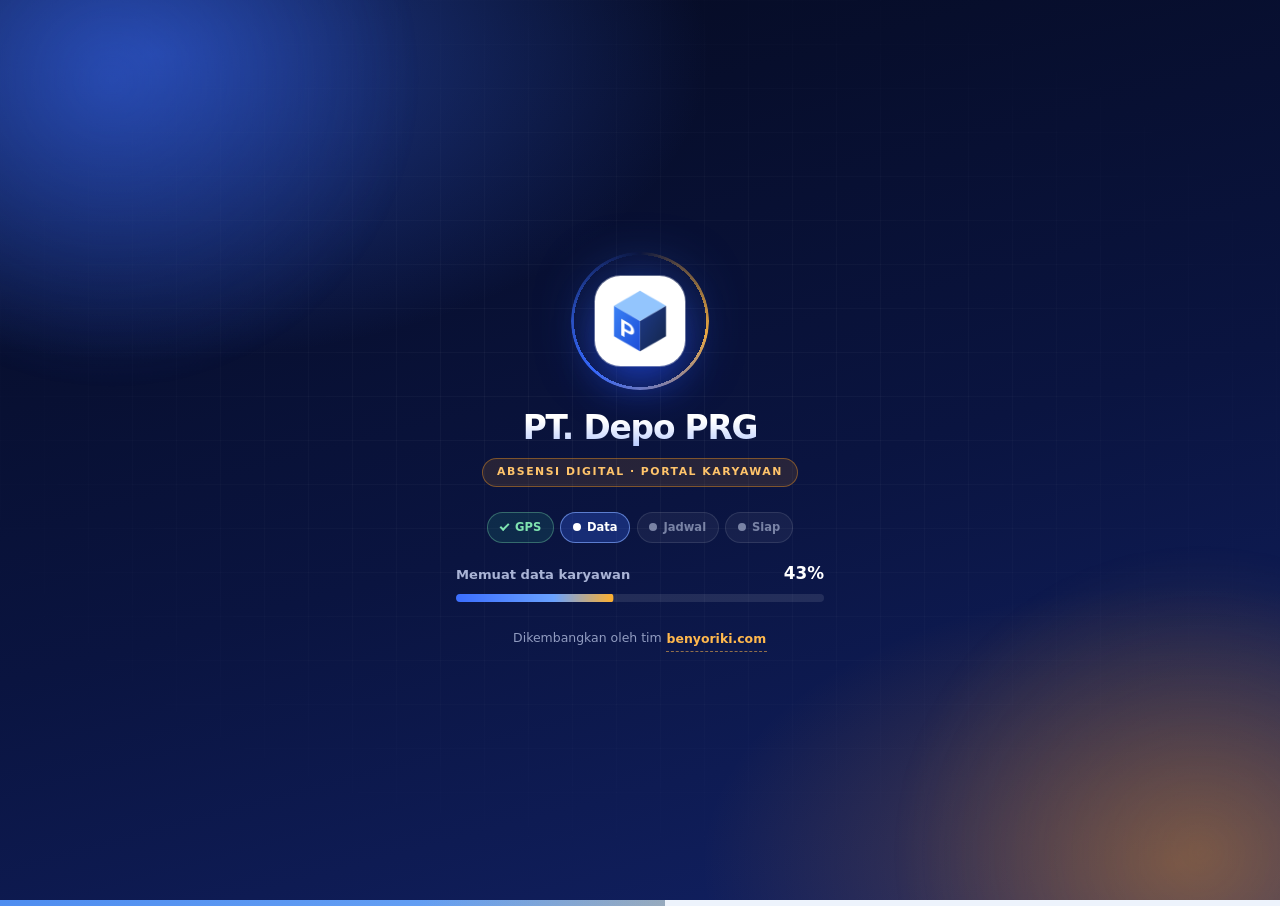
==== commit 499e96e3: "Add files via upload" ====
--- a/index.html
+++ b/index.html
@@ -76,25 +76,32 @@
 <meta name="apple-mobile-web-app-title" content="PT. Depo PRG" />
 <meta name="mobile-web-app-capable" content="yes" />
 <script>(function(){try{var t=JSON.parse(localStorage.getItem("rakabu_theme"));if(t!=="light"&&t!=="dark"){t=window.matchMedia&&matchMedia("(prefers-color-scheme: dark)").matches?"dark":"light"}document.documentElement.setAttribute("data-theme",t)}catch(e){}})();</script>
-<link rel="stylesheet" href="style.css?v=42" />
+<link rel="stylesheet" href="style.css?v=43" />
+<link rel="stylesheet" href="style-v43.css?v=43" />
+<script src="adapt.js?v=43"></script>
 </head>
 <body class="pg-login">
-<div id="app-loading-screen" class="loading-screen" role="status" aria-live="polite" aria-label="Memuat halaman">
-  <div class="loading-screen__grid" aria-hidden="true"></div>
-  <span class="ls-orb ls-orb--a" aria-hidden="true"></span><span class="ls-orb ls-orb--b" aria-hidden="true"></span>
-  <div class="loading-screen__inner">
-    <div class="loading-screen__logo">
-      <span class="ls-ring ls-ring--1" aria-hidden="true"></span><span class="ls-ring ls-ring--2" aria-hidden="true"></span><span class="ls-spin" aria-hidden="true"></span>
-      <img src="logo-192.png" alt="" width="64" height="64" />
-    </div>
-    <span class="loading-screen__brand">PT. Depo PRG</span>
-    <span class="ls-tag">Absensi Digital &middot; Portal Karyawan</span>
-    <div class="loading-screen__text">
-      <span class="ls-status">Memuat halaman…</span>
-      <div class="loading-screen__progress"><div class="loading-screen__progress-bar" id="loading-progress-bar"></div></div>
-      <span class="loading-screen__percent" id="loading-progress-percent">0%</span>
-    </div>
-    <p class="ls-credit">sistem &amp; website developer <a href="https://benyoriki.com/" target="_blank" rel="noopener">benyoriki.com</a></p>
+<div id="app-loading-screen" class="ld" role="status" aria-live="polite" aria-label="Memuat halaman">
+  <span class="ld__glow ld__glow--a" aria-hidden="true"></span><span class="ld__glow ld__glow--b" aria-hidden="true"></span>
+  <div class="ld__grid" aria-hidden="true"></div>
+  <div class="ld__inner">
+    <div class="ld__logo">
+      <span class="ld__ring" aria-hidden="true"></span><span class="ld__pulse" aria-hidden="true"></span>
+      <span class="ld__tile"><img src="logo-192.png" alt="" width="72" height="72" /></span>
+    </div>
+    <h2 class="ld__brand">PT. Depo PRG</h2>
+    <p class="ld__tag">Absensi Digital &middot; Portal Karyawan</p>
+    <ul class="ld__steps" aria-hidden="true">
+      <li class="ld-step" data-ld-step><i></i>GPS</li>
+      <li class="ld-step" data-ld-step><i></i>Data</li>
+      <li class="ld-step" data-ld-step><i></i>Jadwal</li>
+      <li class="ld-step" data-ld-step><i></i>Siap</li>
+    </ul>
+    <div class="ld__meter">
+      <div class="ld__meter-top"><span id="loading-status-text">Menyiapkan lokasi GPS</span><b id="loading-progress-percent">0%</b></div>
+      <div class="ld__track"><div class="ld__bar" id="loading-progress-bar"></div></div>
+    </div>
+    <p class="ld__credit">Dikembangkan oleh tim <a href="https://benyoriki.com/" target="_blank" rel="noopener">benyoriki.com</a></p>
   </div>
 </div>
 <a class="skip-link" href="#main">Langsung ke konten utama</a>
@@ -107,6 +114,7 @@
       <div class="auth-hero__brandbox">
         <strong class="auth-hero__brand">PT. Depo PRG</strong>
         <span class="auth-hero__brand-sub">Employee Portal</span>
+        <span class="credit-line">Dikembangkan oleh tim <a href="https://benyoriki.com/" target="_blank" rel="noopener">benyoriki.com</a></span>
       </div>
     </div>
     <p class="auth-hero__tagline">Sistem Absensi &amp; Manajemen Karyawan</p>
@@ -153,6 +161,7 @@
 
   <!-- ============ KANAN: KARTU LOGIN ============ -->
   <main id="main" class="auth-card" role="main">
+    <button type="button" class="install-pill install-pill--float" data-install-btn aria-label="Instal aplikasi di HP atau PC" title="Instal aplikasi"><span class="install-pill__ico"><svg width="18" height="18" viewBox="0 0 24 24" fill="none" aria-hidden="true"><path d="M12 3.5v11m0 0-4.2-4.2M12 14.5l4.2-4.2" stroke="currentColor" stroke-width="2" stroke-linecap="round" stroke-linejoin="round"/><path d="M4.5 15.5v1.8A2.7 2.7 0 0 0 7.2 20h9.6a2.7 2.7 0 0 0 2.7-2.7v-1.8" stroke="currentColor" stroke-width="2" stroke-linecap="round"/></svg></span><span class="install-pill__txt">Instal</span></button>
     <button id="theme-toggle" class="icon-btn theme-toggle-float" type="button" aria-label="Ganti tampilan terang/gelap">
       <svg id="theme-icon" width="18" height="18" viewBox="0 0 24 24" fill="none" aria-hidden="true">
         <path d="M12 3a9 9 0 1 0 9 9 7 7 0 0 1-9-9Z" stroke="currentColor" stroke-width="1.8" stroke-linejoin="round"/>
@@ -193,7 +202,7 @@
         <label for="login-password">Kata Sandi</label>
         <div class="pw-field input-icon">
           <svg width="18" height="18" viewBox="0 0 24 24" fill="none" aria-hidden="true"><rect x="5" y="10.5" width="14" height="9.5" rx="2.4" stroke="currentColor" stroke-width="1.7"/><path d="M8.5 10.5V8a3.5 3.5 0 0 1 7 0v2.5" stroke="currentColor" stroke-width="1.7" stroke-linecap="round"/></svg>
-          <input id="login-password" name="password" type="password" autocomplete="current-password" placeholder="Password" required />
+          <input id="login-password" name="password" type="password" data-no-leak="1" autocomplete="current-password" placeholder="Password" required />
           <button type="button" class="pw-toggle" data-toggle-for="login-password" aria-label="Tampilkan kata sandi"></button>
         </div>
         <span class="field-error" id="login-password-error" role="alert"></span>
@@ -265,7 +274,7 @@
         <label for="admin-pin">Password Admin</label>
         <div class="pw-field input-icon">
           <svg width="18" height="18" viewBox="0 0 24 24" fill="none" aria-hidden="true"><rect x="5" y="10.5" width="14" height="9.5" rx="2.4" stroke="currentColor" stroke-width="1.7"/><path d="M8.5 10.5V8a3.5 3.5 0 0 1 7 0v2.5" stroke="currentColor" stroke-width="1.7" stroke-linecap="round"/></svg>
-          <input id="admin-pin" type="password" autocomplete="off" placeholder="Masukkan password admin" required />
+          <input id="admin-pin" type="password" data-no-leak="1" autocomplete="off" placeholder="Masukkan password admin" required />
           <button type="button" class="pw-toggle" data-toggle-for="admin-pin" aria-label="Tampilkan kata sandi"></button>
         </div>
         <span class="field-error" id="admin-pin-error" role="alert"></span>
@@ -282,11 +291,11 @@
 
 <div id="toast-region" class="toast-region" aria-live="polite"></div>
 
-<script src="config.js?v=42"></script>
-<script src="store.js?v=42"></script>
-<script src="ui-common.js?v=42"></script>
-<script src="modal.js?v=42"></script>
-<script src="auth.js?v=42"></script>
-<script src="ui-v42.js?v=42"></script>
+<script src="config.js?v=43"></script>
+<script src="store.js?v=43"></script>
+<script src="ui-common.js?v=43"></script>
+<script src="modal.js?v=43"></script>
+<script src="auth.js?v=43"></script>
+<script src="ui-v42.js?v=43"></script>
 </body>
 </html>
--- a/style-v43.css
+++ b/style-v43.css
@@ -0,0 +1,342 @@
+/* ==========================================================================
+   PT. DEPO PRG — style-v43.css  (lapisan override, dimuat SETELAH style.css)
+   Isi: loading screen baru, tombol instal PWA, kredit developer, kolom sandi
+   tersamar, form edit nama, perbaikan layout tablet/PC, polish tampilan 2026.
+   Prinsip performa (aman untuk PC lama / Windows 7): hanya animasi
+   transform + opacity, tanpa filter blur / backdrop-filter, tanpa fitur CSS
+   baru (color-mix, nesting, :has) — semuanya jalan di Chrome/Edge 109.
+   ========================================================================== */
+
+/* ---------- Token tambahan ---------- */
+:root{
+  --v43-r-card:1.35rem;
+  --v43-sh-card:0 1px 2px rgba(15,30,70,.05),0 14px 34px -18px rgba(20,40,100,.28);
+  --v43-sh-pop:0 24px 60px -24px rgba(20,40,100,.5);
+  --v43-amber:#FFB02E;
+  --v43-amber-2:#FF8A00;
+}
+[data-theme="dark"]{
+  --v43-sh-card:0 1px 0 rgba(255,255,255,.04) inset,0 18px 40px -22px rgba(0,0,0,.75);
+  --v43-sh-pop:0 28px 70px -24px rgba(0,0,0,.85);
+}
+
+/* ==========================================================================
+   A. LOADING SCREEN (4 detik)
+   ========================================================================== */
+.ld{position:fixed;left:0;top:0;right:0;bottom:0;z-index:9999;display:flex;align-items:center;justify-content:center;overflow:hidden;color:#EAF0FF;
+  font-family:var(--font-body,"Segoe UI",system-ui,-apple-system,sans-serif);
+  background:radial-gradient(70% 55% at 12% 6%,rgba(59,110,255,.5),transparent 62%),radial-gradient(60% 50% at 92% 96%,rgba(255,150,30,.30),transparent 62%),linear-gradient(165deg,#050A1F 0%,#0A1440 55%,#122266 100%);
+  transition:opacity .55s ease,visibility .55s ease}
+.ld.is-hidden{opacity:0;visibility:hidden;pointer-events:none}
+.ld.is-hidden .ld__inner{transform:scale(1.05);opacity:0}
+.ld__grid{position:absolute;left:0;top:0;right:0;bottom:0;pointer-events:none;background-image:linear-gradient(rgba(255,255,255,.045) 1px,transparent 1px),linear-gradient(90deg,rgba(255,255,255,.045) 1px,transparent 1px);background-size:44px 44px;-webkit-mask-image:radial-gradient(60% 55% at 50% 45%,#000,transparent 100%);mask-image:radial-gradient(60% 55% at 50% 45%,#000,transparent 100%)}
+.ld__glow{position:absolute;width:42rem;height:42rem;border-radius:50%;pointer-events:none;will-change:transform}
+.ld__glow--a{left:-14rem;top:-16rem;background:radial-gradient(circle,rgba(59,110,255,.34),transparent 65%);animation:ld-drift 9s ease-in-out infinite alternate}
+.ld__glow--b{right:-16rem;bottom:-18rem;background:radial-gradient(circle,rgba(255,170,50,.22),transparent 65%);animation:ld-drift 11s ease-in-out infinite alternate-reverse}
+.ld__inner{position:relative;z-index:1;width:min(23rem,88vw);display:flex;flex-direction:column;align-items:center;text-align:center;transition:transform .6s ease,opacity .45s ease}
+.ld__inner > *{animation:ld-in .7s cubic-bezier(.2,.8,.2,1) both}
+.ld__inner > *:nth-child(2){animation-delay:.08s}.ld__inner > *:nth-child(3){animation-delay:.16s}.ld__inner > *:nth-child(4){animation-delay:.26s}.ld__inner > *:nth-child(5){animation-delay:.36s}.ld__inner > *:nth-child(6){animation-delay:.46s}
+.ld__logo{position:relative;width:8.6rem;height:8.6rem;display:grid;place-items:center;margin:0 0 1.3rem}
+.ld__tile{position:relative;z-index:2;display:block;width:5.6rem;height:5.6rem;border-radius:1.6rem;background:#fff;overflow:hidden;box-shadow:0 0 0 1px rgba(255,255,255,.35),0 24px 48px -12px rgba(30,70,230,.75),0 0 60px rgba(70,120,255,.35);animation:ld-float 3s ease-in-out infinite}
+.ld__tile img{display:block;width:100%;height:100%;object-fit:cover}
+.ld__ring{position:absolute;left:0;top:0;right:0;bottom:0;border-radius:50%;background:conic-gradient(from 0deg,rgba(255,176,46,0) 0,#FFB02E 28%,#3B6EFF 62%,rgba(59,110,255,0) 100%);-webkit-mask:radial-gradient(farthest-side,transparent calc(100% - 3px),#000 calc(100% - 3px));mask:radial-gradient(farthest-side,transparent calc(100% - 3px),#000 calc(100% - 3px));animation:ld-rot 1.5s linear infinite;will-change:transform}
+.ld__pulse{position:absolute;left:.95rem;top:.95rem;right:.95rem;bottom:.95rem;border-radius:50%;border:1.5px solid rgba(130,170,255,.7);opacity:0;animation:ld-pulse 2.2s ease-out infinite}
+.ld__brand{margin:0;font-size:2.05rem;font-weight:800;letter-spacing:-.035em;line-height:1.1;color:#fff;background:linear-gradient(180deg,#fff 30%,#B9CCFF);-webkit-background-clip:text;background-clip:text;-webkit-text-fill-color:transparent}
+.ld__tag{margin:.7rem 0 0;padding:.34rem .9rem;border-radius:99px;font-size:.68rem;font-weight:800;letter-spacing:.14em;text-transform:uppercase;color:#FFC46B;background:rgba(255,159,28,.12);border:1px solid rgba(255,159,28,.4)}
+.ld__steps{list-style:none;display:flex;flex-wrap:wrap;justify-content:center;gap:.4rem;margin:1.6rem 0 1.15rem;padding:0}
+.ld-step{display:inline-flex;align-items:center;gap:.4rem;padding:.34rem .72rem;border-radius:99px;font-size:.72rem;font-weight:700;color:rgba(220,230,255,.5);background:rgba(255,255,255,.05);border:1px solid rgba(255,255,255,.1);transition:color .3s,background .3s,border-color .3s}
+.ld-step i{display:block;flex:none;width:.5rem;height:.5rem;border-radius:50%;background:currentColor}
+.ld-step.is-now{color:#fff;border-color:rgba(130,170,255,.65);background:rgba(59,110,255,.28)}
+.ld-step.is-now i{animation:ld-blink 1s ease-in-out infinite}
+.ld-step.is-done{color:#7FE3B0;border-color:rgba(127,227,176,.35);background:rgba(52,211,153,.12)}
+.ld-step.is-done i{width:.55rem;height:.3rem;border-radius:0;background:none;border:solid currentColor;border-width:0 0 2px 2px;transform:rotate(-45deg) translate(1px,-1px)}
+.ld__meter{width:100%}
+.ld__meter-top{display:flex;align-items:baseline;justify-content:space-between;gap:1rem;margin:0 0 .5rem;font-size:.82rem;font-weight:600;color:rgba(214,224,255,.78)}
+.ld__meter-top b{font-size:1.05rem;font-weight:800;color:#fff;font-variant-numeric:tabular-nums;font-family:var(--font-body,inherit)}
+.ld__track{position:relative;height:.5rem;border-radius:99px;background:rgba(255,255,255,.1);overflow:hidden}
+.ld__bar{position:absolute;left:0;top:0;bottom:0;width:100%;border-radius:99px;background:linear-gradient(90deg,#3B6EFF,#6AA2FF 62%,#FFB02E);transform:scaleX(0);transform-origin:0 50%;will-change:transform;overflow:hidden}
+.ld__bar::after{content:"";position:absolute;left:0;top:0;right:0;bottom:0;background:linear-gradient(90deg,transparent,rgba(255,255,255,.55),transparent);transform:translateX(-100%);animation:ld-shine 1.5s ease-in-out infinite}
+.ld__credit{margin:1.7rem 0 0;font-size:.78rem;color:rgba(214,224,255,.66)}
+.ld__credit a{color:#FFB84D;font-weight:800;text-decoration:none;border-bottom:1px dashed rgba(255,184,77,.55);padding:.35rem .05rem}
+@keyframes ld-in{from{opacity:0;transform:translateY(14px)}to{opacity:1;transform:none}}
+@keyframes ld-float{0%,100%{transform:translateY(0)}50%{transform:translateY(-5px)}}
+@keyframes ld-rot{to{transform:rotate(360deg)}}
+@keyframes ld-pulse{0%{opacity:.75;transform:scale(.85)}100%{opacity:0;transform:scale(1.55)}}
+@keyframes ld-shine{to{transform:translateX(100%)}}
+@keyframes ld-blink{50%{opacity:.25}}
+@keyframes ld-drift{to{transform:translate3d(3rem,2rem,0) scale(1.08)}}
+@media (prefers-reduced-motion:reduce){.ld *,.ld{animation:none !important}.ld__ring{opacity:.6}}
+
+/* ==========================================================================
+   B. TOMBOL INSTAL PWA (HP & PC) + PANDUAN
+   ========================================================================== */
+.install-pill{position:relative;display:inline-flex;align-items:center;justify-content:center;flex:none;gap:.5rem;height:2.5rem;padding:0 1rem 0 .3rem;border:1px solid rgba(255,255,255,.28);border-radius:99px;background:linear-gradient(135deg,#3B7BFF,#1E4FD8);color:#fff;font-family:var(--font-body,inherit);font-size:.82rem;font-weight:700;line-height:1;letter-spacing:.01em;cursor:pointer;box-shadow:0 8px 18px -8px rgba(37,99,235,.9),inset 0 1px 0 rgba(255,255,255,.25);transition:transform .15s ease,box-shadow .15s ease}
+.install-pill[hidden]{display:none !important}
+.install-pill:hover{transform:translateY(-1px);box-shadow:0 12px 22px -8px rgba(37,99,235,1),inset 0 1px 0 rgba(255,255,255,.3)}
+.install-pill:active{transform:scale(.97)}
+.install-pill__ico{display:grid;place-items:center;width:1.95rem;height:1.95rem;border-radius:50%;background:rgba(255,255,255,.2);overflow:hidden}
+.install-pill__ico svg{display:block;animation:ins-bob 1.8s ease-in-out infinite}
+.install-pill.is-ready::after{content:"";position:absolute;left:-2px;top:-2px;right:-2px;bottom:-2px;border-radius:99px;border:2px solid rgba(96,150,255,.75);animation:ins-ring 2s ease-out infinite;pointer-events:none}
+@keyframes ins-bob{0%,100%{transform:translateY(-1px)}50%{transform:translateY(2px)}}
+@keyframes ins-ring{0%{opacity:.85;transform:scale(1)}100%{opacity:0;transform:scale(1.25)}}
+.install-pill--float{position:absolute;top:.62rem;right:3.45rem;z-index:6;height:2.3rem}
+@media (max-width:559px){
+  .install-pill{padding:0 .3rem}
+  .install-pill__txt{display:none}
+  .app-header .install-pill{height:2.4rem;width:2.4rem;padding:0}
+}
+@media (min-width:900px){
+  html:root:not(.z) body.pg-login .install-pill--float{position:fixed;top:1rem;right:4.2rem}
+}
+@media (prefers-reduced-motion:reduce){.install-pill__ico svg,.install-pill.is-ready::after{animation:none}}
+
+.ins-overlay{position:fixed;left:0;top:0;right:0;bottom:0;z-index:10000;display:flex;align-items:flex-end;justify-content:center;background:rgba(4,8,24,.62);animation:ins-fade .2s ease both}
+.ins-sheet{position:relative;width:100%;max-width:30rem;background:var(--surface);color:var(--text-900);border-radius:1.6rem 1.6rem 0 0;padding:1.4rem 1.25rem calc(1.25rem + env(safe-area-inset-bottom,0px));box-shadow:0 -20px 60px rgba(0,0,0,.4);animation:ins-up .3s cubic-bezier(.2,.8,.2,1) both}
+.ins-hero{display:flex;align-items:center;gap:.9rem;margin:0 0 1.1rem;padding-right:2.2rem}
+.ins-hero h2{margin:0 0 .2rem;font-size:1.1rem;font-weight:800;letter-spacing:-.02em;line-height:1.2}
+.ins-hero p{margin:0;font-size:.82rem;line-height:1.4;color:var(--text-500)}
+.ins-app{flex:none;display:block;width:3.5rem;height:3.5rem;border-radius:1rem;overflow:hidden;box-shadow:0 10px 22px -10px rgba(30,70,230,.7),0 0 0 1px var(--border)}
+.ins-app img{display:block;width:100%;height:100%;object-fit:cover}
+.ins-steps{counter-reset:s;list-style:none;margin:0 0 1.2rem;padding:0;display:grid;gap:.55rem}
+.ins-steps li{counter-increment:s;display:flex;gap:.7rem;align-items:flex-start;padding:.7rem .8rem;border:1px solid var(--border);border-radius:.9rem;background:var(--surface-sunken);font-size:.88rem;line-height:1.45}
+.ins-steps li::before{content:counter(s);flex:none;display:grid;place-items:center;width:1.55rem;height:1.55rem;border-radius:50%;background:#2563EB;color:#fff;font-weight:800;font-size:.8rem}
+.ins-close{position:absolute;top:.85rem;right:.85rem;width:2.1rem;height:2.1rem;border-radius:50%;border:1px solid var(--border);background:var(--surface-sunken);color:var(--text-700);cursor:pointer;font-size:.9rem}
+@media (min-width:640px){.ins-overlay{align-items:center}.ins-sheet{border-radius:1.6rem;padding:1.6rem}}
+@keyframes ins-fade{from{opacity:0}}
+@keyframes ins-up{from{opacity:0;transform:translateY(24px)}}
+
+/* ==========================================================================
+   C. KREDIT DEVELOPER + KOLOM SANDI TERSAMAR
+   ========================================================================== */
+.credit-line{display:block;margin:.12rem 0 0;font-size:.64rem;font-weight:500;line-height:1.25;color:var(--text-500);white-space:nowrap}
+.credit-line a{color:var(--blue,#2563EB);font-weight:800;text-decoration:none;padding:.25rem 0;border-bottom:1px dashed currentColor}
+.credit-line a:hover{opacity:.8}
+[data-theme="dark"] .credit-line a{color:#FFB84D}
+html:root:not(.z) body.pg-emp .app-header .brand-text .credit-line{margin:.1rem 0 0;font-size:.64rem;font-weight:500;line-height:1.25;color:var(--text-500)}
+html:root:not(.z) body.pg-emp .app-header .brand-text{min-width:0}
+html:root:not(.z) body.pg-emp{--header-h:4.6rem}
+html:root:not(.z) body.pg-emp .app-header{height:auto;min-height:var(--header-h)}
+html:root:not(.z) body.pg-login .auth-hero__brandbox .credit-line{display:block;margin-top:.35rem;font-size:.78rem;color:rgba(255,255,255,.85)}
+html:root:not(.z) body.pg-login .auth-hero__brandbox .credit-line a{color:#FFD08A;border-bottom-color:rgba(255,208,138,.6)}
+
+input.pw-mask{-webkit-text-security:disc;text-security:disc}
+input.pw-mask.is-revealed{-webkit-text-security:none;text-security:none}
+
+/* ==========================================================================
+   D. FORM EDIT NAMA KARYAWAN (Admin → Detail Karyawan)
+   ========================================================================== */
+.profile-head__info{min-width:0}
+.profile-head__info h3{display:flex;align-items:center;flex-wrap:wrap;gap:.35rem;overflow-wrap:anywhere}
+.name-edit-btn{display:inline-grid;place-items:center;flex:none;width:1.9rem;height:1.9rem;border-radius:50%;border:1px solid var(--border);background:var(--surface-sunken);color:var(--blue,#2563EB);cursor:pointer;transition:background .15s,transform .15s}
+.name-edit-btn:hover{background:var(--blue-soft,#EFF6FF);transform:scale(1.08)}
+[data-theme="dark"] .name-edit-btn{color:#93C5FD}
+[data-theme="dark"] .name-edit-btn:hover{background:var(--brand-100)}
+.field-row--name{align-items:flex-end}
+.field-row--name .field-grow{flex:1 1 auto;min-width:0}
+.field-row--name .field-gelar{flex:0 0 7.5rem;min-width:0}
+#edit-name{font-weight:700}
+#edit-name-error:empty{display:none}
+
+/* header HP: rapat supaya semua ikon + kredit muat di layar 360–430px */
+@media (max-width:479px){
+  html:root:not(.z) body.pg-emp .app-header,html:root:not(.z) body.pg-admin .app-header{padding-left:.7rem;padding-right:.7rem;gap:.35rem}
+  html:root:not(.z) body.pg-emp .app-header__brand,html:root:not(.z) body.pg-admin .app-header__brand{min-width:0;flex:1 1 auto;gap:.5rem}
+  html:root:not(.z) body.pg-emp .app-header__meta,html:root:not(.z) body.pg-admin .app-header__meta{gap:.15rem;flex:none}
+  html:root:not(.z) body.pg-emp .app-header .icon-btn,html:root:not(.z) body.pg-admin .app-header .icon-btn{width:2.25rem;height:2.25rem}
+  html:root:not(.z) body.pg-emp .app-header .install-pill,html:root:not(.z) body.pg-admin .app-header .install-pill{width:2.25rem;height:2.25rem}
+  html:root:not(.z) body.pg-emp .avatar-btn{width:2.5rem;height:2.5rem}
+  html:root:not(.z) body.pg-admin .avatar-btn{width:2.4rem;height:2.4rem}
+  html:root:not(.z) body.pg-emp .brand-mark,html:root:not(.z) body.pg-admin .brand-mark{width:2.4rem;height:2.4rem;flex:none}
+  html:root:not(.z) body.pg-admin .menu-toggle{width:2.2rem;height:2.2rem}
+  html:root:not(.z) body.pg-emp .brand-text h1,html:root:not(.z) body.pg-admin .brand-text h1{font-size:1rem;white-space:nowrap}
+  html:root:not(.z) body.pg-emp .app-header .brand-text .credit-line{white-space:normal;font-size:.6rem;line-height:1.2}
+}
+
+/* ==========================================================================
+   E. HALAMAN LOGIN — tablet portrait, PC, polish
+   ========================================================================== */
+html:root:not(.z) body.pg-login{background:var(--m-page)}
+@media (min-width:640px) and (max-width:899px){
+  html:root:not(.z) body.pg-login .auth-shell{display:flex;flex-direction:column;align-items:stretch;min-height:100vh;background:radial-gradient(60% 40% at 50% 100%,rgba(37,99,235,.14),transparent 70%),var(--m-page)}
+  html:root:not(.z) body.pg-login .auth-hero{height:clamp(19rem,32vh,24rem);padding-top:calc(env(safe-area-inset-top,0px) + 1.6rem)}
+  html:root:not(.z) body.pg-login .auth-hero__logo-tile{width:4.2rem;height:4.2rem;border-radius:1.15rem}
+  html:root:not(.z) body.pg-login .auth-hero__brand{font-size:2.1rem}
+  html:root:not(.z) body.pg-login .auth-hero__brand-sub{font-size:1.1rem}
+  html:root:not(.z) body.pg-login .auth-hero__tagline{font-size:1rem}
+  html:root:not(.z) body.pg-login .auth-card{flex:1 1 auto}
+  html:root:not(.z) body.pg-login #view-login,html:root:not(.z) body.pg-login #view-admin-login{width:min(100% - 2rem,32rem);max-width:32rem;margin:-1.6rem auto 0;padding-bottom:2rem}
+  html:root:not(.z) body.pg-login .auth-panel{padding:1.4rem 1.4rem 1.5rem;border-radius:1.7rem}
+  html:root:not(.z) body.pg-login .auth-panel .input-icon input{height:3.3rem;min-height:3.3rem;font-size:1rem}
+  html:root:not(.z) body.pg-login .auth-panel .btn{min-height:3.3rem}
+  html:root:not(.z) body.pg-login .feat-tiles li{min-height:5rem}
+  html:root:not(.z) body.pg-login .feat-tiles b{font-size:.74rem}
+  html:root:not(.z) body.pg-login .install-pill--float{top:1rem;right:4.4rem}
+  html:root:not(.z) body.pg-login .theme-toggle-float{top:1rem;right:1.1rem;width:2.6rem;height:2.6rem}
+}
+@media (min-width:900px){
+  html:root:not(.z) body.pg-login .auth-hero{background:radial-gradient(70% 50% at 18% 6%,rgba(255,255,255,.22),transparent 62%),radial-gradient(60% 45% at 100% 100%,rgba(255,176,46,.28),transparent 62%),linear-gradient(160deg,#1647C9 0%,#2A6FEA 55%,#6FA8F5 100%)}
+  html:root:not(.z) body.pg-login .auth-hero__title{font-size:clamp(1.9rem,2.5vw,2.6rem)}
+  html:root:not(.z) body.pg-login .auth-panel{padding:1.6rem 1.6rem 1.7rem;border-radius:1.9rem;box-shadow:var(--v43-sh-pop)}
+  html:root:not(.z) body.pg-login .auth-hero__list li{padding:.15rem 0}
+  html:root:not(.z) body.pg-login .auth-hero__ico{width:2.6rem;height:2.6rem;border-radius:.9rem}
+  html:root:not(.z) body.pg-login #view-login,html:root:not(.z) body.pg-login #view-admin-login{max-width:28.5rem}
+}
+@media (min-width:900px) and (max-height:760px){
+  html:root:not(.z) body.pg-login .auth-hero{padding-top:2rem;padding-bottom:2rem}
+  html:root:not(.z) body.pg-login .auth-hero__art{margin-top:1.2rem}
+  html:root:not(.z) body.pg-login .auth-hero__list{display:none}
+}
+@media (min-width:1500px){
+  html:root:not(.z) body.pg-login .auth-hero{padding-left:clamp(4.5rem,9vw,9rem);padding-right:4rem}
+  html:root:not(.z) body.pg-login #view-login,html:root:not(.z) body.pg-login #view-admin-login{max-width:30rem}
+}
+html:root:not(.z) body.pg-login .auth-panel .btn--primary{background:linear-gradient(135deg,#3B7BFF 0%,#1B55DB 100%);box-shadow:0 14px 26px -14px rgba(27,85,219,.95),inset 0 1px 0 rgba(255,255,255,.22)}
+html:root:not(.z) body.pg-login .auth-panel .btn--primary:hover{transform:translateY(-1px)}
+html:root:not(.z) body.pg-login .auth-panel .btn:active{transform:scale(.985)}
+
+/* ==========================================================================
+   F. KERANGKA APLIKASI — tablet & PC
+   ========================================================================== */
+/* konten dipusatkan & dibatasi lebar supaya tidak melebar di monitor besar */
+@media (min-width:900px){
+  html:root:not(.z) body.pg-emp .main-content,html:root:not(.z) body.pg-admin .main-content{width:100%;max-width:80rem;margin-left:auto;margin-right:auto}
+}
+@media (min-width:1600px){
+  html:root:not(.z) body.pg-emp .main-content,html:root:not(.z) body.pg-admin .main-content{max-width:88rem}
+}
+/* tablet landscape / laptop kecil: sidebar lebih ramping */
+@media (min-width:900px) and (max-width:1099px){
+  :root{--sidebar-w:13.75rem}
+  html:root:not(.z) body.pg-emp .main-content,html:root:not(.z) body.pg-admin .main-content{padding-left:1.4rem;padding-right:1.4rem}
+}
+/* tablet portrait: bottom-nav tengah & konten nyaman */
+@media (min-width:640px) and (max-width:899px){
+  html:root:not(.z) body.pg-emp .main-content{max-width:46rem;margin-left:auto;margin-right:auto;padding-left:1.4rem;padding-right:1.4rem}
+  html:root:not(.z) body.pg-admin .main-content{max-width:58rem;margin-left:auto;margin-right:auto;padding-left:1.4rem;padding-right:1.4rem}
+  html:root:not(.z) body.pg-emp .bottom-nav,html:root:not(.z) body.pg-admin .bottom-nav{left:50%;right:auto;width:min(36rem,calc(100% - 2rem));transform:translateX(-50%);bottom:calc(.8rem + env(safe-area-inset-bottom,0px));border-radius:1.5rem;border:1px solid var(--border);box-shadow:0 18px 40px -14px rgba(10,20,60,.45)}
+  html:root:not(.z) body.pg-admin .grid-stats{grid-template-columns:repeat(3,1fr)}
+  html:root:not(.z) body.pg-emp .summary-grid{gap:.8rem}
+  html:root:not(.z) body.pg-emp #greeting{font-size:1.7rem}
+}
+/* header: lebih lega di PC */
+@media (min-width:900px){
+  html:root:not(.z) body.pg-admin .app-header,html:root:not(.z) body.pg-emp .app-header{padding-left:1.4rem;padding-right:1.4rem}
+  html:root:not(.z) body.pg-emp .app-header__meta,html:root:not(.z) body.pg-admin .app-header__meta{gap:.55rem}
+}
+html:root:not(.z) body.pg-admin .app-header__meta,html:root:not(.z) body.pg-emp .app-header__meta{display:flex;align-items:center}
+/* kartu & transisi halus (hanya perangkat dengan hover) */
+@media (hover:hover){
+  html:root:not(.z) body.pg-emp .card,html:root:not(.z) body.pg-admin .card,html:root:not(.z) body.pg-admin .stat-card{transition:transform .18s ease,box-shadow .18s ease,border-color .18s ease}
+  html:root:not(.z) body.pg-emp .card:hover,html:root:not(.z) body.pg-admin .card:hover,html:root:not(.z) body.pg-admin .stat-card:hover{transform:translateY(-2px);box-shadow:var(--v43-sh-pop)}
+  html:root:not(.z) body.pg-emp .sum-tile{transition:transform .18s ease}
+  html:root:not(.z) body.pg-emp .sum-tile:hover{transform:translateY(-3px)}
+}
+
+/* sidebar PC: aksen lebih modern */
+@media (min-width:900px){
+  html:root:not(.z) body .sidebar .sidebar__link{position:relative;transition:background .15s,color .15s}
+  html:root:not(.z) body .sidebar .sidebar__link.is-active{background:linear-gradient(135deg,#3B7BFF,#2358E0);box-shadow:0 10px 20px -10px rgba(59,123,255,.9)}
+  html:root:not(.z) body .sidebar{background:linear-gradient(180deg,#0A1233 0%,#0C1844 100%)}
+}
+
+/* ==========================================================================
+   G. DASHBOARD KARYAWAN — kartu absensi, GPS, ringkasan
+   ========================================================================== */
+html:root:not(.z) body.pg-emp .hero-card{position:relative;overflow:hidden;color:#fff;border:0;border-radius:var(--v43-r-card);
+  background:radial-gradient(70% 90% at 100% 0%,rgba(255,176,46,.22),transparent 60%),linear-gradient(150deg,#2150D8 0%,#17358F 55%,#0F2260 100%);
+  box-shadow:0 26px 50px -26px rgba(20,48,160,.9),inset 0 1px 0 rgba(255,255,255,.14)}
+html:root:not(.z) body.pg-emp .hero-card::before{display:block;content:"";position:absolute;right:-3.2rem;top:-3.2rem;width:11rem;height:11rem;border-radius:50%;border:1.5px solid rgba(255,255,255,.12);pointer-events:none}
+html:root:not(.z) body.pg-emp .hero-card::after{display:block;content:"";position:absolute;right:-.4rem;top:-.4rem;width:6.5rem;height:6.5rem;border-radius:50%;border:1.5px solid rgba(255,255,255,.1);pointer-events:none}
+html:root:not(.z) body.pg-emp .hero-card__label{color:rgba(255,255,255,.88)}
+html:root:not(.z) body.pg-emp .hero-card .hero-clock{color:#fff;text-shadow:0 2px 14px rgba(8,20,80,.35)}
+html:root:not(.z) body.pg-emp .hero-card .tz-chip{background:var(--v43-amber);color:#3A2300}
+html:root:not(.z) body.pg-emp .hero-card .badge{background:rgba(255,255,255,.14);color:#fff;border:1px solid rgba(255,255,255,.22)}
+html:root:not(.z) body.pg-emp .hero-card .badge--success{background:rgba(52,211,153,.2);color:#8FF0C2;border-color:rgba(52,211,153,.4)}
+html:root:not(.z) body.pg-emp .hero-card .badge--warning{background:rgba(255,176,46,.2);color:#FFD08A;border-color:rgba(255,176,46,.45)}
+html:root:not(.z) body.pg-emp .hero-card .badge--danger{background:rgba(248,113,113,.2);color:#FFB4B4;border-color:rgba(248,113,113,.4)}
+html:root:not(.z) body.pg-emp .hero-card .hero-times__item{background:rgba(255,255,255,.1);border:1px solid rgba(255,255,255,.16);box-shadow:none}
+html:root:not(.z) body.pg-emp .hero-card .hero-times__item span{color:rgba(255,255,255,.75)}
+html:root:not(.z) body.pg-emp .hero-card .hero-times__item strong{color:#fff}
+html:root:not(.z) body.pg-emp .hero-card .hero-times__item .ht-ico{background:rgba(255,255,255,.16);color:#fff}
+html:root:not(.z) body.pg-emp .hero-card .btn--checkin{background:linear-gradient(135deg,#FFC24A 0%,#FF9A0E 100%);color:#3A2300;border:0;box-shadow:0 14px 24px -12px rgba(255,150,10,.95),inset 0 1px 0 rgba(255,255,255,.5)}
+html:root:not(.z) body.pg-emp .hero-card .btn--checkin .btn__icon-badge{background:rgba(58,35,0,.12);color:#3A2300;border-color:transparent}
+html:root:not(.z) body.pg-emp .hero-card .btn--checkin:disabled{background:rgba(255,255,255,.12);color:rgba(255,255,255,.55);box-shadow:none}
+html:root:not(.z) body.pg-emp .hero-card .btn--checkout{background:rgba(255,255,255,.16);color:#fff;border:1px solid rgba(255,255,255,.3);box-shadow:none}
+html:root:not(.z) body.pg-emp .hero-card .btn--checkout .btn__icon-badge{background:rgba(255,255,255,.16);color:#fff;border-color:transparent}
+html:root:not(.z) body.pg-emp .hero-card .btn--checkout:disabled{background:rgba(255,255,255,.07);color:rgba(255,255,255,.45);border:1px dashed rgba(255,255,255,.25)}
+html:root:not(.z) body.pg-emp .hero-card .btn--action:not(:disabled):hover{filter:brightness(1.06)}
+html:root:not(.z) body.pg-emp .hero-card .btn--action .btn__label{color:inherit}
+
+/* GPS: radar versi gelap/terang yang konsisten */
+html:root:not(.z) body.pg-emp .radar-wrap{border-radius:1.3rem}
+html[data-theme="dark"]:root:not(.z) body.pg-emp .radar-wrap{background:radial-gradient(circle at 50% 40%,#12284F,#0B1730);border-color:#22365C}
+html[data-theme="dark"]:root:not(.z) body.pg-emp .radar{background:radial-gradient(circle,rgba(59,123,255,.16) 0%,rgba(10,22,48,.9) 72%);border-radius:50%;box-shadow:inset 0 0 0 1px rgba(120,160,255,.22),0 0 40px -10px rgba(59,123,255,.5)}
+html[data-theme="dark"]:root:not(.z) body.pg-emp .radar::before{background:transparent}
+html[data-theme="dark"]:root:not(.z) body.pg-emp .radar__ring{border-color:rgba(130,170,255,.28)}
+html[data-theme="dark"]:root:not(.z) body.pg-emp .radar__ring--office{border-color:#6AA2FF;background:radial-gradient(circle,rgba(59,123,255,.4),rgba(59,123,255,.08) 70%)}
+html[data-theme="dark"]:root:not(.z) body.pg-emp .radar__sweep{background:conic-gradient(from 0deg,rgba(106,162,255,.42),rgba(106,162,255,0) 28%)}
+html[data-theme="dark"]:root:not(.z) body.pg-emp .radar__tick{background:rgba(150,185,255,.4)}
+html[data-theme="dark"]:root:not(.z) body.pg-emp .radar__limit-label{color:#A9C3FF}
+html[data-theme="dark"]:root:not(.z) body.pg-emp .location-card .gps-actions .btn--ghost{background:transparent;color:#93C5FD;border-color:#4C7BFF}
+
+/* Ringkasan bulan ini (perbaiki kartu putih di mode gelap) */
+html[data-theme="dark"]:root:not(.z) body.pg-emp .sum-tile--info{background:#12264A;color:#93C5FD;border-color:rgba(147,197,253,.25)}
+html[data-theme="dark"]:root:not(.z) body.pg-emp .sum-tile--success{background:#0F2D20;color:#4ADE80;border-color:rgba(74,222,128,.22)}
+html[data-theme="dark"]:root:not(.z) body.pg-emp .sum-tile--warning{background:#33260A;color:#FBBF24;border-color:rgba(251,191,36,.25)}
+html[data-theme="dark"]:root:not(.z) body.pg-emp .sum-tile--danger{background:#38161A;color:#F87171;border-color:rgba(248,113,113,.25)}
+html[data-theme="dark"]:root:not(.z) body.pg-emp .sum-tile > span:last-child{color:var(--text-700)}
+html:root:not(.z) body.pg-emp .sum-tile{border-radius:1.15rem}
+html:root:not(.z) body.pg-emp .sum-tile strong{font-size:1.85rem}
+
+/* kartu umum + bottom-nav aktif di mode gelap */
+html:root:not(.z) body.pg-emp .card,html:root:not(.z) body.pg-admin .card{border-radius:var(--v43-r-card);box-shadow:var(--v43-sh-card)}
+html[data-theme="dark"]:root:not(.z) body.pg-emp .bottom-nav__item.is-active,html[data-theme="dark"]:root:not(.z) body.pg-admin .bottom-nav__item.is-active{background:#14305F;color:#fff}
+html[data-theme="dark"]:root:not(.z) body.pg-emp .btn--action:disabled{background:#1A2740;color:#7C8DAD}
+
+/* greeting: avatar dengan cincin */
+html:root:not(.z) body.pg-emp .greeting-row .avatar-md,html:root:not(.z) body.pg-emp .greet-avatar{box-shadow:0 0 0 3px var(--surface),0 0 0 5px rgba(59,123,255,.45)}
+
+/* PC: dua kolom dashboard karyawan lebih seimbang */
+@media (min-width:900px){
+  html:root:not(.z) body.pg-emp .hero-card{padding:1.6rem 1.8rem}
+  html:root:not(.z) body.pg-emp .hero-clock{font-size:3.2rem}
+  html:root:not(.z) body.pg-emp #greeting{font-size:2.1rem}
+}
+
+/* ==========================================================================
+   H. DASHBOARD ADMIN — kartu statistik
+   ========================================================================== */
+html:root:not(.z) body.pg-admin .stat-card{border-radius:1.2rem;box-shadow:var(--v43-sh-card);position:relative;overflow:hidden}
+html:root:not(.z) body.pg-admin .stat-card::after{display:block;content:"";position:absolute;right:-1.4rem;top:-1.4rem;width:5rem;height:5rem;border-radius:50%;background:rgba(59,123,255,.07);pointer-events:none}
+html:root:not(.z) body.pg-admin .stat-card--success::after{background:rgba(34,197,94,.08)}
+html:root:not(.z) body.pg-admin .stat-card--warning::after{background:rgba(245,158,11,.1)}
+html:root:not(.z) body.pg-admin .stat-card--danger::after{background:rgba(239,68,68,.08)}
+html:root:not(.z) body.pg-admin .page-title h2{letter-spacing:-.03em}
+html:root:not(.z) body.pg-admin .app-header .install-pill{border-color:rgba(255,255,255,.3)}
+@media (min-width:900px){
+  html:root:not(.z) body.pg-admin .app-header{background:linear-gradient(90deg,#0A1233,#10205A)}
+  html:root:not(.z) body.pg-admin .header-search{background:rgba(255,255,255,.08);border-color:rgba(255,255,255,.14);color:#C9D6F5}
+  html:root:not(.z) body.pg-admin .header-search input{color:#fff}
+  html:root:not(.z) body.pg-admin .header-search input::placeholder{color:#9FB2D6}
+}
+
+/* modal: sheet bawah di HP, kartu tengah di PC (nama karyawan, dll.) */
+@media (min-width:640px){
+  html:not(.dop) .modal{box-shadow:var(--v43-sh-pop)}
+}
+
+/* ==========================================================================
+   I. Aksesibilitas & performa
+   ========================================================================== */
+@media (prefers-reduced-motion:reduce){
+  html:root:not(.z) body.pg-emp .card,html:root:not(.z) body.pg-admin .card,html:root:not(.z) body.pg-admin .stat-card,html:root:not(.z) body.pg-emp .sum-tile{transition:none}
+}
+
+/* mode "Situs desktop" di HP: zoom SVG global lama dimatikan (diganti perbaikan per-ikon di adapt.js) */
+html.dop svg{zoom:1 !important}
+
+/* HP: hero login sedikit lebih tinggi agar baris kredit tidak menabrak ilustrasi */
+@media (max-width:639px){
+  html:root:not(.z) body.pg-login .auth-hero{height:19.2rem;min-height:19.2rem}
+  html:root:not(.z) body.pg-login #view-login,html:root:not(.z) body.pg-login #view-admin-login{margin-top:-1.4rem}
+}
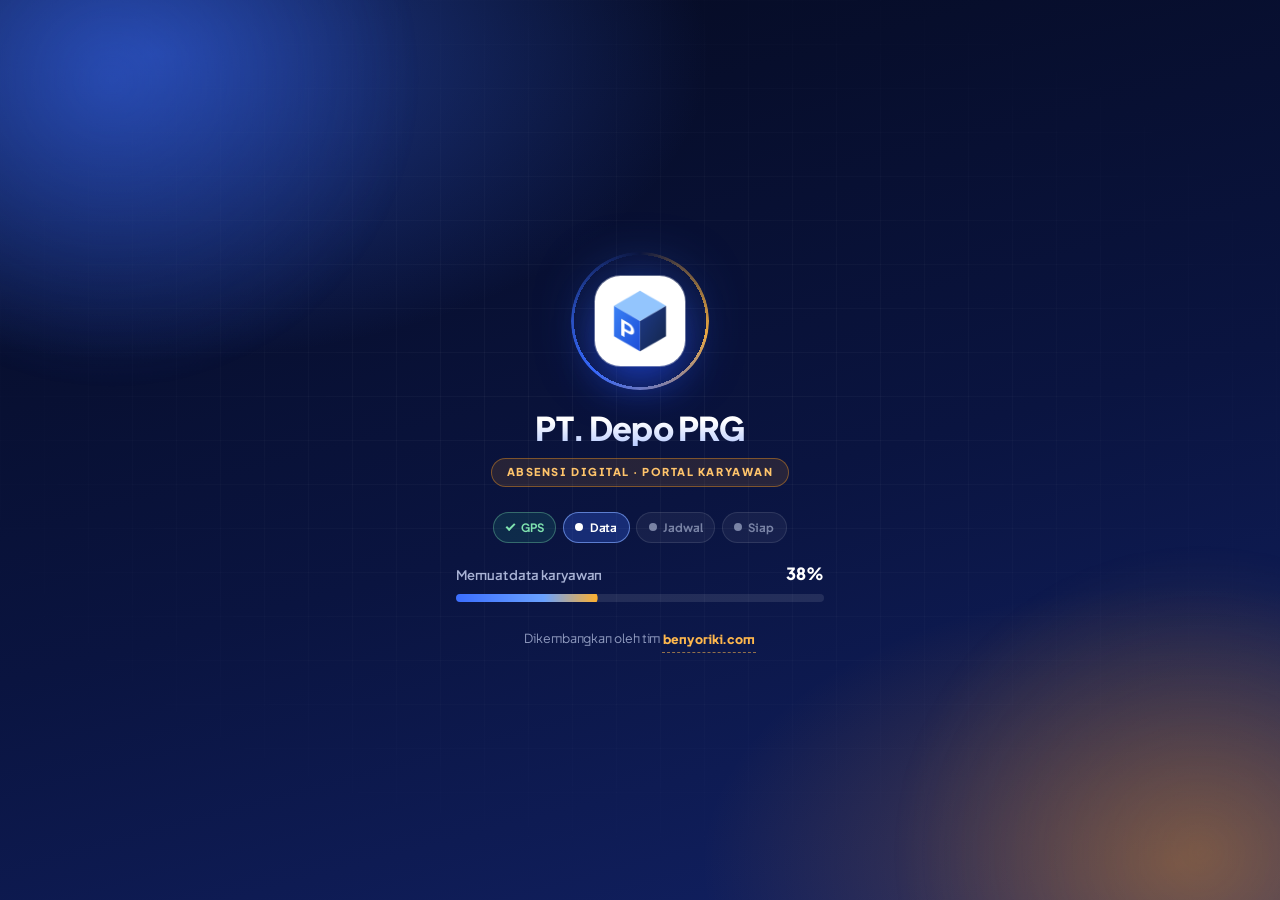
==== commit 748b7885: "Add files via upload" ====
--- a/index.html
+++ b/index.html
@@ -76,9 +76,13 @@
 <meta name="apple-mobile-web-app-title" content="PT. Depo PRG" />
 <meta name="mobile-web-app-capable" content="yes" />
 <script>(function(){try{var t=JSON.parse(localStorage.getItem("rakabu_theme"));if(t!=="light"&&t!=="dark"){t=window.matchMedia&&matchMedia("(prefers-color-scheme: dark)").matches?"dark":"light"}document.documentElement.setAttribute("data-theme",t)}catch(e){}})();</script>
-<link rel="stylesheet" href="style.css?v=43" />
-<link rel="stylesheet" href="style-v43.css?v=43" />
-<script src="adapt.js?v=43"></script>
+<link rel="stylesheet" href="style.css?v=46" />
+<link rel="preconnect" href="https://fonts.googleapis.com" /><link rel="preconnect" href="https://fonts.gstatic.com" crossorigin />
+<link rel="stylesheet" href="https://fonts.googleapis.com/css2?family=Plus+Jakarta+Sans:wght@400;500;600;700;800&display=swap" />
+<link rel="stylesheet" href="style-v43.css?v=46" />
+<link rel="stylesheet" href="style-v44.css?v=46" />
+<link rel="stylesheet" href="style-v46.css?v=46" />
+<script src="adapt.js?v=46"></script>
 </head>
 <body class="pg-login">
 <div id="app-loading-screen" class="ld" role="status" aria-live="polite" aria-label="Memuat halaman">
@@ -199,11 +203,11 @@
         </div>
         <span class="field-error" id="login-username-error" role="alert"></span>
 
-        <label for="login-password">Kata Sandi</label>
+        <label for="login-secret">Kata Sandi</label>
         <div class="pw-field input-icon">
           <svg width="18" height="18" viewBox="0 0 24 24" fill="none" aria-hidden="true"><rect x="5" y="10.5" width="14" height="9.5" rx="2.4" stroke="currentColor" stroke-width="1.7"/><path d="M8.5 10.5V8a3.5 3.5 0 0 1 7 0v2.5" stroke="currentColor" stroke-width="1.7" stroke-linecap="round"/></svg>
-          <input id="login-password" name="password" type="password" data-no-leak="1" autocomplete="current-password" placeholder="Password" required />
-          <button type="button" class="pw-toggle" data-toggle-for="login-password" aria-label="Tampilkan kata sandi"></button>
+          <input id="login-secret" name="k_login" type="text" class="pw-mask" data-no-leak="1" autocomplete="off" autocapitalize="off" autocorrect="off" spellcheck="false" data-lpignore="true" data-1p-ignore="true" inputmode="text" placeholder="Kata sandi" required />
+          <button type="button" class="pw-toggle" data-toggle-for="login-secret" aria-label="Tampilkan kata sandi"></button>
         </div>
         <span class="field-error" id="login-password-error" role="alert"></span>
 
@@ -271,11 +275,11 @@
         </div>
         <span class="field-error" id="admin-username-error" role="alert"></span>
 
-        <label for="admin-pin">Password Admin</label>
+        <label for="admin-secret">Password Admin</label>
         <div class="pw-field input-icon">
           <svg width="18" height="18" viewBox="0 0 24 24" fill="none" aria-hidden="true"><rect x="5" y="10.5" width="14" height="9.5" rx="2.4" stroke="currentColor" stroke-width="1.7"/><path d="M8.5 10.5V8a3.5 3.5 0 0 1 7 0v2.5" stroke="currentColor" stroke-width="1.7" stroke-linecap="round"/></svg>
-          <input id="admin-pin" type="password" data-no-leak="1" autocomplete="off" placeholder="Masukkan password admin" required />
-          <button type="button" class="pw-toggle" data-toggle-for="admin-pin" aria-label="Tampilkan kata sandi"></button>
+          <input id="admin-secret" name="k_admin" type="text" class="pw-mask" data-no-leak="1" autocomplete="off" autocapitalize="off" autocorrect="off" spellcheck="false" data-lpignore="true" data-1p-ignore="true" placeholder="Masukkan kata sandi admin" required />
+          <button type="button" class="pw-toggle" data-toggle-for="admin-secret" aria-label="Tampilkan kata sandi"></button>
         </div>
         <span class="field-error" id="admin-pin-error" role="alert"></span>
 
@@ -291,11 +295,12 @@
 
 <div id="toast-region" class="toast-region" aria-live="polite"></div>
 
-<script src="config.js?v=43"></script>
-<script src="store.js?v=43"></script>
-<script src="ui-common.js?v=43"></script>
-<script src="modal.js?v=43"></script>
-<script src="auth.js?v=43"></script>
-<script src="ui-v42.js?v=43"></script>
+<script src="config.js?v=46"></script>
+<script src="store.js?v=46"></script>
+<script src="demo-data.js?v=46"></script>
+<script src="ui-common.js?v=46"></script>
+<script src="modal.js?v=46"></script>
+<script src="auth.js?v=46"></script>
+<script src="ui-v42.js?v=46"></script>
 </body>
 </html>
--- a/style-v44.css
+++ b/style-v44.css
@@ -0,0 +1,164 @@
+/* ==========================================================================
+   style-v44.css — Tampilan modern 2026 (glass + aurora, bento di desktop)
+   Dimuat PALING AKHIR. Hanya menimpa tampilan; ID, logika & data tidak berubah.
+   Prefiks selektor sengaja sama dengan style.css agar menang tanpa !important.
+   ========================================================================== */
+:root{
+  --font-display:"Plus Jakarta Sans",system-ui,-apple-system,"Segoe UI Variable Display","Segoe UI",Roboto,Arial,sans-serif;
+  --font-body:"Plus Jakarta Sans",system-ui,-apple-system,"Segoe UI Variable Text","Segoe UI",Roboto,Arial,sans-serif;
+  --r-xl:28px;--r-lg:22px;--r-md:16px;--r-sm:12px;
+  --radius-lg:22px;--radius-md:16px;--radius-sm:12px;
+  --ease-out:cubic-bezier(.22,1,.36,1);
+  --accent:#4F7CFF;--accent-2:#7C5CFF;--amber-a:#FFC15A;--amber-b:#FF8A1F;
+  --glass:rgba(255,255,255,.72);--glass-brd:rgba(255,255,255,.65);--glass-hi:inset 0 1px 0 rgba(255,255,255,.7);
+  --ring:0 0 0 3px rgba(79,124,255,.35);
+}
+[data-theme="dark"]{
+  --glass:rgba(20,30,56,.58);--glass-brd:rgba(148,170,255,.14);--glass-hi:inset 0 1px 0 rgba(255,255,255,.06);
+  --bg:#060A16;--surface:#0E1630;--surface-raised:#131D3B;--surface-sunken:#0A1127;--border:rgba(148,170,255,.14);
+}
+:root:not([data-theme="dark"]){--bg:#EEF2FC;--border:rgba(20,38,74,.09)}
+
+/* ---- Latar aurora ---- */
+html:root:not(.z) body{background:var(--bg);background-attachment:fixed;letter-spacing:-.005em;-webkit-font-smoothing:antialiased}
+html:root:not(.z) body::before{content:"";position:fixed;inset:0;z-index:-1;pointer-events:none;
+  background:radial-gradient(60rem 40rem at 12% -10%,rgba(79,124,255,.28),transparent 60%),
+             radial-gradient(48rem 34rem at 100% 0%,rgba(124,92,255,.20),transparent 60%),
+             radial-gradient(40rem 30rem at 70% 110%,rgba(255,170,60,.14),transparent 60%)}
+[data-theme="dark"] html:root:not(.z) body::before{background:radial-gradient(60rem 40rem at 10% -10%,rgba(60,100,255,.30),transparent 60%),
+             radial-gradient(46rem 34rem at 100% 5%,rgba(124,92,255,.22),transparent 60%),
+             radial-gradient(40rem 30rem at 60% 115%,rgba(255,140,40,.12),transparent 60%)}
+html:root:not(.z) body h1,html:root:not(.z) body h2,html:root:not(.z) body h3{letter-spacing:-.025em;font-weight:800}
+
+/* ---- Kartu kaca ---- */
+html:root:not(.z) body .card,html:root:not(.z) body .menu-card,html:root:not(.z) body .modal,html:root:not(.z) body .auth-card,html:root:not(.z) body .stat-card,html:root:not(.z) body .sum-tile,html:root:not(.z) body .toolbar{
+  background:var(--glass);border:1px solid var(--glass-brd);border-radius:var(--r-lg);
+  -webkit-backdrop-filter:blur(18px) saturate(1.4);backdrop-filter:blur(18px) saturate(1.4);
+  box-shadow:var(--glass-hi),0 1px 2px rgba(10,20,50,.06),0 18px 40px -18px rgba(10,20,50,.28)}
+html:root:not(.z) body .card__head h3,html:root:not(.z) body .card__head h2{font-size:1.02rem}
+html:root:not(.z) body .pill,html:root:not(.z) body .chip,html:root:not(.z) body .tz-chip{border-radius:999px;font-weight:700}
+
+/* ---- Tombol ---- */
+html:root:not(.z) body .btn{border-radius:var(--r-md);font-weight:700;transition:transform .18s var(--ease-out),box-shadow .18s,filter .18s}
+html:root:not(.z) body .btn:active{transform:scale(.97)}
+html:root:not(.z) body .btn--primary{background:linear-gradient(135deg,var(--accent),var(--accent-2));color:#fff;border:0;
+  box-shadow:0 10px 24px -8px rgba(79,124,255,.65),inset 0 1px 0 rgba(255,255,255,.25)}
+html:root:not(.z) body .btn--primary:hover{filter:brightness(1.08);transform:translateY(-1px)}
+html:root:not(.z) body .btn--action,html:root:not(.z) body .btn--action.btn--primary{background:linear-gradient(135deg,var(--amber-a),var(--amber-b));color:#3A1F00;
+  box-shadow:0 14px 30px -10px rgba(255,138,31,.7),inset 0 1px 0 rgba(255,255,255,.45)}
+html:root:not(.z) body .btn--ghost,html:root:not(.z) body .btn--outline{background:var(--glass);border:1px solid var(--glass-brd);backdrop-filter:blur(10px)}
+html:root:not(.z) body :where(a,button,input,select,textarea,[tabindex]):focus-visible{outline:none;box-shadow:var(--ring)}
+
+/* ---- Input ---- */
+html:root:not(.z) body input:not([type=checkbox]):not([type=radio]),html:root:not(.z) body select,html:root:not(.z) body textarea{border-radius:var(--r-md);
+  background:rgba(127,140,180,.08);border:1px solid var(--border);transition:border-color .15s,box-shadow .15s,background .15s}
+html:root:not(.z) body input:focus,html:root:not(.z) body select:focus,html:root:not(.z) body textarea:focus{border-color:var(--accent);background:rgba(79,124,255,.07);box-shadow:var(--ring);outline:none}
+
+/* ---- Header & navigasi bawah (melayang) ---- */
+html:root:not(.z) body .app-header{background:var(--glass);-webkit-backdrop-filter:blur(20px) saturate(1.5);backdrop-filter:blur(20px) saturate(1.5);
+  border-bottom:1px solid var(--glass-brd);box-shadow:0 8px 30px -16px rgba(10,20,50,.4)}
+html:root:not(.z) body .bottom-nav{left:12px;right:12px;bottom:calc(10px + env(safe-area-inset-bottom));width:auto;border-radius:26px;
+  background:var(--glass);-webkit-backdrop-filter:blur(22px) saturate(1.6);backdrop-filter:blur(22px) saturate(1.6);
+  border:1px solid var(--glass-brd);box-shadow:0 20px 44px -14px rgba(5,10,30,.6)}
+html:root:not(.z) body .bottom-nav__item{border-radius:20px;font-weight:700;transition:background .2s,color .2s,transform .2s var(--ease-out)}
+html:root:not(.z) body .bottom-nav__item.is-active{background:linear-gradient(135deg,rgba(79,124,255,.28),rgba(124,92,255,.24));color:var(--text-900);
+  box-shadow:inset 0 0 0 1px rgba(120,150,255,.35)}
+html:root:not(.z) body .main-content{padding-bottom:calc(var(--bottomnav-h) + 36px + env(safe-area-inset-bottom))}
+
+/* ---- Kartu absensi utama (karyawan) ---- */
+html:root:not(.z) body.pg-emp .hero-card{border-radius:var(--r-xl);color:#fff;border:1px solid rgba(255,255,255,.18);
+  background:radial-gradient(120% 90% at 100% 0%,rgba(255,255,255,.18),transparent 55%),
+             radial-gradient(90% 80% at 0% 100%,rgba(255,170,60,.25),transparent 60%),
+             linear-gradient(145deg,#2B52E0 0%,#3B3FD8 48%,#5B3FD6 100%);
+  box-shadow:0 30px 60px -24px rgba(60,80,230,.75),inset 0 1px 0 rgba(255,255,255,.3)}
+html:root:not(.z) body.pg-emp .hero-clock{font-size:clamp(2.6rem,11vw,3.6rem);font-weight:800;letter-spacing:-.04em;color:#fff;font-variant-numeric:tabular-nums}
+html:root:not(.z) body.pg-emp .hero-times__item{background:rgba(255,255,255,.12);border:1px solid rgba(255,255,255,.2);border-radius:18px;
+  -webkit-backdrop-filter:blur(10px);backdrop-filter:blur(10px)}
+html:root:not(.z) body.pg-emp .btn--action{min-height:58px;font-size:1.02rem}
+html:root:not(.z) body.pg-emp .location-card{border-radius:var(--r-xl)}
+html:root:not(.z) body.pg-emp .welcome__avatar{border-radius:50%;box-shadow:0 0 0 3px rgba(255,255,255,.25),0 10px 24px -8px rgba(0,0,0,.5)}
+html:root:not(.z) body.pg-emp .sum-tile{border-radius:20px;transition:transform .2s var(--ease-out)}
+html:root:not(.z) body.pg-emp .sum-tile:hover{transform:translateY(-2px)}
+
+/* ---- Admin ---- */
+html:root:not(.z) body.pg-admin .stat-card{border-radius:22px;transition:transform .2s var(--ease-out),box-shadow .2s}
+html:root:not(.z) body.pg-admin .stat-card:hover{transform:translateY(-3px)}
+html:root:not(.z) body.pg-admin .page-title.flex-between{flex-direction:column;align-items:stretch;gap:.9rem}
+html:root:not(.z) body.pg-admin .page-title.flex-between>div:first-child{min-width:0;width:100%}
+html:root:not(.z) body.pg-admin .page-title h2{font-size:clamp(1.5rem,5vw,2rem)}
+html:root:not(.z) body.pg-admin .table-wrap{border-radius:var(--r-lg);border:1px solid var(--border);overflow:auto}
+html:root:not(.z) body.pg-admin .data-table th{font-weight:700;background:rgba(127,140,180,.10)}
+html:root:not(.z) body.pg-admin .data-table tbody tr{transition:background .15s}
+html:root:not(.z) body.pg-admin .data-table tbody tr:hover{background:rgba(79,124,255,.08)}
+html:root:not(.z) body.pg-admin .sidebar{background:var(--glass);-webkit-backdrop-filter:blur(22px);backdrop-filter:blur(22px);border-right:1px solid var(--glass-brd)}
+html:root:not(.z) body.pg-admin .sidebar__link{border-radius:14px;font-weight:600;transition:background .15s,transform .15s}
+html:root:not(.z) body.pg-admin .sidebar__link:hover{background:rgba(79,124,255,.10)}
+html:root:not(.z) body.pg-admin .sidebar__link.is-active{background:linear-gradient(135deg,rgba(79,124,255,.30),rgba(124,92,255,.22));box-shadow:inset 0 0 0 1px rgba(120,150,255,.35)}
+
+/* ---- Login ---- */
+html:root:not(.z) body.pg-login .auth-card{border-radius:30px;padding:clamp(1.2rem,4vw,2.2rem)}
+html:root:not(.z) body.pg-login .auth-hero{background:radial-gradient(90% 70% at 85% 0%,rgba(255,255,255,.18),transparent 60%),linear-gradient(150deg,#2447D8,#4B3FD6 60%,#6A3FD0)}
+html:root:not(.z) body.pg-login .role-switch{border-radius:18px;background:rgba(127,140,180,.12)}
+html:root:not(.z) body.pg-login .role-switch__item.is-active{background:linear-gradient(135deg,var(--accent),var(--accent-2));color:#fff;box-shadow:0 8px 20px -8px rgba(79,124,255,.7)}
+html:root:not(.z) body.pg-login .btn--primary.btn--block{min-height:54px;font-size:1.02rem}
+
+/* ---- Desktop: tata letak bento ---- */
+@media (min-width:900px){
+  html:root:not(.z) body.pg-emp .main-content{max-width:1240px;margin-inline:auto;padding-inline:2rem}
+  html:root:not(.z) body.pg-emp .dash-grid{display:grid;grid-template-columns:minmax(0,1.15fr) minmax(0,1fr);gap:1.4rem;align-items:start}
+  html:root:not(.z) body.pg-emp .dash-grid>.summary-grid,html:root:not(.z) body.pg-emp .dash-grid>section:nth-of-type(n+3){grid-column:1/-1}
+  html:root:not(.z) body.pg-emp .bottom-nav{left:50%;right:auto;transform:translateX(-50%);width:min(560px,92vw)}
+  html:root:not(.z) body.pg-admin .main-content{max-width:1360px;margin-inline:auto}
+  html:root:not(.z) body.pg-admin .grid-stats{grid-template-columns:repeat(3,minmax(0,1fr));gap:1.1rem}
+  html:root:not(.z) body.pg-login .auth-shell{min-height:100vh}
+}
+@media (min-width:1280px){html:root:not(.z) body.pg-admin .grid-stats{grid-template-columns:repeat(6,minmax(0,1fr))}}
+@media (max-width:420px){html:root:not(.z) body .card{border-radius:20px}html:root:not(.z) body.pg-emp .hero-clock{font-size:2.5rem}}
+@media (prefers-reduced-motion:reduce){html:root:not(.z) body *{animation-duration:.01ms !important;transition-duration:.01ms !important}}
+@supports not ((backdrop-filter:blur(1px)) or (-webkit-backdrop-filter:blur(1px))){
+  html:root:not(.z) body .card,html:root:not(.z) body .menu-card,html:root:not(.z) body .modal,html:root:not(.z) body .auth-card,html:root:not(.z) body .app-header,html:root:not(.z) body .bottom-nav,html:root:not(.z) body .sidebar{background:var(--surface-raised)}}
+
+/* ==========================================================================
+   v45 — Perbaikan regresi v44 + polish profesional
+   ========================================================================== */
+/* 1. Celah kosong di judul halaman admin: flex-basis anak jadi TINGGI saat kolom */
+html:root:not(.z) body.pg-admin .page-title.flex-between{display:flex;flex-direction:column;align-items:stretch;flex-wrap:nowrap;gap:.8rem}
+html:root:not(.z) body.pg-admin .page-title.flex-between>*{flex:0 0 auto !important;width:100%;min-width:0;max-width:100%}
+html:root:not(.z) body.pg-admin .page-title.flex-between>div:last-child{width:auto;align-self:flex-start}
+html:root:not(.z) body.pg-admin section[data-page="dashboard"] .page-title.flex-between{flex-direction:row;align-items:baseline;justify-content:space-between;flex-wrap:wrap}
+html:root:not(.z) body.pg-admin section[data-page="dashboard"] .page-title.flex-between>*{width:auto}
+@media (min-width:900px){
+  html:root:not(.z) body.pg-admin .page-title.flex-between{flex-direction:row;align-items:flex-end;justify-content:space-between;flex-wrap:wrap}
+  html:root:not(.z) body.pg-admin .page-title.flex-between>*{width:auto}
+  html:root:not(.z) body.pg-admin .page-title.flex-between>div:first-child{flex:1 1 24rem !important}
+}
+/* 2. Tombol Install/Tema di login ikut bergulir bersama hero (tidak menimpa kartu) */
+html:root:not(.z) body.pg-login .theme-toggle-float,html:root:not(.z) body.pg-login .install-pill--float{position:absolute !important}
+/* 3. Sheet & modal: permukaan solid (kaca abu-abu terlihat kusam) */
+html:root:not(.z) body .modal{background:var(--surface-raised);-webkit-backdrop-filter:none;backdrop-filter:none;border:1px solid var(--border);
+  box-shadow:0 -10px 50px -12px rgba(5,10,30,.45)}
+html:root:not(.z) body .modal-overlay{-webkit-backdrop-filter:blur(6px);backdrop-filter:blur(6px)}
+html:root:not(.z) body .menu-row{border-radius:16px;transition:background .15s}
+html:root:not(.z) body .menu-row:hover,html:root:not(.z) body .menu-row:active{background:rgba(79,124,255,.10)}
+/* 4. Kolom cari: hapus garis ganda */
+html:root:not(.z) body .toolbar{padding:.6rem;border-radius:20px}
+html:root:not(.z) body .toolbar__search input,html:root:not(.z) body .toolbar input[type=search],html:root:not(.z) body .toolbar input[type=text]{border:0;background:transparent;box-shadow:none}
+html:root:not(.z) body .toolbar__search{border:1px solid var(--border);border-radius:16px;background:rgba(127,140,180,.08)}
+html:root:not(.z) body .toolbar__search:focus-within{border-color:var(--accent);box-shadow:var(--ring)}
+/* 5. Polish: angka rapi, header, transisi halaman, scrollbar, seleksi */
+html:root:not(.z) body{font-variant-numeric:tabular-nums;font-feature-settings:"ss01","cv11"}
+html:root:not(.z) body ::selection{background:rgba(79,124,255,.35)}
+html:root:not(.z) body .app-header{background:linear-gradient(180deg,rgba(26,44,104,.96),rgba(18,32,84,.92));color:#fff;border-bottom:1px solid rgba(255,255,255,.08)}
+[data-theme="dark"] html:root:not(.z) body .app-header{background:linear-gradient(180deg,rgba(14,24,56,.9),rgba(10,18,42,.86))}
+html:root:not(.z) body.pg-admin [data-page]:not([hidden]),html:root:not(.z) body.pg-emp [data-page]:not([hidden]){animation:pg45 .38s var(--ease-out)}
+@keyframes pg45{from{opacity:0;transform:translateY(8px)}}
+html:root:not(.z) body.pg-admin .stat-card__value,html:root:not(.z) body.pg-admin .stat-card strong{font-weight:800;letter-spacing:-.04em}
+html:root:not(.z) body.pg-admin .stat-card{padding:1.1rem 1.15rem}
+html:root:not(.z) body.pg-admin .data-table th{font-size:.74rem;letter-spacing:.02em;color:var(--text-500)}
+html:root:not(.z) body.pg-admin .data-table td{padding-block:.8rem}
+html:root:not(.z) body .section-head h3,html:root:not(.z) body .card__head h3{font-weight:800}
+html:root:not(.z) body .card{transition:box-shadow .25s,transform .25s var(--ease-out)}
+@media (hover:hover){html:root:not(.z) body .card:hover{box-shadow:var(--glass-hi),0 2px 4px rgba(10,20,50,.06),0 26px 50px -20px rgba(10,20,50,.34)}}
+@media (min-width:900px){
+  *{scrollbar-width:thin;scrollbar-color:rgba(127,140,180,.45) transparent}
+}
--- a/style-v46.css
+++ b/style-v46.css
@@ -0,0 +1,140 @@
+/* ==========================================================================
+   v46 — PERBAIKAN TAMPILAN (dimuat PALING AKHIR setelah style.css, v43, v44)
+   --------------------------------------------------------------------------
+   Akar masalah utama: lapisan v44 memberi `backdrop-filter` pada .auth-card.
+   Properti itu membuat .auth-card menjadi "containing block" untuk anak yang
+   position:absolute — akibatnya tombol Instal & Tema (yang seharusnya di
+   pojok atas hero biru) malah menempel di dalam kartu login dan menimpa tab
+   "Admin HR". Semua perbaikan di bawah memakai selektor berspesifisitas sama
+   dengan lapisan sebelumnya supaya menang tanpa !important berlebihan.
+   ========================================================================== */
+
+/* 1. LOGIN — ikon Instal & Tema kembali ke pojok hero -------------------- */
+html:root:not(.z) body.pg-login .auth-card{
+  -webkit-backdrop-filter:none;backdrop-filter:none;transform:none;filter:none;
+}
+html:root:not(.z) body.pg-login .auth-shell{position:relative}
+html:root:not(.z) body.pg-login .install-pill--float,
+html:root:not(.z) body.pg-login .theme-toggle-float{
+  position:absolute !important;z-index:20;
+  top:calc(env(safe-area-inset-top,0px) + .65rem);
+}
+html:root:not(.z) body.pg-login .theme-toggle-float{
+  right:.75rem;width:2.4rem;height:2.4rem;min-height:0;padding:0;border-radius:50%;
+  display:grid;place-items:center;
+  background:rgba(255,255,255,.2);border:1px solid rgba(255,255,255,.5);color:#fff;
+  -webkit-backdrop-filter:blur(6px);backdrop-filter:blur(6px);
+}
+html:root:not(.z) body.pg-login .install-pill--float{
+  right:3.55rem;height:2.4rem;min-width:2.4rem;
+}
+@media (max-width:899.98px){
+  /* Di HP: hanya ikon (bulat), teks "Instal" disembunyikan agar tidak melebar */
+  html:root:not(.z) body.pg-login .install-pill--float{width:2.4rem;padding:0}
+  html:root:not(.z) body.pg-login .install-pill--float .install-pill__txt{display:none}
+  html:root:not(.z) body.pg-login .install-pill--float .install-pill__ico{width:2.4rem;height:2.4rem;background:transparent}
+}
+@media (min-width:900px){
+  /* Di desktop: kolom kanan putih → tombol tampil sebagai kapsul biasa */
+  html:root:not(.z) body.pg-login .install-pill--float{right:4.4rem;top:1rem;width:auto;padding:0 1rem 0 .3rem}
+  html:root:not(.z) body.pg-login .theme-toggle-float{right:1.1rem;top:1rem;background:var(--surface);color:var(--m-ink,var(--text-900));border-color:var(--m-line,var(--border))}
+}
+/* Halaman daftar: tombol tema juga tidak boleh menimpa kartu */
+html:root:not(.z) body.pg-register .auth-card,
+html:root:not(.z) body.pg-reg .auth-card{-webkit-backdrop-filter:none;backdrop-filter:none}
+
+/* 2. Header karyawan/admin: kredit pengembang jangan memanjang 3 baris ---- */
+@media (max-width:899.98px){
+  html:root:not(.z) body.pg-emp .app-header .brand-text .credit-line,
+  html:root:not(.z) body.pg-admin .app-header .brand-text .credit-line{display:none}
+}
+
+/* 3. Halaman Cuti / Lembur / Profil karyawan: satu kolom di HP ------------ */
+@media (max-width:899.98px){
+  html:root:not(.z) body.pg-emp section[data-page="cuti"] .grid-two,
+  html:root:not(.z) body.pg-emp section[data-page="lembur"] .grid-two,
+  html:root:not(.z) body.pg-emp section[data-page="profil"] .grid-two{grid-template-columns:minmax(0,1fr)}
+  html:root:not(.z) body.pg-emp section[data-page="cuti"] .grid-two .card,
+  html:root:not(.z) body.pg-emp section[data-page="lembur"] .grid-two .card{padding:1rem}
+  html:root:not(.z) body.pg-emp section[data-page="cuti"] .grid-two .card__head h3,
+  html:root:not(.z) body.pg-emp section[data-page="lembur"] .grid-two .card__head h3{font-size:1rem;color:var(--text-900)}
+}
+html:root:not(.z) body.pg-emp .grid-two > *{min-width:0}
+html:root:not(.z) body.pg-emp .history-list li{min-width:0;overflow-wrap:anywhere}
+.field-row{min-width:0}
+.field-row > *{min-width:0}
+.field-row input[type="date"],.field-row input[type="time"]{width:100%;min-width:0}
+
+/* 4. Kartu statistik admin: label tidak dipotong "…" ---------------------- */
+html:root:not(.z) body.pg-admin .stat-card,
+html:root:not(.z) body.pg-admin .stat-card *{min-width:0}
+html:root:not(.z) body.pg-admin .stat-card .stat-card__label,
+html:root:not(.z) body.pg-admin .stat-card .stat-card__sub,
+html:root:not(.z) body.pg-admin .stat-card [class*="label"],
+html:root:not(.z) body.pg-admin .stat-card [class*="sub"],
+html:root:not(.z) body.pg-admin .stat-card small,
+html:root:not(.z) body.pg-admin .stat-card p{
+  white-space:normal;text-overflow:clip;overflow:visible;overflow-wrap:anywhere;line-height:1.25;
+}
+
+/* 5. Kolom cari tabel: satu garis saja, hitungan data rapi di kanan ------- */
+html:root:not(.z) body .toolbar{
+  background:transparent;border:0;box-shadow:none;padding:0;border-radius:0;
+  -webkit-backdrop-filter:none;backdrop-filter:none;
+}
+html:root:not(.z) body .toolbar__search{flex:1 1 220px;position:relative}
+html:root:not(.z) body .toolbar__search input,
+html:root:not(.z) body .toolbar input[type="search"]{
+  border:1px solid var(--border);background:rgba(127,140,180,.08);border-radius:16px;
+  box-shadow:none;outline:0;width:100%;
+}
+html:root:not(.z) body .toolbar__search{border:0;background:transparent;border-radius:0}
+html:root:not(.z) body .toolbar__search:focus-within{border:0;box-shadow:none}
+html:root:not(.z) body .toolbar__search input:focus{border-color:var(--accent);box-shadow:var(--ring)}
+html:root:not(.z) body .toolbar__count{flex:0 0 100%;margin:0;text-align:right;font-size:.78rem}
+@media (min-width:900px){
+  html:root:not(.z) body .toolbar__count{flex:0 0 auto;margin-left:auto}
+}
+
+/* 6. Jaring pengaman umum -------------------------------------------------- */
+html,body{max-width:100%;overflow-x:hidden}
+img,svg,video,canvas{max-width:100%}
+.table-wrap,.table-scroll{max-width:100%;overflow-x:auto;-webkit-overflow-scrolling:touch}
+
+/* 7. Kartu "Data Dummy" di Pengaturan admin ------------------------------- */
+.demo-box{display:flex;flex-direction:column;gap:.75rem}
+.demo-box__stats{display:grid;grid-template-columns:repeat(2,minmax(0,1fr));gap:.5rem;margin:0;padding:0;list-style:none}
+.demo-box__stats li{padding:.55rem .7rem;border-radius:12px;background:rgba(127,140,180,.1);font-size:.82rem;display:flex;justify-content:space-between;gap:.5rem}
+.demo-box__stats b{font-variant-numeric:tabular-nums}
+.demo-box__actions{display:flex;flex-wrap:wrap;gap:.5rem}
+.demo-box__actions .btn{flex:1 1 9rem}
+
+/* 8. Avatar chat: inisial terbaca di mode gelap -------------------------- */
+.chat-avatar,.chat-avatar--sm{background:var(--brand-100);color:var(--brand-700)}
+[data-theme="dark"] .chat-avatar:not(.chat-avatar--spacer):not(.chat-avatar--group){
+  background:linear-gradient(135deg,#2F5BD7,#5B7CFA);color:#fff;font-weight:800;
+}
+[data-theme="dark"] .chat-avatar--spacer{background:transparent}
+
+/* 9. Label & hint kartu statistik boleh turun baris (tidak dipotong) ------ */
+html:root:not(.z) body .stat-card__label,
+html:root:not(.z) body .stat-card__hint{
+  white-space:normal !important;overflow:visible !important;text-overflow:clip !important;
+  overflow-wrap:anywhere;line-height:1.25;
+}
+
+/* 10. Toolbar admin di HP berbentuk grid: hitungan data memakai satu baris penuh */
+html:root:not(.z) body.pg-admin .toolbar__count{grid-column:1/-1;justify-self:end}
+
+/* 11. Sidebar admin (desktop) mode terang: teks terbaca di atas latar kaca putih */
+[data-theme="light"] html:root:not(.z) body.pg-admin .sidebar .sidebar__link,
+html:root:not(.z)[data-theme="light"] body.pg-admin .sidebar .sidebar__link{color:#2B3A63}
+html:root:not(.z)[data-theme="light"] body.pg-admin .sidebar .sidebar__link:hover{color:#14264A}
+html:root:not(.z)[data-theme="light"] body.pg-admin .sidebar .sidebar__link.is-active{color:#fff}
+html:root:not(.z)[data-theme="light"] body.pg-admin .sidebar .sidebar__group-label{color:#5D6B8C}
+
+/* 12. Halaman Daftar: tombol tema tidak menimpa judul */
+@media (max-width:899.98px){
+  html:root:not(.z) body:not(.pg-login):not(.pg-admin):not(.pg-emp) .auth-brand{padding-right:3.2rem}
+  html:root:not(.z) body:not(.pg-login):not(.pg-admin):not(.pg-emp) .auth-brand__text h1{font-size:1.3rem;line-height:1.2}
+}
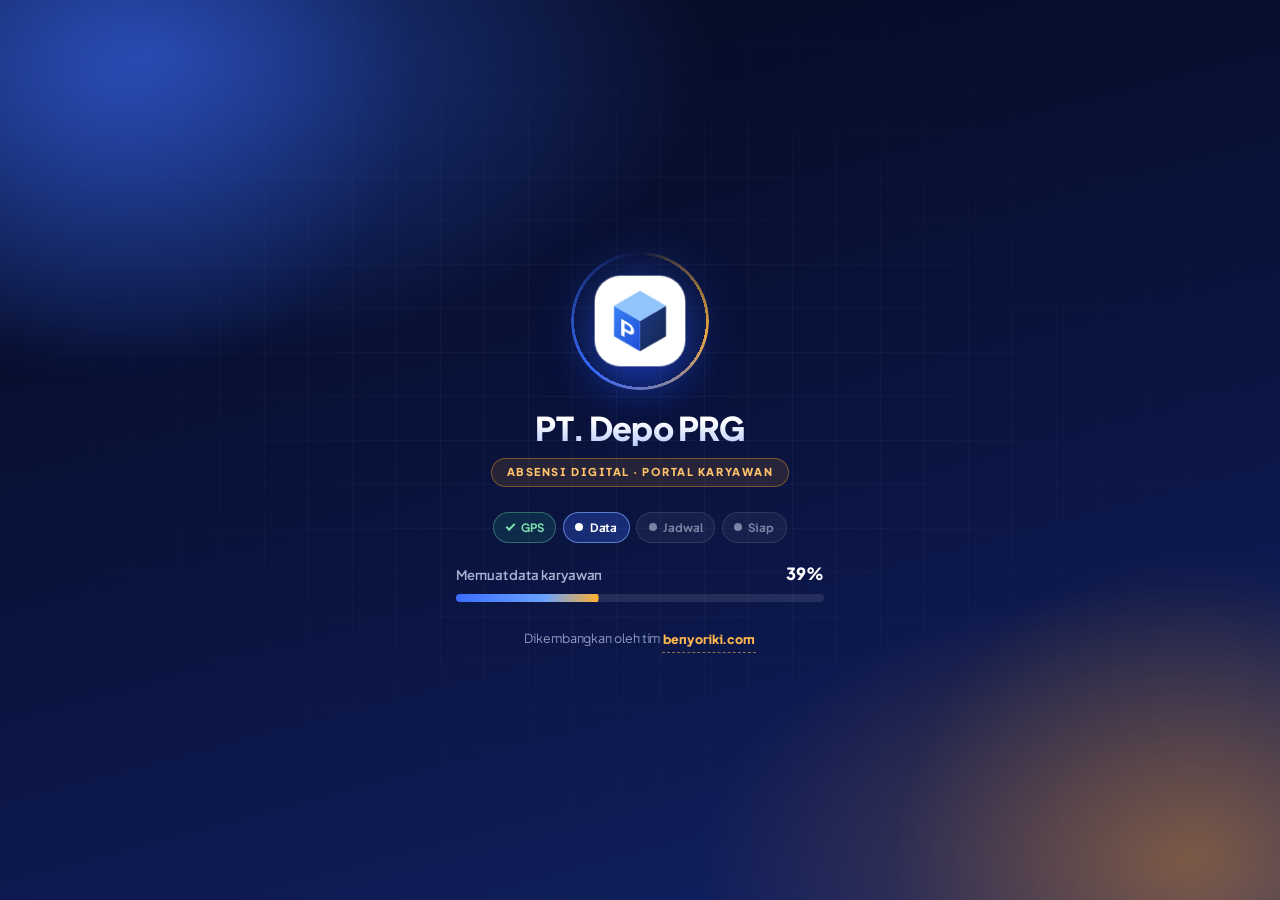
==== commit d7c9cf6d: "Add files via upload" ====
--- a/index.html
+++ b/index.html
@@ -49,23 +49,23 @@
 <meta property="og:type" content="website">
 <meta property="og:site_name" content="PT. Depo PRG">
 <meta property="og:locale" content="id_ID">
-<meta property="og:title" content="📍 Absensi Digital PT. Depo PRG — Mudah, Akurat, Real-Time">
-<meta property="og:description" content="Absen masuk & pulang cukup dari HP. Terverifikasi foto & lokasi GPS, rekap kehadiran otomatis, aman & real-time. Portal resmi karyawan PT. Depo PRG.">
+<meta property="og:title" content="Absensi Digital PT. Depo PRG — Cepat, Akurat &amp; Real-Time">
+<meta property="og:description" content="Absen masuk &amp; pulang cukup dari HP. Lokasi GPS &amp; foto terverifikasi, rekap kehadiran otomatis, data aman. Portal resmi karyawan PT. Depo PRG.">
 <meta property="og:url" content="https://benyoriki.github.io/Absensi/">
-<meta property="og:image" content="https://benyoriki.github.io/Absensi/preview.jpg?v=2">
-<meta property="og:image:secure_url" content="https://benyoriki.github.io/Absensi/preview.jpg?v=2">
+<meta property="og:image" content="https://benyoriki.github.io/Absensi/preview-v47.jpg">
+<meta property="og:image:secure_url" content="https://benyoriki.github.io/Absensi/preview-v47.jpg">
 <meta property="og:image:type" content="image/jpeg">
 <meta property="og:image:width" content="1200">
 <meta property="og:image:height" content="630">
-<meta property="og:image:alt" content="Absensi Digital PT. Depo PRG — absen masuk & pulang dengan validasi lokasi GPS real-time">
+<meta property="og:image:alt" content="Sistem Absensi Digital PT. Depo PRG — absen masuk &amp; pulang dengan validasi lokasi GPS dan dashboard kehadiran real-time">
 <meta name="twitter:card" content="summary_large_image">
-<meta name="twitter:title" content="📍 Absensi Digital PT. Depo PRG — Mudah, Akurat, Real-Time">
-<meta name="twitter:description" content="Absen masuk & pulang cukup dari HP. Terverifikasi foto & lokasi GPS, rekap kehadiran otomatis, aman & real-time. Portal resmi karyawan PT. Depo PRG.">
-<meta name="twitter:image" content="https://benyoriki.github.io/Absensi/preview.jpg?v=2">
+<meta name="twitter:title" content="Absensi Digital PT. Depo PRG — Cepat, Akurat &amp; Real-Time">
+<meta name="twitter:description" content="Absen masuk &amp; pulang cukup dari HP. Lokasi GPS &amp; foto terverifikasi, rekap kehadiran otomatis, data aman. Portal resmi karyawan PT. Depo PRG.">
+<meta name="twitter:image" content="https://benyoriki.github.io/Absensi/preview-v47.jpg">
   
 <meta name="viewport" content="width=device-width, initial-scale=1.0, viewport-fit=cover" />
-<title>PT. Depo PRG — Absensi Digital</title>
-<meta name="description" content="Absen masuk & pulang cukup dari HP. Terverifikasi foto & lokasi GPS, rekap kehadiran otomatis, aman & real-time. Portal resmi karyawan PT. Depo PRG." />
+<title>Absensi Digital PT. Depo PRG — Cepat, Akurat &amp; Real-Time</title>
+<meta name="description" content="Absen masuk &amp; pulang cukup dari HP. Lokasi GPS &amp; foto terverifikasi, rekap kehadiran otomatis, data aman. Portal resmi karyawan PT. Depo PRG." />
 <link rel="icon" type="image/png" sizes="192x192" href="logo-192.png" />
 <link rel="icon" type="image/png" sizes="32x32" href="logo-32.png" />
 <link rel="apple-touch-icon" href="logo-192.png" />
@@ -76,13 +76,13 @@
 <meta name="apple-mobile-web-app-title" content="PT. Depo PRG" />
 <meta name="mobile-web-app-capable" content="yes" />
 <script>(function(){try{var t=JSON.parse(localStorage.getItem("rakabu_theme"));if(t!=="light"&&t!=="dark"){t=window.matchMedia&&matchMedia("(prefers-color-scheme: dark)").matches?"dark":"light"}document.documentElement.setAttribute("data-theme",t)}catch(e){}})();</script>
-<link rel="stylesheet" href="style.css?v=46" />
+<link rel="stylesheet" href="style.css?v=47" />
 <link rel="preconnect" href="https://fonts.googleapis.com" /><link rel="preconnect" href="https://fonts.gstatic.com" crossorigin />
 <link rel="stylesheet" href="https://fonts.googleapis.com/css2?family=Plus+Jakarta+Sans:wght@400;500;600;700;800&display=swap" />
-<link rel="stylesheet" href="style-v43.css?v=46" />
-<link rel="stylesheet" href="style-v44.css?v=46" />
-<link rel="stylesheet" href="style-v46.css?v=46" />
-<script src="adapt.js?v=46"></script>
+<link rel="stylesheet" href="style-v43.css?v=47" />
+<link rel="stylesheet" href="style-v44.css?v=47" />
+<link rel="stylesheet" href="style-v46.css?v=47" />
+<script src="adapt.js?v=47"></script>
 </head>
 <body class="pg-login">
 <div id="app-loading-screen" class="ld" role="status" aria-live="polite" aria-label="Memuat halaman">
@@ -295,12 +295,12 @@
 
 <div id="toast-region" class="toast-region" aria-live="polite"></div>
 
-<script src="config.js?v=46"></script>
-<script src="store.js?v=46"></script>
-<script src="demo-data.js?v=46"></script>
-<script src="ui-common.js?v=46"></script>
-<script src="modal.js?v=46"></script>
-<script src="auth.js?v=46"></script>
-<script src="ui-v42.js?v=46"></script>
+<script src="config.js?v=47"></script>
+<script src="store.js?v=47"></script>
+<script src="demo-data.js?v=47"></script>
+<script src="ui-common.js?v=47"></script>
+<script src="modal.js?v=47"></script>
+<script src="auth.js?v=47"></script>
+<script src="ui-v42.js?v=47"></script>
 </body>
 </html>
